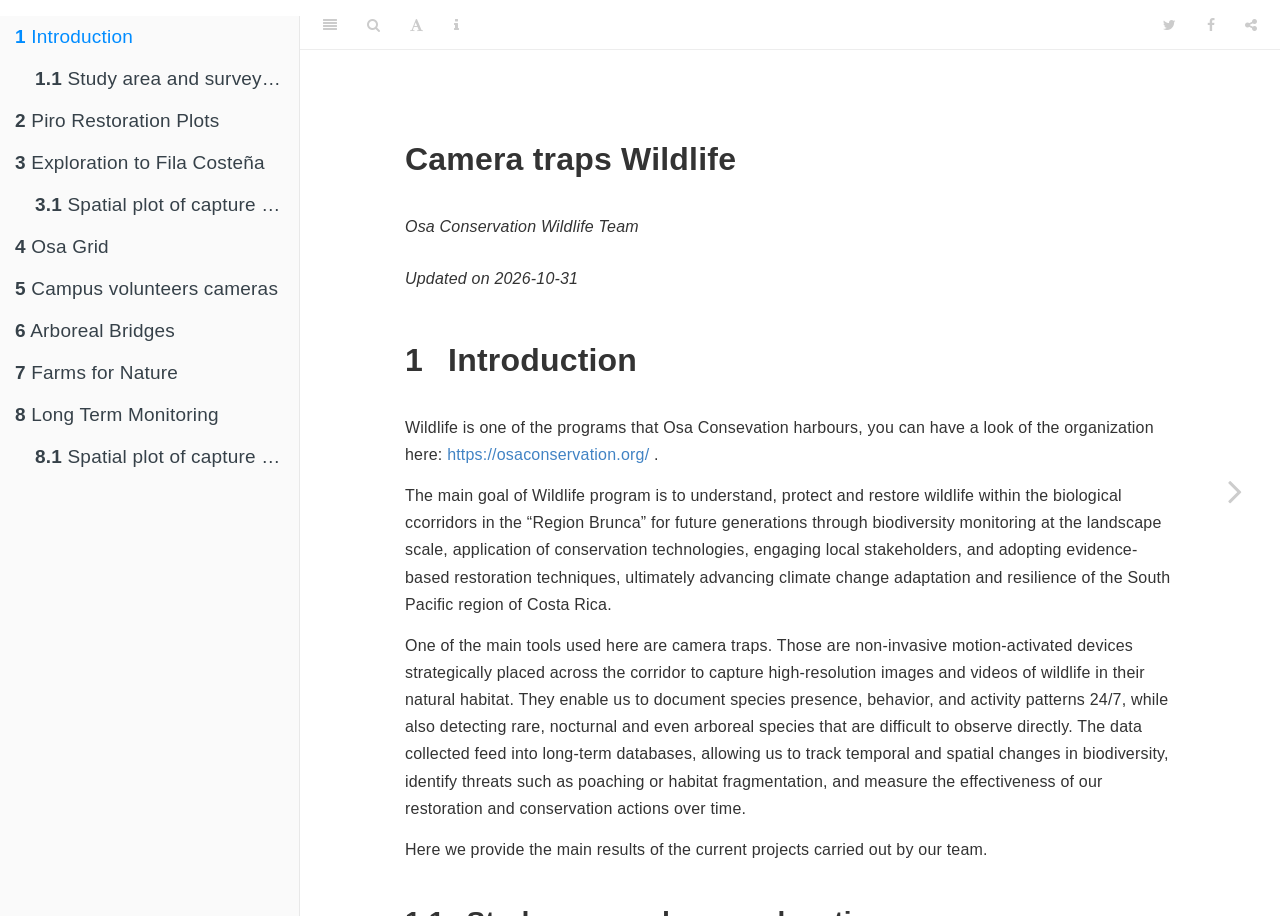
==== index.html @ a4cfe50e "deploy: 84aa25d2796713b0e6704e90f93d5b9c646009f6" ====
<!DOCTYPE html>
<html lang="" xml:lang="">
<head>

  <meta charset="utf-8" />
  <meta http-equiv="X-UA-Compatible" content="IE=edge" />
  <title>Camera traps Wildlife</title>
  <meta name="description" content="Camera traps Wildlife" />
  <meta name="generator" content="bookdown 0.48 and GitBook 2.6.7" />

  <meta property="og:title" content="Camera traps Wildlife" />
  <meta property="og:type" content="book" />
  
  
  

  <meta name="twitter:card" content="summary" />
  <meta name="twitter:title" content="Camera traps Wildlife" />
  
  
  

<meta name="author" content="Osa Conservation Wildlife Team" />



  <meta name="viewport" content="width=device-width, initial-scale=1" />
  <meta name="apple-mobile-web-app-capable" content="yes" />
  <meta name="apple-mobile-web-app-status-bar-style" content="black" />
  
  

<link rel="next" href="piro-restoration-plots.html"/>
<script src="libs/jquery-3.6.0/jquery-3.6.0.min.js"></script>
<script src="https://cdn.jsdelivr.net/npm/fuse.js@6.4.6/dist/fuse.min.js"></script>
<link href="libs/gitbook-2.6.7/css/style.css" rel="stylesheet" />
<link href="libs/gitbook-2.6.7/css/plugin-table.css" rel="stylesheet" />
<link href="libs/gitbook-2.6.7/css/plugin-bookdown.css" rel="stylesheet" />
<link href="libs/gitbook-2.6.7/css/plugin-highlight.css" rel="stylesheet" />
<link href="libs/gitbook-2.6.7/css/plugin-search.css" rel="stylesheet" />
<link href="libs/gitbook-2.6.7/css/plugin-fontsettings.css" rel="stylesheet" />
<link href="libs/gitbook-2.6.7/css/plugin-clipboard.css" rel="stylesheet" />








<link href="libs/anchor-sections-1.1.0/anchor-sections.css" rel="stylesheet" />
<link href="libs/anchor-sections-1.1.0/anchor-sections-hash.css" rel="stylesheet" />
<script src="libs/anchor-sections-1.1.0/anchor-sections.js"></script>
<link href="libs/htmltools-fill-0.5.9/fill.css" rel="stylesheet" />
<script src="libs/htmlwidgets-1.6.4/htmlwidgets.js"></script>
<link href="libs/leaflet-1.3.1/leaflet.css" rel="stylesheet" />
<script src="libs/leaflet-1.3.1/leaflet.js"></script>
<link href="libs/leafletfix-1.0.0/leafletfix.css" rel="stylesheet" />
<script src="libs/proj4-2.6.2/proj4.min.js"></script>
<script src="libs/Proj4Leaflet-1.0.1/proj4leaflet.js"></script>
<link href="libs/rstudio_leaflet-1.3.1/rstudio_leaflet.css" rel="stylesheet" />
<script src="libs/leaflet-binding-2.2.3/leaflet.js"></script>
<script src="libs/leaflet-providers-3.0.0/leaflet-providers.js"></script>
<script src="libs/leaflet-providers-plugin-2.2.3/leaflet-providers-plugin.js"></script>
<script src="libs/plotly-binding-4.12.1/plotly.js"></script>
<script src="libs/typedarray-0.1/typedarray.min.js"></script>
<link href="libs/crosstalk-1.2.2/css/crosstalk.min.css" rel="stylesheet" />
<script src="libs/crosstalk-1.2.2/js/crosstalk.min.js"></script>
<link href="libs/plotly-htmlwidgets-css-2.25.2/plotly-htmlwidgets.css" rel="stylesheet" />
<script src="libs/plotly-main-2.25.2/plotly-latest.min.js"></script>
<link href="libs/datatables-css-0.0.0/datatables-crosstalk.css" rel="stylesheet" />
<script src="libs/datatables-binding-0.34.0/datatables.js"></script>
<link href="libs/dt-core-1.13.6/css/jquery.dataTables.min.css" rel="stylesheet" />
<link href="libs/dt-core-1.13.6/css/jquery.dataTables.extra.css" rel="stylesheet" />
<script src="libs/dt-core-1.13.6/js/jquery.dataTables.min.js"></script>
<link href="libs/nouislider-7.0.10/jquery.nouislider.min.css" rel="stylesheet" />
<script src="libs/nouislider-7.0.10/jquery.nouislider.min.js"></script>
<link href="libs/selectize-0.12.0/selectize.bootstrap3.css" rel="stylesheet" />
<script src="libs/selectize-0.12.0/selectize.min.js"></script>



<style type="text/css">
  
  div.hanging-indent{margin-left: 1.5em; text-indent: -1.5em;}
</style>

<link rel="stylesheet" href="styles.css" type="text/css" />
</head>

<body>



  <div class="book without-animation with-summary font-size-2 font-family-1" data-basepath=".">

    <div class="book-summary">
      <nav role="navigation">

<ul class="summary">
<li class="chapter" data-level="1" data-path="index.html"><a href="index.html"><i class="fa fa-check"></i><b>1</b> Introduction</a>
<ul>
<li class="chapter" data-level="1.1" data-path="index.html"><a href="index.html#study-area-and-survey-locations"><i class="fa fa-check"></i><b>1.1</b> Study area and survey locations</a></li>
</ul></li>
<li class="chapter" data-level="2" data-path="piro-restoration-plots.html"><a href="piro-restoration-plots.html"><i class="fa fa-check"></i><b>2</b> Piro Restoration Plots</a></li>
<li class="chapter" data-level="3" data-path="exploration-to-fila-costeña.html"><a href="exploration-to-fila-costeña.html"><i class="fa fa-check"></i><b>3</b> Exploration to Fila Costeña</a>
<ul>
<li class="chapter" data-level="3.1" data-path="exploration-to-fila-costeña.html"><a href="exploration-to-fila-costeña.html#spatial-plot-of-capture-rates"><i class="fa fa-check"></i><b>3.1</b> Spatial plot of capture rates</a></li>
</ul></li>
<li class="chapter" data-level="4" data-path="osa-grid.html"><a href="osa-grid.html"><i class="fa fa-check"></i><b>4</b> Osa Grid</a></li>
<li class="chapter" data-level="5" data-path="campus-volunteers-cameras.html"><a href="campus-volunteers-cameras.html"><i class="fa fa-check"></i><b>5</b> Campus volunteers cameras</a></li>
<li class="chapter" data-level="6" data-path="arboreal-bridges.html"><a href="arboreal-bridges.html"><i class="fa fa-check"></i><b>6</b> Arboreal Bridges</a></li>
<li class="chapter" data-level="7" data-path="farms-for-nature.html"><a href="farms-for-nature.html"><i class="fa fa-check"></i><b>7</b> Farms for Nature</a></li>
<li class="chapter" data-level="8" data-path="long-term-monitoring.html"><a href="long-term-monitoring.html"><i class="fa fa-check"></i><b>8</b> Long Term Monitoring</a>
<ul>
<li class="chapter" data-level="8.1" data-path="long-term-monitoring.html"><a href="long-term-monitoring.html#spatial-plot-of-capture-rates-1"><i class="fa fa-check"></i><b>8.1</b> Spatial plot of capture rates</a></li>
</ul></li>
</ul>

      </nav>
    </div>

    <div class="book-body">
      <div class="body-inner">
        <div class="book-header" role="navigation">
          <h1>
            <i class="fa fa-circle-o-notch fa-spin"></i><a href="./">Camera traps Wildlife</a>
          </h1>
        </div>

        <div class="page-wrapper" tabindex="-1" role="main">
          <div class="page-inner">

            <section class="normal" id="section-">
<div id="header">
<h1 class="title">Camera traps Wildlife</h1>
<p class="author"><em>Osa Conservation Wildlife Team</em></p>
<p class="date"><em>Updated on 2026-10-31</em></p>
</div>
<div id="introduction" class="section level1 hasAnchor" number="1">
<h1><span class="header-section-number">1</span> Introduction<a href="index.html#introduction" class="anchor-section" aria-label="Anchor link to header"></a></h1>
<p>Wildlife is one of the programs that Osa Consevation harbours, you can have a look of the organization here: <a href="https://osaconservation.org/" class="uri">https://osaconservation.org/</a> .</p>
<p>The main goal of Wildlife program is to understand, protect and restore wildlife within the biological ccorridors in the “Region Brunca” for future generations through biodiversity monitoring at the landscape scale, application of conservation technologies, engaging local stakeholders, and adopting evidence-based restoration techniques, ultimately advancing climate change adaptation and resilience of the South Pacific region of Costa Rica.</p>
<p>One of the main tools used here are camera traps. Those are non-invasive motion-activated devices strategically placed across the corridor to capture high-resolution images and videos of wildlife in their natural habitat. They enable us to document species presence, behavior, and activity patterns 24/7, while also detecting rare, nocturnal and even arboreal species that are difficult to observe directly. The data collected feed into long-term databases, allowing us to track temporal and spatial changes in biodiversity, identify threats such as poaching or habitat fragmentation, and measure the effectiveness of our restoration and conservation actions over time.</p>
<p>Here we provide the main results of the current projects carried out by our team.</p>
<div id="study-area-and-survey-locations" class="section level2 hasAnchor" number="1.1">
<h2><span class="header-section-number">1.1</span> Study area and survey locations<a href="index.html#study-area-and-survey-locations" class="anchor-section" aria-label="Anchor link to header"></a></h2>
<p>In the last five years, the Wildlife program has executed several camera trap surveys along our influence area. Each one has an specific goal and you can see the details in their respective sections.</p>
<p><img src="_main_files/figure-html/unnamed-chunk-2-1.png" alt="" width="672" /></p>
<p>Here you can explore the locations of all the cameras. You can activate and deactivate the locations per specific project.</p>
<div class="leaflet html-widget html-fill-item" id="htmlwidget-67a8f29586b221c72fa6" style="width:672px;height:480px;"></div>
<script type="application/json" data-for="htmlwidget-67a8f29586b221c72fa6">{"x":{"options":{"crs":{"crsClass":"L.CRS.EPSG3857","code":null,"proj4def":null,"projectedBounds":null,"options":{}}},"calls":[{"method":"addProviderTiles","args":["Esri.WorldImagery",null,"Satellite",{"errorTileUrl":"","noWrap":false,"detectRetina":false}]},{"method":"addProviderTiles","args":["OpenStreetMap",null,"Street Map",{"errorTileUrl":"","noWrap":false,"detectRetina":false}]},{"method":"addCircleMarkers","args":[[8.4556,8.469150000000001,8.4086,8.44355,8.410690000000001,8.42229,8.428400999999999,8.404714,8.73433,8.51834,8.778090000000001,8.76422,8.676970000000001,8.408702,8.67620952,8.40875,8.418950000000001,8.45589,8.66869,8.409437799999999,8.410447,8.90583,8.770300000000001,8.918150000000001,8.77962,8.640309999999999,9.008141,8.422219999999999,9.009710999999999,8.730267,9.009088999999999,9.008162,8.582418000000001,8.460470000000001,8.76793,8.846550000000001,8.91516,8.91652,8.93881,8.919829999999999,8.785691999999999,9.083031399999999,8.93688,8.920730000000001,8.863530000000001,8.843389999999999,8.79571,8.764811999999999,8.765893999999999,8.784420000000001,8.77671,8.77065,8.76074,8.751440000000001,8.79148,8.79303,8.788869999999999,8.75156,8.740170000000001,8.79523,8.79365,8.721019999999999,8.762840000000001,8.410734,8.45641,8.74607,8.746499999999999,8.756360000000001,8.78218,8.79555,8.75953,8.75695,8.768980000000001,8.76605,8.4086,8.79485,8.79261,8.79669,8.793620000000001,8.7934,8.7752,8.77359,8.79569,8.775449999999999,8.76581,8.78393,8.7827,8.77948,8.78576,8.86378,8.850160000000001,8.81798,8.85411,8.85998,8.78267,8.83248,8.82212,8.81799,8.82075,8.81391,8.80857,8.7807,8.787089999999999,8.770949999999999,8.759449999999999,8.79542,8.777139999999999,8.79444,8.99925,9.003337,9.001308,8.846387999999999,8.843311999999999,8.842873000000001,8.99831,8.844780999999999,8.847415,9.000287,8.997887,8.847436999999999,9.008746,8.764620000000001,8.74549,8.75273,8.77655,8.742448,8.75267,8.40611,8.405849999999999,8.41286,8.40705,8.70158,8.69975,8.40404,8.404249999999999,8.40283,8.8443,8.679639999999999,8.677,8.679040000000001,8.694369999999999,8.70205,8.69717,8.402279,8.40948,8.413879,8.409929,8.396103999999999,8.597217000000001,8.65898,8.649705000000001,8.64303,8.62627,8.659672,8.71678,8.739845000000001,8.739972,8.82987,8.837490000000001,8.800660000000001,8.960839999999999,9.003299999999999,9.003299999999999,8.98854,8.407156000000001,8.411110000000001,8.408257000000001,8.409197000000001,8.413404999999999,8.403627999999999,8.409141999999999,8.417109,8.408670000000001,8.411467,8.403045000000001,8.408109,8.413807,8.412925,8.410632,8.405376,8.407025000000001,8.411816999999999,8.415739,8.415495,8.406319,8.409922999999999,8.407002,8.404942999999999,8.404588,8.40997,8.411845,8.407667,8.407315000000001,8.401757999999999,8.403715999999999,8.404113000000001,8.414024,8.415756999999999,8.414896000000001,8.411637000000001,8.407145999999999,8.406007000000001,8.405813,8.406857,8.408218,8.408852,8.403457,8.413309999999999,8.406096,8.408204,8.402099,8.412000000000001,8.402295000000001,8.412628,8.8462,8.8462,8.81465,8.81465,8.80635,8.80635,8.808267000000001,8.80339,8.80339,8.811666669999999,8.811666669999999,8.775969999999999,8.775969999999999,8.773960000000001,8.773960000000001,8.775833329999999,8.775833329999999,8.772500000000001,8.772500000000001,8.77083333,8.77083333,8.76676,8.76676,8.77148,8.77148,8.772169999999999,8.772169999999999,8.77305556,8.77305556,8.77083333,8.77083333,8.7394,8.7394,8.73949,8.73949,8.74278,8.74278,8.738055559999999,8.738055559999999,8.7433,8.7433,8.747640000000001,8.747640000000001,8.741210000000001,8.741210000000001,8.738939999999999,8.738939999999999,8.733919999999999,8.733919999999999,8.73319,8.73319,8.739722220000001,8.739722220000001,8.73583333,8.73583333,8.734444440000001,8.734444440000001,8.688333330000001,8.688333330000001,8.695410000000001,8.695410000000001,8.69999,8.69999,8.696999999999999,8.696999999999999,8.691247000000001,8.691247000000001,8.69628,8.69628,8.68746,8.68746,8.69876,8.69876,8.702540000000001,8.702540000000001,8.695833329999999,8.695833329999999,8.699444440000001,8.699444440000001,8.669166669999999,8.669166669999999,8.651972199999999,8.651972199999999,8.6576361,8.6576361,8.67258,8.67258,8.665839999999999,8.665839999999999,8.65868,8.65868,8.6622,8.6622,8.659079999999999,8.659079999999999,8.651919444000001,8.651919444000001,8.651075000000001,8.651075000000001,8.660277779999999,8.660277779999999,8.6625,8.6625,8.62956,8.62956,8.62867,8.62867,8.622999999999999,8.62462,8.62462,8.63725,8.63725,8.6262361,8.6262361,8.635400000000001,8.635400000000001,8.6225,8.6225,8.628819999999999,8.628819999999999,8.623799999999999,8.623799999999999,8.62893,8.62893,8.62555556,8.62555556,8.62611111,8.62611111,8.59093,8.59093,8.589219999999999,8.589219999999999,8.585380000000001,8.58492,8.574809999999999,8.574809999999999,8.589449999999999,8.589449999999999,8.59679,8.59679,8.592969999999999,8.592969999999999,8.590949999999999,8.590949999999999,8.56781,8.56781,8.55265,8.541,8.541,8.541,8.541,8.5554805,8.555350000000001,8.555350000000001,8.56837,8.55777,8.55777,8.56277,8.56277,8.55509,8.55509,8.549910000000001,8.549910000000001,8.55836,8.55836,8.505229999999999,8.505229999999999,8.50839,8.50839,8.5044,8.5044,8.521940000000001,8.521940000000001,8.5184,8.5184,8.528029999999999,8.525639999999999,8.525639999999999,8.527559999999999,8.527559999999999,8.51783,8.51783,8.518969999999999,8.518969999999999,8.520455999999999,8.520455999999999,8.518840000000001,8.518840000000001,8.493649899999999,8.493649899999999,8.45567,8.45567,8.45567,8.45567,8.483599999999999,8.483599999999999,8.45565,8.45565,8.45565,8.45565,8.481527778,8.481527778,8.486388890000001,8.486388890000001,8.47401,8.47401,8.47645,8.47645,8.480399999999999,8.480399999999999,8.456911099999999,8.456911099999999,8.440950000000001,8.440950000000001,8.448869999999999,8.45421,8.45421,8.44941,8.44941,8.450430000000001,8.450430000000001,8.44755,8.44755,8.4434,8.4434,8.44758,8.44758,8.40849,8.40849,8.40957,8.40957,8.41005,8.41005,8.38096,8.38096],[-83.36114999999999,-83.36529,-83.34735999999999,-83.35772,-83.34050000000001,-83.33446000000001,-83.34392200000001,-83.317967,-83.33573,-83.40675,-83.29322999999999,-83.28998,-83.17559,-83.32685499999999,-83.17074878,-83.32686,-83.31898,-83.3742,-83.1722,-83.33392000000001,-83.32303400000001,-83.03713999999999,-83.29472,-83.20834000000001,-83.00874,-83.170434,-83.0078,-83.34372999999999,-83.00749999999999,-83.334733,-83.0089,-83.0095,-82.854,-83.3768,-83.18167,-83.03828,-82.96861,-83.04255999999999,-82.90163,-82.97660999999999,-82.996182,-83.13819820000001,-82.90043,-82.8845,-82.86364,-82.89422999999999,-82.9575,-83.01190699999999,-83.015366,-83.02124999999999,-83.05732999999999,-83.03776999999999,-83.03603,-83.05843,-83.00408,-82.99701,-83.02894000000001,-82.99657999999999,-82.98994,-83.00176999999999,-83.03308,-82.93567,-82.95135000000001,-83.2829,-83.28382000000001,-83.028173,-82.99593,-82.98963000000001,-83.03303,-83.03008,-83.03748,-83.05705,-83.04671,-83.00217000000001,-83.34735999999999,-83.02907999999999,-83.03198,-83.00275000000001,-83.00278,-83.00129,-83.12281,-83.12318,-83.03225,-83.18607,-83.17554,-83.17323,-83.18751,-83.19307000000001,-83.19025000000001,-83.26519,-83.27808,-83.22709999999999,-83.27536000000001,-83.26464,-83.15549,-83.27254000000001,-83.22418,-83.2504,-83.25445999999999,-83.26246,-83.24379999999999,-83.16137999999999,-83.21648,-83.16661000000001,-83.17039,-82.95808,-83.20681999999999,-83.03077999999999,-82.94880000000001,-82.9374,-82.9354,-83.11879999999999,-83.1189,-83.1203,-82.9443,-83.1198,-83.1198,-82.94119999999999,-82.94759999999999,-83.1187,-83.0076,-83.03203999999999,-83.01813,-83.02169000000001,-83.03812000000001,-83.03685400000001,-83.04707000000001,-83.34878999999999,-83.30763,-83.34908,-83.30895,-83.60903999999999,-83.60575,-83.33864,-83.34737,-83.30494,-83.31052,-83.54303,-83.53811,-83.55135,-83.5882,-83.61575000000001,-83.59782,-83.34728200000001,-83.34917299999999,-83.33986299999999,-83.34055600000001,-83.328605,-83.43958600000001,-83.19322,-83.159227,-83.15647,-83.1465,-83.19468999999999,-83.11308,-83.153149,-83.15648899999999,-82.90678,-82.91124000000001,-82.96541999999999,-83.08954,-83.22211,-83.22211,-83.2196,-83.34598099999999,-83.355395,-83.35265099999999,-83.349762,-83.344795,-83.351395,-83.35167,-83.34554,-83.35307899999999,-83.355913,-83.349847,-83.34989299999999,-83.354197,-83.35541000000001,-83.355592,-83.35594399999999,-83.35487000000001,-83.341066,-83.346446,-83.3537,-83.354569,-83.35142,-83.343891,-83.356313,-83.351305,-83.355947,-83.35503,-83.35209,-83.354539,-83.349475,-83.34144999999999,-83.351618,-83.346979,-83.354338,-83.35381099999999,-83.351624,-83.35209999999999,-83.342096,-83.355188,-83.354111,-83.353285,-83.35224700000001,-83.35057,-83.354426,-83.35542700000001,-83.351964,-83.342387,-83.355608,-83.349773,-83.354602,-83.47754999999999,-83.47754999999999,-83.50772000000001,-83.50772000000001,-83.47946,-83.47946,-83.40003,-83.36655,-83.36655,-83.32972221999999,-83.32972221999999,-83.57635999999999,-83.57635999999999,-83.54691,-83.54691,-83.50666667,-83.50666667,-83.46916667000001,-83.46916667000001,-83.39277778,-83.39277778,-83.36733,-83.36733,-83.32924,-83.32924,-83.29163,-83.29163,-83.25666667,-83.25666667,-83.21666667,-83.21666667,-83.61823,-83.61823,-83.58906,-83.58906,-83.53694,-83.53694,-83.50638889,-83.50638889,-83.47659,-83.47659,-83.43344999999999,-83.43344999999999,-83.40298,-83.40298,-83.36982999999999,-83.36982999999999,-83.32883,-83.32883,-83.28082000000001,-83.28082000000001,-83.235,-83.235,-83.21416667,-83.21416667,-83.18388889000001,-83.18388889000001,-83.70083332999999,-83.70083332999999,-83.6498,-83.6498,-83.61733,-83.61733,-83.58306,-83.58306,-83.54081600000001,-83.54081600000001,-83.50129,-83.50129,-83.47654,-83.47654,-83.3278,-83.3278,-83.29742,-83.29742,-83.21055556,-83.21055556,-83.18444443999999,-83.18444443999999,-83.70916667,-83.70916667,-83.6586444,-83.6586444,-83.6194833,-83.6194833,-83.57832000000001,-83.57832000000001,-83.55083,-83.55083,-83.51469,-83.51469,-83.47150000000001,-83.47150000000001,-83.43571,-83.43571,-83.25118611000001,-83.25118611000001,-83.21679167000001,-83.21679167000001,-83.17944444,-83.17944444,-83.14555556000001,-83.14555556000001,-83.72668,-83.72668,-83.6785,-83.6785,-83.6918027,-83.67775,-83.67775,-83.65279,-83.65279,-83.6547444,-83.6547444,-83.62635,-83.62635,-83.53,-83.53,-83.50819,-83.50819,-83.47366,-83.47366,-83.43707999999999,-83.43707999999999,-83.1825,-83.1825,-83.14472222000001,-83.14472222000001,-83.72047000000001,-83.72047000000001,-83.69936,-83.69936,-83.64363,-83.66664,-83.53104,-83.53104,-83.50454000000001,-83.50454000000001,-83.47111,-83.47111,-83.43719,-83.43719,-83.40081000000001,-83.40081000000001,-83.66744,-83.66744,-83.56780000000001,-83.55229,-83.55229,-83.55229,-83.55229,-83.5436222,-83.5059,-83.5059,-83.51419,-83.47062,-83.47062,-83.43335,-83.43335,-83.39963,-83.39963,-83.36682,-83.36682,-83.33598000000001,-83.33598000000001,-83.62093,-83.62093,-83.60496000000001,-83.60496000000001,-83.59986000000001,-83.59986000000001,-83.58175,-83.58175,-83.46956,-83.46956,-83.46314,-83.43497000000001,-83.43497000000001,-83.43863,-83.43863,-83.40701,-83.40701,-83.35983,-83.35983,-83.32613000000001,-83.32613000000001,-83.29128,-83.29128,-83.6061833,-83.6061833,-83.59175,-83.59175,-83.59175,-83.59175,-83.59146,-83.59146,-83.57796,-83.57796,-83.57796,-83.57796,-83.43783333,-83.43783333,-83.395,-83.395,-83.35925,-83.35925,-83.3327,-83.3327,-83.29022000000001,-83.29022000000001,-83.57368049999999,-83.57368049999999,-83.5488,-83.5488,-83.50917,-83.47461,-83.47461,-83.43635999999999,-83.43635999999999,-83.39297000000001,-83.39297000000001,-83.3586,-83.3586,-83.33035,-83.33035,-83.28747,-83.28747,-83.367,-83.367,-83.32938,-83.32938,-83.2914,-83.2914,-83.29765999999999,-83.29765999999999],5,null,["Long Term Monitoring","Long Term Monitoring","Long Term Monitoring","Long Term Monitoring","Long Term Monitoring","Long Term Monitoring","Long Term Monitoring","Long Term Monitoring","Long Term Monitoring","Long Term Monitoring","Long Term Monitoring","Long Term Monitoring","Long Term Monitoring","Long Term Monitoring","Long Term Monitoring","Long Term Monitoring","Long Term Monitoring","Long Term Monitoring","Long Term Monitoring","Long Term Monitoring","Long Term Monitoring","R2R farm monitoring","Long Term Monitoring","R2R farm monitoring","Fila Costeña","Long Term Monitoring","FarmsforNature","Long Term Monitoring","FarmsforNature","Long Term Monitoring","FarmsforNature","FarmsforNature","FarmsforNature","Long Term Monitoring","Fila Costeña","R2R farm monitoring","R2R farm monitoring","R2R farm monitoring","R2R farm monitoring","R2R farm monitoring","R2R farm monitoring","R2R farm monitoring","R2R farm monitoring","R2R farm monitoring","R2R farm monitoring","R2R farm monitoring","R2R farm monitoring","Fila Costeña","Fila Costeña","Fila Costeña","Fila Costeña","Fila Costeña","Fila Costeña","Fila Costeña","Fila Costeña","Fila Costeña","Fila Costeña","Fila Costeña","Fila Costeña","Fila Costeña","Fila Costeña","R2R farm monitoring","R2R farm monitoring","R2R farm monitoring","R2R farm monitoring","Fila Costeña","Fila Costeña","Fila Costeña","Fila Costeña","Fila Costeña","Fila Costeña","Fila Costeña","Fila Costeña","Fila Costeña","Long Term Monitoring","Fila Costeña","Fila Costeña","Fila Costeña","Fila Costeña","Fila Costeña","Fila Costeña","Fila Costeña","Fila Costeña","Fila Costeña","Fila Costeña","Fila Costeña","Fila Costeña","Fila Costeña","Fila Costeña","Fila Costeña","Fila Costeña","Fila Costeña","Fila Costeña","Fila Costeña","Fila Costeña","Fila Costeña","Fila Costeña","Fila Costeña","Fila Costeña","Fila Costeña","Fila Costeña","Fila Costeña","Fila Costeña","Fila Costeña","Fila Costeña","R2R farm monitoring","Fila Costeña","Fila Costeña","FarmsforNature","FarmsforNature","FarmsforNature","FarmsforNature","FarmsforNature","FarmsforNature","FarmsforNature","FarmsforNature","FarmsforNature","FarmsforNature","FarmsforNature","FarmsforNature","FarmsforNature","Fila Costeña","Fila Costeña","Fila Costeña","Fila Costeña","Fila Costeña","Fila Costeña","Arboreal Bridges","Arboreal Bridges","Arboreal Bridges","Arboreal Bridges","Arboreal Bridges","Arboreal Bridges","Arboreal Bridges","Arboreal Bridges","Arboreal Bridges","Arboreal Bridges","Arboreal Bridges","Arboreal Bridges","Arboreal Bridges","Arboreal Bridges","Arboreal Bridges","Arboreal Bridges","Arboreal Bridges","Arboreal Bridges","Arboreal Bridges","Arboreal Bridges","Arboreal Bridges","Arboreal Bridges","Arboreal Bridges","Arboreal Bridges","Arboreal Bridges","Arboreal Bridges","Arboreal Bridges","Arboreal Bridges","Arboreal Bridges","Arboreal Bridges","Arboreal Bridges","Arboreal Bridges","Arboreal Bridges","Arboreal Bridges","Arboreal Bridges","Arboreal Bridges","Arboreal Bridges","Piro Restoration Plots","Piro Restoration Plots","Piro Restoration Plots","Piro Restoration Plots","Piro Restoration Plots","Piro Restoration Plots","Piro Restoration Plots","Piro Restoration Plots","Piro Restoration Plots","Piro Restoration Plots","Piro Restoration Plots","Piro Restoration Plots","Piro Restoration Plots","Piro Restoration Plots","Piro Restoration Plots","Piro Restoration Plots","Piro Restoration Plots","Piro Restoration Plots","Piro Restoration Plots","Piro Restoration Plots","Piro Restoration Plots","Piro Restoration Plots","Piro Restoration Plots","Piro Restoration Plots","Piro Restoration Plots","Piro Restoration Plots","Piro Restoration Plots","Piro Restoration Plots","Piro Restoration Plots","Piro Restoration Plots","Piro Restoration Plots","Piro Restoration Plots","Piro Restoration Plots","Piro Restoration Plots","Piro Restoration Plots","Piro Restoration Plots","Piro Restoration Plots","Piro Restoration Plots","Piro Restoration Plots","Piro Restoration Plots","Piro Restoration Plots","Piro Restoration Plots","Piro Restoration Plots","Piro Restoration Plots","Piro Restoration Plots","Piro Restoration Plots","Piro Restoration Plots","Piro Restoration Plots","Piro Restoration Plots","Piro Restoration Plots","Osa Grid","Osa Grid","Osa Grid","Osa Grid","Osa Grid","Osa Grid","Osa Grid","Osa Grid","Osa Grid","Osa Grid","Osa Grid","Osa Grid","Osa Grid","Osa Grid","Osa Grid","Osa Grid","Osa Grid","Osa Grid","Osa Grid","Osa Grid","Osa Grid","Osa Grid","Osa Grid","Osa Grid","Osa Grid","Osa Grid","Osa Grid","Osa Grid","Osa Grid","Osa Grid","Osa Grid","Osa Grid","Osa Grid","Osa Grid","Osa Grid","Osa Grid","Osa Grid","Osa Grid","Osa Grid","Osa Grid","Osa Grid","Osa Grid","Osa Grid","Osa Grid","Osa Grid","Osa Grid","Osa Grid","Osa Grid","Osa Grid","Osa Grid","Osa Grid","Osa Grid","Osa Grid","Osa Grid","Osa Grid","Osa Grid","Osa Grid","Osa Grid","Osa Grid","Osa Grid","Osa Grid","Osa Grid","Osa Grid","Osa Grid","Osa Grid","Osa Grid","Osa Grid","Osa Grid","Osa Grid","Osa Grid","Osa Grid","Osa Grid","Osa Grid","Osa Grid","Osa Grid","Osa Grid","Osa Grid","Osa Grid","Osa Grid","Osa Grid","Osa Grid","Osa Grid","Osa Grid","Osa Grid","Osa Grid","Osa Grid","Osa Grid","Osa Grid","Osa Grid","Osa Grid","Osa Grid","Osa Grid","Osa Grid","Osa Grid","Osa Grid","Osa Grid","Osa Grid","Osa Grid","Osa Grid","Osa Grid","Osa Grid","Osa Grid","Osa Grid","Osa Grid","Osa Grid","Osa Grid","Osa Grid","Osa Grid","Osa Grid","Osa Grid","Osa Grid","Osa Grid","Osa Grid","Osa Grid","Osa Grid","Osa Grid","Osa Grid","Osa Grid","Osa Grid","Osa Grid","Osa Grid","Osa Grid","Osa Grid","Osa Grid","Osa Grid","Osa Grid","Osa Grid","Osa Grid","Osa Grid","Osa Grid","Osa Grid","Osa Grid","Osa Grid","Osa Grid","Osa Grid","Osa Grid","Osa Grid","Osa Grid","Osa Grid","Osa Grid","Osa Grid","Osa Grid","Osa Grid","Osa Grid","Osa Grid","Osa Grid","Osa Grid","Osa Grid","Osa Grid","Osa Grid","Osa Grid","Osa Grid","Osa Grid","Osa Grid","Osa Grid","Osa Grid","Osa Grid","Osa Grid","Osa Grid","Osa Grid","Osa Grid","Osa Grid","Osa Grid","Osa Grid","Osa Grid","Osa Grid","Osa Grid","Osa Grid","Osa Grid","Osa Grid","Osa Grid","Osa Grid","Osa Grid","Osa Grid","Osa Grid","Osa Grid","Osa Grid","Osa Grid","Osa Grid","Osa Grid","Osa Grid","Osa Grid","Osa Grid","Osa Grid","Osa Grid","Osa Grid","Osa Grid","Osa Grid","Osa Grid","Osa Grid","Osa Grid","Osa Grid","Osa Grid","Osa Grid","Osa Grid","Osa Grid","Osa Grid","Osa Grid","Osa Grid","Osa Grid","Osa Grid","Osa Grid","Osa Grid","Osa Grid","Osa Grid","Osa Grid","Osa Grid","Osa Grid","Osa Grid","Osa Grid","Osa Grid","Osa Grid","Osa Grid","Osa Grid","Osa Grid","Osa Grid","Osa Grid","Osa Grid","Osa Grid","Osa Grid","Osa Grid","Osa Grid","Osa Grid","Osa Grid","Osa Grid","Osa Grid","Osa Grid","Osa Grid","Osa Grid","Osa Grid","Osa Grid","Osa Grid","Osa Grid","Osa Grid","Osa Grid"],{"interactive":true,"className":"","stroke":true,"color":["#81905D","#81905D","#81905D","#81905D","#81905D","#81905D","#81905D","#81905D","#81905D","#81905D","#81905D","#81905D","#81905D","#81905D","#81905D","#81905D","#81905D","#81905D","#81905D","#81905D","#81905D","#CD950C","#81905D","#CD950C","#97B7CB","#81905D","#528191","#81905D","#528191","#81905D","#528191","#528191","#528191","#81905D","#97B7CB","#CD950C","#CD950C","#CD950C","#CD950C","#CD950C","#CD950C","#CD950C","#CD950C","#CD950C","#CD950C","#CD950C","#CD950C","#97B7CB","#97B7CB","#97B7CB","#97B7CB","#97B7CB","#97B7CB","#97B7CB","#97B7CB","#97B7CB","#97B7CB","#97B7CB","#97B7CB","#97B7CB","#97B7CB","#CD950C","#CD950C","#CD950C","#CD950C","#97B7CB","#97B7CB","#97B7CB","#97B7CB","#97B7CB","#97B7CB","#97B7CB","#97B7CB","#97B7CB","#81905D","#97B7CB","#97B7CB","#97B7CB","#97B7CB","#97B7CB","#97B7CB","#97B7CB","#97B7CB","#97B7CB","#97B7CB","#97B7CB","#97B7CB","#97B7CB","#97B7CB","#97B7CB","#97B7CB","#97B7CB","#97B7CB","#97B7CB","#97B7CB","#97B7CB","#97B7CB","#97B7CB","#97B7CB","#97B7CB","#97B7CB","#97B7CB","#97B7CB","#97B7CB","#97B7CB","#CD950C","#97B7CB","#97B7CB","#528191","#528191","#528191","#528191","#528191","#528191","#528191","#528191","#528191","#528191","#528191","#528191","#528191","#97B7CB","#97B7CB","#97B7CB","#97B7CB","#97B7CB","#97B7CB","#023743","#023743","#023743","#023743","#023743","#023743","#023743","#023743","#023743","#023743","#023743","#023743","#023743","#023743","#023743","#023743","#023743","#023743","#023743","#023743","#023743","#023743","#023743","#023743","#023743","#023743","#023743","#023743","#023743","#023743","#023743","#023743","#023743","#023743","#023743","#023743","#023743","#D0BA7A","#D0BA7A","#D0BA7A","#D0BA7A","#D0BA7A","#D0BA7A","#D0BA7A","#D0BA7A","#D0BA7A","#D0BA7A","#D0BA7A","#D0BA7A","#D0BA7A","#D0BA7A","#D0BA7A","#D0BA7A","#D0BA7A","#D0BA7A","#D0BA7A","#D0BA7A","#D0BA7A","#D0BA7A","#D0BA7A","#D0BA7A","#D0BA7A","#D0BA7A","#D0BA7A","#D0BA7A","#D0BA7A","#D0BA7A","#D0BA7A","#D0BA7A","#D0BA7A","#D0BA7A","#D0BA7A","#D0BA7A","#D0BA7A","#D0BA7A","#D0BA7A","#D0BA7A","#D0BA7A","#D0BA7A","#D0BA7A","#D0BA7A","#D0BA7A","#D0BA7A","#D0BA7A","#D0BA7A","#D0BA7A","#D0BA7A","#808080","#808080","#808080","#808080","#808080","#808080","#808080","#808080","#808080","#808080","#808080","#808080","#808080","#808080","#808080","#808080","#808080","#808080","#808080","#808080","#808080","#808080","#808080","#808080","#808080","#808080","#808080","#808080","#808080","#808080","#808080","#808080","#808080","#808080","#808080","#808080","#808080","#808080","#808080","#808080","#808080","#808080","#808080","#808080","#808080","#808080","#808080","#808080","#808080","#808080","#808080","#808080","#808080","#808080","#808080","#808080","#808080","#808080","#808080","#808080","#808080","#808080","#808080","#808080","#808080","#808080","#808080","#808080","#808080","#808080","#808080","#808080","#808080","#808080","#808080","#808080","#808080","#808080","#808080","#808080","#808080","#808080","#808080","#808080","#808080","#808080","#808080","#808080","#808080","#808080","#808080","#808080","#808080","#808080","#808080","#808080","#808080","#808080","#808080","#808080","#808080","#808080","#808080","#808080","#808080","#808080","#808080","#808080","#808080","#808080","#808080","#808080","#808080","#808080","#808080","#808080","#808080","#808080","#808080","#808080","#808080","#808080","#808080","#808080","#808080","#808080","#808080","#808080","#808080","#808080","#808080","#808080","#808080","#808080","#808080","#808080","#808080","#808080","#808080","#808080","#808080","#808080","#808080","#808080","#808080","#808080","#808080","#808080","#808080","#808080","#808080","#808080","#808080","#808080","#808080","#808080","#808080","#808080","#808080","#808080","#808080","#808080","#808080","#808080","#808080","#808080","#808080","#808080","#808080","#808080","#808080","#808080","#808080","#808080","#808080","#808080","#808080","#808080","#808080","#808080","#808080","#808080","#808080","#808080","#808080","#808080","#808080","#808080","#808080","#808080","#808080","#808080","#808080","#808080","#808080","#808080","#808080","#808080","#808080","#808080","#808080","#808080","#808080","#808080","#808080","#808080","#808080","#808080","#808080","#808080","#808080","#808080","#808080","#808080","#808080","#808080","#808080","#808080","#808080","#808080","#808080","#808080","#808080","#808080","#808080","#808080","#808080","#808080","#808080","#808080","#808080","#808080","#808080","#808080","#808080"],"weight":1,"opacity":1,"fill":true,"fillColor":["#81905D","#81905D","#81905D","#81905D","#81905D","#81905D","#81905D","#81905D","#81905D","#81905D","#81905D","#81905D","#81905D","#81905D","#81905D","#81905D","#81905D","#81905D","#81905D","#81905D","#81905D","#CD950C","#81905D","#CD950C","#97B7CB","#81905D","#528191","#81905D","#528191","#81905D","#528191","#528191","#528191","#81905D","#97B7CB","#CD950C","#CD950C","#CD950C","#CD950C","#CD950C","#CD950C","#CD950C","#CD950C","#CD950C","#CD950C","#CD950C","#CD950C","#97B7CB","#97B7CB","#97B7CB","#97B7CB","#97B7CB","#97B7CB","#97B7CB","#97B7CB","#97B7CB","#97B7CB","#97B7CB","#97B7CB","#97B7CB","#97B7CB","#CD950C","#CD950C","#CD950C","#CD950C","#97B7CB","#97B7CB","#97B7CB","#97B7CB","#97B7CB","#97B7CB","#97B7CB","#97B7CB","#97B7CB","#81905D","#97B7CB","#97B7CB","#97B7CB","#97B7CB","#97B7CB","#97B7CB","#97B7CB","#97B7CB","#97B7CB","#97B7CB","#97B7CB","#97B7CB","#97B7CB","#97B7CB","#97B7CB","#97B7CB","#97B7CB","#97B7CB","#97B7CB","#97B7CB","#97B7CB","#97B7CB","#97B7CB","#97B7CB","#97B7CB","#97B7CB","#97B7CB","#97B7CB","#97B7CB","#97B7CB","#CD950C","#97B7CB","#97B7CB","#528191","#528191","#528191","#528191","#528191","#528191","#528191","#528191","#528191","#528191","#528191","#528191","#528191","#97B7CB","#97B7CB","#97B7CB","#97B7CB","#97B7CB","#97B7CB","#023743","#023743","#023743","#023743","#023743","#023743","#023743","#023743","#023743","#023743","#023743","#023743","#023743","#023743","#023743","#023743","#023743","#023743","#023743","#023743","#023743","#023743","#023743","#023743","#023743","#023743","#023743","#023743","#023743","#023743","#023743","#023743","#023743","#023743","#023743","#023743","#023743","#D0BA7A","#D0BA7A","#D0BA7A","#D0BA7A","#D0BA7A","#D0BA7A","#D0BA7A","#D0BA7A","#D0BA7A","#D0BA7A","#D0BA7A","#D0BA7A","#D0BA7A","#D0BA7A","#D0BA7A","#D0BA7A","#D0BA7A","#D0BA7A","#D0BA7A","#D0BA7A","#D0BA7A","#D0BA7A","#D0BA7A","#D0BA7A","#D0BA7A","#D0BA7A","#D0BA7A","#D0BA7A","#D0BA7A","#D0BA7A","#D0BA7A","#D0BA7A","#D0BA7A","#D0BA7A","#D0BA7A","#D0BA7A","#D0BA7A","#D0BA7A","#D0BA7A","#D0BA7A","#D0BA7A","#D0BA7A","#D0BA7A","#D0BA7A","#D0BA7A","#D0BA7A","#D0BA7A","#D0BA7A","#D0BA7A","#D0BA7A","#808080","#808080","#808080","#808080","#808080","#808080","#808080","#808080","#808080","#808080","#808080","#808080","#808080","#808080","#808080","#808080","#808080","#808080","#808080","#808080","#808080","#808080","#808080","#808080","#808080","#808080","#808080","#808080","#808080","#808080","#808080","#808080","#808080","#808080","#808080","#808080","#808080","#808080","#808080","#808080","#808080","#808080","#808080","#808080","#808080","#808080","#808080","#808080","#808080","#808080","#808080","#808080","#808080","#808080","#808080","#808080","#808080","#808080","#808080","#808080","#808080","#808080","#808080","#808080","#808080","#808080","#808080","#808080","#808080","#808080","#808080","#808080","#808080","#808080","#808080","#808080","#808080","#808080","#808080","#808080","#808080","#808080","#808080","#808080","#808080","#808080","#808080","#808080","#808080","#808080","#808080","#808080","#808080","#808080","#808080","#808080","#808080","#808080","#808080","#808080","#808080","#808080","#808080","#808080","#808080","#808080","#808080","#808080","#808080","#808080","#808080","#808080","#808080","#808080","#808080","#808080","#808080","#808080","#808080","#808080","#808080","#808080","#808080","#808080","#808080","#808080","#808080","#808080","#808080","#808080","#808080","#808080","#808080","#808080","#808080","#808080","#808080","#808080","#808080","#808080","#808080","#808080","#808080","#808080","#808080","#808080","#808080","#808080","#808080","#808080","#808080","#808080","#808080","#808080","#808080","#808080","#808080","#808080","#808080","#808080","#808080","#808080","#808080","#808080","#808080","#808080","#808080","#808080","#808080","#808080","#808080","#808080","#808080","#808080","#808080","#808080","#808080","#808080","#808080","#808080","#808080","#808080","#808080","#808080","#808080","#808080","#808080","#808080","#808080","#808080","#808080","#808080","#808080","#808080","#808080","#808080","#808080","#808080","#808080","#808080","#808080","#808080","#808080","#808080","#808080","#808080","#808080","#808080","#808080","#808080","#808080","#808080","#808080","#808080","#808080","#808080","#808080","#808080","#808080","#808080","#808080","#808080","#808080","#808080","#808080","#808080","#808080","#808080","#808080","#808080","#808080","#808080","#808080","#808080","#808080"],"fillOpacity":0.8},null,null,["<strong>Site:<\/strong> OCCT16 <br> <strong>Project:<\/strong> Long Term Monitoring <br> <strong>Coordinates:<\/strong> -83.3612 , 8.4556","<strong>Site:<\/strong> OCCT18 <br> <strong>Project:<\/strong> Long Term Monitoring <br> <strong>Coordinates:<\/strong> -83.3653 , 8.4692","<strong>Site:<\/strong> OCCT10 <br> <strong>Project:<\/strong> Long Term Monitoring <br> <strong>Coordinates:<\/strong> -83.3474 , 8.4086","<strong>Site:<\/strong> OCCT15 <br> <strong>Project:<\/strong> Long Term Monitoring <br> <strong>Coordinates:<\/strong> -83.3577 , 8.4436","<strong>Site:<\/strong> OCCT09 <br> <strong>Project:<\/strong> Long Term Monitoring <br> <strong>Coordinates:<\/strong> -83.3405 , 8.4107","<strong>Site:<\/strong> OCCT12 <br> <strong>Project:<\/strong> Long Term Monitoring <br> <strong>Coordinates:<\/strong> -83.3345 , 8.4223","<strong>Site:<\/strong> OCCT33 <br> <strong>Project:<\/strong> Long Term Monitoring <br> <strong>Coordinates:<\/strong> -83.3439 , 8.4284","<strong>Site:<\/strong> OCCT66 <br> <strong>Project:<\/strong> Long Term Monitoring <br> <strong>Coordinates:<\/strong> -83.318 , 8.4047","<strong>Site:<\/strong> OCCT27 <br> <strong>Project:<\/strong> Long Term Monitoring <br> <strong>Coordinates:<\/strong> -83.3357 , 8.7343","<strong>Site:<\/strong> OCCT28 <br> <strong>Project:<\/strong> Long Term Monitoring <br> <strong>Coordinates:<\/strong> -83.4068 , 8.5183","<strong>Site:<\/strong> OCCT06 <br> <strong>Project:<\/strong> Long Term Monitoring <br> <strong>Coordinates:<\/strong> -83.2932 , 8.7781","<strong>Site:<\/strong> OCCT07 <br> <strong>Project:<\/strong> Long Term Monitoring <br> <strong>Coordinates:<\/strong> -83.29 , 8.7642","<strong>Site:<\/strong> OCCT34 <br> <strong>Project:<\/strong> Long Term Monitoring <br> <strong>Coordinates:<\/strong> -83.1756 , 8.677","<strong>Site:<\/strong> OCCT68 <br> <strong>Project:<\/strong> Long Term Monitoring <br> <strong>Coordinates:<\/strong> -83.3269 , 8.4087","<strong>Site:<\/strong> OCCT29 <br> <strong>Project:<\/strong> Long Term Monitoring <br> <strong>Coordinates:<\/strong> -83.1707 , 8.6762","<strong>Site:<\/strong> OCCT08 <br> <strong>Project:<\/strong> Long Term Monitoring <br> <strong>Coordinates:<\/strong> -83.3269 , 8.4088","<strong>Site:<\/strong> OCCT14 <br> <strong>Project:<\/strong> Long Term Monitoring <br> <strong>Coordinates:<\/strong> -83.319 , 8.419","<strong>Site:<\/strong> OCCT17 <br> <strong>Project:<\/strong> Long Term Monitoring <br> <strong>Coordinates:<\/strong> -83.3742 , 8.4559","<strong>Site:<\/strong> OCCT31 <br> <strong>Project:<\/strong> Long Term Monitoring <br> <strong>Coordinates:<\/strong> -83.1722 , 8.6687","<strong>Site:<\/strong> OCCT02 <br> <strong>Project:<\/strong> Long Term Monitoring <br> <strong>Coordinates:<\/strong> -83.3339 , 8.4094","<strong>Site:<\/strong> OCCT13 <br> <strong>Project:<\/strong> Long Term Monitoring <br> <strong>Coordinates:<\/strong> -83.323 , 8.4104","<strong>Site:<\/strong> Rf9 <br> <strong>Project:<\/strong> R2R farm monitoring <br> <strong>Coordinates:<\/strong> -83.0371 , 8.9058","<strong>Site:<\/strong> OCCT30 <br> <strong>Project:<\/strong> Long Term Monitoring <br> <strong>Coordinates:<\/strong> -83.2947 , 8.7703","<strong>Site:<\/strong> Rf22 <br> <strong>Project:<\/strong> R2R farm monitoring <br> <strong>Coordinates:<\/strong> -83.2083 , 8.9182","<strong>Site:<\/strong> OCCT54 <br> <strong>Project:<\/strong> Fila Costeña <br> <strong>Coordinates:<\/strong> -83.0087 , 8.7796","<strong>Site:<\/strong> OCCT32 <br> <strong>Project:<\/strong> Long Term Monitoring <br> <strong>Coordinates:<\/strong> -83.1704 , 8.6403","<strong>Site:<\/strong> LUMO024 <br> <strong>Project:<\/strong> FarmsforNature <br> <strong>Coordinates:<\/strong> -83.0078 , 9.0081","<strong>Site:<\/strong> OCCT11 <br> <strong>Project:<\/strong> Long Term Monitoring <br> <strong>Coordinates:<\/strong> -83.3437 , 8.4222","<strong>Site:<\/strong> LUMO022 <br> <strong>Project:<\/strong> FarmsforNature <br> <strong>Coordinates:<\/strong> -83.0075 , 9.0097","<strong>Site:<\/strong> OCCT26 <br> <strong>Project:<\/strong> Long Term Monitoring <br> <strong>Coordinates:<\/strong> -83.3347 , 8.7303","<strong>Site:<\/strong> ANMO019 <br> <strong>Project:<\/strong> FarmsforNature <br> <strong>Coordinates:<\/strong> -83.0089 , 9.0091","<strong>Site:<\/strong> ANMO020 <br> <strong>Project:<\/strong> FarmsforNature <br> <strong>Coordinates:<\/strong> -83.0095 , 9.0082","<strong>Site:<\/strong> JUAT032 <br> <strong>Project:<\/strong> FarmsforNature <br> <strong>Coordinates:<\/strong> -82.854 , 8.5824","<strong>Site:<\/strong> OCCT19 <br> <strong>Project:<\/strong> Long Term Monitoring <br> <strong>Coordinates:<\/strong> -83.3768 , 8.4605","<strong>Site:<\/strong> OCCT70 <br> <strong>Project:<\/strong> Fila Costeña <br> <strong>Coordinates:<\/strong> -83.1817 , 8.7679","<strong>Site:<\/strong> Rf4 <br> <strong>Project:<\/strong> R2R farm monitoring <br> <strong>Coordinates:<\/strong> -83.0383 , 8.8466","<strong>Site:<\/strong> Rf7 <br> <strong>Project:<\/strong> R2R farm monitoring <br> <strong>Coordinates:<\/strong> -82.9686 , 8.9152","<strong>Site:<\/strong> Rf10 <br> <strong>Project:<\/strong> R2R farm monitoring <br> <strong>Coordinates:<\/strong> -83.0426 , 8.9165","<strong>Site:<\/strong> Rf16 <br> <strong>Project:<\/strong> R2R farm monitoring <br> <strong>Coordinates:<\/strong> -82.9016 , 8.9388","<strong>Site:<\/strong> Rf8 <br> <strong>Project:<\/strong> R2R farm monitoring <br> <strong>Coordinates:<\/strong> -82.9766 , 8.9198","<strong>Site:<\/strong> Rf25 <br> <strong>Project:<\/strong> R2R farm monitoring <br> <strong>Coordinates:<\/strong> -82.9962 , 8.7857","<strong>Site:<\/strong> Rf20 <br> <strong>Project:<\/strong> R2R farm monitoring <br> <strong>Coordinates:<\/strong> -83.1382 , 9.083","<strong>Site:<\/strong> Rf15 <br> <strong>Project:<\/strong> R2R farm monitoring <br> <strong>Coordinates:<\/strong> -82.9004 , 8.9369","<strong>Site:<\/strong> Rf13 <br> <strong>Project:<\/strong> R2R farm monitoring <br> <strong>Coordinates:<\/strong> -82.8845 , 8.9207","<strong>Site:<\/strong> Rf12 <br> <strong>Project:<\/strong> R2R farm monitoring <br> <strong>Coordinates:<\/strong> -82.8636 , 8.8635","<strong>Site:<\/strong> Rf11 <br> <strong>Project:<\/strong> R2R farm monitoring <br> <strong>Coordinates:<\/strong> -82.8942 , 8.8434","<strong>Site:<\/strong> R2R <br> <strong>Project:<\/strong> R2R farm monitoring <br> <strong>Coordinates:<\/strong> -82.9575 , 8.7957","<strong>Site:<\/strong> OCCT63 <br> <strong>Project:<\/strong> Fila Costeña <br> <strong>Coordinates:<\/strong> -83.0119 , 8.7648","<strong>Site:<\/strong> OCCT62 <br> <strong>Project:<\/strong> Fila Costeña <br> <strong>Coordinates:<\/strong> -83.0154 , 8.7659","<strong>Site:<\/strong> OCCT61 <br> <strong>Project:<\/strong> Fila Costeña <br> <strong>Coordinates:<\/strong> -83.0212 , 8.7844","<strong>Site:<\/strong> OCCT60 <br> <strong>Project:<\/strong> Fila Costeña <br> <strong>Coordinates:<\/strong> -83.0573 , 8.7767","<strong>Site:<\/strong> OCCT58 <br> <strong>Project:<\/strong> Fila Costeña <br> <strong>Coordinates:<\/strong> -83.0378 , 8.7706","<strong>Site:<\/strong> OCCT57 <br> <strong>Project:<\/strong> Fila Costeña <br> <strong>Coordinates:<\/strong> -83.036 , 8.7607","<strong>Site:<\/strong> OCCT56 <br> <strong>Project:<\/strong> Fila Costeña <br> <strong>Coordinates:<\/strong> -83.0584 , 8.7514","<strong>Site:<\/strong> OCCT53 <br> <strong>Project:<\/strong> Fila Costeña <br> <strong>Coordinates:<\/strong> -83.0041 , 8.7915","<strong>Site:<\/strong> OCCT52 <br> <strong>Project:<\/strong> Fila Costeña <br> <strong>Coordinates:<\/strong> -82.997 , 8.793","<strong>Site:<\/strong> OCCT47 <br> <strong>Project:<\/strong> Fila Costeña <br> <strong>Coordinates:<\/strong> -83.0289 , 8.7889","<strong>Site:<\/strong> OCCT41 <br> <strong>Project:<\/strong> Fila Costeña <br> <strong>Coordinates:<\/strong> -82.9966 , 8.7516","<strong>Site:<\/strong> OCCT40 <br> <strong>Project:<\/strong> Fila Costeña <br> <strong>Coordinates:<\/strong> -82.9899 , 8.7402","<strong>Site:<\/strong> OCCT100 <br> <strong>Project:<\/strong> Fila Costeña <br> <strong>Coordinates:<\/strong> -83.0018 , 8.7952","<strong>Site:<\/strong> OCCT97 <br> <strong>Project:<\/strong> Fila Costeña <br> <strong>Coordinates:<\/strong> -83.0331 , 8.7936","<strong>Site:<\/strong> Rf29b <br> <strong>Project:<\/strong> R2R farm monitoring <br> <strong>Coordinates:<\/strong> -82.9357 , 8.721","<strong>Site:<\/strong> Rf2 <br> <strong>Project:<\/strong> R2R farm monitoring <br> <strong>Coordinates:<\/strong> -82.9514 , 8.7628","<strong>Site:<\/strong> Rf31 <br> <strong>Project:<\/strong> R2R farm monitoring <br> <strong>Coordinates:<\/strong> -83.2829 , 8.4107","<strong>Site:<\/strong> Rf32 <br> <strong>Project:<\/strong> R2R farm monitoring <br> <strong>Coordinates:<\/strong> -83.2838 , 8.4564","<strong>Site:<\/strong> OCCT37 <br> <strong>Project:<\/strong> Fila Costeña <br> <strong>Coordinates:<\/strong> -83.0282 , 8.7461","<strong>Site:<\/strong> OCCT42 <br> <strong>Project:<\/strong> Fila Costeña <br> <strong>Coordinates:<\/strong> -82.9959 , 8.7465","<strong>Site:<\/strong> OCCT43 <br> <strong>Project:<\/strong> Fila Costeña <br> <strong>Coordinates:<\/strong> -82.9896 , 8.7564","<strong>Site:<\/strong> OCCT46 <br> <strong>Project:<\/strong> Fila Costeña <br> <strong>Coordinates:<\/strong> -83.033 , 8.7822","<strong>Site:<\/strong> OCCT48 <br> <strong>Project:<\/strong> Fila Costeña <br> <strong>Coordinates:<\/strong> -83.0301 , 8.7956","<strong>Site:<\/strong> OCCT50 <br> <strong>Project:<\/strong> Fila Costeña <br> <strong>Coordinates:<\/strong> -83.0375 , 8.7595","<strong>Site:<\/strong> OCCT55 <br> <strong>Project:<\/strong> Fila Costeña <br> <strong>Coordinates:<\/strong> -83.057 , 8.757","<strong>Site:<\/strong> OCCT59 <br> <strong>Project:<\/strong> Fila Costeña <br> <strong>Coordinates:<\/strong> -83.0467 , 8.769","<strong>Site:<\/strong> OCCT64 <br> <strong>Project:<\/strong> Fila Costeña <br> <strong>Coordinates:<\/strong> -83.0022 , 8.766","<strong>Site:<\/strong> OCCT67 <br> <strong>Project:<\/strong> Long Term Monitoring <br> <strong>Coordinates:<\/strong> -83.3474 , 8.4086","<strong>Site:<\/strong> OCCT94 <br> <strong>Project:<\/strong> Fila Costeña <br> <strong>Coordinates:<\/strong> -83.0291 , 8.7948","<strong>Site:<\/strong> OCCT98 <br> <strong>Project:<\/strong> Fila Costeña <br> <strong>Coordinates:<\/strong> -83.032 , 8.7926","<strong>Site:<\/strong> OCCT99 <br> <strong>Project:<\/strong> Fila Costeña <br> <strong>Coordinates:<\/strong> -83.0028 , 8.7967","<strong>Site:<\/strong> OCCT101 <br> <strong>Project:<\/strong> Fila Costeña <br> <strong>Coordinates:<\/strong> -83.0028 , 8.7936","<strong>Site:<\/strong> OCCT103 <br> <strong>Project:<\/strong> Fila Costeña <br> <strong>Coordinates:<\/strong> -83.0013 , 8.7934","<strong>Site:<\/strong> OCCT104 <br> <strong>Project:<\/strong> Fila Costeña <br> <strong>Coordinates:<\/strong> -83.1228 , 8.7752","<strong>Site:<\/strong> OCCT105 <br> <strong>Project:<\/strong> Fila Costeña <br> <strong>Coordinates:<\/strong> -83.1232 , 8.7736","<strong>Site:<\/strong> OCCT96 <br> <strong>Project:<\/strong> Fila Costeña <br> <strong>Coordinates:<\/strong> -83.0322 , 8.7957","<strong>Site:<\/strong> OCCT69 <br> <strong>Project:<\/strong> Fila Costeña <br> <strong>Coordinates:<\/strong> -83.1861 , 8.7754","<strong>Site:<\/strong> OCCT71 <br> <strong>Project:<\/strong> Fila Costeña <br> <strong>Coordinates:<\/strong> -83.1755 , 8.7658","<strong>Site:<\/strong> OCCT72 <br> <strong>Project:<\/strong> Fila Costeña <br> <strong>Coordinates:<\/strong> -83.1732 , 8.7839","<strong>Site:<\/strong> OCCT73 <br> <strong>Project:<\/strong> Fila Costeña <br> <strong>Coordinates:<\/strong> -83.1875 , 8.7827","<strong>Site:<\/strong> OCCT74 <br> <strong>Project:<\/strong> Fila Costeña <br> <strong>Coordinates:<\/strong> -83.1931 , 8.7795","<strong>Site:<\/strong> OCCT75 <br> <strong>Project:<\/strong> Fila Costeña <br> <strong>Coordinates:<\/strong> -83.1903 , 8.7858","<strong>Site:<\/strong> OCCT76 <br> <strong>Project:<\/strong> Fila Costeña <br> <strong>Coordinates:<\/strong> -83.2652 , 8.8638","<strong>Site:<\/strong> OCCT77 <br> <strong>Project:<\/strong> Fila Costeña <br> <strong>Coordinates:<\/strong> -83.2781 , 8.8502","<strong>Site:<\/strong> OCCT78 <br> <strong>Project:<\/strong> Fila Costeña <br> <strong>Coordinates:<\/strong> -83.2271 , 8.818","<strong>Site:<\/strong> OCCT80 <br> <strong>Project:<\/strong> Fila Costeña <br> <strong>Coordinates:<\/strong> -83.2754 , 8.8541","<strong>Site:<\/strong> OCCT81 <br> <strong>Project:<\/strong> Fila Costeña <br> <strong>Coordinates:<\/strong> -83.2646 , 8.86","<strong>Site:<\/strong> OCCT82 <br> <strong>Project:<\/strong> Fila Costeña <br> <strong>Coordinates:<\/strong> -83.1555 , 8.7827","<strong>Site:<\/strong> OCCT83 <br> <strong>Project:<\/strong> Fila Costeña <br> <strong>Coordinates:<\/strong> -83.2725 , 8.8325","<strong>Site:<\/strong> OCCT84 <br> <strong>Project:<\/strong> Fila Costeña <br> <strong>Coordinates:<\/strong> -83.2242 , 8.8221","<strong>Site:<\/strong> OCCT85 <br> <strong>Project:<\/strong> Fila Costeña <br> <strong>Coordinates:<\/strong> -83.2504 , 8.818","<strong>Site:<\/strong> OCCT86 <br> <strong>Project:<\/strong> Fila Costeña <br> <strong>Coordinates:<\/strong> -83.2545 , 8.8208","<strong>Site:<\/strong> OCCT87 <br> <strong>Project:<\/strong> Fila Costeña <br> <strong>Coordinates:<\/strong> -83.2625 , 8.8139","<strong>Site:<\/strong> OCCT88 <br> <strong>Project:<\/strong> Fila Costeña <br> <strong>Coordinates:<\/strong> -83.2438 , 8.8086","<strong>Site:<\/strong> OCCT89 <br> <strong>Project:<\/strong> Fila Costeña <br> <strong>Coordinates:<\/strong> -83.1614 , 8.7807","<strong>Site:<\/strong> OCCT90 <br> <strong>Project:<\/strong> Fila Costeña <br> <strong>Coordinates:<\/strong> -83.2165 , 8.7871","<strong>Site:<\/strong> OCCT91 <br> <strong>Project:<\/strong> Fila Costeña <br> <strong>Coordinates:<\/strong> -83.1666 , 8.7709","<strong>Site:<\/strong> OCCT92 <br> <strong>Project:<\/strong> Fila Costeña <br> <strong>Coordinates:<\/strong> -83.1704 , 8.7594","<strong>Site:<\/strong> Rf1 <br> <strong>Project:<\/strong> R2R farm monitoring <br> <strong>Coordinates:<\/strong> -82.9581 , 8.7954","<strong>Site:<\/strong> OCCT93 <br> <strong>Project:<\/strong> Fila Costeña <br> <strong>Coordinates:<\/strong> -83.2068 , 8.7771","<strong>Site:<\/strong> OCCT95 <br> <strong>Project:<\/strong> Fila Costeña <br> <strong>Coordinates:<\/strong> -83.0308 , 8.7944","<strong>Site:<\/strong> ENMO008 <br> <strong>Project:<\/strong> FarmsforNature <br> <strong>Coordinates:<\/strong> -82.9488 , 8.9992","<strong>Site:<\/strong> ENMO007 <br> <strong>Project:<\/strong> FarmsforNature <br> <strong>Coordinates:<\/strong> -82.9374 , 9.0033","<strong>Site:<\/strong> ENMO012 <br> <strong>Project:<\/strong> FarmsforNature <br> <strong>Coordinates:<\/strong> -82.9354 , 9.0013","<strong>Site:<\/strong> ALMA025 <br> <strong>Project:<\/strong> FarmsforNature <br> <strong>Coordinates:<\/strong> -83.1188 , 8.8464","<strong>Site:<\/strong> ALMA029 <br> <strong>Project:<\/strong> FarmsforNature <br> <strong>Coordinates:<\/strong> -83.1189 , 8.8433","<strong>Site:<\/strong> ALMA028 <br> <strong>Project:<\/strong> FarmsforNature <br> <strong>Coordinates:<\/strong> -83.1203 , 8.8429","<strong>Site:<\/strong> ENMO010 <br> <strong>Project:<\/strong> FarmsforNature <br> <strong>Coordinates:<\/strong> -82.9443 , 8.9983","<strong>Site:<\/strong> ALMA030 <br> <strong>Project:<\/strong> FarmsforNature <br> <strong>Coordinates:<\/strong> -83.1198 , 8.8448","<strong>Site:<\/strong> ALMA027 <br> <strong>Project:<\/strong> FarmsforNature <br> <strong>Coordinates:<\/strong> -83.1198 , 8.8474","<strong>Site:<\/strong> ENMO011 <br> <strong>Project:<\/strong> FarmsforNature <br> <strong>Coordinates:<\/strong> -82.9412 , 9.0003","<strong>Site:<\/strong> ENMO009 <br> <strong>Project:<\/strong> FarmsforNature <br> <strong>Coordinates:<\/strong> -82.9476 , 8.9979","<strong>Site:<\/strong> ALMA026 <br> <strong>Project:<\/strong> FarmsforNature <br> <strong>Coordinates:<\/strong> -83.1187 , 8.8474","<strong>Site:<\/strong> LUMO023 <br> <strong>Project:<\/strong> FarmsforNature <br> <strong>Coordinates:<\/strong> -83.0076 , 9.0087","<strong>Site:<\/strong> OCCT39 <br> <strong>Project:<\/strong> Fila Costeña <br> <strong>Coordinates:<\/strong> -83.032 , 8.7646","<strong>Site:<\/strong> OCCT44 <br> <strong>Project:<\/strong> Fila Costeña <br> <strong>Coordinates:<\/strong> -83.0181 , 8.7455","<strong>Site:<\/strong> OCCT45 <br> <strong>Project:<\/strong> Fila Costeña <br> <strong>Coordinates:<\/strong> -83.0217 , 8.7527","<strong>Site:<\/strong> OCCT65 <br> <strong>Project:<\/strong> Fila Costeña <br> <strong>Coordinates:<\/strong> -83.0381 , 8.7766","<strong>Site:<\/strong> OCCT38 <br> <strong>Project:<\/strong> Fila Costeña <br> <strong>Coordinates:<\/strong> -83.0369 , 8.7424","<strong>Site:<\/strong> OCCT35 <br> <strong>Project:<\/strong> Fila Costeña <br> <strong>Coordinates:<\/strong> -83.0471 , 8.7527","<strong>Site:<\/strong> PUE01 <br> <strong>Project:<\/strong> Arboreal Bridges <br> <strong>Coordinates:<\/strong> -83.3488 , 8.4061","<strong>Site:<\/strong> PUE02 <br> <strong>Project:<\/strong> Arboreal Bridges <br> <strong>Coordinates:<\/strong> -83.3076 , 8.4058","<strong>Site:<\/strong> PUE03 <br> <strong>Project:<\/strong> Arboreal Bridges <br> <strong>Coordinates:<\/strong> -83.3491 , 8.4129","<strong>Site:<\/strong> PUE04 <br> <strong>Project:<\/strong> Arboreal Bridges <br> <strong>Coordinates:<\/strong> -83.309 , 8.407","<strong>Site:<\/strong> PUE05 <br> <strong>Project:<\/strong> Arboreal Bridges <br> <strong>Coordinates:<\/strong> -83.609 , 8.7016","<strong>Site:<\/strong> PUE06 <br> <strong>Project:<\/strong> Arboreal Bridges <br> <strong>Coordinates:<\/strong> -83.6058 , 8.6998","<strong>Site:<\/strong> PUE07 <br> <strong>Project:<\/strong> Arboreal Bridges <br> <strong>Coordinates:<\/strong> -83.3386 , 8.404","<strong>Site:<\/strong> PUE08 <br> <strong>Project:<\/strong> Arboreal Bridges <br> <strong>Coordinates:<\/strong> -83.3474 , 8.4042","<strong>Site:<\/strong> PUE09 <br> <strong>Project:<\/strong> Arboreal Bridges <br> <strong>Coordinates:<\/strong> -83.3049 , 8.4028","<strong>Site:<\/strong> PUE10 <br> <strong>Project:<\/strong> Arboreal Bridges <br> <strong>Coordinates:<\/strong> -83.3105 , 8.8443","<strong>Site:<\/strong> PUE11 <br> <strong>Project:<\/strong> Arboreal Bridges <br> <strong>Coordinates:<\/strong> -83.543 , 8.6796","<strong>Site:<\/strong> PUE12 <br> <strong>Project:<\/strong> Arboreal Bridges <br> <strong>Coordinates:<\/strong> -83.5381 , 8.677","<strong>Site:<\/strong> PUE13 <br> <strong>Project:<\/strong> Arboreal Bridges <br> <strong>Coordinates:<\/strong> -83.5514 , 8.679","<strong>Site:<\/strong> PUE14 <br> <strong>Project:<\/strong> Arboreal Bridges <br> <strong>Coordinates:<\/strong> -83.5882 , 8.6944","<strong>Site:<\/strong> PUE15 <br> <strong>Project:<\/strong> Arboreal Bridges <br> <strong>Coordinates:<\/strong> -83.6158 , 8.702","<strong>Site:<\/strong> PUE16 <br> <strong>Project:<\/strong> Arboreal Bridges <br> <strong>Coordinates:<\/strong> -83.5978 , 8.6972","<strong>Site:<\/strong> PUE17 <br> <strong>Project:<\/strong> Arboreal Bridges <br> <strong>Coordinates:<\/strong> -83.3473 , 8.4023","<strong>Site:<\/strong> PUE18 <br> <strong>Project:<\/strong> Arboreal Bridges <br> <strong>Coordinates:<\/strong> -83.3492 , 8.4095","<strong>Site:<\/strong> TRO01 <br> <strong>Project:<\/strong> Arboreal Bridges <br> <strong>Coordinates:<\/strong> -83.3399 , 8.4139","<strong>Site:<\/strong> TRO02 <br> <strong>Project:<\/strong> Arboreal Bridges <br> <strong>Coordinates:<\/strong> -83.3406 , 8.4099","<strong>Site:<\/strong> KAT01 <br> <strong>Project:<\/strong> Arboreal Bridges <br> <strong>Coordinates:<\/strong> -83.3286 , 8.3961","<strong>Site:<\/strong> PUE30 <br> <strong>Project:<\/strong> Arboreal Bridges <br> <strong>Coordinates:<\/strong> -83.4396 , 8.5972","<strong>Site:<\/strong> GOL01 <br> <strong>Project:<\/strong> Arboreal Bridges <br> <strong>Coordinates:<\/strong> -83.1932 , 8.659","<strong>Site:<\/strong> GOL02 <br> <strong>Project:<\/strong> Arboreal Bridges <br> <strong>Coordinates:<\/strong> -83.1592 , 8.6497","<strong>Site:<\/strong> GOL03 <br> <strong>Project:<\/strong> Arboreal Bridges <br> <strong>Coordinates:<\/strong> -83.1565 , 8.643","<strong>Site:<\/strong> GOL04 <br> <strong>Project:<\/strong> Arboreal Bridges <br> <strong>Coordinates:<\/strong> -83.1465 , 8.6263","<strong>Site:<\/strong> GOL05 <br> <strong>Project:<\/strong> Arboreal Bridges <br> <strong>Coordinates:<\/strong> -83.1947 , 8.6597","<strong>Site:<\/strong> GOL06 <br> <strong>Project:<\/strong> Arboreal Bridges <br> <strong>Coordinates:<\/strong> -83.1131 , 8.7168","<strong>Site:<\/strong> GOL07 <br> <strong>Project:<\/strong> Arboreal Bridges <br> <strong>Coordinates:<\/strong> -83.1531 , 8.7398","<strong>Site:<\/strong> GOL08 <br> <strong>Project:<\/strong> Arboreal Bridges <br> <strong>Coordinates:<\/strong> -83.1565 , 8.74","<strong>Site:<\/strong> SAB01 <br> <strong>Project:<\/strong> Arboreal Bridges <br> <strong>Coordinates:<\/strong> -82.9068 , 8.8299","<strong>Site:<\/strong> SAB02 <br> <strong>Project:<\/strong> Arboreal Bridges <br> <strong>Coordinates:<\/strong> -82.9112 , 8.8375","<strong>Site:<\/strong> SAN01 <br> <strong>Project:<\/strong> Arboreal Bridges <br> <strong>Coordinates:<\/strong> -82.9654 , 8.8007","<strong>Site:<\/strong> BAJ01 <br> <strong>Project:<\/strong> Arboreal Bridges <br> <strong>Coordinates:<\/strong> -83.0895 , 8.9608","<strong>Site:<\/strong> CHA01 <br> <strong>Project:<\/strong> Arboreal Bridges <br> <strong>Coordinates:<\/strong> -83.2221 , 9.0033","<strong>Site:<\/strong> CHA12 <br> <strong>Project:<\/strong> Arboreal Bridges <br> <strong>Coordinates:<\/strong> -83.2221 , 9.0033","<strong>Site:<\/strong> CHA02 <br> <strong>Project:<\/strong> Arboreal Bridges <br> <strong>Coordinates:<\/strong> -83.2196 , 8.9885","<strong>Site:<\/strong> OCPF08 <br> <strong>Project:<\/strong> Piro Restoration Plots <br> <strong>Coordinates:<\/strong> -83.346 , 8.4072","<strong>Site:<\/strong> OCPM02 <br> <strong>Project:<\/strong> Piro Restoration Plots <br> <strong>Coordinates:<\/strong> -83.3554 , 8.4111","<strong>Site:<\/strong> OCPH06 <br> <strong>Project:<\/strong> Piro Restoration Plots <br> <strong>Coordinates:<\/strong> -83.3527 , 8.4083","<strong>Site:<\/strong> OCPH08 <br> <strong>Project:<\/strong> Piro Restoration Plots <br> <strong>Coordinates:<\/strong> -83.3498 , 8.4092","<strong>Site:<\/strong> OCPF09 <br> <strong>Project:<\/strong> Piro Restoration Plots <br> <strong>Coordinates:<\/strong> -83.3448 , 8.4134","<strong>Site:<\/strong> OCPN09 <br> <strong>Project:<\/strong> Piro Restoration Plots <br> <strong>Coordinates:<\/strong> -83.3514 , 8.4036","<strong>Site:<\/strong> OCPH07 <br> <strong>Project:<\/strong> Piro Restoration Plots <br> <strong>Coordinates:<\/strong> -83.3517 , 8.4091","<strong>Site:<\/strong> OCPF03 <br> <strong>Project:<\/strong> Piro Restoration Plots <br> <strong>Coordinates:<\/strong> -83.3455 , 8.4171","<strong>Site:<\/strong> OCPN07 <br> <strong>Project:<\/strong> Piro Restoration Plots <br> <strong>Coordinates:<\/strong> -83.3531 , 8.4087","<strong>Site:<\/strong> OCPL02 <br> <strong>Project:<\/strong> Piro Restoration Plots <br> <strong>Coordinates:<\/strong> -83.3559 , 8.4115","<strong>Site:<\/strong> OCPM09 <br> <strong>Project:<\/strong> Piro Restoration Plots <br> <strong>Coordinates:<\/strong> -83.3498 , 8.403","<strong>Site:<\/strong> OCPN08 <br> <strong>Project:<\/strong> Piro Restoration Plots <br> <strong>Coordinates:<\/strong> -83.3499 , 8.4081","<strong>Site:<\/strong> OCPN02 <br> <strong>Project:<\/strong> Piro Restoration Plots <br> <strong>Coordinates:<\/strong> -83.3542 , 8.4138","<strong>Site:<\/strong> OCPH02 <br> <strong>Project:<\/strong> Piro Restoration Plots <br> <strong>Coordinates:<\/strong> -83.3554 , 8.4129","<strong>Site:<\/strong> OCPH04 <br> <strong>Project:<\/strong> Piro Restoration Plots <br> <strong>Coordinates:<\/strong> -83.3556 , 8.4106","<strong>Site:<\/strong> OCPL04 <br> <strong>Project:<\/strong> Piro Restoration Plots <br> <strong>Coordinates:<\/strong> -83.3559 , 8.4054","<strong>Site:<\/strong> OCPH05 <br> <strong>Project:<\/strong> Piro Restoration Plots <br> <strong>Coordinates:<\/strong> -83.3549 , 8.407","<strong>Site:<\/strong> OCPF10 <br> <strong>Project:<\/strong> Piro Restoration Plots <br> <strong>Coordinates:<\/strong> -83.3411 , 8.4118","<strong>Site:<\/strong> OCPF02 <br> <strong>Project:<\/strong> Piro Restoration Plots <br> <strong>Coordinates:<\/strong> -83.3464 , 8.4157","<strong>Site:<\/strong> OCPH01 <br> <strong>Project:<\/strong> Piro Restoration Plots <br> <strong>Coordinates:<\/strong> -83.3537 , 8.4155","<strong>Site:<\/strong> OCPN05 <br> <strong>Project:<\/strong> Piro Restoration Plots <br> <strong>Coordinates:<\/strong> -83.3546 , 8.4063","<strong>Site:<\/strong> OCPM04 <br> <strong>Project:<\/strong> Piro Restoration Plots <br> <strong>Coordinates:<\/strong> -83.3514 , 8.4099","<strong>Site:<\/strong> OCPF07 <br> <strong>Project:<\/strong> Piro Restoration Plots <br> <strong>Coordinates:<\/strong> -83.3439 , 8.407","<strong>Site:<\/strong> OCPN06 <br> <strong>Project:<\/strong> Piro Restoration Plots <br> <strong>Coordinates:<\/strong> -83.3563 , 8.4049","<strong>Site:<\/strong> OCPH09 <br> <strong>Project:<\/strong> Piro Restoration Plots <br> <strong>Coordinates:<\/strong> -83.3513 , 8.4046","<strong>Site:<\/strong> OCPN04 <br> <strong>Project:<\/strong> Piro Restoration Plots <br> <strong>Coordinates:<\/strong> -83.3559 , 8.41","<strong>Site:<\/strong> OCPL03 <br> <strong>Project:<\/strong> Piro Restoration Plots <br> <strong>Coordinates:<\/strong> -83.355 , 8.4118","<strong>Site:<\/strong> OCPL08 <br> <strong>Project:<\/strong> Piro Restoration Plots <br> <strong>Coordinates:<\/strong> -83.3521 , 8.4077","<strong>Site:<\/strong> OCPM10 <br> <strong>Project:<\/strong> Piro Restoration Plots <br> <strong>Coordinates:<\/strong> -83.3545 , 8.4073","<strong>Site:<\/strong> OCPN10 <br> <strong>Project:<\/strong> Piro Restoration Plots <br> <strong>Coordinates:<\/strong> -83.3495 , 8.4018","<strong>Site:<\/strong> OCPF05 <br> <strong>Project:<\/strong> Piro Restoration Plots <br> <strong>Coordinates:<\/strong> -83.3414 , 8.4037","<strong>Site:<\/strong> OCPM08 <br> <strong>Project:<\/strong> Piro Restoration Plots <br> <strong>Coordinates:<\/strong> -83.3516 , 8.4041","<strong>Site:<\/strong> OCPF01 <br> <strong>Project:<\/strong> Piro Restoration Plots <br> <strong>Coordinates:<\/strong> -83.347 , 8.414","<strong>Site:<\/strong> OCPL01 <br> <strong>Project:<\/strong> Piro Restoration Plots <br> <strong>Coordinates:<\/strong> -83.3543 , 8.4158","<strong>Site:<\/strong> OCPN01 <br> <strong>Project:<\/strong> Piro Restoration Plots <br> <strong>Coordinates:<\/strong> -83.3538 , 8.4149","<strong>Site:<\/strong> OCPM07 <br> <strong>Project:<\/strong> Piro Restoration Plots <br> <strong>Coordinates:<\/strong> -83.3516 , 8.4116","<strong>Site:<\/strong> OCPM06 <br> <strong>Project:<\/strong> Piro Restoration Plots <br> <strong>Coordinates:<\/strong> -83.3521 , 8.4071","<strong>Site:<\/strong> OCPF06 <br> <strong>Project:<\/strong> Piro Restoration Plots <br> <strong>Coordinates:<\/strong> -83.3421 , 8.406","<strong>Site:<\/strong> OCPL09 <br> <strong>Project:<\/strong> Piro Restoration Plots <br> <strong>Coordinates:<\/strong> -83.3552 , 8.4058","<strong>Site:<\/strong> OCPL05 <br> <strong>Project:<\/strong> Piro Restoration Plots <br> <strong>Coordinates:<\/strong> -83.3541 , 8.4069","<strong>Site:<\/strong> OCPL06 <br> <strong>Project:<\/strong> Piro Restoration Plots <br> <strong>Coordinates:<\/strong> -83.3533 , 8.4082","<strong>Site:<\/strong> OCPL07 <br> <strong>Project:<\/strong> Piro Restoration Plots <br> <strong>Coordinates:<\/strong> -83.3522 , 8.4089","<strong>Site:<\/strong> OCPL10 <br> <strong>Project:<\/strong> Piro Restoration Plots <br> <strong>Coordinates:<\/strong> -83.3506 , 8.4035","<strong>Site:<\/strong> OCPM01 <br> <strong>Project:<\/strong> Piro Restoration Plots <br> <strong>Coordinates:<\/strong> -83.3544 , 8.4133","<strong>Site:<\/strong> OCPM03 <br> <strong>Project:<\/strong> Piro Restoration Plots <br> <strong>Coordinates:<\/strong> -83.3554 , 8.4061","<strong>Site:<\/strong> OCPM05 <br> <strong>Project:<\/strong> Piro Restoration Plots <br> <strong>Coordinates:<\/strong> -83.352 , 8.4082","<strong>Site:<\/strong> OCPF04 <br> <strong>Project:<\/strong> Piro Restoration Plots <br> <strong>Coordinates:<\/strong> -83.3424 , 8.4021","<strong>Site:<\/strong> OCPH03 <br> <strong>Project:<\/strong> Piro Restoration Plots <br> <strong>Coordinates:<\/strong> -83.3556 , 8.412","<strong>Site:<\/strong> OCPH10 <br> <strong>Project:<\/strong> Piro Restoration Plots <br> <strong>Coordinates:<\/strong> -83.3498 , 8.4023","<strong>Site:<\/strong> OCPN03 <br> <strong>Project:<\/strong> Piro Restoration Plots <br> <strong>Coordinates:<\/strong> -83.3546 , 8.4126","<strong>Site:<\/strong> G1_a <br> <strong>Project:<\/strong> Osa Grid <br> <strong>Coordinates:<\/strong> -83.4775 , 8.8462","<strong>Site:<\/strong> G1_b <br> <strong>Project:<\/strong> Osa Grid <br> <strong>Coordinates:<\/strong> -83.4775 , 8.8462","<strong>Site:<\/strong> G4_a <br> <strong>Project:<\/strong> Osa Grid <br> <strong>Coordinates:<\/strong> -83.5077 , 8.8146","<strong>Site:<\/strong> G4_b <br> <strong>Project:<\/strong> Osa Grid <br> <strong>Coordinates:<\/strong> -83.5077 , 8.8146","<strong>Site:<\/strong> G5_a <br> <strong>Project:<\/strong> Osa Grid <br> <strong>Coordinates:<\/strong> -83.4795 , 8.8064","<strong>Site:<\/strong> G5_b <br> <strong>Project:<\/strong> Osa Grid <br> <strong>Coordinates:<\/strong> -83.4795 , 8.8064","<strong>Site:<\/strong> G7_a <br> <strong>Project:<\/strong> Osa Grid <br> <strong>Coordinates:<\/strong> -83.4 , 8.8083","<strong>Site:<\/strong> G8_a <br> <strong>Project:<\/strong> Osa Grid <br> <strong>Coordinates:<\/strong> -83.3666 , 8.8034","<strong>Site:<\/strong> G8_b <br> <strong>Project:<\/strong> Osa Grid <br> <strong>Coordinates:<\/strong> -83.3666 , 8.8034","<strong>Site:<\/strong> G9_a <br> <strong>Project:<\/strong> Osa Grid <br> <strong>Coordinates:<\/strong> -83.3297 , 8.8117","<strong>Site:<\/strong> G9_b <br> <strong>Project:<\/strong> Osa Grid <br> <strong>Coordinates:<\/strong> -83.3297 , 8.8117","<strong>Site:<\/strong> G11_a <br> <strong>Project:<\/strong> Osa Grid <br> <strong>Coordinates:<\/strong> -83.5764 , 8.776","<strong>Site:<\/strong> G11_b <br> <strong>Project:<\/strong> Osa Grid <br> <strong>Coordinates:<\/strong> -83.5764 , 8.776","<strong>Site:<\/strong> G12_a <br> <strong>Project:<\/strong> Osa Grid <br> <strong>Coordinates:<\/strong> -83.5469 , 8.774","<strong>Site:<\/strong> G12_b <br> <strong>Project:<\/strong> Osa Grid <br> <strong>Coordinates:<\/strong> -83.5469 , 8.774","<strong>Site:<\/strong> G13_a <br> <strong>Project:<\/strong> Osa Grid <br> <strong>Coordinates:<\/strong> -83.5067 , 8.7758","<strong>Site:<\/strong> G13_b <br> <strong>Project:<\/strong> Osa Grid <br> <strong>Coordinates:<\/strong> -83.5067 , 8.7758","<strong>Site:<\/strong> G14_a <br> <strong>Project:<\/strong> Osa Grid <br> <strong>Coordinates:<\/strong> -83.4692 , 8.7725","<strong>Site:<\/strong> G14_b <br> <strong>Project:<\/strong> Osa Grid <br> <strong>Coordinates:<\/strong> -83.4692 , 8.7725","<strong>Site:<\/strong> G16_a <br> <strong>Project:<\/strong> Osa Grid <br> <strong>Coordinates:<\/strong> -83.3928 , 8.7708","<strong>Site:<\/strong> G16_b <br> <strong>Project:<\/strong> Osa Grid <br> <strong>Coordinates:<\/strong> -83.3928 , 8.7708","<strong>Site:<\/strong> G17_a <br> <strong>Project:<\/strong> Osa Grid <br> <strong>Coordinates:<\/strong> -83.3673 , 8.7668","<strong>Site:<\/strong> G17_b <br> <strong>Project:<\/strong> Osa Grid <br> <strong>Coordinates:<\/strong> -83.3673 , 8.7668","<strong>Site:<\/strong> G18_a <br> <strong>Project:<\/strong> Osa Grid <br> <strong>Coordinates:<\/strong> -83.3292 , 8.7715","<strong>Site:<\/strong> G18_b <br> <strong>Project:<\/strong> Osa Grid <br> <strong>Coordinates:<\/strong> -83.3292 , 8.7715","<strong>Site:<\/strong> G19_a <br> <strong>Project:<\/strong> Osa Grid <br> <strong>Coordinates:<\/strong> -83.2916 , 8.7722","<strong>Site:<\/strong> G19_b <br> <strong>Project:<\/strong> Osa Grid <br> <strong>Coordinates:<\/strong> -83.2916 , 8.7722","<strong>Site:<\/strong> G20_a <br> <strong>Project:<\/strong> Osa Grid <br> <strong>Coordinates:<\/strong> -83.2567 , 8.7731","<strong>Site:<\/strong> G20_b <br> <strong>Project:<\/strong> Osa Grid <br> <strong>Coordinates:<\/strong> -83.2567 , 8.7731","<strong>Site:<\/strong> G21_a <br> <strong>Project:<\/strong> Osa Grid <br> <strong>Coordinates:<\/strong> -83.2167 , 8.7708","<strong>Site:<\/strong> G21_b <br> <strong>Project:<\/strong> Osa Grid <br> <strong>Coordinates:<\/strong> -83.2167 , 8.7708","<strong>Site:<\/strong> G22_a <br> <strong>Project:<\/strong> Osa Grid <br> <strong>Coordinates:<\/strong> -83.6182 , 8.7394","<strong>Site:<\/strong> G22_b <br> <strong>Project:<\/strong> Osa Grid <br> <strong>Coordinates:<\/strong> -83.6182 , 8.7394","<strong>Site:<\/strong> G23_a <br> <strong>Project:<\/strong> Osa Grid <br> <strong>Coordinates:<\/strong> -83.5891 , 8.7395","<strong>Site:<\/strong> G23_b <br> <strong>Project:<\/strong> Osa Grid <br> <strong>Coordinates:<\/strong> -83.5891 , 8.7395","<strong>Site:<\/strong> G24_a <br> <strong>Project:<\/strong> Osa Grid <br> <strong>Coordinates:<\/strong> -83.5369 , 8.7428","<strong>Site:<\/strong> G24_b <br> <strong>Project:<\/strong> Osa Grid <br> <strong>Coordinates:<\/strong> -83.5369 , 8.7428","<strong>Site:<\/strong> G25_a <br> <strong>Project:<\/strong> Osa Grid <br> <strong>Coordinates:<\/strong> -83.5064 , 8.7381","<strong>Site:<\/strong> G25_b <br> <strong>Project:<\/strong> Osa Grid <br> <strong>Coordinates:<\/strong> -83.5064 , 8.7381","<strong>Site:<\/strong> G26_a <br> <strong>Project:<\/strong> Osa Grid <br> <strong>Coordinates:<\/strong> -83.4766 , 8.7433","<strong>Site:<\/strong> G26_b <br> <strong>Project:<\/strong> Osa Grid <br> <strong>Coordinates:<\/strong> -83.4766 , 8.7433","<strong>Site:<\/strong> G27_a <br> <strong>Project:<\/strong> Osa Grid <br> <strong>Coordinates:<\/strong> -83.4334 , 8.7476","<strong>Site:<\/strong> G27_b <br> <strong>Project:<\/strong> Osa Grid <br> <strong>Coordinates:<\/strong> -83.4334 , 8.7476","<strong>Site:<\/strong> G28_a <br> <strong>Project:<\/strong> Osa Grid <br> <strong>Coordinates:<\/strong> -83.403 , 8.7412","<strong>Site:<\/strong> G28_b <br> <strong>Project:<\/strong> Osa Grid <br> <strong>Coordinates:<\/strong> -83.403 , 8.7412","<strong>Site:<\/strong> G29_a <br> <strong>Project:<\/strong> Osa Grid <br> <strong>Coordinates:<\/strong> -83.3698 , 8.7389","<strong>Site:<\/strong> G29_b <br> <strong>Project:<\/strong> Osa Grid <br> <strong>Coordinates:<\/strong> -83.3698 , 8.7389","<strong>Site:<\/strong> G30_a <br> <strong>Project:<\/strong> Osa Grid <br> <strong>Coordinates:<\/strong> -83.3288 , 8.7339","<strong>Site:<\/strong> G30_b <br> <strong>Project:<\/strong> Osa Grid <br> <strong>Coordinates:<\/strong> -83.3288 , 8.7339","<strong>Site:<\/strong> G31_a <br> <strong>Project:<\/strong> Osa Grid <br> <strong>Coordinates:<\/strong> -83.2808 , 8.7332","<strong>Site:<\/strong> G31_b <br> <strong>Project:<\/strong> Osa Grid <br> <strong>Coordinates:<\/strong> -83.2808 , 8.7332","<strong>Site:<\/strong> G32_a <br> <strong>Project:<\/strong> Osa Grid <br> <strong>Coordinates:<\/strong> -83.235 , 8.7397","<strong>Site:<\/strong> G32_b <br> <strong>Project:<\/strong> Osa Grid <br> <strong>Coordinates:<\/strong> -83.235 , 8.7397","<strong>Site:<\/strong> G33_a <br> <strong>Project:<\/strong> Osa Grid <br> <strong>Coordinates:<\/strong> -83.2142 , 8.7358","<strong>Site:<\/strong> G33_b <br> <strong>Project:<\/strong> Osa Grid <br> <strong>Coordinates:<\/strong> -83.2142 , 8.7358","<strong>Site:<\/strong> G34_a <br> <strong>Project:<\/strong> Osa Grid <br> <strong>Coordinates:<\/strong> -83.1839 , 8.7344","<strong>Site:<\/strong> G34_b <br> <strong>Project:<\/strong> Osa Grid <br> <strong>Coordinates:<\/strong> -83.1839 , 8.7344","<strong>Site:<\/strong> G35_a <br> <strong>Project:<\/strong> Osa Grid <br> <strong>Coordinates:<\/strong> -83.7008 , 8.6883","<strong>Site:<\/strong> G35_b <br> <strong>Project:<\/strong> Osa Grid <br> <strong>Coordinates:<\/strong> -83.7008 , 8.6883","<strong>Site:<\/strong> G36_a <br> <strong>Project:<\/strong> Osa Grid <br> <strong>Coordinates:<\/strong> -83.6498 , 8.6954","<strong>Site:<\/strong> G36_b <br> <strong>Project:<\/strong> Osa Grid <br> <strong>Coordinates:<\/strong> -83.6498 , 8.6954","<strong>Site:<\/strong> G37_a <br> <strong>Project:<\/strong> Osa Grid <br> <strong>Coordinates:<\/strong> -83.6173 , 8.7","<strong>Site:<\/strong> G37_b <br> <strong>Project:<\/strong> Osa Grid <br> <strong>Coordinates:<\/strong> -83.6173 , 8.7","<strong>Site:<\/strong> G38_a <br> <strong>Project:<\/strong> Osa Grid <br> <strong>Coordinates:<\/strong> -83.5831 , 8.697","<strong>Site:<\/strong> G38_b <br> <strong>Project:<\/strong> Osa Grid <br> <strong>Coordinates:<\/strong> -83.5831 , 8.697","<strong>Site:<\/strong> G39_a <br> <strong>Project:<\/strong> Osa Grid <br> <strong>Coordinates:<\/strong> -83.5408 , 8.6912","<strong>Site:<\/strong> G39_b <br> <strong>Project:<\/strong> Osa Grid <br> <strong>Coordinates:<\/strong> -83.5408 , 8.6912","<strong>Site:<\/strong> G40_a <br> <strong>Project:<\/strong> Osa Grid <br> <strong>Coordinates:<\/strong> -83.5013 , 8.6963","<strong>Site:<\/strong> G40_b <br> <strong>Project:<\/strong> Osa Grid <br> <strong>Coordinates:<\/strong> -83.5013 , 8.6963","<strong>Site:<\/strong> G41_a <br> <strong>Project:<\/strong> Osa Grid <br> <strong>Coordinates:<\/strong> -83.4765 , 8.6875","<strong>Site:<\/strong> G41_b <br> <strong>Project:<\/strong> Osa Grid <br> <strong>Coordinates:<\/strong> -83.4765 , 8.6875","<strong>Site:<\/strong> G42_a <br> <strong>Project:<\/strong> Osa Grid <br> <strong>Coordinates:<\/strong> -83.3278 , 8.6988","<strong>Site:<\/strong> G42_b <br> <strong>Project:<\/strong> Osa Grid <br> <strong>Coordinates:<\/strong> -83.3278 , 8.6988","<strong>Site:<\/strong> G43_a <br> <strong>Project:<\/strong> Osa Grid <br> <strong>Coordinates:<\/strong> -83.2974 , 8.7025","<strong>Site:<\/strong> G43_b <br> <strong>Project:<\/strong> Osa Grid <br> <strong>Coordinates:<\/strong> -83.2974 , 8.7025","<strong>Site:<\/strong> G45_a <br> <strong>Project:<\/strong> Osa Grid <br> <strong>Coordinates:<\/strong> -83.2106 , 8.6958","<strong>Site:<\/strong> G45_b <br> <strong>Project:<\/strong> Osa Grid <br> <strong>Coordinates:<\/strong> -83.2106 , 8.6958","<strong>Site:<\/strong> G46_a <br> <strong>Project:<\/strong> Osa Grid <br> <strong>Coordinates:<\/strong> -83.1844 , 8.6994","<strong>Site:<\/strong> G46_b <br> <strong>Project:<\/strong> Osa Grid <br> <strong>Coordinates:<\/strong> -83.1844 , 8.6994","<strong>Site:<\/strong> G47_a <br> <strong>Project:<\/strong> Osa Grid <br> <strong>Coordinates:<\/strong> -83.7092 , 8.6692","<strong>Site:<\/strong> G47_b <br> <strong>Project:<\/strong> Osa Grid <br> <strong>Coordinates:<\/strong> -83.7092 , 8.6692","<strong>Site:<\/strong> G48_a <br> <strong>Project:<\/strong> Osa Grid <br> <strong>Coordinates:<\/strong> -83.6586 , 8.652","<strong>Site:<\/strong> G48_b <br> <strong>Project:<\/strong> Osa Grid <br> <strong>Coordinates:<\/strong> -83.6586 , 8.652","<strong>Site:<\/strong> G49_a <br> <strong>Project:<\/strong> Osa Grid <br> <strong>Coordinates:<\/strong> -83.6195 , 8.6576","<strong>Site:<\/strong> G49_b <br> <strong>Project:<\/strong> Osa Grid <br> <strong>Coordinates:<\/strong> -83.6195 , 8.6576","<strong>Site:<\/strong> G50_a <br> <strong>Project:<\/strong> Osa Grid <br> <strong>Coordinates:<\/strong> -83.5783 , 8.6726","<strong>Site:<\/strong> G50_b <br> <strong>Project:<\/strong> Osa Grid <br> <strong>Coordinates:<\/strong> -83.5783 , 8.6726","<strong>Site:<\/strong> G51_a <br> <strong>Project:<\/strong> Osa Grid <br> <strong>Coordinates:<\/strong> -83.5508 , 8.6658","<strong>Site:<\/strong> G51_b <br> <strong>Project:<\/strong> Osa Grid <br> <strong>Coordinates:<\/strong> -83.5508 , 8.6658","<strong>Site:<\/strong> G52_a <br> <strong>Project:<\/strong> Osa Grid <br> <strong>Coordinates:<\/strong> -83.5147 , 8.6587","<strong>Site:<\/strong> G52_b <br> <strong>Project:<\/strong> Osa Grid <br> <strong>Coordinates:<\/strong> -83.5147 , 8.6587","<strong>Site:<\/strong> G53_a <br> <strong>Project:<\/strong> Osa Grid <br> <strong>Coordinates:<\/strong> -83.4715 , 8.6622","<strong>Site:<\/strong> G53_b <br> <strong>Project:<\/strong> Osa Grid <br> <strong>Coordinates:<\/strong> -83.4715 , 8.6622","<strong>Site:<\/strong> G54_a <br> <strong>Project:<\/strong> Osa Grid <br> <strong>Coordinates:<\/strong> -83.4357 , 8.6591","<strong>Site:<\/strong> G54_b <br> <strong>Project:<\/strong> Osa Grid <br> <strong>Coordinates:<\/strong> -83.4357 , 8.6591","<strong>Site:<\/strong> G56_a <br> <strong>Project:<\/strong> Osa Grid <br> <strong>Coordinates:<\/strong> -83.2512 , 8.6519","<strong>Site:<\/strong> G56_b <br> <strong>Project:<\/strong> Osa Grid <br> <strong>Coordinates:<\/strong> -83.2512 , 8.6519","<strong>Site:<\/strong> G57_a <br> <strong>Project:<\/strong> Osa Grid <br> <strong>Coordinates:<\/strong> -83.2168 , 8.6511","<strong>Site:<\/strong> G57_b <br> <strong>Project:<\/strong> Osa Grid <br> <strong>Coordinates:<\/strong> -83.2168 , 8.6511","<strong>Site:<\/strong> G58_a <br> <strong>Project:<\/strong> Osa Grid <br> <strong>Coordinates:<\/strong> -83.1794 , 8.6603","<strong>Site:<\/strong> G58_b <br> <strong>Project:<\/strong> Osa Grid <br> <strong>Coordinates:<\/strong> -83.1794 , 8.6603","<strong>Site:<\/strong> G59_a <br> <strong>Project:<\/strong> Osa Grid <br> <strong>Coordinates:<\/strong> -83.1456 , 8.6625","<strong>Site:<\/strong> G59_b <br> <strong>Project:<\/strong> Osa Grid <br> <strong>Coordinates:<\/strong> -83.1456 , 8.6625","<strong>Site:<\/strong> G60_a <br> <strong>Project:<\/strong> Osa Grid <br> <strong>Coordinates:<\/strong> -83.7267 , 8.6296","<strong>Site:<\/strong> G60_b <br> <strong>Project:<\/strong> Osa Grid <br> <strong>Coordinates:<\/strong> -83.7267 , 8.6296","<strong>Site:<\/strong> G61_a <br> <strong>Project:<\/strong> Osa Grid <br> <strong>Coordinates:<\/strong> -83.6785 , 8.6287","<strong>Site:<\/strong> G61_b <br> <strong>Project:<\/strong> Osa Grid <br> <strong>Coordinates:<\/strong> -83.6785 , 8.6287","<strong>Site:<\/strong> G61_2_a <br> <strong>Project:<\/strong> Osa Grid <br> <strong>Coordinates:<\/strong> -83.6918 , 8.623","<strong>Site:<\/strong> G61_3_a <br> <strong>Project:<\/strong> Osa Grid <br> <strong>Coordinates:<\/strong> -83.6778 , 8.6246","<strong>Site:<\/strong> G61_3_b <br> <strong>Project:<\/strong> Osa Grid <br> <strong>Coordinates:<\/strong> -83.6778 , 8.6246","<strong>Site:<\/strong> G62_a <br> <strong>Project:<\/strong> Osa Grid <br> <strong>Coordinates:<\/strong> -83.6528 , 8.6372","<strong>Site:<\/strong> G62_b <br> <strong>Project:<\/strong> Osa Grid <br> <strong>Coordinates:<\/strong> -83.6528 , 8.6372","<strong>Site:<\/strong> G62_2_a <br> <strong>Project:<\/strong> Osa Grid <br> <strong>Coordinates:<\/strong> -83.6547 , 8.6262","<strong>Site:<\/strong> G62_2_b <br> <strong>Project:<\/strong> Osa Grid <br> <strong>Coordinates:<\/strong> -83.6547 , 8.6262","<strong>Site:<\/strong> G63_a <br> <strong>Project:<\/strong> Osa Grid <br> <strong>Coordinates:<\/strong> -83.6264 , 8.6354","<strong>Site:<\/strong> G63_b <br> <strong>Project:<\/strong> Osa Grid <br> <strong>Coordinates:<\/strong> -83.6264 , 8.6354","<strong>Site:<\/strong> G65_a <br> <strong>Project:<\/strong> Osa Grid <br> <strong>Coordinates:<\/strong> -83.53 , 8.6225","<strong>Site:<\/strong> G65_b <br> <strong>Project:<\/strong> Osa Grid <br> <strong>Coordinates:<\/strong> -83.53 , 8.6225","<strong>Site:<\/strong> G66_a <br> <strong>Project:<\/strong> Osa Grid <br> <strong>Coordinates:<\/strong> -83.5082 , 8.6288","<strong>Site:<\/strong> G66_b <br> <strong>Project:<\/strong> Osa Grid <br> <strong>Coordinates:<\/strong> -83.5082 , 8.6288","<strong>Site:<\/strong> G67_a <br> <strong>Project:<\/strong> Osa Grid <br> <strong>Coordinates:<\/strong> -83.4737 , 8.6238","<strong>Site:<\/strong> G67_b <br> <strong>Project:<\/strong> Osa Grid <br> <strong>Coordinates:<\/strong> -83.4737 , 8.6238","<strong>Site:<\/strong> G68_a <br> <strong>Project:<\/strong> Osa Grid <br> <strong>Coordinates:<\/strong> -83.4371 , 8.6289","<strong>Site:<\/strong> G68_b <br> <strong>Project:<\/strong> Osa Grid <br> <strong>Coordinates:<\/strong> -83.4371 , 8.6289","<strong>Site:<\/strong> G69_a <br> <strong>Project:<\/strong> Osa Grid <br> <strong>Coordinates:<\/strong> -83.1825 , 8.6256","<strong>Site:<\/strong> G69_b <br> <strong>Project:<\/strong> Osa Grid <br> <strong>Coordinates:<\/strong> -83.1825 , 8.6256","<strong>Site:<\/strong> G70_a <br> <strong>Project:<\/strong> Osa Grid <br> <strong>Coordinates:<\/strong> -83.1447 , 8.6261","<strong>Site:<\/strong> G70_b <br> <strong>Project:<\/strong> Osa Grid <br> <strong>Coordinates:<\/strong> -83.1447 , 8.6261","<strong>Site:<\/strong> G71_a <br> <strong>Project:<\/strong> Osa Grid <br> <strong>Coordinates:<\/strong> -83.7205 , 8.5909","<strong>Site:<\/strong> G71_b <br> <strong>Project:<\/strong> Osa Grid <br> <strong>Coordinates:<\/strong> -83.7205 , 8.5909","<strong>Site:<\/strong> G72_a <br> <strong>Project:<\/strong> Osa Grid <br> <strong>Coordinates:<\/strong> -83.6994 , 8.5892","<strong>Site:<\/strong> G72_b <br> <strong>Project:<\/strong> Osa Grid <br> <strong>Coordinates:<\/strong> -83.6994 , 8.5892","<strong>Site:<\/strong> G73_a <br> <strong>Project:<\/strong> Osa Grid <br> <strong>Coordinates:<\/strong> -83.6436 , 8.5854","<strong>Site:<\/strong> G73_b <br> <strong>Project:<\/strong> Osa Grid <br> <strong>Coordinates:<\/strong> -83.6666 , 8.5849","<strong>Site:<\/strong> G76_a <br> <strong>Project:<\/strong> Osa Grid <br> <strong>Coordinates:<\/strong> -83.531 , 8.5748","<strong>Site:<\/strong> G76_b <br> <strong>Project:<\/strong> Osa Grid <br> <strong>Coordinates:<\/strong> -83.531 , 8.5748","<strong>Site:<\/strong> G77_a <br> <strong>Project:<\/strong> Osa Grid <br> <strong>Coordinates:<\/strong> -83.5045 , 8.5894","<strong>Site:<\/strong> G77_b <br> <strong>Project:<\/strong> Osa Grid <br> <strong>Coordinates:<\/strong> -83.5045 , 8.5894","<strong>Site:<\/strong> G78_a <br> <strong>Project:<\/strong> Osa Grid <br> <strong>Coordinates:<\/strong> -83.4711 , 8.5968","<strong>Site:<\/strong> G78_b <br> <strong>Project:<\/strong> Osa Grid <br> <strong>Coordinates:<\/strong> -83.4711 , 8.5968","<strong>Site:<\/strong> G79_a <br> <strong>Project:<\/strong> Osa Grid <br> <strong>Coordinates:<\/strong> -83.4372 , 8.593","<strong>Site:<\/strong> G79_b <br> <strong>Project:<\/strong> Osa Grid <br> <strong>Coordinates:<\/strong> -83.4372 , 8.593","<strong>Site:<\/strong> G80_a <br> <strong>Project:<\/strong> Osa Grid <br> <strong>Coordinates:<\/strong> -83.4008 , 8.591","<strong>Site:<\/strong> G80_b <br> <strong>Project:<\/strong> Osa Grid <br> <strong>Coordinates:<\/strong> -83.4008 , 8.591","<strong>Site:<\/strong> G82_a <br> <strong>Project:<\/strong> Osa Grid <br> <strong>Coordinates:<\/strong> -83.6674 , 8.5678","<strong>Site:<\/strong> G82_b <br> <strong>Project:<\/strong> Osa Grid <br> <strong>Coordinates:<\/strong> -83.6674 , 8.5678","<strong>Site:<\/strong> G84_a <br> <strong>Project:<\/strong> Osa Grid <br> <strong>Coordinates:<\/strong> -83.5678 , 8.5526","<strong>Site:<\/strong> G85_2_a <br> <strong>Project:<\/strong> Osa Grid <br> <strong>Coordinates:<\/strong> -83.5523 , 8.541","<strong>Site:<\/strong> G85_2_b <br> <strong>Project:<\/strong> Osa Grid <br> <strong>Coordinates:<\/strong> -83.5523 , 8.541","<strong>Site:<\/strong> G85_2_c <br> <strong>Project:<\/strong> Osa Grid <br> <strong>Coordinates:<\/strong> -83.5523 , 8.541","<strong>Site:<\/strong> G85_2_d <br> <strong>Project:<\/strong> Osa Grid <br> <strong>Coordinates:<\/strong> -83.5523 , 8.541","<strong>Site:<\/strong> G85_a <br> <strong>Project:<\/strong> Osa Grid <br> <strong>Coordinates:<\/strong> -83.5436 , 8.5555","<strong>Site:<\/strong> G86_a <br> <strong>Project:<\/strong> Osa Grid <br> <strong>Coordinates:<\/strong> -83.5059 , 8.5554","<strong>Site:<\/strong> G86_b <br> <strong>Project:<\/strong> Osa Grid <br> <strong>Coordinates:<\/strong> -83.5059 , 8.5554","<strong>Site:<\/strong> G86_2_a <br> <strong>Project:<\/strong> Osa Grid <br> <strong>Coordinates:<\/strong> -83.5142 , 8.5684","<strong>Site:<\/strong> G87_a <br> <strong>Project:<\/strong> Osa Grid <br> <strong>Coordinates:<\/strong> -83.4706 , 8.5578","<strong>Site:<\/strong> G87_b <br> <strong>Project:<\/strong> Osa Grid <br> <strong>Coordinates:<\/strong> -83.4706 , 8.5578","<strong>Site:<\/strong> G88_a <br> <strong>Project:<\/strong> Osa Grid <br> <strong>Coordinates:<\/strong> -83.4334 , 8.5628","<strong>Site:<\/strong> G88_b <br> <strong>Project:<\/strong> Osa Grid <br> <strong>Coordinates:<\/strong> -83.4334 , 8.5628","<strong>Site:<\/strong> G89_a <br> <strong>Project:<\/strong> Osa Grid <br> <strong>Coordinates:<\/strong> -83.3996 , 8.5551","<strong>Site:<\/strong> G89_b <br> <strong>Project:<\/strong> Osa Grid <br> <strong>Coordinates:<\/strong> -83.3996 , 8.5551","<strong>Site:<\/strong> G90_a <br> <strong>Project:<\/strong> Osa Grid <br> <strong>Coordinates:<\/strong> -83.3668 , 8.5499","<strong>Site:<\/strong> G90_b <br> <strong>Project:<\/strong> Osa Grid <br> <strong>Coordinates:<\/strong> -83.3668 , 8.5499","<strong>Site:<\/strong> G91_a <br> <strong>Project:<\/strong> Osa Grid <br> <strong>Coordinates:<\/strong> -83.336 , 8.5584","<strong>Site:<\/strong> G91_b <br> <strong>Project:<\/strong> Osa Grid <br> <strong>Coordinates:<\/strong> -83.336 , 8.5584","<strong>Site:<\/strong> G93_a <br> <strong>Project:<\/strong> Osa Grid <br> <strong>Coordinates:<\/strong> -83.6209 , 8.5052","<strong>Site:<\/strong> G93_b <br> <strong>Project:<\/strong> Osa Grid <br> <strong>Coordinates:<\/strong> -83.6209 , 8.5052","<strong>Site:<\/strong> G93_2_a <br> <strong>Project:<\/strong> Osa Grid <br> <strong>Coordinates:<\/strong> -83.605 , 8.5084","<strong>Site:<\/strong> G93_2_b <br> <strong>Project:<\/strong> Osa Grid <br> <strong>Coordinates:<\/strong> -83.605 , 8.5084","<strong>Site:<\/strong> G94_a <br> <strong>Project:<\/strong> Osa Grid <br> <strong>Coordinates:<\/strong> -83.5999 , 8.5044","<strong>Site:<\/strong> G94_b <br> <strong>Project:<\/strong> Osa Grid <br> <strong>Coordinates:<\/strong> -83.5999 , 8.5044","<strong>Site:<\/strong> G94_2_a <br> <strong>Project:<\/strong> Osa Grid <br> <strong>Coordinates:<\/strong> -83.5818 , 8.5219","<strong>Site:<\/strong> G94_2_b <br> <strong>Project:<\/strong> Osa Grid <br> <strong>Coordinates:<\/strong> -83.5818 , 8.5219","<strong>Site:<\/strong> G97_a <br> <strong>Project:<\/strong> Osa Grid <br> <strong>Coordinates:<\/strong> -83.4696 , 8.5184","<strong>Site:<\/strong> G97_b <br> <strong>Project:<\/strong> Osa Grid <br> <strong>Coordinates:<\/strong> -83.4696 , 8.5184","<strong>Site:<\/strong> G97_2_a <br> <strong>Project:<\/strong> Osa Grid <br> <strong>Coordinates:<\/strong> -83.4631 , 8.528","<strong>Site:<\/strong> G98_a <br> <strong>Project:<\/strong> Osa Grid <br> <strong>Coordinates:<\/strong> -83.435 , 8.5256","<strong>Site:<\/strong> G98_b <br> <strong>Project:<\/strong> Osa Grid <br> <strong>Coordinates:<\/strong> -83.435 , 8.5256","<strong>Site:<\/strong> G98_2_a <br> <strong>Project:<\/strong> Osa Grid <br> <strong>Coordinates:<\/strong> -83.4386 , 8.5276","<strong>Site:<\/strong> G98_2_b <br> <strong>Project:<\/strong> Osa Grid <br> <strong>Coordinates:<\/strong> -83.4386 , 8.5276","<strong>Site:<\/strong> G99_a <br> <strong>Project:<\/strong> Osa Grid <br> <strong>Coordinates:<\/strong> -83.407 , 8.5178","<strong>Site:<\/strong> G99_b <br> <strong>Project:<\/strong> Osa Grid <br> <strong>Coordinates:<\/strong> -83.407 , 8.5178","<strong>Site:<\/strong> G100_a <br> <strong>Project:<\/strong> Osa Grid <br> <strong>Coordinates:<\/strong> -83.3598 , 8.519","<strong>Site:<\/strong> G100_b <br> <strong>Project:<\/strong> Osa Grid <br> <strong>Coordinates:<\/strong> -83.3598 , 8.519","<strong>Site:<\/strong> G101_a <br> <strong>Project:<\/strong> Osa Grid <br> <strong>Coordinates:<\/strong> -83.3261 , 8.5205","<strong>Site:<\/strong> G101_b <br> <strong>Project:<\/strong> Osa Grid <br> <strong>Coordinates:<\/strong> -83.3261 , 8.5205","<strong>Site:<\/strong> G102_a <br> <strong>Project:<\/strong> Osa Grid <br> <strong>Coordinates:<\/strong> -83.2913 , 8.5188","<strong>Site:<\/strong> G102_b <br> <strong>Project:<\/strong> Osa Grid <br> <strong>Coordinates:<\/strong> -83.2913 , 8.5188","<strong>Site:<\/strong> G103_a <br> <strong>Project:<\/strong> Osa Grid <br> <strong>Coordinates:<\/strong> -83.6062 , 8.4936","<strong>Site:<\/strong> G103_b <br> <strong>Project:<\/strong> Osa Grid <br> <strong>Coordinates:<\/strong> -83.6062 , 8.4936","<strong>Site:<\/strong> G103_2_a <br> <strong>Project:<\/strong> Osa Grid <br> <strong>Coordinates:<\/strong> -83.5918 , 8.4557","<strong>Site:<\/strong> G103_2_b <br> <strong>Project:<\/strong> Osa Grid <br> <strong>Coordinates:<\/strong> -83.5918 , 8.4557","<strong>Site:<\/strong> G103_2_c <br> <strong>Project:<\/strong> Osa Grid <br> <strong>Coordinates:<\/strong> -83.5918 , 8.4557","<strong>Site:<\/strong> G103_2_d <br> <strong>Project:<\/strong> Osa Grid <br> <strong>Coordinates:<\/strong> -83.5918 , 8.4557","<strong>Site:<\/strong> G104_a <br> <strong>Project:<\/strong> Osa Grid <br> <strong>Coordinates:<\/strong> -83.5915 , 8.4836","<strong>Site:<\/strong> G104_b <br> <strong>Project:<\/strong> Osa Grid <br> <strong>Coordinates:<\/strong> -83.5915 , 8.4836","<strong>Site:<\/strong> G104_2_a <br> <strong>Project:<\/strong> Osa Grid <br> <strong>Coordinates:<\/strong> -83.578 , 8.4556","<strong>Site:<\/strong> G104_2_b <br> <strong>Project:<\/strong> Osa Grid <br> <strong>Coordinates:<\/strong> -83.578 , 8.4556","<strong>Site:<\/strong> G104_2_c <br> <strong>Project:<\/strong> Osa Grid <br> <strong>Coordinates:<\/strong> -83.578 , 8.4556","<strong>Site:<\/strong> G104_2_d <br> <strong>Project:<\/strong> Osa Grid <br> <strong>Coordinates:<\/strong> -83.578 , 8.4556","<strong>Site:<\/strong> G108_a <br> <strong>Project:<\/strong> Osa Grid <br> <strong>Coordinates:<\/strong> -83.4378 , 8.4815","<strong>Site:<\/strong> G108_b <br> <strong>Project:<\/strong> Osa Grid <br> <strong>Coordinates:<\/strong> -83.4378 , 8.4815","<strong>Site:<\/strong> G109_a <br> <strong>Project:<\/strong> Osa Grid <br> <strong>Coordinates:<\/strong> -83.395 , 8.4864","<strong>Site:<\/strong> G109_b <br> <strong>Project:<\/strong> Osa Grid <br> <strong>Coordinates:<\/strong> -83.395 , 8.4864","<strong>Site:<\/strong> G110_a <br> <strong>Project:<\/strong> Osa Grid <br> <strong>Coordinates:<\/strong> -83.3592 , 8.474","<strong>Site:<\/strong> G110_b <br> <strong>Project:<\/strong> Osa Grid <br> <strong>Coordinates:<\/strong> -83.3592 , 8.474","<strong>Site:<\/strong> G111_a <br> <strong>Project:<\/strong> Osa Grid <br> <strong>Coordinates:<\/strong> -83.3327 , 8.4764","<strong>Site:<\/strong> G111_b <br> <strong>Project:<\/strong> Osa Grid <br> <strong>Coordinates:<\/strong> -83.3327 , 8.4764","<strong>Site:<\/strong> G112_a <br> <strong>Project:<\/strong> Osa Grid <br> <strong>Coordinates:<\/strong> -83.2902 , 8.4804","<strong>Site:<\/strong> G112_b <br> <strong>Project:<\/strong> Osa Grid <br> <strong>Coordinates:<\/strong> -83.2902 , 8.4804","<strong>Site:<\/strong> G113_a <br> <strong>Project:<\/strong> Osa Grid <br> <strong>Coordinates:<\/strong> -83.5737 , 8.4569","<strong>Site:<\/strong> G113_b <br> <strong>Project:<\/strong> Osa Grid <br> <strong>Coordinates:<\/strong> -83.5737 , 8.4569","<strong>Site:<\/strong> G114_a <br> <strong>Project:<\/strong> Osa Grid <br> <strong>Coordinates:<\/strong> -83.5488 , 8.441","<strong>Site:<\/strong> G114_b <br> <strong>Project:<\/strong> Osa Grid <br> <strong>Coordinates:<\/strong> -83.5488 , 8.441","<strong>Site:<\/strong> G115_a <br> <strong>Project:<\/strong> Osa Grid <br> <strong>Coordinates:<\/strong> -83.5092 , 8.4489","<strong>Site:<\/strong> G116_a <br> <strong>Project:<\/strong> Osa Grid <br> <strong>Coordinates:<\/strong> -83.4746 , 8.4542","<strong>Site:<\/strong> G116_b <br> <strong>Project:<\/strong> Osa Grid <br> <strong>Coordinates:<\/strong> -83.4746 , 8.4542","<strong>Site:<\/strong> G117_a <br> <strong>Project:<\/strong> Osa Grid <br> <strong>Coordinates:<\/strong> -83.4364 , 8.4494","<strong>Site:<\/strong> G117_b <br> <strong>Project:<\/strong> Osa Grid <br> <strong>Coordinates:<\/strong> -83.4364 , 8.4494","<strong>Site:<\/strong> G118_a <br> <strong>Project:<\/strong> Osa Grid <br> <strong>Coordinates:<\/strong> -83.393 , 8.4504","<strong>Site:<\/strong> G118_b <br> <strong>Project:<\/strong> Osa Grid <br> <strong>Coordinates:<\/strong> -83.393 , 8.4504","<strong>Site:<\/strong> G119_a <br> <strong>Project:<\/strong> Osa Grid <br> <strong>Coordinates:<\/strong> -83.3586 , 8.4476","<strong>Site:<\/strong> G119_b <br> <strong>Project:<\/strong> Osa Grid <br> <strong>Coordinates:<\/strong> -83.3586 , 8.4476","<strong>Site:<\/strong> G120_a <br> <strong>Project:<\/strong> Osa Grid <br> <strong>Coordinates:<\/strong> -83.3304 , 8.4434","<strong>Site:<\/strong> G120_b <br> <strong>Project:<\/strong> Osa Grid <br> <strong>Coordinates:<\/strong> -83.3304 , 8.4434","<strong>Site:<\/strong> G121_a <br> <strong>Project:<\/strong> Osa Grid <br> <strong>Coordinates:<\/strong> -83.2875 , 8.4476","<strong>Site:<\/strong> G121_b <br> <strong>Project:<\/strong> Osa Grid <br> <strong>Coordinates:<\/strong> -83.2875 , 8.4476","<strong>Site:<\/strong> G122_a <br> <strong>Project:<\/strong> Osa Grid <br> <strong>Coordinates:<\/strong> -83.367 , 8.4085","<strong>Site:<\/strong> G122_b <br> <strong>Project:<\/strong> Osa Grid <br> <strong>Coordinates:<\/strong> -83.367 , 8.4085","<strong>Site:<\/strong> G123_a <br> <strong>Project:<\/strong> Osa Grid <br> <strong>Coordinates:<\/strong> -83.3294 , 8.4096","<strong>Site:<\/strong> G123_b <br> <strong>Project:<\/strong> Osa Grid <br> <strong>Coordinates:<\/strong> -83.3294 , 8.4096","<strong>Site:<\/strong> G124_a <br> <strong>Project:<\/strong> Osa Grid <br> <strong>Coordinates:<\/strong> -83.2914 , 8.41","<strong>Site:<\/strong> G124_b <br> <strong>Project:<\/strong> Osa Grid <br> <strong>Coordinates:<\/strong> -83.2914 , 8.41","<strong>Site:<\/strong> G125_a <br> <strong>Project:<\/strong> Osa Grid <br> <strong>Coordinates:<\/strong> -83.2977 , 8.381","<strong>Site:<\/strong> G125_b <br> <strong>Project:<\/strong> Osa Grid <br> <strong>Coordinates:<\/strong> -83.2977 , 8.381"],null,["OCCT16","OCCT18","OCCT10","OCCT15","OCCT09","OCCT12","OCCT33","OCCT66","OCCT27","OCCT28","OCCT06","OCCT07","OCCT34","OCCT68","OCCT29","OCCT08","OCCT14","OCCT17","OCCT31","OCCT02","OCCT13","Rf9","OCCT30","Rf22","OCCT54","OCCT32","LUMO024","OCCT11","LUMO022","OCCT26","ANMO019","ANMO020","JUAT032","OCCT19","OCCT70","Rf4","Rf7","Rf10","Rf16","Rf8","Rf25","Rf20","Rf15","Rf13","Rf12","Rf11","R2R","OCCT63","OCCT62","OCCT61","OCCT60","OCCT58","OCCT57","OCCT56","OCCT53","OCCT52","OCCT47","OCCT41","OCCT40","OCCT100","OCCT97","Rf29b","Rf2","Rf31","Rf32","OCCT37","OCCT42","OCCT43","OCCT46","OCCT48","OCCT50","OCCT55","OCCT59","OCCT64","OCCT67","OCCT94","OCCT98","OCCT99","OCCT101","OCCT103","OCCT104","OCCT105","OCCT96","OCCT69","OCCT71","OCCT72","OCCT73","OCCT74","OCCT75","OCCT76","OCCT77","OCCT78","OCCT80","OCCT81","OCCT82","OCCT83","OCCT84","OCCT85","OCCT86","OCCT87","OCCT88","OCCT89","OCCT90","OCCT91","OCCT92","Rf1","OCCT93","OCCT95","ENMO008","ENMO007","ENMO012","ALMA025","ALMA029","ALMA028","ENMO010","ALMA030","ALMA027","ENMO011","ENMO009","ALMA026","LUMO023","OCCT39","OCCT44","OCCT45","OCCT65","OCCT38","OCCT35","PUE01","PUE02","PUE03","PUE04","PUE05","PUE06","PUE07","PUE08","PUE09","PUE10","PUE11","PUE12","PUE13","PUE14","PUE15","PUE16","PUE17","PUE18","TRO01","TRO02","KAT01","PUE30","GOL01","GOL02","GOL03","GOL04","GOL05","GOL06","GOL07","GOL08","SAB01","SAB02","SAN01","BAJ01","CHA01","CHA12","CHA02","OCPF08","OCPM02","OCPH06","OCPH08","OCPF09","OCPN09","OCPH07","OCPF03","OCPN07","OCPL02","OCPM09","OCPN08","OCPN02","OCPH02","OCPH04","OCPL04","OCPH05","OCPF10","OCPF02","OCPH01","OCPN05","OCPM04","OCPF07","OCPN06","OCPH09","OCPN04","OCPL03","OCPL08","OCPM10","OCPN10","OCPF05","OCPM08","OCPF01","OCPL01","OCPN01","OCPM07","OCPM06","OCPF06","OCPL09","OCPL05","OCPL06","OCPL07","OCPL10","OCPM01","OCPM03","OCPM05","OCPF04","OCPH03","OCPH10","OCPN03","G1_a","G1_b","G4_a","G4_b","G5_a","G5_b","G7_a","G8_a","G8_b","G9_a","G9_b","G11_a","G11_b","G12_a","G12_b","G13_a","G13_b","G14_a","G14_b","G16_a","G16_b","G17_a","G17_b","G18_a","G18_b","G19_a","G19_b","G20_a","G20_b","G21_a","G21_b","G22_a","G22_b","G23_a","G23_b","G24_a","G24_b","G25_a","G25_b","G26_a","G26_b","G27_a","G27_b","G28_a","G28_b","G29_a","G29_b","G30_a","G30_b","G31_a","G31_b","G32_a","G32_b","G33_a","G33_b","G34_a","G34_b","G35_a","G35_b","G36_a","G36_b","G37_a","G37_b","G38_a","G38_b","G39_a","G39_b","G40_a","G40_b","G41_a","G41_b","G42_a","G42_b","G43_a","G43_b","G45_a","G45_b","G46_a","G46_b","G47_a","G47_b","G48_a","G48_b","G49_a","G49_b","G50_a","G50_b","G51_a","G51_b","G52_a","G52_b","G53_a","G53_b","G54_a","G54_b","G56_a","G56_b","G57_a","G57_b","G58_a","G58_b","G59_a","G59_b","G60_a","G60_b","G61_a","G61_b","G61_2_a","G61_3_a","G61_3_b","G62_a","G62_b","G62_2_a","G62_2_b","G63_a","G63_b","G65_a","G65_b","G66_a","G66_b","G67_a","G67_b","G68_a","G68_b","G69_a","G69_b","G70_a","G70_b","G71_a","G71_b","G72_a","G72_b","G73_a","G73_b","G76_a","G76_b","G77_a","G77_b","G78_a","G78_b","G79_a","G79_b","G80_a","G80_b","G82_a","G82_b","G84_a","G85_2_a","G85_2_b","G85_2_c","G85_2_d","G85_a","G86_a","G86_b","G86_2_a","G87_a","G87_b","G88_a","G88_b","G89_a","G89_b","G90_a","G90_b","G91_a","G91_b","G93_a","G93_b","G93_2_a","G93_2_b","G94_a","G94_b","G94_2_a","G94_2_b","G97_a","G97_b","G97_2_a","G98_a","G98_b","G98_2_a","G98_2_b","G99_a","G99_b","G100_a","G100_b","G101_a","G101_b","G102_a","G102_b","G103_a","G103_b","G103_2_a","G103_2_b","G103_2_c","G103_2_d","G104_a","G104_b","G104_2_a","G104_2_b","G104_2_c","G104_2_d","G108_a","G108_b","G109_a","G109_b","G110_a","G110_b","G111_a","G111_b","G112_a","G112_b","G113_a","G113_b","G114_a","G114_b","G115_a","G116_a","G116_b","G117_a","G117_b","G118_a","G118_b","G119_a","G119_b","G120_a","G120_b","G121_a","G121_b","G122_a","G122_b","G123_a","G123_b","G124_a","G124_b","G125_a","G125_b"],{"interactive":false,"permanent":false,"direction":"auto","opacity":1,"offset":[0,0],"textsize":"10px","textOnly":false,"className":"","sticky":true},null]},{"method":"addLayersControl","args":[["Satellite","Street Map"],["Long Term Monitoring","R2R farm monitoring","Fila Costeña","FarmsforNature","Arboreal Bridges","Piro Restoration Plots","Osa Grid"],{"collapsed":false,"autoZIndex":true,"position":"topleft"}]},{"method":"addLegend","args":[{"colors":["#023743","#528191","#97B7CB","#81905D","#808080","#D0BA7A","#CD950C"],"labels":["Arboreal Bridges","FarmsforNature","Fila Costeña","Long Term Monitoring","Osa Grid","Piro Restoration Plots","R2R farm monitoring"],"na_color":null,"na_label":"NA","opacity":0.8,"position":"bottomright","type":"factor","title":"Subproject","extra":null,"layerId":null,"className":"info legend","group":null}]}],"limits":{"lat":[8.38096,9.083031399999999],"lng":[-83.72668,-82.854]}},"evals":[],"jsHooks":[]}</script>
</div>
</div>
            </section>

          </div>
        </div>
      </div>

<a href="piro-restoration-plots.html" class="navigation navigation-next navigation-unique" aria-label="Next page"><i class="fa fa-angle-right"></i></a>
    </div>
  </div>
<script src="libs/gitbook-2.6.7/js/app.min.js"></script>
<script src="libs/gitbook-2.6.7/js/clipboard.min.js"></script>
<script src="libs/gitbook-2.6.7/js/plugin-search.js"></script>
<script src="libs/gitbook-2.6.7/js/plugin-sharing.js"></script>
<script src="libs/gitbook-2.6.7/js/plugin-fontsettings.js"></script>
<script src="libs/gitbook-2.6.7/js/plugin-bookdown.js"></script>
<script src="libs/gitbook-2.6.7/js/jquery.highlight.js"></script>
<script src="libs/gitbook-2.6.7/js/plugin-clipboard.js"></script>
<script>
gitbook.require(["gitbook"], function(gitbook) {
gitbook.start({
  "sharing": {
    "github": false,
    "facebook": true,
    "twitter": true,
    "linkedin": false,
    "weibo": false,
    "instapaper": false,
    "vk": false,
    "whatsapp": false,
    "all": ["facebook", "twitter", "linkedin", "weibo", "instapaper"]
  },
  "fontsettings": {
    "theme": "white",
    "family": "sans",
    "size": 2
  },
  "edit": {
    "link": null,
    "text": null
  },
  "history": {
    "link": null,
    "text": null
  },
  "view": {
    "link": null,
    "text": null
  },
  "download": null,
  "search": {
    "engine": "fuse",
    "options": null
  },
  "toc": {
    "collapse": "subsection"
  }
});
});
</script>

</body>

</html>
---- libs/gitbook-2.6.7/css/style.css ----
/*! normalize.css v2.1.0 | MIT License | git.io/normalize */img,legend{border:0}*{-webkit-font-smoothing:antialiased}sub,sup{position:relative}.book .book-body .page-wrapper .page-inner section.normal hr:after,.book-langs-index .inner .languages:after,.buttons:after,.dropdown-menu .buttons:after{clear:both}body,html{-ms-text-size-adjust:100%;-webkit-text-size-adjust:100%}article,aside,details,figcaption,figure,footer,header,hgroup,main,nav,section,summary{display:block}audio,canvas,video{display:inline-block}.hidden,[hidden]{display:none}audio:not([controls]){display:none;height:0}html{font-family:sans-serif}body,figure{margin:0}a:focus{outline:dotted thin}a:active,a:hover{outline:0}h1{font-size:2em;margin:.67em 0}abbr[title]{border-bottom:1px dotted}b,strong{font-weight:700}dfn{font-style:italic}hr{-moz-box-sizing:content-box;box-sizing:content-box;height:0}mark{background:#ff0;color:#000}code,kbd,pre,samp{font-family:monospace,serif;font-size:1em}pre{white-space:pre-wrap}q{quotes:"\201C" "\201D" "\2018" "\2019"}small{font-size:80%}sub,sup{font-size:75%;line-height:0;vertical-align:baseline}sup{top:-.5em}sub{bottom:-.25em}svg:not(:root){overflow:hidden}fieldset{border:1px solid silver;margin:0 2px;padding:.35em .625em .75em}legend{padding:0}button,input,select,textarea{font-family:inherit;font-size:100%;margin:0}button,input{line-height:normal}button,select{text-transform:none}button,html input[type=button],input[type=reset],input[type=submit]{-webkit-appearance:button;cursor:pointer}button[disabled],html input[disabled]{cursor:default}input[type=checkbox],input[type=radio]{box-sizing:border-box;padding:0}input[type=search]{-webkit-appearance:textfield;-moz-box-sizing:content-box;-webkit-box-sizing:content-box;box-sizing:content-box}input[type=search]::-webkit-search-cancel-button{margin-right:10px;}button::-moz-focus-inner,input::-moz-focus-inner{border:0;padding:0}textarea{overflow:auto;vertical-align:top}table{border-collapse:collapse;border-spacing:0}/*!
 * Preboot v2
 *
 * Open sourced under MIT license by @mdo.
 * Some variables and mixins from Bootstrap (Apache 2 license).
 */.link-inherit,.link-inherit:focus,.link-inherit:hover{color:inherit}/*!
 *  Font Awesome 4.7.0 by @davegandy - http://fontawesome.io - @fontawesome
 *  License - http://fontawesome.io/license (Font: SIL OFL 1.1, CSS: MIT License)
 */@font-face{font-family:'FontAwesome';src:url('./fontawesome/fontawesome-webfont.ttf?v=4.7.0') format('truetype');font-weight:normal;font-style:normal}.fa{display:inline-block;font:normal normal normal 14px/1 FontAwesome;font-size:inherit;text-rendering:auto;-webkit-font-smoothing:antialiased;-moz-osx-font-smoothing:grayscale}.fa-lg{font-size:1.33333333em;line-height:.75em;vertical-align:-15%}.fa-2x{font-size:2em}.fa-3x{font-size:3em}.fa-4x{font-size:4em}.fa-5x{font-size:5em}.fa-fw{width:1.28571429em;text-align:center}.fa-ul{padding-left:0;margin-left:2.14285714em;list-style-type:none}.fa-ul>li{position:relative}.fa-li{position:absolute;left:-2.14285714em;width:2.14285714em;top:.14285714em;text-align:center}.fa-li.fa-lg{left:-1.85714286em}.fa-border{padding:.2em .25em .15em;border:solid .08em #eee;border-radius:.1em}.fa-pull-left{float:left}.fa-pull-right{float:right}.fa.fa-pull-left{margin-right:.3em}.fa.fa-pull-right{margin-left:.3em}.pull-right{float:right}.pull-left{float:left}.fa.pull-left{margin-right:.3em}.fa.pull-right{margin-left:.3em}.fa-spin{-webkit-animation:fa-spin 2s infinite linear;animation:fa-spin 2s infinite linear}.fa-pulse{-webkit-animation:fa-spin 1s infinite steps(8);animation:fa-spin 1s infinite steps(8)}@-webkit-keyframes fa-spin{0%{-webkit-transform:rotate(0deg);transform:rotate(0deg)}100%{-webkit-transform:rotate(359deg);transform:rotate(359deg)}}@keyframes fa-spin{0%{-webkit-transform:rotate(0deg);transform:rotate(0deg)}100%{-webkit-transform:rotate(359deg);transform:rotate(359deg)}}.fa-rotate-90{-ms-filter:"progid:DXImageTransform.Microsoft.BasicImage(rotation=1)";-webkit-transform:rotate(90deg);-ms-transform:rotate(90deg);transform:rotate(90deg)}.fa-rotate-180{-ms-filter:"progid:DXImageTransform.Microsoft.BasicImage(rotation=2)";-webkit-transform:rotate(180deg);-ms-transform:rotate(180deg);transform:rotate(180deg)}.fa-rotate-270{-ms-filter:"progid:DXImageTransform.Microsoft.BasicImage(rotation=3)";-webkit-transform:rotate(270deg);-ms-transform:rotate(270deg);transform:rotate(270deg)}.fa-flip-horizontal{-ms-filter:"progid:DXImageTransform.Microsoft.BasicImage(rotation=0, mirror=1)";-webkit-transform:scale(-1, 1);-ms-transform:scale(-1, 1);transform:scale(-1, 1)}.fa-flip-vertical{-ms-filter:"progid:DXImageTransform.Microsoft.BasicImage(rotation=2, mirror=1)";-webkit-transform:scale(1, -1);-ms-transform:scale(1, -1);transform:scale(1, -1)}:root .fa-rotate-90,:root .fa-rotate-180,:root .fa-rotate-270,:root .fa-flip-horizontal,:root .fa-flip-vertical{filter:none}.fa-stack{position:relative;display:inline-block;width:2em;height:2em;line-height:2em;vertical-align:middle}.fa-stack-1x,.fa-stack-2x{position:absolute;left:0;width:100%;text-align:center}.fa-stack-1x{line-height:inherit}.fa-stack-2x{font-size:2em}.fa-inverse{color:#fff}.fa-glass:before{content:"\f000"}.fa-music:before{content:"\f001"}.fa-search:before{content:"\f002"}.fa-envelope-o:before{content:"\f003"}.fa-heart:before{content:"\f004"}.fa-star:before{content:"\f005"}.fa-star-o:before{content:"\f006"}.fa-user:before{content:"\f007"}.fa-film:before{content:"\f008"}.fa-th-large:before{content:"\f009"}.fa-th:before{content:"\f00a"}.fa-th-list:before{content:"\f00b"}.fa-check:before{content:"\f00c"}.fa-remove:before,.fa-close:before,.fa-times:before{content:"\f00d"}.fa-search-plus:before{content:"\f00e"}.fa-search-minus:before{content:"\f010"}.fa-power-off:before{content:"\f011"}.fa-signal:before{content:"\f012"}.fa-gear:before,.fa-cog:before{content:"\f013"}.fa-trash-o:before{content:"\f014"}.fa-home:before{content:"\f015"}.fa-file-o:before{content:"\f016"}.fa-clock-o:before{content:"\f017"}.fa-road:before{content:"\f018"}.fa-download:before{content:"\f019"}.fa-arrow-circle-o-down:before{content:"\f01a"}.fa-arrow-circle-o-up:before{content:"\f01b"}.fa-inbox:before{content:"\f01c"}.fa-play-circle-o:before{content:"\f01d"}.fa-rotate-right:before,.fa-repeat:before{content:"\f01e"}.fa-refresh:before{content:"\f021"}.fa-list-alt:before{content:"\f022"}.fa-lock:before{content:"\f023"}.fa-flag:before{content:"\f024"}.fa-headphones:before{content:"\f025"}.fa-volume-off:before{content:"\f026"}.fa-volume-down:before{content:"\f027"}.fa-volume-up:before{content:"\f028"}.fa-qrcode:before{content:"\f029"}.fa-barcode:before{content:"\f02a"}.fa-tag:before{content:"\f02b"}.fa-tags:before{content:"\f02c"}.fa-book:before{content:"\f02d"}.fa-bookmark:before{content:"\f02e"}.fa-print:before{content:"\f02f"}.fa-camera:before{content:"\f030"}.fa-font:before{content:"\f031"}.fa-bold:before{content:"\f032"}.fa-italic:before{content:"\f033"}.fa-text-height:before{content:"\f034"}.fa-text-width:before{content:"\f035"}.fa-align-left:before{content:"\f036"}.fa-align-center:before{content:"\f037"}.fa-align-right:before{content:"\f038"}.fa-align-justify:before{content:"\f039"}.fa-list:before{content:"\f03a"}.fa-dedent:before,.fa-outdent:before{content:"\f03b"}.fa-indent:before{content:"\f03c"}.fa-video-camera:before{content:"\f03d"}.fa-photo:before,.fa-image:before,.fa-picture-o:before{content:"\f03e"}.fa-pencil:before{content:"\f040"}.fa-map-marker:before{content:"\f041"}.fa-adjust:before{content:"\f042"}.fa-tint:before{content:"\f043"}.fa-edit:before,.fa-pencil-square-o:before{content:"\f044"}.fa-share-square-o:before{content:"\f045"}.fa-check-square-o:before{content:"\f046"}.fa-arrows:before{content:"\f047"}.fa-step-backward:before{content:"\f048"}.fa-fast-backward:before{content:"\f049"}.fa-backward:before{content:"\f04a"}.fa-play:before{content:"\f04b"}.fa-pause:before{content:"\f04c"}.fa-stop:before{content:"\f04d"}.fa-forward:before{content:"\f04e"}.fa-fast-forward:before{content:"\f050"}.fa-step-forward:before{content:"\f051"}.fa-eject:before{content:"\f052"}.fa-chevron-left:before{content:"\f053"}.fa-chevron-right:before{content:"\f054"}.fa-plus-circle:before{content:"\f055"}.fa-minus-circle:before{content:"\f056"}.fa-times-circle:before{content:"\f057"}.fa-check-circle:before{content:"\f058"}.fa-question-circle:before{content:"\f059"}.fa-info-circle:before{content:"\f05a"}.fa-crosshairs:before{content:"\f05b"}.fa-times-circle-o:before{content:"\f05c"}.fa-check-circle-o:before{content:"\f05d"}.fa-ban:before{content:"\f05e"}.fa-arrow-left:before{content:"\f060"}.fa-arrow-right:before{content:"\f061"}.fa-arrow-up:before{content:"\f062"}.fa-arrow-down:before{content:"\f063"}.fa-mail-forward:before,.fa-share:before{content:"\f064"}.fa-expand:before{content:"\f065"}.fa-compress:before{content:"\f066"}.fa-plus:before{content:"\f067"}.fa-minus:before{content:"\f068"}.fa-asterisk:before{content:"\f069"}.fa-exclamation-circle:before{content:"\f06a"}.fa-gift:before{content:"\f06b"}.fa-leaf:before{content:"\f06c"}.fa-fire:before{content:"\f06d"}.fa-eye:before{content:"\f06e"}.fa-eye-slash:before{content:"\f070"}.fa-warning:before,.fa-exclamation-triangle:before{content:"\f071"}.fa-plane:before{content:"\f072"}.fa-calendar:before{content:"\f073"}.fa-random:before{content:"\f074"}.fa-comment:before{content:"\f075"}.fa-magnet:before{content:"\f076"}.fa-chevron-up:before{content:"\f077"}.fa-chevron-down:before{content:"\f078"}.fa-retweet:before{content:"\f079"}.fa-shopping-cart:before{content:"\f07a"}.fa-folder:before{content:"\f07b"}.fa-folder-open:before{content:"\f07c"}.fa-arrows-v:before{content:"\f07d"}.fa-arrows-h:before{content:"\f07e"}.fa-bar-chart-o:before,.fa-bar-chart:before{content:"\f080"}.fa-twitter-square:before{content:"\f081"}.fa-facebook-square:before{content:"\f082"}.fa-camera-retro:before{content:"\f083"}.fa-key:before{content:"\f084"}.fa-gears:before,.fa-cogs:before{content:"\f085"}.fa-comments:before{content:"\f086"}.fa-thumbs-o-up:before{content:"\f087"}.fa-thumbs-o-down:before{content:"\f088"}.fa-star-half:before{content:"\f089"}.fa-heart-o:before{content:"\f08a"}.fa-sign-out:before{content:"\f08b"}.fa-linkedin-square:before{content:"\f08c"}.fa-thumb-tack:before{content:"\f08d"}.fa-external-link:before{content:"\f08e"}.fa-sign-in:before{content:"\f090"}.fa-trophy:before{content:"\f091"}.fa-github-square:before{content:"\f092"}.fa-upload:before{content:"\f093"}.fa-lemon-o:before{content:"\f094"}.fa-phone:before{content:"\f095"}.fa-square-o:before{content:"\f096"}.fa-bookmark-o:before{content:"\f097"}.fa-phone-square:before{content:"\f098"}.fa-twitter:before{content:"\f099"}.fa-facebook-f:before,.fa-facebook:before{content:"\f09a"}.fa-github:before{content:"\f09b"}.fa-unlock:before{content:"\f09c"}.fa-credit-card:before{content:"\f09d"}.fa-feed:before,.fa-rss:before{content:"\f09e"}.fa-hdd-o:before{content:"\f0a0"}.fa-bullhorn:before{content:"\f0a1"}.fa-bell:before{content:"\f0f3"}.fa-certificate:before{content:"\f0a3"}.fa-hand-o-right:before{content:"\f0a4"}.fa-hand-o-left:before{content:"\f0a5"}.fa-hand-o-up:before{content:"\f0a6"}.fa-hand-o-down:before{content:"\f0a7"}.fa-arrow-circle-left:before{content:"\f0a8"}.fa-arrow-circle-right:before{content:"\f0a9"}.fa-arrow-circle-up:before{content:"\f0aa"}.fa-arrow-circle-down:before{content:"\f0ab"}.fa-globe:before{content:"\f0ac"}.fa-wrench:before{content:"\f0ad"}.fa-tasks:before{content:"\f0ae"}.fa-filter:before{content:"\f0b0"}.fa-briefcase:before{content:"\f0b1"}.fa-arrows-alt:before{content:"\f0b2"}.fa-group:before,.fa-users:before{content:"\f0c0"}.fa-chain:before,.fa-link:before{content:"\f0c1"}.fa-cloud:before{content:"\f0c2"}.fa-flask:before{content:"\f0c3"}.fa-cut:before,.fa-scissors:before{content:"\f0c4"}.fa-copy:before,.fa-files-o:before{content:"\f0c5"}.fa-paperclip:before{content:"\f0c6"}.fa-save:before,.fa-floppy-o:before{content:"\f0c7"}.fa-square:before{content:"\f0c8"}.fa-navicon:before,.fa-reorder:before,.fa-bars:before{content:"\f0c9"}.fa-list-ul:before{content:"\f0ca"}.fa-list-ol:before{content:"\f0cb"}.fa-strikethrough:before{content:"\f0cc"}.fa-underline:before{content:"\f0cd"}.fa-table:before{content:"\f0ce"}.fa-magic:before{content:"\f0d0"}.fa-truck:before{content:"\f0d1"}.fa-pinterest:before{content:"\f0d2"}.fa-pinterest-square:before{content:"\f0d3"}.fa-google-plus-square:before{content:"\f0d4"}.fa-google-plus:before{content:"\f0d5"}.fa-money:before{content:"\f0d6"}.fa-caret-down:before{content:"\f0d7"}.fa-caret-up:before{content:"\f0d8"}.fa-caret-left:before{content:"\f0d9"}.fa-caret-right:before{content:"\f0da"}.fa-columns:before{content:"\f0db"}.fa-unsorted:before,.fa-sort:before{content:"\f0dc"}.fa-sort-down:before,.fa-sort-desc:before{content:"\f0dd"}.fa-sort-up:before,.fa-sort-asc:before{content:"\f0de"}.fa-envelope:before{content:"\f0e0"}.fa-linkedin:before{content:"\f0e1"}.fa-rotate-left:before,.fa-undo:before{content:"\f0e2"}.fa-legal:before,.fa-gavel:before{content:"\f0e3"}.fa-dashboard:before,.fa-tachometer:before{content:"\f0e4"}.fa-comment-o:before{content:"\f0e5"}.fa-comments-o:before{content:"\f0e6"}.fa-flash:before,.fa-bolt:before{content:"\f0e7"}.fa-sitemap:before{content:"\f0e8"}.fa-umbrella:before{content:"\f0e9"}.fa-paste:before,.fa-clipboard:before{content:"\f0ea"}.fa-lightbulb-o:before{content:"\f0eb"}.fa-exchange:before{content:"\f0ec"}.fa-cloud-download:before{content:"\f0ed"}.fa-cloud-upload:before{content:"\f0ee"}.fa-user-md:before{content:"\f0f0"}.fa-stethoscope:before{content:"\f0f1"}.fa-suitcase:before{content:"\f0f2"}.fa-bell-o:before{content:"\f0a2"}.fa-coffee:before{content:"\f0f4"}.fa-cutlery:before{content:"\f0f5"}.fa-file-text-o:before{content:"\f0f6"}.fa-building-o:before{content:"\f0f7"}.fa-hospital-o:before{content:"\f0f8"}.fa-ambulance:before{content:"\f0f9"}.fa-medkit:before{content:"\f0fa"}.fa-fighter-jet:before{content:"\f0fb"}.fa-beer:before{content:"\f0fc"}.fa-h-square:before{content:"\f0fd"}.fa-plus-square:before{content:"\f0fe"}.fa-angle-double-left:before{content:"\f100"}.fa-angle-double-right:before{content:"\f101"}.fa-angle-double-up:before{content:"\f102"}.fa-angle-double-down:before{content:"\f103"}.fa-angle-left:before{content:"\f104"}.fa-angle-right:before{content:"\f105"}.fa-angle-up:before{content:"\f106"}.fa-angle-down:before{content:"\f107"}.fa-desktop:before{content:"\f108"}.fa-laptop:before{content:"\f109"}.fa-tablet:before{content:"\f10a"}.fa-mobile-phone:before,.fa-mobile:before{content:"\f10b"}.fa-circle-o:before{content:"\f10c"}.fa-quote-left:before{content:"\f10d"}.fa-quote-right:before{content:"\f10e"}.fa-spinner:before{content:"\f110"}.fa-circle:before{content:"\f111"}.fa-mail-reply:before,.fa-reply:before{content:"\f112"}.fa-github-alt:before{content:"\f113"}.fa-folder-o:before{content:"\f114"}.fa-folder-open-o:before{content:"\f115"}.fa-smile-o:before{content:"\f118"}.fa-frown-o:before{content:"\f119"}.fa-meh-o:before{content:"\f11a"}.fa-gamepad:before{content:"\f11b"}.fa-keyboard-o:before{content:"\f11c"}.fa-flag-o:before{content:"\f11d"}.fa-flag-checkered:before{content:"\f11e"}.fa-terminal:before{content:"\f120"}.fa-code:before{content:"\f121"}.fa-mail-reply-all:before,.fa-reply-all:before{content:"\f122"}.fa-star-half-empty:before,.fa-star-half-full:before,.fa-star-half-o:before{content:"\f123"}.fa-location-arrow:before{content:"\f124"}.fa-crop:before{content:"\f125"}.fa-code-fork:before{content:"\f126"}.fa-unlink:before,.fa-chain-broken:before{content:"\f127"}.fa-question:before{content:"\f128"}.fa-info:before{content:"\f129"}.fa-exclamation:before{content:"\f12a"}.fa-superscript:before{content:"\f12b"}.fa-subscript:before{content:"\f12c"}.fa-eraser:before{content:"\f12d"}.fa-puzzle-piece:before{content:"\f12e"}.fa-microphone:before{content:"\f130"}.fa-microphone-slash:before{content:"\f131"}.fa-shield:before{content:"\f132"}.fa-calendar-o:before{content:"\f133"}.fa-fire-extinguisher:before{content:"\f134"}.fa-rocket:before{content:"\f135"}.fa-maxcdn:before{content:"\f136"}.fa-chevron-circle-left:before{content:"\f137"}.fa-chevron-circle-right:before{content:"\f138"}.fa-chevron-circle-up:before{content:"\f139"}.fa-chevron-circle-down:before{content:"\f13a"}.fa-html5:before{content:"\f13b"}.fa-css3:before{content:"\f13c"}.fa-anchor:before{content:"\f13d"}.fa-unlock-alt:before{content:"\f13e"}.fa-bullseye:before{content:"\f140"}.fa-ellipsis-h:before{content:"\f141"}.fa-ellipsis-v:before{content:"\f142"}.fa-rss-square:before{content:"\f143"}.fa-play-circle:before{content:"\f144"}.fa-ticket:before{content:"\f145"}.fa-minus-square:before{content:"\f146"}.fa-minus-square-o:before{content:"\f147"}.fa-level-up:before{content:"\f148"}.fa-level-down:before{content:"\f149"}.fa-check-square:before{content:"\f14a"}.fa-pencil-square:before{content:"\f14b"}.fa-external-link-square:before{content:"\f14c"}.fa-share-square:before{content:"\f14d"}.fa-compass:before{content:"\f14e"}.fa-toggle-down:before,.fa-caret-square-o-down:before{content:"\f150"}.fa-toggle-up:before,.fa-caret-square-o-up:before{content:"\f151"}.fa-toggle-right:before,.fa-caret-square-o-right:before{content:"\f152"}.fa-euro:before,.fa-eur:before{content:"\f153"}.fa-gbp:before{content:"\f154"}.fa-dollar:before,.fa-usd:before{content:"\f155"}.fa-rupee:before,.fa-inr:before{content:"\f156"}.fa-cny:before,.fa-rmb:before,.fa-yen:before,.fa-jpy:before{content:"\f157"}.fa-ruble:before,.fa-rouble:before,.fa-rub:before{content:"\f158"}.fa-won:before,.fa-krw:before{content:"\f159"}.fa-bitcoin:before,.fa-btc:before{content:"\f15a"}.fa-file:before{content:"\f15b"}.fa-file-text:before{content:"\f15c"}.fa-sort-alpha-asc:before{content:"\f15d"}.fa-sort-alpha-desc:before{content:"\f15e"}.fa-sort-amount-asc:before{content:"\f160"}.fa-sort-amount-desc:before{content:"\f161"}.fa-sort-numeric-asc:before{content:"\f162"}.fa-sort-numeric-desc:before{content:"\f163"}.fa-thumbs-up:before{content:"\f164"}.fa-thumbs-down:before{content:"\f165"}.fa-youtube-square:before{content:"\f166"}.fa-youtube:before{content:"\f167"}.fa-xing:before{content:"\f168"}.fa-xing-square:before{content:"\f169"}.fa-youtube-play:before{content:"\f16a"}.fa-dropbox:before{content:"\f16b"}.fa-stack-overflow:before{content:"\f16c"}.fa-instagram:before{content:"\f16d"}.fa-flickr:before{content:"\f16e"}.fa-adn:before{content:"\f170"}.fa-bitbucket:before{content:"\f171"}.fa-bitbucket-square:before{content:"\f172"}.fa-tumblr:before{content:"\f173"}.fa-tumblr-square:before{content:"\f174"}.fa-long-arrow-down:before{content:"\f175"}.fa-long-arrow-up:before{content:"\f176"}.fa-long-arrow-left:before{content:"\f177"}.fa-long-arrow-right:before{content:"\f178"}.fa-apple:before{content:"\f179"}.fa-windows:before{content:"\f17a"}.fa-android:before{content:"\f17b"}.fa-linux:before{content:"\f17c"}.fa-dribbble:before{content:"\f17d"}.fa-skype:before{content:"\f17e"}.fa-foursquare:before{content:"\f180"}.fa-trello:before{content:"\f181"}.fa-female:before{content:"\f182"}.fa-male:before{content:"\f183"}.fa-gittip:before,.fa-gratipay:before{content:"\f184"}.fa-sun-o:before{content:"\f185"}.fa-moon-o:before{content:"\f186"}.fa-archive:before{content:"\f187"}.fa-bug:before{content:"\f188"}.fa-vk:before{content:"\f189"}.fa-weibo:before{content:"\f18a"}.fa-renren:before{content:"\f18b"}.fa-pagelines:before{content:"\f18c"}.fa-stack-exchange:before{content:"\f18d"}.fa-arrow-circle-o-right:before{content:"\f18e"}.fa-arrow-circle-o-left:before{content:"\f190"}.fa-toggle-left:before,.fa-caret-square-o-left:before{content:"\f191"}.fa-dot-circle-o:before{content:"\f192"}.fa-wheelchair:before{content:"\f193"}.fa-vimeo-square:before{content:"\f194"}.fa-turkish-lira:before,.fa-try:before{content:"\f195"}.fa-plus-square-o:before{content:"\f196"}.fa-space-shuttle:before{content:"\f197"}.fa-slack:before{content:"\f198"}.fa-envelope-square:before{content:"\f199"}.fa-wordpress:before{content:"\f19a"}.fa-openid:before{content:"\f19b"}.fa-institution:before,.fa-bank:before,.fa-university:before{content:"\f19c"}.fa-mortar-board:before,.fa-graduation-cap:before{content:"\f19d"}.fa-yahoo:before{content:"\f19e"}.fa-google:before{content:"\f1a0"}.fa-reddit:before{content:"\f1a1"}.fa-reddit-square:before{content:"\f1a2"}.fa-stumbleupon-circle:before{content:"\f1a3"}.fa-stumbleupon:before{content:"\f1a4"}.fa-delicious:before{content:"\f1a5"}.fa-digg:before{content:"\f1a6"}.fa-pied-piper-pp:before{content:"\f1a7"}.fa-pied-piper-alt:before{content:"\f1a8"}.fa-drupal:before{content:"\f1a9"}.fa-joomla:before{content:"\f1aa"}.fa-language:before{content:"\f1ab"}.fa-fax:before{content:"\f1ac"}.fa-building:before{content:"\f1ad"}.fa-child:before{content:"\f1ae"}.fa-paw:before{content:"\f1b0"}.fa-spoon:before{content:"\f1b1"}.fa-cube:before{content:"\f1b2"}.fa-cubes:before{content:"\f1b3"}.fa-behance:before{content:"\f1b4"}.fa-behance-square:before{content:"\f1b5"}.fa-steam:before{content:"\f1b6"}.fa-steam-square:before{content:"\f1b7"}.fa-recycle:before{content:"\f1b8"}.fa-automobile:before,.fa-car:before{content:"\f1b9"}.fa-cab:before,.fa-taxi:before{content:"\f1ba"}.fa-tree:before{content:"\f1bb"}.fa-spotify:before{content:"\f1bc"}.fa-deviantart:before{content:"\f1bd"}.fa-soundcloud:before{content:"\f1be"}.fa-database:before{content:"\f1c0"}.fa-file-pdf-o:before{content:"\f1c1"}.fa-file-word-o:before{content:"\f1c2"}.fa-file-excel-o:before{content:"\f1c3"}.fa-file-powerpoint-o:before{content:"\f1c4"}.fa-file-photo-o:before,.fa-file-picture-o:before,.fa-file-image-o:before{content:"\f1c5"}.fa-file-zip-o:before,.fa-file-archive-o:before{content:"\f1c6"}.fa-file-sound-o:before,.fa-file-audio-o:before{content:"\f1c7"}.fa-file-movie-o:before,.fa-file-video-o:before{content:"\f1c8"}.fa-file-code-o:before{content:"\f1c9"}.fa-vine:before{content:"\f1ca"}.fa-codepen:before{content:"\f1cb"}.fa-jsfiddle:before{content:"\f1cc"}.fa-life-bouy:before,.fa-life-buoy:before,.fa-life-saver:before,.fa-support:before,.fa-life-ring:before{content:"\f1cd"}.fa-circle-o-notch:before{content:"\f1ce"}.fa-ra:before,.fa-resistance:before,.fa-rebel:before{content:"\f1d0"}.fa-ge:before,.fa-empire:before{content:"\f1d1"}.fa-git-square:before{content:"\f1d2"}.fa-git:before{content:"\f1d3"}.fa-y-combinator-square:before,.fa-yc-square:before,.fa-hacker-news:before{content:"\f1d4"}.fa-tencent-weibo:before{content:"\f1d5"}.fa-qq:before{content:"\f1d6"}.fa-wechat:before,.fa-weixin:before{content:"\f1d7"}.fa-send:before,.fa-paper-plane:before{content:"\f1d8"}.fa-send-o:before,.fa-paper-plane-o:before{content:"\f1d9"}.fa-history:before{content:"\f1da"}.fa-circle-thin:before{content:"\f1db"}.fa-header:before{content:"\f1dc"}.fa-paragraph:before{content:"\f1dd"}.fa-sliders:before{content:"\f1de"}.fa-share-alt:before{content:"\f1e0"}.fa-share-alt-square:before{content:"\f1e1"}.fa-bomb:before{content:"\f1e2"}.fa-soccer-ball-o:before,.fa-futbol-o:before{content:"\f1e3"}.fa-tty:before{content:"\f1e4"}.fa-binoculars:before{content:"\f1e5"}.fa-plug:before{content:"\f1e6"}.fa-slideshare:before{content:"\f1e7"}.fa-twitch:before{content:"\f1e8"}.fa-yelp:before{content:"\f1e9"}.fa-newspaper-o:before{content:"\f1ea"}.fa-wifi:before{content:"\f1eb"}.fa-calculator:before{content:"\f1ec"}.fa-paypal:before{content:"\f1ed"}.fa-google-wallet:before{content:"\f1ee"}.fa-cc-visa:before{content:"\f1f0"}.fa-cc-mastercard:before{content:"\f1f1"}.fa-cc-discover:before{content:"\f1f2"}.fa-cc-amex:before{content:"\f1f3"}.fa-cc-paypal:before{content:"\f1f4"}.fa-cc-stripe:before{content:"\f1f5"}.fa-bell-slash:before{content:"\f1f6"}.fa-bell-slash-o:before{content:"\f1f7"}.fa-trash:before{content:"\f1f8"}.fa-copyright:before{content:"\f1f9"}.fa-at:before{content:"\f1fa"}.fa-eyedropper:before{content:"\f1fb"}.fa-paint-brush:before{content:"\f1fc"}.fa-birthday-cake:before{content:"\f1fd"}.fa-area-chart:before{content:"\f1fe"}.fa-pie-chart:before{content:"\f200"}.fa-line-chart:before{content:"\f201"}.fa-lastfm:before{content:"\f202"}.fa-lastfm-square:before{content:"\f203"}.fa-toggle-off:before{content:"\f204"}.fa-toggle-on:before{content:"\f205"}.fa-bicycle:before{content:"\f206"}.fa-bus:before{content:"\f207"}.fa-ioxhost:before{content:"\f208"}.fa-angellist:before{content:"\f209"}.fa-cc:before{content:"\f20a"}.fa-shekel:before,.fa-sheqel:before,.fa-ils:before{content:"\f20b"}.fa-meanpath:before{content:"\f20c"}.fa-buysellads:before{content:"\f20d"}.fa-connectdevelop:before{content:"\f20e"}.fa-dashcube:before{content:"\f210"}.fa-forumbee:before{content:"\f211"}.fa-leanpub:before{content:"\f212"}.fa-sellsy:before{content:"\f213"}.fa-shirtsinbulk:before{content:"\f214"}.fa-simplybuilt:before{content:"\f215"}.fa-skyatlas:before{content:"\f216"}.fa-cart-plus:before{content:"\f217"}.fa-cart-arrow-down:before{content:"\f218"}.fa-diamond:before{content:"\f219"}.fa-ship:before{content:"\f21a"}.fa-user-secret:before{content:"\f21b"}.fa-motorcycle:before{content:"\f21c"}.fa-street-view:before{content:"\f21d"}.fa-heartbeat:before{content:"\f21e"}.fa-venus:before{content:"\f221"}.fa-mars:before{content:"\f222"}.fa-mercury:before{content:"\f223"}.fa-intersex:before,.fa-transgender:before{content:"\f224"}.fa-transgender-alt:before{content:"\f225"}.fa-venus-double:before{content:"\f226"}.fa-mars-double:before{content:"\f227"}.fa-venus-mars:before{content:"\f228"}.fa-mars-stroke:before{content:"\f229"}.fa-mars-stroke-v:before{content:"\f22a"}.fa-mars-stroke-h:before{content:"\f22b"}.fa-neuter:before{content:"\f22c"}.fa-genderless:before{content:"\f22d"}.fa-facebook-official:before{content:"\f230"}.fa-pinterest-p:before{content:"\f231"}.fa-whatsapp:before{content:"\f232"}.fa-server:before{content:"\f233"}.fa-user-plus:before{content:"\f234"}.fa-user-times:before{content:"\f235"}.fa-hotel:before,.fa-bed:before{content:"\f236"}.fa-viacoin:before{content:"\f237"}.fa-train:before{content:"\f238"}.fa-subway:before{content:"\f239"}.fa-medium:before{content:"\f23a"}.fa-yc:before,.fa-y-combinator:before{content:"\f23b"}.fa-optin-monster:before{content:"\f23c"}.fa-opencart:before{content:"\f23d"}.fa-expeditedssl:before{content:"\f23e"}.fa-battery-4:before,.fa-battery:before,.fa-battery-full:before{content:"\f240"}.fa-battery-3:before,.fa-battery-three-quarters:before{content:"\f241"}.fa-battery-2:before,.fa-battery-half:before{content:"\f242"}.fa-battery-1:before,.fa-battery-quarter:before{content:"\f243"}.fa-battery-0:before,.fa-battery-empty:before{content:"\f244"}.fa-mouse-pointer:before{content:"\f245"}.fa-i-cursor:before{content:"\f246"}.fa-object-group:before{content:"\f247"}.fa-object-ungroup:before{content:"\f248"}.fa-sticky-note:before{content:"\f249"}.fa-sticky-note-o:before{content:"\f24a"}.fa-cc-jcb:before{content:"\f24b"}.fa-cc-diners-club:before{content:"\f24c"}.fa-clone:before{content:"\f24d"}.fa-balance-scale:before{content:"\f24e"}.fa-hourglass-o:before{content:"\f250"}.fa-hourglass-1:before,.fa-hourglass-start:before{content:"\f251"}.fa-hourglass-2:before,.fa-hourglass-half:before{content:"\f252"}.fa-hourglass-3:before,.fa-hourglass-end:before{content:"\f253"}.fa-hourglass:before{content:"\f254"}.fa-hand-grab-o:before,.fa-hand-rock-o:before{content:"\f255"}.fa-hand-stop-o:before,.fa-hand-paper-o:before{content:"\f256"}.fa-hand-scissors-o:before{content:"\f257"}.fa-hand-lizard-o:before{content:"\f258"}.fa-hand-spock-o:before{content:"\f259"}.fa-hand-pointer-o:before{content:"\f25a"}.fa-hand-peace-o:before{content:"\f25b"}.fa-trademark:before{content:"\f25c"}.fa-registered:before{content:"\f25d"}.fa-creative-commons:before{content:"\f25e"}.fa-gg:before{content:"\f260"}.fa-gg-circle:before{content:"\f261"}.fa-tripadvisor:before{content:"\f262"}.fa-odnoklassniki:before{content:"\f263"}.fa-odnoklassniki-square:before{content:"\f264"}.fa-get-pocket:before{content:"\f265"}.fa-wikipedia-w:before{content:"\f266"}.fa-safari:before{content:"\f267"}.fa-chrome:before{content:"\f268"}.fa-firefox:before{content:"\f269"}.fa-opera:before{content:"\f26a"}.fa-internet-explorer:before{content:"\f26b"}.fa-tv:before,.fa-television:before{content:"\f26c"}.fa-contao:before{content:"\f26d"}.fa-500px:before{content:"\f26e"}.fa-amazon:before{content:"\f270"}.fa-calendar-plus-o:before{content:"\f271"}.fa-calendar-minus-o:before{content:"\f272"}.fa-calendar-times-o:before{content:"\f273"}.fa-calendar-check-o:before{content:"\f274"}.fa-industry:before{content:"\f275"}.fa-map-pin:before{content:"\f276"}.fa-map-signs:before{content:"\f277"}.fa-map-o:before{content:"\f278"}.fa-map:before{content:"\f279"}.fa-commenting:before{content:"\f27a"}.fa-commenting-o:before{content:"\f27b"}.fa-houzz:before{content:"\f27c"}.fa-vimeo:before{content:"\f27d"}.fa-black-tie:before{content:"\f27e"}.fa-fonticons:before{content:"\f280"}.fa-reddit-alien:before{content:"\f281"}.fa-edge:before{content:"\f282"}.fa-credit-card-alt:before{content:"\f283"}.fa-codiepie:before{content:"\f284"}.fa-modx:before{content:"\f285"}.fa-fort-awesome:before{content:"\f286"}.fa-usb:before{content:"\f287"}.fa-product-hunt:before{content:"\f288"}.fa-mixcloud:before{content:"\f289"}.fa-scribd:before{content:"\f28a"}.fa-pause-circle:before{content:"\f28b"}.fa-pause-circle-o:before{content:"\f28c"}.fa-stop-circle:before{content:"\f28d"}.fa-stop-circle-o:before{content:"\f28e"}.fa-shopping-bag:before{content:"\f290"}.fa-shopping-basket:before{content:"\f291"}.fa-hashtag:before{content:"\f292"}.fa-bluetooth:before{content:"\f293"}.fa-bluetooth-b:before{content:"\f294"}.fa-percent:before{content:"\f295"}.fa-gitlab:before{content:"\f296"}.fa-wpbeginner:before{content:"\f297"}.fa-wpforms:before{content:"\f298"}.fa-envira:before{content:"\f299"}.fa-universal-access:before{content:"\f29a"}.fa-wheelchair-alt:before{content:"\f29b"}.fa-question-circle-o:before{content:"\f29c"}.fa-blind:before{content:"\f29d"}.fa-audio-description:before{content:"\f29e"}.fa-volume-control-phone:before{content:"\f2a0"}.fa-braille:before{content:"\f2a1"}.fa-assistive-listening-systems:before{content:"\f2a2"}.fa-asl-interpreting:before,.fa-american-sign-language-interpreting:before{content:"\f2a3"}.fa-deafness:before,.fa-hard-of-hearing:before,.fa-deaf:before{content:"\f2a4"}.fa-glide:before{content:"\f2a5"}.fa-glide-g:before{content:"\f2a6"}.fa-signing:before,.fa-sign-language:before{content:"\f2a7"}.fa-low-vision:before{content:"\f2a8"}.fa-viadeo:before{content:"\f2a9"}.fa-viadeo-square:before{content:"\f2aa"}.fa-snapchat:before{content:"\f2ab"}.fa-snapchat-ghost:before{content:"\f2ac"}.fa-snapchat-square:before{content:"\f2ad"}.fa-pied-piper:before{content:"\f2ae"}.fa-first-order:before{content:"\f2b0"}.fa-yoast:before{content:"\f2b1"}.fa-themeisle:before{content:"\f2b2"}.fa-google-plus-circle:before,.fa-google-plus-official:before{content:"\f2b3"}.fa-fa:before,.fa-font-awesome:before{content:"\f2b4"}.fa-handshake-o:before{content:"\f2b5"}.fa-envelope-open:before{content:"\f2b6"}.fa-envelope-open-o:before{content:"\f2b7"}.fa-linode:before{content:"\f2b8"}.fa-address-book:before{content:"\f2b9"}.fa-address-book-o:before{content:"\f2ba"}.fa-vcard:before,.fa-address-card:before{content:"\f2bb"}.fa-vcard-o:before,.fa-address-card-o:before{content:"\f2bc"}.fa-user-circle:before{content:"\f2bd"}.fa-user-circle-o:before{content:"\f2be"}.fa-user-o:before{content:"\f2c0"}.fa-id-badge:before{content:"\f2c1"}.fa-drivers-license:before,.fa-id-card:before{content:"\f2c2"}.fa-drivers-license-o:before,.fa-id-card-o:before{content:"\f2c3"}.fa-quora:before{content:"\f2c4"}.fa-free-code-camp:before{content:"\f2c5"}.fa-telegram:before{content:"\f2c6"}.fa-thermometer-4:before,.fa-thermometer:before,.fa-thermometer-full:before{content:"\f2c7"}.fa-thermometer-3:before,.fa-thermometer-three-quarters:before{content:"\f2c8"}.fa-thermometer-2:before,.fa-thermometer-half:before{content:"\f2c9"}.fa-thermometer-1:before,.fa-thermometer-quarter:before{content:"\f2ca"}.fa-thermometer-0:before,.fa-thermometer-empty:before{content:"\f2cb"}.fa-shower:before{content:"\f2cc"}.fa-bathtub:before,.fa-s15:before,.fa-bath:before{content:"\f2cd"}.fa-podcast:before{content:"\f2ce"}.fa-window-maximize:before{content:"\f2d0"}.fa-window-minimize:before{content:"\f2d1"}.fa-window-restore:before{content:"\f2d2"}.fa-times-rectangle:before,.fa-window-close:before{content:"\f2d3"}.fa-times-rectangle-o:before,.fa-window-close-o:before{content:"\f2d4"}.fa-bandcamp:before{content:"\f2d5"}.fa-grav:before{content:"\f2d6"}.fa-etsy:before{content:"\f2d7"}.fa-imdb:before{content:"\f2d8"}.fa-ravelry:before{content:"\f2d9"}.fa-eercast:before{content:"\f2da"}.fa-microchip:before{content:"\f2db"}.fa-snowflake-o:before{content:"\f2dc"}.fa-superpowers:before{content:"\f2dd"}.fa-wpexplorer:before{content:"\f2de"}.fa-meetup:before{content:"\f2e0"}.sr-only{position:absolute;width:1px;height:1px;padding:0;margin:-1px;overflow:hidden;clip:rect(0, 0, 0, 0);border:0}.sr-only-focusable:active,.sr-only-focusable:focus{position:static;width:auto;height:auto;margin:0;overflow:visible;clip:auto}
.book .book-header,.book .book-summary{font-family:"Helvetica Neue",Helvetica,Arial,sans-serif}.book-langs-index{width:100%;height:100%;padding:40px 0;margin:0;overflow:auto}@media (max-width:600px){.book-langs-index{padding:0}}.book-langs-index .inner{max-width:600px;width:100%;margin:0 auto;padding:30px;background:#fff;border-radius:3px}.book-langs-index .inner h3{margin:0}.book-langs-index .inner .languages{list-style:none;padding:20px 30px;margin-top:20px;border-top:1px solid #eee}.book-langs-index .inner .languages:after,.book-langs-index .inner .languages:before{content:" ";display:table;line-height:0}.book-langs-index .inner .languages li{width:50%;float:left;padding:10px 5px;font-size:16px}@media (max-width:600px){.book-langs-index .inner .languages li{width:100%;max-width:100%}}.book .book-header{overflow:visible;height:50px;padding:0 8px;z-index:2;font-size:.85em;color:#7e888b;background:0 0}.book .book-header .btn{display:block;height:50px;padding:0 15px;border-bottom:none;color:#ccc;text-transform:uppercase;line-height:50px;-webkit-box-shadow:none!important;box-shadow:none!important;position:relative;font-size:14px}.book .book-header .btn:hover{position:relative;text-decoration:none;color:#444;background:0 0}.book .book-header h1{margin:0;font-size:20px;font-weight:200;text-align:center;line-height:50px;opacity:0;padding-left:200px;padding-right:200px;-webkit-transition:opacity .2s ease;-moz-transition:opacity .2s ease;-o-transition:opacity .2s ease;transition:opacity .2s ease;overflow:hidden;text-overflow:ellipsis;white-space:nowrap}.book .book-header h1 a,.book .book-header h1 a:hover{color:inherit;text-decoration:none}@media (max-width:1000px){.book .book-header h1{display:none}}.book .book-header h1 i{display:none}.book .book-header:hover h1{opacity:1}.book.is-loading .book-header h1 i{display:inline-block}.book.is-loading .book-header h1 a{display:none}.dropdown{position:relative}.dropdown-menu{position:absolute;top:100%;left:0;z-index:100;display:none;float:left;min-width:160px;padding:0;margin:2px 0 0;list-style:none;font-size:14px;background-color:#fafafa;border:1px solid rgba(0,0,0,.07);border-radius:1px;-webkit-box-shadow:0 6px 12px rgba(0,0,0,.175);box-shadow:0 6px 12px rgba(0,0,0,.175);background-clip:padding-box}.dropdown-menu.open{display:block}.dropdown-menu.dropdown-left{left:auto;right:4%}.dropdown-menu.dropdown-left .dropdown-caret{right:14px;left:auto}.dropdown-menu .dropdown-caret{position:absolute;top:-8px;left:14px;width:18px;height:10px;float:left;overflow:hidden}.dropdown-menu .dropdown-caret .caret-inner,.dropdown-menu .dropdown-caret .caret-outer{display:inline-block;top:0;border-left:9px solid transparent;border-right:9px solid transparent;position:absolute}.dropdown-menu .dropdown-caret .caret-outer{border-bottom:9px solid rgba(0,0,0,.1);height:auto;left:0;width:auto;margin-left:-1px}.dropdown-menu .dropdown-caret .caret-inner{margin-top:-1px;top:1px;border-bottom:9px solid #fafafa}.dropdown-menu .buttons{border-bottom:1px solid rgba(0,0,0,.07)}.dropdown-menu .buttons:after,.dropdown-menu .buttons:before{content:" ";display:table;line-height:0}.dropdown-menu .buttons:last-child{border-bottom:none}.dropdown-menu .buttons .button{border:0;background-color:transparent;color:#a6a6a6;width:100%;text-align:center;float:left;line-height:1.42857143;padding:8px 4px}.alert,.dropdown-menu .buttons .button:hover{color:#444}.dropdown-menu .buttons .button:focus,.dropdown-menu .buttons .button:hover{outline:0}.dropdown-menu .buttons .button.size-2{width:50%}.dropdown-menu .buttons .button.size-3{width:33%}.alert{padding:15px;margin-bottom:20px;background:#eee;border-bottom:5px solid #ddd}.alert-success{background:#dff0d8;border-color:#d6e9c6;color:#3c763d}.alert-info{background:#d9edf7;border-color:#bce8f1;color:#31708f}.alert-danger{background:#f2dede;border-color:#ebccd1;color:#a94442}.alert-warning{background:#fcf8e3;border-color:#faebcc;color:#8a6d3b}.book .book-summary{position:absolute;top:0;left:-300px;bottom:0;z-index:1;width:300px;color:#364149;background:#fafafa;border-right:1px solid rgba(0,0,0,.07);-webkit-transition:left 250ms ease;-moz-transition:left 250ms ease;-o-transition:left 250ms ease;transition:left 250ms ease}.book .book-summary ul.summary{position:absolute;top:0;left:0;right:0;bottom:0;overflow-y:auto;list-style:none;margin:0;padding:0;-webkit-transition:top .5s ease;-moz-transition:top .5s ease;-o-transition:top .5s ease;transition:top .5s ease}.book .book-summary ul.summary li{list-style:none}.book .book-summary ul.summary li.divider{height:1px;margin:7px 0;overflow:hidden;background:rgba(0,0,0,.07)}.book .book-summary ul.summary li i.fa-check{display:none;position:absolute;right:9px;top:16px;font-size:9px;color:#3c3}.book .book-summary ul.summary li.done>a{color:#364149;font-weight:400}.book .book-summary ul.summary li.done>a i{display:inline}.book .book-summary ul.summary li a,.book .book-summary ul.summary li span{display:block;padding:10px 15px;border-bottom:none;color:#364149;background:0 0;text-overflow:ellipsis;overflow:hidden;white-space:nowrap;position:relative}.book .book-summary ul.summary li span{cursor:not-allowed;opacity:.3;filter:alpha(opacity=30)}.book .book-summary ul.summary li a:hover,.book .book-summary ul.summary li.active>a{color:#008cff;background:0 0;text-decoration:none}.book .book-summary ul.summary li ul{padding-left:20px}@media (max-width:600px){.book .book-summary{width:calc(100% - 60px);bottom:0;left:-100%}}.book.with-summary .book-summary{left:0}.book.without-animation .book-summary{-webkit-transition:none!important;-moz-transition:none!important;-o-transition:none!important;transition:none!important}.book{position:relative;width:100%;height:100%}.book .book-body,.book .book-body .body-inner{position:absolute;top:0;left:0;overflow-y:auto;bottom:0;right:0}.book .book-body{color:#000;background:#fff;-webkit-transition:left 250ms ease;-moz-transition:left 250ms ease;-o-transition:left 250ms ease;transition:left 250ms ease}.book .book-body .page-wrapper{position:relative;outline:0}.book .book-body .page-wrapper .page-inner{max-width:800px;margin:0 auto;padding:20px 0 40px}.book .book-body .page-wrapper .page-inner section{margin:0;padding:5px 15px;background:#fff;border-radius:2px;line-height:1.7;font-size:1.6rem}.book .book-body .page-wrapper .page-inner .btn-group .btn{border-radius:0;background:#eee;border:0}@media (max-width:1240px){.book .book-body{-webkit-transition:-webkit-transform 250ms ease;-moz-transition:-moz-transform 250ms ease;-o-transition:-o-transform 250ms ease;transition:transform 250ms ease;padding-bottom:20px}.book .book-body .body-inner{position:static;min-height:calc(100% - 50px)}}@media (min-width:600px){.book.with-summary .book-body{left:300px}}@media (max-width:600px){.book.with-summary{overflow:hidden}.book.with-summary .book-body{-webkit-transform:translate(calc(100% - 60px),0);-moz-transform:translate(calc(100% - 60px),0);-ms-transform:translate(calc(100% - 60px),0);-o-transform:translate(calc(100% - 60px),0);transform:translate(calc(100% - 60px),0)}}.book.without-animation .book-body{-webkit-transition:none!important;-moz-transition:none!important;-o-transition:none!important;transition:none!important}.buttons:after,.buttons:before{content:" ";display:table;line-height:0}.button{border:0;background:#eee;color:#666;width:100%;text-align:center;float:left;line-height:1.42857143;padding:8px 4px}.button:hover{color:#444}.button:focus,.button:hover{outline:0}.button.size-2{width:50%}.button.size-3{width:33%}.book .book-body .page-wrapper .page-inner section{display:none}.book .book-body .page-wrapper .page-inner section.normal{display:block;word-wrap:break-word;overflow:hidden;color:#333;line-height:1.7;text-size-adjust:100%;-ms-text-size-adjust:100%;-webkit-text-size-adjust:100%;-moz-text-size-adjust:100%}.book .book-body .page-wrapper .page-inner section.normal *{box-sizing:border-box;-webkit-box-sizing:border-box;}.book .book-body .page-wrapper .page-inner section.normal>:first-child{margin-top:0!important}.book .book-body .page-wrapper .page-inner section.normal>:last-child{margin-bottom:0!important}.book .book-body .page-wrapper .page-inner section.normal blockquote,.book .book-body .page-wrapper .page-inner section.normal code,.book .book-body .page-wrapper .page-inner section.normal figure,.book .book-body .page-wrapper .page-inner section.normal img,.book .book-body .page-wrapper .page-inner section.normal pre,.book .book-body .page-wrapper .page-inner section.normal table,.book .book-body .page-wrapper .page-inner section.normal tr{page-break-inside:avoid}.book .book-body .page-wrapper .page-inner section.normal h2,.book .book-body .page-wrapper .page-inner section.normal h3,.book .book-body .page-wrapper .page-inner section.normal h4,.book .book-body .page-wrapper .page-inner section.normal h5,.book .book-body .page-wrapper .page-inner section.normal p{orphans:3;widows:3}.book .book-body .page-wrapper .page-inner section.normal h1,.book .book-body .page-wrapper .page-inner section.normal h2,.book .book-body .page-wrapper .page-inner section.normal h3,.book .book-body .page-wrapper .page-inner section.normal h4,.book .book-body .page-wrapper .page-inner section.normal h5{page-break-after:avoid}.book .book-body .page-wrapper .page-inner section.normal b,.book .book-body .page-wrapper .page-inner section.normal strong{font-weight:700}.book .book-body .page-wrapper .page-inner section.normal em{font-style:italic}.book .book-body .page-wrapper .page-inner section.normal blockquote,.book .book-body .page-wrapper .page-inner section.normal dl,.book .book-body .page-wrapper .page-inner section.normal ol,.book .book-body .page-wrapper .page-inner section.normal p,.book .book-body .page-wrapper .page-inner section.normal table,.book .book-body .page-wrapper .page-inner section.normal ul{margin-top:0;margin-bottom:.85em}.book .book-body .page-wrapper .page-inner section.normal a{color:#4183c4;text-decoration:none;background:0 0}.book .book-body .page-wrapper .page-inner section.normal a:active,.book .book-body .page-wrapper .page-inner section.normal a:focus,.book .book-body .page-wrapper .page-inner section.normal a:hover{outline:0;text-decoration:underline}.book .book-body .page-wrapper .page-inner section.normal img{border:0;max-width:100%}.book .book-body .page-wrapper .page-inner section.normal hr{height:4px;padding:0;margin:1.7em 0;overflow:hidden;background-color:#e7e7e7;border:none}.book .book-body .page-wrapper .page-inner section.normal hr:after,.book .book-body .page-wrapper .page-inner section.normal hr:before{display:table;content:" "}.book .book-body .page-wrapper .page-inner section.normal h1,.book .book-body .page-wrapper .page-inner section.normal h2,.book .book-body .page-wrapper .page-inner section.normal h3,.book .book-body .page-wrapper .page-inner section.normal h4,.book .book-body .page-wrapper .page-inner section.normal h5,.book .book-body .page-wrapper .page-inner section.normal h6{margin-top:1.275em;margin-bottom:.85em;}.book .book-body .page-wrapper .page-inner section.normal h1{font-size:2em}.book .book-body .page-wrapper .page-inner section.normal h2{font-size:1.75em}.book .book-body .page-wrapper .page-inner section.normal h3{font-size:1.5em}.book .book-body .page-wrapper .page-inner section.normal h4{font-size:1.25em}.book .book-body .page-wrapper .page-inner section.normal h5{font-size:1em}.book .book-body .page-wrapper .page-inner section.normal h6{font-size:1em;color:#777}.book .book-body .page-wrapper .page-inner section.normal code,.book .book-body .page-wrapper .page-inner section.normal pre{font-family:Consolas,"Liberation Mono",Menlo,Courier,monospace;direction:ltr;border:none;color:inherit}.book .book-body .page-wrapper .page-inner section.normal pre{overflow:auto;word-wrap:normal;margin:0 0 1.275em;padding:.85em 1em;background:#f7f7f7}.book .book-body .page-wrapper .page-inner section.normal pre>code{display:inline;max-width:initial;padding:0;margin:0;overflow:initial;line-height:inherit;font-size:.85em;white-space:pre;background:0 0}.book .book-body .page-wrapper .page-inner section.normal pre>code:after,.book .book-body .page-wrapper .page-inner section.normal pre>code:before{content:normal}.book .book-body .page-wrapper .page-inner section.normal code{padding:.2em;margin:0;font-size:.85em;background-color:#f7f7f7}.book .book-body .page-wrapper .page-inner section.normal code:after,.book .book-body .page-wrapper .page-inner section.normal code:before{letter-spacing:-.2em;content:"\00a0"}.book .book-body .page-wrapper .page-inner section.normal ol,.book .book-body .page-wrapper .page-inner section.normal ul{padding:0 0 0 2em;margin:0 0 .85em}.book .book-body .page-wrapper .page-inner section.normal ol ol,.book .book-body .page-wrapper .page-inner section.normal ol ul,.book .book-body .page-wrapper .page-inner section.normal ul ol,.book .book-body .page-wrapper .page-inner section.normal ul ul{margin-top:0;margin-bottom:0}.book .book-body .page-wrapper .page-inner section.normal ol ol{list-style-type:lower-roman}.book .book-body .page-wrapper .page-inner section.normal blockquote{margin:0 0 .85em;padding:0 15px;opacity:0.75;border-left:4px solid #dcdcdc}.book .book-body .page-wrapper .page-inner section.normal blockquote:first-child{margin-top:0}.book .book-body .page-wrapper .page-inner section.normal blockquote:last-child{margin-bottom:0}.book .book-body .page-wrapper .page-inner section.normal dl{padding:0}.book .book-body .page-wrapper .page-inner section.normal dl dt{padding:0;margin-top:.85em;font-style:italic;font-weight:700}.book .book-body .page-wrapper .page-inner section.normal dl dd{padding:0 .85em;margin-bottom:.85em}.book .book-body .page-wrapper .page-inner section.normal dd{margin-left:0}.book .book-body .page-wrapper .page-inner section.normal .glossary-term{cursor:help;text-decoration:underline}.book .book-body .navigation{position:absolute;top:50px;bottom:0;margin:0;max-width:150px;min-width:90px;display:flex;justify-content:center;align-content:center;flex-direction:column;font-size:40px;color:#ccc;text-align:center;-webkit-transition:all 350ms ease;-moz-transition:all 350ms ease;-o-transition:all 350ms ease;transition:all 350ms ease}.book .book-body .navigation:hover{text-decoration:none;color:#444}.book .book-body .navigation.navigation-next{right:0}.book .book-body .navigation.navigation-prev{left:0}@media (max-width:1240px){.book .book-body .navigation{position:static;top:auto;max-width:50%;width:50%;display:inline-block;float:left}.book .book-body .navigation.navigation-unique{max-width:100%;width:100%}}.book .book-body .page-wrapper .page-inner section.glossary{margin-bottom:40px}.book .book-body .page-wrapper .page-inner section.glossary h2 a,.book .book-body .page-wrapper .page-inner section.glossary h2 a:hover{color:inherit;text-decoration:none}.book .book-body .page-wrapper .page-inner section.glossary .glossary-index{list-style:none;margin:0;padding:0}.book .book-body .page-wrapper .page-inner section.glossary .glossary-index li{display:inline;margin:0 8px;white-space:nowrap}*{-webkit-box-sizing:border-box;-moz-box-sizing:border-box;box-sizing:border-box;-webkit-overflow-scrolling:auto;-webkit-tap-highlight-color:transparent;-webkit-text-size-adjust:none}a{text-decoration:none}body,html{height:100%}html{font-size:62.5%}body{text-rendering:optimizeLegibility;font-smoothing:antialiased;font-family:"Helvetica Neue",Helvetica,Arial,sans-serif;font-size:14px;letter-spacing:.2px;text-size-adjust:100%}
.book .book-summary ul.summary li a span {display:inline;padding:initial;overflow:visible;cursor:auto;opacity:1;}
/* show arrow before summary tag as in bootstrap */
details > summary {display:list-item;cursor:pointer;}
---- libs/gitbook-2.6.7/css/plugin-table.css ----
.book .book-body .page-wrapper .page-inner section.normal table{display:table;width:100%;border-collapse:collapse;border-spacing:0;overflow:auto}.book .book-body .page-wrapper .page-inner section.normal table td,.book .book-body .page-wrapper .page-inner section.normal table th{padding:6px 13px;border:1px solid #ddd}.book .book-body .page-wrapper .page-inner section.normal table tr{background-color:#fff;border-top:1px solid #ccc}.book .book-body .page-wrapper .page-inner section.normal table tr:nth-child(2n){background-color:#f8f8f8}.book .book-body .page-wrapper .page-inner section.normal table th{font-weight:700}
---- libs/gitbook-2.6.7/css/plugin-bookdown.css ----
.book .book-header h1 {
  padding-left: 20px;
  padding-right: 20px;
}
.book .book-header.fixed {
  position: fixed;
  right: 0;
  top: 0;
  left: 0;
  border-bottom: 1px solid rgba(0,0,0,.07);
}
span.search-highlight {
  background-color: #ffff88;
}
@media (min-width: 600px) {
  .book.with-summary .book-header.fixed {
    left: 300px;
  }
}
@media (max-width: 1240px) {
  .book .book-body.fixed {
    top: 50px;
  }
  .book .book-body.fixed .body-inner {
    top: auto;
  }
}
@media (max-width: 600px) {
  .book.with-summary .book-header.fixed {
    left: calc(100% - 60px);
    min-width: 300px;
  }
  .book.with-summary .book-body {
    transform: none;
    left: calc(100% - 60px);
    min-width: 300px;
  }
  .book .book-body.fixed {
    top: 0;
  }
}

.book .book-body.fixed .body-inner {
  top: 50px;
}
.book .book-body .page-wrapper .page-inner section.normal sub, .book .book-body .page-wrapper .page-inner section.normal sup {
  font-size: 85%;
}

@media print {
  .book .book-summary, .book .book-body .book-header, .fa {
    display: none !important;
  }
  .book .book-body.fixed {
    left: 0px;
  }
  .book .book-body,.book .book-body .body-inner, .book.with-summary {
    overflow: visible !important;
  }
}
.kable_wrapper {
  border-spacing: 20px 0;
  border-collapse: separate;
  border: none;
  margin: auto;
}
.kable_wrapper > tbody > tr > td {
  vertical-align: top;
}
.book .book-body .page-wrapper .page-inner section.normal table tr.header {
  border-top-width: 2px;
}
.book .book-body .page-wrapper .page-inner section.normal table tr:last-child td {
  border-bottom-width: 2px;
}
.book .book-body .page-wrapper .page-inner section.normal table td, .book .book-body .page-wrapper .page-inner section.normal table th {
  border-left: none;
  border-right: none;
}
.book .book-body .page-wrapper .page-inner section.normal table.kable_wrapper > tbody > tr, .book .book-body .page-wrapper .page-inner section.normal table.kable_wrapper > tbody > tr > td {
  border-top: none;
}
.book .book-body .page-wrapper .page-inner section.normal table.kable_wrapper > tbody > tr:last-child > td {
    border-bottom: none;
}

div.theorem, div.lemma, div.corollary, div.proposition, div.conjecture {
  font-style: italic;
}
span.theorem, span.lemma, span.corollary, span.proposition, span.conjecture {
  font-style: normal;
}
div.proof>*:last-child:after {
  content: "\25a2";
  float: right;
}
.header-section-number {
  padding-right: .5em;
}
#header .multi-author {
  margin: 0.5em 0 -0.5em 0;
}
#header .date {
  margin-top: 1.5em;
}
---- libs/gitbook-2.6.7/css/plugin-highlight.css ----
.book .book-body .page-wrapper .page-inner section.normal pre,
.book .book-body .page-wrapper .page-inner section.normal code {
  /* http://jmblog.github.com/color-themes-for-google-code-highlightjs */
  /* Tomorrow Comment */
  /* Tomorrow Red */
  /* Tomorrow Orange */
  /* Tomorrow Yellow */
  /* Tomorrow Green */
  /* Tomorrow Aqua */
  /* Tomorrow Blue */
  /* Tomorrow Purple */
}
.book .book-body .page-wrapper .page-inner section.normal pre .hljs-comment,
.book .book-body .page-wrapper .page-inner section.normal code .hljs-comment,
.book .book-body .page-wrapper .page-inner section.normal pre .hljs-title,
.book .book-body .page-wrapper .page-inner section.normal code .hljs-title {
  color: #8e908c;
}
.book .book-body .page-wrapper .page-inner section.normal pre .hljs-variable,
.book .book-body .page-wrapper .page-inner section.normal code .hljs-variable,
.book .book-body .page-wrapper .page-inner section.normal pre .hljs-attribute,
.book .book-body .page-wrapper .page-inner section.normal code .hljs-attribute,
.book .book-body .page-wrapper .page-inner section.normal pre .hljs-tag,
.book .book-body .page-wrapper .page-inner section.normal code .hljs-tag,
.book .book-body .page-wrapper .page-inner section.normal pre .hljs-regexp,
.book .book-body .page-wrapper .page-inner section.normal code .hljs-regexp,
.book .book-body .page-wrapper .page-inner section.normal pre .ruby .hljs-constant,
.book .book-body .page-wrapper .page-inner section.normal code .ruby .hljs-constant,
.book .book-body .page-wrapper .page-inner section.normal pre .xml .hljs-tag .hljs-title,
.book .book-body .page-wrapper .page-inner section.normal code .xml .hljs-tag .hljs-title,
.book .book-body .page-wrapper .page-inner section.normal pre .xml .hljs-pi,
.book .book-body .page-wrapper .page-inner section.normal code .xml .hljs-pi,
.book .book-body .page-wrapper .page-inner section.normal pre .xml .hljs-doctype,
.book .book-body .page-wrapper .page-inner section.normal code .xml .hljs-doctype,
.book .book-body .page-wrapper .page-inner section.normal pre .html .hljs-doctype,
.book .book-body .page-wrapper .page-inner section.normal code .html .hljs-doctype,
.book .book-body .page-wrapper .page-inner section.normal pre .css .hljs-id,
.book .book-body .page-wrapper .page-inner section.normal code .css .hljs-id,
.book .book-body .page-wrapper .page-inner section.normal pre .css .hljs-class,
.book .book-body .page-wrapper .page-inner section.normal code .css .hljs-class,
.book .book-body .page-wrapper .page-inner section.normal pre .css .hljs-pseudo,
.book .book-body .page-wrapper .page-inner section.normal code .css .hljs-pseudo {
  color: #c82829;
}
.book .book-body .page-wrapper .page-inner section.normal pre .hljs-number,
.book .book-body .page-wrapper .page-inner section.normal code .hljs-number,
.book .book-body .page-wrapper .page-inner section.normal pre .hljs-preprocessor,
.book .book-body .page-wrapper .page-inner section.normal code .hljs-preprocessor,
.book .book-body .page-wrapper .page-inner section.normal pre .hljs-pragma,
.book .book-body .page-wrapper .page-inner section.normal code .hljs-pragma,
.book .book-body .page-wrapper .page-inner section.normal pre .hljs-built_in,
.book .book-body .page-wrapper .page-inner section.normal code .hljs-built_in,
.book .book-body .page-wrapper .page-inner section.normal pre .hljs-literal,
.book .book-body .page-wrapper .page-inner section.normal code .hljs-literal,
.book .book-body .page-wrapper .page-inner section.normal pre .hljs-params,
.book .book-body .page-wrapper .page-inner section.normal code .hljs-params,
.book .book-body .page-wrapper .page-inner section.normal pre .hljs-constant,
.book .book-body .page-wrapper .page-inner section.normal code .hljs-constant {
  color: #f5871f;
}
.book .book-body .page-wrapper .page-inner section.normal pre .ruby .hljs-class .hljs-title,
.book .book-body .page-wrapper .page-inner section.normal code .ruby .hljs-class .hljs-title,
.book .book-body .page-wrapper .page-inner section.normal pre .css .hljs-rules .hljs-attribute,
.book .book-body .page-wrapper .page-inner section.normal code .css .hljs-rules .hljs-attribute {
  color: #eab700;
}
.book .book-body .page-wrapper .page-inner section.normal pre .hljs-string,
.book .book-body .page-wrapper .page-inner section.normal code .hljs-string,
.book .book-body .page-wrapper .page-inner section.normal pre .hljs-value,
.book .book-body .page-wrapper .page-inner section.normal code .hljs-value,
.book .book-body .page-wrapper .page-inner section.normal pre .hljs-inheritance,
.book .book-body .page-wrapper .page-inner section.normal code .hljs-inheritance,
.book .book-body .page-wrapper .page-inner section.normal pre .hljs-header,
.book .book-body .page-wrapper .page-inner section.normal code .hljs-header,
.book .book-body .page-wrapper .page-inner section.normal pre .ruby .hljs-symbol,
.book .book-body .page-wrapper .page-inner section.normal code .ruby .hljs-symbol,
.book .book-body .page-wrapper .page-inner section.normal pre .xml .hljs-cdata,
.book .book-body .page-wrapper .page-inner section.normal code .xml .hljs-cdata {
  color: #718c00;
}
.book .book-body .page-wrapper .page-inner section.normal pre .css .hljs-hexcolor,
.book .book-body .page-wrapper .page-inner section.normal code .css .hljs-hexcolor {
  color: #3e999f;
}
.book .book-body .page-wrapper .page-inner section.normal pre .hljs-function,
.book .book-body .page-wrapper .page-inner section.normal code .hljs-function,
.book .book-body .page-wrapper .page-inner section.normal pre .python .hljs-decorator,
.book .book-body .page-wrapper .page-inner section.normal code .python .hljs-decorator,
.book .book-body .page-wrapper .page-inner section.normal pre .python .hljs-title,
.book .book-body .page-wrapper .page-inner section.normal code .python .hljs-title,
.book .book-body .page-wrapper .page-inner section.normal pre .ruby .hljs-function .hljs-title,
.book .book-body .page-wrapper .page-inner section.normal code .ruby .hljs-function .hljs-title,
.book .book-body .page-wrapper .page-inner section.normal pre .ruby .hljs-title .hljs-keyword,
.book .book-body .page-wrapper .page-inner section.normal code .ruby .hljs-title .hljs-keyword,
.book .book-body .page-wrapper .page-inner section.normal pre .perl .hljs-sub,
.book .book-body .page-wrapper .page-inner section.normal code .perl .hljs-sub,
.book .book-body .page-wrapper .page-inner section.normal pre .javascript .hljs-title,
.book .book-body .page-wrapper .page-inner section.normal code .javascript .hljs-title,
.book .book-body .page-wrapper .page-inner section.normal pre .coffeescript .hljs-title,
.book .book-body .page-wrapper .page-inner section.normal code .coffeescript .hljs-title {
  color: #4271ae;
}
.book .book-body .page-wrapper .page-inner section.normal pre .hljs-keyword,
.book .book-body .page-wrapper .page-inner section.normal code .hljs-keyword,
.book .book-body .page-wrapper .page-inner section.normal pre .javascript .hljs-function,
.book .book-body .page-wrapper .page-inner section.normal code .javascript .hljs-function {
  color: #8959a8;
}
.book .book-body .page-wrapper .page-inner section.normal pre .hljs,
.book .book-body .page-wrapper .page-inner section.normal code .hljs {
  display: block;
  background: white;
  color: #4d4d4c;
  padding: 0.5em;
}
.book .book-body .page-wrapper .page-inner section.normal pre .coffeescript .javascript,
.book .book-body .page-wrapper .page-inner section.normal code .coffeescript .javascript,
.book .book-body .page-wrapper .page-inner section.normal pre .javascript .xml,
.book .book-body .page-wrapper .page-inner section.normal code .javascript .xml,
.book .book-body .page-wrapper .page-inner section.normal pre .tex .hljs-formula,
.book .book-body .page-wrapper .page-inner section.normal code .tex .hljs-formula,
.book .book-body .page-wrapper .page-inner section.normal pre .xml .javascript,
.book .book-body .page-wrapper .page-inner section.normal code .xml .javascript,
.book .book-body .page-wrapper .page-inner section.normal pre .xml .vbscript,
.book .book-body .page-wrapper .page-inner section.normal code .xml .vbscript,
.book .book-body .page-wrapper .page-inner section.normal pre .xml .css,
.book .book-body .page-wrapper .page-inner section.normal code .xml .css,
.book .book-body .page-wrapper .page-inner section.normal pre .xml .hljs-cdata,
.book .book-body .page-wrapper .page-inner section.normal code .xml .hljs-cdata {
  opacity: 0.5;
}
.book.color-theme-1 .book-body .page-wrapper .page-inner section.normal pre,
.book.color-theme-1 .book-body .page-wrapper .page-inner section.normal code {
  /*

Original Style from ethanschoonover.com/solarized (c) Jeremy Hull <sourdrums@gmail.com>

*/
  /* Solarized Green */
  /* Solarized Cyan */
  /* Solarized Blue */
  /* Solarized Yellow */
  /* Solarized Orange */
  /* Solarized Red */
  /* Solarized Violet */
}
.book.color-theme-1 .book-body .page-wrapper .page-inner section.normal pre .hljs,
.book.color-theme-1 .book-body .page-wrapper .page-inner section.normal code .hljs {
  display: block;
  padding: 0.5em;
  background: #fdf6e3;
  color: #657b83;
}
.book.color-theme-1 .book-body .page-wrapper .page-inner section.normal pre .hljs-comment,
.book.color-theme-1 .book-body .page-wrapper .page-inner section.normal code .hljs-comment,
.book.color-theme-1 .book-body .page-wrapper .page-inner section.normal pre .hljs-template_comment,
.book.color-theme-1 .book-body .page-wrapper .page-inner section.normal code .hljs-template_comment,
.book.color-theme-1 .book-body .page-wrapper .page-inner section.normal pre .diff .hljs-header,
.book.color-theme-1 .book-body .page-wrapper .page-inner section.normal code .diff .hljs-header,
.book.color-theme-1 .book-body .page-wrapper .page-inner section.normal pre .hljs-doctype,
.book.color-theme-1 .book-body .page-wrapper .page-inner section.normal code .hljs-doctype,
.book.color-theme-1 .book-body .page-wrapper .page-inner section.normal pre .hljs-pi,
.book.color-theme-1 .book-body .page-wrapper .page-inner section.normal code .hljs-pi,
.book.color-theme-1 .book-body .page-wrapper .page-inner section.normal pre .lisp .hljs-string,
.book.color-theme-1 .book-body .page-wrapper .page-inner section.normal code .lisp .hljs-string,
.book.color-theme-1 .book-body .page-wrapper .page-inner section.normal pre .hljs-javadoc,
.book.color-theme-1 .book-body .page-wrapper .page-inner section.normal code .hljs-javadoc {
  color: #93a1a1;
}
.book.color-theme-1 .book-body .page-wrapper .page-inner section.normal pre .hljs-keyword,
.book.color-theme-1 .book-body .page-wrapper .page-inner section.normal code .hljs-keyword,
.book.color-theme-1 .book-body .page-wrapper .page-inner section.normal pre .hljs-winutils,
.book.color-theme-1 .book-body .page-wrapper .page-inner section.normal code .hljs-winutils,
.book.color-theme-1 .book-body .page-wrapper .page-inner section.normal pre .method,
.book.color-theme-1 .book-body .page-wrapper .page-inner section.normal code .method,
.book.color-theme-1 .book-body .page-wrapper .page-inner section.normal pre .hljs-addition,
.book.color-theme-1 .book-body .page-wrapper .page-inner section.normal code .hljs-addition,
.book.color-theme-1 .book-body .page-wrapper .page-inner section.normal pre .css .hljs-tag,
.book.color-theme-1 .book-body .page-wrapper .page-inner section.normal code .css .hljs-tag,
.book.color-theme-1 .book-body .page-wrapper .page-inner section.normal pre .hljs-request,
.book.color-theme-1 .book-body .page-wrapper .page-inner section.normal code .hljs-request,
.book.color-theme-1 .book-body .page-wrapper .page-inner section.normal pre .hljs-status,
.book.color-theme-1 .book-body .page-wrapper .page-inner section.normal code .hljs-status,
.book.color-theme-1 .book-body .page-wrapper .page-inner section.normal pre .nginx .hljs-title,
.book.color-theme-1 .book-body .page-wrapper .page-inner section.normal code .nginx .hljs-title {
  color: #859900;
}
.book.color-theme-1 .book-body .page-wrapper .page-inner section.normal pre .hljs-number,
.book.color-theme-1 .book-body .page-wrapper .page-inner section.normal code .hljs-number,
.book.color-theme-1 .book-body .page-wrapper .page-inner section.normal pre .hljs-command,
.book.color-theme-1 .book-body .page-wrapper .page-inner section.normal code .hljs-command,
.book.color-theme-1 .book-body .page-wrapper .page-inner section.normal pre .hljs-string,
.book.color-theme-1 .book-body .page-wrapper .page-inner section.normal code .hljs-string,
.book.color-theme-1 .book-body .page-wrapper .page-inner section.normal pre .hljs-tag .hljs-value,
.book.color-theme-1 .book-body .page-wrapper .page-inner section.normal code .hljs-tag .hljs-value,
.book.color-theme-1 .book-body .page-wrapper .page-inner section.normal pre .hljs-rules .hljs-value,
.book.color-theme-1 .book-body .page-wrapper .page-inner section.normal code .hljs-rules .hljs-value,
.book.color-theme-1 .book-body .page-wrapper .page-inner section.normal pre .hljs-phpdoc,
.book.color-theme-1 .book-body .page-wrapper .page-inner section.normal code .hljs-phpdoc,
.book.color-theme-1 .book-body .page-wrapper .page-inner section.normal pre .tex .hljs-formula,
.book.color-theme-1 .book-body .page-wrapper .page-inner section.normal code .tex .hljs-formula,
.book.color-theme-1 .book-body .page-wrapper .page-inner section.normal pre .hljs-regexp,
.book.color-theme-1 .book-body .page-wrapper .page-inner section.normal code .hljs-regexp,
.book.color-theme-1 .book-body .page-wrapper .page-inner section.normal pre .hljs-hexcolor,
.book.color-theme-1 .book-body .page-wrapper .page-inner section.normal code .hljs-hexcolor,
.book.color-theme-1 .book-body .page-wrapper .page-inner section.normal pre .hljs-link_url,
.book.color-theme-1 .book-body .page-wrapper .page-inner section.normal code .hljs-link_url {
  color: #2aa198;
}
.book.color-theme-1 .book-body .page-wrapper .page-inner section.normal pre .hljs-title,
.book.color-theme-1 .book-body .page-wrapper .page-inner section.normal code .hljs-title,
.book.color-theme-1 .book-body .page-wrapper .page-inner section.normal pre .hljs-localvars,
.book.color-theme-1 .book-body .page-wrapper .page-inner section.normal code .hljs-localvars,
.book.color-theme-1 .book-body .page-wrapper .page-inner section.normal pre .hljs-chunk,
.book.color-theme-1 .book-body .page-wrapper .page-inner section.normal code .hljs-chunk,
.book.color-theme-1 .book-body .page-wrapper .page-inner section.normal pre .hljs-decorator,
.book.color-theme-1 .book-body .page-wrapper .page-inner section.normal code .hljs-decorator,
.book.color-theme-1 .book-body .page-wrapper .page-inner section.normal pre .hljs-built_in,
.book.color-theme-1 .book-body .page-wrapper .page-inner section.normal code .hljs-built_in,
.book.color-theme-1 .book-body .page-wrapper .page-inner section.normal pre .hljs-identifier,
.book.color-theme-1 .book-body .page-wrapper .page-inner section.normal code .hljs-identifier,
.book.color-theme-1 .book-body .page-wrapper .page-inner section.normal pre .vhdl .hljs-literal,
.book.color-theme-1 .book-body .page-wrapper .page-inner section.normal code .vhdl .hljs-literal,
.book.color-theme-1 .book-body .page-wrapper .page-inner section.normal pre .hljs-id,
.book.color-theme-1 .book-body .page-wrapper .page-inner section.normal code .hljs-id,
.book.color-theme-1 .book-body .page-wrapper .page-inner section.normal pre .css .hljs-function,
.book.color-theme-1 .book-body .page-wrapper .page-inner section.normal code .css .hljs-function {
  color: #268bd2;
}
.book.color-theme-1 .book-body .page-wrapper .page-inner section.normal pre .hljs-attribute,
.book.color-theme-1 .book-body .page-wrapper .page-inner section.normal code .hljs-attribute,
.book.color-theme-1 .book-body .page-wrapper .page-inner section.normal pre .hljs-variable,
.book.color-theme-1 .book-body .page-wrapper .page-inner section.normal code .hljs-variable,
.book.color-theme-1 .book-body .page-wrapper .page-inner section.normal pre .lisp .hljs-body,
.book.color-theme-1 .book-body .page-wrapper .page-inner section.normal code .lisp .hljs-body,
.book.color-theme-1 .book-body .page-wrapper .page-inner section.normal pre .smalltalk .hljs-number,
.book.color-theme-1 .book-body .page-wrapper .page-inner section.normal code .smalltalk .hljs-number,
.book.color-theme-1 .book-body .page-wrapper .page-inner section.normal pre .hljs-constant,
.book.color-theme-1 .book-body .page-wrapper .page-inner section.normal code .hljs-constant,
.book.color-theme-1 .book-body .page-wrapper .page-inner section.normal pre .hljs-class .hljs-title,
.book.color-theme-1 .book-body .page-wrapper .page-inner section.normal code .hljs-class .hljs-title,
.book.color-theme-1 .book-body .page-wrapper .page-inner section.normal pre .hljs-parent,
.book.color-theme-1 .book-body .page-wrapper .page-inner section.normal code .hljs-parent,
.book.color-theme-1 .book-body .page-wrapper .page-inner section.normal pre .haskell .hljs-type,
.book.color-theme-1 .book-body .page-wrapper .page-inner section.normal code .haskell .hljs-type,
.book.color-theme-1 .book-body .page-wrapper .page-inner section.normal pre .hljs-link_reference,
.book.color-theme-1 .book-body .page-wrapper .page-inner section.normal code .hljs-link_reference {
  color: #b58900;
}
.book.color-theme-1 .book-body .page-wrapper .page-inner section.normal pre .hljs-preprocessor,
.book.color-theme-1 .book-body .page-wrapper .page-inner section.normal code .hljs-preprocessor,
.book.color-theme-1 .book-body .page-wrapper .page-inner section.normal pre .hljs-preprocessor .hljs-keyword,
.book.color-theme-1 .book-body .page-wrapper .page-inner section.normal code .hljs-preprocessor .hljs-keyword,
.book.color-theme-1 .book-body .page-wrapper .page-inner section.normal pre .hljs-pragma,
.book.color-theme-1 .book-body .page-wrapper .page-inner section.normal code .hljs-pragma,
.book.color-theme-1 .book-body .page-wrapper .page-inner section.normal pre .hljs-shebang,
.book.color-theme-1 .book-body .page-wrapper .page-inner section.normal code .hljs-shebang,
.book.color-theme-1 .book-body .page-wrapper .page-inner section.normal pre .hljs-symbol,
.book.color-theme-1 .book-body .page-wrapper .page-inner section.normal code .hljs-symbol,
.book.color-theme-1 .book-body .page-wrapper .page-inner section.normal pre .hljs-symbol .hljs-string,
.book.color-theme-1 .book-body .page-wrapper .page-inner section.normal code .hljs-symbol .hljs-string,
.book.color-theme-1 .book-body .page-wrapper .page-inner section.normal pre .diff .hljs-change,
.book.color-theme-1 .book-body .page-wrapper .page-inner section.normal code .diff .hljs-change,
.book.color-theme-1 .book-body .page-wrapper .page-inner section.normal pre .hljs-special,
.book.color-theme-1 .book-body .page-wrapper .page-inner section.normal code .hljs-special,
.book.color-theme-1 .book-body .page-wrapper .page-inner section.normal pre .hljs-attr_selector,
.book.color-theme-1 .book-body .page-wrapper .page-inner section.normal code .hljs-attr_selector,
.book.color-theme-1 .book-body .page-wrapper .page-inner section.normal pre .hljs-subst,
.book.color-theme-1 .book-body .page-wrapper .page-inner section.normal code .hljs-subst,
.book.color-theme-1 .book-body .page-wrapper .page-inner section.normal pre .hljs-cdata,
.book.color-theme-1 .book-body .page-wrapper .page-inner section.normal code .hljs-cdata,
.book.color-theme-1 .book-body .page-wrapper .page-inner section.normal pre .clojure .hljs-title,
.book.color-theme-1 .book-body .page-wrapper .page-inner section.normal code .clojure .hljs-title,
.book.color-theme-1 .book-body .page-wrapper .page-inner section.normal pre .css .hljs-pseudo,
.book.color-theme-1 .book-body .page-wrapper .page-inner section.normal code .css .hljs-pseudo,
.book.color-theme-1 .book-body .page-wrapper .page-inner section.normal pre .hljs-header,
.book.color-theme-1 .book-body .page-wrapper .page-inner section.normal code .hljs-header {
  color: #cb4b16;
}
.book.color-theme-1 .book-body .page-wrapper .page-inner section.normal pre .hljs-deletion,
.book.color-theme-1 .book-body .page-wrapper .page-inner section.normal code .hljs-deletion,
.book.color-theme-1 .book-body .page-wrapper .page-inner section.normal pre .hljs-important,
.book.color-theme-1 .book-body .page-wrapper .page-inner section.normal code .hljs-important {
  color: #dc322f;
}
.book.color-theme-1 .book-body .page-wrapper .page-inner section.normal pre .hljs-link_label,
.book.color-theme-1 .book-body .page-wrapper .page-inner section.normal code .hljs-link_label {
  color: #6c71c4;
}
.book.color-theme-1 .book-body .page-wrapper .page-inner section.normal pre .tex .hljs-formula,
.book.color-theme-1 .book-body .page-wrapper .page-inner section.normal code .tex .hljs-formula {
  background: #eee8d5;
}
.book.color-theme-2 .book-body .page-wrapper .page-inner section.normal pre,
.book.color-theme-2 .book-body .page-wrapper .page-inner section.normal code {
  /* Tomorrow Night Bright Theme */
  /* Original theme - https://github.com/chriskempson/tomorrow-theme */
  /* http://jmblog.github.com/color-themes-for-google-code-highlightjs */
  /* Tomorrow Comment */
  /* Tomorrow Red */
  /* Tomorrow Orange */
  /* Tomorrow Yellow */
  /* Tomorrow Green */
  /* Tomorrow Aqua */
  /* Tomorrow Blue */
  /* Tomorrow Purple */
}
.book.color-theme-2 .book-body .page-wrapper .page-inner section.normal pre .hljs-comment,
.book.color-theme-2 .book-body .page-wrapper .page-inner section.normal code .hljs-comment,
.book.color-theme-2 .book-body .page-wrapper .page-inner section.normal pre .hljs-title,
.book.color-theme-2 .book-body .page-wrapper .page-inner section.normal code .hljs-title {
  color: #969896;
}
.book.color-theme-2 .book-body .page-wrapper .page-inner section.normal pre .hljs-variable,
.book.color-theme-2 .book-body .page-wrapper .page-inner section.normal code .hljs-variable,
.book.color-theme-2 .book-body .page-wrapper .page-inner section.normal pre .hljs-attribute,
.book.color-theme-2 .book-body .page-wrapper .page-inner section.normal code .hljs-attribute,
.book.color-theme-2 .book-body .page-wrapper .page-inner section.normal pre .hljs-tag,
.book.color-theme-2 .book-body .page-wrapper .page-inner section.normal code .hljs-tag,
.book.color-theme-2 .book-body .page-wrapper .page-inner section.normal pre .hljs-regexp,
.book.color-theme-2 .book-body .page-wrapper .page-inner section.normal code .hljs-regexp,
.book.color-theme-2 .book-body .page-wrapper .page-inner section.normal pre .ruby .hljs-constant,
.book.color-theme-2 .book-body .page-wrapper .page-inner section.normal code .ruby .hljs-constant,
.book.color-theme-2 .book-body .page-wrapper .page-inner section.normal pre .xml .hljs-tag .hljs-title,
.book.color-theme-2 .book-body .page-wrapper .page-inner section.normal code .xml .hljs-tag .hljs-title,
.book.color-theme-2 .book-body .page-wrapper .page-inner section.normal pre .xml .hljs-pi,
.book.color-theme-2 .book-body .page-wrapper .page-inner section.normal code .xml .hljs-pi,
.book.color-theme-2 .book-body .page-wrapper .page-inner section.normal pre .xml .hljs-doctype,
.book.color-theme-2 .book-body .page-wrapper .page-inner section.normal code .xml .hljs-doctype,
.book.color-theme-2 .book-body .page-wrapper .page-inner section.normal pre .html .hljs-doctype,
.book.color-theme-2 .book-body .page-wrapper .page-inner section.normal code .html .hljs-doctype,
.book.color-theme-2 .book-body .page-wrapper .page-inner section.normal pre .css .hljs-id,
.book.color-theme-2 .book-body .page-wrapper .page-inner section.normal code .css .hljs-id,
.book.color-theme-2 .book-body .page-wrapper .page-inner section.normal pre .css .hljs-class,
.book.color-theme-2 .book-body .page-wrapper .page-inner section.normal code .css .hljs-class,
.book.color-theme-2 .book-body .page-wrapper .page-inner section.normal pre .css .hljs-pseudo,
.book.color-theme-2 .book-body .page-wrapper .page-inner section.normal code .css .hljs-pseudo {
  color: #d54e53;
}
.book.color-theme-2 .book-body .page-wrapper .page-inner section.normal pre .hljs-number,
.book.color-theme-2 .book-body .page-wrapper .page-inner section.normal code .hljs-number,
.book.color-theme-2 .book-body .page-wrapper .page-inner section.normal pre .hljs-preprocessor,
.book.color-theme-2 .book-body .page-wrapper .page-inner section.normal code .hljs-preprocessor,
.book.color-theme-2 .book-body .page-wrapper .page-inner section.normal pre .hljs-pragma,
.book.color-theme-2 .book-body .page-wrapper .page-inner section.normal code .hljs-pragma,
.book.color-theme-2 .book-body .page-wrapper .page-inner section.normal pre .hljs-built_in,
.book.color-theme-2 .book-body .page-wrapper .page-inner section.normal code .hljs-built_in,
.book.color-theme-2 .book-body .page-wrapper .page-inner section.normal pre .hljs-literal,
.book.color-theme-2 .book-body .page-wrapper .page-inner section.normal code .hljs-literal,
.book.color-theme-2 .book-body .page-wrapper .page-inner section.normal pre .hljs-params,
.book.color-theme-2 .book-body .page-wrapper .page-inner section.normal code .hljs-params,
.book.color-theme-2 .book-body .page-wrapper .page-inner section.normal pre .hljs-constant,
.book.color-theme-2 .book-body .page-wrapper .page-inner section.normal code .hljs-constant {
  color: #e78c45;
}
.book.color-theme-2 .book-body .page-wrapper .page-inner section.normal pre .ruby .hljs-class .hljs-title,
.book.color-theme-2 .book-body .page-wrapper .page-inner section.normal code .ruby .hljs-class .hljs-title,
.book.color-theme-2 .book-body .page-wrapper .page-inner section.normal pre .css .hljs-rules .hljs-attribute,
.book.color-theme-2 .book-body .page-wrapper .page-inner section.normal code .css .hljs-rules .hljs-attribute {
  color: #e7c547;
}
.book.color-theme-2 .book-body .page-wrapper .page-inner section.normal pre .hljs-string,
.book.color-theme-2 .book-body .page-wrapper .page-inner section.normal code .hljs-string,
.book.color-theme-2 .book-body .page-wrapper .page-inner section.normal pre .hljs-value,
.book.color-theme-2 .book-body .page-wrapper .page-inner section.normal code .hljs-value,
.book.color-theme-2 .book-body .page-wrapper .page-inner section.normal pre .hljs-inheritance,
.book.color-theme-2 .book-body .page-wrapper .page-inner section.normal code .hljs-inheritance,
.book.color-theme-2 .book-body .page-wrapper .page-inner section.normal pre .hljs-header,
.book.color-theme-2 .book-body .page-wrapper .page-inner section.normal code .hljs-header,
.book.color-theme-2 .book-body .page-wrapper .page-inner section.normal pre .ruby .hljs-symbol,
.book.color-theme-2 .book-body .page-wrapper .page-inner section.normal code .ruby .hljs-symbol,
.book.color-theme-2 .book-body .page-wrapper .page-inner section.normal pre .xml .hljs-cdata,
.book.color-theme-2 .book-body .page-wrapper .page-inner section.normal code .xml .hljs-cdata {
  color: #b9ca4a;
}
.book.color-theme-2 .book-body .page-wrapper .page-inner section.normal pre .css .hljs-hexcolor,
.book.color-theme-2 .book-body .page-wrapper .page-inner section.normal code .css .hljs-hexcolor {
  color: #70c0b1;
}
.book.color-theme-2 .book-body .page-wrapper .page-inner section.normal pre .hljs-function,
.book.color-theme-2 .book-body .page-wrapper .page-inner section.normal code .hljs-function,
.book.color-theme-2 .book-body .page-wrapper .page-inner section.normal pre .python .hljs-decorator,
.book.color-theme-2 .book-body .page-wrapper .page-inner section.normal code .python .hljs-decorator,
.book.color-theme-2 .book-body .page-wrapper .page-inner section.normal pre .python .hljs-title,
.book.color-theme-2 .book-body .page-wrapper .page-inner section.normal code .python .hljs-title,
.book.color-theme-2 .book-body .page-wrapper .page-inner section.normal pre .ruby .hljs-function .hljs-title,
.book.color-theme-2 .book-body .page-wrapper .page-inner section.normal code .ruby .hljs-function .hljs-title,
.book.color-theme-2 .book-body .page-wrapper .page-inner section.normal pre .ruby .hljs-title .hljs-keyword,
.book.color-theme-2 .book-body .page-wrapper .page-inner section.normal code .ruby .hljs-title .hljs-keyword,
.book.color-theme-2 .book-body .page-wrapper .page-inner section.normal pre .perl .hljs-sub,
.book.color-theme-2 .book-body .page-wrapper .page-inner section.normal code .perl .hljs-sub,
.book.color-theme-2 .book-body .page-wrapper .page-inner section.normal pre .javascript .hljs-title,
.book.color-theme-2 .book-body .page-wrapper .page-inner section.normal code .javascript .hljs-title,
.book.color-theme-2 .book-body .page-wrapper .page-inner section.normal pre .coffeescript .hljs-title,
.book.color-theme-2 .book-body .page-wrapper .page-inner section.normal code .coffeescript .hljs-title {
  color: #7aa6da;
}
.book.color-theme-2 .book-body .page-wrapper .page-inner section.normal pre .hljs-keyword,
.book.color-theme-2 .book-body .page-wrapper .page-inner section.normal code .hljs-keyword,
.book.color-theme-2 .book-body .page-wrapper .page-inner section.normal pre .javascript .hljs-function,
.book.color-theme-2 .book-body .page-wrapper .page-inner section.normal code .javascript .hljs-function {
  color: #c397d8;
}
.book.color-theme-2 .book-body .page-wrapper .page-inner section.normal pre .hljs,
.book.color-theme-2 .book-body .page-wrapper .page-inner section.normal code .hljs {
  display: block;
  background: black;
  color: #eaeaea;
  padding: 0.5em;
}
.book.color-theme-2 .book-body .page-wrapper .page-inner section.normal pre .coffeescript .javascript,
.book.color-theme-2 .book-body .page-wrapper .page-inner section.normal code .coffeescript .javascript,
.book.color-theme-2 .book-body .page-wrapper .page-inner section.normal pre .javascript .xml,
.book.color-theme-2 .book-body .page-wrapper .page-inner section.normal code .javascript .xml,
.book.color-theme-2 .book-body .page-wrapper .page-inner section.normal pre .tex .hljs-formula,
.book.color-theme-2 .book-body .page-wrapper .page-inner section.normal code .tex .hljs-formula,
.book.color-theme-2 .book-body .page-wrapper .page-inner section.normal pre .xml .javascript,
.book.color-theme-2 .book-body .page-wrapper .page-inner section.normal code .xml .javascript,
.book.color-theme-2 .book-body .page-wrapper .page-inner section.normal pre .xml .vbscript,
.book.color-theme-2 .book-body .page-wrapper .page-inner section.normal code .xml .vbscript,
.book.color-theme-2 .book-body .page-wrapper .page-inner section.normal pre .xml .css,
.book.color-theme-2 .book-body .page-wrapper .page-inner section.normal code .xml .css,
.book.color-theme-2 .book-body .page-wrapper .page-inner section.normal pre .xml .hljs-cdata,
.book.color-theme-2 .book-body .page-wrapper .page-inner section.normal code .xml .hljs-cdata {
  opacity: 0.5;
}
---- libs/gitbook-2.6.7/css/plugin-search.css ----
.book .book-summary .book-search {
  padding: 6px;
  background: transparent;
  position: absolute;
  top: -50px;
  left: 0px;
  right: 0px;
  transition: top 0.5s ease;
}
.book .book-summary .book-search input,
.book .book-summary .book-search input:focus,
.book .book-summary .book-search input:hover {
  width: 100%;
  background: transparent;
  border: 1px solid #ccc;
  box-shadow: none;
  outline: none;
  line-height: 22px;
  padding: 7px 4px;
  color: inherit;
  box-sizing: border-box;
}
.book.with-search .book-summary .book-search {
  top: 0px;
}
.book.with-search .book-summary ul.summary {
  top: 50px;
}
.with-search .summary li[data-level] a[href*=".html#"] {
  display: none;
}
---- libs/gitbook-2.6.7/css/plugin-fontsettings.css ----
/*
 * Theme 1
 */
.color-theme-1 .dropdown-menu {
  background-color: #111111;
  border-color: #7e888b;
}
.color-theme-1 .dropdown-menu .dropdown-caret .caret-inner {
  border-bottom: 9px solid #111111;
}
.color-theme-1 .dropdown-menu .buttons {
  border-color: #7e888b;
}
.color-theme-1 .dropdown-menu .button {
  color: #afa790;
}
.color-theme-1 .dropdown-menu .button:hover {
  color: #73553c;
}
/*
 * Theme 2
 */
.color-theme-2 .dropdown-menu {
  background-color: #2d3143;
  border-color: #272a3a;
}
.color-theme-2 .dropdown-menu .dropdown-caret .caret-inner {
  border-bottom: 9px solid #2d3143;
}
.color-theme-2 .dropdown-menu .buttons {
  border-color: #272a3a;
}
.color-theme-2 .dropdown-menu .button {
  color: #62677f;
}
.color-theme-2 .dropdown-menu .button:hover {
  color: #f4f4f5;
}
.book .book-header .font-settings .font-enlarge {
  line-height: 30px;
  font-size: 1.4em;
}
.book .book-header .font-settings .font-reduce {
  line-height: 30px;
  font-size: 1em;
}

/* sidebar transition background */
div.book.color-theme-1 {
  background: #f3eacb;
}
.book.color-theme-1 .book-body {
  color: #704214;
  background: #f3eacb;
}
.book.color-theme-1 .book-body .page-wrapper .page-inner section {
  background: #f3eacb;
}

/* sidebar transition background */
div.book.color-theme-2 {
  background: #1c1f2b;
}

.book.color-theme-2 .book-body {
  color: #bdcadb;
  background: #1c1f2b;
}
.book.color-theme-2 .book-body .page-wrapper .page-inner section {
  background: #1c1f2b;
}
.book.font-size-0 .book-body .page-inner section {
  font-size: 1.2rem;
}
.book.font-size-1 .book-body .page-inner section {
  font-size: 1.4rem;
}
.book.font-size-2 .book-body .page-inner section {
  font-size: 1.6rem;
}
.book.font-size-3 .book-body .page-inner section {
  font-size: 2.2rem;
}
.book.font-size-4 .book-body .page-inner section {
  font-size: 4rem;
}
.book.font-family-0 {
  font-family: Georgia, serif;
}
.book.font-family-1 {
  font-family: "Helvetica Neue", Helvetica, Arial, sans-serif;
}
.book.color-theme-1 .book-body .page-wrapper .page-inner section.normal {
  color: #704214;
}
.book.color-theme-1 .book-body .page-wrapper .page-inner section.normal a {
  color: inherit;
}
.book.color-theme-1 .book-body .page-wrapper .page-inner section.normal h1,
.book.color-theme-1 .book-body .page-wrapper .page-inner section.normal h2,
.book.color-theme-1 .book-body .page-wrapper .page-inner section.normal h3,
.book.color-theme-1 .book-body .page-wrapper .page-inner section.normal h4,
.book.color-theme-1 .book-body .page-wrapper .page-inner section.normal h5,
.book.color-theme-1 .book-body .page-wrapper .page-inner section.normal h6 {
  color: inherit;
}
.book.color-theme-1 .book-body .page-wrapper .page-inner section.normal h1,
.book.color-theme-1 .book-body .page-wrapper .page-inner section.normal h2 {
  border-color: inherit;
}
.book.color-theme-1 .book-body .page-wrapper .page-inner section.normal h6 {
  color: inherit;
}
.book.color-theme-1 .book-body .page-wrapper .page-inner section.normal hr {
  background-color: inherit;
}
.book.color-theme-1 .book-body .page-wrapper .page-inner section.normal blockquote {
  border-color: #c4b29f;
  opacity: 0.9;
}
.book.color-theme-1 .book-body .page-wrapper .page-inner section.normal pre,
.book.color-theme-1 .book-body .page-wrapper .page-inner section.normal code {
  background: #fdf6e3;
  color: #657b83;
  border-color: #f8df9c;
}
.book.color-theme-1 .book-body .page-wrapper .page-inner section.normal .highlight {
  background-color: inherit;
}
.book.color-theme-1 .book-body .page-wrapper .page-inner section.normal table th,
.book.color-theme-1 .book-body .page-wrapper .page-inner section.normal table td {
  border-color: #f5d06c;
}
.book.color-theme-1 .book-body .page-wrapper .page-inner section.normal table tr {
  color: inherit;
  background-color: #fdf6e3;
  border-color: #444444;
}
.book.color-theme-1 .book-body .page-wrapper .page-inner section.normal table tr:nth-child(2n) {
  background-color: #fbeecb;
}
.book.color-theme-2 .book-body .page-wrapper .page-inner section.normal {
  color: #bdcadb;
}
.book.color-theme-2 .book-body .page-wrapper .page-inner section.normal a {
  color: #3eb1d0;
}
.book.color-theme-2 .book-body .page-wrapper .page-inner section.normal h1,
.book.color-theme-2 .book-body .page-wrapper .page-inner section.normal h2,
.book.color-theme-2 .book-body .page-wrapper .page-inner section.normal h3,
.book.color-theme-2 .book-body .page-wrapper .page-inner section.normal h4,
.book.color-theme-2 .book-body .page-wrapper .page-inner section.normal h5,
.book.color-theme-2 .book-body .page-wrapper .page-inner section.normal h6 {
  color: #fffffa;
}
.book.color-theme-2 .book-body .page-wrapper .page-inner section.normal h1,
.book.color-theme-2 .book-body .page-wrapper .page-inner section.normal h2 {
  border-color: #373b4e;
}
.book.color-theme-2 .book-body .page-wrapper .page-inner section.normal h6 {
  color: #373b4e;
}
.book.color-theme-2 .book-body .page-wrapper .page-inner section.normal hr {
  background-color: #373b4e;
}
.book.color-theme-2 .book-body .page-wrapper .page-inner section.normal blockquote {
  border-color: #373b4e;
}
.book.color-theme-2 .book-body .page-wrapper .page-inner section.normal pre,
.book.color-theme-2 .book-body .page-wrapper .page-inner section.normal code {
  color: #9dbed8;
  background: #2d3143;
  border-color: #2d3143;
}
.book.color-theme-2 .book-body .page-wrapper .page-inner section.normal .highlight {
  background-color: #282a39;
}
.book.color-theme-2 .book-body .page-wrapper .page-inner section.normal table th,
.book.color-theme-2 .book-body .page-wrapper .page-inner section.normal table td {
  border-color: #3b3f54;
}
.book.color-theme-2 .book-body .page-wrapper .page-inner section.normal table tr {
  color: #b6c2d2;
  background-color: #2d3143;
  border-color: #3b3f54;
}
.book.color-theme-2 .book-body .page-wrapper .page-inner section.normal table tr:nth-child(2n) {
  background-color: #35394b;
}
.book.color-theme-1 .book-header {
  color: #afa790;
  background: transparent;
}
.book.color-theme-1 .book-header .btn {
  color: #afa790;
}
.book.color-theme-1 .book-header .btn:hover {
  color: #73553c;
  background: none;
}
.book.color-theme-1 .book-header h1 {
  color: #704214;
}
.book.color-theme-2 .book-header {
  color: #7e888b;
  background: transparent;
}
.book.color-theme-2 .book-header .btn {
  color: #3b3f54;
}
.book.color-theme-2 .book-header .btn:hover {
  color: #fffff5;
  background: none;
}
.book.color-theme-2 .book-header h1 {
  color: #bdcadb;
}
.book.color-theme-1 .book-body .navigation {
  color: #afa790;
}
.book.color-theme-1 .book-body .navigation:hover {
  color: #73553c;
}
.book.color-theme-2 .book-body .navigation {
  color: #383f52;
}
.book.color-theme-2 .book-body .navigation:hover {
  color: #fffff5;
}
/*
 * Theme 1
 */
.book.color-theme-1 .book-summary {
  color: #afa790;
  background: #111111;
  border-right: 1px solid rgba(0, 0, 0, 0.07);
}
.book.color-theme-1 .book-summary .book-search {
  background: transparent;
}
.book.color-theme-1 .book-summary .book-search input,
.book.color-theme-1 .book-summary .book-search input:focus {
  border: 1px solid transparent;
}
.book.color-theme-1 .book-summary ul.summary li.divider {
  background: #7e888b;
  box-shadow: none;
}
.book.color-theme-1 .book-summary ul.summary li i.fa-check {
  color: #33cc33;
}
.book.color-theme-1 .book-summary ul.summary li.done > a {
  color: #877f6a;
}
.book.color-theme-1 .book-summary ul.summary li a,
.book.color-theme-1 .book-summary ul.summary li span {
  color: #877f6a;
  background: transparent;
  font-weight: normal;
}
.book.color-theme-1 .book-summary ul.summary li.active > a,
.book.color-theme-1 .book-summary ul.summary li a:hover {
  color: #704214;
  background: transparent;
  font-weight: normal;
}
/*
 * Theme 2
 */
.book.color-theme-2 .book-summary {
  color: #bcc1d2;
  background: #2d3143;
  border-right: none;
}
.book.color-theme-2 .book-summary .book-search {
  background: transparent;
}
.book.color-theme-2 .book-summary .book-search input,
.book.color-theme-2 .book-summary .book-search input:focus {
  border: 1px solid transparent;
}
.book.color-theme-2 .book-summary ul.summary li.divider {
  background: #272a3a;
  box-shadow: none;
}
.book.color-theme-2 .book-summary ul.summary li i.fa-check {
  color: #33cc33;
}
.book.color-theme-2 .book-summary ul.summary li.done > a {
  color: #62687f;
}
.book.color-theme-2 .book-summary ul.summary li a,
.book.color-theme-2 .book-summary ul.summary li span {
  color: #c1c6d7;
  background: transparent;
  font-weight: 600;
}
.book.color-theme-2 .book-summary ul.summary li.active > a,
.book.color-theme-2 .book-summary ul.summary li a:hover {
  color: #f4f4f5;
  background: #252737;
  font-weight: 600;
}
---- libs/gitbook-2.6.7/css/plugin-clipboard.css ----
div.sourceCode {
  position: relative;
}

.copy-to-clipboard-button {
  position: absolute;
  right: 0;
  top: 0;
  visibility: hidden;
}

.copy-to-clipboard-button:focus {
  outline: 0;
}

div.sourceCode:hover > .copy-to-clipboard-button {
  visibility: visible;
}
---- libs/anchor-sections-1.1.0/anchor-sections.css ----
/* Styles for section anchors */
a.anchor-section {margin-left: 10px; visibility: hidden; color: inherit;}
.hasAnchor:hover a.anchor-section {visibility: visible;}
ul > li > .anchor-section {display: none;}
---- libs/anchor-sections-1.1.0/anchor-sections-hash.css ----
/* Styles for section anchors */
a.anchor-section::before {content: '#';font-size: 80%;}
---- libs/htmltools-fill-0.5.9/fill.css ----
@layer htmltools {
  .html-fill-container {
    display: flex;
    flex-direction: column;
    /* Prevent the container from expanding vertically or horizontally beyond its
    parent's constraints. */
    min-height: 0;
    min-width: 0;
  }
  .html-fill-container > .html-fill-item {
    /* Fill items can grow and shrink freely within
    available vertical space in fillable container */
    flex: 1 1 auto;
    min-height: 0;
    min-width: 0;
  }
  .html-fill-container > :not(.html-fill-item) {
    /* Prevent shrinking or growing of non-fill items */
    flex: 0 0 auto;
  }
}
---- libs/leafletfix-1.0.0/leafletfix.css ----
/* Work around CSS properties introduced on img by bootstrap */
img.leaflet-tile {
  padding: 0;
  margin: 0;
  border-radius: 0;
  border: none;
}
.leaflet .info {
  padding: 6px 8px;
  font: 14px/16px Arial, Helvetica, sans-serif;
  background: white;
  background: rgba(255,255,255,0.8);
  box-shadow: 0 0 15px rgba(0,0,0,0.2);
  border-radius: 5px;
}
.leaflet .legend {
  line-height: 18px;
  color: #555;
}
.leaflet .legend svg text {
  fill: #555;
}
.leaflet .legend svg line {
  stroke: #555;
}
.leaflet .legend i {
  width: 18px;
  height: 18px;
  margin-right: 4px;
  opacity: 0.7;
  display: inline-block;
  vertical-align: top;
  /*For IE 7*/
  zoom: 1;
  *display: inline;
}
---- libs/crosstalk-1.2.2/css/crosstalk.min.css ----
.container-fluid.crosstalk-bscols{margin-left:-30px;margin-right:-30px;white-space:normal}body>.container-fluid.crosstalk-bscols{margin-left:auto;margin-right:auto}.crosstalk-input-checkboxgroup .crosstalk-options-group .crosstalk-options-column{display:inline-block;padding-right:12px;vertical-align:top}@media only screen and (max-width: 480px){.crosstalk-input-checkboxgroup .crosstalk-options-group .crosstalk-options-column{display:block;padding-right:inherit}}.crosstalk-input{margin-bottom:15px}.crosstalk-input .control-label{margin-bottom:0;vertical-align:middle}.crosstalk-input input[type="checkbox"]{margin:4px 0 0;margin-top:1px;line-height:normal}.crosstalk-input .checkbox{position:relative;display:block;margin-top:10px;margin-bottom:10px}.crosstalk-input .checkbox>label{padding-left:20px;margin-bottom:0;font-weight:400;cursor:pointer}.crosstalk-input .checkbox input[type="checkbox"],.crosstalk-input .checkbox-inline input[type="checkbox"]{position:absolute;margin-top:2px;margin-left:-20px}.crosstalk-input .checkbox+.checkbox{margin-top:-5px}.crosstalk-input .checkbox-inline{position:relative;display:inline-block;padding-left:20px;margin-bottom:0;font-weight:400;vertical-align:middle;cursor:pointer}.crosstalk-input .checkbox-inline+.checkbox-inline{margin-top:0;margin-left:10px}
---- libs/plotly-htmlwidgets-css-2.25.2/plotly-htmlwidgets.css ----
/*
just here so that plotly works
correctly with ioslides.
see https://github.com/ropensci/plotly/issues/463
*/

slide:not(.current) .plotly.html-widget{
  display: none;
}
---- libs/selectize-0.12.0/selectize.bootstrap3.css ----
/**
 * selectize.bootstrap3.css (v0.12.0) - Bootstrap 3 Theme
 * Copyright (c) 2013–2015 Brian Reavis & contributors
 *
 * Licensed under the Apache License, Version 2.0 (the "License"); you may not use this
 * file except in compliance with the License. You may obtain a copy of the License at:
 * http://www.apache.org/licenses/LICENSE-2.0
 *
 * Unless required by applicable law or agreed to in writing, software distributed under
 * the License is distributed on an "AS IS" BASIS, WITHOUT WARRANTIES OR CONDITIONS OF
 * ANY KIND, either express or implied. See the License for the specific language
 * governing permissions and limitations under the License.
 *
 * @author Brian Reavis <brian@thirdroute.com>
 */
.selectize-control.plugin-drag_drop.multi > .selectize-input > div.ui-sortable-placeholder {
  visibility: visible !important;
  background: #f2f2f2 !important;
  background: rgba(0, 0, 0, 0.06) !important;
  border: 0 none !important;
  -webkit-box-shadow: inset 0 0 12px 4px #ffffff;
  box-shadow: inset 0 0 12px 4px #ffffff;
}
.selectize-control.plugin-drag_drop .ui-sortable-placeholder::after {
  content: '!';
  visibility: hidden;
}
.selectize-control.plugin-drag_drop .ui-sortable-helper {
  -webkit-box-shadow: 0 2px 5px rgba(0, 0, 0, 0.2);
  box-shadow: 0 2px 5px rgba(0, 0, 0, 0.2);
}
.selectize-dropdown-header {
  position: relative;
  padding: 3px 12px;
  border-bottom: 1px solid #d0d0d0;
  background: #f8f8f8;
  -webkit-border-radius: 4px 4px 0 0;
  -moz-border-radius: 4px 4px 0 0;
  border-radius: 4px 4px 0 0;
}
.selectize-dropdown-header-close {
  position: absolute;
  right: 12px;
  top: 50%;
  color: #333333;
  opacity: 0.4;
  margin-top: -12px;
  line-height: 20px;
  font-size: 20px !important;
}
.selectize-dropdown-header-close:hover {
  color: #000000;
}
.selectize-dropdown.plugin-optgroup_columns .optgroup {
  border-right: 1px solid #f2f2f2;
  border-top: 0 none;
  float: left;
  -webkit-box-sizing: border-box;
  -moz-box-sizing: border-box;
  box-sizing: border-box;
}
.selectize-dropdown.plugin-optgroup_columns .optgroup:last-child {
  border-right: 0 none;
}
.selectize-dropdown.plugin-optgroup_columns .optgroup:before {
  display: none;
}
.selectize-dropdown.plugin-optgroup_columns .optgroup-header {
  border-top: 0 none;
}
.selectize-control.plugin-remove_button [data-value] {
  position: relative;
  padding-right: 24px !important;
}
.selectize-control.plugin-remove_button [data-value] .remove {
  z-index: 1;
  /* fixes ie bug (see #392) */
  position: absolute;
  top: 0;
  right: 0;
  bottom: 0;
  width: 17px;
  text-align: center;
  font-weight: bold;
  font-size: 12px;
  color: inherit;
  text-decoration: none;
  vertical-align: middle;
  display: inline-block;
  padding: 1px 0 0 0;
  border-left: 1px solid rgba(0, 0, 0, 0);
  -webkit-border-radius: 0 2px 2px 0;
  -moz-border-radius: 0 2px 2px 0;
  border-radius: 0 2px 2px 0;
  -webkit-box-sizing: border-box;
  -moz-box-sizing: border-box;
  box-sizing: border-box;
}
.selectize-control.plugin-remove_button [data-value] .remove:hover {
  background: rgba(0, 0, 0, 0.05);
}
.selectize-control.plugin-remove_button [data-value].active .remove {
  border-left-color: rgba(0, 0, 0, 0);
}
.selectize-control.plugin-remove_button .disabled [data-value] .remove:hover {
  background: none;
}
.selectize-control.plugin-remove_button .disabled [data-value] .remove {
  border-left-color: rgba(77, 77, 77, 0);
}
.selectize-control {
  position: relative;
}
.selectize-dropdown,
.selectize-input,
.selectize-input input {
  color: #333333;
  font-family: inherit;
  font-size: inherit;
  line-height: 20px;
  -webkit-font-smoothing: inherit;
}
.selectize-input,
.selectize-control.single .selectize-input.input-active {
  background: #ffffff;
  cursor: text;
  display: inline-block;
}
.selectize-input {
  border: 1px solid #cccccc;
  padding: 6px 12px;
  display: inline-block;
  width: 100%;
  overflow: hidden;
  position: relative;
  z-index: 1;
  -webkit-box-sizing: border-box;
  -moz-box-sizing: border-box;
  box-sizing: border-box;
  -webkit-box-shadow: none;
  box-shadow: none;
  -webkit-border-radius: 4px;
  -moz-border-radius: 4px;
  border-radius: 4px;
}
.selectize-control.multi .selectize-input.has-items {
  padding: 5px 12px 2px;
}
.selectize-input.full {
  background-color: #ffffff;
}
.selectize-input.disabled,
.selectize-input.disabled * {
  cursor: default !important;
}
.selectize-input.focus {
  -webkit-box-shadow: inset 0 1px 2px rgba(0, 0, 0, 0.15);
  box-shadow: inset 0 1px 2px rgba(0, 0, 0, 0.15);
}
.selectize-input.dropdown-active {
  -webkit-border-radius: 4px 4px 0 0;
  -moz-border-radius: 4px 4px 0 0;
  border-radius: 4px 4px 0 0;
}
.selectize-input > * {
  vertical-align: baseline;
  display: -moz-inline-stack;
  display: inline-block;
  zoom: 1;
  *display: inline;
}
.selectize-control.multi .selectize-input > div {
  cursor: pointer;
  margin: 0 3px 3px 0;
  padding: 1px 3px;
  background: #efefef;
  color: #333333;
  border: 0 solid rgba(0, 0, 0, 0);
}
.selectize-control.multi .selectize-input > div.active {
  background: #428bca;
  color: #ffffff;
  border: 0 solid rgba(0, 0, 0, 0);
}
.selectize-control.multi .selectize-input.disabled > div,
.selectize-control.multi .selectize-input.disabled > div.active {
  color: #808080;
  background: #ffffff;
  border: 0 solid rgba(77, 77, 77, 0);
}
.selectize-input > input {
  display: inline-block !important;
  padding: 0 !important;
  min-height: 0 !important;
  max-height: none !important;
  max-width: 100% !important;
  margin: 0 !important;
  text-indent: 0 !important;
  border: 0 none !important;
  background: none !important;
  line-height: inherit !important;
  -webkit-user-select: auto !important;
  -webkit-box-shadow: none !important;
  box-shadow: none !important;
}
.selectize-input > input::-ms-clear {
  display: none;
}
.selectize-input > input:focus {
  outline: none !important;
}
.selectize-input::after {
  content: ' ';
  display: block;
  clear: left;
}
.selectize-input.dropdown-active::before {
  content: ' ';
  display: block;
  position: absolute;
  background: #ffffff;
  height: 1px;
  bottom: 0;
  left: 0;
  right: 0;
}
.selectize-dropdown {
  position: absolute;
  z-index: 10;
  border: 1px solid #d0d0d0;
  background: #ffffff;
  margin: -1px 0 0 0;
  border-top: 0 none;
  -webkit-box-sizing: border-box;
  -moz-box-sizing: border-box;
  box-sizing: border-box;
  -webkit-box-shadow: 0 1px 3px rgba(0, 0, 0, 0.1);
  box-shadow: 0 1px 3px rgba(0, 0, 0, 0.1);
  -webkit-border-radius: 0 0 4px 4px;
  -moz-border-radius: 0 0 4px 4px;
  border-radius: 0 0 4px 4px;
}
.selectize-dropdown [data-selectable] {
  cursor: pointer;
  overflow: hidden;
}
.selectize-dropdown [data-selectable] .highlight {
  background: rgba(255, 237, 40, 0.4);
  -webkit-border-radius: 1px;
  -moz-border-radius: 1px;
  border-radius: 1px;
}
.selectize-dropdown [data-selectable],
.selectize-dropdown .optgroup-header {
  padding: 3px 12px;
}
.selectize-dropdown .optgroup:first-child .optgroup-header {
  border-top: 0 none;
}
.selectize-dropdown .optgroup-header {
  color: #777777;
  background: #ffffff;
  cursor: default;
}
.selectize-dropdown .active {
  background-color: #f5f5f5;
  color: #262626;
}
.selectize-dropdown .active.create {
  color: #262626;
}
.selectize-dropdown .create {
  color: rgba(51, 51, 51, 0.5);
}
.selectize-dropdown-content {
  overflow-y: auto;
  overflow-x: hidden;
  max-height: 200px;
}
.selectize-control.single .selectize-input,
.selectize-control.single .selectize-input input {
  cursor: pointer;
}
.selectize-control.single .selectize-input.input-active,
.selectize-control.single .selectize-input.input-active input {
  cursor: text;
}
.selectize-control.single .selectize-input:after {
  content: ' ';
  display: block;
  position: absolute;
  top: 50%;
  right: 17px;
  margin-top: -3px;
  width: 0;
  height: 0;
  border-style: solid;
  border-width: 5px 5px 0 5px;
  border-color: #333333 transparent transparent transparent;
}
.selectize-control.single .selectize-input.dropdown-active:after {
  margin-top: -4px;
  border-width: 0 5px 5px 5px;
  border-color: transparent transparent #333333 transparent;
}
.selectize-control.rtl.single .selectize-input:after {
  left: 17px;
  right: auto;
}
.selectize-control.rtl .selectize-input > input {
  margin: 0 4px 0 -2px !important;
}
.selectize-control .selectize-input.disabled {
  opacity: 0.5;
  background-color: #ffffff;
}
.selectize-dropdown,
.selectize-dropdown.form-control {
  height: auto;
  padding: 0;
  margin: 2px 0 0 0;
  z-index: 1000;
  background: #ffffff;
  border: 1px solid #cccccc;
  border: 1px solid rgba(0, 0, 0, 0.15);
  -webkit-border-radius: 4px;
  -moz-border-radius: 4px;
  border-radius: 4px;
  -webkit-box-shadow: 0 6px 12px rgba(0, 0, 0, 0.175);
  box-shadow: 0 6px 12px rgba(0, 0, 0, 0.175);
}
.selectize-dropdown .optgroup-header {
  font-size: 12px;
  line-height: 1.42857143;
}
.selectize-dropdown .optgroup:first-child:before {
  display: none;
}
.selectize-dropdown .optgroup:before {
  content: ' ';
  display: block;
  height: 1px;
  margin: 9px 0;
  overflow: hidden;
  background-color: #e5e5e5;
  margin-left: -12px;
  margin-right: -12px;
}
.selectize-dropdown-content {
  padding: 5px 0;
}
.selectize-dropdown-header {
  padding: 6px 12px;
}
.selectize-input {
  min-height: 34px;
}
.selectize-input.dropdown-active {
  -webkit-border-radius: 4px;
  -moz-border-radius: 4px;
  border-radius: 4px;
}
.selectize-input.dropdown-active::before {
  display: none;
}
.selectize-input.focus {
  border-color: #66afe9;
  outline: 0;
  -webkit-box-shadow: inset 0 1px 1px rgba(0,0,0,.075), 0 0 8px rgba(102, 175, 233, 0.6);
  box-shadow: inset 0 1px 1px rgba(0,0,0,.075), 0 0 8px rgba(102, 175, 233, 0.6);
}
.has-error .selectize-input {
  border-color: #a94442;
  -webkit-box-shadow: inset 0 1px 1px rgba(0, 0, 0, 0.075);
  box-shadow: inset 0 1px 1px rgba(0, 0, 0, 0.075);
}
.has-error .selectize-input:focus {
  border-color: #843534;
  -webkit-box-shadow: inset 0 1px 1px rgba(0, 0, 0, 0.075), 0 0 6px #ce8483;
  box-shadow: inset 0 1px 1px rgba(0, 0, 0, 0.075), 0 0 6px #ce8483;
}
.selectize-control.multi .selectize-input.has-items {
  padding-left: 9px;
  padding-right: 9px;
}
.selectize-control.multi .selectize-input > div {
  -webkit-border-radius: 3px;
  -moz-border-radius: 3px;
  border-radius: 3px;
}
.form-control.selectize-control {
  padding: 0;
  height: auto;
  border: none;
  background: none;
  -webkit-box-shadow: none;
  box-shadow: none;
  -webkit-border-radius: 0;
  -moz-border-radius: 0;
  border-radius: 0;
}
---- styles.css ----
/* css styles */
@import url("https://enpiar.com/css/font.css");
@import url("https://enpiar.com/css/custom.css");

body {
    margin-top: 16px;
    margin-bottom: 16px;
    font-size: 19px;
    font-weight: 200;
}

#sidebar {
    font-size: 12px
}

#sidebar p {
    font-size: 12px
}

.contents h1, .contents h2, .contents h3, .contents h4 {
    padding-top: 60px;
    margin-top: -50px;
}

h4 {
    font-size: 19px;
}

h3 {
    font-size: 22px;
}

h2 {
    font-size: 26px;
}

h1 {
    font-size: 30px;
}

pre {
    border: 0;
    overflow-x: auto;
    white-space: pre-wrap;
    white-space: -moz-pre-wrap;
    white-space: -pre-wrap;
    white-space: -o-pre-wrap;
    word-wrap: break-word;
    background: #e9f7ed;
    color: #ffffff;
    padding-top: 0.5em;
    padding-bottom: 0.5em;
    padding-left: 20px;
    padding-right: 20px;
    line-height: 21px;
    font-size: 15px;
}

pre code {
    color: #182125;
}

code {
    word-wrap: break-word;
    font-size: 85%;
    font-family: Consolas,Monaco,"Courier New",monospace;
    border-radius: 0;
}

.nav-pills>li>a {
    border-radius: 0;
}

.navbar-default .navbar-nav>.active>a, .navbar-default .navbar-nav>.active>a:focus, .navbar-default .navbar-nav>.active>a:hover {
    color: #408AB4;
}
.navbar-default .navbar-nav>li>a {
    color: #408AB4;
}

table p {
  font-size: 85%;
}

.ref-index h2 {
    font-size: 24px;
}

.title {
  font-size: 40px;  /* Adjust this to the desired size */
}


h1.title {
  font-weight: bold;
  font-size: 180%
}

h2.subtitle {
  font-size: 120%;
  text-align: center
}

h3.subtitle {
  font-size: 120%;
  text-align: center
}

h4.author {
  font-size: 120%;
  text-align: center
}

h4.date {
  font-size: 120%;
  text-align: center
}
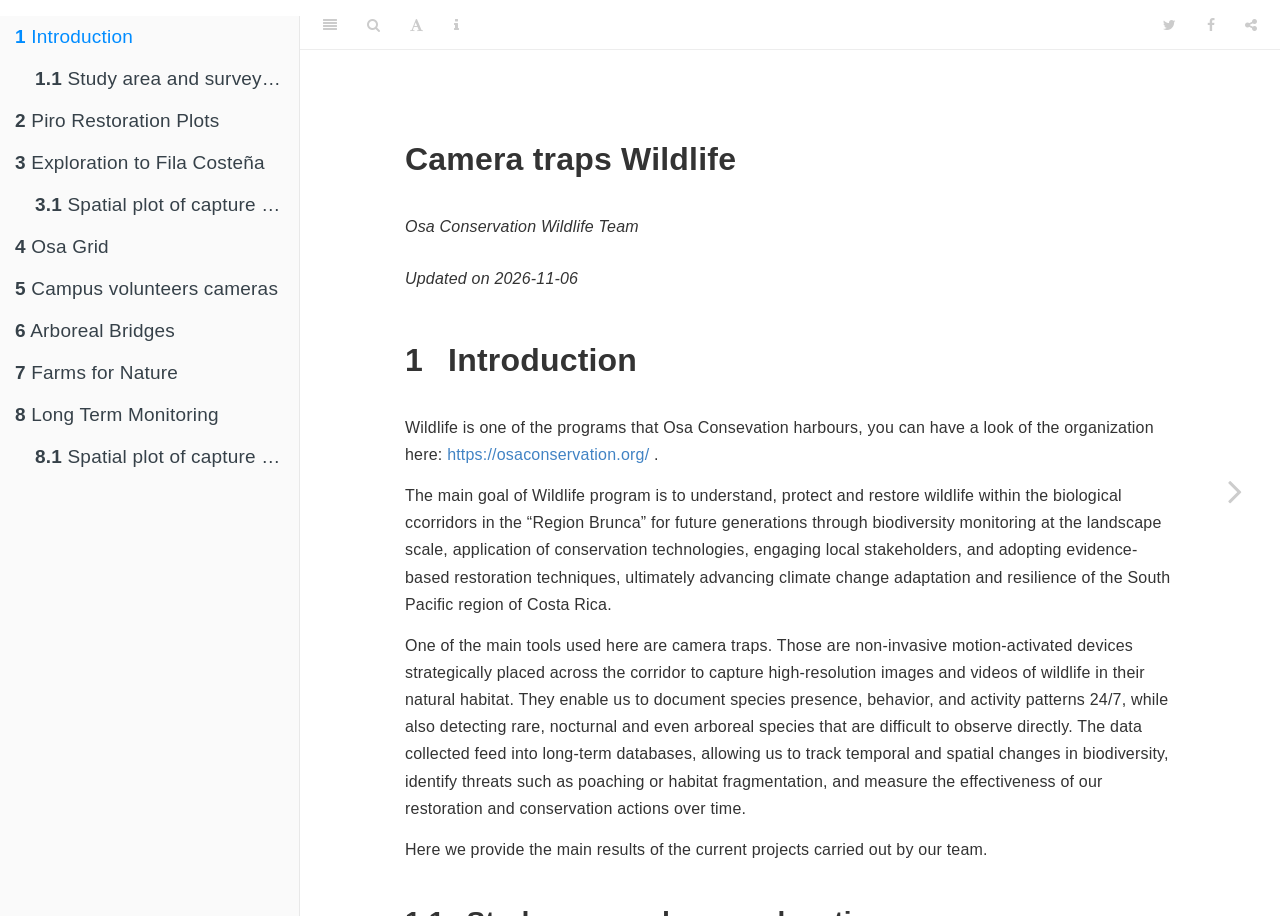
==== commit efae9fce: "deploy: 84aa25d2796713b0e6704e90f93d5b9c646009f6" ====
--- a/index.html
+++ b/index.html
@@ -135,7 +135,7 @@
 <div id="header">
 <h1 class="title">Camera traps Wildlife</h1>
 <p class="author"><em>Osa Conservation Wildlife Team</em></p>
-<p class="date"><em>Updated on 2026-10-31</em></p>
+<p class="date"><em>Updated on 2026-11-06</em></p>
 </div>
 <div id="introduction" class="section level1 hasAnchor" number="1">
 <h1><span class="header-section-number">1</span> Introduction<a href="index.html#introduction" class="anchor-section" aria-label="Anchor link to header"></a></h1>
@@ -148,8 +148,8 @@
 <p>In the last five years, the Wildlife program has executed several camera trap surveys along our influence area. Each one has an specific goal and you can see the details in their respective sections.</p>
 <p><img src="_main_files/figure-html/unnamed-chunk-2-1.png" alt="" width="672" /></p>
 <p>Here you can explore the locations of all the cameras. You can activate and deactivate the locations per specific project.</p>
-<div class="leaflet html-widget html-fill-item" id="htmlwidget-67a8f29586b221c72fa6" style="width:672px;height:480px;"></div>
-<script type="application/json" data-for="htmlwidget-67a8f29586b221c72fa6">{"x":{"options":{"crs":{"crsClass":"L.CRS.EPSG3857","code":null,"proj4def":null,"projectedBounds":null,"options":{}}},"calls":[{"method":"addProviderTiles","args":["Esri.WorldImagery",null,"Satellite",{"errorTileUrl":"","noWrap":false,"detectRetina":false}]},{"method":"addProviderTiles","args":["OpenStreetMap",null,"Street Map",{"errorTileUrl":"","noWrap":false,"detectRetina":false}]},{"method":"addCircleMarkers","args":[[8.4556,8.469150000000001,8.4086,8.44355,8.410690000000001,8.42229,8.428400999999999,8.404714,8.73433,8.51834,8.778090000000001,8.76422,8.676970000000001,8.408702,8.67620952,8.40875,8.418950000000001,8.45589,8.66869,8.409437799999999,8.410447,8.90583,8.770300000000001,8.918150000000001,8.77962,8.640309999999999,9.008141,8.422219999999999,9.009710999999999,8.730267,9.009088999999999,9.008162,8.582418000000001,8.460470000000001,8.76793,8.846550000000001,8.91516,8.91652,8.93881,8.919829999999999,8.785691999999999,9.083031399999999,8.93688,8.920730000000001,8.863530000000001,8.843389999999999,8.79571,8.764811999999999,8.765893999999999,8.784420000000001,8.77671,8.77065,8.76074,8.751440000000001,8.79148,8.79303,8.788869999999999,8.75156,8.740170000000001,8.79523,8.79365,8.721019999999999,8.762840000000001,8.410734,8.45641,8.74607,8.746499999999999,8.756360000000001,8.78218,8.79555,8.75953,8.75695,8.768980000000001,8.76605,8.4086,8.79485,8.79261,8.79669,8.793620000000001,8.7934,8.7752,8.77359,8.79569,8.775449999999999,8.76581,8.78393,8.7827,8.77948,8.78576,8.86378,8.850160000000001,8.81798,8.85411,8.85998,8.78267,8.83248,8.82212,8.81799,8.82075,8.81391,8.80857,8.7807,8.787089999999999,8.770949999999999,8.759449999999999,8.79542,8.777139999999999,8.79444,8.99925,9.003337,9.001308,8.846387999999999,8.843311999999999,8.842873000000001,8.99831,8.844780999999999,8.847415,9.000287,8.997887,8.847436999999999,9.008746,8.764620000000001,8.74549,8.75273,8.77655,8.742448,8.75267,8.40611,8.405849999999999,8.41286,8.40705,8.70158,8.69975,8.40404,8.404249999999999,8.40283,8.8443,8.679639999999999,8.677,8.679040000000001,8.694369999999999,8.70205,8.69717,8.402279,8.40948,8.413879,8.409929,8.396103999999999,8.597217000000001,8.65898,8.649705000000001,8.64303,8.62627,8.659672,8.71678,8.739845000000001,8.739972,8.82987,8.837490000000001,8.800660000000001,8.960839999999999,9.003299999999999,9.003299999999999,8.98854,8.407156000000001,8.411110000000001,8.408257000000001,8.409197000000001,8.413404999999999,8.403627999999999,8.409141999999999,8.417109,8.408670000000001,8.411467,8.403045000000001,8.408109,8.413807,8.412925,8.410632,8.405376,8.407025000000001,8.411816999999999,8.415739,8.415495,8.406319,8.409922999999999,8.407002,8.404942999999999,8.404588,8.40997,8.411845,8.407667,8.407315000000001,8.401757999999999,8.403715999999999,8.404113000000001,8.414024,8.415756999999999,8.414896000000001,8.411637000000001,8.407145999999999,8.406007000000001,8.405813,8.406857,8.408218,8.408852,8.403457,8.413309999999999,8.406096,8.408204,8.402099,8.412000000000001,8.402295000000001,8.412628,8.8462,8.8462,8.81465,8.81465,8.80635,8.80635,8.808267000000001,8.80339,8.80339,8.811666669999999,8.811666669999999,8.775969999999999,8.775969999999999,8.773960000000001,8.773960000000001,8.775833329999999,8.775833329999999,8.772500000000001,8.772500000000001,8.77083333,8.77083333,8.76676,8.76676,8.77148,8.77148,8.772169999999999,8.772169999999999,8.77305556,8.77305556,8.77083333,8.77083333,8.7394,8.7394,8.73949,8.73949,8.74278,8.74278,8.738055559999999,8.738055559999999,8.7433,8.7433,8.747640000000001,8.747640000000001,8.741210000000001,8.741210000000001,8.738939999999999,8.738939999999999,8.733919999999999,8.733919999999999,8.73319,8.73319,8.739722220000001,8.739722220000001,8.73583333,8.73583333,8.734444440000001,8.734444440000001,8.688333330000001,8.688333330000001,8.695410000000001,8.695410000000001,8.69999,8.69999,8.696999999999999,8.696999999999999,8.691247000000001,8.691247000000001,8.69628,8.69628,8.68746,8.68746,8.69876,8.69876,8.702540000000001,8.702540000000001,8.695833329999999,8.695833329999999,8.699444440000001,8.699444440000001,8.669166669999999,8.669166669999999,8.651972199999999,8.651972199999999,8.6576361,8.6576361,8.67258,8.67258,8.665839999999999,8.665839999999999,8.65868,8.65868,8.6622,8.6622,8.659079999999999,8.659079999999999,8.651919444000001,8.651919444000001,8.651075000000001,8.651075000000001,8.660277779999999,8.660277779999999,8.6625,8.6625,8.62956,8.62956,8.62867,8.62867,8.622999999999999,8.62462,8.62462,8.63725,8.63725,8.6262361,8.6262361,8.635400000000001,8.635400000000001,8.6225,8.6225,8.628819999999999,8.628819999999999,8.623799999999999,8.623799999999999,8.62893,8.62893,8.62555556,8.62555556,8.62611111,8.62611111,8.59093,8.59093,8.589219999999999,8.589219999999999,8.585380000000001,8.58492,8.574809999999999,8.574809999999999,8.589449999999999,8.589449999999999,8.59679,8.59679,8.592969999999999,8.592969999999999,8.590949999999999,8.590949999999999,8.56781,8.56781,8.55265,8.541,8.541,8.541,8.541,8.5554805,8.555350000000001,8.555350000000001,8.56837,8.55777,8.55777,8.56277,8.56277,8.55509,8.55509,8.549910000000001,8.549910000000001,8.55836,8.55836,8.505229999999999,8.505229999999999,8.50839,8.50839,8.5044,8.5044,8.521940000000001,8.521940000000001,8.5184,8.5184,8.528029999999999,8.525639999999999,8.525639999999999,8.527559999999999,8.527559999999999,8.51783,8.51783,8.518969999999999,8.518969999999999,8.520455999999999,8.520455999999999,8.518840000000001,8.518840000000001,8.493649899999999,8.493649899999999,8.45567,8.45567,8.45567,8.45567,8.483599999999999,8.483599999999999,8.45565,8.45565,8.45565,8.45565,8.481527778,8.481527778,8.486388890000001,8.486388890000001,8.47401,8.47401,8.47645,8.47645,8.480399999999999,8.480399999999999,8.456911099999999,8.456911099999999,8.440950000000001,8.440950000000001,8.448869999999999,8.45421,8.45421,8.44941,8.44941,8.450430000000001,8.450430000000001,8.44755,8.44755,8.4434,8.4434,8.44758,8.44758,8.40849,8.40849,8.40957,8.40957,8.41005,8.41005,8.38096,8.38096],[-83.36114999999999,-83.36529,-83.34735999999999,-83.35772,-83.34050000000001,-83.33446000000001,-83.34392200000001,-83.317967,-83.33573,-83.40675,-83.29322999999999,-83.28998,-83.17559,-83.32685499999999,-83.17074878,-83.32686,-83.31898,-83.3742,-83.1722,-83.33392000000001,-83.32303400000001,-83.03713999999999,-83.29472,-83.20834000000001,-83.00874,-83.170434,-83.0078,-83.34372999999999,-83.00749999999999,-83.334733,-83.0089,-83.0095,-82.854,-83.3768,-83.18167,-83.03828,-82.96861,-83.04255999999999,-82.90163,-82.97660999999999,-82.996182,-83.13819820000001,-82.90043,-82.8845,-82.86364,-82.89422999999999,-82.9575,-83.01190699999999,-83.015366,-83.02124999999999,-83.05732999999999,-83.03776999999999,-83.03603,-83.05843,-83.00408,-82.99701,-83.02894000000001,-82.99657999999999,-82.98994,-83.00176999999999,-83.03308,-82.93567,-82.95135000000001,-83.2829,-83.28382000000001,-83.028173,-82.99593,-82.98963000000001,-83.03303,-83.03008,-83.03748,-83.05705,-83.04671,-83.00217000000001,-83.34735999999999,-83.02907999999999,-83.03198,-83.00275000000001,-83.00278,-83.00129,-83.12281,-83.12318,-83.03225,-83.18607,-83.17554,-83.17323,-83.18751,-83.19307000000001,-83.19025000000001,-83.26519,-83.27808,-83.22709999999999,-83.27536000000001,-83.26464,-83.15549,-83.27254000000001,-83.22418,-83.2504,-83.25445999999999,-83.26246,-83.24379999999999,-83.16137999999999,-83.21648,-83.16661000000001,-83.17039,-82.95808,-83.20681999999999,-83.03077999999999,-82.94880000000001,-82.9374,-82.9354,-83.11879999999999,-83.1189,-83.1203,-82.9443,-83.1198,-83.1198,-82.94119999999999,-82.94759999999999,-83.1187,-83.0076,-83.03203999999999,-83.01813,-83.02169000000001,-83.03812000000001,-83.03685400000001,-83.04707000000001,-83.34878999999999,-83.30763,-83.34908,-83.30895,-83.60903999999999,-83.60575,-83.33864,-83.34737,-83.30494,-83.31052,-83.54303,-83.53811,-83.55135,-83.5882,-83.61575000000001,-83.59782,-83.34728200000001,-83.34917299999999,-83.33986299999999,-83.34055600000001,-83.328605,-83.43958600000001,-83.19322,-83.159227,-83.15647,-83.1465,-83.19468999999999,-83.11308,-83.153149,-83.15648899999999,-82.90678,-82.91124000000001,-82.96541999999999,-83.08954,-83.22211,-83.22211,-83.2196,-83.34598099999999,-83.355395,-83.35265099999999,-83.349762,-83.344795,-83.351395,-83.35167,-83.34554,-83.35307899999999,-83.355913,-83.349847,-83.34989299999999,-83.354197,-83.35541000000001,-83.355592,-83.35594399999999,-83.35487000000001,-83.341066,-83.346446,-83.3537,-83.354569,-83.35142,-83.343891,-83.356313,-83.351305,-83.355947,-83.35503,-83.35209,-83.354539,-83.349475,-83.34144999999999,-83.351618,-83.346979,-83.354338,-83.35381099999999,-83.351624,-83.35209999999999,-83.342096,-83.355188,-83.354111,-83.353285,-83.35224700000001,-83.35057,-83.354426,-83.35542700000001,-83.351964,-83.342387,-83.355608,-83.349773,-83.354602,-83.47754999999999,-83.47754999999999,-83.50772000000001,-83.50772000000001,-83.47946,-83.47946,-83.40003,-83.36655,-83.36655,-83.32972221999999,-83.32972221999999,-83.57635999999999,-83.57635999999999,-83.54691,-83.54691,-83.50666667,-83.50666667,-83.46916667000001,-83.46916667000001,-83.39277778,-83.39277778,-83.36733,-83.36733,-83.32924,-83.32924,-83.29163,-83.29163,-83.25666667,-83.25666667,-83.21666667,-83.21666667,-83.61823,-83.61823,-83.58906,-83.58906,-83.53694,-83.53694,-83.50638889,-83.50638889,-83.47659,-83.47659,-83.43344999999999,-83.43344999999999,-83.40298,-83.40298,-83.36982999999999,-83.36982999999999,-83.32883,-83.32883,-83.28082000000001,-83.28082000000001,-83.235,-83.235,-83.21416667,-83.21416667,-83.18388889000001,-83.18388889000001,-83.70083332999999,-83.70083332999999,-83.6498,-83.6498,-83.61733,-83.61733,-83.58306,-83.58306,-83.54081600000001,-83.54081600000001,-83.50129,-83.50129,-83.47654,-83.47654,-83.3278,-83.3278,-83.29742,-83.29742,-83.21055556,-83.21055556,-83.18444443999999,-83.18444443999999,-83.70916667,-83.70916667,-83.6586444,-83.6586444,-83.6194833,-83.6194833,-83.57832000000001,-83.57832000000001,-83.55083,-83.55083,-83.51469,-83.51469,-83.47150000000001,-83.47150000000001,-83.43571,-83.43571,-83.25118611000001,-83.25118611000001,-83.21679167000001,-83.21679167000001,-83.17944444,-83.17944444,-83.14555556000001,-83.14555556000001,-83.72668,-83.72668,-83.6785,-83.6785,-83.6918027,-83.67775,-83.67775,-83.65279,-83.65279,-83.6547444,-83.6547444,-83.62635,-83.62635,-83.53,-83.53,-83.50819,-83.50819,-83.47366,-83.47366,-83.43707999999999,-83.43707999999999,-83.1825,-83.1825,-83.14472222000001,-83.14472222000001,-83.72047000000001,-83.72047000000001,-83.69936,-83.69936,-83.64363,-83.66664,-83.53104,-83.53104,-83.50454000000001,-83.50454000000001,-83.47111,-83.47111,-83.43719,-83.43719,-83.40081000000001,-83.40081000000001,-83.66744,-83.66744,-83.56780000000001,-83.55229,-83.55229,-83.55229,-83.55229,-83.5436222,-83.5059,-83.5059,-83.51419,-83.47062,-83.47062,-83.43335,-83.43335,-83.39963,-83.39963,-83.36682,-83.36682,-83.33598000000001,-83.33598000000001,-83.62093,-83.62093,-83.60496000000001,-83.60496000000001,-83.59986000000001,-83.59986000000001,-83.58175,-83.58175,-83.46956,-83.46956,-83.46314,-83.43497000000001,-83.43497000000001,-83.43863,-83.43863,-83.40701,-83.40701,-83.35983,-83.35983,-83.32613000000001,-83.32613000000001,-83.29128,-83.29128,-83.6061833,-83.6061833,-83.59175,-83.59175,-83.59175,-83.59175,-83.59146,-83.59146,-83.57796,-83.57796,-83.57796,-83.57796,-83.43783333,-83.43783333,-83.395,-83.395,-83.35925,-83.35925,-83.3327,-83.3327,-83.29022000000001,-83.29022000000001,-83.57368049999999,-83.57368049999999,-83.5488,-83.5488,-83.50917,-83.47461,-83.47461,-83.43635999999999,-83.43635999999999,-83.39297000000001,-83.39297000000001,-83.3586,-83.3586,-83.33035,-83.33035,-83.28747,-83.28747,-83.367,-83.367,-83.32938,-83.32938,-83.2914,-83.2914,-83.29765999999999,-83.29765999999999],5,null,["Long Term Monitoring","Long Term Monitoring","Long Term Monitoring","Long Term Monitoring","Long Term Monitoring","Long Term Monitoring","Long Term Monitoring","Long Term Monitoring","Long Term Monitoring","Long Term Monitoring","Long Term Monitoring","Long Term Monitoring","Long Term Monitoring","Long Term Monitoring","Long Term Monitoring","Long Term Monitoring","Long Term Monitoring","Long Term Monitoring","Long Term Monitoring","Long Term Monitoring","Long Term Monitoring","R2R farm monitoring","Long Term Monitoring","R2R farm monitoring","Fila Costeña","Long Term Monitoring","FarmsforNature","Long Term Monitoring","FarmsforNature","Long Term Monitoring","FarmsforNature","FarmsforNature","FarmsforNature","Long Term Monitoring","Fila Costeña","R2R farm monitoring","R2R farm monitoring","R2R farm monitoring","R2R farm monitoring","R2R farm monitoring","R2R farm monitoring","R2R farm monitoring","R2R farm monitoring","R2R farm monitoring","R2R farm monitoring","R2R farm monitoring","R2R farm monitoring","Fila Costeña","Fila Costeña","Fila Costeña","Fila Costeña","Fila Costeña","Fila Costeña","Fila Costeña","Fila Costeña","Fila Costeña","Fila Costeña","Fila Costeña","Fila Costeña","Fila Costeña","Fila Costeña","R2R farm monitoring","R2R farm monitoring","R2R farm monitoring","R2R farm monitoring","Fila Costeña","Fila Costeña","Fila Costeña","Fila Costeña","Fila Costeña","Fila Costeña","Fila Costeña","Fila Costeña","Fila Costeña","Long Term Monitoring","Fila Costeña","Fila Costeña","Fila Costeña","Fila Costeña","Fila Costeña","Fila Costeña","Fila Costeña","Fila Costeña","Fila Costeña","Fila Costeña","Fila Costeña","Fila Costeña","Fila Costeña","Fila Costeña","Fila Costeña","Fila Costeña","Fila Costeña","Fila Costeña","Fila Costeña","Fila Costeña","Fila Costeña","Fila Costeña","Fila Costeña","Fila Costeña","Fila Costeña","Fila Costeña","Fila Costeña","Fila Costeña","Fila Costeña","Fila Costeña","R2R farm monitoring","Fila Costeña","Fila Costeña","FarmsforNature","FarmsforNature","FarmsforNature","FarmsforNature","FarmsforNature","FarmsforNature","FarmsforNature","FarmsforNature","FarmsforNature","FarmsforNature","FarmsforNature","FarmsforNature","FarmsforNature","Fila Costeña","Fila Costeña","Fila Costeña","Fila Costeña","Fila Costeña","Fila Costeña","Arboreal Bridges","Arboreal Bridges","Arboreal Bridges","Arboreal Bridges","Arboreal Bridges","Arboreal Bridges","Arboreal Bridges","Arboreal Bridges","Arboreal Bridges","Arboreal Bridges","Arboreal Bridges","Arboreal Bridges","Arboreal Bridges","Arboreal Bridges","Arboreal Bridges","Arboreal Bridges","Arboreal Bridges","Arboreal Bridges","Arboreal Bridges","Arboreal Bridges","Arboreal Bridges","Arboreal Bridges","Arboreal Bridges","Arboreal Bridges","Arboreal Bridges","Arboreal Bridges","Arboreal Bridges","Arboreal Bridges","Arboreal Bridges","Arboreal Bridges","Arboreal Bridges","Arboreal Bridges","Arboreal Bridges","Arboreal Bridges","Arboreal Bridges","Arboreal Bridges","Arboreal Bridges","Piro Restoration Plots","Piro Restoration Plots","Piro Restoration Plots","Piro Restoration Plots","Piro Restoration Plots","Piro Restoration Plots","Piro Restoration Plots","Piro Restoration Plots","Piro Restoration Plots","Piro Restoration Plots","Piro Restoration Plots","Piro Restoration Plots","Piro Restoration Plots","Piro Restoration Plots","Piro Restoration Plots","Piro Restoration Plots","Piro Restoration Plots","Piro Restoration Plots","Piro Restoration Plots","Piro Restoration Plots","Piro Restoration Plots","Piro Restoration Plots","Piro Restoration Plots","Piro Restoration Plots","Piro Restoration Plots","Piro Restoration Plots","Piro Restoration Plots","Piro Restoration Plots","Piro Restoration Plots","Piro Restoration Plots","Piro Restoration Plots","Piro Restoration Plots","Piro Restoration Plots","Piro Restoration Plots","Piro Restoration Plots","Piro Restoration Plots","Piro Restoration Plots","Piro Restoration Plots","Piro Restoration Plots","Piro Restoration Plots","Piro Restoration Plots","Piro Restoration Plots","Piro Restoration Plots","Piro Restoration Plots","Piro Restoration Plots","Piro Restoration Plots","Piro Restoration Plots","Piro Restoration Plots","Piro Restoration Plots","Piro Restoration Plots","Osa Grid","Osa Grid","Osa Grid","Osa Grid","Osa Grid","Osa Grid","Osa Grid","Osa Grid","Osa Grid","Osa Grid","Osa Grid","Osa Grid","Osa Grid","Osa Grid","Osa Grid","Osa Grid","Osa Grid","Osa Grid","Osa Grid","Osa Grid","Osa Grid","Osa Grid","Osa Grid","Osa Grid","Osa Grid","Osa Grid","Osa Grid","Osa Grid","Osa Grid","Osa Grid","Osa Grid","Osa Grid","Osa Grid","Osa Grid","Osa Grid","Osa Grid","Osa Grid","Osa Grid","Osa Grid","Osa Grid","Osa Grid","Osa Grid","Osa Grid","Osa Grid","Osa Grid","Osa Grid","Osa Grid","Osa Grid","Osa Grid","Osa Grid","Osa Grid","Osa Grid","Osa Grid","Osa Grid","Osa Grid","Osa Grid","Osa Grid","Osa Grid","Osa Grid","Osa Grid","Osa Grid","Osa Grid","Osa Grid","Osa Grid","Osa Grid","Osa Grid","Osa Grid","Osa Grid","Osa Grid","Osa Grid","Osa Grid","Osa Grid","Osa Grid","Osa Grid","Osa Grid","Osa Grid","Osa Grid","Osa Grid","Osa Grid","Osa Grid","Osa Grid","Osa Grid","Osa Grid","Osa Grid","Osa Grid","Osa Grid","Osa Grid","Osa Grid","Osa Grid","Osa Grid","Osa Grid","Osa Grid","Osa Grid","Osa Grid","Osa Grid","Osa Grid","Osa Grid","Osa Grid","Osa Grid","Osa Grid","Osa Grid","Osa Grid","Osa Grid","Osa Grid","Osa Grid","Osa Grid","Osa Grid","Osa Grid","Osa Grid","Osa Grid","Osa Grid","Osa Grid","Osa Grid","Osa Grid","Osa Grid","Osa Grid","Osa Grid","Osa Grid","Osa Grid","Osa Grid","Osa Grid","Osa Grid","Osa Grid","Osa Grid","Osa Grid","Osa Grid","Osa Grid","Osa Grid","Osa Grid","Osa Grid","Osa Grid","Osa Grid","Osa Grid","Osa Grid","Osa Grid","Osa Grid","Osa Grid","Osa Grid","Osa Grid","Osa Grid","Osa Grid","Osa Grid","Osa Grid","Osa Grid","Osa Grid","Osa Grid","Osa Grid","Osa Grid","Osa Grid","Osa Grid","Osa Grid","Osa Grid","Osa Grid","Osa Grid","Osa Grid","Osa Grid","Osa Grid","Osa Grid","Osa Grid","Osa Grid","Osa Grid","Osa Grid","Osa Grid","Osa Grid","Osa Grid","Osa Grid","Osa Grid","Osa Grid","Osa Grid","Osa Grid","Osa Grid","Osa Grid","Osa Grid","Osa Grid","Osa Grid","Osa Grid","Osa Grid","Osa Grid","Osa Grid","Osa Grid","Osa Grid","Osa Grid","Osa Grid","Osa Grid","Osa Grid","Osa Grid","Osa Grid","Osa Grid","Osa Grid","Osa Grid","Osa Grid","Osa Grid","Osa Grid","Osa Grid","Osa Grid","Osa Grid","Osa Grid","Osa Grid","Osa Grid","Osa Grid","Osa Grid","Osa Grid","Osa Grid","Osa Grid","Osa Grid","Osa Grid","Osa Grid","Osa Grid","Osa Grid","Osa Grid","Osa Grid","Osa Grid","Osa Grid","Osa Grid","Osa Grid","Osa Grid","Osa Grid","Osa Grid","Osa Grid","Osa Grid","Osa Grid","Osa Grid","Osa Grid","Osa Grid","Osa Grid","Osa Grid","Osa Grid","Osa Grid","Osa Grid","Osa Grid","Osa Grid","Osa Grid","Osa Grid","Osa Grid","Osa Grid"],{"interactive":true,"className":"","stroke":true,"color":["#81905D","#81905D","#81905D","#81905D","#81905D","#81905D","#81905D","#81905D","#81905D","#81905D","#81905D","#81905D","#81905D","#81905D","#81905D","#81905D","#81905D","#81905D","#81905D","#81905D","#81905D","#CD950C","#81905D","#CD950C","#97B7CB","#81905D","#528191","#81905D","#528191","#81905D","#528191","#528191","#528191","#81905D","#97B7CB","#CD950C","#CD950C","#CD950C","#CD950C","#CD950C","#CD950C","#CD950C","#CD950C","#CD950C","#CD950C","#CD950C","#CD950C","#97B7CB","#97B7CB","#97B7CB","#97B7CB","#97B7CB","#97B7CB","#97B7CB","#97B7CB","#97B7CB","#97B7CB","#97B7CB","#97B7CB","#97B7CB","#97B7CB","#CD950C","#CD950C","#CD950C","#CD950C","#97B7CB","#97B7CB","#97B7CB","#97B7CB","#97B7CB","#97B7CB","#97B7CB","#97B7CB","#97B7CB","#81905D","#97B7CB","#97B7CB","#97B7CB","#97B7CB","#97B7CB","#97B7CB","#97B7CB","#97B7CB","#97B7CB","#97B7CB","#97B7CB","#97B7CB","#97B7CB","#97B7CB","#97B7CB","#97B7CB","#97B7CB","#97B7CB","#97B7CB","#97B7CB","#97B7CB","#97B7CB","#97B7CB","#97B7CB","#97B7CB","#97B7CB","#97B7CB","#97B7CB","#97B7CB","#97B7CB","#CD950C","#97B7CB","#97B7CB","#528191","#528191","#528191","#528191","#528191","#528191","#528191","#528191","#528191","#528191","#528191","#528191","#528191","#97B7CB","#97B7CB","#97B7CB","#97B7CB","#97B7CB","#97B7CB","#023743","#023743","#023743","#023743","#023743","#023743","#023743","#023743","#023743","#023743","#023743","#023743","#023743","#023743","#023743","#023743","#023743","#023743","#023743","#023743","#023743","#023743","#023743","#023743","#023743","#023743","#023743","#023743","#023743","#023743","#023743","#023743","#023743","#023743","#023743","#023743","#023743","#D0BA7A","#D0BA7A","#D0BA7A","#D0BA7A","#D0BA7A","#D0BA7A","#D0BA7A","#D0BA7A","#D0BA7A","#D0BA7A","#D0BA7A","#D0BA7A","#D0BA7A","#D0BA7A","#D0BA7A","#D0BA7A","#D0BA7A","#D0BA7A","#D0BA7A","#D0BA7A","#D0BA7A","#D0BA7A","#D0BA7A","#D0BA7A","#D0BA7A","#D0BA7A","#D0BA7A","#D0BA7A","#D0BA7A","#D0BA7A","#D0BA7A","#D0BA7A","#D0BA7A","#D0BA7A","#D0BA7A","#D0BA7A","#D0BA7A","#D0BA7A","#D0BA7A","#D0BA7A","#D0BA7A","#D0BA7A","#D0BA7A","#D0BA7A","#D0BA7A","#D0BA7A","#D0BA7A","#D0BA7A","#D0BA7A","#D0BA7A","#808080","#808080","#808080","#808080","#808080","#808080","#808080","#808080","#808080","#808080","#808080","#808080","#808080","#808080","#808080","#808080","#808080","#808080","#808080","#808080","#808080","#808080","#808080","#808080","#808080","#808080","#808080","#808080","#808080","#808080","#808080","#808080","#808080","#808080","#808080","#808080","#808080","#808080","#808080","#808080","#808080","#808080","#808080","#808080","#808080","#808080","#808080","#808080","#808080","#808080","#808080","#808080","#808080","#808080","#808080","#808080","#808080","#808080","#808080","#808080","#808080","#808080","#808080","#808080","#808080","#808080","#808080","#808080","#808080","#808080","#808080","#808080","#808080","#808080","#808080","#808080","#808080","#808080","#808080","#808080","#808080","#808080","#808080","#808080","#808080","#808080","#808080","#808080","#808080","#808080","#808080","#808080","#808080","#808080","#808080","#808080","#808080","#808080","#808080","#808080","#808080","#808080","#808080","#808080","#808080","#808080","#808080","#808080","#808080","#808080","#808080","#808080","#808080","#808080","#808080","#808080","#808080","#808080","#808080","#808080","#808080","#808080","#808080","#808080","#808080","#808080","#808080","#808080","#808080","#808080","#808080","#808080","#808080","#808080","#808080","#808080","#808080","#808080","#808080","#808080","#808080","#808080","#808080","#808080","#808080","#808080","#808080","#808080","#808080","#808080","#808080","#808080","#808080","#808080","#808080","#808080","#808080","#808080","#808080","#808080","#808080","#808080","#808080","#808080","#808080","#808080","#808080","#808080","#808080","#808080","#808080","#808080","#808080","#808080","#808080","#808080","#808080","#808080","#808080","#808080","#808080","#808080","#808080","#808080","#808080","#808080","#808080","#808080","#808080","#808080","#808080","#808080","#808080","#808080","#808080","#808080","#808080","#808080","#808080","#808080","#808080","#808080","#808080","#808080","#808080","#808080","#808080","#808080","#808080","#808080","#808080","#808080","#808080","#808080","#808080","#808080","#808080","#808080","#808080","#808080","#808080","#808080","#808080","#808080","#808080","#808080","#808080","#808080","#808080","#808080","#808080","#808080","#808080","#808080","#808080"],"weight":1,"opacity":1,"fill":true,"fillColor":["#81905D","#81905D","#81905D","#81905D","#81905D","#81905D","#81905D","#81905D","#81905D","#81905D","#81905D","#81905D","#81905D","#81905D","#81905D","#81905D","#81905D","#81905D","#81905D","#81905D","#81905D","#CD950C","#81905D","#CD950C","#97B7CB","#81905D","#528191","#81905D","#528191","#81905D","#528191","#528191","#528191","#81905D","#97B7CB","#CD950C","#CD950C","#CD950C","#CD950C","#CD950C","#CD950C","#CD950C","#CD950C","#CD950C","#CD950C","#CD950C","#CD950C","#97B7CB","#97B7CB","#97B7CB","#97B7CB","#97B7CB","#97B7CB","#97B7CB","#97B7CB","#97B7CB","#97B7CB","#97B7CB","#97B7CB","#97B7CB","#97B7CB","#CD950C","#CD950C","#CD950C","#CD950C","#97B7CB","#97B7CB","#97B7CB","#97B7CB","#97B7CB","#97B7CB","#97B7CB","#97B7CB","#97B7CB","#81905D","#97B7CB","#97B7CB","#97B7CB","#97B7CB","#97B7CB","#97B7CB","#97B7CB","#97B7CB","#97B7CB","#97B7CB","#97B7CB","#97B7CB","#97B7CB","#97B7CB","#97B7CB","#97B7CB","#97B7CB","#97B7CB","#97B7CB","#97B7CB","#97B7CB","#97B7CB","#97B7CB","#97B7CB","#97B7CB","#97B7CB","#97B7CB","#97B7CB","#97B7CB","#97B7CB","#CD950C","#97B7CB","#97B7CB","#528191","#528191","#528191","#528191","#528191","#528191","#528191","#528191","#528191","#528191","#528191","#528191","#528191","#97B7CB","#97B7CB","#97B7CB","#97B7CB","#97B7CB","#97B7CB","#023743","#023743","#023743","#023743","#023743","#023743","#023743","#023743","#023743","#023743","#023743","#023743","#023743","#023743","#023743","#023743","#023743","#023743","#023743","#023743","#023743","#023743","#023743","#023743","#023743","#023743","#023743","#023743","#023743","#023743","#023743","#023743","#023743","#023743","#023743","#023743","#023743","#D0BA7A","#D0BA7A","#D0BA7A","#D0BA7A","#D0BA7A","#D0BA7A","#D0BA7A","#D0BA7A","#D0BA7A","#D0BA7A","#D0BA7A","#D0BA7A","#D0BA7A","#D0BA7A","#D0BA7A","#D0BA7A","#D0BA7A","#D0BA7A","#D0BA7A","#D0BA7A","#D0BA7A","#D0BA7A","#D0BA7A","#D0BA7A","#D0BA7A","#D0BA7A","#D0BA7A","#D0BA7A","#D0BA7A","#D0BA7A","#D0BA7A","#D0BA7A","#D0BA7A","#D0BA7A","#D0BA7A","#D0BA7A","#D0BA7A","#D0BA7A","#D0BA7A","#D0BA7A","#D0BA7A","#D0BA7A","#D0BA7A","#D0BA7A","#D0BA7A","#D0BA7A","#D0BA7A","#D0BA7A","#D0BA7A","#D0BA7A","#808080","#808080","#808080","#808080","#808080","#808080","#808080","#808080","#808080","#808080","#808080","#808080","#808080","#808080","#808080","#808080","#808080","#808080","#808080","#808080","#808080","#808080","#808080","#808080","#808080","#808080","#808080","#808080","#808080","#808080","#808080","#808080","#808080","#808080","#808080","#808080","#808080","#808080","#808080","#808080","#808080","#808080","#808080","#808080","#808080","#808080","#808080","#808080","#808080","#808080","#808080","#808080","#808080","#808080","#808080","#808080","#808080","#808080","#808080","#808080","#808080","#808080","#808080","#808080","#808080","#808080","#808080","#808080","#808080","#808080","#808080","#808080","#808080","#808080","#808080","#808080","#808080","#808080","#808080","#808080","#808080","#808080","#808080","#808080","#808080","#808080","#808080","#808080","#808080","#808080","#808080","#808080","#808080","#808080","#808080","#808080","#808080","#808080","#808080","#808080","#808080","#808080","#808080","#808080","#808080","#808080","#808080","#808080","#808080","#808080","#808080","#808080","#808080","#808080","#808080","#808080","#808080","#808080","#808080","#808080","#808080","#808080","#808080","#808080","#808080","#808080","#808080","#808080","#808080","#808080","#808080","#808080","#808080","#808080","#808080","#808080","#808080","#808080","#808080","#808080","#808080","#808080","#808080","#808080","#808080","#808080","#808080","#808080","#808080","#808080","#808080","#808080","#808080","#808080","#808080","#808080","#808080","#808080","#808080","#808080","#808080","#808080","#808080","#808080","#808080","#808080","#808080","#808080","#808080","#808080","#808080","#808080","#808080","#808080","#808080","#808080","#808080","#808080","#808080","#808080","#808080","#808080","#808080","#808080","#808080","#808080","#808080","#808080","#808080","#808080","#808080","#808080","#808080","#808080","#808080","#808080","#808080","#808080","#808080","#808080","#808080","#808080","#808080","#808080","#808080","#808080","#808080","#808080","#808080","#808080","#808080","#808080","#808080","#808080","#808080","#808080","#808080","#808080","#808080","#808080","#808080","#808080","#808080","#808080","#808080","#808080","#808080","#808080","#808080","#808080","#808080","#808080","#808080","#808080","#808080"],"fillOpacity":0.8},null,null,["<strong>Site:<\/strong> OCCT16 <br> <strong>Project:<\/strong> Long Term Monitoring <br> <strong>Coordinates:<\/strong> -83.3612 , 8.4556","<strong>Site:<\/strong> OCCT18 <br> <strong>Project:<\/strong> Long Term Monitoring <br> <strong>Coordinates:<\/strong> -83.3653 , 8.4692","<strong>Site:<\/strong> OCCT10 <br> <strong>Project:<\/strong> Long Term Monitoring <br> <strong>Coordinates:<\/strong> -83.3474 , 8.4086","<strong>Site:<\/strong> OCCT15 <br> <strong>Project:<\/strong> Long Term Monitoring <br> <strong>Coordinates:<\/strong> -83.3577 , 8.4436","<strong>Site:<\/strong> OCCT09 <br> <strong>Project:<\/strong> Long Term Monitoring <br> <strong>Coordinates:<\/strong> -83.3405 , 8.4107","<strong>Site:<\/strong> OCCT12 <br> <strong>Project:<\/strong> Long Term Monitoring <br> <strong>Coordinates:<\/strong> -83.3345 , 8.4223","<strong>Site:<\/strong> OCCT33 <br> <strong>Project:<\/strong> Long Term Monitoring <br> <strong>Coordinates:<\/strong> -83.3439 , 8.4284","<strong>Site:<\/strong> OCCT66 <br> <strong>Project:<\/strong> Long Term Monitoring <br> <strong>Coordinates:<\/strong> -83.318 , 8.4047","<strong>Site:<\/strong> OCCT27 <br> <strong>Project:<\/strong> Long Term Monitoring <br> <strong>Coordinates:<\/strong> -83.3357 , 8.7343","<strong>Site:<\/strong> OCCT28 <br> <strong>Project:<\/strong> Long Term Monitoring <br> <strong>Coordinates:<\/strong> -83.4068 , 8.5183","<strong>Site:<\/strong> OCCT06 <br> <strong>Project:<\/strong> Long Term Monitoring <br> <strong>Coordinates:<\/strong> -83.2932 , 8.7781","<strong>Site:<\/strong> OCCT07 <br> <strong>Project:<\/strong> Long Term Monitoring <br> <strong>Coordinates:<\/strong> -83.29 , 8.7642","<strong>Site:<\/strong> OCCT34 <br> <strong>Project:<\/strong> Long Term Monitoring <br> <strong>Coordinates:<\/strong> -83.1756 , 8.677","<strong>Site:<\/strong> OCCT68 <br> <strong>Project:<\/strong> Long Term Monitoring <br> <strong>Coordinates:<\/strong> -83.3269 , 8.4087","<strong>Site:<\/strong> OCCT29 <br> <strong>Project:<\/strong> Long Term Monitoring <br> <strong>Coordinates:<\/strong> -83.1707 , 8.6762","<strong>Site:<\/strong> OCCT08 <br> <strong>Project:<\/strong> Long Term Monitoring <br> <strong>Coordinates:<\/strong> -83.3269 , 8.4088","<strong>Site:<\/strong> OCCT14 <br> <strong>Project:<\/strong> Long Term Monitoring <br> <strong>Coordinates:<\/strong> -83.319 , 8.419","<strong>Site:<\/strong> OCCT17 <br> <strong>Project:<\/strong> Long Term Monitoring <br> <strong>Coordinates:<\/strong> -83.3742 , 8.4559","<strong>Site:<\/strong> OCCT31 <br> <strong>Project:<\/strong> Long Term Monitoring <br> <strong>Coordinates:<\/strong> -83.1722 , 8.6687","<strong>Site:<\/strong> OCCT02 <br> <strong>Project:<\/strong> Long Term Monitoring <br> <strong>Coordinates:<\/strong> -83.3339 , 8.4094","<strong>Site:<\/strong> OCCT13 <br> <strong>Project:<\/strong> Long Term Monitoring <br> <strong>Coordinates:<\/strong> -83.323 , 8.4104","<strong>Site:<\/strong> Rf9 <br> <strong>Project:<\/strong> R2R farm monitoring <br> <strong>Coordinates:<\/strong> -83.0371 , 8.9058","<strong>Site:<\/strong> OCCT30 <br> <strong>Project:<\/strong> Long Term Monitoring <br> <strong>Coordinates:<\/strong> -83.2947 , 8.7703","<strong>Site:<\/strong> Rf22 <br> <strong>Project:<\/strong> R2R farm monitoring <br> <strong>Coordinates:<\/strong> -83.2083 , 8.9182","<strong>Site:<\/strong> OCCT54 <br> <strong>Project:<\/strong> Fila Costeña <br> <strong>Coordinates:<\/strong> -83.0087 , 8.7796","<strong>Site:<\/strong> OCCT32 <br> <strong>Project:<\/strong> Long Term Monitoring <br> <strong>Coordinates:<\/strong> -83.1704 , 8.6403","<strong>Site:<\/strong> LUMO024 <br> <strong>Project:<\/strong> FarmsforNature <br> <strong>Coordinates:<\/strong> -83.0078 , 9.0081","<strong>Site:<\/strong> OCCT11 <br> <strong>Project:<\/strong> Long Term Monitoring <br> <strong>Coordinates:<\/strong> -83.3437 , 8.4222","<strong>Site:<\/strong> LUMO022 <br> <strong>Project:<\/strong> FarmsforNature <br> <strong>Coordinates:<\/strong> -83.0075 , 9.0097","<strong>Site:<\/strong> OCCT26 <br> <strong>Project:<\/strong> Long Term Monitoring <br> <strong>Coordinates:<\/strong> -83.3347 , 8.7303","<strong>Site:<\/strong> ANMO019 <br> <strong>Project:<\/strong> FarmsforNature <br> <strong>Coordinates:<\/strong> -83.0089 , 9.0091","<strong>Site:<\/strong> ANMO020 <br> <strong>Project:<\/strong> FarmsforNature <br> <strong>Coordinates:<\/strong> -83.0095 , 9.0082","<strong>Site:<\/strong> JUAT032 <br> <strong>Project:<\/strong> FarmsforNature <br> <strong>Coordinates:<\/strong> -82.854 , 8.5824","<strong>Site:<\/strong> OCCT19 <br> <strong>Project:<\/strong> Long Term Monitoring <br> <strong>Coordinates:<\/strong> -83.3768 , 8.4605","<strong>Site:<\/strong> OCCT70 <br> <strong>Project:<\/strong> Fila Costeña <br> <strong>Coordinates:<\/strong> -83.1817 , 8.7679","<strong>Site:<\/strong> Rf4 <br> <strong>Project:<\/strong> R2R farm monitoring <br> <strong>Coordinates:<\/strong> -83.0383 , 8.8466","<strong>Site:<\/strong> Rf7 <br> <strong>Project:<\/strong> R2R farm monitoring <br> <strong>Coordinates:<\/strong> -82.9686 , 8.9152","<strong>Site:<\/strong> Rf10 <br> <strong>Project:<\/strong> R2R farm monitoring <br> <strong>Coordinates:<\/strong> -83.0426 , 8.9165","<strong>Site:<\/strong> Rf16 <br> <strong>Project:<\/strong> R2R farm monitoring <br> <strong>Coordinates:<\/strong> -82.9016 , 8.9388","<strong>Site:<\/strong> Rf8 <br> <strong>Project:<\/strong> R2R farm monitoring <br> <strong>Coordinates:<\/strong> -82.9766 , 8.9198","<strong>Site:<\/strong> Rf25 <br> <strong>Project:<\/strong> R2R farm monitoring <br> <strong>Coordinates:<\/strong> -82.9962 , 8.7857","<strong>Site:<\/strong> Rf20 <br> <strong>Project:<\/strong> R2R farm monitoring <br> <strong>Coordinates:<\/strong> -83.1382 , 9.083","<strong>Site:<\/strong> Rf15 <br> <strong>Project:<\/strong> R2R farm monitoring <br> <strong>Coordinates:<\/strong> -82.9004 , 8.9369","<strong>Site:<\/strong> Rf13 <br> <strong>Project:<\/strong> R2R farm monitoring <br> <strong>Coordinates:<\/strong> -82.8845 , 8.9207","<strong>Site:<\/strong> Rf12 <br> <strong>Project:<\/strong> R2R farm monitoring <br> <strong>Coordinates:<\/strong> -82.8636 , 8.8635","<strong>Site:<\/strong> Rf11 <br> <strong>Project:<\/strong> R2R farm monitoring <br> <strong>Coordinates:<\/strong> -82.8942 , 8.8434","<strong>Site:<\/strong> R2R <br> <strong>Project:<\/strong> R2R farm monitoring <br> <strong>Coordinates:<\/strong> -82.9575 , 8.7957","<strong>Site:<\/strong> OCCT63 <br> <strong>Project:<\/strong> Fila Costeña <br> <strong>Coordinates:<\/strong> -83.0119 , 8.7648","<strong>Site:<\/strong> OCCT62 <br> <strong>Project:<\/strong> Fila Costeña <br> <strong>Coordinates:<\/strong> -83.0154 , 8.7659","<strong>Site:<\/strong> OCCT61 <br> <strong>Project:<\/strong> Fila Costeña <br> <strong>Coordinates:<\/strong> -83.0212 , 8.7844","<strong>Site:<\/strong> OCCT60 <br> <strong>Project:<\/strong> Fila Costeña <br> <strong>Coordinates:<\/strong> -83.0573 , 8.7767","<strong>Site:<\/strong> OCCT58 <br> <strong>Project:<\/strong> Fila Costeña <br> <strong>Coordinates:<\/strong> -83.0378 , 8.7706","<strong>Site:<\/strong> OCCT57 <br> <strong>Project:<\/strong> Fila Costeña <br> <strong>Coordinates:<\/strong> -83.036 , 8.7607","<strong>Site:<\/strong> OCCT56 <br> <strong>Project:<\/strong> Fila Costeña <br> <strong>Coordinates:<\/strong> -83.0584 , 8.7514","<strong>Site:<\/strong> OCCT53 <br> <strong>Project:<\/strong> Fila Costeña <br> <strong>Coordinates:<\/strong> -83.0041 , 8.7915","<strong>Site:<\/strong> OCCT52 <br> <strong>Project:<\/strong> Fila Costeña <br> <strong>Coordinates:<\/strong> -82.997 , 8.793","<strong>Site:<\/strong> OCCT47 <br> <strong>Project:<\/strong> Fila Costeña <br> <strong>Coordinates:<\/strong> -83.0289 , 8.7889","<strong>Site:<\/strong> OCCT41 <br> <strong>Project:<\/strong> Fila Costeña <br> <strong>Coordinates:<\/strong> -82.9966 , 8.7516","<strong>Site:<\/strong> OCCT40 <br> <strong>Project:<\/strong> Fila Costeña <br> <strong>Coordinates:<\/strong> -82.9899 , 8.7402","<strong>Site:<\/strong> OCCT100 <br> <strong>Project:<\/strong> Fila Costeña <br> <strong>Coordinates:<\/strong> -83.0018 , 8.7952","<strong>Site:<\/strong> OCCT97 <br> <strong>Project:<\/strong> Fila Costeña <br> <strong>Coordinates:<\/strong> -83.0331 , 8.7936","<strong>Site:<\/strong> Rf29b <br> <strong>Project:<\/strong> R2R farm monitoring <br> <strong>Coordinates:<\/strong> -82.9357 , 8.721","<strong>Site:<\/strong> Rf2 <br> <strong>Project:<\/strong> R2R farm monitoring <br> <strong>Coordinates:<\/strong> -82.9514 , 8.7628","<strong>Site:<\/strong> Rf31 <br> <strong>Project:<\/strong> R2R farm monitoring <br> <strong>Coordinates:<\/strong> -83.2829 , 8.4107","<strong>Site:<\/strong> Rf32 <br> <strong>Project:<\/strong> R2R farm monitoring <br> <strong>Coordinates:<\/strong> -83.2838 , 8.4564","<strong>Site:<\/strong> OCCT37 <br> <strong>Project:<\/strong> Fila Costeña <br> <strong>Coordinates:<\/strong> -83.0282 , 8.7461","<strong>Site:<\/strong> OCCT42 <br> <strong>Project:<\/strong> Fila Costeña <br> <strong>Coordinates:<\/strong> -82.9959 , 8.7465","<strong>Site:<\/strong> OCCT43 <br> <strong>Project:<\/strong> Fila Costeña <br> <strong>Coordinates:<\/strong> -82.9896 , 8.7564","<strong>Site:<\/strong> OCCT46 <br> <strong>Project:<\/strong> Fila Costeña <br> <strong>Coordinates:<\/strong> -83.033 , 8.7822","<strong>Site:<\/strong> OCCT48 <br> <strong>Project:<\/strong> Fila Costeña <br> <strong>Coordinates:<\/strong> -83.0301 , 8.7956","<strong>Site:<\/strong> OCCT50 <br> <strong>Project:<\/strong> Fila Costeña <br> <strong>Coordinates:<\/strong> -83.0375 , 8.7595","<strong>Site:<\/strong> OCCT55 <br> <strong>Project:<\/strong> Fila Costeña <br> <strong>Coordinates:<\/strong> -83.057 , 8.757","<strong>Site:<\/strong> OCCT59 <br> <strong>Project:<\/strong> Fila Costeña <br> <strong>Coordinates:<\/strong> -83.0467 , 8.769","<strong>Site:<\/strong> OCCT64 <br> <strong>Project:<\/strong> Fila Costeña <br> <strong>Coordinates:<\/strong> -83.0022 , 8.766","<strong>Site:<\/strong> OCCT67 <br> <strong>Project:<\/strong> Long Term Monitoring <br> <strong>Coordinates:<\/strong> -83.3474 , 8.4086","<strong>Site:<\/strong> OCCT94 <br> <strong>Project:<\/strong> Fila Costeña <br> <strong>Coordinates:<\/strong> -83.0291 , 8.7948","<strong>Site:<\/strong> OCCT98 <br> <strong>Project:<\/strong> Fila Costeña <br> <strong>Coordinates:<\/strong> -83.032 , 8.7926","<strong>Site:<\/strong> OCCT99 <br> <strong>Project:<\/strong> Fila Costeña <br> <strong>Coordinates:<\/strong> -83.0028 , 8.7967","<strong>Site:<\/strong> OCCT101 <br> <strong>Project:<\/strong> Fila Costeña <br> <strong>Coordinates:<\/strong> -83.0028 , 8.7936","<strong>Site:<\/strong> OCCT103 <br> <strong>Project:<\/strong> Fila Costeña <br> <strong>Coordinates:<\/strong> -83.0013 , 8.7934","<strong>Site:<\/strong> OCCT104 <br> <strong>Project:<\/strong> Fila Costeña <br> <strong>Coordinates:<\/strong> -83.1228 , 8.7752","<strong>Site:<\/strong> OCCT105 <br> <strong>Project:<\/strong> Fila Costeña <br> <strong>Coordinates:<\/strong> -83.1232 , 8.7736","<strong>Site:<\/strong> OCCT96 <br> <strong>Project:<\/strong> Fila Costeña <br> <strong>Coordinates:<\/strong> -83.0322 , 8.7957","<strong>Site:<\/strong> OCCT69 <br> <strong>Project:<\/strong> Fila Costeña <br> <strong>Coordinates:<\/strong> -83.1861 , 8.7754","<strong>Site:<\/strong> OCCT71 <br> <strong>Project:<\/strong> Fila Costeña <br> <strong>Coordinates:<\/strong> -83.1755 , 8.7658","<strong>Site:<\/strong> OCCT72 <br> <strong>Project:<\/strong> Fila Costeña <br> <strong>Coordinates:<\/strong> -83.1732 , 8.7839","<strong>Site:<\/strong> OCCT73 <br> <strong>Project:<\/strong> Fila Costeña <br> <strong>Coordinates:<\/strong> -83.1875 , 8.7827","<strong>Site:<\/strong> OCCT74 <br> <strong>Project:<\/strong> Fila Costeña <br> <strong>Coordinates:<\/strong> -83.1931 , 8.7795","<strong>Site:<\/strong> OCCT75 <br> <strong>Project:<\/strong> Fila Costeña <br> <strong>Coordinates:<\/strong> -83.1903 , 8.7858","<strong>Site:<\/strong> OCCT76 <br> <strong>Project:<\/strong> Fila Costeña <br> <strong>Coordinates:<\/strong> -83.2652 , 8.8638","<strong>Site:<\/strong> OCCT77 <br> <strong>Project:<\/strong> Fila Costeña <br> <strong>Coordinates:<\/strong> -83.2781 , 8.8502","<strong>Site:<\/strong> OCCT78 <br> <strong>Project:<\/strong> Fila Costeña <br> <strong>Coordinates:<\/strong> -83.2271 , 8.818","<strong>Site:<\/strong> OCCT80 <br> <strong>Project:<\/strong> Fila Costeña <br> <strong>Coordinates:<\/strong> -83.2754 , 8.8541","<strong>Site:<\/strong> OCCT81 <br> <strong>Project:<\/strong> Fila Costeña <br> <strong>Coordinates:<\/strong> -83.2646 , 8.86","<strong>Site:<\/strong> OCCT82 <br> <strong>Project:<\/strong> Fila Costeña <br> <strong>Coordinates:<\/strong> -83.1555 , 8.7827","<strong>Site:<\/strong> OCCT83 <br> <strong>Project:<\/strong> Fila Costeña <br> <strong>Coordinates:<\/strong> -83.2725 , 8.8325","<strong>Site:<\/strong> OCCT84 <br> <strong>Project:<\/strong> Fila Costeña <br> <strong>Coordinates:<\/strong> -83.2242 , 8.8221","<strong>Site:<\/strong> OCCT85 <br> <strong>Project:<\/strong> Fila Costeña <br> <strong>Coordinates:<\/strong> -83.2504 , 8.818","<strong>Site:<\/strong> OCCT86 <br> <strong>Project:<\/strong> Fila Costeña <br> <strong>Coordinates:<\/strong> -83.2545 , 8.8208","<strong>Site:<\/strong> OCCT87 <br> <strong>Project:<\/strong> Fila Costeña <br> <strong>Coordinates:<\/strong> -83.2625 , 8.8139","<strong>Site:<\/strong> OCCT88 <br> <strong>Project:<\/strong> Fila Costeña <br> <strong>Coordinates:<\/strong> -83.2438 , 8.8086","<strong>Site:<\/strong> OCCT89 <br> <strong>Project:<\/strong> Fila Costeña <br> <strong>Coordinates:<\/strong> -83.1614 , 8.7807","<strong>Site:<\/strong> OCCT90 <br> <strong>Project:<\/strong> Fila Costeña <br> <strong>Coordinates:<\/strong> -83.2165 , 8.7871","<strong>Site:<\/strong> OCCT91 <br> <strong>Project:<\/strong> Fila Costeña <br> <strong>Coordinates:<\/strong> -83.1666 , 8.7709","<strong>Site:<\/strong> OCCT92 <br> <strong>Project:<\/strong> Fila Costeña <br> <strong>Coordinates:<\/strong> -83.1704 , 8.7594","<strong>Site:<\/strong> Rf1 <br> <strong>Project:<\/strong> R2R farm monitoring <br> <strong>Coordinates:<\/strong> -82.9581 , 8.7954","<strong>Site:<\/strong> OCCT93 <br> <strong>Project:<\/strong> Fila Costeña <br> <strong>Coordinates:<\/strong> -83.2068 , 8.7771","<strong>Site:<\/strong> OCCT95 <br> <strong>Project:<\/strong> Fila Costeña <br> <strong>Coordinates:<\/strong> -83.0308 , 8.7944","<strong>Site:<\/strong> ENMO008 <br> <strong>Project:<\/strong> FarmsforNature <br> <strong>Coordinates:<\/strong> -82.9488 , 8.9992","<strong>Site:<\/strong> ENMO007 <br> <strong>Project:<\/strong> FarmsforNature <br> <strong>Coordinates:<\/strong> -82.9374 , 9.0033","<strong>Site:<\/strong> ENMO012 <br> <strong>Project:<\/strong> FarmsforNature <br> <strong>Coordinates:<\/strong> -82.9354 , 9.0013","<strong>Site:<\/strong> ALMA025 <br> <strong>Project:<\/strong> FarmsforNature <br> <strong>Coordinates:<\/strong> -83.1188 , 8.8464","<strong>Site:<\/strong> ALMA029 <br> <strong>Project:<\/strong> FarmsforNature <br> <strong>Coordinates:<\/strong> -83.1189 , 8.8433","<strong>Site:<\/strong> ALMA028 <br> <strong>Project:<\/strong> FarmsforNature <br> <strong>Coordinates:<\/strong> -83.1203 , 8.8429","<strong>Site:<\/strong> ENMO010 <br> <strong>Project:<\/strong> FarmsforNature <br> <strong>Coordinates:<\/strong> -82.9443 , 8.9983","<strong>Site:<\/strong> ALMA030 <br> <strong>Project:<\/strong> FarmsforNature <br> <strong>Coordinates:<\/strong> -83.1198 , 8.8448","<strong>Site:<\/strong> ALMA027 <br> <strong>Project:<\/strong> FarmsforNature <br> <strong>Coordinates:<\/strong> -83.1198 , 8.8474","<strong>Site:<\/strong> ENMO011 <br> <strong>Project:<\/strong> FarmsforNature <br> <strong>Coordinates:<\/strong> -82.9412 , 9.0003","<strong>Site:<\/strong> ENMO009 <br> <strong>Project:<\/strong> FarmsforNature <br> <strong>Coordinates:<\/strong> -82.9476 , 8.9979","<strong>Site:<\/strong> ALMA026 <br> <strong>Project:<\/strong> FarmsforNature <br> <strong>Coordinates:<\/strong> -83.1187 , 8.8474","<strong>Site:<\/strong> LUMO023 <br> <strong>Project:<\/strong> FarmsforNature <br> <strong>Coordinates:<\/strong> -83.0076 , 9.0087","<strong>Site:<\/strong> OCCT39 <br> <strong>Project:<\/strong> Fila Costeña <br> <strong>Coordinates:<\/strong> -83.032 , 8.7646","<strong>Site:<\/strong> OCCT44 <br> <strong>Project:<\/strong> Fila Costeña <br> <strong>Coordinates:<\/strong> -83.0181 , 8.7455","<strong>Site:<\/strong> OCCT45 <br> <strong>Project:<\/strong> Fila Costeña <br> <strong>Coordinates:<\/strong> -83.0217 , 8.7527","<strong>Site:<\/strong> OCCT65 <br> <strong>Project:<\/strong> Fila Costeña <br> <strong>Coordinates:<\/strong> -83.0381 , 8.7766","<strong>Site:<\/strong> OCCT38 <br> <strong>Project:<\/strong> Fila Costeña <br> <strong>Coordinates:<\/strong> -83.0369 , 8.7424","<strong>Site:<\/strong> OCCT35 <br> <strong>Project:<\/strong> Fila Costeña <br> <strong>Coordinates:<\/strong> -83.0471 , 8.7527","<strong>Site:<\/strong> PUE01 <br> <strong>Project:<\/strong> Arboreal Bridges <br> <strong>Coordinates:<\/strong> -83.3488 , 8.4061","<strong>Site:<\/strong> PUE02 <br> <strong>Project:<\/strong> Arboreal Bridges <br> <strong>Coordinates:<\/strong> -83.3076 , 8.4058","<strong>Site:<\/strong> PUE03 <br> <strong>Project:<\/strong> Arboreal Bridges <br> <strong>Coordinates:<\/strong> -83.3491 , 8.4129","<strong>Site:<\/strong> PUE04 <br> <strong>Project:<\/strong> Arboreal Bridges <br> <strong>Coordinates:<\/strong> -83.309 , 8.407","<strong>Site:<\/strong> PUE05 <br> <strong>Project:<\/strong> Arboreal Bridges <br> <strong>Coordinates:<\/strong> -83.609 , 8.7016","<strong>Site:<\/strong> PUE06 <br> <strong>Project:<\/strong> Arboreal Bridges <br> <strong>Coordinates:<\/strong> -83.6058 , 8.6998","<strong>Site:<\/strong> PUE07 <br> <strong>Project:<\/strong> Arboreal Bridges <br> <strong>Coordinates:<\/strong> -83.3386 , 8.404","<strong>Site:<\/strong> PUE08 <br> <strong>Project:<\/strong> Arboreal Bridges <br> <strong>Coordinates:<\/strong> -83.3474 , 8.4042","<strong>Site:<\/strong> PUE09 <br> <strong>Project:<\/strong> Arboreal Bridges <br> <strong>Coordinates:<\/strong> -83.3049 , 8.4028","<strong>Site:<\/strong> PUE10 <br> <strong>Project:<\/strong> Arboreal Bridges <br> <strong>Coordinates:<\/strong> -83.3105 , 8.8443","<strong>Site:<\/strong> PUE11 <br> <strong>Project:<\/strong> Arboreal Bridges <br> <strong>Coordinates:<\/strong> -83.543 , 8.6796","<strong>Site:<\/strong> PUE12 <br> <strong>Project:<\/strong> Arboreal Bridges <br> <strong>Coordinates:<\/strong> -83.5381 , 8.677","<strong>Site:<\/strong> PUE13 <br> <strong>Project:<\/strong> Arboreal Bridges <br> <strong>Coordinates:<\/strong> -83.5514 , 8.679","<strong>Site:<\/strong> PUE14 <br> <strong>Project:<\/strong> Arboreal Bridges <br> <strong>Coordinates:<\/strong> -83.5882 , 8.6944","<strong>Site:<\/strong> PUE15 <br> <strong>Project:<\/strong> Arboreal Bridges <br> <strong>Coordinates:<\/strong> -83.6158 , 8.702","<strong>Site:<\/strong> PUE16 <br> <strong>Project:<\/strong> Arboreal Bridges <br> <strong>Coordinates:<\/strong> -83.5978 , 8.6972","<strong>Site:<\/strong> PUE17 <br> <strong>Project:<\/strong> Arboreal Bridges <br> <strong>Coordinates:<\/strong> -83.3473 , 8.4023","<strong>Site:<\/strong> PUE18 <br> <strong>Project:<\/strong> Arboreal Bridges <br> <strong>Coordinates:<\/strong> -83.3492 , 8.4095","<strong>Site:<\/strong> TRO01 <br> <strong>Project:<\/strong> Arboreal Bridges <br> <strong>Coordinates:<\/strong> -83.3399 , 8.4139","<strong>Site:<\/strong> TRO02 <br> <strong>Project:<\/strong> Arboreal Bridges <br> <strong>Coordinates:<\/strong> -83.3406 , 8.4099","<strong>Site:<\/strong> KAT01 <br> <strong>Project:<\/strong> Arboreal Bridges <br> <strong>Coordinates:<\/strong> -83.3286 , 8.3961","<strong>Site:<\/strong> PUE30 <br> <strong>Project:<\/strong> Arboreal Bridges <br> <strong>Coordinates:<\/strong> -83.4396 , 8.5972","<strong>Site:<\/strong> GOL01 <br> <strong>Project:<\/strong> Arboreal Bridges <br> <strong>Coordinates:<\/strong> -83.1932 , 8.659","<strong>Site:<\/strong> GOL02 <br> <strong>Project:<\/strong> Arboreal Bridges <br> <strong>Coordinates:<\/strong> -83.1592 , 8.6497","<strong>Site:<\/strong> GOL03 <br> <strong>Project:<\/strong> Arboreal Bridges <br> <strong>Coordinates:<\/strong> -83.1565 , 8.643","<strong>Site:<\/strong> GOL04 <br> <strong>Project:<\/strong> Arboreal Bridges <br> <strong>Coordinates:<\/strong> -83.1465 , 8.6263","<strong>Site:<\/strong> GOL05 <br> <strong>Project:<\/strong> Arboreal Bridges <br> <strong>Coordinates:<\/strong> -83.1947 , 8.6597","<strong>Site:<\/strong> GOL06 <br> <strong>Project:<\/strong> Arboreal Bridges <br> <strong>Coordinates:<\/strong> -83.1131 , 8.7168","<strong>Site:<\/strong> GOL07 <br> <strong>Project:<\/strong> Arboreal Bridges <br> <strong>Coordinates:<\/strong> -83.1531 , 8.7398","<strong>Site:<\/strong> GOL08 <br> <strong>Project:<\/strong> Arboreal Bridges <br> <strong>Coordinates:<\/strong> -83.1565 , 8.74","<strong>Site:<\/strong> SAB01 <br> <strong>Project:<\/strong> Arboreal Bridges <br> <strong>Coordinates:<\/strong> -82.9068 , 8.8299","<strong>Site:<\/strong> SAB02 <br> <strong>Project:<\/strong> Arboreal Bridges <br> <strong>Coordinates:<\/strong> -82.9112 , 8.8375","<strong>Site:<\/strong> SAN01 <br> <strong>Project:<\/strong> Arboreal Bridges <br> <strong>Coordinates:<\/strong> -82.9654 , 8.8007","<strong>Site:<\/strong> BAJ01 <br> <strong>Project:<\/strong> Arboreal Bridges <br> <strong>Coordinates:<\/strong> -83.0895 , 8.9608","<strong>Site:<\/strong> CHA01 <br> <strong>Project:<\/strong> Arboreal Bridges <br> <strong>Coordinates:<\/strong> -83.2221 , 9.0033","<strong>Site:<\/strong> CHA12 <br> <strong>Project:<\/strong> Arboreal Bridges <br> <strong>Coordinates:<\/strong> -83.2221 , 9.0033","<strong>Site:<\/strong> CHA02 <br> <strong>Project:<\/strong> Arboreal Bridges <br> <strong>Coordinates:<\/strong> -83.2196 , 8.9885","<strong>Site:<\/strong> OCPF08 <br> <strong>Project:<\/strong> Piro Restoration Plots <br> <strong>Coordinates:<\/strong> -83.346 , 8.4072","<strong>Site:<\/strong> OCPM02 <br> <strong>Project:<\/strong> Piro Restoration Plots <br> <strong>Coordinates:<\/strong> -83.3554 , 8.4111","<strong>Site:<\/strong> OCPH06 <br> <strong>Project:<\/strong> Piro Restoration Plots <br> <strong>Coordinates:<\/strong> -83.3527 , 8.4083","<strong>Site:<\/strong> OCPH08 <br> <strong>Project:<\/strong> Piro Restoration Plots <br> <strong>Coordinates:<\/strong> -83.3498 , 8.4092","<strong>Site:<\/strong> OCPF09 <br> <strong>Project:<\/strong> Piro Restoration Plots <br> <strong>Coordinates:<\/strong> -83.3448 , 8.4134","<strong>Site:<\/strong> OCPN09 <br> <strong>Project:<\/strong> Piro Restoration Plots <br> <strong>Coordinates:<\/strong> -83.3514 , 8.4036","<strong>Site:<\/strong> OCPH07 <br> <strong>Project:<\/strong> Piro Restoration Plots <br> <strong>Coordinates:<\/strong> -83.3517 , 8.4091","<strong>Site:<\/strong> OCPF03 <br> <strong>Project:<\/strong> Piro Restoration Plots <br> <strong>Coordinates:<\/strong> -83.3455 , 8.4171","<strong>Site:<\/strong> OCPN07 <br> <strong>Project:<\/strong> Piro Restoration Plots <br> <strong>Coordinates:<\/strong> -83.3531 , 8.4087","<strong>Site:<\/strong> OCPL02 <br> <strong>Project:<\/strong> Piro Restoration Plots <br> <strong>Coordinates:<\/strong> -83.3559 , 8.4115","<strong>Site:<\/strong> OCPM09 <br> <strong>Project:<\/strong> Piro Restoration Plots <br> <strong>Coordinates:<\/strong> -83.3498 , 8.403","<strong>Site:<\/strong> OCPN08 <br> <strong>Project:<\/strong> Piro Restoration Plots <br> <strong>Coordinates:<\/strong> -83.3499 , 8.4081","<strong>Site:<\/strong> OCPN02 <br> <strong>Project:<\/strong> Piro Restoration Plots <br> <strong>Coordinates:<\/strong> -83.3542 , 8.4138","<strong>Site:<\/strong> OCPH02 <br> <strong>Project:<\/strong> Piro Restoration Plots <br> <strong>Coordinates:<\/strong> -83.3554 , 8.4129","<strong>Site:<\/strong> OCPH04 <br> <strong>Project:<\/strong> Piro Restoration Plots <br> <strong>Coordinates:<\/strong> -83.3556 , 8.4106","<strong>Site:<\/strong> OCPL04 <br> <strong>Project:<\/strong> Piro Restoration Plots <br> <strong>Coordinates:<\/strong> -83.3559 , 8.4054","<strong>Site:<\/strong> OCPH05 <br> <strong>Project:<\/strong> Piro Restoration Plots <br> <strong>Coordinates:<\/strong> -83.3549 , 8.407","<strong>Site:<\/strong> OCPF10 <br> <strong>Project:<\/strong> Piro Restoration Plots <br> <strong>Coordinates:<\/strong> -83.3411 , 8.4118","<strong>Site:<\/strong> OCPF02 <br> <strong>Project:<\/strong> Piro Restoration Plots <br> <strong>Coordinates:<\/strong> -83.3464 , 8.4157","<strong>Site:<\/strong> OCPH01 <br> <strong>Project:<\/strong> Piro Restoration Plots <br> <strong>Coordinates:<\/strong> -83.3537 , 8.4155","<strong>Site:<\/strong> OCPN05 <br> <strong>Project:<\/strong> Piro Restoration Plots <br> <strong>Coordinates:<\/strong> -83.3546 , 8.4063","<strong>Site:<\/strong> OCPM04 <br> <strong>Project:<\/strong> Piro Restoration Plots <br> <strong>Coordinates:<\/strong> -83.3514 , 8.4099","<strong>Site:<\/strong> OCPF07 <br> <strong>Project:<\/strong> Piro Restoration Plots <br> <strong>Coordinates:<\/strong> -83.3439 , 8.407","<strong>Site:<\/strong> OCPN06 <br> <strong>Project:<\/strong> Piro Restoration Plots <br> <strong>Coordinates:<\/strong> -83.3563 , 8.4049","<strong>Site:<\/strong> OCPH09 <br> <strong>Project:<\/strong> Piro Restoration Plots <br> <strong>Coordinates:<\/strong> -83.3513 , 8.4046","<strong>Site:<\/strong> OCPN04 <br> <strong>Project:<\/strong> Piro Restoration Plots <br> <strong>Coordinates:<\/strong> -83.3559 , 8.41","<strong>Site:<\/strong> OCPL03 <br> <strong>Project:<\/strong> Piro Restoration Plots <br> <strong>Coordinates:<\/strong> -83.355 , 8.4118","<strong>Site:<\/strong> OCPL08 <br> <strong>Project:<\/strong> Piro Restoration Plots <br> <strong>Coordinates:<\/strong> -83.3521 , 8.4077","<strong>Site:<\/strong> OCPM10 <br> <strong>Project:<\/strong> Piro Restoration Plots <br> <strong>Coordinates:<\/strong> -83.3545 , 8.4073","<strong>Site:<\/strong> OCPN10 <br> <strong>Project:<\/strong> Piro Restoration Plots <br> <strong>Coordinates:<\/strong> -83.3495 , 8.4018","<strong>Site:<\/strong> OCPF05 <br> <strong>Project:<\/strong> Piro Restoration Plots <br> <strong>Coordinates:<\/strong> -83.3414 , 8.4037","<strong>Site:<\/strong> OCPM08 <br> <strong>Project:<\/strong> Piro Restoration Plots <br> <strong>Coordinates:<\/strong> -83.3516 , 8.4041","<strong>Site:<\/strong> OCPF01 <br> <strong>Project:<\/strong> Piro Restoration Plots <br> <strong>Coordinates:<\/strong> -83.347 , 8.414","<strong>Site:<\/strong> OCPL01 <br> <strong>Project:<\/strong> Piro Restoration Plots <br> <strong>Coordinates:<\/strong> -83.3543 , 8.4158","<strong>Site:<\/strong> OCPN01 <br> <strong>Project:<\/strong> Piro Restoration Plots <br> <strong>Coordinates:<\/strong> -83.3538 , 8.4149","<strong>Site:<\/strong> OCPM07 <br> <strong>Project:<\/strong> Piro Restoration Plots <br> <strong>Coordinates:<\/strong> -83.3516 , 8.4116","<strong>Site:<\/strong> OCPM06 <br> <strong>Project:<\/strong> Piro Restoration Plots <br> <strong>Coordinates:<\/strong> -83.3521 , 8.4071","<strong>Site:<\/strong> OCPF06 <br> <strong>Project:<\/strong> Piro Restoration Plots <br> <strong>Coordinates:<\/strong> -83.3421 , 8.406","<strong>Site:<\/strong> OCPL09 <br> <strong>Project:<\/strong> Piro Restoration Plots <br> <strong>Coordinates:<\/strong> -83.3552 , 8.4058","<strong>Site:<\/strong> OCPL05 <br> <strong>Project:<\/strong> Piro Restoration Plots <br> <strong>Coordinates:<\/strong> -83.3541 , 8.4069","<strong>Site:<\/strong> OCPL06 <br> <strong>Project:<\/strong> Piro Restoration Plots <br> <strong>Coordinates:<\/strong> -83.3533 , 8.4082","<strong>Site:<\/strong> OCPL07 <br> <strong>Project:<\/strong> Piro Restoration Plots <br> <strong>Coordinates:<\/strong> -83.3522 , 8.4089","<strong>Site:<\/strong> OCPL10 <br> <strong>Project:<\/strong> Piro Restoration Plots <br> <strong>Coordinates:<\/strong> -83.3506 , 8.4035","<strong>Site:<\/strong> OCPM01 <br> <strong>Project:<\/strong> Piro Restoration Plots <br> <strong>Coordinates:<\/strong> -83.3544 , 8.4133","<strong>Site:<\/strong> OCPM03 <br> <strong>Project:<\/strong> Piro Restoration Plots <br> <strong>Coordinates:<\/strong> -83.3554 , 8.4061","<strong>Site:<\/strong> OCPM05 <br> <strong>Project:<\/strong> Piro Restoration Plots <br> <strong>Coordinates:<\/strong> -83.352 , 8.4082","<strong>Site:<\/strong> OCPF04 <br> <strong>Project:<\/strong> Piro Restoration Plots <br> <strong>Coordinates:<\/strong> -83.3424 , 8.4021","<strong>Site:<\/strong> OCPH03 <br> <strong>Project:<\/strong> Piro Restoration Plots <br> <strong>Coordinates:<\/strong> -83.3556 , 8.412","<strong>Site:<\/strong> OCPH10 <br> <strong>Project:<\/strong> Piro Restoration Plots <br> <strong>Coordinates:<\/strong> -83.3498 , 8.4023","<strong>Site:<\/strong> OCPN03 <br> <strong>Project:<\/strong> Piro Restoration Plots <br> <strong>Coordinates:<\/strong> -83.3546 , 8.4126","<strong>Site:<\/strong> G1_a <br> <strong>Project:<\/strong> Osa Grid <br> <strong>Coordinates:<\/strong> -83.4775 , 8.8462","<strong>Site:<\/strong> G1_b <br> <strong>Project:<\/strong> Osa Grid <br> <strong>Coordinates:<\/strong> -83.4775 , 8.8462","<strong>Site:<\/strong> G4_a <br> <strong>Project:<\/strong> Osa Grid <br> <strong>Coordinates:<\/strong> -83.5077 , 8.8146","<strong>Site:<\/strong> G4_b <br> <strong>Project:<\/strong> Osa Grid <br> <strong>Coordinates:<\/strong> -83.5077 , 8.8146","<strong>Site:<\/strong> G5_a <br> <strong>Project:<\/strong> Osa Grid <br> <strong>Coordinates:<\/strong> -83.4795 , 8.8064","<strong>Site:<\/strong> G5_b <br> <strong>Project:<\/strong> Osa Grid <br> <strong>Coordinates:<\/strong> -83.4795 , 8.8064","<strong>Site:<\/strong> G7_a <br> <strong>Project:<\/strong> Osa Grid <br> <strong>Coordinates:<\/strong> -83.4 , 8.8083","<strong>Site:<\/strong> G8_a <br> <strong>Project:<\/strong> Osa Grid <br> <strong>Coordinates:<\/strong> -83.3666 , 8.8034","<strong>Site:<\/strong> G8_b <br> <strong>Project:<\/strong> Osa Grid <br> <strong>Coordinates:<\/strong> -83.3666 , 8.8034","<strong>Site:<\/strong> G9_a <br> <strong>Project:<\/strong> Osa Grid <br> <strong>Coordinates:<\/strong> -83.3297 , 8.8117","<strong>Site:<\/strong> G9_b <br> <strong>Project:<\/strong> Osa Grid <br> <strong>Coordinates:<\/strong> -83.3297 , 8.8117","<strong>Site:<\/strong> G11_a <br> <strong>Project:<\/strong> Osa Grid <br> <strong>Coordinates:<\/strong> -83.5764 , 8.776","<strong>Site:<\/strong> G11_b <br> <strong>Project:<\/strong> Osa Grid <br> <strong>Coordinates:<\/strong> -83.5764 , 8.776","<strong>Site:<\/strong> G12_a <br> <strong>Project:<\/strong> Osa Grid <br> <strong>Coordinates:<\/strong> -83.5469 , 8.774","<strong>Site:<\/strong> G12_b <br> <strong>Project:<\/strong> Osa Grid <br> <strong>Coordinates:<\/strong> -83.5469 , 8.774","<strong>Site:<\/strong> G13_a <br> <strong>Project:<\/strong> Osa Grid <br> <strong>Coordinates:<\/strong> -83.5067 , 8.7758","<strong>Site:<\/strong> G13_b <br> <strong>Project:<\/strong> Osa Grid <br> <strong>Coordinates:<\/strong> -83.5067 , 8.7758","<strong>Site:<\/strong> G14_a <br> <strong>Project:<\/strong> Osa Grid <br> <strong>Coordinates:<\/strong> -83.4692 , 8.7725","<strong>Site:<\/strong> G14_b <br> <strong>Project:<\/strong> Osa Grid <br> <strong>Coordinates:<\/strong> -83.4692 , 8.7725","<strong>Site:<\/strong> G16_a <br> <strong>Project:<\/strong> Osa Grid <br> <strong>Coordinates:<\/strong> -83.3928 , 8.7708","<strong>Site:<\/strong> G16_b <br> <strong>Project:<\/strong> Osa Grid <br> <strong>Coordinates:<\/strong> -83.3928 , 8.7708","<strong>Site:<\/strong> G17_a <br> <strong>Project:<\/strong> Osa Grid <br> <strong>Coordinates:<\/strong> -83.3673 , 8.7668","<strong>Site:<\/strong> G17_b <br> <strong>Project:<\/strong> Osa Grid <br> <strong>Coordinates:<\/strong> -83.3673 , 8.7668","<strong>Site:<\/strong> G18_a <br> <strong>Project:<\/strong> Osa Grid <br> <strong>Coordinates:<\/strong> -83.3292 , 8.7715","<strong>Site:<\/strong> G18_b <br> <strong>Project:<\/strong> Osa Grid <br> <strong>Coordinates:<\/strong> -83.3292 , 8.7715","<strong>Site:<\/strong> G19_a <br> <strong>Project:<\/strong> Osa Grid <br> <strong>Coordinates:<\/strong> -83.2916 , 8.7722","<strong>Site:<\/strong> G19_b <br> <strong>Project:<\/strong> Osa Grid <br> <strong>Coordinates:<\/strong> -83.2916 , 8.7722","<strong>Site:<\/strong> G20_a <br> <strong>Project:<\/strong> Osa Grid <br> <strong>Coordinates:<\/strong> -83.2567 , 8.7731","<strong>Site:<\/strong> G20_b <br> <strong>Project:<\/strong> Osa Grid <br> <strong>Coordinates:<\/strong> -83.2567 , 8.7731","<strong>Site:<\/strong> G21_a <br> <strong>Project:<\/strong> Osa Grid <br> <strong>Coordinates:<\/strong> -83.2167 , 8.7708","<strong>Site:<\/strong> G21_b <br> <strong>Project:<\/strong> Osa Grid <br> <strong>Coordinates:<\/strong> -83.2167 , 8.7708","<strong>Site:<\/strong> G22_a <br> <strong>Project:<\/strong> Osa Grid <br> <strong>Coordinates:<\/strong> -83.6182 , 8.7394","<strong>Site:<\/strong> G22_b <br> <strong>Project:<\/strong> Osa Grid <br> <strong>Coordinates:<\/strong> -83.6182 , 8.7394","<strong>Site:<\/strong> G23_a <br> <strong>Project:<\/strong> Osa Grid <br> <strong>Coordinates:<\/strong> -83.5891 , 8.7395","<strong>Site:<\/strong> G23_b <br> <strong>Project:<\/strong> Osa Grid <br> <strong>Coordinates:<\/strong> -83.5891 , 8.7395","<strong>Site:<\/strong> G24_a <br> <strong>Project:<\/strong> Osa Grid <br> <strong>Coordinates:<\/strong> -83.5369 , 8.7428","<strong>Site:<\/strong> G24_b <br> <strong>Project:<\/strong> Osa Grid <br> <strong>Coordinates:<\/strong> -83.5369 , 8.7428","<strong>Site:<\/strong> G25_a <br> <strong>Project:<\/strong> Osa Grid <br> <strong>Coordinates:<\/strong> -83.5064 , 8.7381","<strong>Site:<\/strong> G25_b <br> <strong>Project:<\/strong> Osa Grid <br> <strong>Coordinates:<\/strong> -83.5064 , 8.7381","<strong>Site:<\/strong> G26_a <br> <strong>Project:<\/strong> Osa Grid <br> <strong>Coordinates:<\/strong> -83.4766 , 8.7433","<strong>Site:<\/strong> G26_b <br> <strong>Project:<\/strong> Osa Grid <br> <strong>Coordinates:<\/strong> -83.4766 , 8.7433","<strong>Site:<\/strong> G27_a <br> <strong>Project:<\/strong> Osa Grid <br> <strong>Coordinates:<\/strong> -83.4334 , 8.7476","<strong>Site:<\/strong> G27_b <br> <strong>Project:<\/strong> Osa Grid <br> <strong>Coordinates:<\/strong> -83.4334 , 8.7476","<strong>Site:<\/strong> G28_a <br> <strong>Project:<\/strong> Osa Grid <br> <strong>Coordinates:<\/strong> -83.403 , 8.7412","<strong>Site:<\/strong> G28_b <br> <strong>Project:<\/strong> Osa Grid <br> <strong>Coordinates:<\/strong> -83.403 , 8.7412","<strong>Site:<\/strong> G29_a <br> <strong>Project:<\/strong> Osa Grid <br> <strong>Coordinates:<\/strong> -83.3698 , 8.7389","<strong>Site:<\/strong> G29_b <br> <strong>Project:<\/strong> Osa Grid <br> <strong>Coordinates:<\/strong> -83.3698 , 8.7389","<strong>Site:<\/strong> G30_a <br> <strong>Project:<\/strong> Osa Grid <br> <strong>Coordinates:<\/strong> -83.3288 , 8.7339","<strong>Site:<\/strong> G30_b <br> <strong>Project:<\/strong> Osa Grid <br> <strong>Coordinates:<\/strong> -83.3288 , 8.7339","<strong>Site:<\/strong> G31_a <br> <strong>Project:<\/strong> Osa Grid <br> <strong>Coordinates:<\/strong> -83.2808 , 8.7332","<strong>Site:<\/strong> G31_b <br> <strong>Project:<\/strong> Osa Grid <br> <strong>Coordinates:<\/strong> -83.2808 , 8.7332","<strong>Site:<\/strong> G32_a <br> <strong>Project:<\/strong> Osa Grid <br> <strong>Coordinates:<\/strong> -83.235 , 8.7397","<strong>Site:<\/strong> G32_b <br> <strong>Project:<\/strong> Osa Grid <br> <strong>Coordinates:<\/strong> -83.235 , 8.7397","<strong>Site:<\/strong> G33_a <br> <strong>Project:<\/strong> Osa Grid <br> <strong>Coordinates:<\/strong> -83.2142 , 8.7358","<strong>Site:<\/strong> G33_b <br> <strong>Project:<\/strong> Osa Grid <br> <strong>Coordinates:<\/strong> -83.2142 , 8.7358","<strong>Site:<\/strong> G34_a <br> <strong>Project:<\/strong> Osa Grid <br> <strong>Coordinates:<\/strong> -83.1839 , 8.7344","<strong>Site:<\/strong> G34_b <br> <strong>Project:<\/strong> Osa Grid <br> <strong>Coordinates:<\/strong> -83.1839 , 8.7344","<strong>Site:<\/strong> G35_a <br> <strong>Project:<\/strong> Osa Grid <br> <strong>Coordinates:<\/strong> -83.7008 , 8.6883","<strong>Site:<\/strong> G35_b <br> <strong>Project:<\/strong> Osa Grid <br> <strong>Coordinates:<\/strong> -83.7008 , 8.6883","<strong>Site:<\/strong> G36_a <br> <strong>Project:<\/strong> Osa Grid <br> <strong>Coordinates:<\/strong> -83.6498 , 8.6954","<strong>Site:<\/strong> G36_b <br> <strong>Project:<\/strong> Osa Grid <br> <strong>Coordinates:<\/strong> -83.6498 , 8.6954","<strong>Site:<\/strong> G37_a <br> <strong>Project:<\/strong> Osa Grid <br> <strong>Coordinates:<\/strong> -83.6173 , 8.7","<strong>Site:<\/strong> G37_b <br> <strong>Project:<\/strong> Osa Grid <br> <strong>Coordinates:<\/strong> -83.6173 , 8.7","<strong>Site:<\/strong> G38_a <br> <strong>Project:<\/strong> Osa Grid <br> <strong>Coordinates:<\/strong> -83.5831 , 8.697","<strong>Site:<\/strong> G38_b <br> <strong>Project:<\/strong> Osa Grid <br> <strong>Coordinates:<\/strong> -83.5831 , 8.697","<strong>Site:<\/strong> G39_a <br> <strong>Project:<\/strong> Osa Grid <br> <strong>Coordinates:<\/strong> -83.5408 , 8.6912","<strong>Site:<\/strong> G39_b <br> <strong>Project:<\/strong> Osa Grid <br> <strong>Coordinates:<\/strong> -83.5408 , 8.6912","<strong>Site:<\/strong> G40_a <br> <strong>Project:<\/strong> Osa Grid <br> <strong>Coordinates:<\/strong> -83.5013 , 8.6963","<strong>Site:<\/strong> G40_b <br> <strong>Project:<\/strong> Osa Grid <br> <strong>Coordinates:<\/strong> -83.5013 , 8.6963","<strong>Site:<\/strong> G41_a <br> <strong>Project:<\/strong> Osa Grid <br> <strong>Coordinates:<\/strong> -83.4765 , 8.6875","<strong>Site:<\/strong> G41_b <br> <strong>Project:<\/strong> Osa Grid <br> <strong>Coordinates:<\/strong> -83.4765 , 8.6875","<strong>Site:<\/strong> G42_a <br> <strong>Project:<\/strong> Osa Grid <br> <strong>Coordinates:<\/strong> -83.3278 , 8.6988","<strong>Site:<\/strong> G42_b <br> <strong>Project:<\/strong> Osa Grid <br> <strong>Coordinates:<\/strong> -83.3278 , 8.6988","<strong>Site:<\/strong> G43_a <br> <strong>Project:<\/strong> Osa Grid <br> <strong>Coordinates:<\/strong> -83.2974 , 8.7025","<strong>Site:<\/strong> G43_b <br> <strong>Project:<\/strong> Osa Grid <br> <strong>Coordinates:<\/strong> -83.2974 , 8.7025","<strong>Site:<\/strong> G45_a <br> <strong>Project:<\/strong> Osa Grid <br> <strong>Coordinates:<\/strong> -83.2106 , 8.6958","<strong>Site:<\/strong> G45_b <br> <strong>Project:<\/strong> Osa Grid <br> <strong>Coordinates:<\/strong> -83.2106 , 8.6958","<strong>Site:<\/strong> G46_a <br> <strong>Project:<\/strong> Osa Grid <br> <strong>Coordinates:<\/strong> -83.1844 , 8.6994","<strong>Site:<\/strong> G46_b <br> <strong>Project:<\/strong> Osa Grid <br> <strong>Coordinates:<\/strong> -83.1844 , 8.6994","<strong>Site:<\/strong> G47_a <br> <strong>Project:<\/strong> Osa Grid <br> <strong>Coordinates:<\/strong> -83.7092 , 8.6692","<strong>Site:<\/strong> G47_b <br> <strong>Project:<\/strong> Osa Grid <br> <strong>Coordinates:<\/strong> -83.7092 , 8.6692","<strong>Site:<\/strong> G48_a <br> <strong>Project:<\/strong> Osa Grid <br> <strong>Coordinates:<\/strong> -83.6586 , 8.652","<strong>Site:<\/strong> G48_b <br> <strong>Project:<\/strong> Osa Grid <br> <strong>Coordinates:<\/strong> -83.6586 , 8.652","<strong>Site:<\/strong> G49_a <br> <strong>Project:<\/strong> Osa Grid <br> <strong>Coordinates:<\/strong> -83.6195 , 8.6576","<strong>Site:<\/strong> G49_b <br> <strong>Project:<\/strong> Osa Grid <br> <strong>Coordinates:<\/strong> -83.6195 , 8.6576","<strong>Site:<\/strong> G50_a <br> <strong>Project:<\/strong> Osa Grid <br> <strong>Coordinates:<\/strong> -83.5783 , 8.6726","<strong>Site:<\/strong> G50_b <br> <strong>Project:<\/strong> Osa Grid <br> <strong>Coordinates:<\/strong> -83.5783 , 8.6726","<strong>Site:<\/strong> G51_a <br> <strong>Project:<\/strong> Osa Grid <br> <strong>Coordinates:<\/strong> -83.5508 , 8.6658","<strong>Site:<\/strong> G51_b <br> <strong>Project:<\/strong> Osa Grid <br> <strong>Coordinates:<\/strong> -83.5508 , 8.6658","<strong>Site:<\/strong> G52_a <br> <strong>Project:<\/strong> Osa Grid <br> <strong>Coordinates:<\/strong> -83.5147 , 8.6587","<strong>Site:<\/strong> G52_b <br> <strong>Project:<\/strong> Osa Grid <br> <strong>Coordinates:<\/strong> -83.5147 , 8.6587","<strong>Site:<\/strong> G53_a <br> <strong>Project:<\/strong> Osa Grid <br> <strong>Coordinates:<\/strong> -83.4715 , 8.6622","<strong>Site:<\/strong> G53_b <br> <strong>Project:<\/strong> Osa Grid <br> <strong>Coordinates:<\/strong> -83.4715 , 8.6622","<strong>Site:<\/strong> G54_a <br> <strong>Project:<\/strong> Osa Grid <br> <strong>Coordinates:<\/strong> -83.4357 , 8.6591","<strong>Site:<\/strong> G54_b <br> <strong>Project:<\/strong> Osa Grid <br> <strong>Coordinates:<\/strong> -83.4357 , 8.6591","<strong>Site:<\/strong> G56_a <br> <strong>Project:<\/strong> Osa Grid <br> <strong>Coordinates:<\/strong> -83.2512 , 8.6519","<strong>Site:<\/strong> G56_b <br> <strong>Project:<\/strong> Osa Grid <br> <strong>Coordinates:<\/strong> -83.2512 , 8.6519","<strong>Site:<\/strong> G57_a <br> <strong>Project:<\/strong> Osa Grid <br> <strong>Coordinates:<\/strong> -83.2168 , 8.6511","<strong>Site:<\/strong> G57_b <br> <strong>Project:<\/strong> Osa Grid <br> <strong>Coordinates:<\/strong> -83.2168 , 8.6511","<strong>Site:<\/strong> G58_a <br> <strong>Project:<\/strong> Osa Grid <br> <strong>Coordinates:<\/strong> -83.1794 , 8.6603","<strong>Site:<\/strong> G58_b <br> <strong>Project:<\/strong> Osa Grid <br> <strong>Coordinates:<\/strong> -83.1794 , 8.6603","<strong>Site:<\/strong> G59_a <br> <strong>Project:<\/strong> Osa Grid <br> <strong>Coordinates:<\/strong> -83.1456 , 8.6625","<strong>Site:<\/strong> G59_b <br> <strong>Project:<\/strong> Osa Grid <br> <strong>Coordinates:<\/strong> -83.1456 , 8.6625","<strong>Site:<\/strong> G60_a <br> <strong>Project:<\/strong> Osa Grid <br> <strong>Coordinates:<\/strong> -83.7267 , 8.6296","<strong>Site:<\/strong> G60_b <br> <strong>Project:<\/strong> Osa Grid <br> <strong>Coordinates:<\/strong> -83.7267 , 8.6296","<strong>Site:<\/strong> G61_a <br> <strong>Project:<\/strong> Osa Grid <br> <strong>Coordinates:<\/strong> -83.6785 , 8.6287","<strong>Site:<\/strong> G61_b <br> <strong>Project:<\/strong> Osa Grid <br> <strong>Coordinates:<\/strong> -83.6785 , 8.6287","<strong>Site:<\/strong> G61_2_a <br> <strong>Project:<\/strong> Osa Grid <br> <strong>Coordinates:<\/strong> -83.6918 , 8.623","<strong>Site:<\/strong> G61_3_a <br> <strong>Project:<\/strong> Osa Grid <br> <strong>Coordinates:<\/strong> -83.6778 , 8.6246","<strong>Site:<\/strong> G61_3_b <br> <strong>Project:<\/strong> Osa Grid <br> <strong>Coordinates:<\/strong> -83.6778 , 8.6246","<strong>Site:<\/strong> G62_a <br> <strong>Project:<\/strong> Osa Grid <br> <strong>Coordinates:<\/strong> -83.6528 , 8.6372","<strong>Site:<\/strong> G62_b <br> <strong>Project:<\/strong> Osa Grid <br> <strong>Coordinates:<\/strong> -83.6528 , 8.6372","<strong>Site:<\/strong> G62_2_a <br> <strong>Project:<\/strong> Osa Grid <br> <strong>Coordinates:<\/strong> -83.6547 , 8.6262","<strong>Site:<\/strong> G62_2_b <br> <strong>Project:<\/strong> Osa Grid <br> <strong>Coordinates:<\/strong> -83.6547 , 8.6262","<strong>Site:<\/strong> G63_a <br> <strong>Project:<\/strong> Osa Grid <br> <strong>Coordinates:<\/strong> -83.6264 , 8.6354","<strong>Site:<\/strong> G63_b <br> <strong>Project:<\/strong> Osa Grid <br> <strong>Coordinates:<\/strong> -83.6264 , 8.6354","<strong>Site:<\/strong> G65_a <br> <strong>Project:<\/strong> Osa Grid <br> <strong>Coordinates:<\/strong> -83.53 , 8.6225","<strong>Site:<\/strong> G65_b <br> <strong>Project:<\/strong> Osa Grid <br> <strong>Coordinates:<\/strong> -83.53 , 8.6225","<strong>Site:<\/strong> G66_a <br> <strong>Project:<\/strong> Osa Grid <br> <strong>Coordinates:<\/strong> -83.5082 , 8.6288","<strong>Site:<\/strong> G66_b <br> <strong>Project:<\/strong> Osa Grid <br> <strong>Coordinates:<\/strong> -83.5082 , 8.6288","<strong>Site:<\/strong> G67_a <br> <strong>Project:<\/strong> Osa Grid <br> <strong>Coordinates:<\/strong> -83.4737 , 8.6238","<strong>Site:<\/strong> G67_b <br> <strong>Project:<\/strong> Osa Grid <br> <strong>Coordinates:<\/strong> -83.4737 , 8.6238","<strong>Site:<\/strong> G68_a <br> <strong>Project:<\/strong> Osa Grid <br> <strong>Coordinates:<\/strong> -83.4371 , 8.6289","<strong>Site:<\/strong> G68_b <br> <strong>Project:<\/strong> Osa Grid <br> <strong>Coordinates:<\/strong> -83.4371 , 8.6289","<strong>Site:<\/strong> G69_a <br> <strong>Project:<\/strong> Osa Grid <br> <strong>Coordinates:<\/strong> -83.1825 , 8.6256","<strong>Site:<\/strong> G69_b <br> <strong>Project:<\/strong> Osa Grid <br> <strong>Coordinates:<\/strong> -83.1825 , 8.6256","<strong>Site:<\/strong> G70_a <br> <strong>Project:<\/strong> Osa Grid <br> <strong>Coordinates:<\/strong> -83.1447 , 8.6261","<strong>Site:<\/strong> G70_b <br> <strong>Project:<\/strong> Osa Grid <br> <strong>Coordinates:<\/strong> -83.1447 , 8.6261","<strong>Site:<\/strong> G71_a <br> <strong>Project:<\/strong> Osa Grid <br> <strong>Coordinates:<\/strong> -83.7205 , 8.5909","<strong>Site:<\/strong> G71_b <br> <strong>Project:<\/strong> Osa Grid <br> <strong>Coordinates:<\/strong> -83.7205 , 8.5909","<strong>Site:<\/strong> G72_a <br> <strong>Project:<\/strong> Osa Grid <br> <strong>Coordinates:<\/strong> -83.6994 , 8.5892","<strong>Site:<\/strong> G72_b <br> <strong>Project:<\/strong> Osa Grid <br> <strong>Coordinates:<\/strong> -83.6994 , 8.5892","<strong>Site:<\/strong> G73_a <br> <strong>Project:<\/strong> Osa Grid <br> <strong>Coordinates:<\/strong> -83.6436 , 8.5854","<strong>Site:<\/strong> G73_b <br> <strong>Project:<\/strong> Osa Grid <br> <strong>Coordinates:<\/strong> -83.6666 , 8.5849","<strong>Site:<\/strong> G76_a <br> <strong>Project:<\/strong> Osa Grid <br> <strong>Coordinates:<\/strong> -83.531 , 8.5748","<strong>Site:<\/strong> G76_b <br> <strong>Project:<\/strong> Osa Grid <br> <strong>Coordinates:<\/strong> -83.531 , 8.5748","<strong>Site:<\/strong> G77_a <br> <strong>Project:<\/strong> Osa Grid <br> <strong>Coordinates:<\/strong> -83.5045 , 8.5894","<strong>Site:<\/strong> G77_b <br> <strong>Project:<\/strong> Osa Grid <br> <strong>Coordinates:<\/strong> -83.5045 , 8.5894","<strong>Site:<\/strong> G78_a <br> <strong>Project:<\/strong> Osa Grid <br> <strong>Coordinates:<\/strong> -83.4711 , 8.5968","<strong>Site:<\/strong> G78_b <br> <strong>Project:<\/strong> Osa Grid <br> <strong>Coordinates:<\/strong> -83.4711 , 8.5968","<strong>Site:<\/strong> G79_a <br> <strong>Project:<\/strong> Osa Grid <br> <strong>Coordinates:<\/strong> -83.4372 , 8.593","<strong>Site:<\/strong> G79_b <br> <strong>Project:<\/strong> Osa Grid <br> <strong>Coordinates:<\/strong> -83.4372 , 8.593","<strong>Site:<\/strong> G80_a <br> <strong>Project:<\/strong> Osa Grid <br> <strong>Coordinates:<\/strong> -83.4008 , 8.591","<strong>Site:<\/strong> G80_b <br> <strong>Project:<\/strong> Osa Grid <br> <strong>Coordinates:<\/strong> -83.4008 , 8.591","<strong>Site:<\/strong> G82_a <br> <strong>Project:<\/strong> Osa Grid <br> <strong>Coordinates:<\/strong> -83.6674 , 8.5678","<strong>Site:<\/strong> G82_b <br> <strong>Project:<\/strong> Osa Grid <br> <strong>Coordinates:<\/strong> -83.6674 , 8.5678","<strong>Site:<\/strong> G84_a <br> <strong>Project:<\/strong> Osa Grid <br> <strong>Coordinates:<\/strong> -83.5678 , 8.5526","<strong>Site:<\/strong> G85_2_a <br> <strong>Project:<\/strong> Osa Grid <br> <strong>Coordinates:<\/strong> -83.5523 , 8.541","<strong>Site:<\/strong> G85_2_b <br> <strong>Project:<\/strong> Osa Grid <br> <strong>Coordinates:<\/strong> -83.5523 , 8.541","<strong>Site:<\/strong> G85_2_c <br> <strong>Project:<\/strong> Osa Grid <br> <strong>Coordinates:<\/strong> -83.5523 , 8.541","<strong>Site:<\/strong> G85_2_d <br> <strong>Project:<\/strong> Osa Grid <br> <strong>Coordinates:<\/strong> -83.5523 , 8.541","<strong>Site:<\/strong> G85_a <br> <strong>Project:<\/strong> Osa Grid <br> <strong>Coordinates:<\/strong> -83.5436 , 8.5555","<strong>Site:<\/strong> G86_a <br> <strong>Project:<\/strong> Osa Grid <br> <strong>Coordinates:<\/strong> -83.5059 , 8.5554","<strong>Site:<\/strong> G86_b <br> <strong>Project:<\/strong> Osa Grid <br> <strong>Coordinates:<\/strong> -83.5059 , 8.5554","<strong>Site:<\/strong> G86_2_a <br> <strong>Project:<\/strong> Osa Grid <br> <strong>Coordinates:<\/strong> -83.5142 , 8.5684","<strong>Site:<\/strong> G87_a <br> <strong>Project:<\/strong> Osa Grid <br> <strong>Coordinates:<\/strong> -83.4706 , 8.5578","<strong>Site:<\/strong> G87_b <br> <strong>Project:<\/strong> Osa Grid <br> <strong>Coordinates:<\/strong> -83.4706 , 8.5578","<strong>Site:<\/strong> G88_a <br> <strong>Project:<\/strong> Osa Grid <br> <strong>Coordinates:<\/strong> -83.4334 , 8.5628","<strong>Site:<\/strong> G88_b <br> <strong>Project:<\/strong> Osa Grid <br> <strong>Coordinates:<\/strong> -83.4334 , 8.5628","<strong>Site:<\/strong> G89_a <br> <strong>Project:<\/strong> Osa Grid <br> <strong>Coordinates:<\/strong> -83.3996 , 8.5551","<strong>Site:<\/strong> G89_b <br> <strong>Project:<\/strong> Osa Grid <br> <strong>Coordinates:<\/strong> -83.3996 , 8.5551","<strong>Site:<\/strong> G90_a <br> <strong>Project:<\/strong> Osa Grid <br> <strong>Coordinates:<\/strong> -83.3668 , 8.5499","<strong>Site:<\/strong> G90_b <br> <strong>Project:<\/strong> Osa Grid <br> <strong>Coordinates:<\/strong> -83.3668 , 8.5499","<strong>Site:<\/strong> G91_a <br> <strong>Project:<\/strong> Osa Grid <br> <strong>Coordinates:<\/strong> -83.336 , 8.5584","<strong>Site:<\/strong> G91_b <br> <strong>Project:<\/strong> Osa Grid <br> <strong>Coordinates:<\/strong> -83.336 , 8.5584","<strong>Site:<\/strong> G93_a <br> <strong>Project:<\/strong> Osa Grid <br> <strong>Coordinates:<\/strong> -83.6209 , 8.5052","<strong>Site:<\/strong> G93_b <br> <strong>Project:<\/strong> Osa Grid <br> <strong>Coordinates:<\/strong> -83.6209 , 8.5052","<strong>Site:<\/strong> G93_2_a <br> <strong>Project:<\/strong> Osa Grid <br> <strong>Coordinates:<\/strong> -83.605 , 8.5084","<strong>Site:<\/strong> G93_2_b <br> <strong>Project:<\/strong> Osa Grid <br> <strong>Coordinates:<\/strong> -83.605 , 8.5084","<strong>Site:<\/strong> G94_a <br> <strong>Project:<\/strong> Osa Grid <br> <strong>Coordinates:<\/strong> -83.5999 , 8.5044","<strong>Site:<\/strong> G94_b <br> <strong>Project:<\/strong> Osa Grid <br> <strong>Coordinates:<\/strong> -83.5999 , 8.5044","<strong>Site:<\/strong> G94_2_a <br> <strong>Project:<\/strong> Osa Grid <br> <strong>Coordinates:<\/strong> -83.5818 , 8.5219","<strong>Site:<\/strong> G94_2_b <br> <strong>Project:<\/strong> Osa Grid <br> <strong>Coordinates:<\/strong> -83.5818 , 8.5219","<strong>Site:<\/strong> G97_a <br> <strong>Project:<\/strong> Osa Grid <br> <strong>Coordinates:<\/strong> -83.4696 , 8.5184","<strong>Site:<\/strong> G97_b <br> <strong>Project:<\/strong> Osa Grid <br> <strong>Coordinates:<\/strong> -83.4696 , 8.5184","<strong>Site:<\/strong> G97_2_a <br> <strong>Project:<\/strong> Osa Grid <br> <strong>Coordinates:<\/strong> -83.4631 , 8.528","<strong>Site:<\/strong> G98_a <br> <strong>Project:<\/strong> Osa Grid <br> <strong>Coordinates:<\/strong> -83.435 , 8.5256","<strong>Site:<\/strong> G98_b <br> <strong>Project:<\/strong> Osa Grid <br> <strong>Coordinates:<\/strong> -83.435 , 8.5256","<strong>Site:<\/strong> G98_2_a <br> <strong>Project:<\/strong> Osa Grid <br> <strong>Coordinates:<\/strong> -83.4386 , 8.5276","<strong>Site:<\/strong> G98_2_b <br> <strong>Project:<\/strong> Osa Grid <br> <strong>Coordinates:<\/strong> -83.4386 , 8.5276","<strong>Site:<\/strong> G99_a <br> <strong>Project:<\/strong> Osa Grid <br> <strong>Coordinates:<\/strong> -83.407 , 8.5178","<strong>Site:<\/strong> G99_b <br> <strong>Project:<\/strong> Osa Grid <br> <strong>Coordinates:<\/strong> -83.407 , 8.5178","<strong>Site:<\/strong> G100_a <br> <strong>Project:<\/strong> Osa Grid <br> <strong>Coordinates:<\/strong> -83.3598 , 8.519","<strong>Site:<\/strong> G100_b <br> <strong>Project:<\/strong> Osa Grid <br> <strong>Coordinates:<\/strong> -83.3598 , 8.519","<strong>Site:<\/strong> G101_a <br> <strong>Project:<\/strong> Osa Grid <br> <strong>Coordinates:<\/strong> -83.3261 , 8.5205","<strong>Site:<\/strong> G101_b <br> <strong>Project:<\/strong> Osa Grid <br> <strong>Coordinates:<\/strong> -83.3261 , 8.5205","<strong>Site:<\/strong> G102_a <br> <strong>Project:<\/strong> Osa Grid <br> <strong>Coordinates:<\/strong> -83.2913 , 8.5188","<strong>Site:<\/strong> G102_b <br> <strong>Project:<\/strong> Osa Grid <br> <strong>Coordinates:<\/strong> -83.2913 , 8.5188","<strong>Site:<\/strong> G103_a <br> <strong>Project:<\/strong> Osa Grid <br> <strong>Coordinates:<\/strong> -83.6062 , 8.4936","<strong>Site:<\/strong> G103_b <br> <strong>Project:<\/strong> Osa Grid <br> <strong>Coordinates:<\/strong> -83.6062 , 8.4936","<strong>Site:<\/strong> G103_2_a <br> <strong>Project:<\/strong> Osa Grid <br> <strong>Coordinates:<\/strong> -83.5918 , 8.4557","<strong>Site:<\/strong> G103_2_b <br> <strong>Project:<\/strong> Osa Grid <br> <strong>Coordinates:<\/strong> -83.5918 , 8.4557","<strong>Site:<\/strong> G103_2_c <br> <strong>Project:<\/strong> Osa Grid <br> <strong>Coordinates:<\/strong> -83.5918 , 8.4557","<strong>Site:<\/strong> G103_2_d <br> <strong>Project:<\/strong> Osa Grid <br> <strong>Coordinates:<\/strong> -83.5918 , 8.4557","<strong>Site:<\/strong> G104_a <br> <strong>Project:<\/strong> Osa Grid <br> <strong>Coordinates:<\/strong> -83.5915 , 8.4836","<strong>Site:<\/strong> G104_b <br> <strong>Project:<\/strong> Osa Grid <br> <strong>Coordinates:<\/strong> -83.5915 , 8.4836","<strong>Site:<\/strong> G104_2_a <br> <strong>Project:<\/strong> Osa Grid <br> <strong>Coordinates:<\/strong> -83.578 , 8.4556","<strong>Site:<\/strong> G104_2_b <br> <strong>Project:<\/strong> Osa Grid <br> <strong>Coordinates:<\/strong> -83.578 , 8.4556","<strong>Site:<\/strong> G104_2_c <br> <strong>Project:<\/strong> Osa Grid <br> <strong>Coordinates:<\/strong> -83.578 , 8.4556","<strong>Site:<\/strong> G104_2_d <br> <strong>Project:<\/strong> Osa Grid <br> <strong>Coordinates:<\/strong> -83.578 , 8.4556","<strong>Site:<\/strong> G108_a <br> <strong>Project:<\/strong> Osa Grid <br> <strong>Coordinates:<\/strong> -83.4378 , 8.4815","<strong>Site:<\/strong> G108_b <br> <strong>Project:<\/strong> Osa Grid <br> <strong>Coordinates:<\/strong> -83.4378 , 8.4815","<strong>Site:<\/strong> G109_a <br> <strong>Project:<\/strong> Osa Grid <br> <strong>Coordinates:<\/strong> -83.395 , 8.4864","<strong>Site:<\/strong> G109_b <br> <strong>Project:<\/strong> Osa Grid <br> <strong>Coordinates:<\/strong> -83.395 , 8.4864","<strong>Site:<\/strong> G110_a <br> <strong>Project:<\/strong> Osa Grid <br> <strong>Coordinates:<\/strong> -83.3592 , 8.474","<strong>Site:<\/strong> G110_b <br> <strong>Project:<\/strong> Osa Grid <br> <strong>Coordinates:<\/strong> -83.3592 , 8.474","<strong>Site:<\/strong> G111_a <br> <strong>Project:<\/strong> Osa Grid <br> <strong>Coordinates:<\/strong> -83.3327 , 8.4764","<strong>Site:<\/strong> G111_b <br> <strong>Project:<\/strong> Osa Grid <br> <strong>Coordinates:<\/strong> -83.3327 , 8.4764","<strong>Site:<\/strong> G112_a <br> <strong>Project:<\/strong> Osa Grid <br> <strong>Coordinates:<\/strong> -83.2902 , 8.4804","<strong>Site:<\/strong> G112_b <br> <strong>Project:<\/strong> Osa Grid <br> <strong>Coordinates:<\/strong> -83.2902 , 8.4804","<strong>Site:<\/strong> G113_a <br> <strong>Project:<\/strong> Osa Grid <br> <strong>Coordinates:<\/strong> -83.5737 , 8.4569","<strong>Site:<\/strong> G113_b <br> <strong>Project:<\/strong> Osa Grid <br> <strong>Coordinates:<\/strong> -83.5737 , 8.4569","<strong>Site:<\/strong> G114_a <br> <strong>Project:<\/strong> Osa Grid <br> <strong>Coordinates:<\/strong> -83.5488 , 8.441","<strong>Site:<\/strong> G114_b <br> <strong>Project:<\/strong> Osa Grid <br> <strong>Coordinates:<\/strong> -83.5488 , 8.441","<strong>Site:<\/strong> G115_a <br> <strong>Project:<\/strong> Osa Grid <br> <strong>Coordinates:<\/strong> -83.5092 , 8.4489","<strong>Site:<\/strong> G116_a <br> <strong>Project:<\/strong> Osa Grid <br> <strong>Coordinates:<\/strong> -83.4746 , 8.4542","<strong>Site:<\/strong> G116_b <br> <strong>Project:<\/strong> Osa Grid <br> <strong>Coordinates:<\/strong> -83.4746 , 8.4542","<strong>Site:<\/strong> G117_a <br> <strong>Project:<\/strong> Osa Grid <br> <strong>Coordinates:<\/strong> -83.4364 , 8.4494","<strong>Site:<\/strong> G117_b <br> <strong>Project:<\/strong> Osa Grid <br> <strong>Coordinates:<\/strong> -83.4364 , 8.4494","<strong>Site:<\/strong> G118_a <br> <strong>Project:<\/strong> Osa Grid <br> <strong>Coordinates:<\/strong> -83.393 , 8.4504","<strong>Site:<\/strong> G118_b <br> <strong>Project:<\/strong> Osa Grid <br> <strong>Coordinates:<\/strong> -83.393 , 8.4504","<strong>Site:<\/strong> G119_a <br> <strong>Project:<\/strong> Osa Grid <br> <strong>Coordinates:<\/strong> -83.3586 , 8.4476","<strong>Site:<\/strong> G119_b <br> <strong>Project:<\/strong> Osa Grid <br> <strong>Coordinates:<\/strong> -83.3586 , 8.4476","<strong>Site:<\/strong> G120_a <br> <strong>Project:<\/strong> Osa Grid <br> <strong>Coordinates:<\/strong> -83.3304 , 8.4434","<strong>Site:<\/strong> G120_b <br> <strong>Project:<\/strong> Osa Grid <br> <strong>Coordinates:<\/strong> -83.3304 , 8.4434","<strong>Site:<\/strong> G121_a <br> <strong>Project:<\/strong> Osa Grid <br> <strong>Coordinates:<\/strong> -83.2875 , 8.4476","<strong>Site:<\/strong> G121_b <br> <strong>Project:<\/strong> Osa Grid <br> <strong>Coordinates:<\/strong> -83.2875 , 8.4476","<strong>Site:<\/strong> G122_a <br> <strong>Project:<\/strong> Osa Grid <br> <strong>Coordinates:<\/strong> -83.367 , 8.4085","<strong>Site:<\/strong> G122_b <br> <strong>Project:<\/strong> Osa Grid <br> <strong>Coordinates:<\/strong> -83.367 , 8.4085","<strong>Site:<\/strong> G123_a <br> <strong>Project:<\/strong> Osa Grid <br> <strong>Coordinates:<\/strong> -83.3294 , 8.4096","<strong>Site:<\/strong> G123_b <br> <strong>Project:<\/strong> Osa Grid <br> <strong>Coordinates:<\/strong> -83.3294 , 8.4096","<strong>Site:<\/strong> G124_a <br> <strong>Project:<\/strong> Osa Grid <br> <strong>Coordinates:<\/strong> -83.2914 , 8.41","<strong>Site:<\/strong> G124_b <br> <strong>Project:<\/strong> Osa Grid <br> <strong>Coordinates:<\/strong> -83.2914 , 8.41","<strong>Site:<\/strong> G125_a <br> <strong>Project:<\/strong> Osa Grid <br> <strong>Coordinates:<\/strong> -83.2977 , 8.381","<strong>Site:<\/strong> G125_b <br> <strong>Project:<\/strong> Osa Grid <br> <strong>Coordinates:<\/strong> -83.2977 , 8.381"],null,["OCCT16","OCCT18","OCCT10","OCCT15","OCCT09","OCCT12","OCCT33","OCCT66","OCCT27","OCCT28","OCCT06","OCCT07","OCCT34","OCCT68","OCCT29","OCCT08","OCCT14","OCCT17","OCCT31","OCCT02","OCCT13","Rf9","OCCT30","Rf22","OCCT54","OCCT32","LUMO024","OCCT11","LUMO022","OCCT26","ANMO019","ANMO020","JUAT032","OCCT19","OCCT70","Rf4","Rf7","Rf10","Rf16","Rf8","Rf25","Rf20","Rf15","Rf13","Rf12","Rf11","R2R","OCCT63","OCCT62","OCCT61","OCCT60","OCCT58","OCCT57","OCCT56","OCCT53","OCCT52","OCCT47","OCCT41","OCCT40","OCCT100","OCCT97","Rf29b","Rf2","Rf31","Rf32","OCCT37","OCCT42","OCCT43","OCCT46","OCCT48","OCCT50","OCCT55","OCCT59","OCCT64","OCCT67","OCCT94","OCCT98","OCCT99","OCCT101","OCCT103","OCCT104","OCCT105","OCCT96","OCCT69","OCCT71","OCCT72","OCCT73","OCCT74","OCCT75","OCCT76","OCCT77","OCCT78","OCCT80","OCCT81","OCCT82","OCCT83","OCCT84","OCCT85","OCCT86","OCCT87","OCCT88","OCCT89","OCCT90","OCCT91","OCCT92","Rf1","OCCT93","OCCT95","ENMO008","ENMO007","ENMO012","ALMA025","ALMA029","ALMA028","ENMO010","ALMA030","ALMA027","ENMO011","ENMO009","ALMA026","LUMO023","OCCT39","OCCT44","OCCT45","OCCT65","OCCT38","OCCT35","PUE01","PUE02","PUE03","PUE04","PUE05","PUE06","PUE07","PUE08","PUE09","PUE10","PUE11","PUE12","PUE13","PUE14","PUE15","PUE16","PUE17","PUE18","TRO01","TRO02","KAT01","PUE30","GOL01","GOL02","GOL03","GOL04","GOL05","GOL06","GOL07","GOL08","SAB01","SAB02","SAN01","BAJ01","CHA01","CHA12","CHA02","OCPF08","OCPM02","OCPH06","OCPH08","OCPF09","OCPN09","OCPH07","OCPF03","OCPN07","OCPL02","OCPM09","OCPN08","OCPN02","OCPH02","OCPH04","OCPL04","OCPH05","OCPF10","OCPF02","OCPH01","OCPN05","OCPM04","OCPF07","OCPN06","OCPH09","OCPN04","OCPL03","OCPL08","OCPM10","OCPN10","OCPF05","OCPM08","OCPF01","OCPL01","OCPN01","OCPM07","OCPM06","OCPF06","OCPL09","OCPL05","OCPL06","OCPL07","OCPL10","OCPM01","OCPM03","OCPM05","OCPF04","OCPH03","OCPH10","OCPN03","G1_a","G1_b","G4_a","G4_b","G5_a","G5_b","G7_a","G8_a","G8_b","G9_a","G9_b","G11_a","G11_b","G12_a","G12_b","G13_a","G13_b","G14_a","G14_b","G16_a","G16_b","G17_a","G17_b","G18_a","G18_b","G19_a","G19_b","G20_a","G20_b","G21_a","G21_b","G22_a","G22_b","G23_a","G23_b","G24_a","G24_b","G25_a","G25_b","G26_a","G26_b","G27_a","G27_b","G28_a","G28_b","G29_a","G29_b","G30_a","G30_b","G31_a","G31_b","G32_a","G32_b","G33_a","G33_b","G34_a","G34_b","G35_a","G35_b","G36_a","G36_b","G37_a","G37_b","G38_a","G38_b","G39_a","G39_b","G40_a","G40_b","G41_a","G41_b","G42_a","G42_b","G43_a","G43_b","G45_a","G45_b","G46_a","G46_b","G47_a","G47_b","G48_a","G48_b","G49_a","G49_b","G50_a","G50_b","G51_a","G51_b","G52_a","G52_b","G53_a","G53_b","G54_a","G54_b","G56_a","G56_b","G57_a","G57_b","G58_a","G58_b","G59_a","G59_b","G60_a","G60_b","G61_a","G61_b","G61_2_a","G61_3_a","G61_3_b","G62_a","G62_b","G62_2_a","G62_2_b","G63_a","G63_b","G65_a","G65_b","G66_a","G66_b","G67_a","G67_b","G68_a","G68_b","G69_a","G69_b","G70_a","G70_b","G71_a","G71_b","G72_a","G72_b","G73_a","G73_b","G76_a","G76_b","G77_a","G77_b","G78_a","G78_b","G79_a","G79_b","G80_a","G80_b","G82_a","G82_b","G84_a","G85_2_a","G85_2_b","G85_2_c","G85_2_d","G85_a","G86_a","G86_b","G86_2_a","G87_a","G87_b","G88_a","G88_b","G89_a","G89_b","G90_a","G90_b","G91_a","G91_b","G93_a","G93_b","G93_2_a","G93_2_b","G94_a","G94_b","G94_2_a","G94_2_b","G97_a","G97_b","G97_2_a","G98_a","G98_b","G98_2_a","G98_2_b","G99_a","G99_b","G100_a","G100_b","G101_a","G101_b","G102_a","G102_b","G103_a","G103_b","G103_2_a","G103_2_b","G103_2_c","G103_2_d","G104_a","G104_b","G104_2_a","G104_2_b","G104_2_c","G104_2_d","G108_a","G108_b","G109_a","G109_b","G110_a","G110_b","G111_a","G111_b","G112_a","G112_b","G113_a","G113_b","G114_a","G114_b","G115_a","G116_a","G116_b","G117_a","G117_b","G118_a","G118_b","G119_a","G119_b","G120_a","G120_b","G121_a","G121_b","G122_a","G122_b","G123_a","G123_b","G124_a","G124_b","G125_a","G125_b"],{"interactive":false,"permanent":false,"direction":"auto","opacity":1,"offset":[0,0],"textsize":"10px","textOnly":false,"className":"","sticky":true},null]},{"method":"addLayersControl","args":[["Satellite","Street Map"],["Long Term Monitoring","R2R farm monitoring","Fila Costeña","FarmsforNature","Arboreal Bridges","Piro Restoration Plots","Osa Grid"],{"collapsed":false,"autoZIndex":true,"position":"topleft"}]},{"method":"addLegend","args":[{"colors":["#023743","#528191","#97B7CB","#81905D","#808080","#D0BA7A","#CD950C"],"labels":["Arboreal Bridges","FarmsforNature","Fila Costeña","Long Term Monitoring","Osa Grid","Piro Restoration Plots","R2R farm monitoring"],"na_color":null,"na_label":"NA","opacity":0.8,"position":"bottomright","type":"factor","title":"Subproject","extra":null,"layerId":null,"className":"info legend","group":null}]}],"limits":{"lat":[8.38096,9.083031399999999],"lng":[-83.72668,-82.854]}},"evals":[],"jsHooks":[]}</script>
+<div class="leaflet html-widget html-fill-item" id="htmlwidget-3b44ecbf3d4622e7063a" style="width:672px;height:480px;"></div>
+<script type="application/json" data-for="htmlwidget-3b44ecbf3d4622e7063a">{"x":{"options":{"crs":{"crsClass":"L.CRS.EPSG3857","code":null,"proj4def":null,"projectedBounds":null,"options":{}}},"calls":[{"method":"addProviderTiles","args":["Esri.WorldImagery",null,"Satellite",{"errorTileUrl":"","noWrap":false,"detectRetina":false}]},{"method":"addProviderTiles","args":["OpenStreetMap",null,"Street Map",{"errorTileUrl":"","noWrap":false,"detectRetina":false}]},{"method":"addCircleMarkers","args":[[8.4556,8.469150000000001,8.4086,8.44355,8.410690000000001,8.42229,8.428400999999999,8.404714,8.73433,8.51834,8.778090000000001,8.76422,8.676970000000001,8.408702,8.67620952,8.40875,8.418950000000001,8.45589,8.66869,8.409437799999999,8.410447,8.90583,8.770300000000001,8.918150000000001,8.77962,8.640309999999999,9.008141,8.422219999999999,9.009710999999999,8.730267,9.009088999999999,9.008162,8.582418000000001,8.460470000000001,8.76793,8.846550000000001,8.91516,8.91652,8.93881,8.919829999999999,8.785691999999999,9.083031399999999,8.93688,8.920730000000001,8.863530000000001,8.843389999999999,8.79571,8.764811999999999,8.765893999999999,8.784420000000001,8.77671,8.77065,8.76074,8.751440000000001,8.79148,8.79303,8.788869999999999,8.75156,8.740170000000001,8.79523,8.79365,8.721019999999999,8.762840000000001,8.410734,8.45641,8.74607,8.746499999999999,8.756360000000001,8.78218,8.79555,8.75953,8.75695,8.768980000000001,8.76605,8.4086,8.79485,8.79261,8.79669,8.793620000000001,8.7934,8.7752,8.77359,8.79569,8.775449999999999,8.76581,8.78393,8.7827,8.77948,8.78576,8.86378,8.850160000000001,8.81798,8.85411,8.85998,8.78267,8.83248,8.82212,8.81799,8.82075,8.81391,8.80857,8.7807,8.787089999999999,8.770949999999999,8.759449999999999,8.79542,8.777139999999999,8.79444,8.99925,9.003337,9.001308,8.846387999999999,8.843311999999999,8.842873000000001,8.99831,8.844780999999999,8.847415,9.000287,8.997887,8.847436999999999,9.008746,8.764620000000001,8.74549,8.75273,8.77655,8.742448,8.75267,8.40611,8.405849999999999,8.41286,8.40705,8.70158,8.69975,8.40404,8.404249999999999,8.40283,8.8443,8.679639999999999,8.677,8.679040000000001,8.694369999999999,8.70205,8.69717,8.402279,8.40948,8.413879,8.409929,8.396103999999999,8.597217000000001,8.65898,8.649705000000001,8.64303,8.62627,8.659672,8.71678,8.739845000000001,8.739972,8.82987,8.837490000000001,8.800660000000001,8.960839999999999,9.003299999999999,9.003299999999999,8.98854,8.407156000000001,8.411110000000001,8.408257000000001,8.409197000000001,8.413404999999999,8.403627999999999,8.409141999999999,8.417109,8.408670000000001,8.411467,8.403045000000001,8.408109,8.413807,8.412925,8.410632,8.405376,8.407025000000001,8.411816999999999,8.415739,8.415495,8.406319,8.409922999999999,8.407002,8.404942999999999,8.404588,8.40997,8.411845,8.407667,8.407315000000001,8.401757999999999,8.403715999999999,8.404113000000001,8.414024,8.415756999999999,8.414896000000001,8.411637000000001,8.407145999999999,8.406007000000001,8.405813,8.406857,8.408218,8.408852,8.403457,8.413309999999999,8.406096,8.408204,8.402099,8.412000000000001,8.402295000000001,8.412628,8.8462,8.8462,8.81465,8.81465,8.80635,8.80635,8.808267000000001,8.80339,8.80339,8.811666669999999,8.811666669999999,8.775969999999999,8.775969999999999,8.773960000000001,8.773960000000001,8.775833329999999,8.775833329999999,8.772500000000001,8.772500000000001,8.77083333,8.77083333,8.76676,8.76676,8.77148,8.77148,8.772169999999999,8.772169999999999,8.77305556,8.77305556,8.77083333,8.77083333,8.7394,8.7394,8.73949,8.73949,8.74278,8.74278,8.738055559999999,8.738055559999999,8.7433,8.7433,8.747640000000001,8.747640000000001,8.741210000000001,8.741210000000001,8.738939999999999,8.738939999999999,8.733919999999999,8.733919999999999,8.73319,8.73319,8.739722220000001,8.739722220000001,8.73583333,8.73583333,8.734444440000001,8.734444440000001,8.688333330000001,8.688333330000001,8.695410000000001,8.695410000000001,8.69999,8.69999,8.696999999999999,8.696999999999999,8.691247000000001,8.691247000000001,8.69628,8.69628,8.68746,8.68746,8.69876,8.69876,8.702540000000001,8.702540000000001,8.695833329999999,8.695833329999999,8.699444440000001,8.699444440000001,8.669166669999999,8.669166669999999,8.651972199999999,8.651972199999999,8.6576361,8.6576361,8.67258,8.67258,8.665839999999999,8.665839999999999,8.65868,8.65868,8.6622,8.6622,8.659079999999999,8.659079999999999,8.651919444000001,8.651919444000001,8.651075000000001,8.651075000000001,8.660277779999999,8.660277779999999,8.6625,8.6625,8.62956,8.62956,8.62867,8.62867,8.622999999999999,8.62462,8.62462,8.63725,8.63725,8.6262361,8.6262361,8.635400000000001,8.635400000000001,8.6225,8.6225,8.628819999999999,8.628819999999999,8.623799999999999,8.623799999999999,8.62893,8.62893,8.62555556,8.62555556,8.62611111,8.62611111,8.59093,8.59093,8.589219999999999,8.589219999999999,8.585380000000001,8.58492,8.574809999999999,8.574809999999999,8.589449999999999,8.589449999999999,8.59679,8.59679,8.592969999999999,8.592969999999999,8.590949999999999,8.590949999999999,8.56781,8.56781,8.55265,8.541,8.541,8.541,8.541,8.5554805,8.555350000000001,8.555350000000001,8.56837,8.55777,8.55777,8.56277,8.56277,8.55509,8.55509,8.549910000000001,8.549910000000001,8.55836,8.55836,8.505229999999999,8.505229999999999,8.50839,8.50839,8.5044,8.5044,8.521940000000001,8.521940000000001,8.5184,8.5184,8.528029999999999,8.525639999999999,8.525639999999999,8.527559999999999,8.527559999999999,8.51783,8.51783,8.518969999999999,8.518969999999999,8.520455999999999,8.520455999999999,8.518840000000001,8.518840000000001,8.493649899999999,8.493649899999999,8.45567,8.45567,8.45567,8.45567,8.483599999999999,8.483599999999999,8.45565,8.45565,8.45565,8.45565,8.481527778,8.481527778,8.486388890000001,8.486388890000001,8.47401,8.47401,8.47645,8.47645,8.480399999999999,8.480399999999999,8.456911099999999,8.456911099999999,8.440950000000001,8.440950000000001,8.448869999999999,8.45421,8.45421,8.44941,8.44941,8.450430000000001,8.450430000000001,8.44755,8.44755,8.4434,8.4434,8.44758,8.44758,8.40849,8.40849,8.40957,8.40957,8.41005,8.41005,8.38096,8.38096],[-83.36114999999999,-83.36529,-83.34735999999999,-83.35772,-83.34050000000001,-83.33446000000001,-83.34392200000001,-83.317967,-83.33573,-83.40675,-83.29322999999999,-83.28998,-83.17559,-83.32685499999999,-83.17074878,-83.32686,-83.31898,-83.3742,-83.1722,-83.33392000000001,-83.32303400000001,-83.03713999999999,-83.29472,-83.20834000000001,-83.00874,-83.170434,-83.0078,-83.34372999999999,-83.00749999999999,-83.334733,-83.0089,-83.0095,-82.854,-83.3768,-83.18167,-83.03828,-82.96861,-83.04255999999999,-82.90163,-82.97660999999999,-82.996182,-83.13819820000001,-82.90043,-82.8845,-82.86364,-82.89422999999999,-82.9575,-83.01190699999999,-83.015366,-83.02124999999999,-83.05732999999999,-83.03776999999999,-83.03603,-83.05843,-83.00408,-82.99701,-83.02894000000001,-82.99657999999999,-82.98994,-83.00176999999999,-83.03308,-82.93567,-82.95135000000001,-83.2829,-83.28382000000001,-83.028173,-82.99593,-82.98963000000001,-83.03303,-83.03008,-83.03748,-83.05705,-83.04671,-83.00217000000001,-83.34735999999999,-83.02907999999999,-83.03198,-83.00275000000001,-83.00278,-83.00129,-83.12281,-83.12318,-83.03225,-83.18607,-83.17554,-83.17323,-83.18751,-83.19307000000001,-83.19025000000001,-83.26519,-83.27808,-83.22709999999999,-83.27536000000001,-83.26464,-83.15549,-83.27254000000001,-83.22418,-83.2504,-83.25445999999999,-83.26246,-83.24379999999999,-83.16137999999999,-83.21648,-83.16661000000001,-83.17039,-82.95808,-83.20681999999999,-83.03077999999999,-82.94880000000001,-82.9374,-82.9354,-83.11879999999999,-83.1189,-83.1203,-82.9443,-83.1198,-83.1198,-82.94119999999999,-82.94759999999999,-83.1187,-83.0076,-83.03203999999999,-83.01813,-83.02169000000001,-83.03812000000001,-83.03685400000001,-83.04707000000001,-83.34878999999999,-83.30763,-83.34908,-83.30895,-83.60903999999999,-83.60575,-83.33864,-83.34737,-83.30494,-83.31052,-83.54303,-83.53811,-83.55135,-83.5882,-83.61575000000001,-83.59782,-83.34728200000001,-83.34917299999999,-83.33986299999999,-83.34055600000001,-83.328605,-83.43958600000001,-83.19322,-83.159227,-83.15647,-83.1465,-83.19468999999999,-83.11308,-83.153149,-83.15648899999999,-82.90678,-82.91124000000001,-82.96541999999999,-83.08954,-83.22211,-83.22211,-83.2196,-83.34598099999999,-83.355395,-83.35265099999999,-83.349762,-83.344795,-83.351395,-83.35167,-83.34554,-83.35307899999999,-83.355913,-83.349847,-83.34989299999999,-83.354197,-83.35541000000001,-83.355592,-83.35594399999999,-83.35487000000001,-83.341066,-83.346446,-83.3537,-83.354569,-83.35142,-83.343891,-83.356313,-83.351305,-83.355947,-83.35503,-83.35209,-83.354539,-83.349475,-83.34144999999999,-83.351618,-83.346979,-83.354338,-83.35381099999999,-83.351624,-83.35209999999999,-83.342096,-83.355188,-83.354111,-83.353285,-83.35224700000001,-83.35057,-83.354426,-83.35542700000001,-83.351964,-83.342387,-83.355608,-83.349773,-83.354602,-83.47754999999999,-83.47754999999999,-83.50772000000001,-83.50772000000001,-83.47946,-83.47946,-83.40003,-83.36655,-83.36655,-83.32972221999999,-83.32972221999999,-83.57635999999999,-83.57635999999999,-83.54691,-83.54691,-83.50666667,-83.50666667,-83.46916667000001,-83.46916667000001,-83.39277778,-83.39277778,-83.36733,-83.36733,-83.32924,-83.32924,-83.29163,-83.29163,-83.25666667,-83.25666667,-83.21666667,-83.21666667,-83.61823,-83.61823,-83.58906,-83.58906,-83.53694,-83.53694,-83.50638889,-83.50638889,-83.47659,-83.47659,-83.43344999999999,-83.43344999999999,-83.40298,-83.40298,-83.36982999999999,-83.36982999999999,-83.32883,-83.32883,-83.28082000000001,-83.28082000000001,-83.235,-83.235,-83.21416667,-83.21416667,-83.18388889000001,-83.18388889000001,-83.70083332999999,-83.70083332999999,-83.6498,-83.6498,-83.61733,-83.61733,-83.58306,-83.58306,-83.54081600000001,-83.54081600000001,-83.50129,-83.50129,-83.47654,-83.47654,-83.3278,-83.3278,-83.29742,-83.29742,-83.21055556,-83.21055556,-83.18444443999999,-83.18444443999999,-83.70916667,-83.70916667,-83.6586444,-83.6586444,-83.6194833,-83.6194833,-83.57832000000001,-83.57832000000001,-83.55083,-83.55083,-83.51469,-83.51469,-83.47150000000001,-83.47150000000001,-83.43571,-83.43571,-83.25118611000001,-83.25118611000001,-83.21679167000001,-83.21679167000001,-83.17944444,-83.17944444,-83.14555556000001,-83.14555556000001,-83.72668,-83.72668,-83.6785,-83.6785,-83.6918027,-83.67775,-83.67775,-83.65279,-83.65279,-83.6547444,-83.6547444,-83.62635,-83.62635,-83.53,-83.53,-83.50819,-83.50819,-83.47366,-83.47366,-83.43707999999999,-83.43707999999999,-83.1825,-83.1825,-83.14472222000001,-83.14472222000001,-83.72047000000001,-83.72047000000001,-83.69936,-83.69936,-83.64363,-83.66664,-83.53104,-83.53104,-83.50454000000001,-83.50454000000001,-83.47111,-83.47111,-83.43719,-83.43719,-83.40081000000001,-83.40081000000001,-83.66744,-83.66744,-83.56780000000001,-83.55229,-83.55229,-83.55229,-83.55229,-83.5436222,-83.5059,-83.5059,-83.51419,-83.47062,-83.47062,-83.43335,-83.43335,-83.39963,-83.39963,-83.36682,-83.36682,-83.33598000000001,-83.33598000000001,-83.62093,-83.62093,-83.60496000000001,-83.60496000000001,-83.59986000000001,-83.59986000000001,-83.58175,-83.58175,-83.46956,-83.46956,-83.46314,-83.43497000000001,-83.43497000000001,-83.43863,-83.43863,-83.40701,-83.40701,-83.35983,-83.35983,-83.32613000000001,-83.32613000000001,-83.29128,-83.29128,-83.6061833,-83.6061833,-83.59175,-83.59175,-83.59175,-83.59175,-83.59146,-83.59146,-83.57796,-83.57796,-83.57796,-83.57796,-83.43783333,-83.43783333,-83.395,-83.395,-83.35925,-83.35925,-83.3327,-83.3327,-83.29022000000001,-83.29022000000001,-83.57368049999999,-83.57368049999999,-83.5488,-83.5488,-83.50917,-83.47461,-83.47461,-83.43635999999999,-83.43635999999999,-83.39297000000001,-83.39297000000001,-83.3586,-83.3586,-83.33035,-83.33035,-83.28747,-83.28747,-83.367,-83.367,-83.32938,-83.32938,-83.2914,-83.2914,-83.29765999999999,-83.29765999999999],5,null,["Long Term Monitoring","Long Term Monitoring","Long Term Monitoring","Long Term Monitoring","Long Term Monitoring","Long Term Monitoring","Long Term Monitoring","Long Term Monitoring","Long Term Monitoring","Long Term Monitoring","Long Term Monitoring","Long Term Monitoring","Long Term Monitoring","Long Term Monitoring","Long Term Monitoring","Long Term Monitoring","Long Term Monitoring","Long Term Monitoring","Long Term Monitoring","Long Term Monitoring","Long Term Monitoring","R2R farm monitoring","Long Term Monitoring","R2R farm monitoring","Fila Costeña","Long Term Monitoring","FarmsforNature","Long Term Monitoring","FarmsforNature","Long Term Monitoring","FarmsforNature","FarmsforNature","FarmsforNature","Long Term Monitoring","Fila Costeña","R2R farm monitoring","R2R farm monitoring","R2R farm monitoring","R2R farm monitoring","R2R farm monitoring","R2R farm monitoring","R2R farm monitoring","R2R farm monitoring","R2R farm monitoring","R2R farm monitoring","R2R farm monitoring","R2R farm monitoring","Fila Costeña","Fila Costeña","Fila Costeña","Fila Costeña","Fila Costeña","Fila Costeña","Fila Costeña","Fila Costeña","Fila Costeña","Fila Costeña","Fila Costeña","Fila Costeña","Fila Costeña","Fila Costeña","R2R farm monitoring","R2R farm monitoring","R2R farm monitoring","R2R farm monitoring","Fila Costeña","Fila Costeña","Fila Costeña","Fila Costeña","Fila Costeña","Fila Costeña","Fila Costeña","Fila Costeña","Fila Costeña","Long Term Monitoring","Fila Costeña","Fila Costeña","Fila Costeña","Fila Costeña","Fila Costeña","Fila Costeña","Fila Costeña","Fila Costeña","Fila Costeña","Fila Costeña","Fila Costeña","Fila Costeña","Fila Costeña","Fila Costeña","Fila Costeña","Fila Costeña","Fila Costeña","Fila Costeña","Fila Costeña","Fila Costeña","Fila Costeña","Fila Costeña","Fila Costeña","Fila Costeña","Fila Costeña","Fila Costeña","Fila Costeña","Fila Costeña","Fila Costeña","Fila Costeña","R2R farm monitoring","Fila Costeña","Fila Costeña","FarmsforNature","FarmsforNature","FarmsforNature","FarmsforNature","FarmsforNature","FarmsforNature","FarmsforNature","FarmsforNature","FarmsforNature","FarmsforNature","FarmsforNature","FarmsforNature","FarmsforNature","Fila Costeña","Fila Costeña","Fila Costeña","Fila Costeña","Fila Costeña","Fila Costeña","Arboreal Bridges","Arboreal Bridges","Arboreal Bridges","Arboreal Bridges","Arboreal Bridges","Arboreal Bridges","Arboreal Bridges","Arboreal Bridges","Arboreal Bridges","Arboreal Bridges","Arboreal Bridges","Arboreal Bridges","Arboreal Bridges","Arboreal Bridges","Arboreal Bridges","Arboreal Bridges","Arboreal Bridges","Arboreal Bridges","Arboreal Bridges","Arboreal Bridges","Arboreal Bridges","Arboreal Bridges","Arboreal Bridges","Arboreal Bridges","Arboreal Bridges","Arboreal Bridges","Arboreal Bridges","Arboreal Bridges","Arboreal Bridges","Arboreal Bridges","Arboreal Bridges","Arboreal Bridges","Arboreal Bridges","Arboreal Bridges","Arboreal Bridges","Arboreal Bridges","Arboreal Bridges","Piro Restoration Plots","Piro Restoration Plots","Piro Restoration Plots","Piro Restoration Plots","Piro Restoration Plots","Piro Restoration Plots","Piro Restoration Plots","Piro Restoration Plots","Piro Restoration Plots","Piro Restoration Plots","Piro Restoration Plots","Piro Restoration Plots","Piro Restoration Plots","Piro Restoration Plots","Piro Restoration Plots","Piro Restoration Plots","Piro Restoration Plots","Piro Restoration Plots","Piro Restoration Plots","Piro Restoration Plots","Piro Restoration Plots","Piro Restoration Plots","Piro Restoration Plots","Piro Restoration Plots","Piro Restoration Plots","Piro Restoration Plots","Piro Restoration Plots","Piro Restoration Plots","Piro Restoration Plots","Piro Restoration Plots","Piro Restoration Plots","Piro Restoration Plots","Piro Restoration Plots","Piro Restoration Plots","Piro Restoration Plots","Piro Restoration Plots","Piro Restoration Plots","Piro Restoration Plots","Piro Restoration Plots","Piro Restoration Plots","Piro Restoration Plots","Piro Restoration Plots","Piro Restoration Plots","Piro Restoration Plots","Piro Restoration Plots","Piro Restoration Plots","Piro Restoration Plots","Piro Restoration Plots","Piro Restoration Plots","Piro Restoration Plots","Osa Grid","Osa Grid","Osa Grid","Osa Grid","Osa Grid","Osa Grid","Osa Grid","Osa Grid","Osa Grid","Osa Grid","Osa Grid","Osa Grid","Osa Grid","Osa Grid","Osa Grid","Osa Grid","Osa Grid","Osa Grid","Osa Grid","Osa Grid","Osa Grid","Osa Grid","Osa Grid","Osa Grid","Osa Grid","Osa Grid","Osa Grid","Osa Grid","Osa Grid","Osa Grid","Osa Grid","Osa Grid","Osa Grid","Osa Grid","Osa Grid","Osa Grid","Osa Grid","Osa Grid","Osa Grid","Osa Grid","Osa Grid","Osa Grid","Osa Grid","Osa Grid","Osa Grid","Osa Grid","Osa Grid","Osa Grid","Osa Grid","Osa Grid","Osa Grid","Osa Grid","Osa Grid","Osa Grid","Osa Grid","Osa Grid","Osa Grid","Osa Grid","Osa Grid","Osa Grid","Osa Grid","Osa Grid","Osa Grid","Osa Grid","Osa Grid","Osa Grid","Osa Grid","Osa Grid","Osa Grid","Osa Grid","Osa Grid","Osa Grid","Osa Grid","Osa Grid","Osa Grid","Osa Grid","Osa Grid","Osa Grid","Osa Grid","Osa Grid","Osa Grid","Osa Grid","Osa Grid","Osa Grid","Osa Grid","Osa Grid","Osa Grid","Osa Grid","Osa Grid","Osa Grid","Osa Grid","Osa Grid","Osa Grid","Osa Grid","Osa Grid","Osa Grid","Osa Grid","Osa Grid","Osa Grid","Osa Grid","Osa Grid","Osa Grid","Osa Grid","Osa Grid","Osa Grid","Osa Grid","Osa Grid","Osa Grid","Osa Grid","Osa Grid","Osa Grid","Osa Grid","Osa Grid","Osa Grid","Osa Grid","Osa Grid","Osa Grid","Osa Grid","Osa Grid","Osa Grid","Osa Grid","Osa Grid","Osa Grid","Osa Grid","Osa Grid","Osa Grid","Osa Grid","Osa Grid","Osa Grid","Osa Grid","Osa Grid","Osa Grid","Osa Grid","Osa Grid","Osa Grid","Osa Grid","Osa Grid","Osa Grid","Osa Grid","Osa Grid","Osa Grid","Osa Grid","Osa Grid","Osa Grid","Osa Grid","Osa Grid","Osa Grid","Osa Grid","Osa Grid","Osa Grid","Osa Grid","Osa Grid","Osa Grid","Osa Grid","Osa Grid","Osa Grid","Osa Grid","Osa Grid","Osa Grid","Osa Grid","Osa Grid","Osa Grid","Osa Grid","Osa Grid","Osa Grid","Osa Grid","Osa Grid","Osa Grid","Osa Grid","Osa Grid","Osa Grid","Osa Grid","Osa Grid","Osa Grid","Osa Grid","Osa Grid","Osa Grid","Osa Grid","Osa Grid","Osa Grid","Osa Grid","Osa Grid","Osa Grid","Osa Grid","Osa Grid","Osa Grid","Osa Grid","Osa Grid","Osa Grid","Osa Grid","Osa Grid","Osa Grid","Osa Grid","Osa Grid","Osa Grid","Osa Grid","Osa Grid","Osa Grid","Osa Grid","Osa Grid","Osa Grid","Osa Grid","Osa Grid","Osa Grid","Osa Grid","Osa Grid","Osa Grid","Osa Grid","Osa Grid","Osa Grid","Osa Grid","Osa Grid","Osa Grid","Osa Grid","Osa Grid","Osa Grid","Osa Grid","Osa Grid","Osa Grid","Osa Grid","Osa Grid","Osa Grid","Osa Grid","Osa Grid","Osa Grid","Osa Grid","Osa Grid","Osa Grid","Osa Grid","Osa Grid","Osa Grid","Osa Grid","Osa Grid","Osa Grid","Osa Grid"],{"interactive":true,"className":"","stroke":true,"color":["#81905D","#81905D","#81905D","#81905D","#81905D","#81905D","#81905D","#81905D","#81905D","#81905D","#81905D","#81905D","#81905D","#81905D","#81905D","#81905D","#81905D","#81905D","#81905D","#81905D","#81905D","#CD950C","#81905D","#CD950C","#97B7CB","#81905D","#528191","#81905D","#528191","#81905D","#528191","#528191","#528191","#81905D","#97B7CB","#CD950C","#CD950C","#CD950C","#CD950C","#CD950C","#CD950C","#CD950C","#CD950C","#CD950C","#CD950C","#CD950C","#CD950C","#97B7CB","#97B7CB","#97B7CB","#97B7CB","#97B7CB","#97B7CB","#97B7CB","#97B7CB","#97B7CB","#97B7CB","#97B7CB","#97B7CB","#97B7CB","#97B7CB","#CD950C","#CD950C","#CD950C","#CD950C","#97B7CB","#97B7CB","#97B7CB","#97B7CB","#97B7CB","#97B7CB","#97B7CB","#97B7CB","#97B7CB","#81905D","#97B7CB","#97B7CB","#97B7CB","#97B7CB","#97B7CB","#97B7CB","#97B7CB","#97B7CB","#97B7CB","#97B7CB","#97B7CB","#97B7CB","#97B7CB","#97B7CB","#97B7CB","#97B7CB","#97B7CB","#97B7CB","#97B7CB","#97B7CB","#97B7CB","#97B7CB","#97B7CB","#97B7CB","#97B7CB","#97B7CB","#97B7CB","#97B7CB","#97B7CB","#97B7CB","#CD950C","#97B7CB","#97B7CB","#528191","#528191","#528191","#528191","#528191","#528191","#528191","#528191","#528191","#528191","#528191","#528191","#528191","#97B7CB","#97B7CB","#97B7CB","#97B7CB","#97B7CB","#97B7CB","#023743","#023743","#023743","#023743","#023743","#023743","#023743","#023743","#023743","#023743","#023743","#023743","#023743","#023743","#023743","#023743","#023743","#023743","#023743","#023743","#023743","#023743","#023743","#023743","#023743","#023743","#023743","#023743","#023743","#023743","#023743","#023743","#023743","#023743","#023743","#023743","#023743","#D0BA7A","#D0BA7A","#D0BA7A","#D0BA7A","#D0BA7A","#D0BA7A","#D0BA7A","#D0BA7A","#D0BA7A","#D0BA7A","#D0BA7A","#D0BA7A","#D0BA7A","#D0BA7A","#D0BA7A","#D0BA7A","#D0BA7A","#D0BA7A","#D0BA7A","#D0BA7A","#D0BA7A","#D0BA7A","#D0BA7A","#D0BA7A","#D0BA7A","#D0BA7A","#D0BA7A","#D0BA7A","#D0BA7A","#D0BA7A","#D0BA7A","#D0BA7A","#D0BA7A","#D0BA7A","#D0BA7A","#D0BA7A","#D0BA7A","#D0BA7A","#D0BA7A","#D0BA7A","#D0BA7A","#D0BA7A","#D0BA7A","#D0BA7A","#D0BA7A","#D0BA7A","#D0BA7A","#D0BA7A","#D0BA7A","#D0BA7A","#808080","#808080","#808080","#808080","#808080","#808080","#808080","#808080","#808080","#808080","#808080","#808080","#808080","#808080","#808080","#808080","#808080","#808080","#808080","#808080","#808080","#808080","#808080","#808080","#808080","#808080","#808080","#808080","#808080","#808080","#808080","#808080","#808080","#808080","#808080","#808080","#808080","#808080","#808080","#808080","#808080","#808080","#808080","#808080","#808080","#808080","#808080","#808080","#808080","#808080","#808080","#808080","#808080","#808080","#808080","#808080","#808080","#808080","#808080","#808080","#808080","#808080","#808080","#808080","#808080","#808080","#808080","#808080","#808080","#808080","#808080","#808080","#808080","#808080","#808080","#808080","#808080","#808080","#808080","#808080","#808080","#808080","#808080","#808080","#808080","#808080","#808080","#808080","#808080","#808080","#808080","#808080","#808080","#808080","#808080","#808080","#808080","#808080","#808080","#808080","#808080","#808080","#808080","#808080","#808080","#808080","#808080","#808080","#808080","#808080","#808080","#808080","#808080","#808080","#808080","#808080","#808080","#808080","#808080","#808080","#808080","#808080","#808080","#808080","#808080","#808080","#808080","#808080","#808080","#808080","#808080","#808080","#808080","#808080","#808080","#808080","#808080","#808080","#808080","#808080","#808080","#808080","#808080","#808080","#808080","#808080","#808080","#808080","#808080","#808080","#808080","#808080","#808080","#808080","#808080","#808080","#808080","#808080","#808080","#808080","#808080","#808080","#808080","#808080","#808080","#808080","#808080","#808080","#808080","#808080","#808080","#808080","#808080","#808080","#808080","#808080","#808080","#808080","#808080","#808080","#808080","#808080","#808080","#808080","#808080","#808080","#808080","#808080","#808080","#808080","#808080","#808080","#808080","#808080","#808080","#808080","#808080","#808080","#808080","#808080","#808080","#808080","#808080","#808080","#808080","#808080","#808080","#808080","#808080","#808080","#808080","#808080","#808080","#808080","#808080","#808080","#808080","#808080","#808080","#808080","#808080","#808080","#808080","#808080","#808080","#808080","#808080","#808080","#808080","#808080","#808080","#808080","#808080","#808080","#808080"],"weight":1,"opacity":1,"fill":true,"fillColor":["#81905D","#81905D","#81905D","#81905D","#81905D","#81905D","#81905D","#81905D","#81905D","#81905D","#81905D","#81905D","#81905D","#81905D","#81905D","#81905D","#81905D","#81905D","#81905D","#81905D","#81905D","#CD950C","#81905D","#CD950C","#97B7CB","#81905D","#528191","#81905D","#528191","#81905D","#528191","#528191","#528191","#81905D","#97B7CB","#CD950C","#CD950C","#CD950C","#CD950C","#CD950C","#CD950C","#CD950C","#CD950C","#CD950C","#CD950C","#CD950C","#CD950C","#97B7CB","#97B7CB","#97B7CB","#97B7CB","#97B7CB","#97B7CB","#97B7CB","#97B7CB","#97B7CB","#97B7CB","#97B7CB","#97B7CB","#97B7CB","#97B7CB","#CD950C","#CD950C","#CD950C","#CD950C","#97B7CB","#97B7CB","#97B7CB","#97B7CB","#97B7CB","#97B7CB","#97B7CB","#97B7CB","#97B7CB","#81905D","#97B7CB","#97B7CB","#97B7CB","#97B7CB","#97B7CB","#97B7CB","#97B7CB","#97B7CB","#97B7CB","#97B7CB","#97B7CB","#97B7CB","#97B7CB","#97B7CB","#97B7CB","#97B7CB","#97B7CB","#97B7CB","#97B7CB","#97B7CB","#97B7CB","#97B7CB","#97B7CB","#97B7CB","#97B7CB","#97B7CB","#97B7CB","#97B7CB","#97B7CB","#97B7CB","#CD950C","#97B7CB","#97B7CB","#528191","#528191","#528191","#528191","#528191","#528191","#528191","#528191","#528191","#528191","#528191","#528191","#528191","#97B7CB","#97B7CB","#97B7CB","#97B7CB","#97B7CB","#97B7CB","#023743","#023743","#023743","#023743","#023743","#023743","#023743","#023743","#023743","#023743","#023743","#023743","#023743","#023743","#023743","#023743","#023743","#023743","#023743","#023743","#023743","#023743","#023743","#023743","#023743","#023743","#023743","#023743","#023743","#023743","#023743","#023743","#023743","#023743","#023743","#023743","#023743","#D0BA7A","#D0BA7A","#D0BA7A","#D0BA7A","#D0BA7A","#D0BA7A","#D0BA7A","#D0BA7A","#D0BA7A","#D0BA7A","#D0BA7A","#D0BA7A","#D0BA7A","#D0BA7A","#D0BA7A","#D0BA7A","#D0BA7A","#D0BA7A","#D0BA7A","#D0BA7A","#D0BA7A","#D0BA7A","#D0BA7A","#D0BA7A","#D0BA7A","#D0BA7A","#D0BA7A","#D0BA7A","#D0BA7A","#D0BA7A","#D0BA7A","#D0BA7A","#D0BA7A","#D0BA7A","#D0BA7A","#D0BA7A","#D0BA7A","#D0BA7A","#D0BA7A","#D0BA7A","#D0BA7A","#D0BA7A","#D0BA7A","#D0BA7A","#D0BA7A","#D0BA7A","#D0BA7A","#D0BA7A","#D0BA7A","#D0BA7A","#808080","#808080","#808080","#808080","#808080","#808080","#808080","#808080","#808080","#808080","#808080","#808080","#808080","#808080","#808080","#808080","#808080","#808080","#808080","#808080","#808080","#808080","#808080","#808080","#808080","#808080","#808080","#808080","#808080","#808080","#808080","#808080","#808080","#808080","#808080","#808080","#808080","#808080","#808080","#808080","#808080","#808080","#808080","#808080","#808080","#808080","#808080","#808080","#808080","#808080","#808080","#808080","#808080","#808080","#808080","#808080","#808080","#808080","#808080","#808080","#808080","#808080","#808080","#808080","#808080","#808080","#808080","#808080","#808080","#808080","#808080","#808080","#808080","#808080","#808080","#808080","#808080","#808080","#808080","#808080","#808080","#808080","#808080","#808080","#808080","#808080","#808080","#808080","#808080","#808080","#808080","#808080","#808080","#808080","#808080","#808080","#808080","#808080","#808080","#808080","#808080","#808080","#808080","#808080","#808080","#808080","#808080","#808080","#808080","#808080","#808080","#808080","#808080","#808080","#808080","#808080","#808080","#808080","#808080","#808080","#808080","#808080","#808080","#808080","#808080","#808080","#808080","#808080","#808080","#808080","#808080","#808080","#808080","#808080","#808080","#808080","#808080","#808080","#808080","#808080","#808080","#808080","#808080","#808080","#808080","#808080","#808080","#808080","#808080","#808080","#808080","#808080","#808080","#808080","#808080","#808080","#808080","#808080","#808080","#808080","#808080","#808080","#808080","#808080","#808080","#808080","#808080","#808080","#808080","#808080","#808080","#808080","#808080","#808080","#808080","#808080","#808080","#808080","#808080","#808080","#808080","#808080","#808080","#808080","#808080","#808080","#808080","#808080","#808080","#808080","#808080","#808080","#808080","#808080","#808080","#808080","#808080","#808080","#808080","#808080","#808080","#808080","#808080","#808080","#808080","#808080","#808080","#808080","#808080","#808080","#808080","#808080","#808080","#808080","#808080","#808080","#808080","#808080","#808080","#808080","#808080","#808080","#808080","#808080","#808080","#808080","#808080","#808080","#808080","#808080","#808080","#808080","#808080","#808080","#808080"],"fillOpacity":0.8},null,null,["<strong>Site:<\/strong> OCCT16 <br> <strong>Project:<\/strong> Long Term Monitoring <br> <strong>Coordinates:<\/strong> -83.3612 , 8.4556","<strong>Site:<\/strong> OCCT18 <br> <strong>Project:<\/strong> Long Term Monitoring <br> <strong>Coordinates:<\/strong> -83.3653 , 8.4692","<strong>Site:<\/strong> OCCT10 <br> <strong>Project:<\/strong> Long Term Monitoring <br> <strong>Coordinates:<\/strong> -83.3474 , 8.4086","<strong>Site:<\/strong> OCCT15 <br> <strong>Project:<\/strong> Long Term Monitoring <br> <strong>Coordinates:<\/strong> -83.3577 , 8.4436","<strong>Site:<\/strong> OCCT09 <br> <strong>Project:<\/strong> Long Term Monitoring <br> <strong>Coordinates:<\/strong> -83.3405 , 8.4107","<strong>Site:<\/strong> OCCT12 <br> <strong>Project:<\/strong> Long Term Monitoring <br> <strong>Coordinates:<\/strong> -83.3345 , 8.4223","<strong>Site:<\/strong> OCCT33 <br> <strong>Project:<\/strong> Long Term Monitoring <br> <strong>Coordinates:<\/strong> -83.3439 , 8.4284","<strong>Site:<\/strong> OCCT66 <br> <strong>Project:<\/strong> Long Term Monitoring <br> <strong>Coordinates:<\/strong> -83.318 , 8.4047","<strong>Site:<\/strong> OCCT27 <br> <strong>Project:<\/strong> Long Term Monitoring <br> <strong>Coordinates:<\/strong> -83.3357 , 8.7343","<strong>Site:<\/strong> OCCT28 <br> <strong>Project:<\/strong> Long Term Monitoring <br> <strong>Coordinates:<\/strong> -83.4068 , 8.5183","<strong>Site:<\/strong> OCCT06 <br> <strong>Project:<\/strong> Long Term Monitoring <br> <strong>Coordinates:<\/strong> -83.2932 , 8.7781","<strong>Site:<\/strong> OCCT07 <br> <strong>Project:<\/strong> Long Term Monitoring <br> <strong>Coordinates:<\/strong> -83.29 , 8.7642","<strong>Site:<\/strong> OCCT34 <br> <strong>Project:<\/strong> Long Term Monitoring <br> <strong>Coordinates:<\/strong> -83.1756 , 8.677","<strong>Site:<\/strong> OCCT68 <br> <strong>Project:<\/strong> Long Term Monitoring <br> <strong>Coordinates:<\/strong> -83.3269 , 8.4087","<strong>Site:<\/strong> OCCT29 <br> <strong>Project:<\/strong> Long Term Monitoring <br> <strong>Coordinates:<\/strong> -83.1707 , 8.6762","<strong>Site:<\/strong> OCCT08 <br> <strong>Project:<\/strong> Long Term Monitoring <br> <strong>Coordinates:<\/strong> -83.3269 , 8.4088","<strong>Site:<\/strong> OCCT14 <br> <strong>Project:<\/strong> Long Term Monitoring <br> <strong>Coordinates:<\/strong> -83.319 , 8.419","<strong>Site:<\/strong> OCCT17 <br> <strong>Project:<\/strong> Long Term Monitoring <br> <strong>Coordinates:<\/strong> -83.3742 , 8.4559","<strong>Site:<\/strong> OCCT31 <br> <strong>Project:<\/strong> Long Term Monitoring <br> <strong>Coordinates:<\/strong> -83.1722 , 8.6687","<strong>Site:<\/strong> OCCT02 <br> <strong>Project:<\/strong> Long Term Monitoring <br> <strong>Coordinates:<\/strong> -83.3339 , 8.4094","<strong>Site:<\/strong> OCCT13 <br> <strong>Project:<\/strong> Long Term Monitoring <br> <strong>Coordinates:<\/strong> -83.323 , 8.4104","<strong>Site:<\/strong> Rf9 <br> <strong>Project:<\/strong> R2R farm monitoring <br> <strong>Coordinates:<\/strong> -83.0371 , 8.9058","<strong>Site:<\/strong> OCCT30 <br> <strong>Project:<\/strong> Long Term Monitoring <br> <strong>Coordinates:<\/strong> -83.2947 , 8.7703","<strong>Site:<\/strong> Rf22 <br> <strong>Project:<\/strong> R2R farm monitoring <br> <strong>Coordinates:<\/strong> -83.2083 , 8.9182","<strong>Site:<\/strong> OCCT54 <br> <strong>Project:<\/strong> Fila Costeña <br> <strong>Coordinates:<\/strong> -83.0087 , 8.7796","<strong>Site:<\/strong> OCCT32 <br> <strong>Project:<\/strong> Long Term Monitoring <br> <strong>Coordinates:<\/strong> -83.1704 , 8.6403","<strong>Site:<\/strong> LUMO024 <br> <strong>Project:<\/strong> FarmsforNature <br> <strong>Coordinates:<\/strong> -83.0078 , 9.0081","<strong>Site:<\/strong> OCCT11 <br> <strong>Project:<\/strong> Long Term Monitoring <br> <strong>Coordinates:<\/strong> -83.3437 , 8.4222","<strong>Site:<\/strong> LUMO022 <br> <strong>Project:<\/strong> FarmsforNature <br> <strong>Coordinates:<\/strong> -83.0075 , 9.0097","<strong>Site:<\/strong> OCCT26 <br> <strong>Project:<\/strong> Long Term Monitoring <br> <strong>Coordinates:<\/strong> -83.3347 , 8.7303","<strong>Site:<\/strong> ANMO019 <br> <strong>Project:<\/strong> FarmsforNature <br> <strong>Coordinates:<\/strong> -83.0089 , 9.0091","<strong>Site:<\/strong> ANMO020 <br> <strong>Project:<\/strong> FarmsforNature <br> <strong>Coordinates:<\/strong> -83.0095 , 9.0082","<strong>Site:<\/strong> JUAT032 <br> <strong>Project:<\/strong> FarmsforNature <br> <strong>Coordinates:<\/strong> -82.854 , 8.5824","<strong>Site:<\/strong> OCCT19 <br> <strong>Project:<\/strong> Long Term Monitoring <br> <strong>Coordinates:<\/strong> -83.3768 , 8.4605","<strong>Site:<\/strong> OCCT70 <br> <strong>Project:<\/strong> Fila Costeña <br> <strong>Coordinates:<\/strong> -83.1817 , 8.7679","<strong>Site:<\/strong> Rf4 <br> <strong>Project:<\/strong> R2R farm monitoring <br> <strong>Coordinates:<\/strong> -83.0383 , 8.8466","<strong>Site:<\/strong> Rf7 <br> <strong>Project:<\/strong> R2R farm monitoring <br> <strong>Coordinates:<\/strong> -82.9686 , 8.9152","<strong>Site:<\/strong> Rf10 <br> <strong>Project:<\/strong> R2R farm monitoring <br> <strong>Coordinates:<\/strong> -83.0426 , 8.9165","<strong>Site:<\/strong> Rf16 <br> <strong>Project:<\/strong> R2R farm monitoring <br> <strong>Coordinates:<\/strong> -82.9016 , 8.9388","<strong>Site:<\/strong> Rf8 <br> <strong>Project:<\/strong> R2R farm monitoring <br> <strong>Coordinates:<\/strong> -82.9766 , 8.9198","<strong>Site:<\/strong> Rf25 <br> <strong>Project:<\/strong> R2R farm monitoring <br> <strong>Coordinates:<\/strong> -82.9962 , 8.7857","<strong>Site:<\/strong> Rf20 <br> <strong>Project:<\/strong> R2R farm monitoring <br> <strong>Coordinates:<\/strong> -83.1382 , 9.083","<strong>Site:<\/strong> Rf15 <br> <strong>Project:<\/strong> R2R farm monitoring <br> <strong>Coordinates:<\/strong> -82.9004 , 8.9369","<strong>Site:<\/strong> Rf13 <br> <strong>Project:<\/strong> R2R farm monitoring <br> <strong>Coordinates:<\/strong> -82.8845 , 8.9207","<strong>Site:<\/strong> Rf12 <br> <strong>Project:<\/strong> R2R farm monitoring <br> <strong>Coordinates:<\/strong> -82.8636 , 8.8635","<strong>Site:<\/strong> Rf11 <br> <strong>Project:<\/strong> R2R farm monitoring <br> <strong>Coordinates:<\/strong> -82.8942 , 8.8434","<strong>Site:<\/strong> R2R <br> <strong>Project:<\/strong> R2R farm monitoring <br> <strong>Coordinates:<\/strong> -82.9575 , 8.7957","<strong>Site:<\/strong> OCCT63 <br> <strong>Project:<\/strong> Fila Costeña <br> <strong>Coordinates:<\/strong> -83.0119 , 8.7648","<strong>Site:<\/strong> OCCT62 <br> <strong>Project:<\/strong> Fila Costeña <br> <strong>Coordinates:<\/strong> -83.0154 , 8.7659","<strong>Site:<\/strong> OCCT61 <br> <strong>Project:<\/strong> Fila Costeña <br> <strong>Coordinates:<\/strong> -83.0212 , 8.7844","<strong>Site:<\/strong> OCCT60 <br> <strong>Project:<\/strong> Fila Costeña <br> <strong>Coordinates:<\/strong> -83.0573 , 8.7767","<strong>Site:<\/strong> OCCT58 <br> <strong>Project:<\/strong> Fila Costeña <br> <strong>Coordinates:<\/strong> -83.0378 , 8.7706","<strong>Site:<\/strong> OCCT57 <br> <strong>Project:<\/strong> Fila Costeña <br> <strong>Coordinates:<\/strong> -83.036 , 8.7607","<strong>Site:<\/strong> OCCT56 <br> <strong>Project:<\/strong> Fila Costeña <br> <strong>Coordinates:<\/strong> -83.0584 , 8.7514","<strong>Site:<\/strong> OCCT53 <br> <strong>Project:<\/strong> Fila Costeña <br> <strong>Coordinates:<\/strong> -83.0041 , 8.7915","<strong>Site:<\/strong> OCCT52 <br> <strong>Project:<\/strong> Fila Costeña <br> <strong>Coordinates:<\/strong> -82.997 , 8.793","<strong>Site:<\/strong> OCCT47 <br> <strong>Project:<\/strong> Fila Costeña <br> <strong>Coordinates:<\/strong> -83.0289 , 8.7889","<strong>Site:<\/strong> OCCT41 <br> <strong>Project:<\/strong> Fila Costeña <br> <strong>Coordinates:<\/strong> -82.9966 , 8.7516","<strong>Site:<\/strong> OCCT40 <br> <strong>Project:<\/strong> Fila Costeña <br> <strong>Coordinates:<\/strong> -82.9899 , 8.7402","<strong>Site:<\/strong> OCCT100 <br> <strong>Project:<\/strong> Fila Costeña <br> <strong>Coordinates:<\/strong> -83.0018 , 8.7952","<strong>Site:<\/strong> OCCT97 <br> <strong>Project:<\/strong> Fila Costeña <br> <strong>Coordinates:<\/strong> -83.0331 , 8.7936","<strong>Site:<\/strong> Rf29b <br> <strong>Project:<\/strong> R2R farm monitoring <br> <strong>Coordinates:<\/strong> -82.9357 , 8.721","<strong>Site:<\/strong> Rf2 <br> <strong>Project:<\/strong> R2R farm monitoring <br> <strong>Coordinates:<\/strong> -82.9514 , 8.7628","<strong>Site:<\/strong> Rf31 <br> <strong>Project:<\/strong> R2R farm monitoring <br> <strong>Coordinates:<\/strong> -83.2829 , 8.4107","<strong>Site:<\/strong> Rf32 <br> <strong>Project:<\/strong> R2R farm monitoring <br> <strong>Coordinates:<\/strong> -83.2838 , 8.4564","<strong>Site:<\/strong> OCCT37 <br> <strong>Project:<\/strong> Fila Costeña <br> <strong>Coordinates:<\/strong> -83.0282 , 8.7461","<strong>Site:<\/strong> OCCT42 <br> <strong>Project:<\/strong> Fila Costeña <br> <strong>Coordinates:<\/strong> -82.9959 , 8.7465","<strong>Site:<\/strong> OCCT43 <br> <strong>Project:<\/strong> Fila Costeña <br> <strong>Coordinates:<\/strong> -82.9896 , 8.7564","<strong>Site:<\/strong> OCCT46 <br> <strong>Project:<\/strong> Fila Costeña <br> <strong>Coordinates:<\/strong> -83.033 , 8.7822","<strong>Site:<\/strong> OCCT48 <br> <strong>Project:<\/strong> Fila Costeña <br> <strong>Coordinates:<\/strong> -83.0301 , 8.7956","<strong>Site:<\/strong> OCCT50 <br> <strong>Project:<\/strong> Fila Costeña <br> <strong>Coordinates:<\/strong> -83.0375 , 8.7595","<strong>Site:<\/strong> OCCT55 <br> <strong>Project:<\/strong> Fila Costeña <br> <strong>Coordinates:<\/strong> -83.057 , 8.757","<strong>Site:<\/strong> OCCT59 <br> <strong>Project:<\/strong> Fila Costeña <br> <strong>Coordinates:<\/strong> -83.0467 , 8.769","<strong>Site:<\/strong> OCCT64 <br> <strong>Project:<\/strong> Fila Costeña <br> <strong>Coordinates:<\/strong> -83.0022 , 8.766","<strong>Site:<\/strong> OCCT67 <br> <strong>Project:<\/strong> Long Term Monitoring <br> <strong>Coordinates:<\/strong> -83.3474 , 8.4086","<strong>Site:<\/strong> OCCT94 <br> <strong>Project:<\/strong> Fila Costeña <br> <strong>Coordinates:<\/strong> -83.0291 , 8.7948","<strong>Site:<\/strong> OCCT98 <br> <strong>Project:<\/strong> Fila Costeña <br> <strong>Coordinates:<\/strong> -83.032 , 8.7926","<strong>Site:<\/strong> OCCT99 <br> <strong>Project:<\/strong> Fila Costeña <br> <strong>Coordinates:<\/strong> -83.0028 , 8.7967","<strong>Site:<\/strong> OCCT101 <br> <strong>Project:<\/strong> Fila Costeña <br> <strong>Coordinates:<\/strong> -83.0028 , 8.7936","<strong>Site:<\/strong> OCCT103 <br> <strong>Project:<\/strong> Fila Costeña <br> <strong>Coordinates:<\/strong> -83.0013 , 8.7934","<strong>Site:<\/strong> OCCT104 <br> <strong>Project:<\/strong> Fila Costeña <br> <strong>Coordinates:<\/strong> -83.1228 , 8.7752","<strong>Site:<\/strong> OCCT105 <br> <strong>Project:<\/strong> Fila Costeña <br> <strong>Coordinates:<\/strong> -83.1232 , 8.7736","<strong>Site:<\/strong> OCCT96 <br> <strong>Project:<\/strong> Fila Costeña <br> <strong>Coordinates:<\/strong> -83.0322 , 8.7957","<strong>Site:<\/strong> OCCT69 <br> <strong>Project:<\/strong> Fila Costeña <br> <strong>Coordinates:<\/strong> -83.1861 , 8.7754","<strong>Site:<\/strong> OCCT71 <br> <strong>Project:<\/strong> Fila Costeña <br> <strong>Coordinates:<\/strong> -83.1755 , 8.7658","<strong>Site:<\/strong> OCCT72 <br> <strong>Project:<\/strong> Fila Costeña <br> <strong>Coordinates:<\/strong> -83.1732 , 8.7839","<strong>Site:<\/strong> OCCT73 <br> <strong>Project:<\/strong> Fila Costeña <br> <strong>Coordinates:<\/strong> -83.1875 , 8.7827","<strong>Site:<\/strong> OCCT74 <br> <strong>Project:<\/strong> Fila Costeña <br> <strong>Coordinates:<\/strong> -83.1931 , 8.7795","<strong>Site:<\/strong> OCCT75 <br> <strong>Project:<\/strong> Fila Costeña <br> <strong>Coordinates:<\/strong> -83.1903 , 8.7858","<strong>Site:<\/strong> OCCT76 <br> <strong>Project:<\/strong> Fila Costeña <br> <strong>Coordinates:<\/strong> -83.2652 , 8.8638","<strong>Site:<\/strong> OCCT77 <br> <strong>Project:<\/strong> Fila Costeña <br> <strong>Coordinates:<\/strong> -83.2781 , 8.8502","<strong>Site:<\/strong> OCCT78 <br> <strong>Project:<\/strong> Fila Costeña <br> <strong>Coordinates:<\/strong> -83.2271 , 8.818","<strong>Site:<\/strong> OCCT80 <br> <strong>Project:<\/strong> Fila Costeña <br> <strong>Coordinates:<\/strong> -83.2754 , 8.8541","<strong>Site:<\/strong> OCCT81 <br> <strong>Project:<\/strong> Fila Costeña <br> <strong>Coordinates:<\/strong> -83.2646 , 8.86","<strong>Site:<\/strong> OCCT82 <br> <strong>Project:<\/strong> Fila Costeña <br> <strong>Coordinates:<\/strong> -83.1555 , 8.7827","<strong>Site:<\/strong> OCCT83 <br> <strong>Project:<\/strong> Fila Costeña <br> <strong>Coordinates:<\/strong> -83.2725 , 8.8325","<strong>Site:<\/strong> OCCT84 <br> <strong>Project:<\/strong> Fila Costeña <br> <strong>Coordinates:<\/strong> -83.2242 , 8.8221","<strong>Site:<\/strong> OCCT85 <br> <strong>Project:<\/strong> Fila Costeña <br> <strong>Coordinates:<\/strong> -83.2504 , 8.818","<strong>Site:<\/strong> OCCT86 <br> <strong>Project:<\/strong> Fila Costeña <br> <strong>Coordinates:<\/strong> -83.2545 , 8.8208","<strong>Site:<\/strong> OCCT87 <br> <strong>Project:<\/strong> Fila Costeña <br> <strong>Coordinates:<\/strong> -83.2625 , 8.8139","<strong>Site:<\/strong> OCCT88 <br> <strong>Project:<\/strong> Fila Costeña <br> <strong>Coordinates:<\/strong> -83.2438 , 8.8086","<strong>Site:<\/strong> OCCT89 <br> <strong>Project:<\/strong> Fila Costeña <br> <strong>Coordinates:<\/strong> -83.1614 , 8.7807","<strong>Site:<\/strong> OCCT90 <br> <strong>Project:<\/strong> Fila Costeña <br> <strong>Coordinates:<\/strong> -83.2165 , 8.7871","<strong>Site:<\/strong> OCCT91 <br> <strong>Project:<\/strong> Fila Costeña <br> <strong>Coordinates:<\/strong> -83.1666 , 8.7709","<strong>Site:<\/strong> OCCT92 <br> <strong>Project:<\/strong> Fila Costeña <br> <strong>Coordinates:<\/strong> -83.1704 , 8.7594","<strong>Site:<\/strong> Rf1 <br> <strong>Project:<\/strong> R2R farm monitoring <br> <strong>Coordinates:<\/strong> -82.9581 , 8.7954","<strong>Site:<\/strong> OCCT93 <br> <strong>Project:<\/strong> Fila Costeña <br> <strong>Coordinates:<\/strong> -83.2068 , 8.7771","<strong>Site:<\/strong> OCCT95 <br> <strong>Project:<\/strong> Fila Costeña <br> <strong>Coordinates:<\/strong> -83.0308 , 8.7944","<strong>Site:<\/strong> ENMO008 <br> <strong>Project:<\/strong> FarmsforNature <br> <strong>Coordinates:<\/strong> -82.9488 , 8.9992","<strong>Site:<\/strong> ENMO007 <br> <strong>Project:<\/strong> FarmsforNature <br> <strong>Coordinates:<\/strong> -82.9374 , 9.0033","<strong>Site:<\/strong> ENMO012 <br> <strong>Project:<\/strong> FarmsforNature <br> <strong>Coordinates:<\/strong> -82.9354 , 9.0013","<strong>Site:<\/strong> ALMA025 <br> <strong>Project:<\/strong> FarmsforNature <br> <strong>Coordinates:<\/strong> -83.1188 , 8.8464","<strong>Site:<\/strong> ALMA029 <br> <strong>Project:<\/strong> FarmsforNature <br> <strong>Coordinates:<\/strong> -83.1189 , 8.8433","<strong>Site:<\/strong> ALMA028 <br> <strong>Project:<\/strong> FarmsforNature <br> <strong>Coordinates:<\/strong> -83.1203 , 8.8429","<strong>Site:<\/strong> ENMO010 <br> <strong>Project:<\/strong> FarmsforNature <br> <strong>Coordinates:<\/strong> -82.9443 , 8.9983","<strong>Site:<\/strong> ALMA030 <br> <strong>Project:<\/strong> FarmsforNature <br> <strong>Coordinates:<\/strong> -83.1198 , 8.8448","<strong>Site:<\/strong> ALMA027 <br> <strong>Project:<\/strong> FarmsforNature <br> <strong>Coordinates:<\/strong> -83.1198 , 8.8474","<strong>Site:<\/strong> ENMO011 <br> <strong>Project:<\/strong> FarmsforNature <br> <strong>Coordinates:<\/strong> -82.9412 , 9.0003","<strong>Site:<\/strong> ENMO009 <br> <strong>Project:<\/strong> FarmsforNature <br> <strong>Coordinates:<\/strong> -82.9476 , 8.9979","<strong>Site:<\/strong> ALMA026 <br> <strong>Project:<\/strong> FarmsforNature <br> <strong>Coordinates:<\/strong> -83.1187 , 8.8474","<strong>Site:<\/strong> LUMO023 <br> <strong>Project:<\/strong> FarmsforNature <br> <strong>Coordinates:<\/strong> -83.0076 , 9.0087","<strong>Site:<\/strong> OCCT39 <br> <strong>Project:<\/strong> Fila Costeña <br> <strong>Coordinates:<\/strong> -83.032 , 8.7646","<strong>Site:<\/strong> OCCT44 <br> <strong>Project:<\/strong> Fila Costeña <br> <strong>Coordinates:<\/strong> -83.0181 , 8.7455","<strong>Site:<\/strong> OCCT45 <br> <strong>Project:<\/strong> Fila Costeña <br> <strong>Coordinates:<\/strong> -83.0217 , 8.7527","<strong>Site:<\/strong> OCCT65 <br> <strong>Project:<\/strong> Fila Costeña <br> <strong>Coordinates:<\/strong> -83.0381 , 8.7766","<strong>Site:<\/strong> OCCT38 <br> <strong>Project:<\/strong> Fila Costeña <br> <strong>Coordinates:<\/strong> -83.0369 , 8.7424","<strong>Site:<\/strong> OCCT35 <br> <strong>Project:<\/strong> Fila Costeña <br> <strong>Coordinates:<\/strong> -83.0471 , 8.7527","<strong>Site:<\/strong> PUE01 <br> <strong>Project:<\/strong> Arboreal Bridges <br> <strong>Coordinates:<\/strong> -83.3488 , 8.4061","<strong>Site:<\/strong> PUE02 <br> <strong>Project:<\/strong> Arboreal Bridges <br> <strong>Coordinates:<\/strong> -83.3076 , 8.4058","<strong>Site:<\/strong> PUE03 <br> <strong>Project:<\/strong> Arboreal Bridges <br> <strong>Coordinates:<\/strong> -83.3491 , 8.4129","<strong>Site:<\/strong> PUE04 <br> <strong>Project:<\/strong> Arboreal Bridges <br> <strong>Coordinates:<\/strong> -83.309 , 8.407","<strong>Site:<\/strong> PUE05 <br> <strong>Project:<\/strong> Arboreal Bridges <br> <strong>Coordinates:<\/strong> -83.609 , 8.7016","<strong>Site:<\/strong> PUE06 <br> <strong>Project:<\/strong> Arboreal Bridges <br> <strong>Coordinates:<\/strong> -83.6058 , 8.6998","<strong>Site:<\/strong> PUE07 <br> <strong>Project:<\/strong> Arboreal Bridges <br> <strong>Coordinates:<\/strong> -83.3386 , 8.404","<strong>Site:<\/strong> PUE08 <br> <strong>Project:<\/strong> Arboreal Bridges <br> <strong>Coordinates:<\/strong> -83.3474 , 8.4042","<strong>Site:<\/strong> PUE09 <br> <strong>Project:<\/strong> Arboreal Bridges <br> <strong>Coordinates:<\/strong> -83.3049 , 8.4028","<strong>Site:<\/strong> PUE10 <br> <strong>Project:<\/strong> Arboreal Bridges <br> <strong>Coordinates:<\/strong> -83.3105 , 8.8443","<strong>Site:<\/strong> PUE11 <br> <strong>Project:<\/strong> Arboreal Bridges <br> <strong>Coordinates:<\/strong> -83.543 , 8.6796","<strong>Site:<\/strong> PUE12 <br> <strong>Project:<\/strong> Arboreal Bridges <br> <strong>Coordinates:<\/strong> -83.5381 , 8.677","<strong>Site:<\/strong> PUE13 <br> <strong>Project:<\/strong> Arboreal Bridges <br> <strong>Coordinates:<\/strong> -83.5514 , 8.679","<strong>Site:<\/strong> PUE14 <br> <strong>Project:<\/strong> Arboreal Bridges <br> <strong>Coordinates:<\/strong> -83.5882 , 8.6944","<strong>Site:<\/strong> PUE15 <br> <strong>Project:<\/strong> Arboreal Bridges <br> <strong>Coordinates:<\/strong> -83.6158 , 8.702","<strong>Site:<\/strong> PUE16 <br> <strong>Project:<\/strong> Arboreal Bridges <br> <strong>Coordinates:<\/strong> -83.5978 , 8.6972","<strong>Site:<\/strong> PUE17 <br> <strong>Project:<\/strong> Arboreal Bridges <br> <strong>Coordinates:<\/strong> -83.3473 , 8.4023","<strong>Site:<\/strong> PUE18 <br> <strong>Project:<\/strong> Arboreal Bridges <br> <strong>Coordinates:<\/strong> -83.3492 , 8.4095","<strong>Site:<\/strong> TRO01 <br> <strong>Project:<\/strong> Arboreal Bridges <br> <strong>Coordinates:<\/strong> -83.3399 , 8.4139","<strong>Site:<\/strong> TRO02 <br> <strong>Project:<\/strong> Arboreal Bridges <br> <strong>Coordinates:<\/strong> -83.3406 , 8.4099","<strong>Site:<\/strong> KAT01 <br> <strong>Project:<\/strong> Arboreal Bridges <br> <strong>Coordinates:<\/strong> -83.3286 , 8.3961","<strong>Site:<\/strong> PUE30 <br> <strong>Project:<\/strong> Arboreal Bridges <br> <strong>Coordinates:<\/strong> -83.4396 , 8.5972","<strong>Site:<\/strong> GOL01 <br> <strong>Project:<\/strong> Arboreal Bridges <br> <strong>Coordinates:<\/strong> -83.1932 , 8.659","<strong>Site:<\/strong> GOL02 <br> <strong>Project:<\/strong> Arboreal Bridges <br> <strong>Coordinates:<\/strong> -83.1592 , 8.6497","<strong>Site:<\/strong> GOL03 <br> <strong>Project:<\/strong> Arboreal Bridges <br> <strong>Coordinates:<\/strong> -83.1565 , 8.643","<strong>Site:<\/strong> GOL04 <br> <strong>Project:<\/strong> Arboreal Bridges <br> <strong>Coordinates:<\/strong> -83.1465 , 8.6263","<strong>Site:<\/strong> GOL05 <br> <strong>Project:<\/strong> Arboreal Bridges <br> <strong>Coordinates:<\/strong> -83.1947 , 8.6597","<strong>Site:<\/strong> GOL06 <br> <strong>Project:<\/strong> Arboreal Bridges <br> <strong>Coordinates:<\/strong> -83.1131 , 8.7168","<strong>Site:<\/strong> GOL07 <br> <strong>Project:<\/strong> Arboreal Bridges <br> <strong>Coordinates:<\/strong> -83.1531 , 8.7398","<strong>Site:<\/strong> GOL08 <br> <strong>Project:<\/strong> Arboreal Bridges <br> <strong>Coordinates:<\/strong> -83.1565 , 8.74","<strong>Site:<\/strong> SAB01 <br> <strong>Project:<\/strong> Arboreal Bridges <br> <strong>Coordinates:<\/strong> -82.9068 , 8.8299","<strong>Site:<\/strong> SAB02 <br> <strong>Project:<\/strong> Arboreal Bridges <br> <strong>Coordinates:<\/strong> -82.9112 , 8.8375","<strong>Site:<\/strong> SAN01 <br> <strong>Project:<\/strong> Arboreal Bridges <br> <strong>Coordinates:<\/strong> -82.9654 , 8.8007","<strong>Site:<\/strong> BAJ01 <br> <strong>Project:<\/strong> Arboreal Bridges <br> <strong>Coordinates:<\/strong> -83.0895 , 8.9608","<strong>Site:<\/strong> CHA01 <br> <strong>Project:<\/strong> Arboreal Bridges <br> <strong>Coordinates:<\/strong> -83.2221 , 9.0033","<strong>Site:<\/strong> CHA12 <br> <strong>Project:<\/strong> Arboreal Bridges <br> <strong>Coordinates:<\/strong> -83.2221 , 9.0033","<strong>Site:<\/strong> CHA02 <br> <strong>Project:<\/strong> Arboreal Bridges <br> <strong>Coordinates:<\/strong> -83.2196 , 8.9885","<strong>Site:<\/strong> OCPF08 <br> <strong>Project:<\/strong> Piro Restoration Plots <br> <strong>Coordinates:<\/strong> -83.346 , 8.4072","<strong>Site:<\/strong> OCPM02 <br> <strong>Project:<\/strong> Piro Restoration Plots <br> <strong>Coordinates:<\/strong> -83.3554 , 8.4111","<strong>Site:<\/strong> OCPH06 <br> <strong>Project:<\/strong> Piro Restoration Plots <br> <strong>Coordinates:<\/strong> -83.3527 , 8.4083","<strong>Site:<\/strong> OCPH08 <br> <strong>Project:<\/strong> Piro Restoration Plots <br> <strong>Coordinates:<\/strong> -83.3498 , 8.4092","<strong>Site:<\/strong> OCPF09 <br> <strong>Project:<\/strong> Piro Restoration Plots <br> <strong>Coordinates:<\/strong> -83.3448 , 8.4134","<strong>Site:<\/strong> OCPN09 <br> <strong>Project:<\/strong> Piro Restoration Plots <br> <strong>Coordinates:<\/strong> -83.3514 , 8.4036","<strong>Site:<\/strong> OCPH07 <br> <strong>Project:<\/strong> Piro Restoration Plots <br> <strong>Coordinates:<\/strong> -83.3517 , 8.4091","<strong>Site:<\/strong> OCPF03 <br> <strong>Project:<\/strong> Piro Restoration Plots <br> <strong>Coordinates:<\/strong> -83.3455 , 8.4171","<strong>Site:<\/strong> OCPN07 <br> <strong>Project:<\/strong> Piro Restoration Plots <br> <strong>Coordinates:<\/strong> -83.3531 , 8.4087","<strong>Site:<\/strong> OCPL02 <br> <strong>Project:<\/strong> Piro Restoration Plots <br> <strong>Coordinates:<\/strong> -83.3559 , 8.4115","<strong>Site:<\/strong> OCPM09 <br> <strong>Project:<\/strong> Piro Restoration Plots <br> <strong>Coordinates:<\/strong> -83.3498 , 8.403","<strong>Site:<\/strong> OCPN08 <br> <strong>Project:<\/strong> Piro Restoration Plots <br> <strong>Coordinates:<\/strong> -83.3499 , 8.4081","<strong>Site:<\/strong> OCPN02 <br> <strong>Project:<\/strong> Piro Restoration Plots <br> <strong>Coordinates:<\/strong> -83.3542 , 8.4138","<strong>Site:<\/strong> OCPH02 <br> <strong>Project:<\/strong> Piro Restoration Plots <br> <strong>Coordinates:<\/strong> -83.3554 , 8.4129","<strong>Site:<\/strong> OCPH04 <br> <strong>Project:<\/strong> Piro Restoration Plots <br> <strong>Coordinates:<\/strong> -83.3556 , 8.4106","<strong>Site:<\/strong> OCPL04 <br> <strong>Project:<\/strong> Piro Restoration Plots <br> <strong>Coordinates:<\/strong> -83.3559 , 8.4054","<strong>Site:<\/strong> OCPH05 <br> <strong>Project:<\/strong> Piro Restoration Plots <br> <strong>Coordinates:<\/strong> -83.3549 , 8.407","<strong>Site:<\/strong> OCPF10 <br> <strong>Project:<\/strong> Piro Restoration Plots <br> <strong>Coordinates:<\/strong> -83.3411 , 8.4118","<strong>Site:<\/strong> OCPF02 <br> <strong>Project:<\/strong> Piro Restoration Plots <br> <strong>Coordinates:<\/strong> -83.3464 , 8.4157","<strong>Site:<\/strong> OCPH01 <br> <strong>Project:<\/strong> Piro Restoration Plots <br> <strong>Coordinates:<\/strong> -83.3537 , 8.4155","<strong>Site:<\/strong> OCPN05 <br> <strong>Project:<\/strong> Piro Restoration Plots <br> <strong>Coordinates:<\/strong> -83.3546 , 8.4063","<strong>Site:<\/strong> OCPM04 <br> <strong>Project:<\/strong> Piro Restoration Plots <br> <strong>Coordinates:<\/strong> -83.3514 , 8.4099","<strong>Site:<\/strong> OCPF07 <br> <strong>Project:<\/strong> Piro Restoration Plots <br> <strong>Coordinates:<\/strong> -83.3439 , 8.407","<strong>Site:<\/strong> OCPN06 <br> <strong>Project:<\/strong> Piro Restoration Plots <br> <strong>Coordinates:<\/strong> -83.3563 , 8.4049","<strong>Site:<\/strong> OCPH09 <br> <strong>Project:<\/strong> Piro Restoration Plots <br> <strong>Coordinates:<\/strong> -83.3513 , 8.4046","<strong>Site:<\/strong> OCPN04 <br> <strong>Project:<\/strong> Piro Restoration Plots <br> <strong>Coordinates:<\/strong> -83.3559 , 8.41","<strong>Site:<\/strong> OCPL03 <br> <strong>Project:<\/strong> Piro Restoration Plots <br> <strong>Coordinates:<\/strong> -83.355 , 8.4118","<strong>Site:<\/strong> OCPL08 <br> <strong>Project:<\/strong> Piro Restoration Plots <br> <strong>Coordinates:<\/strong> -83.3521 , 8.4077","<strong>Site:<\/strong> OCPM10 <br> <strong>Project:<\/strong> Piro Restoration Plots <br> <strong>Coordinates:<\/strong> -83.3545 , 8.4073","<strong>Site:<\/strong> OCPN10 <br> <strong>Project:<\/strong> Piro Restoration Plots <br> <strong>Coordinates:<\/strong> -83.3495 , 8.4018","<strong>Site:<\/strong> OCPF05 <br> <strong>Project:<\/strong> Piro Restoration Plots <br> <strong>Coordinates:<\/strong> -83.3414 , 8.4037","<strong>Site:<\/strong> OCPM08 <br> <strong>Project:<\/strong> Piro Restoration Plots <br> <strong>Coordinates:<\/strong> -83.3516 , 8.4041","<strong>Site:<\/strong> OCPF01 <br> <strong>Project:<\/strong> Piro Restoration Plots <br> <strong>Coordinates:<\/strong> -83.347 , 8.414","<strong>Site:<\/strong> OCPL01 <br> <strong>Project:<\/strong> Piro Restoration Plots <br> <strong>Coordinates:<\/strong> -83.3543 , 8.4158","<strong>Site:<\/strong> OCPN01 <br> <strong>Project:<\/strong> Piro Restoration Plots <br> <strong>Coordinates:<\/strong> -83.3538 , 8.4149","<strong>Site:<\/strong> OCPM07 <br> <strong>Project:<\/strong> Piro Restoration Plots <br> <strong>Coordinates:<\/strong> -83.3516 , 8.4116","<strong>Site:<\/strong> OCPM06 <br> <strong>Project:<\/strong> Piro Restoration Plots <br> <strong>Coordinates:<\/strong> -83.3521 , 8.4071","<strong>Site:<\/strong> OCPF06 <br> <strong>Project:<\/strong> Piro Restoration Plots <br> <strong>Coordinates:<\/strong> -83.3421 , 8.406","<strong>Site:<\/strong> OCPL09 <br> <strong>Project:<\/strong> Piro Restoration Plots <br> <strong>Coordinates:<\/strong> -83.3552 , 8.4058","<strong>Site:<\/strong> OCPL05 <br> <strong>Project:<\/strong> Piro Restoration Plots <br> <strong>Coordinates:<\/strong> -83.3541 , 8.4069","<strong>Site:<\/strong> OCPL06 <br> <strong>Project:<\/strong> Piro Restoration Plots <br> <strong>Coordinates:<\/strong> -83.3533 , 8.4082","<strong>Site:<\/strong> OCPL07 <br> <strong>Project:<\/strong> Piro Restoration Plots <br> <strong>Coordinates:<\/strong> -83.3522 , 8.4089","<strong>Site:<\/strong> OCPL10 <br> <strong>Project:<\/strong> Piro Restoration Plots <br> <strong>Coordinates:<\/strong> -83.3506 , 8.4035","<strong>Site:<\/strong> OCPM01 <br> <strong>Project:<\/strong> Piro Restoration Plots <br> <strong>Coordinates:<\/strong> -83.3544 , 8.4133","<strong>Site:<\/strong> OCPM03 <br> <strong>Project:<\/strong> Piro Restoration Plots <br> <strong>Coordinates:<\/strong> -83.3554 , 8.4061","<strong>Site:<\/strong> OCPM05 <br> <strong>Project:<\/strong> Piro Restoration Plots <br> <strong>Coordinates:<\/strong> -83.352 , 8.4082","<strong>Site:<\/strong> OCPF04 <br> <strong>Project:<\/strong> Piro Restoration Plots <br> <strong>Coordinates:<\/strong> -83.3424 , 8.4021","<strong>Site:<\/strong> OCPH03 <br> <strong>Project:<\/strong> Piro Restoration Plots <br> <strong>Coordinates:<\/strong> -83.3556 , 8.412","<strong>Site:<\/strong> OCPH10 <br> <strong>Project:<\/strong> Piro Restoration Plots <br> <strong>Coordinates:<\/strong> -83.3498 , 8.4023","<strong>Site:<\/strong> OCPN03 <br> <strong>Project:<\/strong> Piro Restoration Plots <br> <strong>Coordinates:<\/strong> -83.3546 , 8.4126","<strong>Site:<\/strong> G1_a <br> <strong>Project:<\/strong> Osa Grid <br> <strong>Coordinates:<\/strong> -83.4775 , 8.8462","<strong>Site:<\/strong> G1_b <br> <strong>Project:<\/strong> Osa Grid <br> <strong>Coordinates:<\/strong> -83.4775 , 8.8462","<strong>Site:<\/strong> G4_a <br> <strong>Project:<\/strong> Osa Grid <br> <strong>Coordinates:<\/strong> -83.5077 , 8.8146","<strong>Site:<\/strong> G4_b <br> <strong>Project:<\/strong> Osa Grid <br> <strong>Coordinates:<\/strong> -83.5077 , 8.8146","<strong>Site:<\/strong> G5_a <br> <strong>Project:<\/strong> Osa Grid <br> <strong>Coordinates:<\/strong> -83.4795 , 8.8064","<strong>Site:<\/strong> G5_b <br> <strong>Project:<\/strong> Osa Grid <br> <strong>Coordinates:<\/strong> -83.4795 , 8.8064","<strong>Site:<\/strong> G7_a <br> <strong>Project:<\/strong> Osa Grid <br> <strong>Coordinates:<\/strong> -83.4 , 8.8083","<strong>Site:<\/strong> G8_a <br> <strong>Project:<\/strong> Osa Grid <br> <strong>Coordinates:<\/strong> -83.3666 , 8.8034","<strong>Site:<\/strong> G8_b <br> <strong>Project:<\/strong> Osa Grid <br> <strong>Coordinates:<\/strong> -83.3666 , 8.8034","<strong>Site:<\/strong> G9_a <br> <strong>Project:<\/strong> Osa Grid <br> <strong>Coordinates:<\/strong> -83.3297 , 8.8117","<strong>Site:<\/strong> G9_b <br> <strong>Project:<\/strong> Osa Grid <br> <strong>Coordinates:<\/strong> -83.3297 , 8.8117","<strong>Site:<\/strong> G11_a <br> <strong>Project:<\/strong> Osa Grid <br> <strong>Coordinates:<\/strong> -83.5764 , 8.776","<strong>Site:<\/strong> G11_b <br> <strong>Project:<\/strong> Osa Grid <br> <strong>Coordinates:<\/strong> -83.5764 , 8.776","<strong>Site:<\/strong> G12_a <br> <strong>Project:<\/strong> Osa Grid <br> <strong>Coordinates:<\/strong> -83.5469 , 8.774","<strong>Site:<\/strong> G12_b <br> <strong>Project:<\/strong> Osa Grid <br> <strong>Coordinates:<\/strong> -83.5469 , 8.774","<strong>Site:<\/strong> G13_a <br> <strong>Project:<\/strong> Osa Grid <br> <strong>Coordinates:<\/strong> -83.5067 , 8.7758","<strong>Site:<\/strong> G13_b <br> <strong>Project:<\/strong> Osa Grid <br> <strong>Coordinates:<\/strong> -83.5067 , 8.7758","<strong>Site:<\/strong> G14_a <br> <strong>Project:<\/strong> Osa Grid <br> <strong>Coordinates:<\/strong> -83.4692 , 8.7725","<strong>Site:<\/strong> G14_b <br> <strong>Project:<\/strong> Osa Grid <br> <strong>Coordinates:<\/strong> -83.4692 , 8.7725","<strong>Site:<\/strong> G16_a <br> <strong>Project:<\/strong> Osa Grid <br> <strong>Coordinates:<\/strong> -83.3928 , 8.7708","<strong>Site:<\/strong> G16_b <br> <strong>Project:<\/strong> Osa Grid <br> <strong>Coordinates:<\/strong> -83.3928 , 8.7708","<strong>Site:<\/strong> G17_a <br> <strong>Project:<\/strong> Osa Grid <br> <strong>Coordinates:<\/strong> -83.3673 , 8.7668","<strong>Site:<\/strong> G17_b <br> <strong>Project:<\/strong> Osa Grid <br> <strong>Coordinates:<\/strong> -83.3673 , 8.7668","<strong>Site:<\/strong> G18_a <br> <strong>Project:<\/strong> Osa Grid <br> <strong>Coordinates:<\/strong> -83.3292 , 8.7715","<strong>Site:<\/strong> G18_b <br> <strong>Project:<\/strong> Osa Grid <br> <strong>Coordinates:<\/strong> -83.3292 , 8.7715","<strong>Site:<\/strong> G19_a <br> <strong>Project:<\/strong> Osa Grid <br> <strong>Coordinates:<\/strong> -83.2916 , 8.7722","<strong>Site:<\/strong> G19_b <br> <strong>Project:<\/strong> Osa Grid <br> <strong>Coordinates:<\/strong> -83.2916 , 8.7722","<strong>Site:<\/strong> G20_a <br> <strong>Project:<\/strong> Osa Grid <br> <strong>Coordinates:<\/strong> -83.2567 , 8.7731","<strong>Site:<\/strong> G20_b <br> <strong>Project:<\/strong> Osa Grid <br> <strong>Coordinates:<\/strong> -83.2567 , 8.7731","<strong>Site:<\/strong> G21_a <br> <strong>Project:<\/strong> Osa Grid <br> <strong>Coordinates:<\/strong> -83.2167 , 8.7708","<strong>Site:<\/strong> G21_b <br> <strong>Project:<\/strong> Osa Grid <br> <strong>Coordinates:<\/strong> -83.2167 , 8.7708","<strong>Site:<\/strong> G22_a <br> <strong>Project:<\/strong> Osa Grid <br> <strong>Coordinates:<\/strong> -83.6182 , 8.7394","<strong>Site:<\/strong> G22_b <br> <strong>Project:<\/strong> Osa Grid <br> <strong>Coordinates:<\/strong> -83.6182 , 8.7394","<strong>Site:<\/strong> G23_a <br> <strong>Project:<\/strong> Osa Grid <br> <strong>Coordinates:<\/strong> -83.5891 , 8.7395","<strong>Site:<\/strong> G23_b <br> <strong>Project:<\/strong> Osa Grid <br> <strong>Coordinates:<\/strong> -83.5891 , 8.7395","<strong>Site:<\/strong> G24_a <br> <strong>Project:<\/strong> Osa Grid <br> <strong>Coordinates:<\/strong> -83.5369 , 8.7428","<strong>Site:<\/strong> G24_b <br> <strong>Project:<\/strong> Osa Grid <br> <strong>Coordinates:<\/strong> -83.5369 , 8.7428","<strong>Site:<\/strong> G25_a <br> <strong>Project:<\/strong> Osa Grid <br> <strong>Coordinates:<\/strong> -83.5064 , 8.7381","<strong>Site:<\/strong> G25_b <br> <strong>Project:<\/strong> Osa Grid <br> <strong>Coordinates:<\/strong> -83.5064 , 8.7381","<strong>Site:<\/strong> G26_a <br> <strong>Project:<\/strong> Osa Grid <br> <strong>Coordinates:<\/strong> -83.4766 , 8.7433","<strong>Site:<\/strong> G26_b <br> <strong>Project:<\/strong> Osa Grid <br> <strong>Coordinates:<\/strong> -83.4766 , 8.7433","<strong>Site:<\/strong> G27_a <br> <strong>Project:<\/strong> Osa Grid <br> <strong>Coordinates:<\/strong> -83.4334 , 8.7476","<strong>Site:<\/strong> G27_b <br> <strong>Project:<\/strong> Osa Grid <br> <strong>Coordinates:<\/strong> -83.4334 , 8.7476","<strong>Site:<\/strong> G28_a <br> <strong>Project:<\/strong> Osa Grid <br> <strong>Coordinates:<\/strong> -83.403 , 8.7412","<strong>Site:<\/strong> G28_b <br> <strong>Project:<\/strong> Osa Grid <br> <strong>Coordinates:<\/strong> -83.403 , 8.7412","<strong>Site:<\/strong> G29_a <br> <strong>Project:<\/strong> Osa Grid <br> <strong>Coordinates:<\/strong> -83.3698 , 8.7389","<strong>Site:<\/strong> G29_b <br> <strong>Project:<\/strong> Osa Grid <br> <strong>Coordinates:<\/strong> -83.3698 , 8.7389","<strong>Site:<\/strong> G30_a <br> <strong>Project:<\/strong> Osa Grid <br> <strong>Coordinates:<\/strong> -83.3288 , 8.7339","<strong>Site:<\/strong> G30_b <br> <strong>Project:<\/strong> Osa Grid <br> <strong>Coordinates:<\/strong> -83.3288 , 8.7339","<strong>Site:<\/strong> G31_a <br> <strong>Project:<\/strong> Osa Grid <br> <strong>Coordinates:<\/strong> -83.2808 , 8.7332","<strong>Site:<\/strong> G31_b <br> <strong>Project:<\/strong> Osa Grid <br> <strong>Coordinates:<\/strong> -83.2808 , 8.7332","<strong>Site:<\/strong> G32_a <br> <strong>Project:<\/strong> Osa Grid <br> <strong>Coordinates:<\/strong> -83.235 , 8.7397","<strong>Site:<\/strong> G32_b <br> <strong>Project:<\/strong> Osa Grid <br> <strong>Coordinates:<\/strong> -83.235 , 8.7397","<strong>Site:<\/strong> G33_a <br> <strong>Project:<\/strong> Osa Grid <br> <strong>Coordinates:<\/strong> -83.2142 , 8.7358","<strong>Site:<\/strong> G33_b <br> <strong>Project:<\/strong> Osa Grid <br> <strong>Coordinates:<\/strong> -83.2142 , 8.7358","<strong>Site:<\/strong> G34_a <br> <strong>Project:<\/strong> Osa Grid <br> <strong>Coordinates:<\/strong> -83.1839 , 8.7344","<strong>Site:<\/strong> G34_b <br> <strong>Project:<\/strong> Osa Grid <br> <strong>Coordinates:<\/strong> -83.1839 , 8.7344","<strong>Site:<\/strong> G35_a <br> <strong>Project:<\/strong> Osa Grid <br> <strong>Coordinates:<\/strong> -83.7008 , 8.6883","<strong>Site:<\/strong> G35_b <br> <strong>Project:<\/strong> Osa Grid <br> <strong>Coordinates:<\/strong> -83.7008 , 8.6883","<strong>Site:<\/strong> G36_a <br> <strong>Project:<\/strong> Osa Grid <br> <strong>Coordinates:<\/strong> -83.6498 , 8.6954","<strong>Site:<\/strong> G36_b <br> <strong>Project:<\/strong> Osa Grid <br> <strong>Coordinates:<\/strong> -83.6498 , 8.6954","<strong>Site:<\/strong> G37_a <br> <strong>Project:<\/strong> Osa Grid <br> <strong>Coordinates:<\/strong> -83.6173 , 8.7","<strong>Site:<\/strong> G37_b <br> <strong>Project:<\/strong> Osa Grid <br> <strong>Coordinates:<\/strong> -83.6173 , 8.7","<strong>Site:<\/strong> G38_a <br> <strong>Project:<\/strong> Osa Grid <br> <strong>Coordinates:<\/strong> -83.5831 , 8.697","<strong>Site:<\/strong> G38_b <br> <strong>Project:<\/strong> Osa Grid <br> <strong>Coordinates:<\/strong> -83.5831 , 8.697","<strong>Site:<\/strong> G39_a <br> <strong>Project:<\/strong> Osa Grid <br> <strong>Coordinates:<\/strong> -83.5408 , 8.6912","<strong>Site:<\/strong> G39_b <br> <strong>Project:<\/strong> Osa Grid <br> <strong>Coordinates:<\/strong> -83.5408 , 8.6912","<strong>Site:<\/strong> G40_a <br> <strong>Project:<\/strong> Osa Grid <br> <strong>Coordinates:<\/strong> -83.5013 , 8.6963","<strong>Site:<\/strong> G40_b <br> <strong>Project:<\/strong> Osa Grid <br> <strong>Coordinates:<\/strong> -83.5013 , 8.6963","<strong>Site:<\/strong> G41_a <br> <strong>Project:<\/strong> Osa Grid <br> <strong>Coordinates:<\/strong> -83.4765 , 8.6875","<strong>Site:<\/strong> G41_b <br> <strong>Project:<\/strong> Osa Grid <br> <strong>Coordinates:<\/strong> -83.4765 , 8.6875","<strong>Site:<\/strong> G42_a <br> <strong>Project:<\/strong> Osa Grid <br> <strong>Coordinates:<\/strong> -83.3278 , 8.6988","<strong>Site:<\/strong> G42_b <br> <strong>Project:<\/strong> Osa Grid <br> <strong>Coordinates:<\/strong> -83.3278 , 8.6988","<strong>Site:<\/strong> G43_a <br> <strong>Project:<\/strong> Osa Grid <br> <strong>Coordinates:<\/strong> -83.2974 , 8.7025","<strong>Site:<\/strong> G43_b <br> <strong>Project:<\/strong> Osa Grid <br> <strong>Coordinates:<\/strong> -83.2974 , 8.7025","<strong>Site:<\/strong> G45_a <br> <strong>Project:<\/strong> Osa Grid <br> <strong>Coordinates:<\/strong> -83.2106 , 8.6958","<strong>Site:<\/strong> G45_b <br> <strong>Project:<\/strong> Osa Grid <br> <strong>Coordinates:<\/strong> -83.2106 , 8.6958","<strong>Site:<\/strong> G46_a <br> <strong>Project:<\/strong> Osa Grid <br> <strong>Coordinates:<\/strong> -83.1844 , 8.6994","<strong>Site:<\/strong> G46_b <br> <strong>Project:<\/strong> Osa Grid <br> <strong>Coordinates:<\/strong> -83.1844 , 8.6994","<strong>Site:<\/strong> G47_a <br> <strong>Project:<\/strong> Osa Grid <br> <strong>Coordinates:<\/strong> -83.7092 , 8.6692","<strong>Site:<\/strong> G47_b <br> <strong>Project:<\/strong> Osa Grid <br> <strong>Coordinates:<\/strong> -83.7092 , 8.6692","<strong>Site:<\/strong> G48_a <br> <strong>Project:<\/strong> Osa Grid <br> <strong>Coordinates:<\/strong> -83.6586 , 8.652","<strong>Site:<\/strong> G48_b <br> <strong>Project:<\/strong> Osa Grid <br> <strong>Coordinates:<\/strong> -83.6586 , 8.652","<strong>Site:<\/strong> G49_a <br> <strong>Project:<\/strong> Osa Grid <br> <strong>Coordinates:<\/strong> -83.6195 , 8.6576","<strong>Site:<\/strong> G49_b <br> <strong>Project:<\/strong> Osa Grid <br> <strong>Coordinates:<\/strong> -83.6195 , 8.6576","<strong>Site:<\/strong> G50_a <br> <strong>Project:<\/strong> Osa Grid <br> <strong>Coordinates:<\/strong> -83.5783 , 8.6726","<strong>Site:<\/strong> G50_b <br> <strong>Project:<\/strong> Osa Grid <br> <strong>Coordinates:<\/strong> -83.5783 , 8.6726","<strong>Site:<\/strong> G51_a <br> <strong>Project:<\/strong> Osa Grid <br> <strong>Coordinates:<\/strong> -83.5508 , 8.6658","<strong>Site:<\/strong> G51_b <br> <strong>Project:<\/strong> Osa Grid <br> <strong>Coordinates:<\/strong> -83.5508 , 8.6658","<strong>Site:<\/strong> G52_a <br> <strong>Project:<\/strong> Osa Grid <br> <strong>Coordinates:<\/strong> -83.5147 , 8.6587","<strong>Site:<\/strong> G52_b <br> <strong>Project:<\/strong> Osa Grid <br> <strong>Coordinates:<\/strong> -83.5147 , 8.6587","<strong>Site:<\/strong> G53_a <br> <strong>Project:<\/strong> Osa Grid <br> <strong>Coordinates:<\/strong> -83.4715 , 8.6622","<strong>Site:<\/strong> G53_b <br> <strong>Project:<\/strong> Osa Grid <br> <strong>Coordinates:<\/strong> -83.4715 , 8.6622","<strong>Site:<\/strong> G54_a <br> <strong>Project:<\/strong> Osa Grid <br> <strong>Coordinates:<\/strong> -83.4357 , 8.6591","<strong>Site:<\/strong> G54_b <br> <strong>Project:<\/strong> Osa Grid <br> <strong>Coordinates:<\/strong> -83.4357 , 8.6591","<strong>Site:<\/strong> G56_a <br> <strong>Project:<\/strong> Osa Grid <br> <strong>Coordinates:<\/strong> -83.2512 , 8.6519","<strong>Site:<\/strong> G56_b <br> <strong>Project:<\/strong> Osa Grid <br> <strong>Coordinates:<\/strong> -83.2512 , 8.6519","<strong>Site:<\/strong> G57_a <br> <strong>Project:<\/strong> Osa Grid <br> <strong>Coordinates:<\/strong> -83.2168 , 8.6511","<strong>Site:<\/strong> G57_b <br> <strong>Project:<\/strong> Osa Grid <br> <strong>Coordinates:<\/strong> -83.2168 , 8.6511","<strong>Site:<\/strong> G58_a <br> <strong>Project:<\/strong> Osa Grid <br> <strong>Coordinates:<\/strong> -83.1794 , 8.6603","<strong>Site:<\/strong> G58_b <br> <strong>Project:<\/strong> Osa Grid <br> <strong>Coordinates:<\/strong> -83.1794 , 8.6603","<strong>Site:<\/strong> G59_a <br> <strong>Project:<\/strong> Osa Grid <br> <strong>Coordinates:<\/strong> -83.1456 , 8.6625","<strong>Site:<\/strong> G59_b <br> <strong>Project:<\/strong> Osa Grid <br> <strong>Coordinates:<\/strong> -83.1456 , 8.6625","<strong>Site:<\/strong> G60_a <br> <strong>Project:<\/strong> Osa Grid <br> <strong>Coordinates:<\/strong> -83.7267 , 8.6296","<strong>Site:<\/strong> G60_b <br> <strong>Project:<\/strong> Osa Grid <br> <strong>Coordinates:<\/strong> -83.7267 , 8.6296","<strong>Site:<\/strong> G61_a <br> <strong>Project:<\/strong> Osa Grid <br> <strong>Coordinates:<\/strong> -83.6785 , 8.6287","<strong>Site:<\/strong> G61_b <br> <strong>Project:<\/strong> Osa Grid <br> <strong>Coordinates:<\/strong> -83.6785 , 8.6287","<strong>Site:<\/strong> G61_2_a <br> <strong>Project:<\/strong> Osa Grid <br> <strong>Coordinates:<\/strong> -83.6918 , 8.623","<strong>Site:<\/strong> G61_3_a <br> <strong>Project:<\/strong> Osa Grid <br> <strong>Coordinates:<\/strong> -83.6778 , 8.6246","<strong>Site:<\/strong> G61_3_b <br> <strong>Project:<\/strong> Osa Grid <br> <strong>Coordinates:<\/strong> -83.6778 , 8.6246","<strong>Site:<\/strong> G62_a <br> <strong>Project:<\/strong> Osa Grid <br> <strong>Coordinates:<\/strong> -83.6528 , 8.6372","<strong>Site:<\/strong> G62_b <br> <strong>Project:<\/strong> Osa Grid <br> <strong>Coordinates:<\/strong> -83.6528 , 8.6372","<strong>Site:<\/strong> G62_2_a <br> <strong>Project:<\/strong> Osa Grid <br> <strong>Coordinates:<\/strong> -83.6547 , 8.6262","<strong>Site:<\/strong> G62_2_b <br> <strong>Project:<\/strong> Osa Grid <br> <strong>Coordinates:<\/strong> -83.6547 , 8.6262","<strong>Site:<\/strong> G63_a <br> <strong>Project:<\/strong> Osa Grid <br> <strong>Coordinates:<\/strong> -83.6264 , 8.6354","<strong>Site:<\/strong> G63_b <br> <strong>Project:<\/strong> Osa Grid <br> <strong>Coordinates:<\/strong> -83.6264 , 8.6354","<strong>Site:<\/strong> G65_a <br> <strong>Project:<\/strong> Osa Grid <br> <strong>Coordinates:<\/strong> -83.53 , 8.6225","<strong>Site:<\/strong> G65_b <br> <strong>Project:<\/strong> Osa Grid <br> <strong>Coordinates:<\/strong> -83.53 , 8.6225","<strong>Site:<\/strong> G66_a <br> <strong>Project:<\/strong> Osa Grid <br> <strong>Coordinates:<\/strong> -83.5082 , 8.6288","<strong>Site:<\/strong> G66_b <br> <strong>Project:<\/strong> Osa Grid <br> <strong>Coordinates:<\/strong> -83.5082 , 8.6288","<strong>Site:<\/strong> G67_a <br> <strong>Project:<\/strong> Osa Grid <br> <strong>Coordinates:<\/strong> -83.4737 , 8.6238","<strong>Site:<\/strong> G67_b <br> <strong>Project:<\/strong> Osa Grid <br> <strong>Coordinates:<\/strong> -83.4737 , 8.6238","<strong>Site:<\/strong> G68_a <br> <strong>Project:<\/strong> Osa Grid <br> <strong>Coordinates:<\/strong> -83.4371 , 8.6289","<strong>Site:<\/strong> G68_b <br> <strong>Project:<\/strong> Osa Grid <br> <strong>Coordinates:<\/strong> -83.4371 , 8.6289","<strong>Site:<\/strong> G69_a <br> <strong>Project:<\/strong> Osa Grid <br> <strong>Coordinates:<\/strong> -83.1825 , 8.6256","<strong>Site:<\/strong> G69_b <br> <strong>Project:<\/strong> Osa Grid <br> <strong>Coordinates:<\/strong> -83.1825 , 8.6256","<strong>Site:<\/strong> G70_a <br> <strong>Project:<\/strong> Osa Grid <br> <strong>Coordinates:<\/strong> -83.1447 , 8.6261","<strong>Site:<\/strong> G70_b <br> <strong>Project:<\/strong> Osa Grid <br> <strong>Coordinates:<\/strong> -83.1447 , 8.6261","<strong>Site:<\/strong> G71_a <br> <strong>Project:<\/strong> Osa Grid <br> <strong>Coordinates:<\/strong> -83.7205 , 8.5909","<strong>Site:<\/strong> G71_b <br> <strong>Project:<\/strong> Osa Grid <br> <strong>Coordinates:<\/strong> -83.7205 , 8.5909","<strong>Site:<\/strong> G72_a <br> <strong>Project:<\/strong> Osa Grid <br> <strong>Coordinates:<\/strong> -83.6994 , 8.5892","<strong>Site:<\/strong> G72_b <br> <strong>Project:<\/strong> Osa Grid <br> <strong>Coordinates:<\/strong> -83.6994 , 8.5892","<strong>Site:<\/strong> G73_a <br> <strong>Project:<\/strong> Osa Grid <br> <strong>Coordinates:<\/strong> -83.6436 , 8.5854","<strong>Site:<\/strong> G73_b <br> <strong>Project:<\/strong> Osa Grid <br> <strong>Coordinates:<\/strong> -83.6666 , 8.5849","<strong>Site:<\/strong> G76_a <br> <strong>Project:<\/strong> Osa Grid <br> <strong>Coordinates:<\/strong> -83.531 , 8.5748","<strong>Site:<\/strong> G76_b <br> <strong>Project:<\/strong> Osa Grid <br> <strong>Coordinates:<\/strong> -83.531 , 8.5748","<strong>Site:<\/strong> G77_a <br> <strong>Project:<\/strong> Osa Grid <br> <strong>Coordinates:<\/strong> -83.5045 , 8.5894","<strong>Site:<\/strong> G77_b <br> <strong>Project:<\/strong> Osa Grid <br> <strong>Coordinates:<\/strong> -83.5045 , 8.5894","<strong>Site:<\/strong> G78_a <br> <strong>Project:<\/strong> Osa Grid <br> <strong>Coordinates:<\/strong> -83.4711 , 8.5968","<strong>Site:<\/strong> G78_b <br> <strong>Project:<\/strong> Osa Grid <br> <strong>Coordinates:<\/strong> -83.4711 , 8.5968","<strong>Site:<\/strong> G79_a <br> <strong>Project:<\/strong> Osa Grid <br> <strong>Coordinates:<\/strong> -83.4372 , 8.593","<strong>Site:<\/strong> G79_b <br> <strong>Project:<\/strong> Osa Grid <br> <strong>Coordinates:<\/strong> -83.4372 , 8.593","<strong>Site:<\/strong> G80_a <br> <strong>Project:<\/strong> Osa Grid <br> <strong>Coordinates:<\/strong> -83.4008 , 8.591","<strong>Site:<\/strong> G80_b <br> <strong>Project:<\/strong> Osa Grid <br> <strong>Coordinates:<\/strong> -83.4008 , 8.591","<strong>Site:<\/strong> G82_a <br> <strong>Project:<\/strong> Osa Grid <br> <strong>Coordinates:<\/strong> -83.6674 , 8.5678","<strong>Site:<\/strong> G82_b <br> <strong>Project:<\/strong> Osa Grid <br> <strong>Coordinates:<\/strong> -83.6674 , 8.5678","<strong>Site:<\/strong> G84_a <br> <strong>Project:<\/strong> Osa Grid <br> <strong>Coordinates:<\/strong> -83.5678 , 8.5526","<strong>Site:<\/strong> G85_2_a <br> <strong>Project:<\/strong> Osa Grid <br> <strong>Coordinates:<\/strong> -83.5523 , 8.541","<strong>Site:<\/strong> G85_2_b <br> <strong>Project:<\/strong> Osa Grid <br> <strong>Coordinates:<\/strong> -83.5523 , 8.541","<strong>Site:<\/strong> G85_2_c <br> <strong>Project:<\/strong> Osa Grid <br> <strong>Coordinates:<\/strong> -83.5523 , 8.541","<strong>Site:<\/strong> G85_2_d <br> <strong>Project:<\/strong> Osa Grid <br> <strong>Coordinates:<\/strong> -83.5523 , 8.541","<strong>Site:<\/strong> G85_a <br> <strong>Project:<\/strong> Osa Grid <br> <strong>Coordinates:<\/strong> -83.5436 , 8.5555","<strong>Site:<\/strong> G86_a <br> <strong>Project:<\/strong> Osa Grid <br> <strong>Coordinates:<\/strong> -83.5059 , 8.5554","<strong>Site:<\/strong> G86_b <br> <strong>Project:<\/strong> Osa Grid <br> <strong>Coordinates:<\/strong> -83.5059 , 8.5554","<strong>Site:<\/strong> G86_2_a <br> <strong>Project:<\/strong> Osa Grid <br> <strong>Coordinates:<\/strong> -83.5142 , 8.5684","<strong>Site:<\/strong> G87_a <br> <strong>Project:<\/strong> Osa Grid <br> <strong>Coordinates:<\/strong> -83.4706 , 8.5578","<strong>Site:<\/strong> G87_b <br> <strong>Project:<\/strong> Osa Grid <br> <strong>Coordinates:<\/strong> -83.4706 , 8.5578","<strong>Site:<\/strong> G88_a <br> <strong>Project:<\/strong> Osa Grid <br> <strong>Coordinates:<\/strong> -83.4334 , 8.5628","<strong>Site:<\/strong> G88_b <br> <strong>Project:<\/strong> Osa Grid <br> <strong>Coordinates:<\/strong> -83.4334 , 8.5628","<strong>Site:<\/strong> G89_a <br> <strong>Project:<\/strong> Osa Grid <br> <strong>Coordinates:<\/strong> -83.3996 , 8.5551","<strong>Site:<\/strong> G89_b <br> <strong>Project:<\/strong> Osa Grid <br> <strong>Coordinates:<\/strong> -83.3996 , 8.5551","<strong>Site:<\/strong> G90_a <br> <strong>Project:<\/strong> Osa Grid <br> <strong>Coordinates:<\/strong> -83.3668 , 8.5499","<strong>Site:<\/strong> G90_b <br> <strong>Project:<\/strong> Osa Grid <br> <strong>Coordinates:<\/strong> -83.3668 , 8.5499","<strong>Site:<\/strong> G91_a <br> <strong>Project:<\/strong> Osa Grid <br> <strong>Coordinates:<\/strong> -83.336 , 8.5584","<strong>Site:<\/strong> G91_b <br> <strong>Project:<\/strong> Osa Grid <br> <strong>Coordinates:<\/strong> -83.336 , 8.5584","<strong>Site:<\/strong> G93_a <br> <strong>Project:<\/strong> Osa Grid <br> <strong>Coordinates:<\/strong> -83.6209 , 8.5052","<strong>Site:<\/strong> G93_b <br> <strong>Project:<\/strong> Osa Grid <br> <strong>Coordinates:<\/strong> -83.6209 , 8.5052","<strong>Site:<\/strong> G93_2_a <br> <strong>Project:<\/strong> Osa Grid <br> <strong>Coordinates:<\/strong> -83.605 , 8.5084","<strong>Site:<\/strong> G93_2_b <br> <strong>Project:<\/strong> Osa Grid <br> <strong>Coordinates:<\/strong> -83.605 , 8.5084","<strong>Site:<\/strong> G94_a <br> <strong>Project:<\/strong> Osa Grid <br> <strong>Coordinates:<\/strong> -83.5999 , 8.5044","<strong>Site:<\/strong> G94_b <br> <strong>Project:<\/strong> Osa Grid <br> <strong>Coordinates:<\/strong> -83.5999 , 8.5044","<strong>Site:<\/strong> G94_2_a <br> <strong>Project:<\/strong> Osa Grid <br> <strong>Coordinates:<\/strong> -83.5818 , 8.5219","<strong>Site:<\/strong> G94_2_b <br> <strong>Project:<\/strong> Osa Grid <br> <strong>Coordinates:<\/strong> -83.5818 , 8.5219","<strong>Site:<\/strong> G97_a <br> <strong>Project:<\/strong> Osa Grid <br> <strong>Coordinates:<\/strong> -83.4696 , 8.5184","<strong>Site:<\/strong> G97_b <br> <strong>Project:<\/strong> Osa Grid <br> <strong>Coordinates:<\/strong> -83.4696 , 8.5184","<strong>Site:<\/strong> G97_2_a <br> <strong>Project:<\/strong> Osa Grid <br> <strong>Coordinates:<\/strong> -83.4631 , 8.528","<strong>Site:<\/strong> G98_a <br> <strong>Project:<\/strong> Osa Grid <br> <strong>Coordinates:<\/strong> -83.435 , 8.5256","<strong>Site:<\/strong> G98_b <br> <strong>Project:<\/strong> Osa Grid <br> <strong>Coordinates:<\/strong> -83.435 , 8.5256","<strong>Site:<\/strong> G98_2_a <br> <strong>Project:<\/strong> Osa Grid <br> <strong>Coordinates:<\/strong> -83.4386 , 8.5276","<strong>Site:<\/strong> G98_2_b <br> <strong>Project:<\/strong> Osa Grid <br> <strong>Coordinates:<\/strong> -83.4386 , 8.5276","<strong>Site:<\/strong> G99_a <br> <strong>Project:<\/strong> Osa Grid <br> <strong>Coordinates:<\/strong> -83.407 , 8.5178","<strong>Site:<\/strong> G99_b <br> <strong>Project:<\/strong> Osa Grid <br> <strong>Coordinates:<\/strong> -83.407 , 8.5178","<strong>Site:<\/strong> G100_a <br> <strong>Project:<\/strong> Osa Grid <br> <strong>Coordinates:<\/strong> -83.3598 , 8.519","<strong>Site:<\/strong> G100_b <br> <strong>Project:<\/strong> Osa Grid <br> <strong>Coordinates:<\/strong> -83.3598 , 8.519","<strong>Site:<\/strong> G101_a <br> <strong>Project:<\/strong> Osa Grid <br> <strong>Coordinates:<\/strong> -83.3261 , 8.5205","<strong>Site:<\/strong> G101_b <br> <strong>Project:<\/strong> Osa Grid <br> <strong>Coordinates:<\/strong> -83.3261 , 8.5205","<strong>Site:<\/strong> G102_a <br> <strong>Project:<\/strong> Osa Grid <br> <strong>Coordinates:<\/strong> -83.2913 , 8.5188","<strong>Site:<\/strong> G102_b <br> <strong>Project:<\/strong> Osa Grid <br> <strong>Coordinates:<\/strong> -83.2913 , 8.5188","<strong>Site:<\/strong> G103_a <br> <strong>Project:<\/strong> Osa Grid <br> <strong>Coordinates:<\/strong> -83.6062 , 8.4936","<strong>Site:<\/strong> G103_b <br> <strong>Project:<\/strong> Osa Grid <br> <strong>Coordinates:<\/strong> -83.6062 , 8.4936","<strong>Site:<\/strong> G103_2_a <br> <strong>Project:<\/strong> Osa Grid <br> <strong>Coordinates:<\/strong> -83.5918 , 8.4557","<strong>Site:<\/strong> G103_2_b <br> <strong>Project:<\/strong> Osa Grid <br> <strong>Coordinates:<\/strong> -83.5918 , 8.4557","<strong>Site:<\/strong> G103_2_c <br> <strong>Project:<\/strong> Osa Grid <br> <strong>Coordinates:<\/strong> -83.5918 , 8.4557","<strong>Site:<\/strong> G103_2_d <br> <strong>Project:<\/strong> Osa Grid <br> <strong>Coordinates:<\/strong> -83.5918 , 8.4557","<strong>Site:<\/strong> G104_a <br> <strong>Project:<\/strong> Osa Grid <br> <strong>Coordinates:<\/strong> -83.5915 , 8.4836","<strong>Site:<\/strong> G104_b <br> <strong>Project:<\/strong> Osa Grid <br> <strong>Coordinates:<\/strong> -83.5915 , 8.4836","<strong>Site:<\/strong> G104_2_a <br> <strong>Project:<\/strong> Osa Grid <br> <strong>Coordinates:<\/strong> -83.578 , 8.4556","<strong>Site:<\/strong> G104_2_b <br> <strong>Project:<\/strong> Osa Grid <br> <strong>Coordinates:<\/strong> -83.578 , 8.4556","<strong>Site:<\/strong> G104_2_c <br> <strong>Project:<\/strong> Osa Grid <br> <strong>Coordinates:<\/strong> -83.578 , 8.4556","<strong>Site:<\/strong> G104_2_d <br> <strong>Project:<\/strong> Osa Grid <br> <strong>Coordinates:<\/strong> -83.578 , 8.4556","<strong>Site:<\/strong> G108_a <br> <strong>Project:<\/strong> Osa Grid <br> <strong>Coordinates:<\/strong> -83.4378 , 8.4815","<strong>Site:<\/strong> G108_b <br> <strong>Project:<\/strong> Osa Grid <br> <strong>Coordinates:<\/strong> -83.4378 , 8.4815","<strong>Site:<\/strong> G109_a <br> <strong>Project:<\/strong> Osa Grid <br> <strong>Coordinates:<\/strong> -83.395 , 8.4864","<strong>Site:<\/strong> G109_b <br> <strong>Project:<\/strong> Osa Grid <br> <strong>Coordinates:<\/strong> -83.395 , 8.4864","<strong>Site:<\/strong> G110_a <br> <strong>Project:<\/strong> Osa Grid <br> <strong>Coordinates:<\/strong> -83.3592 , 8.474","<strong>Site:<\/strong> G110_b <br> <strong>Project:<\/strong> Osa Grid <br> <strong>Coordinates:<\/strong> -83.3592 , 8.474","<strong>Site:<\/strong> G111_a <br> <strong>Project:<\/strong> Osa Grid <br> <strong>Coordinates:<\/strong> -83.3327 , 8.4764","<strong>Site:<\/strong> G111_b <br> <strong>Project:<\/strong> Osa Grid <br> <strong>Coordinates:<\/strong> -83.3327 , 8.4764","<strong>Site:<\/strong> G112_a <br> <strong>Project:<\/strong> Osa Grid <br> <strong>Coordinates:<\/strong> -83.2902 , 8.4804","<strong>Site:<\/strong> G112_b <br> <strong>Project:<\/strong> Osa Grid <br> <strong>Coordinates:<\/strong> -83.2902 , 8.4804","<strong>Site:<\/strong> G113_a <br> <strong>Project:<\/strong> Osa Grid <br> <strong>Coordinates:<\/strong> -83.5737 , 8.4569","<strong>Site:<\/strong> G113_b <br> <strong>Project:<\/strong> Osa Grid <br> <strong>Coordinates:<\/strong> -83.5737 , 8.4569","<strong>Site:<\/strong> G114_a <br> <strong>Project:<\/strong> Osa Grid <br> <strong>Coordinates:<\/strong> -83.5488 , 8.441","<strong>Site:<\/strong> G114_b <br> <strong>Project:<\/strong> Osa Grid <br> <strong>Coordinates:<\/strong> -83.5488 , 8.441","<strong>Site:<\/strong> G115_a <br> <strong>Project:<\/strong> Osa Grid <br> <strong>Coordinates:<\/strong> -83.5092 , 8.4489","<strong>Site:<\/strong> G116_a <br> <strong>Project:<\/strong> Osa Grid <br> <strong>Coordinates:<\/strong> -83.4746 , 8.4542","<strong>Site:<\/strong> G116_b <br> <strong>Project:<\/strong> Osa Grid <br> <strong>Coordinates:<\/strong> -83.4746 , 8.4542","<strong>Site:<\/strong> G117_a <br> <strong>Project:<\/strong> Osa Grid <br> <strong>Coordinates:<\/strong> -83.4364 , 8.4494","<strong>Site:<\/strong> G117_b <br> <strong>Project:<\/strong> Osa Grid <br> <strong>Coordinates:<\/strong> -83.4364 , 8.4494","<strong>Site:<\/strong> G118_a <br> <strong>Project:<\/strong> Osa Grid <br> <strong>Coordinates:<\/strong> -83.393 , 8.4504","<strong>Site:<\/strong> G118_b <br> <strong>Project:<\/strong> Osa Grid <br> <strong>Coordinates:<\/strong> -83.393 , 8.4504","<strong>Site:<\/strong> G119_a <br> <strong>Project:<\/strong> Osa Grid <br> <strong>Coordinates:<\/strong> -83.3586 , 8.4476","<strong>Site:<\/strong> G119_b <br> <strong>Project:<\/strong> Osa Grid <br> <strong>Coordinates:<\/strong> -83.3586 , 8.4476","<strong>Site:<\/strong> G120_a <br> <strong>Project:<\/strong> Osa Grid <br> <strong>Coordinates:<\/strong> -83.3304 , 8.4434","<strong>Site:<\/strong> G120_b <br> <strong>Project:<\/strong> Osa Grid <br> <strong>Coordinates:<\/strong> -83.3304 , 8.4434","<strong>Site:<\/strong> G121_a <br> <strong>Project:<\/strong> Osa Grid <br> <strong>Coordinates:<\/strong> -83.2875 , 8.4476","<strong>Site:<\/strong> G121_b <br> <strong>Project:<\/strong> Osa Grid <br> <strong>Coordinates:<\/strong> -83.2875 , 8.4476","<strong>Site:<\/strong> G122_a <br> <strong>Project:<\/strong> Osa Grid <br> <strong>Coordinates:<\/strong> -83.367 , 8.4085","<strong>Site:<\/strong> G122_b <br> <strong>Project:<\/strong> Osa Grid <br> <strong>Coordinates:<\/strong> -83.367 , 8.4085","<strong>Site:<\/strong> G123_a <br> <strong>Project:<\/strong> Osa Grid <br> <strong>Coordinates:<\/strong> -83.3294 , 8.4096","<strong>Site:<\/strong> G123_b <br> <strong>Project:<\/strong> Osa Grid <br> <strong>Coordinates:<\/strong> -83.3294 , 8.4096","<strong>Site:<\/strong> G124_a <br> <strong>Project:<\/strong> Osa Grid <br> <strong>Coordinates:<\/strong> -83.2914 , 8.41","<strong>Site:<\/strong> G124_b <br> <strong>Project:<\/strong> Osa Grid <br> <strong>Coordinates:<\/strong> -83.2914 , 8.41","<strong>Site:<\/strong> G125_a <br> <strong>Project:<\/strong> Osa Grid <br> <strong>Coordinates:<\/strong> -83.2977 , 8.381","<strong>Site:<\/strong> G125_b <br> <strong>Project:<\/strong> Osa Grid <br> <strong>Coordinates:<\/strong> -83.2977 , 8.381"],null,["OCCT16","OCCT18","OCCT10","OCCT15","OCCT09","OCCT12","OCCT33","OCCT66","OCCT27","OCCT28","OCCT06","OCCT07","OCCT34","OCCT68","OCCT29","OCCT08","OCCT14","OCCT17","OCCT31","OCCT02","OCCT13","Rf9","OCCT30","Rf22","OCCT54","OCCT32","LUMO024","OCCT11","LUMO022","OCCT26","ANMO019","ANMO020","JUAT032","OCCT19","OCCT70","Rf4","Rf7","Rf10","Rf16","Rf8","Rf25","Rf20","Rf15","Rf13","Rf12","Rf11","R2R","OCCT63","OCCT62","OCCT61","OCCT60","OCCT58","OCCT57","OCCT56","OCCT53","OCCT52","OCCT47","OCCT41","OCCT40","OCCT100","OCCT97","Rf29b","Rf2","Rf31","Rf32","OCCT37","OCCT42","OCCT43","OCCT46","OCCT48","OCCT50","OCCT55","OCCT59","OCCT64","OCCT67","OCCT94","OCCT98","OCCT99","OCCT101","OCCT103","OCCT104","OCCT105","OCCT96","OCCT69","OCCT71","OCCT72","OCCT73","OCCT74","OCCT75","OCCT76","OCCT77","OCCT78","OCCT80","OCCT81","OCCT82","OCCT83","OCCT84","OCCT85","OCCT86","OCCT87","OCCT88","OCCT89","OCCT90","OCCT91","OCCT92","Rf1","OCCT93","OCCT95","ENMO008","ENMO007","ENMO012","ALMA025","ALMA029","ALMA028","ENMO010","ALMA030","ALMA027","ENMO011","ENMO009","ALMA026","LUMO023","OCCT39","OCCT44","OCCT45","OCCT65","OCCT38","OCCT35","PUE01","PUE02","PUE03","PUE04","PUE05","PUE06","PUE07","PUE08","PUE09","PUE10","PUE11","PUE12","PUE13","PUE14","PUE15","PUE16","PUE17","PUE18","TRO01","TRO02","KAT01","PUE30","GOL01","GOL02","GOL03","GOL04","GOL05","GOL06","GOL07","GOL08","SAB01","SAB02","SAN01","BAJ01","CHA01","CHA12","CHA02","OCPF08","OCPM02","OCPH06","OCPH08","OCPF09","OCPN09","OCPH07","OCPF03","OCPN07","OCPL02","OCPM09","OCPN08","OCPN02","OCPH02","OCPH04","OCPL04","OCPH05","OCPF10","OCPF02","OCPH01","OCPN05","OCPM04","OCPF07","OCPN06","OCPH09","OCPN04","OCPL03","OCPL08","OCPM10","OCPN10","OCPF05","OCPM08","OCPF01","OCPL01","OCPN01","OCPM07","OCPM06","OCPF06","OCPL09","OCPL05","OCPL06","OCPL07","OCPL10","OCPM01","OCPM03","OCPM05","OCPF04","OCPH03","OCPH10","OCPN03","G1_a","G1_b","G4_a","G4_b","G5_a","G5_b","G7_a","G8_a","G8_b","G9_a","G9_b","G11_a","G11_b","G12_a","G12_b","G13_a","G13_b","G14_a","G14_b","G16_a","G16_b","G17_a","G17_b","G18_a","G18_b","G19_a","G19_b","G20_a","G20_b","G21_a","G21_b","G22_a","G22_b","G23_a","G23_b","G24_a","G24_b","G25_a","G25_b","G26_a","G26_b","G27_a","G27_b","G28_a","G28_b","G29_a","G29_b","G30_a","G30_b","G31_a","G31_b","G32_a","G32_b","G33_a","G33_b","G34_a","G34_b","G35_a","G35_b","G36_a","G36_b","G37_a","G37_b","G38_a","G38_b","G39_a","G39_b","G40_a","G40_b","G41_a","G41_b","G42_a","G42_b","G43_a","G43_b","G45_a","G45_b","G46_a","G46_b","G47_a","G47_b","G48_a","G48_b","G49_a","G49_b","G50_a","G50_b","G51_a","G51_b","G52_a","G52_b","G53_a","G53_b","G54_a","G54_b","G56_a","G56_b","G57_a","G57_b","G58_a","G58_b","G59_a","G59_b","G60_a","G60_b","G61_a","G61_b","G61_2_a","G61_3_a","G61_3_b","G62_a","G62_b","G62_2_a","G62_2_b","G63_a","G63_b","G65_a","G65_b","G66_a","G66_b","G67_a","G67_b","G68_a","G68_b","G69_a","G69_b","G70_a","G70_b","G71_a","G71_b","G72_a","G72_b","G73_a","G73_b","G76_a","G76_b","G77_a","G77_b","G78_a","G78_b","G79_a","G79_b","G80_a","G80_b","G82_a","G82_b","G84_a","G85_2_a","G85_2_b","G85_2_c","G85_2_d","G85_a","G86_a","G86_b","G86_2_a","G87_a","G87_b","G88_a","G88_b","G89_a","G89_b","G90_a","G90_b","G91_a","G91_b","G93_a","G93_b","G93_2_a","G93_2_b","G94_a","G94_b","G94_2_a","G94_2_b","G97_a","G97_b","G97_2_a","G98_a","G98_b","G98_2_a","G98_2_b","G99_a","G99_b","G100_a","G100_b","G101_a","G101_b","G102_a","G102_b","G103_a","G103_b","G103_2_a","G103_2_b","G103_2_c","G103_2_d","G104_a","G104_b","G104_2_a","G104_2_b","G104_2_c","G104_2_d","G108_a","G108_b","G109_a","G109_b","G110_a","G110_b","G111_a","G111_b","G112_a","G112_b","G113_a","G113_b","G114_a","G114_b","G115_a","G116_a","G116_b","G117_a","G117_b","G118_a","G118_b","G119_a","G119_b","G120_a","G120_b","G121_a","G121_b","G122_a","G122_b","G123_a","G123_b","G124_a","G124_b","G125_a","G125_b"],{"interactive":false,"permanent":false,"direction":"auto","opacity":1,"offset":[0,0],"textsize":"10px","textOnly":false,"className":"","sticky":true},null]},{"method":"addLayersControl","args":[["Satellite","Street Map"],["Long Term Monitoring","R2R farm monitoring","Fila Costeña","FarmsforNature","Arboreal Bridges","Piro Restoration Plots","Osa Grid"],{"collapsed":false,"autoZIndex":true,"position":"topleft"}]},{"method":"addLegend","args":[{"colors":["#023743","#528191","#97B7CB","#81905D","#808080","#D0BA7A","#CD950C"],"labels":["Arboreal Bridges","FarmsforNature","Fila Costeña","Long Term Monitoring","Osa Grid","Piro Restoration Plots","R2R farm monitoring"],"na_color":null,"na_label":"NA","opacity":0.8,"position":"bottomright","type":"factor","title":"Subproject","extra":null,"layerId":null,"className":"info legend","group":null}]}],"limits":{"lat":[8.38096,9.083031399999999],"lng":[-83.72668,-82.854]}},"evals":[],"jsHooks":[]}</script>
 </div>
 </div>
             </section>
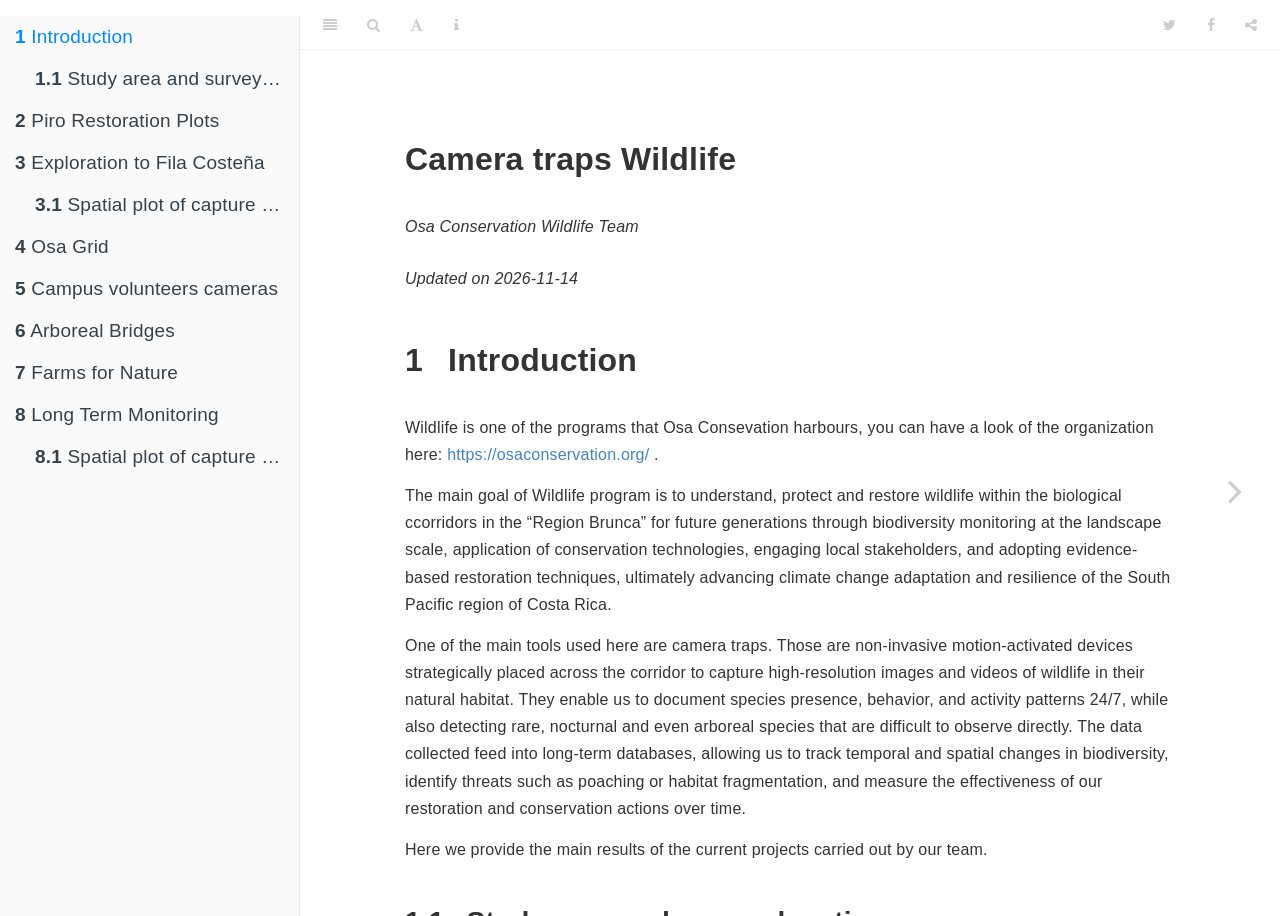
==== commit c0010d41: "deploy: 84aa25d2796713b0e6704e90f93d5b9c646009f6" ====
--- a/index.html
+++ b/index.html
@@ -135,7 +135,7 @@
 <div id="header">
 <h1 class="title">Camera traps Wildlife</h1>
 <p class="author"><em>Osa Conservation Wildlife Team</em></p>
-<p class="date"><em>Updated on 2026-11-06</em></p>
+<p class="date"><em>Updated on 2026-11-14</em></p>
 </div>
 <div id="introduction" class="section level1 hasAnchor" number="1">
 <h1><span class="header-section-number">1</span> Introduction<a href="index.html#introduction" class="anchor-section" aria-label="Anchor link to header"></a></h1>
@@ -148,8 +148,8 @@
 <p>In the last five years, the Wildlife program has executed several camera trap surveys along our influence area. Each one has an specific goal and you can see the details in their respective sections.</p>
 <p><img src="_main_files/figure-html/unnamed-chunk-2-1.png" alt="" width="672" /></p>
 <p>Here you can explore the locations of all the cameras. You can activate and deactivate the locations per specific project.</p>
-<div class="leaflet html-widget html-fill-item" id="htmlwidget-3b44ecbf3d4622e7063a" style="width:672px;height:480px;"></div>
-<script type="application/json" data-for="htmlwidget-3b44ecbf3d4622e7063a">{"x":{"options":{"crs":{"crsClass":"L.CRS.EPSG3857","code":null,"proj4def":null,"projectedBounds":null,"options":{}}},"calls":[{"method":"addProviderTiles","args":["Esri.WorldImagery",null,"Satellite",{"errorTileUrl":"","noWrap":false,"detectRetina":false}]},{"method":"addProviderTiles","args":["OpenStreetMap",null,"Street Map",{"errorTileUrl":"","noWrap":false,"detectRetina":false}]},{"method":"addCircleMarkers","args":[[8.4556,8.469150000000001,8.4086,8.44355,8.410690000000001,8.42229,8.428400999999999,8.404714,8.73433,8.51834,8.778090000000001,8.76422,8.676970000000001,8.408702,8.67620952,8.40875,8.418950000000001,8.45589,8.66869,8.409437799999999,8.410447,8.90583,8.770300000000001,8.918150000000001,8.77962,8.640309999999999,9.008141,8.422219999999999,9.009710999999999,8.730267,9.009088999999999,9.008162,8.582418000000001,8.460470000000001,8.76793,8.846550000000001,8.91516,8.91652,8.93881,8.919829999999999,8.785691999999999,9.083031399999999,8.93688,8.920730000000001,8.863530000000001,8.843389999999999,8.79571,8.764811999999999,8.765893999999999,8.784420000000001,8.77671,8.77065,8.76074,8.751440000000001,8.79148,8.79303,8.788869999999999,8.75156,8.740170000000001,8.79523,8.79365,8.721019999999999,8.762840000000001,8.410734,8.45641,8.74607,8.746499999999999,8.756360000000001,8.78218,8.79555,8.75953,8.75695,8.768980000000001,8.76605,8.4086,8.79485,8.79261,8.79669,8.793620000000001,8.7934,8.7752,8.77359,8.79569,8.775449999999999,8.76581,8.78393,8.7827,8.77948,8.78576,8.86378,8.850160000000001,8.81798,8.85411,8.85998,8.78267,8.83248,8.82212,8.81799,8.82075,8.81391,8.80857,8.7807,8.787089999999999,8.770949999999999,8.759449999999999,8.79542,8.777139999999999,8.79444,8.99925,9.003337,9.001308,8.846387999999999,8.843311999999999,8.842873000000001,8.99831,8.844780999999999,8.847415,9.000287,8.997887,8.847436999999999,9.008746,8.764620000000001,8.74549,8.75273,8.77655,8.742448,8.75267,8.40611,8.405849999999999,8.41286,8.40705,8.70158,8.69975,8.40404,8.404249999999999,8.40283,8.8443,8.679639999999999,8.677,8.679040000000001,8.694369999999999,8.70205,8.69717,8.402279,8.40948,8.413879,8.409929,8.396103999999999,8.597217000000001,8.65898,8.649705000000001,8.64303,8.62627,8.659672,8.71678,8.739845000000001,8.739972,8.82987,8.837490000000001,8.800660000000001,8.960839999999999,9.003299999999999,9.003299999999999,8.98854,8.407156000000001,8.411110000000001,8.408257000000001,8.409197000000001,8.413404999999999,8.403627999999999,8.409141999999999,8.417109,8.408670000000001,8.411467,8.403045000000001,8.408109,8.413807,8.412925,8.410632,8.405376,8.407025000000001,8.411816999999999,8.415739,8.415495,8.406319,8.409922999999999,8.407002,8.404942999999999,8.404588,8.40997,8.411845,8.407667,8.407315000000001,8.401757999999999,8.403715999999999,8.404113000000001,8.414024,8.415756999999999,8.414896000000001,8.411637000000001,8.407145999999999,8.406007000000001,8.405813,8.406857,8.408218,8.408852,8.403457,8.413309999999999,8.406096,8.408204,8.402099,8.412000000000001,8.402295000000001,8.412628,8.8462,8.8462,8.81465,8.81465,8.80635,8.80635,8.808267000000001,8.80339,8.80339,8.811666669999999,8.811666669999999,8.775969999999999,8.775969999999999,8.773960000000001,8.773960000000001,8.775833329999999,8.775833329999999,8.772500000000001,8.772500000000001,8.77083333,8.77083333,8.76676,8.76676,8.77148,8.77148,8.772169999999999,8.772169999999999,8.77305556,8.77305556,8.77083333,8.77083333,8.7394,8.7394,8.73949,8.73949,8.74278,8.74278,8.738055559999999,8.738055559999999,8.7433,8.7433,8.747640000000001,8.747640000000001,8.741210000000001,8.741210000000001,8.738939999999999,8.738939999999999,8.733919999999999,8.733919999999999,8.73319,8.73319,8.739722220000001,8.739722220000001,8.73583333,8.73583333,8.734444440000001,8.734444440000001,8.688333330000001,8.688333330000001,8.695410000000001,8.695410000000001,8.69999,8.69999,8.696999999999999,8.696999999999999,8.691247000000001,8.691247000000001,8.69628,8.69628,8.68746,8.68746,8.69876,8.69876,8.702540000000001,8.702540000000001,8.695833329999999,8.695833329999999,8.699444440000001,8.699444440000001,8.669166669999999,8.669166669999999,8.651972199999999,8.651972199999999,8.6576361,8.6576361,8.67258,8.67258,8.665839999999999,8.665839999999999,8.65868,8.65868,8.6622,8.6622,8.659079999999999,8.659079999999999,8.651919444000001,8.651919444000001,8.651075000000001,8.651075000000001,8.660277779999999,8.660277779999999,8.6625,8.6625,8.62956,8.62956,8.62867,8.62867,8.622999999999999,8.62462,8.62462,8.63725,8.63725,8.6262361,8.6262361,8.635400000000001,8.635400000000001,8.6225,8.6225,8.628819999999999,8.628819999999999,8.623799999999999,8.623799999999999,8.62893,8.62893,8.62555556,8.62555556,8.62611111,8.62611111,8.59093,8.59093,8.589219999999999,8.589219999999999,8.585380000000001,8.58492,8.574809999999999,8.574809999999999,8.589449999999999,8.589449999999999,8.59679,8.59679,8.592969999999999,8.592969999999999,8.590949999999999,8.590949999999999,8.56781,8.56781,8.55265,8.541,8.541,8.541,8.541,8.5554805,8.555350000000001,8.555350000000001,8.56837,8.55777,8.55777,8.56277,8.56277,8.55509,8.55509,8.549910000000001,8.549910000000001,8.55836,8.55836,8.505229999999999,8.505229999999999,8.50839,8.50839,8.5044,8.5044,8.521940000000001,8.521940000000001,8.5184,8.5184,8.528029999999999,8.525639999999999,8.525639999999999,8.527559999999999,8.527559999999999,8.51783,8.51783,8.518969999999999,8.518969999999999,8.520455999999999,8.520455999999999,8.518840000000001,8.518840000000001,8.493649899999999,8.493649899999999,8.45567,8.45567,8.45567,8.45567,8.483599999999999,8.483599999999999,8.45565,8.45565,8.45565,8.45565,8.481527778,8.481527778,8.486388890000001,8.486388890000001,8.47401,8.47401,8.47645,8.47645,8.480399999999999,8.480399999999999,8.456911099999999,8.456911099999999,8.440950000000001,8.440950000000001,8.448869999999999,8.45421,8.45421,8.44941,8.44941,8.450430000000001,8.450430000000001,8.44755,8.44755,8.4434,8.4434,8.44758,8.44758,8.40849,8.40849,8.40957,8.40957,8.41005,8.41005,8.38096,8.38096],[-83.36114999999999,-83.36529,-83.34735999999999,-83.35772,-83.34050000000001,-83.33446000000001,-83.34392200000001,-83.317967,-83.33573,-83.40675,-83.29322999999999,-83.28998,-83.17559,-83.32685499999999,-83.17074878,-83.32686,-83.31898,-83.3742,-83.1722,-83.33392000000001,-83.32303400000001,-83.03713999999999,-83.29472,-83.20834000000001,-83.00874,-83.170434,-83.0078,-83.34372999999999,-83.00749999999999,-83.334733,-83.0089,-83.0095,-82.854,-83.3768,-83.18167,-83.03828,-82.96861,-83.04255999999999,-82.90163,-82.97660999999999,-82.996182,-83.13819820000001,-82.90043,-82.8845,-82.86364,-82.89422999999999,-82.9575,-83.01190699999999,-83.015366,-83.02124999999999,-83.05732999999999,-83.03776999999999,-83.03603,-83.05843,-83.00408,-82.99701,-83.02894000000001,-82.99657999999999,-82.98994,-83.00176999999999,-83.03308,-82.93567,-82.95135000000001,-83.2829,-83.28382000000001,-83.028173,-82.99593,-82.98963000000001,-83.03303,-83.03008,-83.03748,-83.05705,-83.04671,-83.00217000000001,-83.34735999999999,-83.02907999999999,-83.03198,-83.00275000000001,-83.00278,-83.00129,-83.12281,-83.12318,-83.03225,-83.18607,-83.17554,-83.17323,-83.18751,-83.19307000000001,-83.19025000000001,-83.26519,-83.27808,-83.22709999999999,-83.27536000000001,-83.26464,-83.15549,-83.27254000000001,-83.22418,-83.2504,-83.25445999999999,-83.26246,-83.24379999999999,-83.16137999999999,-83.21648,-83.16661000000001,-83.17039,-82.95808,-83.20681999999999,-83.03077999999999,-82.94880000000001,-82.9374,-82.9354,-83.11879999999999,-83.1189,-83.1203,-82.9443,-83.1198,-83.1198,-82.94119999999999,-82.94759999999999,-83.1187,-83.0076,-83.03203999999999,-83.01813,-83.02169000000001,-83.03812000000001,-83.03685400000001,-83.04707000000001,-83.34878999999999,-83.30763,-83.34908,-83.30895,-83.60903999999999,-83.60575,-83.33864,-83.34737,-83.30494,-83.31052,-83.54303,-83.53811,-83.55135,-83.5882,-83.61575000000001,-83.59782,-83.34728200000001,-83.34917299999999,-83.33986299999999,-83.34055600000001,-83.328605,-83.43958600000001,-83.19322,-83.159227,-83.15647,-83.1465,-83.19468999999999,-83.11308,-83.153149,-83.15648899999999,-82.90678,-82.91124000000001,-82.96541999999999,-83.08954,-83.22211,-83.22211,-83.2196,-83.34598099999999,-83.355395,-83.35265099999999,-83.349762,-83.344795,-83.351395,-83.35167,-83.34554,-83.35307899999999,-83.355913,-83.349847,-83.34989299999999,-83.354197,-83.35541000000001,-83.355592,-83.35594399999999,-83.35487000000001,-83.341066,-83.346446,-83.3537,-83.354569,-83.35142,-83.343891,-83.356313,-83.351305,-83.355947,-83.35503,-83.35209,-83.354539,-83.349475,-83.34144999999999,-83.351618,-83.346979,-83.354338,-83.35381099999999,-83.351624,-83.35209999999999,-83.342096,-83.355188,-83.354111,-83.353285,-83.35224700000001,-83.35057,-83.354426,-83.35542700000001,-83.351964,-83.342387,-83.355608,-83.349773,-83.354602,-83.47754999999999,-83.47754999999999,-83.50772000000001,-83.50772000000001,-83.47946,-83.47946,-83.40003,-83.36655,-83.36655,-83.32972221999999,-83.32972221999999,-83.57635999999999,-83.57635999999999,-83.54691,-83.54691,-83.50666667,-83.50666667,-83.46916667000001,-83.46916667000001,-83.39277778,-83.39277778,-83.36733,-83.36733,-83.32924,-83.32924,-83.29163,-83.29163,-83.25666667,-83.25666667,-83.21666667,-83.21666667,-83.61823,-83.61823,-83.58906,-83.58906,-83.53694,-83.53694,-83.50638889,-83.50638889,-83.47659,-83.47659,-83.43344999999999,-83.43344999999999,-83.40298,-83.40298,-83.36982999999999,-83.36982999999999,-83.32883,-83.32883,-83.28082000000001,-83.28082000000001,-83.235,-83.235,-83.21416667,-83.21416667,-83.18388889000001,-83.18388889000001,-83.70083332999999,-83.70083332999999,-83.6498,-83.6498,-83.61733,-83.61733,-83.58306,-83.58306,-83.54081600000001,-83.54081600000001,-83.50129,-83.50129,-83.47654,-83.47654,-83.3278,-83.3278,-83.29742,-83.29742,-83.21055556,-83.21055556,-83.18444443999999,-83.18444443999999,-83.70916667,-83.70916667,-83.6586444,-83.6586444,-83.6194833,-83.6194833,-83.57832000000001,-83.57832000000001,-83.55083,-83.55083,-83.51469,-83.51469,-83.47150000000001,-83.47150000000001,-83.43571,-83.43571,-83.25118611000001,-83.25118611000001,-83.21679167000001,-83.21679167000001,-83.17944444,-83.17944444,-83.14555556000001,-83.14555556000001,-83.72668,-83.72668,-83.6785,-83.6785,-83.6918027,-83.67775,-83.67775,-83.65279,-83.65279,-83.6547444,-83.6547444,-83.62635,-83.62635,-83.53,-83.53,-83.50819,-83.50819,-83.47366,-83.47366,-83.43707999999999,-83.43707999999999,-83.1825,-83.1825,-83.14472222000001,-83.14472222000001,-83.72047000000001,-83.72047000000001,-83.69936,-83.69936,-83.64363,-83.66664,-83.53104,-83.53104,-83.50454000000001,-83.50454000000001,-83.47111,-83.47111,-83.43719,-83.43719,-83.40081000000001,-83.40081000000001,-83.66744,-83.66744,-83.56780000000001,-83.55229,-83.55229,-83.55229,-83.55229,-83.5436222,-83.5059,-83.5059,-83.51419,-83.47062,-83.47062,-83.43335,-83.43335,-83.39963,-83.39963,-83.36682,-83.36682,-83.33598000000001,-83.33598000000001,-83.62093,-83.62093,-83.60496000000001,-83.60496000000001,-83.59986000000001,-83.59986000000001,-83.58175,-83.58175,-83.46956,-83.46956,-83.46314,-83.43497000000001,-83.43497000000001,-83.43863,-83.43863,-83.40701,-83.40701,-83.35983,-83.35983,-83.32613000000001,-83.32613000000001,-83.29128,-83.29128,-83.6061833,-83.6061833,-83.59175,-83.59175,-83.59175,-83.59175,-83.59146,-83.59146,-83.57796,-83.57796,-83.57796,-83.57796,-83.43783333,-83.43783333,-83.395,-83.395,-83.35925,-83.35925,-83.3327,-83.3327,-83.29022000000001,-83.29022000000001,-83.57368049999999,-83.57368049999999,-83.5488,-83.5488,-83.50917,-83.47461,-83.47461,-83.43635999999999,-83.43635999999999,-83.39297000000001,-83.39297000000001,-83.3586,-83.3586,-83.33035,-83.33035,-83.28747,-83.28747,-83.367,-83.367,-83.32938,-83.32938,-83.2914,-83.2914,-83.29765999999999,-83.29765999999999],5,null,["Long Term Monitoring","Long Term Monitoring","Long Term Monitoring","Long Term Monitoring","Long Term Monitoring","Long Term Monitoring","Long Term Monitoring","Long Term Monitoring","Long Term Monitoring","Long Term Monitoring","Long Term Monitoring","Long Term Monitoring","Long Term Monitoring","Long Term Monitoring","Long Term Monitoring","Long Term Monitoring","Long Term Monitoring","Long Term Monitoring","Long Term Monitoring","Long Term Monitoring","Long Term Monitoring","R2R farm monitoring","Long Term Monitoring","R2R farm monitoring","Fila Costeña","Long Term Monitoring","FarmsforNature","Long Term Monitoring","FarmsforNature","Long Term Monitoring","FarmsforNature","FarmsforNature","FarmsforNature","Long Term Monitoring","Fila Costeña","R2R farm monitoring","R2R farm monitoring","R2R farm monitoring","R2R farm monitoring","R2R farm monitoring","R2R farm monitoring","R2R farm monitoring","R2R farm monitoring","R2R farm monitoring","R2R farm monitoring","R2R farm monitoring","R2R farm monitoring","Fila Costeña","Fila Costeña","Fila Costeña","Fila Costeña","Fila Costeña","Fila Costeña","Fila Costeña","Fila Costeña","Fila Costeña","Fila Costeña","Fila Costeña","Fila Costeña","Fila Costeña","Fila Costeña","R2R farm monitoring","R2R farm monitoring","R2R farm monitoring","R2R farm monitoring","Fila Costeña","Fila Costeña","Fila Costeña","Fila Costeña","Fila Costeña","Fila Costeña","Fila Costeña","Fila Costeña","Fila Costeña","Long Term Monitoring","Fila Costeña","Fila Costeña","Fila Costeña","Fila Costeña","Fila Costeña","Fila Costeña","Fila Costeña","Fila Costeña","Fila Costeña","Fila Costeña","Fila Costeña","Fila Costeña","Fila Costeña","Fila Costeña","Fila Costeña","Fila Costeña","Fila Costeña","Fila Costeña","Fila Costeña","Fila Costeña","Fila Costeña","Fila Costeña","Fila Costeña","Fila Costeña","Fila Costeña","Fila Costeña","Fila Costeña","Fila Costeña","Fila Costeña","Fila Costeña","R2R farm monitoring","Fila Costeña","Fila Costeña","FarmsforNature","FarmsforNature","FarmsforNature","FarmsforNature","FarmsforNature","FarmsforNature","FarmsforNature","FarmsforNature","FarmsforNature","FarmsforNature","FarmsforNature","FarmsforNature","FarmsforNature","Fila Costeña","Fila Costeña","Fila Costeña","Fila Costeña","Fila Costeña","Fila Costeña","Arboreal Bridges","Arboreal Bridges","Arboreal Bridges","Arboreal Bridges","Arboreal Bridges","Arboreal Bridges","Arboreal Bridges","Arboreal Bridges","Arboreal Bridges","Arboreal Bridges","Arboreal Bridges","Arboreal Bridges","Arboreal Bridges","Arboreal Bridges","Arboreal Bridges","Arboreal Bridges","Arboreal Bridges","Arboreal Bridges","Arboreal Bridges","Arboreal Bridges","Arboreal Bridges","Arboreal Bridges","Arboreal Bridges","Arboreal Bridges","Arboreal Bridges","Arboreal Bridges","Arboreal Bridges","Arboreal Bridges","Arboreal Bridges","Arboreal Bridges","Arboreal Bridges","Arboreal Bridges","Arboreal Bridges","Arboreal Bridges","Arboreal Bridges","Arboreal Bridges","Arboreal Bridges","Piro Restoration Plots","Piro Restoration Plots","Piro Restoration Plots","Piro Restoration Plots","Piro Restoration Plots","Piro Restoration Plots","Piro Restoration Plots","Piro Restoration Plots","Piro Restoration Plots","Piro Restoration Plots","Piro Restoration Plots","Piro Restoration Plots","Piro Restoration Plots","Piro Restoration Plots","Piro Restoration Plots","Piro Restoration Plots","Piro Restoration Plots","Piro Restoration Plots","Piro Restoration Plots","Piro Restoration Plots","Piro Restoration Plots","Piro Restoration Plots","Piro Restoration Plots","Piro Restoration Plots","Piro Restoration Plots","Piro Restoration Plots","Piro Restoration Plots","Piro Restoration Plots","Piro Restoration Plots","Piro Restoration Plots","Piro Restoration Plots","Piro Restoration Plots","Piro Restoration Plots","Piro Restoration Plots","Piro Restoration Plots","Piro Restoration Plots","Piro Restoration Plots","Piro Restoration Plots","Piro Restoration Plots","Piro Restoration Plots","Piro Restoration Plots","Piro Restoration Plots","Piro Restoration Plots","Piro Restoration Plots","Piro Restoration Plots","Piro Restoration Plots","Piro Restoration Plots","Piro Restoration Plots","Piro Restoration Plots","Piro Restoration Plots","Osa Grid","Osa Grid","Osa Grid","Osa Grid","Osa Grid","Osa Grid","Osa Grid","Osa Grid","Osa Grid","Osa Grid","Osa Grid","Osa Grid","Osa Grid","Osa Grid","Osa Grid","Osa Grid","Osa Grid","Osa Grid","Osa Grid","Osa Grid","Osa Grid","Osa Grid","Osa Grid","Osa Grid","Osa Grid","Osa Grid","Osa Grid","Osa Grid","Osa Grid","Osa Grid","Osa Grid","Osa Grid","Osa Grid","Osa Grid","Osa Grid","Osa Grid","Osa Grid","Osa Grid","Osa Grid","Osa Grid","Osa Grid","Osa Grid","Osa Grid","Osa Grid","Osa Grid","Osa Grid","Osa Grid","Osa Grid","Osa Grid","Osa Grid","Osa Grid","Osa Grid","Osa Grid","Osa Grid","Osa Grid","Osa Grid","Osa Grid","Osa Grid","Osa Grid","Osa Grid","Osa Grid","Osa Grid","Osa Grid","Osa Grid","Osa Grid","Osa Grid","Osa Grid","Osa Grid","Osa Grid","Osa Grid","Osa Grid","Osa Grid","Osa Grid","Osa Grid","Osa Grid","Osa Grid","Osa Grid","Osa Grid","Osa Grid","Osa Grid","Osa Grid","Osa Grid","Osa Grid","Osa Grid","Osa Grid","Osa Grid","Osa Grid","Osa Grid","Osa Grid","Osa Grid","Osa Grid","Osa Grid","Osa Grid","Osa Grid","Osa Grid","Osa Grid","Osa Grid","Osa Grid","Osa Grid","Osa Grid","Osa Grid","Osa Grid","Osa Grid","Osa Grid","Osa Grid","Osa Grid","Osa Grid","Osa Grid","Osa Grid","Osa Grid","Osa Grid","Osa Grid","Osa Grid","Osa Grid","Osa Grid","Osa Grid","Osa Grid","Osa Grid","Osa Grid","Osa Grid","Osa Grid","Osa Grid","Osa Grid","Osa Grid","Osa Grid","Osa Grid","Osa Grid","Osa Grid","Osa Grid","Osa Grid","Osa Grid","Osa Grid","Osa Grid","Osa Grid","Osa Grid","Osa Grid","Osa Grid","Osa Grid","Osa Grid","Osa Grid","Osa Grid","Osa Grid","Osa Grid","Osa Grid","Osa Grid","Osa Grid","Osa Grid","Osa Grid","Osa Grid","Osa Grid","Osa Grid","Osa Grid","Osa Grid","Osa Grid","Osa Grid","Osa Grid","Osa Grid","Osa Grid","Osa Grid","Osa Grid","Osa Grid","Osa Grid","Osa Grid","Osa Grid","Osa Grid","Osa Grid","Osa Grid","Osa Grid","Osa Grid","Osa Grid","Osa Grid","Osa Grid","Osa Grid","Osa Grid","Osa Grid","Osa Grid","Osa Grid","Osa Grid","Osa Grid","Osa Grid","Osa Grid","Osa Grid","Osa Grid","Osa Grid","Osa Grid","Osa Grid","Osa Grid","Osa Grid","Osa Grid","Osa Grid","Osa Grid","Osa Grid","Osa Grid","Osa Grid","Osa Grid","Osa Grid","Osa Grid","Osa Grid","Osa Grid","Osa Grid","Osa Grid","Osa Grid","Osa Grid","Osa Grid","Osa Grid","Osa Grid","Osa Grid","Osa Grid","Osa Grid","Osa Grid","Osa Grid","Osa Grid","Osa Grid","Osa Grid","Osa Grid","Osa Grid","Osa Grid","Osa Grid","Osa Grid","Osa Grid","Osa Grid","Osa Grid","Osa Grid","Osa Grid","Osa Grid","Osa Grid","Osa Grid","Osa Grid","Osa Grid","Osa Grid","Osa Grid","Osa Grid","Osa Grid","Osa Grid","Osa Grid"],{"interactive":true,"className":"","stroke":true,"color":["#81905D","#81905D","#81905D","#81905D","#81905D","#81905D","#81905D","#81905D","#81905D","#81905D","#81905D","#81905D","#81905D","#81905D","#81905D","#81905D","#81905D","#81905D","#81905D","#81905D","#81905D","#CD950C","#81905D","#CD950C","#97B7CB","#81905D","#528191","#81905D","#528191","#81905D","#528191","#528191","#528191","#81905D","#97B7CB","#CD950C","#CD950C","#CD950C","#CD950C","#CD950C","#CD950C","#CD950C","#CD950C","#CD950C","#CD950C","#CD950C","#CD950C","#97B7CB","#97B7CB","#97B7CB","#97B7CB","#97B7CB","#97B7CB","#97B7CB","#97B7CB","#97B7CB","#97B7CB","#97B7CB","#97B7CB","#97B7CB","#97B7CB","#CD950C","#CD950C","#CD950C","#CD950C","#97B7CB","#97B7CB","#97B7CB","#97B7CB","#97B7CB","#97B7CB","#97B7CB","#97B7CB","#97B7CB","#81905D","#97B7CB","#97B7CB","#97B7CB","#97B7CB","#97B7CB","#97B7CB","#97B7CB","#97B7CB","#97B7CB","#97B7CB","#97B7CB","#97B7CB","#97B7CB","#97B7CB","#97B7CB","#97B7CB","#97B7CB","#97B7CB","#97B7CB","#97B7CB","#97B7CB","#97B7CB","#97B7CB","#97B7CB","#97B7CB","#97B7CB","#97B7CB","#97B7CB","#97B7CB","#97B7CB","#CD950C","#97B7CB","#97B7CB","#528191","#528191","#528191","#528191","#528191","#528191","#528191","#528191","#528191","#528191","#528191","#528191","#528191","#97B7CB","#97B7CB","#97B7CB","#97B7CB","#97B7CB","#97B7CB","#023743","#023743","#023743","#023743","#023743","#023743","#023743","#023743","#023743","#023743","#023743","#023743","#023743","#023743","#023743","#023743","#023743","#023743","#023743","#023743","#023743","#023743","#023743","#023743","#023743","#023743","#023743","#023743","#023743","#023743","#023743","#023743","#023743","#023743","#023743","#023743","#023743","#D0BA7A","#D0BA7A","#D0BA7A","#D0BA7A","#D0BA7A","#D0BA7A","#D0BA7A","#D0BA7A","#D0BA7A","#D0BA7A","#D0BA7A","#D0BA7A","#D0BA7A","#D0BA7A","#D0BA7A","#D0BA7A","#D0BA7A","#D0BA7A","#D0BA7A","#D0BA7A","#D0BA7A","#D0BA7A","#D0BA7A","#D0BA7A","#D0BA7A","#D0BA7A","#D0BA7A","#D0BA7A","#D0BA7A","#D0BA7A","#D0BA7A","#D0BA7A","#D0BA7A","#D0BA7A","#D0BA7A","#D0BA7A","#D0BA7A","#D0BA7A","#D0BA7A","#D0BA7A","#D0BA7A","#D0BA7A","#D0BA7A","#D0BA7A","#D0BA7A","#D0BA7A","#D0BA7A","#D0BA7A","#D0BA7A","#D0BA7A","#808080","#808080","#808080","#808080","#808080","#808080","#808080","#808080","#808080","#808080","#808080","#808080","#808080","#808080","#808080","#808080","#808080","#808080","#808080","#808080","#808080","#808080","#808080","#808080","#808080","#808080","#808080","#808080","#808080","#808080","#808080","#808080","#808080","#808080","#808080","#808080","#808080","#808080","#808080","#808080","#808080","#808080","#808080","#808080","#808080","#808080","#808080","#808080","#808080","#808080","#808080","#808080","#808080","#808080","#808080","#808080","#808080","#808080","#808080","#808080","#808080","#808080","#808080","#808080","#808080","#808080","#808080","#808080","#808080","#808080","#808080","#808080","#808080","#808080","#808080","#808080","#808080","#808080","#808080","#808080","#808080","#808080","#808080","#808080","#808080","#808080","#808080","#808080","#808080","#808080","#808080","#808080","#808080","#808080","#808080","#808080","#808080","#808080","#808080","#808080","#808080","#808080","#808080","#808080","#808080","#808080","#808080","#808080","#808080","#808080","#808080","#808080","#808080","#808080","#808080","#808080","#808080","#808080","#808080","#808080","#808080","#808080","#808080","#808080","#808080","#808080","#808080","#808080","#808080","#808080","#808080","#808080","#808080","#808080","#808080","#808080","#808080","#808080","#808080","#808080","#808080","#808080","#808080","#808080","#808080","#808080","#808080","#808080","#808080","#808080","#808080","#808080","#808080","#808080","#808080","#808080","#808080","#808080","#808080","#808080","#808080","#808080","#808080","#808080","#808080","#808080","#808080","#808080","#808080","#808080","#808080","#808080","#808080","#808080","#808080","#808080","#808080","#808080","#808080","#808080","#808080","#808080","#808080","#808080","#808080","#808080","#808080","#808080","#808080","#808080","#808080","#808080","#808080","#808080","#808080","#808080","#808080","#808080","#808080","#808080","#808080","#808080","#808080","#808080","#808080","#808080","#808080","#808080","#808080","#808080","#808080","#808080","#808080","#808080","#808080","#808080","#808080","#808080","#808080","#808080","#808080","#808080","#808080","#808080","#808080","#808080","#808080","#808080","#808080","#808080","#808080","#808080","#808080","#808080","#808080"],"weight":1,"opacity":1,"fill":true,"fillColor":["#81905D","#81905D","#81905D","#81905D","#81905D","#81905D","#81905D","#81905D","#81905D","#81905D","#81905D","#81905D","#81905D","#81905D","#81905D","#81905D","#81905D","#81905D","#81905D","#81905D","#81905D","#CD950C","#81905D","#CD950C","#97B7CB","#81905D","#528191","#81905D","#528191","#81905D","#528191","#528191","#528191","#81905D","#97B7CB","#CD950C","#CD950C","#CD950C","#CD950C","#CD950C","#CD950C","#CD950C","#CD950C","#CD950C","#CD950C","#CD950C","#CD950C","#97B7CB","#97B7CB","#97B7CB","#97B7CB","#97B7CB","#97B7CB","#97B7CB","#97B7CB","#97B7CB","#97B7CB","#97B7CB","#97B7CB","#97B7CB","#97B7CB","#CD950C","#CD950C","#CD950C","#CD950C","#97B7CB","#97B7CB","#97B7CB","#97B7CB","#97B7CB","#97B7CB","#97B7CB","#97B7CB","#97B7CB","#81905D","#97B7CB","#97B7CB","#97B7CB","#97B7CB","#97B7CB","#97B7CB","#97B7CB","#97B7CB","#97B7CB","#97B7CB","#97B7CB","#97B7CB","#97B7CB","#97B7CB","#97B7CB","#97B7CB","#97B7CB","#97B7CB","#97B7CB","#97B7CB","#97B7CB","#97B7CB","#97B7CB","#97B7CB","#97B7CB","#97B7CB","#97B7CB","#97B7CB","#97B7CB","#97B7CB","#CD950C","#97B7CB","#97B7CB","#528191","#528191","#528191","#528191","#528191","#528191","#528191","#528191","#528191","#528191","#528191","#528191","#528191","#97B7CB","#97B7CB","#97B7CB","#97B7CB","#97B7CB","#97B7CB","#023743","#023743","#023743","#023743","#023743","#023743","#023743","#023743","#023743","#023743","#023743","#023743","#023743","#023743","#023743","#023743","#023743","#023743","#023743","#023743","#023743","#023743","#023743","#023743","#023743","#023743","#023743","#023743","#023743","#023743","#023743","#023743","#023743","#023743","#023743","#023743","#023743","#D0BA7A","#D0BA7A","#D0BA7A","#D0BA7A","#D0BA7A","#D0BA7A","#D0BA7A","#D0BA7A","#D0BA7A","#D0BA7A","#D0BA7A","#D0BA7A","#D0BA7A","#D0BA7A","#D0BA7A","#D0BA7A","#D0BA7A","#D0BA7A","#D0BA7A","#D0BA7A","#D0BA7A","#D0BA7A","#D0BA7A","#D0BA7A","#D0BA7A","#D0BA7A","#D0BA7A","#D0BA7A","#D0BA7A","#D0BA7A","#D0BA7A","#D0BA7A","#D0BA7A","#D0BA7A","#D0BA7A","#D0BA7A","#D0BA7A","#D0BA7A","#D0BA7A","#D0BA7A","#D0BA7A","#D0BA7A","#D0BA7A","#D0BA7A","#D0BA7A","#D0BA7A","#D0BA7A","#D0BA7A","#D0BA7A","#D0BA7A","#808080","#808080","#808080","#808080","#808080","#808080","#808080","#808080","#808080","#808080","#808080","#808080","#808080","#808080","#808080","#808080","#808080","#808080","#808080","#808080","#808080","#808080","#808080","#808080","#808080","#808080","#808080","#808080","#808080","#808080","#808080","#808080","#808080","#808080","#808080","#808080","#808080","#808080","#808080","#808080","#808080","#808080","#808080","#808080","#808080","#808080","#808080","#808080","#808080","#808080","#808080","#808080","#808080","#808080","#808080","#808080","#808080","#808080","#808080","#808080","#808080","#808080","#808080","#808080","#808080","#808080","#808080","#808080","#808080","#808080","#808080","#808080","#808080","#808080","#808080","#808080","#808080","#808080","#808080","#808080","#808080","#808080","#808080","#808080","#808080","#808080","#808080","#808080","#808080","#808080","#808080","#808080","#808080","#808080","#808080","#808080","#808080","#808080","#808080","#808080","#808080","#808080","#808080","#808080","#808080","#808080","#808080","#808080","#808080","#808080","#808080","#808080","#808080","#808080","#808080","#808080","#808080","#808080","#808080","#808080","#808080","#808080","#808080","#808080","#808080","#808080","#808080","#808080","#808080","#808080","#808080","#808080","#808080","#808080","#808080","#808080","#808080","#808080","#808080","#808080","#808080","#808080","#808080","#808080","#808080","#808080","#808080","#808080","#808080","#808080","#808080","#808080","#808080","#808080","#808080","#808080","#808080","#808080","#808080","#808080","#808080","#808080","#808080","#808080","#808080","#808080","#808080","#808080","#808080","#808080","#808080","#808080","#808080","#808080","#808080","#808080","#808080","#808080","#808080","#808080","#808080","#808080","#808080","#808080","#808080","#808080","#808080","#808080","#808080","#808080","#808080","#808080","#808080","#808080","#808080","#808080","#808080","#808080","#808080","#808080","#808080","#808080","#808080","#808080","#808080","#808080","#808080","#808080","#808080","#808080","#808080","#808080","#808080","#808080","#808080","#808080","#808080","#808080","#808080","#808080","#808080","#808080","#808080","#808080","#808080","#808080","#808080","#808080","#808080","#808080","#808080","#808080","#808080","#808080","#808080"],"fillOpacity":0.8},null,null,["<strong>Site:<\/strong> OCCT16 <br> <strong>Project:<\/strong> Long Term Monitoring <br> <strong>Coordinates:<\/strong> -83.3612 , 8.4556","<strong>Site:<\/strong> OCCT18 <br> <strong>Project:<\/strong> Long Term Monitoring <br> <strong>Coordinates:<\/strong> -83.3653 , 8.4692","<strong>Site:<\/strong> OCCT10 <br> <strong>Project:<\/strong> Long Term Monitoring <br> <strong>Coordinates:<\/strong> -83.3474 , 8.4086","<strong>Site:<\/strong> OCCT15 <br> <strong>Project:<\/strong> Long Term Monitoring <br> <strong>Coordinates:<\/strong> -83.3577 , 8.4436","<strong>Site:<\/strong> OCCT09 <br> <strong>Project:<\/strong> Long Term Monitoring <br> <strong>Coordinates:<\/strong> -83.3405 , 8.4107","<strong>Site:<\/strong> OCCT12 <br> <strong>Project:<\/strong> Long Term Monitoring <br> <strong>Coordinates:<\/strong> -83.3345 , 8.4223","<strong>Site:<\/strong> OCCT33 <br> <strong>Project:<\/strong> Long Term Monitoring <br> <strong>Coordinates:<\/strong> -83.3439 , 8.4284","<strong>Site:<\/strong> OCCT66 <br> <strong>Project:<\/strong> Long Term Monitoring <br> <strong>Coordinates:<\/strong> -83.318 , 8.4047","<strong>Site:<\/strong> OCCT27 <br> <strong>Project:<\/strong> Long Term Monitoring <br> <strong>Coordinates:<\/strong> -83.3357 , 8.7343","<strong>Site:<\/strong> OCCT28 <br> <strong>Project:<\/strong> Long Term Monitoring <br> <strong>Coordinates:<\/strong> -83.4068 , 8.5183","<strong>Site:<\/strong> OCCT06 <br> <strong>Project:<\/strong> Long Term Monitoring <br> <strong>Coordinates:<\/strong> -83.2932 , 8.7781","<strong>Site:<\/strong> OCCT07 <br> <strong>Project:<\/strong> Long Term Monitoring <br> <strong>Coordinates:<\/strong> -83.29 , 8.7642","<strong>Site:<\/strong> OCCT34 <br> <strong>Project:<\/strong> Long Term Monitoring <br> <strong>Coordinates:<\/strong> -83.1756 , 8.677","<strong>Site:<\/strong> OCCT68 <br> <strong>Project:<\/strong> Long Term Monitoring <br> <strong>Coordinates:<\/strong> -83.3269 , 8.4087","<strong>Site:<\/strong> OCCT29 <br> <strong>Project:<\/strong> Long Term Monitoring <br> <strong>Coordinates:<\/strong> -83.1707 , 8.6762","<strong>Site:<\/strong> OCCT08 <br> <strong>Project:<\/strong> Long Term Monitoring <br> <strong>Coordinates:<\/strong> -83.3269 , 8.4088","<strong>Site:<\/strong> OCCT14 <br> <strong>Project:<\/strong> Long Term Monitoring <br> <strong>Coordinates:<\/strong> -83.319 , 8.419","<strong>Site:<\/strong> OCCT17 <br> <strong>Project:<\/strong> Long Term Monitoring <br> <strong>Coordinates:<\/strong> -83.3742 , 8.4559","<strong>Site:<\/strong> OCCT31 <br> <strong>Project:<\/strong> Long Term Monitoring <br> <strong>Coordinates:<\/strong> -83.1722 , 8.6687","<strong>Site:<\/strong> OCCT02 <br> <strong>Project:<\/strong> Long Term Monitoring <br> <strong>Coordinates:<\/strong> -83.3339 , 8.4094","<strong>Site:<\/strong> OCCT13 <br> <strong>Project:<\/strong> Long Term Monitoring <br> <strong>Coordinates:<\/strong> -83.323 , 8.4104","<strong>Site:<\/strong> Rf9 <br> <strong>Project:<\/strong> R2R farm monitoring <br> <strong>Coordinates:<\/strong> -83.0371 , 8.9058","<strong>Site:<\/strong> OCCT30 <br> <strong>Project:<\/strong> Long Term Monitoring <br> <strong>Coordinates:<\/strong> -83.2947 , 8.7703","<strong>Site:<\/strong> Rf22 <br> <strong>Project:<\/strong> R2R farm monitoring <br> <strong>Coordinates:<\/strong> -83.2083 , 8.9182","<strong>Site:<\/strong> OCCT54 <br> <strong>Project:<\/strong> Fila Costeña <br> <strong>Coordinates:<\/strong> -83.0087 , 8.7796","<strong>Site:<\/strong> OCCT32 <br> <strong>Project:<\/strong> Long Term Monitoring <br> <strong>Coordinates:<\/strong> -83.1704 , 8.6403","<strong>Site:<\/strong> LUMO024 <br> <strong>Project:<\/strong> FarmsforNature <br> <strong>Coordinates:<\/strong> -83.0078 , 9.0081","<strong>Site:<\/strong> OCCT11 <br> <strong>Project:<\/strong> Long Term Monitoring <br> <strong>Coordinates:<\/strong> -83.3437 , 8.4222","<strong>Site:<\/strong> LUMO022 <br> <strong>Project:<\/strong> FarmsforNature <br> <strong>Coordinates:<\/strong> -83.0075 , 9.0097","<strong>Site:<\/strong> OCCT26 <br> <strong>Project:<\/strong> Long Term Monitoring <br> <strong>Coordinates:<\/strong> -83.3347 , 8.7303","<strong>Site:<\/strong> ANMO019 <br> <strong>Project:<\/strong> FarmsforNature <br> <strong>Coordinates:<\/strong> -83.0089 , 9.0091","<strong>Site:<\/strong> ANMO020 <br> <strong>Project:<\/strong> FarmsforNature <br> <strong>Coordinates:<\/strong> -83.0095 , 9.0082","<strong>Site:<\/strong> JUAT032 <br> <strong>Project:<\/strong> FarmsforNature <br> <strong>Coordinates:<\/strong> -82.854 , 8.5824","<strong>Site:<\/strong> OCCT19 <br> <strong>Project:<\/strong> Long Term Monitoring <br> <strong>Coordinates:<\/strong> -83.3768 , 8.4605","<strong>Site:<\/strong> OCCT70 <br> <strong>Project:<\/strong> Fila Costeña <br> <strong>Coordinates:<\/strong> -83.1817 , 8.7679","<strong>Site:<\/strong> Rf4 <br> <strong>Project:<\/strong> R2R farm monitoring <br> <strong>Coordinates:<\/strong> -83.0383 , 8.8466","<strong>Site:<\/strong> Rf7 <br> <strong>Project:<\/strong> R2R farm monitoring <br> <strong>Coordinates:<\/strong> -82.9686 , 8.9152","<strong>Site:<\/strong> Rf10 <br> <strong>Project:<\/strong> R2R farm monitoring <br> <strong>Coordinates:<\/strong> -83.0426 , 8.9165","<strong>Site:<\/strong> Rf16 <br> <strong>Project:<\/strong> R2R farm monitoring <br> <strong>Coordinates:<\/strong> -82.9016 , 8.9388","<strong>Site:<\/strong> Rf8 <br> <strong>Project:<\/strong> R2R farm monitoring <br> <strong>Coordinates:<\/strong> -82.9766 , 8.9198","<strong>Site:<\/strong> Rf25 <br> <strong>Project:<\/strong> R2R farm monitoring <br> <strong>Coordinates:<\/strong> -82.9962 , 8.7857","<strong>Site:<\/strong> Rf20 <br> <strong>Project:<\/strong> R2R farm monitoring <br> <strong>Coordinates:<\/strong> -83.1382 , 9.083","<strong>Site:<\/strong> Rf15 <br> <strong>Project:<\/strong> R2R farm monitoring <br> <strong>Coordinates:<\/strong> -82.9004 , 8.9369","<strong>Site:<\/strong> Rf13 <br> <strong>Project:<\/strong> R2R farm monitoring <br> <strong>Coordinates:<\/strong> -82.8845 , 8.9207","<strong>Site:<\/strong> Rf12 <br> <strong>Project:<\/strong> R2R farm monitoring <br> <strong>Coordinates:<\/strong> -82.8636 , 8.8635","<strong>Site:<\/strong> Rf11 <br> <strong>Project:<\/strong> R2R farm monitoring <br> <strong>Coordinates:<\/strong> -82.8942 , 8.8434","<strong>Site:<\/strong> R2R <br> <strong>Project:<\/strong> R2R farm monitoring <br> <strong>Coordinates:<\/strong> -82.9575 , 8.7957","<strong>Site:<\/strong> OCCT63 <br> <strong>Project:<\/strong> Fila Costeña <br> <strong>Coordinates:<\/strong> -83.0119 , 8.7648","<strong>Site:<\/strong> OCCT62 <br> <strong>Project:<\/strong> Fila Costeña <br> <strong>Coordinates:<\/strong> -83.0154 , 8.7659","<strong>Site:<\/strong> OCCT61 <br> <strong>Project:<\/strong> Fila Costeña <br> <strong>Coordinates:<\/strong> -83.0212 , 8.7844","<strong>Site:<\/strong> OCCT60 <br> <strong>Project:<\/strong> Fila Costeña <br> <strong>Coordinates:<\/strong> -83.0573 , 8.7767","<strong>Site:<\/strong> OCCT58 <br> <strong>Project:<\/strong> Fila Costeña <br> <strong>Coordinates:<\/strong> -83.0378 , 8.7706","<strong>Site:<\/strong> OCCT57 <br> <strong>Project:<\/strong> Fila Costeña <br> <strong>Coordinates:<\/strong> -83.036 , 8.7607","<strong>Site:<\/strong> OCCT56 <br> <strong>Project:<\/strong> Fila Costeña <br> <strong>Coordinates:<\/strong> -83.0584 , 8.7514","<strong>Site:<\/strong> OCCT53 <br> <strong>Project:<\/strong> Fila Costeña <br> <strong>Coordinates:<\/strong> -83.0041 , 8.7915","<strong>Site:<\/strong> OCCT52 <br> <strong>Project:<\/strong> Fila Costeña <br> <strong>Coordinates:<\/strong> -82.997 , 8.793","<strong>Site:<\/strong> OCCT47 <br> <strong>Project:<\/strong> Fila Costeña <br> <strong>Coordinates:<\/strong> -83.0289 , 8.7889","<strong>Site:<\/strong> OCCT41 <br> <strong>Project:<\/strong> Fila Costeña <br> <strong>Coordinates:<\/strong> -82.9966 , 8.7516","<strong>Site:<\/strong> OCCT40 <br> <strong>Project:<\/strong> Fila Costeña <br> <strong>Coordinates:<\/strong> -82.9899 , 8.7402","<strong>Site:<\/strong> OCCT100 <br> <strong>Project:<\/strong> Fila Costeña <br> <strong>Coordinates:<\/strong> -83.0018 , 8.7952","<strong>Site:<\/strong> OCCT97 <br> <strong>Project:<\/strong> Fila Costeña <br> <strong>Coordinates:<\/strong> -83.0331 , 8.7936","<strong>Site:<\/strong> Rf29b <br> <strong>Project:<\/strong> R2R farm monitoring <br> <strong>Coordinates:<\/strong> -82.9357 , 8.721","<strong>Site:<\/strong> Rf2 <br> <strong>Project:<\/strong> R2R farm monitoring <br> <strong>Coordinates:<\/strong> -82.9514 , 8.7628","<strong>Site:<\/strong> Rf31 <br> <strong>Project:<\/strong> R2R farm monitoring <br> <strong>Coordinates:<\/strong> -83.2829 , 8.4107","<strong>Site:<\/strong> Rf32 <br> <strong>Project:<\/strong> R2R farm monitoring <br> <strong>Coordinates:<\/strong> -83.2838 , 8.4564","<strong>Site:<\/strong> OCCT37 <br> <strong>Project:<\/strong> Fila Costeña <br> <strong>Coordinates:<\/strong> -83.0282 , 8.7461","<strong>Site:<\/strong> OCCT42 <br> <strong>Project:<\/strong> Fila Costeña <br> <strong>Coordinates:<\/strong> -82.9959 , 8.7465","<strong>Site:<\/strong> OCCT43 <br> <strong>Project:<\/strong> Fila Costeña <br> <strong>Coordinates:<\/strong> -82.9896 , 8.7564","<strong>Site:<\/strong> OCCT46 <br> <strong>Project:<\/strong> Fila Costeña <br> <strong>Coordinates:<\/strong> -83.033 , 8.7822","<strong>Site:<\/strong> OCCT48 <br> <strong>Project:<\/strong> Fila Costeña <br> <strong>Coordinates:<\/strong> -83.0301 , 8.7956","<strong>Site:<\/strong> OCCT50 <br> <strong>Project:<\/strong> Fila Costeña <br> <strong>Coordinates:<\/strong> -83.0375 , 8.7595","<strong>Site:<\/strong> OCCT55 <br> <strong>Project:<\/strong> Fila Costeña <br> <strong>Coordinates:<\/strong> -83.057 , 8.757","<strong>Site:<\/strong> OCCT59 <br> <strong>Project:<\/strong> Fila Costeña <br> <strong>Coordinates:<\/strong> -83.0467 , 8.769","<strong>Site:<\/strong> OCCT64 <br> <strong>Project:<\/strong> Fila Costeña <br> <strong>Coordinates:<\/strong> -83.0022 , 8.766","<strong>Site:<\/strong> OCCT67 <br> <strong>Project:<\/strong> Long Term Monitoring <br> <strong>Coordinates:<\/strong> -83.3474 , 8.4086","<strong>Site:<\/strong> OCCT94 <br> <strong>Project:<\/strong> Fila Costeña <br> <strong>Coordinates:<\/strong> -83.0291 , 8.7948","<strong>Site:<\/strong> OCCT98 <br> <strong>Project:<\/strong> Fila Costeña <br> <strong>Coordinates:<\/strong> -83.032 , 8.7926","<strong>Site:<\/strong> OCCT99 <br> <strong>Project:<\/strong> Fila Costeña <br> <strong>Coordinates:<\/strong> -83.0028 , 8.7967","<strong>Site:<\/strong> OCCT101 <br> <strong>Project:<\/strong> Fila Costeña <br> <strong>Coordinates:<\/strong> -83.0028 , 8.7936","<strong>Site:<\/strong> OCCT103 <br> <strong>Project:<\/strong> Fila Costeña <br> <strong>Coordinates:<\/strong> -83.0013 , 8.7934","<strong>Site:<\/strong> OCCT104 <br> <strong>Project:<\/strong> Fila Costeña <br> <strong>Coordinates:<\/strong> -83.1228 , 8.7752","<strong>Site:<\/strong> OCCT105 <br> <strong>Project:<\/strong> Fila Costeña <br> <strong>Coordinates:<\/strong> -83.1232 , 8.7736","<strong>Site:<\/strong> OCCT96 <br> <strong>Project:<\/strong> Fila Costeña <br> <strong>Coordinates:<\/strong> -83.0322 , 8.7957","<strong>Site:<\/strong> OCCT69 <br> <strong>Project:<\/strong> Fila Costeña <br> <strong>Coordinates:<\/strong> -83.1861 , 8.7754","<strong>Site:<\/strong> OCCT71 <br> <strong>Project:<\/strong> Fila Costeña <br> <strong>Coordinates:<\/strong> -83.1755 , 8.7658","<strong>Site:<\/strong> OCCT72 <br> <strong>Project:<\/strong> Fila Costeña <br> <strong>Coordinates:<\/strong> -83.1732 , 8.7839","<strong>Site:<\/strong> OCCT73 <br> <strong>Project:<\/strong> Fila Costeña <br> <strong>Coordinates:<\/strong> -83.1875 , 8.7827","<strong>Site:<\/strong> OCCT74 <br> <strong>Project:<\/strong> Fila Costeña <br> <strong>Coordinates:<\/strong> -83.1931 , 8.7795","<strong>Site:<\/strong> OCCT75 <br> <strong>Project:<\/strong> Fila Costeña <br> <strong>Coordinates:<\/strong> -83.1903 , 8.7858","<strong>Site:<\/strong> OCCT76 <br> <strong>Project:<\/strong> Fila Costeña <br> <strong>Coordinates:<\/strong> -83.2652 , 8.8638","<strong>Site:<\/strong> OCCT77 <br> <strong>Project:<\/strong> Fila Costeña <br> <strong>Coordinates:<\/strong> -83.2781 , 8.8502","<strong>Site:<\/strong> OCCT78 <br> <strong>Project:<\/strong> Fila Costeña <br> <strong>Coordinates:<\/strong> -83.2271 , 8.818","<strong>Site:<\/strong> OCCT80 <br> <strong>Project:<\/strong> Fila Costeña <br> <strong>Coordinates:<\/strong> -83.2754 , 8.8541","<strong>Site:<\/strong> OCCT81 <br> <strong>Project:<\/strong> Fila Costeña <br> <strong>Coordinates:<\/strong> -83.2646 , 8.86","<strong>Site:<\/strong> OCCT82 <br> <strong>Project:<\/strong> Fila Costeña <br> <strong>Coordinates:<\/strong> -83.1555 , 8.7827","<strong>Site:<\/strong> OCCT83 <br> <strong>Project:<\/strong> Fila Costeña <br> <strong>Coordinates:<\/strong> -83.2725 , 8.8325","<strong>Site:<\/strong> OCCT84 <br> <strong>Project:<\/strong> Fila Costeña <br> <strong>Coordinates:<\/strong> -83.2242 , 8.8221","<strong>Site:<\/strong> OCCT85 <br> <strong>Project:<\/strong> Fila Costeña <br> <strong>Coordinates:<\/strong> -83.2504 , 8.818","<strong>Site:<\/strong> OCCT86 <br> <strong>Project:<\/strong> Fila Costeña <br> <strong>Coordinates:<\/strong> -83.2545 , 8.8208","<strong>Site:<\/strong> OCCT87 <br> <strong>Project:<\/strong> Fila Costeña <br> <strong>Coordinates:<\/strong> -83.2625 , 8.8139","<strong>Site:<\/strong> OCCT88 <br> <strong>Project:<\/strong> Fila Costeña <br> <strong>Coordinates:<\/strong> -83.2438 , 8.8086","<strong>Site:<\/strong> OCCT89 <br> <strong>Project:<\/strong> Fila Costeña <br> <strong>Coordinates:<\/strong> -83.1614 , 8.7807","<strong>Site:<\/strong> OCCT90 <br> <strong>Project:<\/strong> Fila Costeña <br> <strong>Coordinates:<\/strong> -83.2165 , 8.7871","<strong>Site:<\/strong> OCCT91 <br> <strong>Project:<\/strong> Fila Costeña <br> <strong>Coordinates:<\/strong> -83.1666 , 8.7709","<strong>Site:<\/strong> OCCT92 <br> <strong>Project:<\/strong> Fila Costeña <br> <strong>Coordinates:<\/strong> -83.1704 , 8.7594","<strong>Site:<\/strong> Rf1 <br> <strong>Project:<\/strong> R2R farm monitoring <br> <strong>Coordinates:<\/strong> -82.9581 , 8.7954","<strong>Site:<\/strong> OCCT93 <br> <strong>Project:<\/strong> Fila Costeña <br> <strong>Coordinates:<\/strong> -83.2068 , 8.7771","<strong>Site:<\/strong> OCCT95 <br> <strong>Project:<\/strong> Fila Costeña <br> <strong>Coordinates:<\/strong> -83.0308 , 8.7944","<strong>Site:<\/strong> ENMO008 <br> <strong>Project:<\/strong> FarmsforNature <br> <strong>Coordinates:<\/strong> -82.9488 , 8.9992","<strong>Site:<\/strong> ENMO007 <br> <strong>Project:<\/strong> FarmsforNature <br> <strong>Coordinates:<\/strong> -82.9374 , 9.0033","<strong>Site:<\/strong> ENMO012 <br> <strong>Project:<\/strong> FarmsforNature <br> <strong>Coordinates:<\/strong> -82.9354 , 9.0013","<strong>Site:<\/strong> ALMA025 <br> <strong>Project:<\/strong> FarmsforNature <br> <strong>Coordinates:<\/strong> -83.1188 , 8.8464","<strong>Site:<\/strong> ALMA029 <br> <strong>Project:<\/strong> FarmsforNature <br> <strong>Coordinates:<\/strong> -83.1189 , 8.8433","<strong>Site:<\/strong> ALMA028 <br> <strong>Project:<\/strong> FarmsforNature <br> <strong>Coordinates:<\/strong> -83.1203 , 8.8429","<strong>Site:<\/strong> ENMO010 <br> <strong>Project:<\/strong> FarmsforNature <br> <strong>Coordinates:<\/strong> -82.9443 , 8.9983","<strong>Site:<\/strong> ALMA030 <br> <strong>Project:<\/strong> FarmsforNature <br> <strong>Coordinates:<\/strong> -83.1198 , 8.8448","<strong>Site:<\/strong> ALMA027 <br> <strong>Project:<\/strong> FarmsforNature <br> <strong>Coordinates:<\/strong> -83.1198 , 8.8474","<strong>Site:<\/strong> ENMO011 <br> <strong>Project:<\/strong> FarmsforNature <br> <strong>Coordinates:<\/strong> -82.9412 , 9.0003","<strong>Site:<\/strong> ENMO009 <br> <strong>Project:<\/strong> FarmsforNature <br> <strong>Coordinates:<\/strong> -82.9476 , 8.9979","<strong>Site:<\/strong> ALMA026 <br> <strong>Project:<\/strong> FarmsforNature <br> <strong>Coordinates:<\/strong> -83.1187 , 8.8474","<strong>Site:<\/strong> LUMO023 <br> <strong>Project:<\/strong> FarmsforNature <br> <strong>Coordinates:<\/strong> -83.0076 , 9.0087","<strong>Site:<\/strong> OCCT39 <br> <strong>Project:<\/strong> Fila Costeña <br> <strong>Coordinates:<\/strong> -83.032 , 8.7646","<strong>Site:<\/strong> OCCT44 <br> <strong>Project:<\/strong> Fila Costeña <br> <strong>Coordinates:<\/strong> -83.0181 , 8.7455","<strong>Site:<\/strong> OCCT45 <br> <strong>Project:<\/strong> Fila Costeña <br> <strong>Coordinates:<\/strong> -83.0217 , 8.7527","<strong>Site:<\/strong> OCCT65 <br> <strong>Project:<\/strong> Fila Costeña <br> <strong>Coordinates:<\/strong> -83.0381 , 8.7766","<strong>Site:<\/strong> OCCT38 <br> <strong>Project:<\/strong> Fila Costeña <br> <strong>Coordinates:<\/strong> -83.0369 , 8.7424","<strong>Site:<\/strong> OCCT35 <br> <strong>Project:<\/strong> Fila Costeña <br> <strong>Coordinates:<\/strong> -83.0471 , 8.7527","<strong>Site:<\/strong> PUE01 <br> <strong>Project:<\/strong> Arboreal Bridges <br> <strong>Coordinates:<\/strong> -83.3488 , 8.4061","<strong>Site:<\/strong> PUE02 <br> <strong>Project:<\/strong> Arboreal Bridges <br> <strong>Coordinates:<\/strong> -83.3076 , 8.4058","<strong>Site:<\/strong> PUE03 <br> <strong>Project:<\/strong> Arboreal Bridges <br> <strong>Coordinates:<\/strong> -83.3491 , 8.4129","<strong>Site:<\/strong> PUE04 <br> <strong>Project:<\/strong> Arboreal Bridges <br> <strong>Coordinates:<\/strong> -83.309 , 8.407","<strong>Site:<\/strong> PUE05 <br> <strong>Project:<\/strong> Arboreal Bridges <br> <strong>Coordinates:<\/strong> -83.609 , 8.7016","<strong>Site:<\/strong> PUE06 <br> <strong>Project:<\/strong> Arboreal Bridges <br> <strong>Coordinates:<\/strong> -83.6058 , 8.6998","<strong>Site:<\/strong> PUE07 <br> <strong>Project:<\/strong> Arboreal Bridges <br> <strong>Coordinates:<\/strong> -83.3386 , 8.404","<strong>Site:<\/strong> PUE08 <br> <strong>Project:<\/strong> Arboreal Bridges <br> <strong>Coordinates:<\/strong> -83.3474 , 8.4042","<strong>Site:<\/strong> PUE09 <br> <strong>Project:<\/strong> Arboreal Bridges <br> <strong>Coordinates:<\/strong> -83.3049 , 8.4028","<strong>Site:<\/strong> PUE10 <br> <strong>Project:<\/strong> Arboreal Bridges <br> <strong>Coordinates:<\/strong> -83.3105 , 8.8443","<strong>Site:<\/strong> PUE11 <br> <strong>Project:<\/strong> Arboreal Bridges <br> <strong>Coordinates:<\/strong> -83.543 , 8.6796","<strong>Site:<\/strong> PUE12 <br> <strong>Project:<\/strong> Arboreal Bridges <br> <strong>Coordinates:<\/strong> -83.5381 , 8.677","<strong>Site:<\/strong> PUE13 <br> <strong>Project:<\/strong> Arboreal Bridges <br> <strong>Coordinates:<\/strong> -83.5514 , 8.679","<strong>Site:<\/strong> PUE14 <br> <strong>Project:<\/strong> Arboreal Bridges <br> <strong>Coordinates:<\/strong> -83.5882 , 8.6944","<strong>Site:<\/strong> PUE15 <br> <strong>Project:<\/strong> Arboreal Bridges <br> <strong>Coordinates:<\/strong> -83.6158 , 8.702","<strong>Site:<\/strong> PUE16 <br> <strong>Project:<\/strong> Arboreal Bridges <br> <strong>Coordinates:<\/strong> -83.5978 , 8.6972","<strong>Site:<\/strong> PUE17 <br> <strong>Project:<\/strong> Arboreal Bridges <br> <strong>Coordinates:<\/strong> -83.3473 , 8.4023","<strong>Site:<\/strong> PUE18 <br> <strong>Project:<\/strong> Arboreal Bridges <br> <strong>Coordinates:<\/strong> -83.3492 , 8.4095","<strong>Site:<\/strong> TRO01 <br> <strong>Project:<\/strong> Arboreal Bridges <br> <strong>Coordinates:<\/strong> -83.3399 , 8.4139","<strong>Site:<\/strong> TRO02 <br> <strong>Project:<\/strong> Arboreal Bridges <br> <strong>Coordinates:<\/strong> -83.3406 , 8.4099","<strong>Site:<\/strong> KAT01 <br> <strong>Project:<\/strong> Arboreal Bridges <br> <strong>Coordinates:<\/strong> -83.3286 , 8.3961","<strong>Site:<\/strong> PUE30 <br> <strong>Project:<\/strong> Arboreal Bridges <br> <strong>Coordinates:<\/strong> -83.4396 , 8.5972","<strong>Site:<\/strong> GOL01 <br> <strong>Project:<\/strong> Arboreal Bridges <br> <strong>Coordinates:<\/strong> -83.1932 , 8.659","<strong>Site:<\/strong> GOL02 <br> <strong>Project:<\/strong> Arboreal Bridges <br> <strong>Coordinates:<\/strong> -83.1592 , 8.6497","<strong>Site:<\/strong> GOL03 <br> <strong>Project:<\/strong> Arboreal Bridges <br> <strong>Coordinates:<\/strong> -83.1565 , 8.643","<strong>Site:<\/strong> GOL04 <br> <strong>Project:<\/strong> Arboreal Bridges <br> <strong>Coordinates:<\/strong> -83.1465 , 8.6263","<strong>Site:<\/strong> GOL05 <br> <strong>Project:<\/strong> Arboreal Bridges <br> <strong>Coordinates:<\/strong> -83.1947 , 8.6597","<strong>Site:<\/strong> GOL06 <br> <strong>Project:<\/strong> Arboreal Bridges <br> <strong>Coordinates:<\/strong> -83.1131 , 8.7168","<strong>Site:<\/strong> GOL07 <br> <strong>Project:<\/strong> Arboreal Bridges <br> <strong>Coordinates:<\/strong> -83.1531 , 8.7398","<strong>Site:<\/strong> GOL08 <br> <strong>Project:<\/strong> Arboreal Bridges <br> <strong>Coordinates:<\/strong> -83.1565 , 8.74","<strong>Site:<\/strong> SAB01 <br> <strong>Project:<\/strong> Arboreal Bridges <br> <strong>Coordinates:<\/strong> -82.9068 , 8.8299","<strong>Site:<\/strong> SAB02 <br> <strong>Project:<\/strong> Arboreal Bridges <br> <strong>Coordinates:<\/strong> -82.9112 , 8.8375","<strong>Site:<\/strong> SAN01 <br> <strong>Project:<\/strong> Arboreal Bridges <br> <strong>Coordinates:<\/strong> -82.9654 , 8.8007","<strong>Site:<\/strong> BAJ01 <br> <strong>Project:<\/strong> Arboreal Bridges <br> <strong>Coordinates:<\/strong> -83.0895 , 8.9608","<strong>Site:<\/strong> CHA01 <br> <strong>Project:<\/strong> Arboreal Bridges <br> <strong>Coordinates:<\/strong> -83.2221 , 9.0033","<strong>Site:<\/strong> CHA12 <br> <strong>Project:<\/strong> Arboreal Bridges <br> <strong>Coordinates:<\/strong> -83.2221 , 9.0033","<strong>Site:<\/strong> CHA02 <br> <strong>Project:<\/strong> Arboreal Bridges <br> <strong>Coordinates:<\/strong> -83.2196 , 8.9885","<strong>Site:<\/strong> OCPF08 <br> <strong>Project:<\/strong> Piro Restoration Plots <br> <strong>Coordinates:<\/strong> -83.346 , 8.4072","<strong>Site:<\/strong> OCPM02 <br> <strong>Project:<\/strong> Piro Restoration Plots <br> <strong>Coordinates:<\/strong> -83.3554 , 8.4111","<strong>Site:<\/strong> OCPH06 <br> <strong>Project:<\/strong> Piro Restoration Plots <br> <strong>Coordinates:<\/strong> -83.3527 , 8.4083","<strong>Site:<\/strong> OCPH08 <br> <strong>Project:<\/strong> Piro Restoration Plots <br> <strong>Coordinates:<\/strong> -83.3498 , 8.4092","<strong>Site:<\/strong> OCPF09 <br> <strong>Project:<\/strong> Piro Restoration Plots <br> <strong>Coordinates:<\/strong> -83.3448 , 8.4134","<strong>Site:<\/strong> OCPN09 <br> <strong>Project:<\/strong> Piro Restoration Plots <br> <strong>Coordinates:<\/strong> -83.3514 , 8.4036","<strong>Site:<\/strong> OCPH07 <br> <strong>Project:<\/strong> Piro Restoration Plots <br> <strong>Coordinates:<\/strong> -83.3517 , 8.4091","<strong>Site:<\/strong> OCPF03 <br> <strong>Project:<\/strong> Piro Restoration Plots <br> <strong>Coordinates:<\/strong> -83.3455 , 8.4171","<strong>Site:<\/strong> OCPN07 <br> <strong>Project:<\/strong> Piro Restoration Plots <br> <strong>Coordinates:<\/strong> -83.3531 , 8.4087","<strong>Site:<\/strong> OCPL02 <br> <strong>Project:<\/strong> Piro Restoration Plots <br> <strong>Coordinates:<\/strong> -83.3559 , 8.4115","<strong>Site:<\/strong> OCPM09 <br> <strong>Project:<\/strong> Piro Restoration Plots <br> <strong>Coordinates:<\/strong> -83.3498 , 8.403","<strong>Site:<\/strong> OCPN08 <br> <strong>Project:<\/strong> Piro Restoration Plots <br> <strong>Coordinates:<\/strong> -83.3499 , 8.4081","<strong>Site:<\/strong> OCPN02 <br> <strong>Project:<\/strong> Piro Restoration Plots <br> <strong>Coordinates:<\/strong> -83.3542 , 8.4138","<strong>Site:<\/strong> OCPH02 <br> <strong>Project:<\/strong> Piro Restoration Plots <br> <strong>Coordinates:<\/strong> -83.3554 , 8.4129","<strong>Site:<\/strong> OCPH04 <br> <strong>Project:<\/strong> Piro Restoration Plots <br> <strong>Coordinates:<\/strong> -83.3556 , 8.4106","<strong>Site:<\/strong> OCPL04 <br> <strong>Project:<\/strong> Piro Restoration Plots <br> <strong>Coordinates:<\/strong> -83.3559 , 8.4054","<strong>Site:<\/strong> OCPH05 <br> <strong>Project:<\/strong> Piro Restoration Plots <br> <strong>Coordinates:<\/strong> -83.3549 , 8.407","<strong>Site:<\/strong> OCPF10 <br> <strong>Project:<\/strong> Piro Restoration Plots <br> <strong>Coordinates:<\/strong> -83.3411 , 8.4118","<strong>Site:<\/strong> OCPF02 <br> <strong>Project:<\/strong> Piro Restoration Plots <br> <strong>Coordinates:<\/strong> -83.3464 , 8.4157","<strong>Site:<\/strong> OCPH01 <br> <strong>Project:<\/strong> Piro Restoration Plots <br> <strong>Coordinates:<\/strong> -83.3537 , 8.4155","<strong>Site:<\/strong> OCPN05 <br> <strong>Project:<\/strong> Piro Restoration Plots <br> <strong>Coordinates:<\/strong> -83.3546 , 8.4063","<strong>Site:<\/strong> OCPM04 <br> <strong>Project:<\/strong> Piro Restoration Plots <br> <strong>Coordinates:<\/strong> -83.3514 , 8.4099","<strong>Site:<\/strong> OCPF07 <br> <strong>Project:<\/strong> Piro Restoration Plots <br> <strong>Coordinates:<\/strong> -83.3439 , 8.407","<strong>Site:<\/strong> OCPN06 <br> <strong>Project:<\/strong> Piro Restoration Plots <br> <strong>Coordinates:<\/strong> -83.3563 , 8.4049","<strong>Site:<\/strong> OCPH09 <br> <strong>Project:<\/strong> Piro Restoration Plots <br> <strong>Coordinates:<\/strong> -83.3513 , 8.4046","<strong>Site:<\/strong> OCPN04 <br> <strong>Project:<\/strong> Piro Restoration Plots <br> <strong>Coordinates:<\/strong> -83.3559 , 8.41","<strong>Site:<\/strong> OCPL03 <br> <strong>Project:<\/strong> Piro Restoration Plots <br> <strong>Coordinates:<\/strong> -83.355 , 8.4118","<strong>Site:<\/strong> OCPL08 <br> <strong>Project:<\/strong> Piro Restoration Plots <br> <strong>Coordinates:<\/strong> -83.3521 , 8.4077","<strong>Site:<\/strong> OCPM10 <br> <strong>Project:<\/strong> Piro Restoration Plots <br> <strong>Coordinates:<\/strong> -83.3545 , 8.4073","<strong>Site:<\/strong> OCPN10 <br> <strong>Project:<\/strong> Piro Restoration Plots <br> <strong>Coordinates:<\/strong> -83.3495 , 8.4018","<strong>Site:<\/strong> OCPF05 <br> <strong>Project:<\/strong> Piro Restoration Plots <br> <strong>Coordinates:<\/strong> -83.3414 , 8.4037","<strong>Site:<\/strong> OCPM08 <br> <strong>Project:<\/strong> Piro Restoration Plots <br> <strong>Coordinates:<\/strong> -83.3516 , 8.4041","<strong>Site:<\/strong> OCPF01 <br> <strong>Project:<\/strong> Piro Restoration Plots <br> <strong>Coordinates:<\/strong> -83.347 , 8.414","<strong>Site:<\/strong> OCPL01 <br> <strong>Project:<\/strong> Piro Restoration Plots <br> <strong>Coordinates:<\/strong> -83.3543 , 8.4158","<strong>Site:<\/strong> OCPN01 <br> <strong>Project:<\/strong> Piro Restoration Plots <br> <strong>Coordinates:<\/strong> -83.3538 , 8.4149","<strong>Site:<\/strong> OCPM07 <br> <strong>Project:<\/strong> Piro Restoration Plots <br> <strong>Coordinates:<\/strong> -83.3516 , 8.4116","<strong>Site:<\/strong> OCPM06 <br> <strong>Project:<\/strong> Piro Restoration Plots <br> <strong>Coordinates:<\/strong> -83.3521 , 8.4071","<strong>Site:<\/strong> OCPF06 <br> <strong>Project:<\/strong> Piro Restoration Plots <br> <strong>Coordinates:<\/strong> -83.3421 , 8.406","<strong>Site:<\/strong> OCPL09 <br> <strong>Project:<\/strong> Piro Restoration Plots <br> <strong>Coordinates:<\/strong> -83.3552 , 8.4058","<strong>Site:<\/strong> OCPL05 <br> <strong>Project:<\/strong> Piro Restoration Plots <br> <strong>Coordinates:<\/strong> -83.3541 , 8.4069","<strong>Site:<\/strong> OCPL06 <br> <strong>Project:<\/strong> Piro Restoration Plots <br> <strong>Coordinates:<\/strong> -83.3533 , 8.4082","<strong>Site:<\/strong> OCPL07 <br> <strong>Project:<\/strong> Piro Restoration Plots <br> <strong>Coordinates:<\/strong> -83.3522 , 8.4089","<strong>Site:<\/strong> OCPL10 <br> <strong>Project:<\/strong> Piro Restoration Plots <br> <strong>Coordinates:<\/strong> -83.3506 , 8.4035","<strong>Site:<\/strong> OCPM01 <br> <strong>Project:<\/strong> Piro Restoration Plots <br> <strong>Coordinates:<\/strong> -83.3544 , 8.4133","<strong>Site:<\/strong> OCPM03 <br> <strong>Project:<\/strong> Piro Restoration Plots <br> <strong>Coordinates:<\/strong> -83.3554 , 8.4061","<strong>Site:<\/strong> OCPM05 <br> <strong>Project:<\/strong> Piro Restoration Plots <br> <strong>Coordinates:<\/strong> -83.352 , 8.4082","<strong>Site:<\/strong> OCPF04 <br> <strong>Project:<\/strong> Piro Restoration Plots <br> <strong>Coordinates:<\/strong> -83.3424 , 8.4021","<strong>Site:<\/strong> OCPH03 <br> <strong>Project:<\/strong> Piro Restoration Plots <br> <strong>Coordinates:<\/strong> -83.3556 , 8.412","<strong>Site:<\/strong> OCPH10 <br> <strong>Project:<\/strong> Piro Restoration Plots <br> <strong>Coordinates:<\/strong> -83.3498 , 8.4023","<strong>Site:<\/strong> OCPN03 <br> <strong>Project:<\/strong> Piro Restoration Plots <br> <strong>Coordinates:<\/strong> -83.3546 , 8.4126","<strong>Site:<\/strong> G1_a <br> <strong>Project:<\/strong> Osa Grid <br> <strong>Coordinates:<\/strong> -83.4775 , 8.8462","<strong>Site:<\/strong> G1_b <br> <strong>Project:<\/strong> Osa Grid <br> <strong>Coordinates:<\/strong> -83.4775 , 8.8462","<strong>Site:<\/strong> G4_a <br> <strong>Project:<\/strong> Osa Grid <br> <strong>Coordinates:<\/strong> -83.5077 , 8.8146","<strong>Site:<\/strong> G4_b <br> <strong>Project:<\/strong> Osa Grid <br> <strong>Coordinates:<\/strong> -83.5077 , 8.8146","<strong>Site:<\/strong> G5_a <br> <strong>Project:<\/strong> Osa Grid <br> <strong>Coordinates:<\/strong> -83.4795 , 8.8064","<strong>Site:<\/strong> G5_b <br> <strong>Project:<\/strong> Osa Grid <br> <strong>Coordinates:<\/strong> -83.4795 , 8.8064","<strong>Site:<\/strong> G7_a <br> <strong>Project:<\/strong> Osa Grid <br> <strong>Coordinates:<\/strong> -83.4 , 8.8083","<strong>Site:<\/strong> G8_a <br> <strong>Project:<\/strong> Osa Grid <br> <strong>Coordinates:<\/strong> -83.3666 , 8.8034","<strong>Site:<\/strong> G8_b <br> <strong>Project:<\/strong> Osa Grid <br> <strong>Coordinates:<\/strong> -83.3666 , 8.8034","<strong>Site:<\/strong> G9_a <br> <strong>Project:<\/strong> Osa Grid <br> <strong>Coordinates:<\/strong> -83.3297 , 8.8117","<strong>Site:<\/strong> G9_b <br> <strong>Project:<\/strong> Osa Grid <br> <strong>Coordinates:<\/strong> -83.3297 , 8.8117","<strong>Site:<\/strong> G11_a <br> <strong>Project:<\/strong> Osa Grid <br> <strong>Coordinates:<\/strong> -83.5764 , 8.776","<strong>Site:<\/strong> G11_b <br> <strong>Project:<\/strong> Osa Grid <br> <strong>Coordinates:<\/strong> -83.5764 , 8.776","<strong>Site:<\/strong> G12_a <br> <strong>Project:<\/strong> Osa Grid <br> <strong>Coordinates:<\/strong> -83.5469 , 8.774","<strong>Site:<\/strong> G12_b <br> <strong>Project:<\/strong> Osa Grid <br> <strong>Coordinates:<\/strong> -83.5469 , 8.774","<strong>Site:<\/strong> G13_a <br> <strong>Project:<\/strong> Osa Grid <br> <strong>Coordinates:<\/strong> -83.5067 , 8.7758","<strong>Site:<\/strong> G13_b <br> <strong>Project:<\/strong> Osa Grid <br> <strong>Coordinates:<\/strong> -83.5067 , 8.7758","<strong>Site:<\/strong> G14_a <br> <strong>Project:<\/strong> Osa Grid <br> <strong>Coordinates:<\/strong> -83.4692 , 8.7725","<strong>Site:<\/strong> G14_b <br> <strong>Project:<\/strong> Osa Grid <br> <strong>Coordinates:<\/strong> -83.4692 , 8.7725","<strong>Site:<\/strong> G16_a <br> <strong>Project:<\/strong> Osa Grid <br> <strong>Coordinates:<\/strong> -83.3928 , 8.7708","<strong>Site:<\/strong> G16_b <br> <strong>Project:<\/strong> Osa Grid <br> <strong>Coordinates:<\/strong> -83.3928 , 8.7708","<strong>Site:<\/strong> G17_a <br> <strong>Project:<\/strong> Osa Grid <br> <strong>Coordinates:<\/strong> -83.3673 , 8.7668","<strong>Site:<\/strong> G17_b <br> <strong>Project:<\/strong> Osa Grid <br> <strong>Coordinates:<\/strong> -83.3673 , 8.7668","<strong>Site:<\/strong> G18_a <br> <strong>Project:<\/strong> Osa Grid <br> <strong>Coordinates:<\/strong> -83.3292 , 8.7715","<strong>Site:<\/strong> G18_b <br> <strong>Project:<\/strong> Osa Grid <br> <strong>Coordinates:<\/strong> -83.3292 , 8.7715","<strong>Site:<\/strong> G19_a <br> <strong>Project:<\/strong> Osa Grid <br> <strong>Coordinates:<\/strong> -83.2916 , 8.7722","<strong>Site:<\/strong> G19_b <br> <strong>Project:<\/strong> Osa Grid <br> <strong>Coordinates:<\/strong> -83.2916 , 8.7722","<strong>Site:<\/strong> G20_a <br> <strong>Project:<\/strong> Osa Grid <br> <strong>Coordinates:<\/strong> -83.2567 , 8.7731","<strong>Site:<\/strong> G20_b <br> <strong>Project:<\/strong> Osa Grid <br> <strong>Coordinates:<\/strong> -83.2567 , 8.7731","<strong>Site:<\/strong> G21_a <br> <strong>Project:<\/strong> Osa Grid <br> <strong>Coordinates:<\/strong> -83.2167 , 8.7708","<strong>Site:<\/strong> G21_b <br> <strong>Project:<\/strong> Osa Grid <br> <strong>Coordinates:<\/strong> -83.2167 , 8.7708","<strong>Site:<\/strong> G22_a <br> <strong>Project:<\/strong> Osa Grid <br> <strong>Coordinates:<\/strong> -83.6182 , 8.7394","<strong>Site:<\/strong> G22_b <br> <strong>Project:<\/strong> Osa Grid <br> <strong>Coordinates:<\/strong> -83.6182 , 8.7394","<strong>Site:<\/strong> G23_a <br> <strong>Project:<\/strong> Osa Grid <br> <strong>Coordinates:<\/strong> -83.5891 , 8.7395","<strong>Site:<\/strong> G23_b <br> <strong>Project:<\/strong> Osa Grid <br> <strong>Coordinates:<\/strong> -83.5891 , 8.7395","<strong>Site:<\/strong> G24_a <br> <strong>Project:<\/strong> Osa Grid <br> <strong>Coordinates:<\/strong> -83.5369 , 8.7428","<strong>Site:<\/strong> G24_b <br> <strong>Project:<\/strong> Osa Grid <br> <strong>Coordinates:<\/strong> -83.5369 , 8.7428","<strong>Site:<\/strong> G25_a <br> <strong>Project:<\/strong> Osa Grid <br> <strong>Coordinates:<\/strong> -83.5064 , 8.7381","<strong>Site:<\/strong> G25_b <br> <strong>Project:<\/strong> Osa Grid <br> <strong>Coordinates:<\/strong> -83.5064 , 8.7381","<strong>Site:<\/strong> G26_a <br> <strong>Project:<\/strong> Osa Grid <br> <strong>Coordinates:<\/strong> -83.4766 , 8.7433","<strong>Site:<\/strong> G26_b <br> <strong>Project:<\/strong> Osa Grid <br> <strong>Coordinates:<\/strong> -83.4766 , 8.7433","<strong>Site:<\/strong> G27_a <br> <strong>Project:<\/strong> Osa Grid <br> <strong>Coordinates:<\/strong> -83.4334 , 8.7476","<strong>Site:<\/strong> G27_b <br> <strong>Project:<\/strong> Osa Grid <br> <strong>Coordinates:<\/strong> -83.4334 , 8.7476","<strong>Site:<\/strong> G28_a <br> <strong>Project:<\/strong> Osa Grid <br> <strong>Coordinates:<\/strong> -83.403 , 8.7412","<strong>Site:<\/strong> G28_b <br> <strong>Project:<\/strong> Osa Grid <br> <strong>Coordinates:<\/strong> -83.403 , 8.7412","<strong>Site:<\/strong> G29_a <br> <strong>Project:<\/strong> Osa Grid <br> <strong>Coordinates:<\/strong> -83.3698 , 8.7389","<strong>Site:<\/strong> G29_b <br> <strong>Project:<\/strong> Osa Grid <br> <strong>Coordinates:<\/strong> -83.3698 , 8.7389","<strong>Site:<\/strong> G30_a <br> <strong>Project:<\/strong> Osa Grid <br> <strong>Coordinates:<\/strong> -83.3288 , 8.7339","<strong>Site:<\/strong> G30_b <br> <strong>Project:<\/strong> Osa Grid <br> <strong>Coordinates:<\/strong> -83.3288 , 8.7339","<strong>Site:<\/strong> G31_a <br> <strong>Project:<\/strong> Osa Grid <br> <strong>Coordinates:<\/strong> -83.2808 , 8.7332","<strong>Site:<\/strong> G31_b <br> <strong>Project:<\/strong> Osa Grid <br> <strong>Coordinates:<\/strong> -83.2808 , 8.7332","<strong>Site:<\/strong> G32_a <br> <strong>Project:<\/strong> Osa Grid <br> <strong>Coordinates:<\/strong> -83.235 , 8.7397","<strong>Site:<\/strong> G32_b <br> <strong>Project:<\/strong> Osa Grid <br> <strong>Coordinates:<\/strong> -83.235 , 8.7397","<strong>Site:<\/strong> G33_a <br> <strong>Project:<\/strong> Osa Grid <br> <strong>Coordinates:<\/strong> -83.2142 , 8.7358","<strong>Site:<\/strong> G33_b <br> <strong>Project:<\/strong> Osa Grid <br> <strong>Coordinates:<\/strong> -83.2142 , 8.7358","<strong>Site:<\/strong> G34_a <br> <strong>Project:<\/strong> Osa Grid <br> <strong>Coordinates:<\/strong> -83.1839 , 8.7344","<strong>Site:<\/strong> G34_b <br> <strong>Project:<\/strong> Osa Grid <br> <strong>Coordinates:<\/strong> -83.1839 , 8.7344","<strong>Site:<\/strong> G35_a <br> <strong>Project:<\/strong> Osa Grid <br> <strong>Coordinates:<\/strong> -83.7008 , 8.6883","<strong>Site:<\/strong> G35_b <br> <strong>Project:<\/strong> Osa Grid <br> <strong>Coordinates:<\/strong> -83.7008 , 8.6883","<strong>Site:<\/strong> G36_a <br> <strong>Project:<\/strong> Osa Grid <br> <strong>Coordinates:<\/strong> -83.6498 , 8.6954","<strong>Site:<\/strong> G36_b <br> <strong>Project:<\/strong> Osa Grid <br> <strong>Coordinates:<\/strong> -83.6498 , 8.6954","<strong>Site:<\/strong> G37_a <br> <strong>Project:<\/strong> Osa Grid <br> <strong>Coordinates:<\/strong> -83.6173 , 8.7","<strong>Site:<\/strong> G37_b <br> <strong>Project:<\/strong> Osa Grid <br> <strong>Coordinates:<\/strong> -83.6173 , 8.7","<strong>Site:<\/strong> G38_a <br> <strong>Project:<\/strong> Osa Grid <br> <strong>Coordinates:<\/strong> -83.5831 , 8.697","<strong>Site:<\/strong> G38_b <br> <strong>Project:<\/strong> Osa Grid <br> <strong>Coordinates:<\/strong> -83.5831 , 8.697","<strong>Site:<\/strong> G39_a <br> <strong>Project:<\/strong> Osa Grid <br> <strong>Coordinates:<\/strong> -83.5408 , 8.6912","<strong>Site:<\/strong> G39_b <br> <strong>Project:<\/strong> Osa Grid <br> <strong>Coordinates:<\/strong> -83.5408 , 8.6912","<strong>Site:<\/strong> G40_a <br> <strong>Project:<\/strong> Osa Grid <br> <strong>Coordinates:<\/strong> -83.5013 , 8.6963","<strong>Site:<\/strong> G40_b <br> <strong>Project:<\/strong> Osa Grid <br> <strong>Coordinates:<\/strong> -83.5013 , 8.6963","<strong>Site:<\/strong> G41_a <br> <strong>Project:<\/strong> Osa Grid <br> <strong>Coordinates:<\/strong> -83.4765 , 8.6875","<strong>Site:<\/strong> G41_b <br> <strong>Project:<\/strong> Osa Grid <br> <strong>Coordinates:<\/strong> -83.4765 , 8.6875","<strong>Site:<\/strong> G42_a <br> <strong>Project:<\/strong> Osa Grid <br> <strong>Coordinates:<\/strong> -83.3278 , 8.6988","<strong>Site:<\/strong> G42_b <br> <strong>Project:<\/strong> Osa Grid <br> <strong>Coordinates:<\/strong> -83.3278 , 8.6988","<strong>Site:<\/strong> G43_a <br> <strong>Project:<\/strong> Osa Grid <br> <strong>Coordinates:<\/strong> -83.2974 , 8.7025","<strong>Site:<\/strong> G43_b <br> <strong>Project:<\/strong> Osa Grid <br> <strong>Coordinates:<\/strong> -83.2974 , 8.7025","<strong>Site:<\/strong> G45_a <br> <strong>Project:<\/strong> Osa Grid <br> <strong>Coordinates:<\/strong> -83.2106 , 8.6958","<strong>Site:<\/strong> G45_b <br> <strong>Project:<\/strong> Osa Grid <br> <strong>Coordinates:<\/strong> -83.2106 , 8.6958","<strong>Site:<\/strong> G46_a <br> <strong>Project:<\/strong> Osa Grid <br> <strong>Coordinates:<\/strong> -83.1844 , 8.6994","<strong>Site:<\/strong> G46_b <br> <strong>Project:<\/strong> Osa Grid <br> <strong>Coordinates:<\/strong> -83.1844 , 8.6994","<strong>Site:<\/strong> G47_a <br> <strong>Project:<\/strong> Osa Grid <br> <strong>Coordinates:<\/strong> -83.7092 , 8.6692","<strong>Site:<\/strong> G47_b <br> <strong>Project:<\/strong> Osa Grid <br> <strong>Coordinates:<\/strong> -83.7092 , 8.6692","<strong>Site:<\/strong> G48_a <br> <strong>Project:<\/strong> Osa Grid <br> <strong>Coordinates:<\/strong> -83.6586 , 8.652","<strong>Site:<\/strong> G48_b <br> <strong>Project:<\/strong> Osa Grid <br> <strong>Coordinates:<\/strong> -83.6586 , 8.652","<strong>Site:<\/strong> G49_a <br> <strong>Project:<\/strong> Osa Grid <br> <strong>Coordinates:<\/strong> -83.6195 , 8.6576","<strong>Site:<\/strong> G49_b <br> <strong>Project:<\/strong> Osa Grid <br> <strong>Coordinates:<\/strong> -83.6195 , 8.6576","<strong>Site:<\/strong> G50_a <br> <strong>Project:<\/strong> Osa Grid <br> <strong>Coordinates:<\/strong> -83.5783 , 8.6726","<strong>Site:<\/strong> G50_b <br> <strong>Project:<\/strong> Osa Grid <br> <strong>Coordinates:<\/strong> -83.5783 , 8.6726","<strong>Site:<\/strong> G51_a <br> <strong>Project:<\/strong> Osa Grid <br> <strong>Coordinates:<\/strong> -83.5508 , 8.6658","<strong>Site:<\/strong> G51_b <br> <strong>Project:<\/strong> Osa Grid <br> <strong>Coordinates:<\/strong> -83.5508 , 8.6658","<strong>Site:<\/strong> G52_a <br> <strong>Project:<\/strong> Osa Grid <br> <strong>Coordinates:<\/strong> -83.5147 , 8.6587","<strong>Site:<\/strong> G52_b <br> <strong>Project:<\/strong> Osa Grid <br> <strong>Coordinates:<\/strong> -83.5147 , 8.6587","<strong>Site:<\/strong> G53_a <br> <strong>Project:<\/strong> Osa Grid <br> <strong>Coordinates:<\/strong> -83.4715 , 8.6622","<strong>Site:<\/strong> G53_b <br> <strong>Project:<\/strong> Osa Grid <br> <strong>Coordinates:<\/strong> -83.4715 , 8.6622","<strong>Site:<\/strong> G54_a <br> <strong>Project:<\/strong> Osa Grid <br> <strong>Coordinates:<\/strong> -83.4357 , 8.6591","<strong>Site:<\/strong> G54_b <br> <strong>Project:<\/strong> Osa Grid <br> <strong>Coordinates:<\/strong> -83.4357 , 8.6591","<strong>Site:<\/strong> G56_a <br> <strong>Project:<\/strong> Osa Grid <br> <strong>Coordinates:<\/strong> -83.2512 , 8.6519","<strong>Site:<\/strong> G56_b <br> <strong>Project:<\/strong> Osa Grid <br> <strong>Coordinates:<\/strong> -83.2512 , 8.6519","<strong>Site:<\/strong> G57_a <br> <strong>Project:<\/strong> Osa Grid <br> <strong>Coordinates:<\/strong> -83.2168 , 8.6511","<strong>Site:<\/strong> G57_b <br> <strong>Project:<\/strong> Osa Grid <br> <strong>Coordinates:<\/strong> -83.2168 , 8.6511","<strong>Site:<\/strong> G58_a <br> <strong>Project:<\/strong> Osa Grid <br> <strong>Coordinates:<\/strong> -83.1794 , 8.6603","<strong>Site:<\/strong> G58_b <br> <strong>Project:<\/strong> Osa Grid <br> <strong>Coordinates:<\/strong> -83.1794 , 8.6603","<strong>Site:<\/strong> G59_a <br> <strong>Project:<\/strong> Osa Grid <br> <strong>Coordinates:<\/strong> -83.1456 , 8.6625","<strong>Site:<\/strong> G59_b <br> <strong>Project:<\/strong> Osa Grid <br> <strong>Coordinates:<\/strong> -83.1456 , 8.6625","<strong>Site:<\/strong> G60_a <br> <strong>Project:<\/strong> Osa Grid <br> <strong>Coordinates:<\/strong> -83.7267 , 8.6296","<strong>Site:<\/strong> G60_b <br> <strong>Project:<\/strong> Osa Grid <br> <strong>Coordinates:<\/strong> -83.7267 , 8.6296","<strong>Site:<\/strong> G61_a <br> <strong>Project:<\/strong> Osa Grid <br> <strong>Coordinates:<\/strong> -83.6785 , 8.6287","<strong>Site:<\/strong> G61_b <br> <strong>Project:<\/strong> Osa Grid <br> <strong>Coordinates:<\/strong> -83.6785 , 8.6287","<strong>Site:<\/strong> G61_2_a <br> <strong>Project:<\/strong> Osa Grid <br> <strong>Coordinates:<\/strong> -83.6918 , 8.623","<strong>Site:<\/strong> G61_3_a <br> <strong>Project:<\/strong> Osa Grid <br> <strong>Coordinates:<\/strong> -83.6778 , 8.6246","<strong>Site:<\/strong> G61_3_b <br> <strong>Project:<\/strong> Osa Grid <br> <strong>Coordinates:<\/strong> -83.6778 , 8.6246","<strong>Site:<\/strong> G62_a <br> <strong>Project:<\/strong> Osa Grid <br> <strong>Coordinates:<\/strong> -83.6528 , 8.6372","<strong>Site:<\/strong> G62_b <br> <strong>Project:<\/strong> Osa Grid <br> <strong>Coordinates:<\/strong> -83.6528 , 8.6372","<strong>Site:<\/strong> G62_2_a <br> <strong>Project:<\/strong> Osa Grid <br> <strong>Coordinates:<\/strong> -83.6547 , 8.6262","<strong>Site:<\/strong> G62_2_b <br> <strong>Project:<\/strong> Osa Grid <br> <strong>Coordinates:<\/strong> -83.6547 , 8.6262","<strong>Site:<\/strong> G63_a <br> <strong>Project:<\/strong> Osa Grid <br> <strong>Coordinates:<\/strong> -83.6264 , 8.6354","<strong>Site:<\/strong> G63_b <br> <strong>Project:<\/strong> Osa Grid <br> <strong>Coordinates:<\/strong> -83.6264 , 8.6354","<strong>Site:<\/strong> G65_a <br> <strong>Project:<\/strong> Osa Grid <br> <strong>Coordinates:<\/strong> -83.53 , 8.6225","<strong>Site:<\/strong> G65_b <br> <strong>Project:<\/strong> Osa Grid <br> <strong>Coordinates:<\/strong> -83.53 , 8.6225","<strong>Site:<\/strong> G66_a <br> <strong>Project:<\/strong> Osa Grid <br> <strong>Coordinates:<\/strong> -83.5082 , 8.6288","<strong>Site:<\/strong> G66_b <br> <strong>Project:<\/strong> Osa Grid <br> <strong>Coordinates:<\/strong> -83.5082 , 8.6288","<strong>Site:<\/strong> G67_a <br> <strong>Project:<\/strong> Osa Grid <br> <strong>Coordinates:<\/strong> -83.4737 , 8.6238","<strong>Site:<\/strong> G67_b <br> <strong>Project:<\/strong> Osa Grid <br> <strong>Coordinates:<\/strong> -83.4737 , 8.6238","<strong>Site:<\/strong> G68_a <br> <strong>Project:<\/strong> Osa Grid <br> <strong>Coordinates:<\/strong> -83.4371 , 8.6289","<strong>Site:<\/strong> G68_b <br> <strong>Project:<\/strong> Osa Grid <br> <strong>Coordinates:<\/strong> -83.4371 , 8.6289","<strong>Site:<\/strong> G69_a <br> <strong>Project:<\/strong> Osa Grid <br> <strong>Coordinates:<\/strong> -83.1825 , 8.6256","<strong>Site:<\/strong> G69_b <br> <strong>Project:<\/strong> Osa Grid <br> <strong>Coordinates:<\/strong> -83.1825 , 8.6256","<strong>Site:<\/strong> G70_a <br> <strong>Project:<\/strong> Osa Grid <br> <strong>Coordinates:<\/strong> -83.1447 , 8.6261","<strong>Site:<\/strong> G70_b <br> <strong>Project:<\/strong> Osa Grid <br> <strong>Coordinates:<\/strong> -83.1447 , 8.6261","<strong>Site:<\/strong> G71_a <br> <strong>Project:<\/strong> Osa Grid <br> <strong>Coordinates:<\/strong> -83.7205 , 8.5909","<strong>Site:<\/strong> G71_b <br> <strong>Project:<\/strong> Osa Grid <br> <strong>Coordinates:<\/strong> -83.7205 , 8.5909","<strong>Site:<\/strong> G72_a <br> <strong>Project:<\/strong> Osa Grid <br> <strong>Coordinates:<\/strong> -83.6994 , 8.5892","<strong>Site:<\/strong> G72_b <br> <strong>Project:<\/strong> Osa Grid <br> <strong>Coordinates:<\/strong> -83.6994 , 8.5892","<strong>Site:<\/strong> G73_a <br> <strong>Project:<\/strong> Osa Grid <br> <strong>Coordinates:<\/strong> -83.6436 , 8.5854","<strong>Site:<\/strong> G73_b <br> <strong>Project:<\/strong> Osa Grid <br> <strong>Coordinates:<\/strong> -83.6666 , 8.5849","<strong>Site:<\/strong> G76_a <br> <strong>Project:<\/strong> Osa Grid <br> <strong>Coordinates:<\/strong> -83.531 , 8.5748","<strong>Site:<\/strong> G76_b <br> <strong>Project:<\/strong> Osa Grid <br> <strong>Coordinates:<\/strong> -83.531 , 8.5748","<strong>Site:<\/strong> G77_a <br> <strong>Project:<\/strong> Osa Grid <br> <strong>Coordinates:<\/strong> -83.5045 , 8.5894","<strong>Site:<\/strong> G77_b <br> <strong>Project:<\/strong> Osa Grid <br> <strong>Coordinates:<\/strong> -83.5045 , 8.5894","<strong>Site:<\/strong> G78_a <br> <strong>Project:<\/strong> Osa Grid <br> <strong>Coordinates:<\/strong> -83.4711 , 8.5968","<strong>Site:<\/strong> G78_b <br> <strong>Project:<\/strong> Osa Grid <br> <strong>Coordinates:<\/strong> -83.4711 , 8.5968","<strong>Site:<\/strong> G79_a <br> <strong>Project:<\/strong> Osa Grid <br> <strong>Coordinates:<\/strong> -83.4372 , 8.593","<strong>Site:<\/strong> G79_b <br> <strong>Project:<\/strong> Osa Grid <br> <strong>Coordinates:<\/strong> -83.4372 , 8.593","<strong>Site:<\/strong> G80_a <br> <strong>Project:<\/strong> Osa Grid <br> <strong>Coordinates:<\/strong> -83.4008 , 8.591","<strong>Site:<\/strong> G80_b <br> <strong>Project:<\/strong> Osa Grid <br> <strong>Coordinates:<\/strong> -83.4008 , 8.591","<strong>Site:<\/strong> G82_a <br> <strong>Project:<\/strong> Osa Grid <br> <strong>Coordinates:<\/strong> -83.6674 , 8.5678","<strong>Site:<\/strong> G82_b <br> <strong>Project:<\/strong> Osa Grid <br> <strong>Coordinates:<\/strong> -83.6674 , 8.5678","<strong>Site:<\/strong> G84_a <br> <strong>Project:<\/strong> Osa Grid <br> <strong>Coordinates:<\/strong> -83.5678 , 8.5526","<strong>Site:<\/strong> G85_2_a <br> <strong>Project:<\/strong> Osa Grid <br> <strong>Coordinates:<\/strong> -83.5523 , 8.541","<strong>Site:<\/strong> G85_2_b <br> <strong>Project:<\/strong> Osa Grid <br> <strong>Coordinates:<\/strong> -83.5523 , 8.541","<strong>Site:<\/strong> G85_2_c <br> <strong>Project:<\/strong> Osa Grid <br> <strong>Coordinates:<\/strong> -83.5523 , 8.541","<strong>Site:<\/strong> G85_2_d <br> <strong>Project:<\/strong> Osa Grid <br> <strong>Coordinates:<\/strong> -83.5523 , 8.541","<strong>Site:<\/strong> G85_a <br> <strong>Project:<\/strong> Osa Grid <br> <strong>Coordinates:<\/strong> -83.5436 , 8.5555","<strong>Site:<\/strong> G86_a <br> <strong>Project:<\/strong> Osa Grid <br> <strong>Coordinates:<\/strong> -83.5059 , 8.5554","<strong>Site:<\/strong> G86_b <br> <strong>Project:<\/strong> Osa Grid <br> <strong>Coordinates:<\/strong> -83.5059 , 8.5554","<strong>Site:<\/strong> G86_2_a <br> <strong>Project:<\/strong> Osa Grid <br> <strong>Coordinates:<\/strong> -83.5142 , 8.5684","<strong>Site:<\/strong> G87_a <br> <strong>Project:<\/strong> Osa Grid <br> <strong>Coordinates:<\/strong> -83.4706 , 8.5578","<strong>Site:<\/strong> G87_b <br> <strong>Project:<\/strong> Osa Grid <br> <strong>Coordinates:<\/strong> -83.4706 , 8.5578","<strong>Site:<\/strong> G88_a <br> <strong>Project:<\/strong> Osa Grid <br> <strong>Coordinates:<\/strong> -83.4334 , 8.5628","<strong>Site:<\/strong> G88_b <br> <strong>Project:<\/strong> Osa Grid <br> <strong>Coordinates:<\/strong> -83.4334 , 8.5628","<strong>Site:<\/strong> G89_a <br> <strong>Project:<\/strong> Osa Grid <br> <strong>Coordinates:<\/strong> -83.3996 , 8.5551","<strong>Site:<\/strong> G89_b <br> <strong>Project:<\/strong> Osa Grid <br> <strong>Coordinates:<\/strong> -83.3996 , 8.5551","<strong>Site:<\/strong> G90_a <br> <strong>Project:<\/strong> Osa Grid <br> <strong>Coordinates:<\/strong> -83.3668 , 8.5499","<strong>Site:<\/strong> G90_b <br> <strong>Project:<\/strong> Osa Grid <br> <strong>Coordinates:<\/strong> -83.3668 , 8.5499","<strong>Site:<\/strong> G91_a <br> <strong>Project:<\/strong> Osa Grid <br> <strong>Coordinates:<\/strong> -83.336 , 8.5584","<strong>Site:<\/strong> G91_b <br> <strong>Project:<\/strong> Osa Grid <br> <strong>Coordinates:<\/strong> -83.336 , 8.5584","<strong>Site:<\/strong> G93_a <br> <strong>Project:<\/strong> Osa Grid <br> <strong>Coordinates:<\/strong> -83.6209 , 8.5052","<strong>Site:<\/strong> G93_b <br> <strong>Project:<\/strong> Osa Grid <br> <strong>Coordinates:<\/strong> -83.6209 , 8.5052","<strong>Site:<\/strong> G93_2_a <br> <strong>Project:<\/strong> Osa Grid <br> <strong>Coordinates:<\/strong> -83.605 , 8.5084","<strong>Site:<\/strong> G93_2_b <br> <strong>Project:<\/strong> Osa Grid <br> <strong>Coordinates:<\/strong> -83.605 , 8.5084","<strong>Site:<\/strong> G94_a <br> <strong>Project:<\/strong> Osa Grid <br> <strong>Coordinates:<\/strong> -83.5999 , 8.5044","<strong>Site:<\/strong> G94_b <br> <strong>Project:<\/strong> Osa Grid <br> <strong>Coordinates:<\/strong> -83.5999 , 8.5044","<strong>Site:<\/strong> G94_2_a <br> <strong>Project:<\/strong> Osa Grid <br> <strong>Coordinates:<\/strong> -83.5818 , 8.5219","<strong>Site:<\/strong> G94_2_b <br> <strong>Project:<\/strong> Osa Grid <br> <strong>Coordinates:<\/strong> -83.5818 , 8.5219","<strong>Site:<\/strong> G97_a <br> <strong>Project:<\/strong> Osa Grid <br> <strong>Coordinates:<\/strong> -83.4696 , 8.5184","<strong>Site:<\/strong> G97_b <br> <strong>Project:<\/strong> Osa Grid <br> <strong>Coordinates:<\/strong> -83.4696 , 8.5184","<strong>Site:<\/strong> G97_2_a <br> <strong>Project:<\/strong> Osa Grid <br> <strong>Coordinates:<\/strong> -83.4631 , 8.528","<strong>Site:<\/strong> G98_a <br> <strong>Project:<\/strong> Osa Grid <br> <strong>Coordinates:<\/strong> -83.435 , 8.5256","<strong>Site:<\/strong> G98_b <br> <strong>Project:<\/strong> Osa Grid <br> <strong>Coordinates:<\/strong> -83.435 , 8.5256","<strong>Site:<\/strong> G98_2_a <br> <strong>Project:<\/strong> Osa Grid <br> <strong>Coordinates:<\/strong> -83.4386 , 8.5276","<strong>Site:<\/strong> G98_2_b <br> <strong>Project:<\/strong> Osa Grid <br> <strong>Coordinates:<\/strong> -83.4386 , 8.5276","<strong>Site:<\/strong> G99_a <br> <strong>Project:<\/strong> Osa Grid <br> <strong>Coordinates:<\/strong> -83.407 , 8.5178","<strong>Site:<\/strong> G99_b <br> <strong>Project:<\/strong> Osa Grid <br> <strong>Coordinates:<\/strong> -83.407 , 8.5178","<strong>Site:<\/strong> G100_a <br> <strong>Project:<\/strong> Osa Grid <br> <strong>Coordinates:<\/strong> -83.3598 , 8.519","<strong>Site:<\/strong> G100_b <br> <strong>Project:<\/strong> Osa Grid <br> <strong>Coordinates:<\/strong> -83.3598 , 8.519","<strong>Site:<\/strong> G101_a <br> <strong>Project:<\/strong> Osa Grid <br> <strong>Coordinates:<\/strong> -83.3261 , 8.5205","<strong>Site:<\/strong> G101_b <br> <strong>Project:<\/strong> Osa Grid <br> <strong>Coordinates:<\/strong> -83.3261 , 8.5205","<strong>Site:<\/strong> G102_a <br> <strong>Project:<\/strong> Osa Grid <br> <strong>Coordinates:<\/strong> -83.2913 , 8.5188","<strong>Site:<\/strong> G102_b <br> <strong>Project:<\/strong> Osa Grid <br> <strong>Coordinates:<\/strong> -83.2913 , 8.5188","<strong>Site:<\/strong> G103_a <br> <strong>Project:<\/strong> Osa Grid <br> <strong>Coordinates:<\/strong> -83.6062 , 8.4936","<strong>Site:<\/strong> G103_b <br> <strong>Project:<\/strong> Osa Grid <br> <strong>Coordinates:<\/strong> -83.6062 , 8.4936","<strong>Site:<\/strong> G103_2_a <br> <strong>Project:<\/strong> Osa Grid <br> <strong>Coordinates:<\/strong> -83.5918 , 8.4557","<strong>Site:<\/strong> G103_2_b <br> <strong>Project:<\/strong> Osa Grid <br> <strong>Coordinates:<\/strong> -83.5918 , 8.4557","<strong>Site:<\/strong> G103_2_c <br> <strong>Project:<\/strong> Osa Grid <br> <strong>Coordinates:<\/strong> -83.5918 , 8.4557","<strong>Site:<\/strong> G103_2_d <br> <strong>Project:<\/strong> Osa Grid <br> <strong>Coordinates:<\/strong> -83.5918 , 8.4557","<strong>Site:<\/strong> G104_a <br> <strong>Project:<\/strong> Osa Grid <br> <strong>Coordinates:<\/strong> -83.5915 , 8.4836","<strong>Site:<\/strong> G104_b <br> <strong>Project:<\/strong> Osa Grid <br> <strong>Coordinates:<\/strong> -83.5915 , 8.4836","<strong>Site:<\/strong> G104_2_a <br> <strong>Project:<\/strong> Osa Grid <br> <strong>Coordinates:<\/strong> -83.578 , 8.4556","<strong>Site:<\/strong> G104_2_b <br> <strong>Project:<\/strong> Osa Grid <br> <strong>Coordinates:<\/strong> -83.578 , 8.4556","<strong>Site:<\/strong> G104_2_c <br> <strong>Project:<\/strong> Osa Grid <br> <strong>Coordinates:<\/strong> -83.578 , 8.4556","<strong>Site:<\/strong> G104_2_d <br> <strong>Project:<\/strong> Osa Grid <br> <strong>Coordinates:<\/strong> -83.578 , 8.4556","<strong>Site:<\/strong> G108_a <br> <strong>Project:<\/strong> Osa Grid <br> <strong>Coordinates:<\/strong> -83.4378 , 8.4815","<strong>Site:<\/strong> G108_b <br> <strong>Project:<\/strong> Osa Grid <br> <strong>Coordinates:<\/strong> -83.4378 , 8.4815","<strong>Site:<\/strong> G109_a <br> <strong>Project:<\/strong> Osa Grid <br> <strong>Coordinates:<\/strong> -83.395 , 8.4864","<strong>Site:<\/strong> G109_b <br> <strong>Project:<\/strong> Osa Grid <br> <strong>Coordinates:<\/strong> -83.395 , 8.4864","<strong>Site:<\/strong> G110_a <br> <strong>Project:<\/strong> Osa Grid <br> <strong>Coordinates:<\/strong> -83.3592 , 8.474","<strong>Site:<\/strong> G110_b <br> <strong>Project:<\/strong> Osa Grid <br> <strong>Coordinates:<\/strong> -83.3592 , 8.474","<strong>Site:<\/strong> G111_a <br> <strong>Project:<\/strong> Osa Grid <br> <strong>Coordinates:<\/strong> -83.3327 , 8.4764","<strong>Site:<\/strong> G111_b <br> <strong>Project:<\/strong> Osa Grid <br> <strong>Coordinates:<\/strong> -83.3327 , 8.4764","<strong>Site:<\/strong> G112_a <br> <strong>Project:<\/strong> Osa Grid <br> <strong>Coordinates:<\/strong> -83.2902 , 8.4804","<strong>Site:<\/strong> G112_b <br> <strong>Project:<\/strong> Osa Grid <br> <strong>Coordinates:<\/strong> -83.2902 , 8.4804","<strong>Site:<\/strong> G113_a <br> <strong>Project:<\/strong> Osa Grid <br> <strong>Coordinates:<\/strong> -83.5737 , 8.4569","<strong>Site:<\/strong> G113_b <br> <strong>Project:<\/strong> Osa Grid <br> <strong>Coordinates:<\/strong> -83.5737 , 8.4569","<strong>Site:<\/strong> G114_a <br> <strong>Project:<\/strong> Osa Grid <br> <strong>Coordinates:<\/strong> -83.5488 , 8.441","<strong>Site:<\/strong> G114_b <br> <strong>Project:<\/strong> Osa Grid <br> <strong>Coordinates:<\/strong> -83.5488 , 8.441","<strong>Site:<\/strong> G115_a <br> <strong>Project:<\/strong> Osa Grid <br> <strong>Coordinates:<\/strong> -83.5092 , 8.4489","<strong>Site:<\/strong> G116_a <br> <strong>Project:<\/strong> Osa Grid <br> <strong>Coordinates:<\/strong> -83.4746 , 8.4542","<strong>Site:<\/strong> G116_b <br> <strong>Project:<\/strong> Osa Grid <br> <strong>Coordinates:<\/strong> -83.4746 , 8.4542","<strong>Site:<\/strong> G117_a <br> <strong>Project:<\/strong> Osa Grid <br> <strong>Coordinates:<\/strong> -83.4364 , 8.4494","<strong>Site:<\/strong> G117_b <br> <strong>Project:<\/strong> Osa Grid <br> <strong>Coordinates:<\/strong> -83.4364 , 8.4494","<strong>Site:<\/strong> G118_a <br> <strong>Project:<\/strong> Osa Grid <br> <strong>Coordinates:<\/strong> -83.393 , 8.4504","<strong>Site:<\/strong> G118_b <br> <strong>Project:<\/strong> Osa Grid <br> <strong>Coordinates:<\/strong> -83.393 , 8.4504","<strong>Site:<\/strong> G119_a <br> <strong>Project:<\/strong> Osa Grid <br> <strong>Coordinates:<\/strong> -83.3586 , 8.4476","<strong>Site:<\/strong> G119_b <br> <strong>Project:<\/strong> Osa Grid <br> <strong>Coordinates:<\/strong> -83.3586 , 8.4476","<strong>Site:<\/strong> G120_a <br> <strong>Project:<\/strong> Osa Grid <br> <strong>Coordinates:<\/strong> -83.3304 , 8.4434","<strong>Site:<\/strong> G120_b <br> <strong>Project:<\/strong> Osa Grid <br> <strong>Coordinates:<\/strong> -83.3304 , 8.4434","<strong>Site:<\/strong> G121_a <br> <strong>Project:<\/strong> Osa Grid <br> <strong>Coordinates:<\/strong> -83.2875 , 8.4476","<strong>Site:<\/strong> G121_b <br> <strong>Project:<\/strong> Osa Grid <br> <strong>Coordinates:<\/strong> -83.2875 , 8.4476","<strong>Site:<\/strong> G122_a <br> <strong>Project:<\/strong> Osa Grid <br> <strong>Coordinates:<\/strong> -83.367 , 8.4085","<strong>Site:<\/strong> G122_b <br> <strong>Project:<\/strong> Osa Grid <br> <strong>Coordinates:<\/strong> -83.367 , 8.4085","<strong>Site:<\/strong> G123_a <br> <strong>Project:<\/strong> Osa Grid <br> <strong>Coordinates:<\/strong> -83.3294 , 8.4096","<strong>Site:<\/strong> G123_b <br> <strong>Project:<\/strong> Osa Grid <br> <strong>Coordinates:<\/strong> -83.3294 , 8.4096","<strong>Site:<\/strong> G124_a <br> <strong>Project:<\/strong> Osa Grid <br> <strong>Coordinates:<\/strong> -83.2914 , 8.41","<strong>Site:<\/strong> G124_b <br> <strong>Project:<\/strong> Osa Grid <br> <strong>Coordinates:<\/strong> -83.2914 , 8.41","<strong>Site:<\/strong> G125_a <br> <strong>Project:<\/strong> Osa Grid <br> <strong>Coordinates:<\/strong> -83.2977 , 8.381","<strong>Site:<\/strong> G125_b <br> <strong>Project:<\/strong> Osa Grid <br> <strong>Coordinates:<\/strong> -83.2977 , 8.381"],null,["OCCT16","OCCT18","OCCT10","OCCT15","OCCT09","OCCT12","OCCT33","OCCT66","OCCT27","OCCT28","OCCT06","OCCT07","OCCT34","OCCT68","OCCT29","OCCT08","OCCT14","OCCT17","OCCT31","OCCT02","OCCT13","Rf9","OCCT30","Rf22","OCCT54","OCCT32","LUMO024","OCCT11","LUMO022","OCCT26","ANMO019","ANMO020","JUAT032","OCCT19","OCCT70","Rf4","Rf7","Rf10","Rf16","Rf8","Rf25","Rf20","Rf15","Rf13","Rf12","Rf11","R2R","OCCT63","OCCT62","OCCT61","OCCT60","OCCT58","OCCT57","OCCT56","OCCT53","OCCT52","OCCT47","OCCT41","OCCT40","OCCT100","OCCT97","Rf29b","Rf2","Rf31","Rf32","OCCT37","OCCT42","OCCT43","OCCT46","OCCT48","OCCT50","OCCT55","OCCT59","OCCT64","OCCT67","OCCT94","OCCT98","OCCT99","OCCT101","OCCT103","OCCT104","OCCT105","OCCT96","OCCT69","OCCT71","OCCT72","OCCT73","OCCT74","OCCT75","OCCT76","OCCT77","OCCT78","OCCT80","OCCT81","OCCT82","OCCT83","OCCT84","OCCT85","OCCT86","OCCT87","OCCT88","OCCT89","OCCT90","OCCT91","OCCT92","Rf1","OCCT93","OCCT95","ENMO008","ENMO007","ENMO012","ALMA025","ALMA029","ALMA028","ENMO010","ALMA030","ALMA027","ENMO011","ENMO009","ALMA026","LUMO023","OCCT39","OCCT44","OCCT45","OCCT65","OCCT38","OCCT35","PUE01","PUE02","PUE03","PUE04","PUE05","PUE06","PUE07","PUE08","PUE09","PUE10","PUE11","PUE12","PUE13","PUE14","PUE15","PUE16","PUE17","PUE18","TRO01","TRO02","KAT01","PUE30","GOL01","GOL02","GOL03","GOL04","GOL05","GOL06","GOL07","GOL08","SAB01","SAB02","SAN01","BAJ01","CHA01","CHA12","CHA02","OCPF08","OCPM02","OCPH06","OCPH08","OCPF09","OCPN09","OCPH07","OCPF03","OCPN07","OCPL02","OCPM09","OCPN08","OCPN02","OCPH02","OCPH04","OCPL04","OCPH05","OCPF10","OCPF02","OCPH01","OCPN05","OCPM04","OCPF07","OCPN06","OCPH09","OCPN04","OCPL03","OCPL08","OCPM10","OCPN10","OCPF05","OCPM08","OCPF01","OCPL01","OCPN01","OCPM07","OCPM06","OCPF06","OCPL09","OCPL05","OCPL06","OCPL07","OCPL10","OCPM01","OCPM03","OCPM05","OCPF04","OCPH03","OCPH10","OCPN03","G1_a","G1_b","G4_a","G4_b","G5_a","G5_b","G7_a","G8_a","G8_b","G9_a","G9_b","G11_a","G11_b","G12_a","G12_b","G13_a","G13_b","G14_a","G14_b","G16_a","G16_b","G17_a","G17_b","G18_a","G18_b","G19_a","G19_b","G20_a","G20_b","G21_a","G21_b","G22_a","G22_b","G23_a","G23_b","G24_a","G24_b","G25_a","G25_b","G26_a","G26_b","G27_a","G27_b","G28_a","G28_b","G29_a","G29_b","G30_a","G30_b","G31_a","G31_b","G32_a","G32_b","G33_a","G33_b","G34_a","G34_b","G35_a","G35_b","G36_a","G36_b","G37_a","G37_b","G38_a","G38_b","G39_a","G39_b","G40_a","G40_b","G41_a","G41_b","G42_a","G42_b","G43_a","G43_b","G45_a","G45_b","G46_a","G46_b","G47_a","G47_b","G48_a","G48_b","G49_a","G49_b","G50_a","G50_b","G51_a","G51_b","G52_a","G52_b","G53_a","G53_b","G54_a","G54_b","G56_a","G56_b","G57_a","G57_b","G58_a","G58_b","G59_a","G59_b","G60_a","G60_b","G61_a","G61_b","G61_2_a","G61_3_a","G61_3_b","G62_a","G62_b","G62_2_a","G62_2_b","G63_a","G63_b","G65_a","G65_b","G66_a","G66_b","G67_a","G67_b","G68_a","G68_b","G69_a","G69_b","G70_a","G70_b","G71_a","G71_b","G72_a","G72_b","G73_a","G73_b","G76_a","G76_b","G77_a","G77_b","G78_a","G78_b","G79_a","G79_b","G80_a","G80_b","G82_a","G82_b","G84_a","G85_2_a","G85_2_b","G85_2_c","G85_2_d","G85_a","G86_a","G86_b","G86_2_a","G87_a","G87_b","G88_a","G88_b","G89_a","G89_b","G90_a","G90_b","G91_a","G91_b","G93_a","G93_b","G93_2_a","G93_2_b","G94_a","G94_b","G94_2_a","G94_2_b","G97_a","G97_b","G97_2_a","G98_a","G98_b","G98_2_a","G98_2_b","G99_a","G99_b","G100_a","G100_b","G101_a","G101_b","G102_a","G102_b","G103_a","G103_b","G103_2_a","G103_2_b","G103_2_c","G103_2_d","G104_a","G104_b","G104_2_a","G104_2_b","G104_2_c","G104_2_d","G108_a","G108_b","G109_a","G109_b","G110_a","G110_b","G111_a","G111_b","G112_a","G112_b","G113_a","G113_b","G114_a","G114_b","G115_a","G116_a","G116_b","G117_a","G117_b","G118_a","G118_b","G119_a","G119_b","G120_a","G120_b","G121_a","G121_b","G122_a","G122_b","G123_a","G123_b","G124_a","G124_b","G125_a","G125_b"],{"interactive":false,"permanent":false,"direction":"auto","opacity":1,"offset":[0,0],"textsize":"10px","textOnly":false,"className":"","sticky":true},null]},{"method":"addLayersControl","args":[["Satellite","Street Map"],["Long Term Monitoring","R2R farm monitoring","Fila Costeña","FarmsforNature","Arboreal Bridges","Piro Restoration Plots","Osa Grid"],{"collapsed":false,"autoZIndex":true,"position":"topleft"}]},{"method":"addLegend","args":[{"colors":["#023743","#528191","#97B7CB","#81905D","#808080","#D0BA7A","#CD950C"],"labels":["Arboreal Bridges","FarmsforNature","Fila Costeña","Long Term Monitoring","Osa Grid","Piro Restoration Plots","R2R farm monitoring"],"na_color":null,"na_label":"NA","opacity":0.8,"position":"bottomright","type":"factor","title":"Subproject","extra":null,"layerId":null,"className":"info legend","group":null}]}],"limits":{"lat":[8.38096,9.083031399999999],"lng":[-83.72668,-82.854]}},"evals":[],"jsHooks":[]}</script>
+<div class="leaflet html-widget html-fill-item" id="htmlwidget-9b8d9f3ceeedf626ed1b" style="width:672px;height:480px;"></div>
+<script type="application/json" data-for="htmlwidget-9b8d9f3ceeedf626ed1b">{"x":{"options":{"crs":{"crsClass":"L.CRS.EPSG3857","code":null,"proj4def":null,"projectedBounds":null,"options":{}}},"calls":[{"method":"addProviderTiles","args":["Esri.WorldImagery",null,"Satellite",{"errorTileUrl":"","noWrap":false,"detectRetina":false}]},{"method":"addProviderTiles","args":["OpenStreetMap",null,"Street Map",{"errorTileUrl":"","noWrap":false,"detectRetina":false}]},{"method":"addCircleMarkers","args":[[8.4556,8.469150000000001,8.4086,8.44355,8.410690000000001,8.42229,8.428400999999999,8.404714,8.73433,8.51834,8.778090000000001,8.76422,8.676970000000001,8.408702,8.67620952,8.40875,8.418950000000001,8.45589,8.66869,8.409437799999999,8.410447,8.90583,8.770300000000001,8.918150000000001,8.77962,8.640309999999999,9.008141,8.422219999999999,9.009710999999999,8.730267,9.009088999999999,9.008162,8.582418000000001,8.460470000000001,8.76793,8.846550000000001,8.91516,8.91652,8.93881,8.919829999999999,8.785691999999999,9.083031399999999,8.93688,8.920730000000001,8.863530000000001,8.843389999999999,8.79571,8.764811999999999,8.765893999999999,8.784420000000001,8.77671,8.77065,8.76074,8.751440000000001,8.79148,8.79303,8.788869999999999,8.75156,8.740170000000001,8.79523,8.79365,8.721019999999999,8.762840000000001,8.410734,8.45641,8.74607,8.746499999999999,8.756360000000001,8.78218,8.79555,8.75953,8.75695,8.768980000000001,8.76605,8.4086,8.79485,8.79261,8.79669,8.793620000000001,8.7934,8.7752,8.77359,8.79569,8.775449999999999,8.76581,8.78393,8.7827,8.77948,8.78576,8.86378,8.850160000000001,8.81798,8.85411,8.85998,8.78267,8.83248,8.82212,8.81799,8.82075,8.81391,8.80857,8.7807,8.787089999999999,8.770949999999999,8.759449999999999,8.79542,8.777139999999999,8.79444,8.99925,9.003337,9.001308,8.846387999999999,8.843311999999999,8.842873000000001,8.99831,8.844780999999999,8.847415,9.000287,8.997887,8.847436999999999,9.008746,8.764620000000001,8.74549,8.75273,8.77655,8.742448,8.75267,8.40611,8.405849999999999,8.41286,8.40705,8.70158,8.69975,8.40404,8.404249999999999,8.40283,8.8443,8.679639999999999,8.677,8.679040000000001,8.694369999999999,8.70205,8.69717,8.402279,8.40948,8.413879,8.409929,8.396103999999999,8.597217000000001,8.65898,8.649705000000001,8.64303,8.62627,8.659672,8.71678,8.739845000000001,8.739972,8.82987,8.837490000000001,8.800660000000001,8.960839999999999,9.003299999999999,9.003299999999999,8.98854,8.407156000000001,8.411110000000001,8.408257000000001,8.409197000000001,8.413404999999999,8.403627999999999,8.409141999999999,8.417109,8.408670000000001,8.411467,8.403045000000001,8.408109,8.413807,8.412925,8.410632,8.405376,8.407025000000001,8.411816999999999,8.415739,8.415495,8.406319,8.409922999999999,8.407002,8.404942999999999,8.404588,8.40997,8.411845,8.407667,8.407315000000001,8.401757999999999,8.403715999999999,8.404113000000001,8.414024,8.415756999999999,8.414896000000001,8.411637000000001,8.407145999999999,8.406007000000001,8.405813,8.406857,8.408218,8.408852,8.403457,8.413309999999999,8.406096,8.408204,8.402099,8.412000000000001,8.402295000000001,8.412628,8.8462,8.8462,8.81465,8.81465,8.80635,8.80635,8.808267000000001,8.80339,8.80339,8.811666669999999,8.811666669999999,8.775969999999999,8.775969999999999,8.773960000000001,8.773960000000001,8.775833329999999,8.775833329999999,8.772500000000001,8.772500000000001,8.77083333,8.77083333,8.76676,8.76676,8.77148,8.77148,8.772169999999999,8.772169999999999,8.77305556,8.77305556,8.77083333,8.77083333,8.7394,8.7394,8.73949,8.73949,8.74278,8.74278,8.738055559999999,8.738055559999999,8.7433,8.7433,8.747640000000001,8.747640000000001,8.741210000000001,8.741210000000001,8.738939999999999,8.738939999999999,8.733919999999999,8.733919999999999,8.73319,8.73319,8.739722220000001,8.739722220000001,8.73583333,8.73583333,8.734444440000001,8.734444440000001,8.688333330000001,8.688333330000001,8.695410000000001,8.695410000000001,8.69999,8.69999,8.696999999999999,8.696999999999999,8.691247000000001,8.691247000000001,8.69628,8.69628,8.68746,8.68746,8.69876,8.69876,8.702540000000001,8.702540000000001,8.695833329999999,8.695833329999999,8.699444440000001,8.699444440000001,8.669166669999999,8.669166669999999,8.651972199999999,8.651972199999999,8.6576361,8.6576361,8.67258,8.67258,8.665839999999999,8.665839999999999,8.65868,8.65868,8.6622,8.6622,8.659079999999999,8.659079999999999,8.651919444000001,8.651919444000001,8.651075000000001,8.651075000000001,8.660277779999999,8.660277779999999,8.6625,8.6625,8.62956,8.62956,8.62867,8.62867,8.622999999999999,8.62462,8.62462,8.63725,8.63725,8.6262361,8.6262361,8.635400000000001,8.635400000000001,8.6225,8.6225,8.628819999999999,8.628819999999999,8.623799999999999,8.623799999999999,8.62893,8.62893,8.62555556,8.62555556,8.62611111,8.62611111,8.59093,8.59093,8.589219999999999,8.589219999999999,8.585380000000001,8.58492,8.574809999999999,8.574809999999999,8.589449999999999,8.589449999999999,8.59679,8.59679,8.592969999999999,8.592969999999999,8.590949999999999,8.590949999999999,8.56781,8.56781,8.55265,8.541,8.541,8.541,8.541,8.5554805,8.555350000000001,8.555350000000001,8.56837,8.55777,8.55777,8.56277,8.56277,8.55509,8.55509,8.549910000000001,8.549910000000001,8.55836,8.55836,8.505229999999999,8.505229999999999,8.50839,8.50839,8.5044,8.5044,8.521940000000001,8.521940000000001,8.5184,8.5184,8.528029999999999,8.525639999999999,8.525639999999999,8.527559999999999,8.527559999999999,8.51783,8.51783,8.518969999999999,8.518969999999999,8.520455999999999,8.520455999999999,8.518840000000001,8.518840000000001,8.493649899999999,8.493649899999999,8.45567,8.45567,8.45567,8.45567,8.483599999999999,8.483599999999999,8.45565,8.45565,8.45565,8.45565,8.481527778,8.481527778,8.486388890000001,8.486388890000001,8.47401,8.47401,8.47645,8.47645,8.480399999999999,8.480399999999999,8.456911099999999,8.456911099999999,8.440950000000001,8.440950000000001,8.448869999999999,8.45421,8.45421,8.44941,8.44941,8.450430000000001,8.450430000000001,8.44755,8.44755,8.4434,8.4434,8.44758,8.44758,8.40849,8.40849,8.40957,8.40957,8.41005,8.41005,8.38096,8.38096],[-83.36114999999999,-83.36529,-83.34735999999999,-83.35772,-83.34050000000001,-83.33446000000001,-83.34392200000001,-83.317967,-83.33573,-83.40675,-83.29322999999999,-83.28998,-83.17559,-83.32685499999999,-83.17074878,-83.32686,-83.31898,-83.3742,-83.1722,-83.33392000000001,-83.32303400000001,-83.03713999999999,-83.29472,-83.20834000000001,-83.00874,-83.170434,-83.0078,-83.34372999999999,-83.00749999999999,-83.334733,-83.0089,-83.0095,-82.854,-83.3768,-83.18167,-83.03828,-82.96861,-83.04255999999999,-82.90163,-82.97660999999999,-82.996182,-83.13819820000001,-82.90043,-82.8845,-82.86364,-82.89422999999999,-82.9575,-83.01190699999999,-83.015366,-83.02124999999999,-83.05732999999999,-83.03776999999999,-83.03603,-83.05843,-83.00408,-82.99701,-83.02894000000001,-82.99657999999999,-82.98994,-83.00176999999999,-83.03308,-82.93567,-82.95135000000001,-83.2829,-83.28382000000001,-83.028173,-82.99593,-82.98963000000001,-83.03303,-83.03008,-83.03748,-83.05705,-83.04671,-83.00217000000001,-83.34735999999999,-83.02907999999999,-83.03198,-83.00275000000001,-83.00278,-83.00129,-83.12281,-83.12318,-83.03225,-83.18607,-83.17554,-83.17323,-83.18751,-83.19307000000001,-83.19025000000001,-83.26519,-83.27808,-83.22709999999999,-83.27536000000001,-83.26464,-83.15549,-83.27254000000001,-83.22418,-83.2504,-83.25445999999999,-83.26246,-83.24379999999999,-83.16137999999999,-83.21648,-83.16661000000001,-83.17039,-82.95808,-83.20681999999999,-83.03077999999999,-82.94880000000001,-82.9374,-82.9354,-83.11879999999999,-83.1189,-83.1203,-82.9443,-83.1198,-83.1198,-82.94119999999999,-82.94759999999999,-83.1187,-83.0076,-83.03203999999999,-83.01813,-83.02169000000001,-83.03812000000001,-83.03685400000001,-83.04707000000001,-83.34878999999999,-83.30763,-83.34908,-83.30895,-83.60903999999999,-83.60575,-83.33864,-83.34737,-83.30494,-83.31052,-83.54303,-83.53811,-83.55135,-83.5882,-83.61575000000001,-83.59782,-83.34728200000001,-83.34917299999999,-83.33986299999999,-83.34055600000001,-83.328605,-83.43958600000001,-83.19322,-83.159227,-83.15647,-83.1465,-83.19468999999999,-83.11308,-83.153149,-83.15648899999999,-82.90678,-82.91124000000001,-82.96541999999999,-83.08954,-83.22211,-83.22211,-83.2196,-83.34598099999999,-83.355395,-83.35265099999999,-83.349762,-83.344795,-83.351395,-83.35167,-83.34554,-83.35307899999999,-83.355913,-83.349847,-83.34989299999999,-83.354197,-83.35541000000001,-83.355592,-83.35594399999999,-83.35487000000001,-83.341066,-83.346446,-83.3537,-83.354569,-83.35142,-83.343891,-83.356313,-83.351305,-83.355947,-83.35503,-83.35209,-83.354539,-83.349475,-83.34144999999999,-83.351618,-83.346979,-83.354338,-83.35381099999999,-83.351624,-83.35209999999999,-83.342096,-83.355188,-83.354111,-83.353285,-83.35224700000001,-83.35057,-83.354426,-83.35542700000001,-83.351964,-83.342387,-83.355608,-83.349773,-83.354602,-83.47754999999999,-83.47754999999999,-83.50772000000001,-83.50772000000001,-83.47946,-83.47946,-83.40003,-83.36655,-83.36655,-83.32972221999999,-83.32972221999999,-83.57635999999999,-83.57635999999999,-83.54691,-83.54691,-83.50666667,-83.50666667,-83.46916667000001,-83.46916667000001,-83.39277778,-83.39277778,-83.36733,-83.36733,-83.32924,-83.32924,-83.29163,-83.29163,-83.25666667,-83.25666667,-83.21666667,-83.21666667,-83.61823,-83.61823,-83.58906,-83.58906,-83.53694,-83.53694,-83.50638889,-83.50638889,-83.47659,-83.47659,-83.43344999999999,-83.43344999999999,-83.40298,-83.40298,-83.36982999999999,-83.36982999999999,-83.32883,-83.32883,-83.28082000000001,-83.28082000000001,-83.235,-83.235,-83.21416667,-83.21416667,-83.18388889000001,-83.18388889000001,-83.70083332999999,-83.70083332999999,-83.6498,-83.6498,-83.61733,-83.61733,-83.58306,-83.58306,-83.54081600000001,-83.54081600000001,-83.50129,-83.50129,-83.47654,-83.47654,-83.3278,-83.3278,-83.29742,-83.29742,-83.21055556,-83.21055556,-83.18444443999999,-83.18444443999999,-83.70916667,-83.70916667,-83.6586444,-83.6586444,-83.6194833,-83.6194833,-83.57832000000001,-83.57832000000001,-83.55083,-83.55083,-83.51469,-83.51469,-83.47150000000001,-83.47150000000001,-83.43571,-83.43571,-83.25118611000001,-83.25118611000001,-83.21679167000001,-83.21679167000001,-83.17944444,-83.17944444,-83.14555556000001,-83.14555556000001,-83.72668,-83.72668,-83.6785,-83.6785,-83.6918027,-83.67775,-83.67775,-83.65279,-83.65279,-83.6547444,-83.6547444,-83.62635,-83.62635,-83.53,-83.53,-83.50819,-83.50819,-83.47366,-83.47366,-83.43707999999999,-83.43707999999999,-83.1825,-83.1825,-83.14472222000001,-83.14472222000001,-83.72047000000001,-83.72047000000001,-83.69936,-83.69936,-83.64363,-83.66664,-83.53104,-83.53104,-83.50454000000001,-83.50454000000001,-83.47111,-83.47111,-83.43719,-83.43719,-83.40081000000001,-83.40081000000001,-83.66744,-83.66744,-83.56780000000001,-83.55229,-83.55229,-83.55229,-83.55229,-83.5436222,-83.5059,-83.5059,-83.51419,-83.47062,-83.47062,-83.43335,-83.43335,-83.39963,-83.39963,-83.36682,-83.36682,-83.33598000000001,-83.33598000000001,-83.62093,-83.62093,-83.60496000000001,-83.60496000000001,-83.59986000000001,-83.59986000000001,-83.58175,-83.58175,-83.46956,-83.46956,-83.46314,-83.43497000000001,-83.43497000000001,-83.43863,-83.43863,-83.40701,-83.40701,-83.35983,-83.35983,-83.32613000000001,-83.32613000000001,-83.29128,-83.29128,-83.6061833,-83.6061833,-83.59175,-83.59175,-83.59175,-83.59175,-83.59146,-83.59146,-83.57796,-83.57796,-83.57796,-83.57796,-83.43783333,-83.43783333,-83.395,-83.395,-83.35925,-83.35925,-83.3327,-83.3327,-83.29022000000001,-83.29022000000001,-83.57368049999999,-83.57368049999999,-83.5488,-83.5488,-83.50917,-83.47461,-83.47461,-83.43635999999999,-83.43635999999999,-83.39297000000001,-83.39297000000001,-83.3586,-83.3586,-83.33035,-83.33035,-83.28747,-83.28747,-83.367,-83.367,-83.32938,-83.32938,-83.2914,-83.2914,-83.29765999999999,-83.29765999999999],5,null,["Long Term Monitoring","Long Term Monitoring","Long Term Monitoring","Long Term Monitoring","Long Term Monitoring","Long Term Monitoring","Long Term Monitoring","Long Term Monitoring","Long Term Monitoring","Long Term Monitoring","Long Term Monitoring","Long Term Monitoring","Long Term Monitoring","Long Term Monitoring","Long Term Monitoring","Long Term Monitoring","Long Term Monitoring","Long Term Monitoring","Long Term Monitoring","Long Term Monitoring","Long Term Monitoring","R2R farm monitoring","Long Term Monitoring","R2R farm monitoring","Fila Costeña","Long Term Monitoring","FarmsforNature","Long Term Monitoring","FarmsforNature","Long Term Monitoring","FarmsforNature","FarmsforNature","FarmsforNature","Long Term Monitoring","Fila Costeña","R2R farm monitoring","R2R farm monitoring","R2R farm monitoring","R2R farm monitoring","R2R farm monitoring","R2R farm monitoring","R2R farm monitoring","R2R farm monitoring","R2R farm monitoring","R2R farm monitoring","R2R farm monitoring","R2R farm monitoring","Fila Costeña","Fila Costeña","Fila Costeña","Fila Costeña","Fila Costeña","Fila Costeña","Fila Costeña","Fila Costeña","Fila Costeña","Fila Costeña","Fila Costeña","Fila Costeña","Fila Costeña","Fila Costeña","R2R farm monitoring","R2R farm monitoring","R2R farm monitoring","R2R farm monitoring","Fila Costeña","Fila Costeña","Fila Costeña","Fila Costeña","Fila Costeña","Fila Costeña","Fila Costeña","Fila Costeña","Fila Costeña","Long Term Monitoring","Fila Costeña","Fila Costeña","Fila Costeña","Fila Costeña","Fila Costeña","Fila Costeña","Fila Costeña","Fila Costeña","Fila Costeña","Fila Costeña","Fila Costeña","Fila Costeña","Fila Costeña","Fila Costeña","Fila Costeña","Fila Costeña","Fila Costeña","Fila Costeña","Fila Costeña","Fila Costeña","Fila Costeña","Fila Costeña","Fila Costeña","Fila Costeña","Fila Costeña","Fila Costeña","Fila Costeña","Fila Costeña","Fila Costeña","Fila Costeña","R2R farm monitoring","Fila Costeña","Fila Costeña","FarmsforNature","FarmsforNature","FarmsforNature","FarmsforNature","FarmsforNature","FarmsforNature","FarmsforNature","FarmsforNature","FarmsforNature","FarmsforNature","FarmsforNature","FarmsforNature","FarmsforNature","Fila Costeña","Fila Costeña","Fila Costeña","Fila Costeña","Fila Costeña","Fila Costeña","Arboreal Bridges","Arboreal Bridges","Arboreal Bridges","Arboreal Bridges","Arboreal Bridges","Arboreal Bridges","Arboreal Bridges","Arboreal Bridges","Arboreal Bridges","Arboreal Bridges","Arboreal Bridges","Arboreal Bridges","Arboreal Bridges","Arboreal Bridges","Arboreal Bridges","Arboreal Bridges","Arboreal Bridges","Arboreal Bridges","Arboreal Bridges","Arboreal Bridges","Arboreal Bridges","Arboreal Bridges","Arboreal Bridges","Arboreal Bridges","Arboreal Bridges","Arboreal Bridges","Arboreal Bridges","Arboreal Bridges","Arboreal Bridges","Arboreal Bridges","Arboreal Bridges","Arboreal Bridges","Arboreal Bridges","Arboreal Bridges","Arboreal Bridges","Arboreal Bridges","Arboreal Bridges","Piro Restoration Plots","Piro Restoration Plots","Piro Restoration Plots","Piro Restoration Plots","Piro Restoration Plots","Piro Restoration Plots","Piro Restoration Plots","Piro Restoration Plots","Piro Restoration Plots","Piro Restoration Plots","Piro Restoration Plots","Piro Restoration Plots","Piro Restoration Plots","Piro Restoration Plots","Piro Restoration Plots","Piro Restoration Plots","Piro Restoration Plots","Piro Restoration Plots","Piro Restoration Plots","Piro Restoration Plots","Piro Restoration Plots","Piro Restoration Plots","Piro Restoration Plots","Piro Restoration Plots","Piro Restoration Plots","Piro Restoration Plots","Piro Restoration Plots","Piro Restoration Plots","Piro Restoration Plots","Piro Restoration Plots","Piro Restoration Plots","Piro Restoration Plots","Piro Restoration Plots","Piro Restoration Plots","Piro Restoration Plots","Piro Restoration Plots","Piro Restoration Plots","Piro Restoration Plots","Piro Restoration Plots","Piro Restoration Plots","Piro Restoration Plots","Piro Restoration Plots","Piro Restoration Plots","Piro Restoration Plots","Piro Restoration Plots","Piro Restoration Plots","Piro Restoration Plots","Piro Restoration Plots","Piro Restoration Plots","Piro Restoration Plots","Osa Grid","Osa Grid","Osa Grid","Osa Grid","Osa Grid","Osa Grid","Osa Grid","Osa Grid","Osa Grid","Osa Grid","Osa Grid","Osa Grid","Osa Grid","Osa Grid","Osa Grid","Osa Grid","Osa Grid","Osa Grid","Osa Grid","Osa Grid","Osa Grid","Osa Grid","Osa Grid","Osa Grid","Osa Grid","Osa Grid","Osa Grid","Osa Grid","Osa Grid","Osa Grid","Osa Grid","Osa Grid","Osa Grid","Osa Grid","Osa Grid","Osa Grid","Osa Grid","Osa Grid","Osa Grid","Osa Grid","Osa Grid","Osa Grid","Osa Grid","Osa Grid","Osa Grid","Osa Grid","Osa Grid","Osa Grid","Osa Grid","Osa Grid","Osa Grid","Osa Grid","Osa Grid","Osa Grid","Osa Grid","Osa Grid","Osa Grid","Osa Grid","Osa Grid","Osa Grid","Osa Grid","Osa Grid","Osa Grid","Osa Grid","Osa Grid","Osa Grid","Osa Grid","Osa Grid","Osa Grid","Osa Grid","Osa Grid","Osa Grid","Osa Grid","Osa Grid","Osa Grid","Osa Grid","Osa Grid","Osa Grid","Osa Grid","Osa Grid","Osa Grid","Osa Grid","Osa Grid","Osa Grid","Osa Grid","Osa Grid","Osa Grid","Osa Grid","Osa Grid","Osa Grid","Osa Grid","Osa Grid","Osa Grid","Osa Grid","Osa Grid","Osa Grid","Osa Grid","Osa Grid","Osa Grid","Osa Grid","Osa Grid","Osa Grid","Osa Grid","Osa Grid","Osa Grid","Osa Grid","Osa Grid","Osa Grid","Osa Grid","Osa Grid","Osa Grid","Osa Grid","Osa Grid","Osa Grid","Osa Grid","Osa Grid","Osa Grid","Osa Grid","Osa Grid","Osa Grid","Osa Grid","Osa Grid","Osa Grid","Osa Grid","Osa Grid","Osa Grid","Osa Grid","Osa Grid","Osa Grid","Osa Grid","Osa Grid","Osa Grid","Osa Grid","Osa Grid","Osa Grid","Osa Grid","Osa Grid","Osa Grid","Osa Grid","Osa Grid","Osa Grid","Osa Grid","Osa Grid","Osa Grid","Osa Grid","Osa Grid","Osa Grid","Osa Grid","Osa Grid","Osa Grid","Osa Grid","Osa Grid","Osa Grid","Osa Grid","Osa Grid","Osa Grid","Osa Grid","Osa Grid","Osa Grid","Osa Grid","Osa Grid","Osa Grid","Osa Grid","Osa Grid","Osa Grid","Osa Grid","Osa Grid","Osa Grid","Osa Grid","Osa Grid","Osa Grid","Osa Grid","Osa Grid","Osa Grid","Osa Grid","Osa Grid","Osa Grid","Osa Grid","Osa Grid","Osa Grid","Osa Grid","Osa Grid","Osa Grid","Osa Grid","Osa Grid","Osa Grid","Osa Grid","Osa Grid","Osa Grid","Osa Grid","Osa Grid","Osa Grid","Osa Grid","Osa Grid","Osa Grid","Osa Grid","Osa Grid","Osa Grid","Osa Grid","Osa Grid","Osa Grid","Osa Grid","Osa Grid","Osa Grid","Osa Grid","Osa Grid","Osa Grid","Osa Grid","Osa Grid","Osa Grid","Osa Grid","Osa Grid","Osa Grid","Osa Grid","Osa Grid","Osa Grid","Osa Grid","Osa Grid","Osa Grid","Osa Grid","Osa Grid","Osa Grid","Osa Grid","Osa Grid","Osa Grid","Osa Grid","Osa Grid","Osa Grid","Osa Grid","Osa Grid","Osa Grid","Osa Grid","Osa Grid","Osa Grid","Osa Grid"],{"interactive":true,"className":"","stroke":true,"color":["#81905D","#81905D","#81905D","#81905D","#81905D","#81905D","#81905D","#81905D","#81905D","#81905D","#81905D","#81905D","#81905D","#81905D","#81905D","#81905D","#81905D","#81905D","#81905D","#81905D","#81905D","#CD950C","#81905D","#CD950C","#97B7CB","#81905D","#528191","#81905D","#528191","#81905D","#528191","#528191","#528191","#81905D","#97B7CB","#CD950C","#CD950C","#CD950C","#CD950C","#CD950C","#CD950C","#CD950C","#CD950C","#CD950C","#CD950C","#CD950C","#CD950C","#97B7CB","#97B7CB","#97B7CB","#97B7CB","#97B7CB","#97B7CB","#97B7CB","#97B7CB","#97B7CB","#97B7CB","#97B7CB","#97B7CB","#97B7CB","#97B7CB","#CD950C","#CD950C","#CD950C","#CD950C","#97B7CB","#97B7CB","#97B7CB","#97B7CB","#97B7CB","#97B7CB","#97B7CB","#97B7CB","#97B7CB","#81905D","#97B7CB","#97B7CB","#97B7CB","#97B7CB","#97B7CB","#97B7CB","#97B7CB","#97B7CB","#97B7CB","#97B7CB","#97B7CB","#97B7CB","#97B7CB","#97B7CB","#97B7CB","#97B7CB","#97B7CB","#97B7CB","#97B7CB","#97B7CB","#97B7CB","#97B7CB","#97B7CB","#97B7CB","#97B7CB","#97B7CB","#97B7CB","#97B7CB","#97B7CB","#97B7CB","#CD950C","#97B7CB","#97B7CB","#528191","#528191","#528191","#528191","#528191","#528191","#528191","#528191","#528191","#528191","#528191","#528191","#528191","#97B7CB","#97B7CB","#97B7CB","#97B7CB","#97B7CB","#97B7CB","#023743","#023743","#023743","#023743","#023743","#023743","#023743","#023743","#023743","#023743","#023743","#023743","#023743","#023743","#023743","#023743","#023743","#023743","#023743","#023743","#023743","#023743","#023743","#023743","#023743","#023743","#023743","#023743","#023743","#023743","#023743","#023743","#023743","#023743","#023743","#023743","#023743","#D0BA7A","#D0BA7A","#D0BA7A","#D0BA7A","#D0BA7A","#D0BA7A","#D0BA7A","#D0BA7A","#D0BA7A","#D0BA7A","#D0BA7A","#D0BA7A","#D0BA7A","#D0BA7A","#D0BA7A","#D0BA7A","#D0BA7A","#D0BA7A","#D0BA7A","#D0BA7A","#D0BA7A","#D0BA7A","#D0BA7A","#D0BA7A","#D0BA7A","#D0BA7A","#D0BA7A","#D0BA7A","#D0BA7A","#D0BA7A","#D0BA7A","#D0BA7A","#D0BA7A","#D0BA7A","#D0BA7A","#D0BA7A","#D0BA7A","#D0BA7A","#D0BA7A","#D0BA7A","#D0BA7A","#D0BA7A","#D0BA7A","#D0BA7A","#D0BA7A","#D0BA7A","#D0BA7A","#D0BA7A","#D0BA7A","#D0BA7A","#808080","#808080","#808080","#808080","#808080","#808080","#808080","#808080","#808080","#808080","#808080","#808080","#808080","#808080","#808080","#808080","#808080","#808080","#808080","#808080","#808080","#808080","#808080","#808080","#808080","#808080","#808080","#808080","#808080","#808080","#808080","#808080","#808080","#808080","#808080","#808080","#808080","#808080","#808080","#808080","#808080","#808080","#808080","#808080","#808080","#808080","#808080","#808080","#808080","#808080","#808080","#808080","#808080","#808080","#808080","#808080","#808080","#808080","#808080","#808080","#808080","#808080","#808080","#808080","#808080","#808080","#808080","#808080","#808080","#808080","#808080","#808080","#808080","#808080","#808080","#808080","#808080","#808080","#808080","#808080","#808080","#808080","#808080","#808080","#808080","#808080","#808080","#808080","#808080","#808080","#808080","#808080","#808080","#808080","#808080","#808080","#808080","#808080","#808080","#808080","#808080","#808080","#808080","#808080","#808080","#808080","#808080","#808080","#808080","#808080","#808080","#808080","#808080","#808080","#808080","#808080","#808080","#808080","#808080","#808080","#808080","#808080","#808080","#808080","#808080","#808080","#808080","#808080","#808080","#808080","#808080","#808080","#808080","#808080","#808080","#808080","#808080","#808080","#808080","#808080","#808080","#808080","#808080","#808080","#808080","#808080","#808080","#808080","#808080","#808080","#808080","#808080","#808080","#808080","#808080","#808080","#808080","#808080","#808080","#808080","#808080","#808080","#808080","#808080","#808080","#808080","#808080","#808080","#808080","#808080","#808080","#808080","#808080","#808080","#808080","#808080","#808080","#808080","#808080","#808080","#808080","#808080","#808080","#808080","#808080","#808080","#808080","#808080","#808080","#808080","#808080","#808080","#808080","#808080","#808080","#808080","#808080","#808080","#808080","#808080","#808080","#808080","#808080","#808080","#808080","#808080","#808080","#808080","#808080","#808080","#808080","#808080","#808080","#808080","#808080","#808080","#808080","#808080","#808080","#808080","#808080","#808080","#808080","#808080","#808080","#808080","#808080","#808080","#808080","#808080","#808080","#808080","#808080","#808080","#808080"],"weight":1,"opacity":1,"fill":true,"fillColor":["#81905D","#81905D","#81905D","#81905D","#81905D","#81905D","#81905D","#81905D","#81905D","#81905D","#81905D","#81905D","#81905D","#81905D","#81905D","#81905D","#81905D","#81905D","#81905D","#81905D","#81905D","#CD950C","#81905D","#CD950C","#97B7CB","#81905D","#528191","#81905D","#528191","#81905D","#528191","#528191","#528191","#81905D","#97B7CB","#CD950C","#CD950C","#CD950C","#CD950C","#CD950C","#CD950C","#CD950C","#CD950C","#CD950C","#CD950C","#CD950C","#CD950C","#97B7CB","#97B7CB","#97B7CB","#97B7CB","#97B7CB","#97B7CB","#97B7CB","#97B7CB","#97B7CB","#97B7CB","#97B7CB","#97B7CB","#97B7CB","#97B7CB","#CD950C","#CD950C","#CD950C","#CD950C","#97B7CB","#97B7CB","#97B7CB","#97B7CB","#97B7CB","#97B7CB","#97B7CB","#97B7CB","#97B7CB","#81905D","#97B7CB","#97B7CB","#97B7CB","#97B7CB","#97B7CB","#97B7CB","#97B7CB","#97B7CB","#97B7CB","#97B7CB","#97B7CB","#97B7CB","#97B7CB","#97B7CB","#97B7CB","#97B7CB","#97B7CB","#97B7CB","#97B7CB","#97B7CB","#97B7CB","#97B7CB","#97B7CB","#97B7CB","#97B7CB","#97B7CB","#97B7CB","#97B7CB","#97B7CB","#97B7CB","#CD950C","#97B7CB","#97B7CB","#528191","#528191","#528191","#528191","#528191","#528191","#528191","#528191","#528191","#528191","#528191","#528191","#528191","#97B7CB","#97B7CB","#97B7CB","#97B7CB","#97B7CB","#97B7CB","#023743","#023743","#023743","#023743","#023743","#023743","#023743","#023743","#023743","#023743","#023743","#023743","#023743","#023743","#023743","#023743","#023743","#023743","#023743","#023743","#023743","#023743","#023743","#023743","#023743","#023743","#023743","#023743","#023743","#023743","#023743","#023743","#023743","#023743","#023743","#023743","#023743","#D0BA7A","#D0BA7A","#D0BA7A","#D0BA7A","#D0BA7A","#D0BA7A","#D0BA7A","#D0BA7A","#D0BA7A","#D0BA7A","#D0BA7A","#D0BA7A","#D0BA7A","#D0BA7A","#D0BA7A","#D0BA7A","#D0BA7A","#D0BA7A","#D0BA7A","#D0BA7A","#D0BA7A","#D0BA7A","#D0BA7A","#D0BA7A","#D0BA7A","#D0BA7A","#D0BA7A","#D0BA7A","#D0BA7A","#D0BA7A","#D0BA7A","#D0BA7A","#D0BA7A","#D0BA7A","#D0BA7A","#D0BA7A","#D0BA7A","#D0BA7A","#D0BA7A","#D0BA7A","#D0BA7A","#D0BA7A","#D0BA7A","#D0BA7A","#D0BA7A","#D0BA7A","#D0BA7A","#D0BA7A","#D0BA7A","#D0BA7A","#808080","#808080","#808080","#808080","#808080","#808080","#808080","#808080","#808080","#808080","#808080","#808080","#808080","#808080","#808080","#808080","#808080","#808080","#808080","#808080","#808080","#808080","#808080","#808080","#808080","#808080","#808080","#808080","#808080","#808080","#808080","#808080","#808080","#808080","#808080","#808080","#808080","#808080","#808080","#808080","#808080","#808080","#808080","#808080","#808080","#808080","#808080","#808080","#808080","#808080","#808080","#808080","#808080","#808080","#808080","#808080","#808080","#808080","#808080","#808080","#808080","#808080","#808080","#808080","#808080","#808080","#808080","#808080","#808080","#808080","#808080","#808080","#808080","#808080","#808080","#808080","#808080","#808080","#808080","#808080","#808080","#808080","#808080","#808080","#808080","#808080","#808080","#808080","#808080","#808080","#808080","#808080","#808080","#808080","#808080","#808080","#808080","#808080","#808080","#808080","#808080","#808080","#808080","#808080","#808080","#808080","#808080","#808080","#808080","#808080","#808080","#808080","#808080","#808080","#808080","#808080","#808080","#808080","#808080","#808080","#808080","#808080","#808080","#808080","#808080","#808080","#808080","#808080","#808080","#808080","#808080","#808080","#808080","#808080","#808080","#808080","#808080","#808080","#808080","#808080","#808080","#808080","#808080","#808080","#808080","#808080","#808080","#808080","#808080","#808080","#808080","#808080","#808080","#808080","#808080","#808080","#808080","#808080","#808080","#808080","#808080","#808080","#808080","#808080","#808080","#808080","#808080","#808080","#808080","#808080","#808080","#808080","#808080","#808080","#808080","#808080","#808080","#808080","#808080","#808080","#808080","#808080","#808080","#808080","#808080","#808080","#808080","#808080","#808080","#808080","#808080","#808080","#808080","#808080","#808080","#808080","#808080","#808080","#808080","#808080","#808080","#808080","#808080","#808080","#808080","#808080","#808080","#808080","#808080","#808080","#808080","#808080","#808080","#808080","#808080","#808080","#808080","#808080","#808080","#808080","#808080","#808080","#808080","#808080","#808080","#808080","#808080","#808080","#808080","#808080","#808080","#808080","#808080","#808080","#808080"],"fillOpacity":0.8},null,null,["<strong>Site:<\/strong> OCCT16 <br> <strong>Project:<\/strong> Long Term Monitoring <br> <strong>Coordinates:<\/strong> -83.3612 , 8.4556","<strong>Site:<\/strong> OCCT18 <br> <strong>Project:<\/strong> Long Term Monitoring <br> <strong>Coordinates:<\/strong> -83.3653 , 8.4692","<strong>Site:<\/strong> OCCT10 <br> <strong>Project:<\/strong> Long Term Monitoring <br> <strong>Coordinates:<\/strong> -83.3474 , 8.4086","<strong>Site:<\/strong> OCCT15 <br> <strong>Project:<\/strong> Long Term Monitoring <br> <strong>Coordinates:<\/strong> -83.3577 , 8.4436","<strong>Site:<\/strong> OCCT09 <br> <strong>Project:<\/strong> Long Term Monitoring <br> <strong>Coordinates:<\/strong> -83.3405 , 8.4107","<strong>Site:<\/strong> OCCT12 <br> <strong>Project:<\/strong> Long Term Monitoring <br> <strong>Coordinates:<\/strong> -83.3345 , 8.4223","<strong>Site:<\/strong> OCCT33 <br> <strong>Project:<\/strong> Long Term Monitoring <br> <strong>Coordinates:<\/strong> -83.3439 , 8.4284","<strong>Site:<\/strong> OCCT66 <br> <strong>Project:<\/strong> Long Term Monitoring <br> <strong>Coordinates:<\/strong> -83.318 , 8.4047","<strong>Site:<\/strong> OCCT27 <br> <strong>Project:<\/strong> Long Term Monitoring <br> <strong>Coordinates:<\/strong> -83.3357 , 8.7343","<strong>Site:<\/strong> OCCT28 <br> <strong>Project:<\/strong> Long Term Monitoring <br> <strong>Coordinates:<\/strong> -83.4068 , 8.5183","<strong>Site:<\/strong> OCCT06 <br> <strong>Project:<\/strong> Long Term Monitoring <br> <strong>Coordinates:<\/strong> -83.2932 , 8.7781","<strong>Site:<\/strong> OCCT07 <br> <strong>Project:<\/strong> Long Term Monitoring <br> <strong>Coordinates:<\/strong> -83.29 , 8.7642","<strong>Site:<\/strong> OCCT34 <br> <strong>Project:<\/strong> Long Term Monitoring <br> <strong>Coordinates:<\/strong> -83.1756 , 8.677","<strong>Site:<\/strong> OCCT68 <br> <strong>Project:<\/strong> Long Term Monitoring <br> <strong>Coordinates:<\/strong> -83.3269 , 8.4087","<strong>Site:<\/strong> OCCT29 <br> <strong>Project:<\/strong> Long Term Monitoring <br> <strong>Coordinates:<\/strong> -83.1707 , 8.6762","<strong>Site:<\/strong> OCCT08 <br> <strong>Project:<\/strong> Long Term Monitoring <br> <strong>Coordinates:<\/strong> -83.3269 , 8.4088","<strong>Site:<\/strong> OCCT14 <br> <strong>Project:<\/strong> Long Term Monitoring <br> <strong>Coordinates:<\/strong> -83.319 , 8.419","<strong>Site:<\/strong> OCCT17 <br> <strong>Project:<\/strong> Long Term Monitoring <br> <strong>Coordinates:<\/strong> -83.3742 , 8.4559","<strong>Site:<\/strong> OCCT31 <br> <strong>Project:<\/strong> Long Term Monitoring <br> <strong>Coordinates:<\/strong> -83.1722 , 8.6687","<strong>Site:<\/strong> OCCT02 <br> <strong>Project:<\/strong> Long Term Monitoring <br> <strong>Coordinates:<\/strong> -83.3339 , 8.4094","<strong>Site:<\/strong> OCCT13 <br> <strong>Project:<\/strong> Long Term Monitoring <br> <strong>Coordinates:<\/strong> -83.323 , 8.4104","<strong>Site:<\/strong> Rf9 <br> <strong>Project:<\/strong> R2R farm monitoring <br> <strong>Coordinates:<\/strong> -83.0371 , 8.9058","<strong>Site:<\/strong> OCCT30 <br> <strong>Project:<\/strong> Long Term Monitoring <br> <strong>Coordinates:<\/strong> -83.2947 , 8.7703","<strong>Site:<\/strong> Rf22 <br> <strong>Project:<\/strong> R2R farm monitoring <br> <strong>Coordinates:<\/strong> -83.2083 , 8.9182","<strong>Site:<\/strong> OCCT54 <br> <strong>Project:<\/strong> Fila Costeña <br> <strong>Coordinates:<\/strong> -83.0087 , 8.7796","<strong>Site:<\/strong> OCCT32 <br> <strong>Project:<\/strong> Long Term Monitoring <br> <strong>Coordinates:<\/strong> -83.1704 , 8.6403","<strong>Site:<\/strong> LUMO024 <br> <strong>Project:<\/strong> FarmsforNature <br> <strong>Coordinates:<\/strong> -83.0078 , 9.0081","<strong>Site:<\/strong> OCCT11 <br> <strong>Project:<\/strong> Long Term Monitoring <br> <strong>Coordinates:<\/strong> -83.3437 , 8.4222","<strong>Site:<\/strong> LUMO022 <br> <strong>Project:<\/strong> FarmsforNature <br> <strong>Coordinates:<\/strong> -83.0075 , 9.0097","<strong>Site:<\/strong> OCCT26 <br> <strong>Project:<\/strong> Long Term Monitoring <br> <strong>Coordinates:<\/strong> -83.3347 , 8.7303","<strong>Site:<\/strong> ANMO019 <br> <strong>Project:<\/strong> FarmsforNature <br> <strong>Coordinates:<\/strong> -83.0089 , 9.0091","<strong>Site:<\/strong> ANMO020 <br> <strong>Project:<\/strong> FarmsforNature <br> <strong>Coordinates:<\/strong> -83.0095 , 9.0082","<strong>Site:<\/strong> JUAT032 <br> <strong>Project:<\/strong> FarmsforNature <br> <strong>Coordinates:<\/strong> -82.854 , 8.5824","<strong>Site:<\/strong> OCCT19 <br> <strong>Project:<\/strong> Long Term Monitoring <br> <strong>Coordinates:<\/strong> -83.3768 , 8.4605","<strong>Site:<\/strong> OCCT70 <br> <strong>Project:<\/strong> Fila Costeña <br> <strong>Coordinates:<\/strong> -83.1817 , 8.7679","<strong>Site:<\/strong> Rf4 <br> <strong>Project:<\/strong> R2R farm monitoring <br> <strong>Coordinates:<\/strong> -83.0383 , 8.8466","<strong>Site:<\/strong> Rf7 <br> <strong>Project:<\/strong> R2R farm monitoring <br> <strong>Coordinates:<\/strong> -82.9686 , 8.9152","<strong>Site:<\/strong> Rf10 <br> <strong>Project:<\/strong> R2R farm monitoring <br> <strong>Coordinates:<\/strong> -83.0426 , 8.9165","<strong>Site:<\/strong> Rf16 <br> <strong>Project:<\/strong> R2R farm monitoring <br> <strong>Coordinates:<\/strong> -82.9016 , 8.9388","<strong>Site:<\/strong> Rf8 <br> <strong>Project:<\/strong> R2R farm monitoring <br> <strong>Coordinates:<\/strong> -82.9766 , 8.9198","<strong>Site:<\/strong> Rf25 <br> <strong>Project:<\/strong> R2R farm monitoring <br> <strong>Coordinates:<\/strong> -82.9962 , 8.7857","<strong>Site:<\/strong> Rf20 <br> <strong>Project:<\/strong> R2R farm monitoring <br> <strong>Coordinates:<\/strong> -83.1382 , 9.083","<strong>Site:<\/strong> Rf15 <br> <strong>Project:<\/strong> R2R farm monitoring <br> <strong>Coordinates:<\/strong> -82.9004 , 8.9369","<strong>Site:<\/strong> Rf13 <br> <strong>Project:<\/strong> R2R farm monitoring <br> <strong>Coordinates:<\/strong> -82.8845 , 8.9207","<strong>Site:<\/strong> Rf12 <br> <strong>Project:<\/strong> R2R farm monitoring <br> <strong>Coordinates:<\/strong> -82.8636 , 8.8635","<strong>Site:<\/strong> Rf11 <br> <strong>Project:<\/strong> R2R farm monitoring <br> <strong>Coordinates:<\/strong> -82.8942 , 8.8434","<strong>Site:<\/strong> R2R <br> <strong>Project:<\/strong> R2R farm monitoring <br> <strong>Coordinates:<\/strong> -82.9575 , 8.7957","<strong>Site:<\/strong> OCCT63 <br> <strong>Project:<\/strong> Fila Costeña <br> <strong>Coordinates:<\/strong> -83.0119 , 8.7648","<strong>Site:<\/strong> OCCT62 <br> <strong>Project:<\/strong> Fila Costeña <br> <strong>Coordinates:<\/strong> -83.0154 , 8.7659","<strong>Site:<\/strong> OCCT61 <br> <strong>Project:<\/strong> Fila Costeña <br> <strong>Coordinates:<\/strong> -83.0212 , 8.7844","<strong>Site:<\/strong> OCCT60 <br> <strong>Project:<\/strong> Fila Costeña <br> <strong>Coordinates:<\/strong> -83.0573 , 8.7767","<strong>Site:<\/strong> OCCT58 <br> <strong>Project:<\/strong> Fila Costeña <br> <strong>Coordinates:<\/strong> -83.0378 , 8.7706","<strong>Site:<\/strong> OCCT57 <br> <strong>Project:<\/strong> Fila Costeña <br> <strong>Coordinates:<\/strong> -83.036 , 8.7607","<strong>Site:<\/strong> OCCT56 <br> <strong>Project:<\/strong> Fila Costeña <br> <strong>Coordinates:<\/strong> -83.0584 , 8.7514","<strong>Site:<\/strong> OCCT53 <br> <strong>Project:<\/strong> Fila Costeña <br> <strong>Coordinates:<\/strong> -83.0041 , 8.7915","<strong>Site:<\/strong> OCCT52 <br> <strong>Project:<\/strong> Fila Costeña <br> <strong>Coordinates:<\/strong> -82.997 , 8.793","<strong>Site:<\/strong> OCCT47 <br> <strong>Project:<\/strong> Fila Costeña <br> <strong>Coordinates:<\/strong> -83.0289 , 8.7889","<strong>Site:<\/strong> OCCT41 <br> <strong>Project:<\/strong> Fila Costeña <br> <strong>Coordinates:<\/strong> -82.9966 , 8.7516","<strong>Site:<\/strong> OCCT40 <br> <strong>Project:<\/strong> Fila Costeña <br> <strong>Coordinates:<\/strong> -82.9899 , 8.7402","<strong>Site:<\/strong> OCCT100 <br> <strong>Project:<\/strong> Fila Costeña <br> <strong>Coordinates:<\/strong> -83.0018 , 8.7952","<strong>Site:<\/strong> OCCT97 <br> <strong>Project:<\/strong> Fila Costeña <br> <strong>Coordinates:<\/strong> -83.0331 , 8.7936","<strong>Site:<\/strong> Rf29b <br> <strong>Project:<\/strong> R2R farm monitoring <br> <strong>Coordinates:<\/strong> -82.9357 , 8.721","<strong>Site:<\/strong> Rf2 <br> <strong>Project:<\/strong> R2R farm monitoring <br> <strong>Coordinates:<\/strong> -82.9514 , 8.7628","<strong>Site:<\/strong> Rf31 <br> <strong>Project:<\/strong> R2R farm monitoring <br> <strong>Coordinates:<\/strong> -83.2829 , 8.4107","<strong>Site:<\/strong> Rf32 <br> <strong>Project:<\/strong> R2R farm monitoring <br> <strong>Coordinates:<\/strong> -83.2838 , 8.4564","<strong>Site:<\/strong> OCCT37 <br> <strong>Project:<\/strong> Fila Costeña <br> <strong>Coordinates:<\/strong> -83.0282 , 8.7461","<strong>Site:<\/strong> OCCT42 <br> <strong>Project:<\/strong> Fila Costeña <br> <strong>Coordinates:<\/strong> -82.9959 , 8.7465","<strong>Site:<\/strong> OCCT43 <br> <strong>Project:<\/strong> Fila Costeña <br> <strong>Coordinates:<\/strong> -82.9896 , 8.7564","<strong>Site:<\/strong> OCCT46 <br> <strong>Project:<\/strong> Fila Costeña <br> <strong>Coordinates:<\/strong> -83.033 , 8.7822","<strong>Site:<\/strong> OCCT48 <br> <strong>Project:<\/strong> Fila Costeña <br> <strong>Coordinates:<\/strong> -83.0301 , 8.7956","<strong>Site:<\/strong> OCCT50 <br> <strong>Project:<\/strong> Fila Costeña <br> <strong>Coordinates:<\/strong> -83.0375 , 8.7595","<strong>Site:<\/strong> OCCT55 <br> <strong>Project:<\/strong> Fila Costeña <br> <strong>Coordinates:<\/strong> -83.057 , 8.757","<strong>Site:<\/strong> OCCT59 <br> <strong>Project:<\/strong> Fila Costeña <br> <strong>Coordinates:<\/strong> -83.0467 , 8.769","<strong>Site:<\/strong> OCCT64 <br> <strong>Project:<\/strong> Fila Costeña <br> <strong>Coordinates:<\/strong> -83.0022 , 8.766","<strong>Site:<\/strong> OCCT67 <br> <strong>Project:<\/strong> Long Term Monitoring <br> <strong>Coordinates:<\/strong> -83.3474 , 8.4086","<strong>Site:<\/strong> OCCT94 <br> <strong>Project:<\/strong> Fila Costeña <br> <strong>Coordinates:<\/strong> -83.0291 , 8.7948","<strong>Site:<\/strong> OCCT98 <br> <strong>Project:<\/strong> Fila Costeña <br> <strong>Coordinates:<\/strong> -83.032 , 8.7926","<strong>Site:<\/strong> OCCT99 <br> <strong>Project:<\/strong> Fila Costeña <br> <strong>Coordinates:<\/strong> -83.0028 , 8.7967","<strong>Site:<\/strong> OCCT101 <br> <strong>Project:<\/strong> Fila Costeña <br> <strong>Coordinates:<\/strong> -83.0028 , 8.7936","<strong>Site:<\/strong> OCCT103 <br> <strong>Project:<\/strong> Fila Costeña <br> <strong>Coordinates:<\/strong> -83.0013 , 8.7934","<strong>Site:<\/strong> OCCT104 <br> <strong>Project:<\/strong> Fila Costeña <br> <strong>Coordinates:<\/strong> -83.1228 , 8.7752","<strong>Site:<\/strong> OCCT105 <br> <strong>Project:<\/strong> Fila Costeña <br> <strong>Coordinates:<\/strong> -83.1232 , 8.7736","<strong>Site:<\/strong> OCCT96 <br> <strong>Project:<\/strong> Fila Costeña <br> <strong>Coordinates:<\/strong> -83.0322 , 8.7957","<strong>Site:<\/strong> OCCT69 <br> <strong>Project:<\/strong> Fila Costeña <br> <strong>Coordinates:<\/strong> -83.1861 , 8.7754","<strong>Site:<\/strong> OCCT71 <br> <strong>Project:<\/strong> Fila Costeña <br> <strong>Coordinates:<\/strong> -83.1755 , 8.7658","<strong>Site:<\/strong> OCCT72 <br> <strong>Project:<\/strong> Fila Costeña <br> <strong>Coordinates:<\/strong> -83.1732 , 8.7839","<strong>Site:<\/strong> OCCT73 <br> <strong>Project:<\/strong> Fila Costeña <br> <strong>Coordinates:<\/strong> -83.1875 , 8.7827","<strong>Site:<\/strong> OCCT74 <br> <strong>Project:<\/strong> Fila Costeña <br> <strong>Coordinates:<\/strong> -83.1931 , 8.7795","<strong>Site:<\/strong> OCCT75 <br> <strong>Project:<\/strong> Fila Costeña <br> <strong>Coordinates:<\/strong> -83.1903 , 8.7858","<strong>Site:<\/strong> OCCT76 <br> <strong>Project:<\/strong> Fila Costeña <br> <strong>Coordinates:<\/strong> -83.2652 , 8.8638","<strong>Site:<\/strong> OCCT77 <br> <strong>Project:<\/strong> Fila Costeña <br> <strong>Coordinates:<\/strong> -83.2781 , 8.8502","<strong>Site:<\/strong> OCCT78 <br> <strong>Project:<\/strong> Fila Costeña <br> <strong>Coordinates:<\/strong> -83.2271 , 8.818","<strong>Site:<\/strong> OCCT80 <br> <strong>Project:<\/strong> Fila Costeña <br> <strong>Coordinates:<\/strong> -83.2754 , 8.8541","<strong>Site:<\/strong> OCCT81 <br> <strong>Project:<\/strong> Fila Costeña <br> <strong>Coordinates:<\/strong> -83.2646 , 8.86","<strong>Site:<\/strong> OCCT82 <br> <strong>Project:<\/strong> Fila Costeña <br> <strong>Coordinates:<\/strong> -83.1555 , 8.7827","<strong>Site:<\/strong> OCCT83 <br> <strong>Project:<\/strong> Fila Costeña <br> <strong>Coordinates:<\/strong> -83.2725 , 8.8325","<strong>Site:<\/strong> OCCT84 <br> <strong>Project:<\/strong> Fila Costeña <br> <strong>Coordinates:<\/strong> -83.2242 , 8.8221","<strong>Site:<\/strong> OCCT85 <br> <strong>Project:<\/strong> Fila Costeña <br> <strong>Coordinates:<\/strong> -83.2504 , 8.818","<strong>Site:<\/strong> OCCT86 <br> <strong>Project:<\/strong> Fila Costeña <br> <strong>Coordinates:<\/strong> -83.2545 , 8.8208","<strong>Site:<\/strong> OCCT87 <br> <strong>Project:<\/strong> Fila Costeña <br> <strong>Coordinates:<\/strong> -83.2625 , 8.8139","<strong>Site:<\/strong> OCCT88 <br> <strong>Project:<\/strong> Fila Costeña <br> <strong>Coordinates:<\/strong> -83.2438 , 8.8086","<strong>Site:<\/strong> OCCT89 <br> <strong>Project:<\/strong> Fila Costeña <br> <strong>Coordinates:<\/strong> -83.1614 , 8.7807","<strong>Site:<\/strong> OCCT90 <br> <strong>Project:<\/strong> Fila Costeña <br> <strong>Coordinates:<\/strong> -83.2165 , 8.7871","<strong>Site:<\/strong> OCCT91 <br> <strong>Project:<\/strong> Fila Costeña <br> <strong>Coordinates:<\/strong> -83.1666 , 8.7709","<strong>Site:<\/strong> OCCT92 <br> <strong>Project:<\/strong> Fila Costeña <br> <strong>Coordinates:<\/strong> -83.1704 , 8.7594","<strong>Site:<\/strong> Rf1 <br> <strong>Project:<\/strong> R2R farm monitoring <br> <strong>Coordinates:<\/strong> -82.9581 , 8.7954","<strong>Site:<\/strong> OCCT93 <br> <strong>Project:<\/strong> Fila Costeña <br> <strong>Coordinates:<\/strong> -83.2068 , 8.7771","<strong>Site:<\/strong> OCCT95 <br> <strong>Project:<\/strong> Fila Costeña <br> <strong>Coordinates:<\/strong> -83.0308 , 8.7944","<strong>Site:<\/strong> ENMO008 <br> <strong>Project:<\/strong> FarmsforNature <br> <strong>Coordinates:<\/strong> -82.9488 , 8.9992","<strong>Site:<\/strong> ENMO007 <br> <strong>Project:<\/strong> FarmsforNature <br> <strong>Coordinates:<\/strong> -82.9374 , 9.0033","<strong>Site:<\/strong> ENMO012 <br> <strong>Project:<\/strong> FarmsforNature <br> <strong>Coordinates:<\/strong> -82.9354 , 9.0013","<strong>Site:<\/strong> ALMA025 <br> <strong>Project:<\/strong> FarmsforNature <br> <strong>Coordinates:<\/strong> -83.1188 , 8.8464","<strong>Site:<\/strong> ALMA029 <br> <strong>Project:<\/strong> FarmsforNature <br> <strong>Coordinates:<\/strong> -83.1189 , 8.8433","<strong>Site:<\/strong> ALMA028 <br> <strong>Project:<\/strong> FarmsforNature <br> <strong>Coordinates:<\/strong> -83.1203 , 8.8429","<strong>Site:<\/strong> ENMO010 <br> <strong>Project:<\/strong> FarmsforNature <br> <strong>Coordinates:<\/strong> -82.9443 , 8.9983","<strong>Site:<\/strong> ALMA030 <br> <strong>Project:<\/strong> FarmsforNature <br> <strong>Coordinates:<\/strong> -83.1198 , 8.8448","<strong>Site:<\/strong> ALMA027 <br> <strong>Project:<\/strong> FarmsforNature <br> <strong>Coordinates:<\/strong> -83.1198 , 8.8474","<strong>Site:<\/strong> ENMO011 <br> <strong>Project:<\/strong> FarmsforNature <br> <strong>Coordinates:<\/strong> -82.9412 , 9.0003","<strong>Site:<\/strong> ENMO009 <br> <strong>Project:<\/strong> FarmsforNature <br> <strong>Coordinates:<\/strong> -82.9476 , 8.9979","<strong>Site:<\/strong> ALMA026 <br> <strong>Project:<\/strong> FarmsforNature <br> <strong>Coordinates:<\/strong> -83.1187 , 8.8474","<strong>Site:<\/strong> LUMO023 <br> <strong>Project:<\/strong> FarmsforNature <br> <strong>Coordinates:<\/strong> -83.0076 , 9.0087","<strong>Site:<\/strong> OCCT39 <br> <strong>Project:<\/strong> Fila Costeña <br> <strong>Coordinates:<\/strong> -83.032 , 8.7646","<strong>Site:<\/strong> OCCT44 <br> <strong>Project:<\/strong> Fila Costeña <br> <strong>Coordinates:<\/strong> -83.0181 , 8.7455","<strong>Site:<\/strong> OCCT45 <br> <strong>Project:<\/strong> Fila Costeña <br> <strong>Coordinates:<\/strong> -83.0217 , 8.7527","<strong>Site:<\/strong> OCCT65 <br> <strong>Project:<\/strong> Fila Costeña <br> <strong>Coordinates:<\/strong> -83.0381 , 8.7766","<strong>Site:<\/strong> OCCT38 <br> <strong>Project:<\/strong> Fila Costeña <br> <strong>Coordinates:<\/strong> -83.0369 , 8.7424","<strong>Site:<\/strong> OCCT35 <br> <strong>Project:<\/strong> Fila Costeña <br> <strong>Coordinates:<\/strong> -83.0471 , 8.7527","<strong>Site:<\/strong> PUE01 <br> <strong>Project:<\/strong> Arboreal Bridges <br> <strong>Coordinates:<\/strong> -83.3488 , 8.4061","<strong>Site:<\/strong> PUE02 <br> <strong>Project:<\/strong> Arboreal Bridges <br> <strong>Coordinates:<\/strong> -83.3076 , 8.4058","<strong>Site:<\/strong> PUE03 <br> <strong>Project:<\/strong> Arboreal Bridges <br> <strong>Coordinates:<\/strong> -83.3491 , 8.4129","<strong>Site:<\/strong> PUE04 <br> <strong>Project:<\/strong> Arboreal Bridges <br> <strong>Coordinates:<\/strong> -83.309 , 8.407","<strong>Site:<\/strong> PUE05 <br> <strong>Project:<\/strong> Arboreal Bridges <br> <strong>Coordinates:<\/strong> -83.609 , 8.7016","<strong>Site:<\/strong> PUE06 <br> <strong>Project:<\/strong> Arboreal Bridges <br> <strong>Coordinates:<\/strong> -83.6058 , 8.6998","<strong>Site:<\/strong> PUE07 <br> <strong>Project:<\/strong> Arboreal Bridges <br> <strong>Coordinates:<\/strong> -83.3386 , 8.404","<strong>Site:<\/strong> PUE08 <br> <strong>Project:<\/strong> Arboreal Bridges <br> <strong>Coordinates:<\/strong> -83.3474 , 8.4042","<strong>Site:<\/strong> PUE09 <br> <strong>Project:<\/strong> Arboreal Bridges <br> <strong>Coordinates:<\/strong> -83.3049 , 8.4028","<strong>Site:<\/strong> PUE10 <br> <strong>Project:<\/strong> Arboreal Bridges <br> <strong>Coordinates:<\/strong> -83.3105 , 8.8443","<strong>Site:<\/strong> PUE11 <br> <strong>Project:<\/strong> Arboreal Bridges <br> <strong>Coordinates:<\/strong> -83.543 , 8.6796","<strong>Site:<\/strong> PUE12 <br> <strong>Project:<\/strong> Arboreal Bridges <br> <strong>Coordinates:<\/strong> -83.5381 , 8.677","<strong>Site:<\/strong> PUE13 <br> <strong>Project:<\/strong> Arboreal Bridges <br> <strong>Coordinates:<\/strong> -83.5514 , 8.679","<strong>Site:<\/strong> PUE14 <br> <strong>Project:<\/strong> Arboreal Bridges <br> <strong>Coordinates:<\/strong> -83.5882 , 8.6944","<strong>Site:<\/strong> PUE15 <br> <strong>Project:<\/strong> Arboreal Bridges <br> <strong>Coordinates:<\/strong> -83.6158 , 8.702","<strong>Site:<\/strong> PUE16 <br> <strong>Project:<\/strong> Arboreal Bridges <br> <strong>Coordinates:<\/strong> -83.5978 , 8.6972","<strong>Site:<\/strong> PUE17 <br> <strong>Project:<\/strong> Arboreal Bridges <br> <strong>Coordinates:<\/strong> -83.3473 , 8.4023","<strong>Site:<\/strong> PUE18 <br> <strong>Project:<\/strong> Arboreal Bridges <br> <strong>Coordinates:<\/strong> -83.3492 , 8.4095","<strong>Site:<\/strong> TRO01 <br> <strong>Project:<\/strong> Arboreal Bridges <br> <strong>Coordinates:<\/strong> -83.3399 , 8.4139","<strong>Site:<\/strong> TRO02 <br> <strong>Project:<\/strong> Arboreal Bridges <br> <strong>Coordinates:<\/strong> -83.3406 , 8.4099","<strong>Site:<\/strong> KAT01 <br> <strong>Project:<\/strong> Arboreal Bridges <br> <strong>Coordinates:<\/strong> -83.3286 , 8.3961","<strong>Site:<\/strong> PUE30 <br> <strong>Project:<\/strong> Arboreal Bridges <br> <strong>Coordinates:<\/strong> -83.4396 , 8.5972","<strong>Site:<\/strong> GOL01 <br> <strong>Project:<\/strong> Arboreal Bridges <br> <strong>Coordinates:<\/strong> -83.1932 , 8.659","<strong>Site:<\/strong> GOL02 <br> <strong>Project:<\/strong> Arboreal Bridges <br> <strong>Coordinates:<\/strong> -83.1592 , 8.6497","<strong>Site:<\/strong> GOL03 <br> <strong>Project:<\/strong> Arboreal Bridges <br> <strong>Coordinates:<\/strong> -83.1565 , 8.643","<strong>Site:<\/strong> GOL04 <br> <strong>Project:<\/strong> Arboreal Bridges <br> <strong>Coordinates:<\/strong> -83.1465 , 8.6263","<strong>Site:<\/strong> GOL05 <br> <strong>Project:<\/strong> Arboreal Bridges <br> <strong>Coordinates:<\/strong> -83.1947 , 8.6597","<strong>Site:<\/strong> GOL06 <br> <strong>Project:<\/strong> Arboreal Bridges <br> <strong>Coordinates:<\/strong> -83.1131 , 8.7168","<strong>Site:<\/strong> GOL07 <br> <strong>Project:<\/strong> Arboreal Bridges <br> <strong>Coordinates:<\/strong> -83.1531 , 8.7398","<strong>Site:<\/strong> GOL08 <br> <strong>Project:<\/strong> Arboreal Bridges <br> <strong>Coordinates:<\/strong> -83.1565 , 8.74","<strong>Site:<\/strong> SAB01 <br> <strong>Project:<\/strong> Arboreal Bridges <br> <strong>Coordinates:<\/strong> -82.9068 , 8.8299","<strong>Site:<\/strong> SAB02 <br> <strong>Project:<\/strong> Arboreal Bridges <br> <strong>Coordinates:<\/strong> -82.9112 , 8.8375","<strong>Site:<\/strong> SAN01 <br> <strong>Project:<\/strong> Arboreal Bridges <br> <strong>Coordinates:<\/strong> -82.9654 , 8.8007","<strong>Site:<\/strong> BAJ01 <br> <strong>Project:<\/strong> Arboreal Bridges <br> <strong>Coordinates:<\/strong> -83.0895 , 8.9608","<strong>Site:<\/strong> CHA01 <br> <strong>Project:<\/strong> Arboreal Bridges <br> <strong>Coordinates:<\/strong> -83.2221 , 9.0033","<strong>Site:<\/strong> CHA12 <br> <strong>Project:<\/strong> Arboreal Bridges <br> <strong>Coordinates:<\/strong> -83.2221 , 9.0033","<strong>Site:<\/strong> CHA02 <br> <strong>Project:<\/strong> Arboreal Bridges <br> <strong>Coordinates:<\/strong> -83.2196 , 8.9885","<strong>Site:<\/strong> OCPF08 <br> <strong>Project:<\/strong> Piro Restoration Plots <br> <strong>Coordinates:<\/strong> -83.346 , 8.4072","<strong>Site:<\/strong> OCPM02 <br> <strong>Project:<\/strong> Piro Restoration Plots <br> <strong>Coordinates:<\/strong> -83.3554 , 8.4111","<strong>Site:<\/strong> OCPH06 <br> <strong>Project:<\/strong> Piro Restoration Plots <br> <strong>Coordinates:<\/strong> -83.3527 , 8.4083","<strong>Site:<\/strong> OCPH08 <br> <strong>Project:<\/strong> Piro Restoration Plots <br> <strong>Coordinates:<\/strong> -83.3498 , 8.4092","<strong>Site:<\/strong> OCPF09 <br> <strong>Project:<\/strong> Piro Restoration Plots <br> <strong>Coordinates:<\/strong> -83.3448 , 8.4134","<strong>Site:<\/strong> OCPN09 <br> <strong>Project:<\/strong> Piro Restoration Plots <br> <strong>Coordinates:<\/strong> -83.3514 , 8.4036","<strong>Site:<\/strong> OCPH07 <br> <strong>Project:<\/strong> Piro Restoration Plots <br> <strong>Coordinates:<\/strong> -83.3517 , 8.4091","<strong>Site:<\/strong> OCPF03 <br> <strong>Project:<\/strong> Piro Restoration Plots <br> <strong>Coordinates:<\/strong> -83.3455 , 8.4171","<strong>Site:<\/strong> OCPN07 <br> <strong>Project:<\/strong> Piro Restoration Plots <br> <strong>Coordinates:<\/strong> -83.3531 , 8.4087","<strong>Site:<\/strong> OCPL02 <br> <strong>Project:<\/strong> Piro Restoration Plots <br> <strong>Coordinates:<\/strong> -83.3559 , 8.4115","<strong>Site:<\/strong> OCPM09 <br> <strong>Project:<\/strong> Piro Restoration Plots <br> <strong>Coordinates:<\/strong> -83.3498 , 8.403","<strong>Site:<\/strong> OCPN08 <br> <strong>Project:<\/strong> Piro Restoration Plots <br> <strong>Coordinates:<\/strong> -83.3499 , 8.4081","<strong>Site:<\/strong> OCPN02 <br> <strong>Project:<\/strong> Piro Restoration Plots <br> <strong>Coordinates:<\/strong> -83.3542 , 8.4138","<strong>Site:<\/strong> OCPH02 <br> <strong>Project:<\/strong> Piro Restoration Plots <br> <strong>Coordinates:<\/strong> -83.3554 , 8.4129","<strong>Site:<\/strong> OCPH04 <br> <strong>Project:<\/strong> Piro Restoration Plots <br> <strong>Coordinates:<\/strong> -83.3556 , 8.4106","<strong>Site:<\/strong> OCPL04 <br> <strong>Project:<\/strong> Piro Restoration Plots <br> <strong>Coordinates:<\/strong> -83.3559 , 8.4054","<strong>Site:<\/strong> OCPH05 <br> <strong>Project:<\/strong> Piro Restoration Plots <br> <strong>Coordinates:<\/strong> -83.3549 , 8.407","<strong>Site:<\/strong> OCPF10 <br> <strong>Project:<\/strong> Piro Restoration Plots <br> <strong>Coordinates:<\/strong> -83.3411 , 8.4118","<strong>Site:<\/strong> OCPF02 <br> <strong>Project:<\/strong> Piro Restoration Plots <br> <strong>Coordinates:<\/strong> -83.3464 , 8.4157","<strong>Site:<\/strong> OCPH01 <br> <strong>Project:<\/strong> Piro Restoration Plots <br> <strong>Coordinates:<\/strong> -83.3537 , 8.4155","<strong>Site:<\/strong> OCPN05 <br> <strong>Project:<\/strong> Piro Restoration Plots <br> <strong>Coordinates:<\/strong> -83.3546 , 8.4063","<strong>Site:<\/strong> OCPM04 <br> <strong>Project:<\/strong> Piro Restoration Plots <br> <strong>Coordinates:<\/strong> -83.3514 , 8.4099","<strong>Site:<\/strong> OCPF07 <br> <strong>Project:<\/strong> Piro Restoration Plots <br> <strong>Coordinates:<\/strong> -83.3439 , 8.407","<strong>Site:<\/strong> OCPN06 <br> <strong>Project:<\/strong> Piro Restoration Plots <br> <strong>Coordinates:<\/strong> -83.3563 , 8.4049","<strong>Site:<\/strong> OCPH09 <br> <strong>Project:<\/strong> Piro Restoration Plots <br> <strong>Coordinates:<\/strong> -83.3513 , 8.4046","<strong>Site:<\/strong> OCPN04 <br> <strong>Project:<\/strong> Piro Restoration Plots <br> <strong>Coordinates:<\/strong> -83.3559 , 8.41","<strong>Site:<\/strong> OCPL03 <br> <strong>Project:<\/strong> Piro Restoration Plots <br> <strong>Coordinates:<\/strong> -83.355 , 8.4118","<strong>Site:<\/strong> OCPL08 <br> <strong>Project:<\/strong> Piro Restoration Plots <br> <strong>Coordinates:<\/strong> -83.3521 , 8.4077","<strong>Site:<\/strong> OCPM10 <br> <strong>Project:<\/strong> Piro Restoration Plots <br> <strong>Coordinates:<\/strong> -83.3545 , 8.4073","<strong>Site:<\/strong> OCPN10 <br> <strong>Project:<\/strong> Piro Restoration Plots <br> <strong>Coordinates:<\/strong> -83.3495 , 8.4018","<strong>Site:<\/strong> OCPF05 <br> <strong>Project:<\/strong> Piro Restoration Plots <br> <strong>Coordinates:<\/strong> -83.3414 , 8.4037","<strong>Site:<\/strong> OCPM08 <br> <strong>Project:<\/strong> Piro Restoration Plots <br> <strong>Coordinates:<\/strong> -83.3516 , 8.4041","<strong>Site:<\/strong> OCPF01 <br> <strong>Project:<\/strong> Piro Restoration Plots <br> <strong>Coordinates:<\/strong> -83.347 , 8.414","<strong>Site:<\/strong> OCPL01 <br> <strong>Project:<\/strong> Piro Restoration Plots <br> <strong>Coordinates:<\/strong> -83.3543 , 8.4158","<strong>Site:<\/strong> OCPN01 <br> <strong>Project:<\/strong> Piro Restoration Plots <br> <strong>Coordinates:<\/strong> -83.3538 , 8.4149","<strong>Site:<\/strong> OCPM07 <br> <strong>Project:<\/strong> Piro Restoration Plots <br> <strong>Coordinates:<\/strong> -83.3516 , 8.4116","<strong>Site:<\/strong> OCPM06 <br> <strong>Project:<\/strong> Piro Restoration Plots <br> <strong>Coordinates:<\/strong> -83.3521 , 8.4071","<strong>Site:<\/strong> OCPF06 <br> <strong>Project:<\/strong> Piro Restoration Plots <br> <strong>Coordinates:<\/strong> -83.3421 , 8.406","<strong>Site:<\/strong> OCPL09 <br> <strong>Project:<\/strong> Piro Restoration Plots <br> <strong>Coordinates:<\/strong> -83.3552 , 8.4058","<strong>Site:<\/strong> OCPL05 <br> <strong>Project:<\/strong> Piro Restoration Plots <br> <strong>Coordinates:<\/strong> -83.3541 , 8.4069","<strong>Site:<\/strong> OCPL06 <br> <strong>Project:<\/strong> Piro Restoration Plots <br> <strong>Coordinates:<\/strong> -83.3533 , 8.4082","<strong>Site:<\/strong> OCPL07 <br> <strong>Project:<\/strong> Piro Restoration Plots <br> <strong>Coordinates:<\/strong> -83.3522 , 8.4089","<strong>Site:<\/strong> OCPL10 <br> <strong>Project:<\/strong> Piro Restoration Plots <br> <strong>Coordinates:<\/strong> -83.3506 , 8.4035","<strong>Site:<\/strong> OCPM01 <br> <strong>Project:<\/strong> Piro Restoration Plots <br> <strong>Coordinates:<\/strong> -83.3544 , 8.4133","<strong>Site:<\/strong> OCPM03 <br> <strong>Project:<\/strong> Piro Restoration Plots <br> <strong>Coordinates:<\/strong> -83.3554 , 8.4061","<strong>Site:<\/strong> OCPM05 <br> <strong>Project:<\/strong> Piro Restoration Plots <br> <strong>Coordinates:<\/strong> -83.352 , 8.4082","<strong>Site:<\/strong> OCPF04 <br> <strong>Project:<\/strong> Piro Restoration Plots <br> <strong>Coordinates:<\/strong> -83.3424 , 8.4021","<strong>Site:<\/strong> OCPH03 <br> <strong>Project:<\/strong> Piro Restoration Plots <br> <strong>Coordinates:<\/strong> -83.3556 , 8.412","<strong>Site:<\/strong> OCPH10 <br> <strong>Project:<\/strong> Piro Restoration Plots <br> <strong>Coordinates:<\/strong> -83.3498 , 8.4023","<strong>Site:<\/strong> OCPN03 <br> <strong>Project:<\/strong> Piro Restoration Plots <br> <strong>Coordinates:<\/strong> -83.3546 , 8.4126","<strong>Site:<\/strong> G1_a <br> <strong>Project:<\/strong> Osa Grid <br> <strong>Coordinates:<\/strong> -83.4775 , 8.8462","<strong>Site:<\/strong> G1_b <br> <strong>Project:<\/strong> Osa Grid <br> <strong>Coordinates:<\/strong> -83.4775 , 8.8462","<strong>Site:<\/strong> G4_a <br> <strong>Project:<\/strong> Osa Grid <br> <strong>Coordinates:<\/strong> -83.5077 , 8.8146","<strong>Site:<\/strong> G4_b <br> <strong>Project:<\/strong> Osa Grid <br> <strong>Coordinates:<\/strong> -83.5077 , 8.8146","<strong>Site:<\/strong> G5_a <br> <strong>Project:<\/strong> Osa Grid <br> <strong>Coordinates:<\/strong> -83.4795 , 8.8064","<strong>Site:<\/strong> G5_b <br> <strong>Project:<\/strong> Osa Grid <br> <strong>Coordinates:<\/strong> -83.4795 , 8.8064","<strong>Site:<\/strong> G7_a <br> <strong>Project:<\/strong> Osa Grid <br> <strong>Coordinates:<\/strong> -83.4 , 8.8083","<strong>Site:<\/strong> G8_a <br> <strong>Project:<\/strong> Osa Grid <br> <strong>Coordinates:<\/strong> -83.3666 , 8.8034","<strong>Site:<\/strong> G8_b <br> <strong>Project:<\/strong> Osa Grid <br> <strong>Coordinates:<\/strong> -83.3666 , 8.8034","<strong>Site:<\/strong> G9_a <br> <strong>Project:<\/strong> Osa Grid <br> <strong>Coordinates:<\/strong> -83.3297 , 8.8117","<strong>Site:<\/strong> G9_b <br> <strong>Project:<\/strong> Osa Grid <br> <strong>Coordinates:<\/strong> -83.3297 , 8.8117","<strong>Site:<\/strong> G11_a <br> <strong>Project:<\/strong> Osa Grid <br> <strong>Coordinates:<\/strong> -83.5764 , 8.776","<strong>Site:<\/strong> G11_b <br> <strong>Project:<\/strong> Osa Grid <br> <strong>Coordinates:<\/strong> -83.5764 , 8.776","<strong>Site:<\/strong> G12_a <br> <strong>Project:<\/strong> Osa Grid <br> <strong>Coordinates:<\/strong> -83.5469 , 8.774","<strong>Site:<\/strong> G12_b <br> <strong>Project:<\/strong> Osa Grid <br> <strong>Coordinates:<\/strong> -83.5469 , 8.774","<strong>Site:<\/strong> G13_a <br> <strong>Project:<\/strong> Osa Grid <br> <strong>Coordinates:<\/strong> -83.5067 , 8.7758","<strong>Site:<\/strong> G13_b <br> <strong>Project:<\/strong> Osa Grid <br> <strong>Coordinates:<\/strong> -83.5067 , 8.7758","<strong>Site:<\/strong> G14_a <br> <strong>Project:<\/strong> Osa Grid <br> <strong>Coordinates:<\/strong> -83.4692 , 8.7725","<strong>Site:<\/strong> G14_b <br> <strong>Project:<\/strong> Osa Grid <br> <strong>Coordinates:<\/strong> -83.4692 , 8.7725","<strong>Site:<\/strong> G16_a <br> <strong>Project:<\/strong> Osa Grid <br> <strong>Coordinates:<\/strong> -83.3928 , 8.7708","<strong>Site:<\/strong> G16_b <br> <strong>Project:<\/strong> Osa Grid <br> <strong>Coordinates:<\/strong> -83.3928 , 8.7708","<strong>Site:<\/strong> G17_a <br> <strong>Project:<\/strong> Osa Grid <br> <strong>Coordinates:<\/strong> -83.3673 , 8.7668","<strong>Site:<\/strong> G17_b <br> <strong>Project:<\/strong> Osa Grid <br> <strong>Coordinates:<\/strong> -83.3673 , 8.7668","<strong>Site:<\/strong> G18_a <br> <strong>Project:<\/strong> Osa Grid <br> <strong>Coordinates:<\/strong> -83.3292 , 8.7715","<strong>Site:<\/strong> G18_b <br> <strong>Project:<\/strong> Osa Grid <br> <strong>Coordinates:<\/strong> -83.3292 , 8.7715","<strong>Site:<\/strong> G19_a <br> <strong>Project:<\/strong> Osa Grid <br> <strong>Coordinates:<\/strong> -83.2916 , 8.7722","<strong>Site:<\/strong> G19_b <br> <strong>Project:<\/strong> Osa Grid <br> <strong>Coordinates:<\/strong> -83.2916 , 8.7722","<strong>Site:<\/strong> G20_a <br> <strong>Project:<\/strong> Osa Grid <br> <strong>Coordinates:<\/strong> -83.2567 , 8.7731","<strong>Site:<\/strong> G20_b <br> <strong>Project:<\/strong> Osa Grid <br> <strong>Coordinates:<\/strong> -83.2567 , 8.7731","<strong>Site:<\/strong> G21_a <br> <strong>Project:<\/strong> Osa Grid <br> <strong>Coordinates:<\/strong> -83.2167 , 8.7708","<strong>Site:<\/strong> G21_b <br> <strong>Project:<\/strong> Osa Grid <br> <strong>Coordinates:<\/strong> -83.2167 , 8.7708","<strong>Site:<\/strong> G22_a <br> <strong>Project:<\/strong> Osa Grid <br> <strong>Coordinates:<\/strong> -83.6182 , 8.7394","<strong>Site:<\/strong> G22_b <br> <strong>Project:<\/strong> Osa Grid <br> <strong>Coordinates:<\/strong> -83.6182 , 8.7394","<strong>Site:<\/strong> G23_a <br> <strong>Project:<\/strong> Osa Grid <br> <strong>Coordinates:<\/strong> -83.5891 , 8.7395","<strong>Site:<\/strong> G23_b <br> <strong>Project:<\/strong> Osa Grid <br> <strong>Coordinates:<\/strong> -83.5891 , 8.7395","<strong>Site:<\/strong> G24_a <br> <strong>Project:<\/strong> Osa Grid <br> <strong>Coordinates:<\/strong> -83.5369 , 8.7428","<strong>Site:<\/strong> G24_b <br> <strong>Project:<\/strong> Osa Grid <br> <strong>Coordinates:<\/strong> -83.5369 , 8.7428","<strong>Site:<\/strong> G25_a <br> <strong>Project:<\/strong> Osa Grid <br> <strong>Coordinates:<\/strong> -83.5064 , 8.7381","<strong>Site:<\/strong> G25_b <br> <strong>Project:<\/strong> Osa Grid <br> <strong>Coordinates:<\/strong> -83.5064 , 8.7381","<strong>Site:<\/strong> G26_a <br> <strong>Project:<\/strong> Osa Grid <br> <strong>Coordinates:<\/strong> -83.4766 , 8.7433","<strong>Site:<\/strong> G26_b <br> <strong>Project:<\/strong> Osa Grid <br> <strong>Coordinates:<\/strong> -83.4766 , 8.7433","<strong>Site:<\/strong> G27_a <br> <strong>Project:<\/strong> Osa Grid <br> <strong>Coordinates:<\/strong> -83.4334 , 8.7476","<strong>Site:<\/strong> G27_b <br> <strong>Project:<\/strong> Osa Grid <br> <strong>Coordinates:<\/strong> -83.4334 , 8.7476","<strong>Site:<\/strong> G28_a <br> <strong>Project:<\/strong> Osa Grid <br> <strong>Coordinates:<\/strong> -83.403 , 8.7412","<strong>Site:<\/strong> G28_b <br> <strong>Project:<\/strong> Osa Grid <br> <strong>Coordinates:<\/strong> -83.403 , 8.7412","<strong>Site:<\/strong> G29_a <br> <strong>Project:<\/strong> Osa Grid <br> <strong>Coordinates:<\/strong> -83.3698 , 8.7389","<strong>Site:<\/strong> G29_b <br> <strong>Project:<\/strong> Osa Grid <br> <strong>Coordinates:<\/strong> -83.3698 , 8.7389","<strong>Site:<\/strong> G30_a <br> <strong>Project:<\/strong> Osa Grid <br> <strong>Coordinates:<\/strong> -83.3288 , 8.7339","<strong>Site:<\/strong> G30_b <br> <strong>Project:<\/strong> Osa Grid <br> <strong>Coordinates:<\/strong> -83.3288 , 8.7339","<strong>Site:<\/strong> G31_a <br> <strong>Project:<\/strong> Osa Grid <br> <strong>Coordinates:<\/strong> -83.2808 , 8.7332","<strong>Site:<\/strong> G31_b <br> <strong>Project:<\/strong> Osa Grid <br> <strong>Coordinates:<\/strong> -83.2808 , 8.7332","<strong>Site:<\/strong> G32_a <br> <strong>Project:<\/strong> Osa Grid <br> <strong>Coordinates:<\/strong> -83.235 , 8.7397","<strong>Site:<\/strong> G32_b <br> <strong>Project:<\/strong> Osa Grid <br> <strong>Coordinates:<\/strong> -83.235 , 8.7397","<strong>Site:<\/strong> G33_a <br> <strong>Project:<\/strong> Osa Grid <br> <strong>Coordinates:<\/strong> -83.2142 , 8.7358","<strong>Site:<\/strong> G33_b <br> <strong>Project:<\/strong> Osa Grid <br> <strong>Coordinates:<\/strong> -83.2142 , 8.7358","<strong>Site:<\/strong> G34_a <br> <strong>Project:<\/strong> Osa Grid <br> <strong>Coordinates:<\/strong> -83.1839 , 8.7344","<strong>Site:<\/strong> G34_b <br> <strong>Project:<\/strong> Osa Grid <br> <strong>Coordinates:<\/strong> -83.1839 , 8.7344","<strong>Site:<\/strong> G35_a <br> <strong>Project:<\/strong> Osa Grid <br> <strong>Coordinates:<\/strong> -83.7008 , 8.6883","<strong>Site:<\/strong> G35_b <br> <strong>Project:<\/strong> Osa Grid <br> <strong>Coordinates:<\/strong> -83.7008 , 8.6883","<strong>Site:<\/strong> G36_a <br> <strong>Project:<\/strong> Osa Grid <br> <strong>Coordinates:<\/strong> -83.6498 , 8.6954","<strong>Site:<\/strong> G36_b <br> <strong>Project:<\/strong> Osa Grid <br> <strong>Coordinates:<\/strong> -83.6498 , 8.6954","<strong>Site:<\/strong> G37_a <br> <strong>Project:<\/strong> Osa Grid <br> <strong>Coordinates:<\/strong> -83.6173 , 8.7","<strong>Site:<\/strong> G37_b <br> <strong>Project:<\/strong> Osa Grid <br> <strong>Coordinates:<\/strong> -83.6173 , 8.7","<strong>Site:<\/strong> G38_a <br> <strong>Project:<\/strong> Osa Grid <br> <strong>Coordinates:<\/strong> -83.5831 , 8.697","<strong>Site:<\/strong> G38_b <br> <strong>Project:<\/strong> Osa Grid <br> <strong>Coordinates:<\/strong> -83.5831 , 8.697","<strong>Site:<\/strong> G39_a <br> <strong>Project:<\/strong> Osa Grid <br> <strong>Coordinates:<\/strong> -83.5408 , 8.6912","<strong>Site:<\/strong> G39_b <br> <strong>Project:<\/strong> Osa Grid <br> <strong>Coordinates:<\/strong> -83.5408 , 8.6912","<strong>Site:<\/strong> G40_a <br> <strong>Project:<\/strong> Osa Grid <br> <strong>Coordinates:<\/strong> -83.5013 , 8.6963","<strong>Site:<\/strong> G40_b <br> <strong>Project:<\/strong> Osa Grid <br> <strong>Coordinates:<\/strong> -83.5013 , 8.6963","<strong>Site:<\/strong> G41_a <br> <strong>Project:<\/strong> Osa Grid <br> <strong>Coordinates:<\/strong> -83.4765 , 8.6875","<strong>Site:<\/strong> G41_b <br> <strong>Project:<\/strong> Osa Grid <br> <strong>Coordinates:<\/strong> -83.4765 , 8.6875","<strong>Site:<\/strong> G42_a <br> <strong>Project:<\/strong> Osa Grid <br> <strong>Coordinates:<\/strong> -83.3278 , 8.6988","<strong>Site:<\/strong> G42_b <br> <strong>Project:<\/strong> Osa Grid <br> <strong>Coordinates:<\/strong> -83.3278 , 8.6988","<strong>Site:<\/strong> G43_a <br> <strong>Project:<\/strong> Osa Grid <br> <strong>Coordinates:<\/strong> -83.2974 , 8.7025","<strong>Site:<\/strong> G43_b <br> <strong>Project:<\/strong> Osa Grid <br> <strong>Coordinates:<\/strong> -83.2974 , 8.7025","<strong>Site:<\/strong> G45_a <br> <strong>Project:<\/strong> Osa Grid <br> <strong>Coordinates:<\/strong> -83.2106 , 8.6958","<strong>Site:<\/strong> G45_b <br> <strong>Project:<\/strong> Osa Grid <br> <strong>Coordinates:<\/strong> -83.2106 , 8.6958","<strong>Site:<\/strong> G46_a <br> <strong>Project:<\/strong> Osa Grid <br> <strong>Coordinates:<\/strong> -83.1844 , 8.6994","<strong>Site:<\/strong> G46_b <br> <strong>Project:<\/strong> Osa Grid <br> <strong>Coordinates:<\/strong> -83.1844 , 8.6994","<strong>Site:<\/strong> G47_a <br> <strong>Project:<\/strong> Osa Grid <br> <strong>Coordinates:<\/strong> -83.7092 , 8.6692","<strong>Site:<\/strong> G47_b <br> <strong>Project:<\/strong> Osa Grid <br> <strong>Coordinates:<\/strong> -83.7092 , 8.6692","<strong>Site:<\/strong> G48_a <br> <strong>Project:<\/strong> Osa Grid <br> <strong>Coordinates:<\/strong> -83.6586 , 8.652","<strong>Site:<\/strong> G48_b <br> <strong>Project:<\/strong> Osa Grid <br> <strong>Coordinates:<\/strong> -83.6586 , 8.652","<strong>Site:<\/strong> G49_a <br> <strong>Project:<\/strong> Osa Grid <br> <strong>Coordinates:<\/strong> -83.6195 , 8.6576","<strong>Site:<\/strong> G49_b <br> <strong>Project:<\/strong> Osa Grid <br> <strong>Coordinates:<\/strong> -83.6195 , 8.6576","<strong>Site:<\/strong> G50_a <br> <strong>Project:<\/strong> Osa Grid <br> <strong>Coordinates:<\/strong> -83.5783 , 8.6726","<strong>Site:<\/strong> G50_b <br> <strong>Project:<\/strong> Osa Grid <br> <strong>Coordinates:<\/strong> -83.5783 , 8.6726","<strong>Site:<\/strong> G51_a <br> <strong>Project:<\/strong> Osa Grid <br> <strong>Coordinates:<\/strong> -83.5508 , 8.6658","<strong>Site:<\/strong> G51_b <br> <strong>Project:<\/strong> Osa Grid <br> <strong>Coordinates:<\/strong> -83.5508 , 8.6658","<strong>Site:<\/strong> G52_a <br> <strong>Project:<\/strong> Osa Grid <br> <strong>Coordinates:<\/strong> -83.5147 , 8.6587","<strong>Site:<\/strong> G52_b <br> <strong>Project:<\/strong> Osa Grid <br> <strong>Coordinates:<\/strong> -83.5147 , 8.6587","<strong>Site:<\/strong> G53_a <br> <strong>Project:<\/strong> Osa Grid <br> <strong>Coordinates:<\/strong> -83.4715 , 8.6622","<strong>Site:<\/strong> G53_b <br> <strong>Project:<\/strong> Osa Grid <br> <strong>Coordinates:<\/strong> -83.4715 , 8.6622","<strong>Site:<\/strong> G54_a <br> <strong>Project:<\/strong> Osa Grid <br> <strong>Coordinates:<\/strong> -83.4357 , 8.6591","<strong>Site:<\/strong> G54_b <br> <strong>Project:<\/strong> Osa Grid <br> <strong>Coordinates:<\/strong> -83.4357 , 8.6591","<strong>Site:<\/strong> G56_a <br> <strong>Project:<\/strong> Osa Grid <br> <strong>Coordinates:<\/strong> -83.2512 , 8.6519","<strong>Site:<\/strong> G56_b <br> <strong>Project:<\/strong> Osa Grid <br> <strong>Coordinates:<\/strong> -83.2512 , 8.6519","<strong>Site:<\/strong> G57_a <br> <strong>Project:<\/strong> Osa Grid <br> <strong>Coordinates:<\/strong> -83.2168 , 8.6511","<strong>Site:<\/strong> G57_b <br> <strong>Project:<\/strong> Osa Grid <br> <strong>Coordinates:<\/strong> -83.2168 , 8.6511","<strong>Site:<\/strong> G58_a <br> <strong>Project:<\/strong> Osa Grid <br> <strong>Coordinates:<\/strong> -83.1794 , 8.6603","<strong>Site:<\/strong> G58_b <br> <strong>Project:<\/strong> Osa Grid <br> <strong>Coordinates:<\/strong> -83.1794 , 8.6603","<strong>Site:<\/strong> G59_a <br> <strong>Project:<\/strong> Osa Grid <br> <strong>Coordinates:<\/strong> -83.1456 , 8.6625","<strong>Site:<\/strong> G59_b <br> <strong>Project:<\/strong> Osa Grid <br> <strong>Coordinates:<\/strong> -83.1456 , 8.6625","<strong>Site:<\/strong> G60_a <br> <strong>Project:<\/strong> Osa Grid <br> <strong>Coordinates:<\/strong> -83.7267 , 8.6296","<strong>Site:<\/strong> G60_b <br> <strong>Project:<\/strong> Osa Grid <br> <strong>Coordinates:<\/strong> -83.7267 , 8.6296","<strong>Site:<\/strong> G61_a <br> <strong>Project:<\/strong> Osa Grid <br> <strong>Coordinates:<\/strong> -83.6785 , 8.6287","<strong>Site:<\/strong> G61_b <br> <strong>Project:<\/strong> Osa Grid <br> <strong>Coordinates:<\/strong> -83.6785 , 8.6287","<strong>Site:<\/strong> G61_2_a <br> <strong>Project:<\/strong> Osa Grid <br> <strong>Coordinates:<\/strong> -83.6918 , 8.623","<strong>Site:<\/strong> G61_3_a <br> <strong>Project:<\/strong> Osa Grid <br> <strong>Coordinates:<\/strong> -83.6778 , 8.6246","<strong>Site:<\/strong> G61_3_b <br> <strong>Project:<\/strong> Osa Grid <br> <strong>Coordinates:<\/strong> -83.6778 , 8.6246","<strong>Site:<\/strong> G62_a <br> <strong>Project:<\/strong> Osa Grid <br> <strong>Coordinates:<\/strong> -83.6528 , 8.6372","<strong>Site:<\/strong> G62_b <br> <strong>Project:<\/strong> Osa Grid <br> <strong>Coordinates:<\/strong> -83.6528 , 8.6372","<strong>Site:<\/strong> G62_2_a <br> <strong>Project:<\/strong> Osa Grid <br> <strong>Coordinates:<\/strong> -83.6547 , 8.6262","<strong>Site:<\/strong> G62_2_b <br> <strong>Project:<\/strong> Osa Grid <br> <strong>Coordinates:<\/strong> -83.6547 , 8.6262","<strong>Site:<\/strong> G63_a <br> <strong>Project:<\/strong> Osa Grid <br> <strong>Coordinates:<\/strong> -83.6264 , 8.6354","<strong>Site:<\/strong> G63_b <br> <strong>Project:<\/strong> Osa Grid <br> <strong>Coordinates:<\/strong> -83.6264 , 8.6354","<strong>Site:<\/strong> G65_a <br> <strong>Project:<\/strong> Osa Grid <br> <strong>Coordinates:<\/strong> -83.53 , 8.6225","<strong>Site:<\/strong> G65_b <br> <strong>Project:<\/strong> Osa Grid <br> <strong>Coordinates:<\/strong> -83.53 , 8.6225","<strong>Site:<\/strong> G66_a <br> <strong>Project:<\/strong> Osa Grid <br> <strong>Coordinates:<\/strong> -83.5082 , 8.6288","<strong>Site:<\/strong> G66_b <br> <strong>Project:<\/strong> Osa Grid <br> <strong>Coordinates:<\/strong> -83.5082 , 8.6288","<strong>Site:<\/strong> G67_a <br> <strong>Project:<\/strong> Osa Grid <br> <strong>Coordinates:<\/strong> -83.4737 , 8.6238","<strong>Site:<\/strong> G67_b <br> <strong>Project:<\/strong> Osa Grid <br> <strong>Coordinates:<\/strong> -83.4737 , 8.6238","<strong>Site:<\/strong> G68_a <br> <strong>Project:<\/strong> Osa Grid <br> <strong>Coordinates:<\/strong> -83.4371 , 8.6289","<strong>Site:<\/strong> G68_b <br> <strong>Project:<\/strong> Osa Grid <br> <strong>Coordinates:<\/strong> -83.4371 , 8.6289","<strong>Site:<\/strong> G69_a <br> <strong>Project:<\/strong> Osa Grid <br> <strong>Coordinates:<\/strong> -83.1825 , 8.6256","<strong>Site:<\/strong> G69_b <br> <strong>Project:<\/strong> Osa Grid <br> <strong>Coordinates:<\/strong> -83.1825 , 8.6256","<strong>Site:<\/strong> G70_a <br> <strong>Project:<\/strong> Osa Grid <br> <strong>Coordinates:<\/strong> -83.1447 , 8.6261","<strong>Site:<\/strong> G70_b <br> <strong>Project:<\/strong> Osa Grid <br> <strong>Coordinates:<\/strong> -83.1447 , 8.6261","<strong>Site:<\/strong> G71_a <br> <strong>Project:<\/strong> Osa Grid <br> <strong>Coordinates:<\/strong> -83.7205 , 8.5909","<strong>Site:<\/strong> G71_b <br> <strong>Project:<\/strong> Osa Grid <br> <strong>Coordinates:<\/strong> -83.7205 , 8.5909","<strong>Site:<\/strong> G72_a <br> <strong>Project:<\/strong> Osa Grid <br> <strong>Coordinates:<\/strong> -83.6994 , 8.5892","<strong>Site:<\/strong> G72_b <br> <strong>Project:<\/strong> Osa Grid <br> <strong>Coordinates:<\/strong> -83.6994 , 8.5892","<strong>Site:<\/strong> G73_a <br> <strong>Project:<\/strong> Osa Grid <br> <strong>Coordinates:<\/strong> -83.6436 , 8.5854","<strong>Site:<\/strong> G73_b <br> <strong>Project:<\/strong> Osa Grid <br> <strong>Coordinates:<\/strong> -83.6666 , 8.5849","<strong>Site:<\/strong> G76_a <br> <strong>Project:<\/strong> Osa Grid <br> <strong>Coordinates:<\/strong> -83.531 , 8.5748","<strong>Site:<\/strong> G76_b <br> <strong>Project:<\/strong> Osa Grid <br> <strong>Coordinates:<\/strong> -83.531 , 8.5748","<strong>Site:<\/strong> G77_a <br> <strong>Project:<\/strong> Osa Grid <br> <strong>Coordinates:<\/strong> -83.5045 , 8.5894","<strong>Site:<\/strong> G77_b <br> <strong>Project:<\/strong> Osa Grid <br> <strong>Coordinates:<\/strong> -83.5045 , 8.5894","<strong>Site:<\/strong> G78_a <br> <strong>Project:<\/strong> Osa Grid <br> <strong>Coordinates:<\/strong> -83.4711 , 8.5968","<strong>Site:<\/strong> G78_b <br> <strong>Project:<\/strong> Osa Grid <br> <strong>Coordinates:<\/strong> -83.4711 , 8.5968","<strong>Site:<\/strong> G79_a <br> <strong>Project:<\/strong> Osa Grid <br> <strong>Coordinates:<\/strong> -83.4372 , 8.593","<strong>Site:<\/strong> G79_b <br> <strong>Project:<\/strong> Osa Grid <br> <strong>Coordinates:<\/strong> -83.4372 , 8.593","<strong>Site:<\/strong> G80_a <br> <strong>Project:<\/strong> Osa Grid <br> <strong>Coordinates:<\/strong> -83.4008 , 8.591","<strong>Site:<\/strong> G80_b <br> <strong>Project:<\/strong> Osa Grid <br> <strong>Coordinates:<\/strong> -83.4008 , 8.591","<strong>Site:<\/strong> G82_a <br> <strong>Project:<\/strong> Osa Grid <br> <strong>Coordinates:<\/strong> -83.6674 , 8.5678","<strong>Site:<\/strong> G82_b <br> <strong>Project:<\/strong> Osa Grid <br> <strong>Coordinates:<\/strong> -83.6674 , 8.5678","<strong>Site:<\/strong> G84_a <br> <strong>Project:<\/strong> Osa Grid <br> <strong>Coordinates:<\/strong> -83.5678 , 8.5526","<strong>Site:<\/strong> G85_2_a <br> <strong>Project:<\/strong> Osa Grid <br> <strong>Coordinates:<\/strong> -83.5523 , 8.541","<strong>Site:<\/strong> G85_2_b <br> <strong>Project:<\/strong> Osa Grid <br> <strong>Coordinates:<\/strong> -83.5523 , 8.541","<strong>Site:<\/strong> G85_2_c <br> <strong>Project:<\/strong> Osa Grid <br> <strong>Coordinates:<\/strong> -83.5523 , 8.541","<strong>Site:<\/strong> G85_2_d <br> <strong>Project:<\/strong> Osa Grid <br> <strong>Coordinates:<\/strong> -83.5523 , 8.541","<strong>Site:<\/strong> G85_a <br> <strong>Project:<\/strong> Osa Grid <br> <strong>Coordinates:<\/strong> -83.5436 , 8.5555","<strong>Site:<\/strong> G86_a <br> <strong>Project:<\/strong> Osa Grid <br> <strong>Coordinates:<\/strong> -83.5059 , 8.5554","<strong>Site:<\/strong> G86_b <br> <strong>Project:<\/strong> Osa Grid <br> <strong>Coordinates:<\/strong> -83.5059 , 8.5554","<strong>Site:<\/strong> G86_2_a <br> <strong>Project:<\/strong> Osa Grid <br> <strong>Coordinates:<\/strong> -83.5142 , 8.5684","<strong>Site:<\/strong> G87_a <br> <strong>Project:<\/strong> Osa Grid <br> <strong>Coordinates:<\/strong> -83.4706 , 8.5578","<strong>Site:<\/strong> G87_b <br> <strong>Project:<\/strong> Osa Grid <br> <strong>Coordinates:<\/strong> -83.4706 , 8.5578","<strong>Site:<\/strong> G88_a <br> <strong>Project:<\/strong> Osa Grid <br> <strong>Coordinates:<\/strong> -83.4334 , 8.5628","<strong>Site:<\/strong> G88_b <br> <strong>Project:<\/strong> Osa Grid <br> <strong>Coordinates:<\/strong> -83.4334 , 8.5628","<strong>Site:<\/strong> G89_a <br> <strong>Project:<\/strong> Osa Grid <br> <strong>Coordinates:<\/strong> -83.3996 , 8.5551","<strong>Site:<\/strong> G89_b <br> <strong>Project:<\/strong> Osa Grid <br> <strong>Coordinates:<\/strong> -83.3996 , 8.5551","<strong>Site:<\/strong> G90_a <br> <strong>Project:<\/strong> Osa Grid <br> <strong>Coordinates:<\/strong> -83.3668 , 8.5499","<strong>Site:<\/strong> G90_b <br> <strong>Project:<\/strong> Osa Grid <br> <strong>Coordinates:<\/strong> -83.3668 , 8.5499","<strong>Site:<\/strong> G91_a <br> <strong>Project:<\/strong> Osa Grid <br> <strong>Coordinates:<\/strong> -83.336 , 8.5584","<strong>Site:<\/strong> G91_b <br> <strong>Project:<\/strong> Osa Grid <br> <strong>Coordinates:<\/strong> -83.336 , 8.5584","<strong>Site:<\/strong> G93_a <br> <strong>Project:<\/strong> Osa Grid <br> <strong>Coordinates:<\/strong> -83.6209 , 8.5052","<strong>Site:<\/strong> G93_b <br> <strong>Project:<\/strong> Osa Grid <br> <strong>Coordinates:<\/strong> -83.6209 , 8.5052","<strong>Site:<\/strong> G93_2_a <br> <strong>Project:<\/strong> Osa Grid <br> <strong>Coordinates:<\/strong> -83.605 , 8.5084","<strong>Site:<\/strong> G93_2_b <br> <strong>Project:<\/strong> Osa Grid <br> <strong>Coordinates:<\/strong> -83.605 , 8.5084","<strong>Site:<\/strong> G94_a <br> <strong>Project:<\/strong> Osa Grid <br> <strong>Coordinates:<\/strong> -83.5999 , 8.5044","<strong>Site:<\/strong> G94_b <br> <strong>Project:<\/strong> Osa Grid <br> <strong>Coordinates:<\/strong> -83.5999 , 8.5044","<strong>Site:<\/strong> G94_2_a <br> <strong>Project:<\/strong> Osa Grid <br> <strong>Coordinates:<\/strong> -83.5818 , 8.5219","<strong>Site:<\/strong> G94_2_b <br> <strong>Project:<\/strong> Osa Grid <br> <strong>Coordinates:<\/strong> -83.5818 , 8.5219","<strong>Site:<\/strong> G97_a <br> <strong>Project:<\/strong> Osa Grid <br> <strong>Coordinates:<\/strong> -83.4696 , 8.5184","<strong>Site:<\/strong> G97_b <br> <strong>Project:<\/strong> Osa Grid <br> <strong>Coordinates:<\/strong> -83.4696 , 8.5184","<strong>Site:<\/strong> G97_2_a <br> <strong>Project:<\/strong> Osa Grid <br> <strong>Coordinates:<\/strong> -83.4631 , 8.528","<strong>Site:<\/strong> G98_a <br> <strong>Project:<\/strong> Osa Grid <br> <strong>Coordinates:<\/strong> -83.435 , 8.5256","<strong>Site:<\/strong> G98_b <br> <strong>Project:<\/strong> Osa Grid <br> <strong>Coordinates:<\/strong> -83.435 , 8.5256","<strong>Site:<\/strong> G98_2_a <br> <strong>Project:<\/strong> Osa Grid <br> <strong>Coordinates:<\/strong> -83.4386 , 8.5276","<strong>Site:<\/strong> G98_2_b <br> <strong>Project:<\/strong> Osa Grid <br> <strong>Coordinates:<\/strong> -83.4386 , 8.5276","<strong>Site:<\/strong> G99_a <br> <strong>Project:<\/strong> Osa Grid <br> <strong>Coordinates:<\/strong> -83.407 , 8.5178","<strong>Site:<\/strong> G99_b <br> <strong>Project:<\/strong> Osa Grid <br> <strong>Coordinates:<\/strong> -83.407 , 8.5178","<strong>Site:<\/strong> G100_a <br> <strong>Project:<\/strong> Osa Grid <br> <strong>Coordinates:<\/strong> -83.3598 , 8.519","<strong>Site:<\/strong> G100_b <br> <strong>Project:<\/strong> Osa Grid <br> <strong>Coordinates:<\/strong> -83.3598 , 8.519","<strong>Site:<\/strong> G101_a <br> <strong>Project:<\/strong> Osa Grid <br> <strong>Coordinates:<\/strong> -83.3261 , 8.5205","<strong>Site:<\/strong> G101_b <br> <strong>Project:<\/strong> Osa Grid <br> <strong>Coordinates:<\/strong> -83.3261 , 8.5205","<strong>Site:<\/strong> G102_a <br> <strong>Project:<\/strong> Osa Grid <br> <strong>Coordinates:<\/strong> -83.2913 , 8.5188","<strong>Site:<\/strong> G102_b <br> <strong>Project:<\/strong> Osa Grid <br> <strong>Coordinates:<\/strong> -83.2913 , 8.5188","<strong>Site:<\/strong> G103_a <br> <strong>Project:<\/strong> Osa Grid <br> <strong>Coordinates:<\/strong> -83.6062 , 8.4936","<strong>Site:<\/strong> G103_b <br> <strong>Project:<\/strong> Osa Grid <br> <strong>Coordinates:<\/strong> -83.6062 , 8.4936","<strong>Site:<\/strong> G103_2_a <br> <strong>Project:<\/strong> Osa Grid <br> <strong>Coordinates:<\/strong> -83.5918 , 8.4557","<strong>Site:<\/strong> G103_2_b <br> <strong>Project:<\/strong> Osa Grid <br> <strong>Coordinates:<\/strong> -83.5918 , 8.4557","<strong>Site:<\/strong> G103_2_c <br> <strong>Project:<\/strong> Osa Grid <br> <strong>Coordinates:<\/strong> -83.5918 , 8.4557","<strong>Site:<\/strong> G103_2_d <br> <strong>Project:<\/strong> Osa Grid <br> <strong>Coordinates:<\/strong> -83.5918 , 8.4557","<strong>Site:<\/strong> G104_a <br> <strong>Project:<\/strong> Osa Grid <br> <strong>Coordinates:<\/strong> -83.5915 , 8.4836","<strong>Site:<\/strong> G104_b <br> <strong>Project:<\/strong> Osa Grid <br> <strong>Coordinates:<\/strong> -83.5915 , 8.4836","<strong>Site:<\/strong> G104_2_a <br> <strong>Project:<\/strong> Osa Grid <br> <strong>Coordinates:<\/strong> -83.578 , 8.4556","<strong>Site:<\/strong> G104_2_b <br> <strong>Project:<\/strong> Osa Grid <br> <strong>Coordinates:<\/strong> -83.578 , 8.4556","<strong>Site:<\/strong> G104_2_c <br> <strong>Project:<\/strong> Osa Grid <br> <strong>Coordinates:<\/strong> -83.578 , 8.4556","<strong>Site:<\/strong> G104_2_d <br> <strong>Project:<\/strong> Osa Grid <br> <strong>Coordinates:<\/strong> -83.578 , 8.4556","<strong>Site:<\/strong> G108_a <br> <strong>Project:<\/strong> Osa Grid <br> <strong>Coordinates:<\/strong> -83.4378 , 8.4815","<strong>Site:<\/strong> G108_b <br> <strong>Project:<\/strong> Osa Grid <br> <strong>Coordinates:<\/strong> -83.4378 , 8.4815","<strong>Site:<\/strong> G109_a <br> <strong>Project:<\/strong> Osa Grid <br> <strong>Coordinates:<\/strong> -83.395 , 8.4864","<strong>Site:<\/strong> G109_b <br> <strong>Project:<\/strong> Osa Grid <br> <strong>Coordinates:<\/strong> -83.395 , 8.4864","<strong>Site:<\/strong> G110_a <br> <strong>Project:<\/strong> Osa Grid <br> <strong>Coordinates:<\/strong> -83.3592 , 8.474","<strong>Site:<\/strong> G110_b <br> <strong>Project:<\/strong> Osa Grid <br> <strong>Coordinates:<\/strong> -83.3592 , 8.474","<strong>Site:<\/strong> G111_a <br> <strong>Project:<\/strong> Osa Grid <br> <strong>Coordinates:<\/strong> -83.3327 , 8.4764","<strong>Site:<\/strong> G111_b <br> <strong>Project:<\/strong> Osa Grid <br> <strong>Coordinates:<\/strong> -83.3327 , 8.4764","<strong>Site:<\/strong> G112_a <br> <strong>Project:<\/strong> Osa Grid <br> <strong>Coordinates:<\/strong> -83.2902 , 8.4804","<strong>Site:<\/strong> G112_b <br> <strong>Project:<\/strong> Osa Grid <br> <strong>Coordinates:<\/strong> -83.2902 , 8.4804","<strong>Site:<\/strong> G113_a <br> <strong>Project:<\/strong> Osa Grid <br> <strong>Coordinates:<\/strong> -83.5737 , 8.4569","<strong>Site:<\/strong> G113_b <br> <strong>Project:<\/strong> Osa Grid <br> <strong>Coordinates:<\/strong> -83.5737 , 8.4569","<strong>Site:<\/strong> G114_a <br> <strong>Project:<\/strong> Osa Grid <br> <strong>Coordinates:<\/strong> -83.5488 , 8.441","<strong>Site:<\/strong> G114_b <br> <strong>Project:<\/strong> Osa Grid <br> <strong>Coordinates:<\/strong> -83.5488 , 8.441","<strong>Site:<\/strong> G115_a <br> <strong>Project:<\/strong> Osa Grid <br> <strong>Coordinates:<\/strong> -83.5092 , 8.4489","<strong>Site:<\/strong> G116_a <br> <strong>Project:<\/strong> Osa Grid <br> <strong>Coordinates:<\/strong> -83.4746 , 8.4542","<strong>Site:<\/strong> G116_b <br> <strong>Project:<\/strong> Osa Grid <br> <strong>Coordinates:<\/strong> -83.4746 , 8.4542","<strong>Site:<\/strong> G117_a <br> <strong>Project:<\/strong> Osa Grid <br> <strong>Coordinates:<\/strong> -83.4364 , 8.4494","<strong>Site:<\/strong> G117_b <br> <strong>Project:<\/strong> Osa Grid <br> <strong>Coordinates:<\/strong> -83.4364 , 8.4494","<strong>Site:<\/strong> G118_a <br> <strong>Project:<\/strong> Osa Grid <br> <strong>Coordinates:<\/strong> -83.393 , 8.4504","<strong>Site:<\/strong> G118_b <br> <strong>Project:<\/strong> Osa Grid <br> <strong>Coordinates:<\/strong> -83.393 , 8.4504","<strong>Site:<\/strong> G119_a <br> <strong>Project:<\/strong> Osa Grid <br> <strong>Coordinates:<\/strong> -83.3586 , 8.4476","<strong>Site:<\/strong> G119_b <br> <strong>Project:<\/strong> Osa Grid <br> <strong>Coordinates:<\/strong> -83.3586 , 8.4476","<strong>Site:<\/strong> G120_a <br> <strong>Project:<\/strong> Osa Grid <br> <strong>Coordinates:<\/strong> -83.3304 , 8.4434","<strong>Site:<\/strong> G120_b <br> <strong>Project:<\/strong> Osa Grid <br> <strong>Coordinates:<\/strong> -83.3304 , 8.4434","<strong>Site:<\/strong> G121_a <br> <strong>Project:<\/strong> Osa Grid <br> <strong>Coordinates:<\/strong> -83.2875 , 8.4476","<strong>Site:<\/strong> G121_b <br> <strong>Project:<\/strong> Osa Grid <br> <strong>Coordinates:<\/strong> -83.2875 , 8.4476","<strong>Site:<\/strong> G122_a <br> <strong>Project:<\/strong> Osa Grid <br> <strong>Coordinates:<\/strong> -83.367 , 8.4085","<strong>Site:<\/strong> G122_b <br> <strong>Project:<\/strong> Osa Grid <br> <strong>Coordinates:<\/strong> -83.367 , 8.4085","<strong>Site:<\/strong> G123_a <br> <strong>Project:<\/strong> Osa Grid <br> <strong>Coordinates:<\/strong> -83.3294 , 8.4096","<strong>Site:<\/strong> G123_b <br> <strong>Project:<\/strong> Osa Grid <br> <strong>Coordinates:<\/strong> -83.3294 , 8.4096","<strong>Site:<\/strong> G124_a <br> <strong>Project:<\/strong> Osa Grid <br> <strong>Coordinates:<\/strong> -83.2914 , 8.41","<strong>Site:<\/strong> G124_b <br> <strong>Project:<\/strong> Osa Grid <br> <strong>Coordinates:<\/strong> -83.2914 , 8.41","<strong>Site:<\/strong> G125_a <br> <strong>Project:<\/strong> Osa Grid <br> <strong>Coordinates:<\/strong> -83.2977 , 8.381","<strong>Site:<\/strong> G125_b <br> <strong>Project:<\/strong> Osa Grid <br> <strong>Coordinates:<\/strong> -83.2977 , 8.381"],null,["OCCT16","OCCT18","OCCT10","OCCT15","OCCT09","OCCT12","OCCT33","OCCT66","OCCT27","OCCT28","OCCT06","OCCT07","OCCT34","OCCT68","OCCT29","OCCT08","OCCT14","OCCT17","OCCT31","OCCT02","OCCT13","Rf9","OCCT30","Rf22","OCCT54","OCCT32","LUMO024","OCCT11","LUMO022","OCCT26","ANMO019","ANMO020","JUAT032","OCCT19","OCCT70","Rf4","Rf7","Rf10","Rf16","Rf8","Rf25","Rf20","Rf15","Rf13","Rf12","Rf11","R2R","OCCT63","OCCT62","OCCT61","OCCT60","OCCT58","OCCT57","OCCT56","OCCT53","OCCT52","OCCT47","OCCT41","OCCT40","OCCT100","OCCT97","Rf29b","Rf2","Rf31","Rf32","OCCT37","OCCT42","OCCT43","OCCT46","OCCT48","OCCT50","OCCT55","OCCT59","OCCT64","OCCT67","OCCT94","OCCT98","OCCT99","OCCT101","OCCT103","OCCT104","OCCT105","OCCT96","OCCT69","OCCT71","OCCT72","OCCT73","OCCT74","OCCT75","OCCT76","OCCT77","OCCT78","OCCT80","OCCT81","OCCT82","OCCT83","OCCT84","OCCT85","OCCT86","OCCT87","OCCT88","OCCT89","OCCT90","OCCT91","OCCT92","Rf1","OCCT93","OCCT95","ENMO008","ENMO007","ENMO012","ALMA025","ALMA029","ALMA028","ENMO010","ALMA030","ALMA027","ENMO011","ENMO009","ALMA026","LUMO023","OCCT39","OCCT44","OCCT45","OCCT65","OCCT38","OCCT35","PUE01","PUE02","PUE03","PUE04","PUE05","PUE06","PUE07","PUE08","PUE09","PUE10","PUE11","PUE12","PUE13","PUE14","PUE15","PUE16","PUE17","PUE18","TRO01","TRO02","KAT01","PUE30","GOL01","GOL02","GOL03","GOL04","GOL05","GOL06","GOL07","GOL08","SAB01","SAB02","SAN01","BAJ01","CHA01","CHA12","CHA02","OCPF08","OCPM02","OCPH06","OCPH08","OCPF09","OCPN09","OCPH07","OCPF03","OCPN07","OCPL02","OCPM09","OCPN08","OCPN02","OCPH02","OCPH04","OCPL04","OCPH05","OCPF10","OCPF02","OCPH01","OCPN05","OCPM04","OCPF07","OCPN06","OCPH09","OCPN04","OCPL03","OCPL08","OCPM10","OCPN10","OCPF05","OCPM08","OCPF01","OCPL01","OCPN01","OCPM07","OCPM06","OCPF06","OCPL09","OCPL05","OCPL06","OCPL07","OCPL10","OCPM01","OCPM03","OCPM05","OCPF04","OCPH03","OCPH10","OCPN03","G1_a","G1_b","G4_a","G4_b","G5_a","G5_b","G7_a","G8_a","G8_b","G9_a","G9_b","G11_a","G11_b","G12_a","G12_b","G13_a","G13_b","G14_a","G14_b","G16_a","G16_b","G17_a","G17_b","G18_a","G18_b","G19_a","G19_b","G20_a","G20_b","G21_a","G21_b","G22_a","G22_b","G23_a","G23_b","G24_a","G24_b","G25_a","G25_b","G26_a","G26_b","G27_a","G27_b","G28_a","G28_b","G29_a","G29_b","G30_a","G30_b","G31_a","G31_b","G32_a","G32_b","G33_a","G33_b","G34_a","G34_b","G35_a","G35_b","G36_a","G36_b","G37_a","G37_b","G38_a","G38_b","G39_a","G39_b","G40_a","G40_b","G41_a","G41_b","G42_a","G42_b","G43_a","G43_b","G45_a","G45_b","G46_a","G46_b","G47_a","G47_b","G48_a","G48_b","G49_a","G49_b","G50_a","G50_b","G51_a","G51_b","G52_a","G52_b","G53_a","G53_b","G54_a","G54_b","G56_a","G56_b","G57_a","G57_b","G58_a","G58_b","G59_a","G59_b","G60_a","G60_b","G61_a","G61_b","G61_2_a","G61_3_a","G61_3_b","G62_a","G62_b","G62_2_a","G62_2_b","G63_a","G63_b","G65_a","G65_b","G66_a","G66_b","G67_a","G67_b","G68_a","G68_b","G69_a","G69_b","G70_a","G70_b","G71_a","G71_b","G72_a","G72_b","G73_a","G73_b","G76_a","G76_b","G77_a","G77_b","G78_a","G78_b","G79_a","G79_b","G80_a","G80_b","G82_a","G82_b","G84_a","G85_2_a","G85_2_b","G85_2_c","G85_2_d","G85_a","G86_a","G86_b","G86_2_a","G87_a","G87_b","G88_a","G88_b","G89_a","G89_b","G90_a","G90_b","G91_a","G91_b","G93_a","G93_b","G93_2_a","G93_2_b","G94_a","G94_b","G94_2_a","G94_2_b","G97_a","G97_b","G97_2_a","G98_a","G98_b","G98_2_a","G98_2_b","G99_a","G99_b","G100_a","G100_b","G101_a","G101_b","G102_a","G102_b","G103_a","G103_b","G103_2_a","G103_2_b","G103_2_c","G103_2_d","G104_a","G104_b","G104_2_a","G104_2_b","G104_2_c","G104_2_d","G108_a","G108_b","G109_a","G109_b","G110_a","G110_b","G111_a","G111_b","G112_a","G112_b","G113_a","G113_b","G114_a","G114_b","G115_a","G116_a","G116_b","G117_a","G117_b","G118_a","G118_b","G119_a","G119_b","G120_a","G120_b","G121_a","G121_b","G122_a","G122_b","G123_a","G123_b","G124_a","G124_b","G125_a","G125_b"],{"interactive":false,"permanent":false,"direction":"auto","opacity":1,"offset":[0,0],"textsize":"10px","textOnly":false,"className":"","sticky":true},null]},{"method":"addLayersControl","args":[["Satellite","Street Map"],["Long Term Monitoring","R2R farm monitoring","Fila Costeña","FarmsforNature","Arboreal Bridges","Piro Restoration Plots","Osa Grid"],{"collapsed":false,"autoZIndex":true,"position":"topleft"}]},{"method":"addLegend","args":[{"colors":["#023743","#528191","#97B7CB","#81905D","#808080","#D0BA7A","#CD950C"],"labels":["Arboreal Bridges","FarmsforNature","Fila Costeña","Long Term Monitoring","Osa Grid","Piro Restoration Plots","R2R farm monitoring"],"na_color":null,"na_label":"NA","opacity":0.8,"position":"bottomright","type":"factor","title":"Subproject","extra":null,"layerId":null,"className":"info legend","group":null}]}],"limits":{"lat":[8.38096,9.083031399999999],"lng":[-83.72668,-82.854]}},"evals":[],"jsHooks":[]}</script>
 </div>
 </div>
             </section>
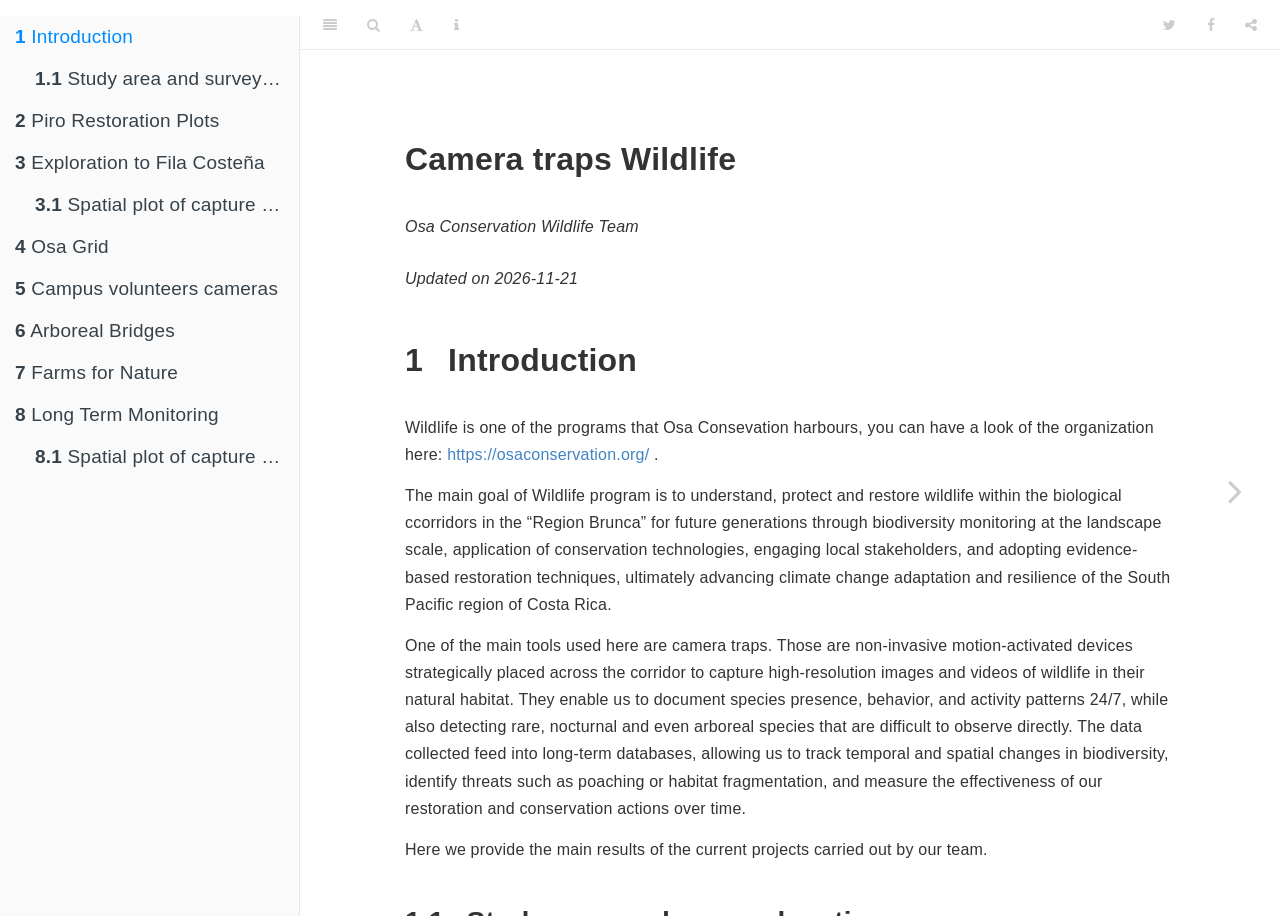
==== commit c8f33494: "deploy: 84aa25d2796713b0e6704e90f93d5b9c646009f6" ====
--- a/index.html
+++ b/index.html
@@ -135,7 +135,7 @@
 <div id="header">
 <h1 class="title">Camera traps Wildlife</h1>
 <p class="author"><em>Osa Conservation Wildlife Team</em></p>
-<p class="date"><em>Updated on 2026-11-14</em></p>
+<p class="date"><em>Updated on 2026-11-21</em></p>
 </div>
 <div id="introduction" class="section level1 hasAnchor" number="1">
 <h1><span class="header-section-number">1</span> Introduction<a href="index.html#introduction" class="anchor-section" aria-label="Anchor link to header"></a></h1>
@@ -148,8 +148,8 @@
 <p>In the last five years, the Wildlife program has executed several camera trap surveys along our influence area. Each one has an specific goal and you can see the details in their respective sections.</p>
 <p><img src="_main_files/figure-html/unnamed-chunk-2-1.png" alt="" width="672" /></p>
 <p>Here you can explore the locations of all the cameras. You can activate and deactivate the locations per specific project.</p>
-<div class="leaflet html-widget html-fill-item" id="htmlwidget-9b8d9f3ceeedf626ed1b" style="width:672px;height:480px;"></div>
-<script type="application/json" data-for="htmlwidget-9b8d9f3ceeedf626ed1b">{"x":{"options":{"crs":{"crsClass":"L.CRS.EPSG3857","code":null,"proj4def":null,"projectedBounds":null,"options":{}}},"calls":[{"method":"addProviderTiles","args":["Esri.WorldImagery",null,"Satellite",{"errorTileUrl":"","noWrap":false,"detectRetina":false}]},{"method":"addProviderTiles","args":["OpenStreetMap",null,"Street Map",{"errorTileUrl":"","noWrap":false,"detectRetina":false}]},{"method":"addCircleMarkers","args":[[8.4556,8.469150000000001,8.4086,8.44355,8.410690000000001,8.42229,8.428400999999999,8.404714,8.73433,8.51834,8.778090000000001,8.76422,8.676970000000001,8.408702,8.67620952,8.40875,8.418950000000001,8.45589,8.66869,8.409437799999999,8.410447,8.90583,8.770300000000001,8.918150000000001,8.77962,8.640309999999999,9.008141,8.422219999999999,9.009710999999999,8.730267,9.009088999999999,9.008162,8.582418000000001,8.460470000000001,8.76793,8.846550000000001,8.91516,8.91652,8.93881,8.919829999999999,8.785691999999999,9.083031399999999,8.93688,8.920730000000001,8.863530000000001,8.843389999999999,8.79571,8.764811999999999,8.765893999999999,8.784420000000001,8.77671,8.77065,8.76074,8.751440000000001,8.79148,8.79303,8.788869999999999,8.75156,8.740170000000001,8.79523,8.79365,8.721019999999999,8.762840000000001,8.410734,8.45641,8.74607,8.746499999999999,8.756360000000001,8.78218,8.79555,8.75953,8.75695,8.768980000000001,8.76605,8.4086,8.79485,8.79261,8.79669,8.793620000000001,8.7934,8.7752,8.77359,8.79569,8.775449999999999,8.76581,8.78393,8.7827,8.77948,8.78576,8.86378,8.850160000000001,8.81798,8.85411,8.85998,8.78267,8.83248,8.82212,8.81799,8.82075,8.81391,8.80857,8.7807,8.787089999999999,8.770949999999999,8.759449999999999,8.79542,8.777139999999999,8.79444,8.99925,9.003337,9.001308,8.846387999999999,8.843311999999999,8.842873000000001,8.99831,8.844780999999999,8.847415,9.000287,8.997887,8.847436999999999,9.008746,8.764620000000001,8.74549,8.75273,8.77655,8.742448,8.75267,8.40611,8.405849999999999,8.41286,8.40705,8.70158,8.69975,8.40404,8.404249999999999,8.40283,8.8443,8.679639999999999,8.677,8.679040000000001,8.694369999999999,8.70205,8.69717,8.402279,8.40948,8.413879,8.409929,8.396103999999999,8.597217000000001,8.65898,8.649705000000001,8.64303,8.62627,8.659672,8.71678,8.739845000000001,8.739972,8.82987,8.837490000000001,8.800660000000001,8.960839999999999,9.003299999999999,9.003299999999999,8.98854,8.407156000000001,8.411110000000001,8.408257000000001,8.409197000000001,8.413404999999999,8.403627999999999,8.409141999999999,8.417109,8.408670000000001,8.411467,8.403045000000001,8.408109,8.413807,8.412925,8.410632,8.405376,8.407025000000001,8.411816999999999,8.415739,8.415495,8.406319,8.409922999999999,8.407002,8.404942999999999,8.404588,8.40997,8.411845,8.407667,8.407315000000001,8.401757999999999,8.403715999999999,8.404113000000001,8.414024,8.415756999999999,8.414896000000001,8.411637000000001,8.407145999999999,8.406007000000001,8.405813,8.406857,8.408218,8.408852,8.403457,8.413309999999999,8.406096,8.408204,8.402099,8.412000000000001,8.402295000000001,8.412628,8.8462,8.8462,8.81465,8.81465,8.80635,8.80635,8.808267000000001,8.80339,8.80339,8.811666669999999,8.811666669999999,8.775969999999999,8.775969999999999,8.773960000000001,8.773960000000001,8.775833329999999,8.775833329999999,8.772500000000001,8.772500000000001,8.77083333,8.77083333,8.76676,8.76676,8.77148,8.77148,8.772169999999999,8.772169999999999,8.77305556,8.77305556,8.77083333,8.77083333,8.7394,8.7394,8.73949,8.73949,8.74278,8.74278,8.738055559999999,8.738055559999999,8.7433,8.7433,8.747640000000001,8.747640000000001,8.741210000000001,8.741210000000001,8.738939999999999,8.738939999999999,8.733919999999999,8.733919999999999,8.73319,8.73319,8.739722220000001,8.739722220000001,8.73583333,8.73583333,8.734444440000001,8.734444440000001,8.688333330000001,8.688333330000001,8.695410000000001,8.695410000000001,8.69999,8.69999,8.696999999999999,8.696999999999999,8.691247000000001,8.691247000000001,8.69628,8.69628,8.68746,8.68746,8.69876,8.69876,8.702540000000001,8.702540000000001,8.695833329999999,8.695833329999999,8.699444440000001,8.699444440000001,8.669166669999999,8.669166669999999,8.651972199999999,8.651972199999999,8.6576361,8.6576361,8.67258,8.67258,8.665839999999999,8.665839999999999,8.65868,8.65868,8.6622,8.6622,8.659079999999999,8.659079999999999,8.651919444000001,8.651919444000001,8.651075000000001,8.651075000000001,8.660277779999999,8.660277779999999,8.6625,8.6625,8.62956,8.62956,8.62867,8.62867,8.622999999999999,8.62462,8.62462,8.63725,8.63725,8.6262361,8.6262361,8.635400000000001,8.635400000000001,8.6225,8.6225,8.628819999999999,8.628819999999999,8.623799999999999,8.623799999999999,8.62893,8.62893,8.62555556,8.62555556,8.62611111,8.62611111,8.59093,8.59093,8.589219999999999,8.589219999999999,8.585380000000001,8.58492,8.574809999999999,8.574809999999999,8.589449999999999,8.589449999999999,8.59679,8.59679,8.592969999999999,8.592969999999999,8.590949999999999,8.590949999999999,8.56781,8.56781,8.55265,8.541,8.541,8.541,8.541,8.5554805,8.555350000000001,8.555350000000001,8.56837,8.55777,8.55777,8.56277,8.56277,8.55509,8.55509,8.549910000000001,8.549910000000001,8.55836,8.55836,8.505229999999999,8.505229999999999,8.50839,8.50839,8.5044,8.5044,8.521940000000001,8.521940000000001,8.5184,8.5184,8.528029999999999,8.525639999999999,8.525639999999999,8.527559999999999,8.527559999999999,8.51783,8.51783,8.518969999999999,8.518969999999999,8.520455999999999,8.520455999999999,8.518840000000001,8.518840000000001,8.493649899999999,8.493649899999999,8.45567,8.45567,8.45567,8.45567,8.483599999999999,8.483599999999999,8.45565,8.45565,8.45565,8.45565,8.481527778,8.481527778,8.486388890000001,8.486388890000001,8.47401,8.47401,8.47645,8.47645,8.480399999999999,8.480399999999999,8.456911099999999,8.456911099999999,8.440950000000001,8.440950000000001,8.448869999999999,8.45421,8.45421,8.44941,8.44941,8.450430000000001,8.450430000000001,8.44755,8.44755,8.4434,8.4434,8.44758,8.44758,8.40849,8.40849,8.40957,8.40957,8.41005,8.41005,8.38096,8.38096],[-83.36114999999999,-83.36529,-83.34735999999999,-83.35772,-83.34050000000001,-83.33446000000001,-83.34392200000001,-83.317967,-83.33573,-83.40675,-83.29322999999999,-83.28998,-83.17559,-83.32685499999999,-83.17074878,-83.32686,-83.31898,-83.3742,-83.1722,-83.33392000000001,-83.32303400000001,-83.03713999999999,-83.29472,-83.20834000000001,-83.00874,-83.170434,-83.0078,-83.34372999999999,-83.00749999999999,-83.334733,-83.0089,-83.0095,-82.854,-83.3768,-83.18167,-83.03828,-82.96861,-83.04255999999999,-82.90163,-82.97660999999999,-82.996182,-83.13819820000001,-82.90043,-82.8845,-82.86364,-82.89422999999999,-82.9575,-83.01190699999999,-83.015366,-83.02124999999999,-83.05732999999999,-83.03776999999999,-83.03603,-83.05843,-83.00408,-82.99701,-83.02894000000001,-82.99657999999999,-82.98994,-83.00176999999999,-83.03308,-82.93567,-82.95135000000001,-83.2829,-83.28382000000001,-83.028173,-82.99593,-82.98963000000001,-83.03303,-83.03008,-83.03748,-83.05705,-83.04671,-83.00217000000001,-83.34735999999999,-83.02907999999999,-83.03198,-83.00275000000001,-83.00278,-83.00129,-83.12281,-83.12318,-83.03225,-83.18607,-83.17554,-83.17323,-83.18751,-83.19307000000001,-83.19025000000001,-83.26519,-83.27808,-83.22709999999999,-83.27536000000001,-83.26464,-83.15549,-83.27254000000001,-83.22418,-83.2504,-83.25445999999999,-83.26246,-83.24379999999999,-83.16137999999999,-83.21648,-83.16661000000001,-83.17039,-82.95808,-83.20681999999999,-83.03077999999999,-82.94880000000001,-82.9374,-82.9354,-83.11879999999999,-83.1189,-83.1203,-82.9443,-83.1198,-83.1198,-82.94119999999999,-82.94759999999999,-83.1187,-83.0076,-83.03203999999999,-83.01813,-83.02169000000001,-83.03812000000001,-83.03685400000001,-83.04707000000001,-83.34878999999999,-83.30763,-83.34908,-83.30895,-83.60903999999999,-83.60575,-83.33864,-83.34737,-83.30494,-83.31052,-83.54303,-83.53811,-83.55135,-83.5882,-83.61575000000001,-83.59782,-83.34728200000001,-83.34917299999999,-83.33986299999999,-83.34055600000001,-83.328605,-83.43958600000001,-83.19322,-83.159227,-83.15647,-83.1465,-83.19468999999999,-83.11308,-83.153149,-83.15648899999999,-82.90678,-82.91124000000001,-82.96541999999999,-83.08954,-83.22211,-83.22211,-83.2196,-83.34598099999999,-83.355395,-83.35265099999999,-83.349762,-83.344795,-83.351395,-83.35167,-83.34554,-83.35307899999999,-83.355913,-83.349847,-83.34989299999999,-83.354197,-83.35541000000001,-83.355592,-83.35594399999999,-83.35487000000001,-83.341066,-83.346446,-83.3537,-83.354569,-83.35142,-83.343891,-83.356313,-83.351305,-83.355947,-83.35503,-83.35209,-83.354539,-83.349475,-83.34144999999999,-83.351618,-83.346979,-83.354338,-83.35381099999999,-83.351624,-83.35209999999999,-83.342096,-83.355188,-83.354111,-83.353285,-83.35224700000001,-83.35057,-83.354426,-83.35542700000001,-83.351964,-83.342387,-83.355608,-83.349773,-83.354602,-83.47754999999999,-83.47754999999999,-83.50772000000001,-83.50772000000001,-83.47946,-83.47946,-83.40003,-83.36655,-83.36655,-83.32972221999999,-83.32972221999999,-83.57635999999999,-83.57635999999999,-83.54691,-83.54691,-83.50666667,-83.50666667,-83.46916667000001,-83.46916667000001,-83.39277778,-83.39277778,-83.36733,-83.36733,-83.32924,-83.32924,-83.29163,-83.29163,-83.25666667,-83.25666667,-83.21666667,-83.21666667,-83.61823,-83.61823,-83.58906,-83.58906,-83.53694,-83.53694,-83.50638889,-83.50638889,-83.47659,-83.47659,-83.43344999999999,-83.43344999999999,-83.40298,-83.40298,-83.36982999999999,-83.36982999999999,-83.32883,-83.32883,-83.28082000000001,-83.28082000000001,-83.235,-83.235,-83.21416667,-83.21416667,-83.18388889000001,-83.18388889000001,-83.70083332999999,-83.70083332999999,-83.6498,-83.6498,-83.61733,-83.61733,-83.58306,-83.58306,-83.54081600000001,-83.54081600000001,-83.50129,-83.50129,-83.47654,-83.47654,-83.3278,-83.3278,-83.29742,-83.29742,-83.21055556,-83.21055556,-83.18444443999999,-83.18444443999999,-83.70916667,-83.70916667,-83.6586444,-83.6586444,-83.6194833,-83.6194833,-83.57832000000001,-83.57832000000001,-83.55083,-83.55083,-83.51469,-83.51469,-83.47150000000001,-83.47150000000001,-83.43571,-83.43571,-83.25118611000001,-83.25118611000001,-83.21679167000001,-83.21679167000001,-83.17944444,-83.17944444,-83.14555556000001,-83.14555556000001,-83.72668,-83.72668,-83.6785,-83.6785,-83.6918027,-83.67775,-83.67775,-83.65279,-83.65279,-83.6547444,-83.6547444,-83.62635,-83.62635,-83.53,-83.53,-83.50819,-83.50819,-83.47366,-83.47366,-83.43707999999999,-83.43707999999999,-83.1825,-83.1825,-83.14472222000001,-83.14472222000001,-83.72047000000001,-83.72047000000001,-83.69936,-83.69936,-83.64363,-83.66664,-83.53104,-83.53104,-83.50454000000001,-83.50454000000001,-83.47111,-83.47111,-83.43719,-83.43719,-83.40081000000001,-83.40081000000001,-83.66744,-83.66744,-83.56780000000001,-83.55229,-83.55229,-83.55229,-83.55229,-83.5436222,-83.5059,-83.5059,-83.51419,-83.47062,-83.47062,-83.43335,-83.43335,-83.39963,-83.39963,-83.36682,-83.36682,-83.33598000000001,-83.33598000000001,-83.62093,-83.62093,-83.60496000000001,-83.60496000000001,-83.59986000000001,-83.59986000000001,-83.58175,-83.58175,-83.46956,-83.46956,-83.46314,-83.43497000000001,-83.43497000000001,-83.43863,-83.43863,-83.40701,-83.40701,-83.35983,-83.35983,-83.32613000000001,-83.32613000000001,-83.29128,-83.29128,-83.6061833,-83.6061833,-83.59175,-83.59175,-83.59175,-83.59175,-83.59146,-83.59146,-83.57796,-83.57796,-83.57796,-83.57796,-83.43783333,-83.43783333,-83.395,-83.395,-83.35925,-83.35925,-83.3327,-83.3327,-83.29022000000001,-83.29022000000001,-83.57368049999999,-83.57368049999999,-83.5488,-83.5488,-83.50917,-83.47461,-83.47461,-83.43635999999999,-83.43635999999999,-83.39297000000001,-83.39297000000001,-83.3586,-83.3586,-83.33035,-83.33035,-83.28747,-83.28747,-83.367,-83.367,-83.32938,-83.32938,-83.2914,-83.2914,-83.29765999999999,-83.29765999999999],5,null,["Long Term Monitoring","Long Term Monitoring","Long Term Monitoring","Long Term Monitoring","Long Term Monitoring","Long Term Monitoring","Long Term Monitoring","Long Term Monitoring","Long Term Monitoring","Long Term Monitoring","Long Term Monitoring","Long Term Monitoring","Long Term Monitoring","Long Term Monitoring","Long Term Monitoring","Long Term Monitoring","Long Term Monitoring","Long Term Monitoring","Long Term Monitoring","Long Term Monitoring","Long Term Monitoring","R2R farm monitoring","Long Term Monitoring","R2R farm monitoring","Fila Costeña","Long Term Monitoring","FarmsforNature","Long Term Monitoring","FarmsforNature","Long Term Monitoring","FarmsforNature","FarmsforNature","FarmsforNature","Long Term Monitoring","Fila Costeña","R2R farm monitoring","R2R farm monitoring","R2R farm monitoring","R2R farm monitoring","R2R farm monitoring","R2R farm monitoring","R2R farm monitoring","R2R farm monitoring","R2R farm monitoring","R2R farm monitoring","R2R farm monitoring","R2R farm monitoring","Fila Costeña","Fila Costeña","Fila Costeña","Fila Costeña","Fila Costeña","Fila Costeña","Fila Costeña","Fila Costeña","Fila Costeña","Fila Costeña","Fila Costeña","Fila Costeña","Fila Costeña","Fila Costeña","R2R farm monitoring","R2R farm monitoring","R2R farm monitoring","R2R farm monitoring","Fila Costeña","Fila Costeña","Fila Costeña","Fila Costeña","Fila Costeña","Fila Costeña","Fila Costeña","Fila Costeña","Fila Costeña","Long Term Monitoring","Fila Costeña","Fila Costeña","Fila Costeña","Fila Costeña","Fila Costeña","Fila Costeña","Fila Costeña","Fila Costeña","Fila Costeña","Fila Costeña","Fila Costeña","Fila Costeña","Fila Costeña","Fila Costeña","Fila Costeña","Fila Costeña","Fila Costeña","Fila Costeña","Fila Costeña","Fila Costeña","Fila Costeña","Fila Costeña","Fila Costeña","Fila Costeña","Fila Costeña","Fila Costeña","Fila Costeña","Fila Costeña","Fila Costeña","Fila Costeña","R2R farm monitoring","Fila Costeña","Fila Costeña","FarmsforNature","FarmsforNature","FarmsforNature","FarmsforNature","FarmsforNature","FarmsforNature","FarmsforNature","FarmsforNature","FarmsforNature","FarmsforNature","FarmsforNature","FarmsforNature","FarmsforNature","Fila Costeña","Fila Costeña","Fila Costeña","Fila Costeña","Fila Costeña","Fila Costeña","Arboreal Bridges","Arboreal Bridges","Arboreal Bridges","Arboreal Bridges","Arboreal Bridges","Arboreal Bridges","Arboreal Bridges","Arboreal Bridges","Arboreal Bridges","Arboreal Bridges","Arboreal Bridges","Arboreal Bridges","Arboreal Bridges","Arboreal Bridges","Arboreal Bridges","Arboreal Bridges","Arboreal Bridges","Arboreal Bridges","Arboreal Bridges","Arboreal Bridges","Arboreal Bridges","Arboreal Bridges","Arboreal Bridges","Arboreal Bridges","Arboreal Bridges","Arboreal Bridges","Arboreal Bridges","Arboreal Bridges","Arboreal Bridges","Arboreal Bridges","Arboreal Bridges","Arboreal Bridges","Arboreal Bridges","Arboreal Bridges","Arboreal Bridges","Arboreal Bridges","Arboreal Bridges","Piro Restoration Plots","Piro Restoration Plots","Piro Restoration Plots","Piro Restoration Plots","Piro Restoration Plots","Piro Restoration Plots","Piro Restoration Plots","Piro Restoration Plots","Piro Restoration Plots","Piro Restoration Plots","Piro Restoration Plots","Piro Restoration Plots","Piro Restoration Plots","Piro Restoration Plots","Piro Restoration Plots","Piro Restoration Plots","Piro Restoration Plots","Piro Restoration Plots","Piro Restoration Plots","Piro Restoration Plots","Piro Restoration Plots","Piro Restoration Plots","Piro Restoration Plots","Piro Restoration Plots","Piro Restoration Plots","Piro Restoration Plots","Piro Restoration Plots","Piro Restoration Plots","Piro Restoration Plots","Piro Restoration Plots","Piro Restoration Plots","Piro Restoration Plots","Piro Restoration Plots","Piro Restoration Plots","Piro Restoration Plots","Piro Restoration Plots","Piro Restoration Plots","Piro Restoration Plots","Piro Restoration Plots","Piro Restoration Plots","Piro Restoration Plots","Piro Restoration Plots","Piro Restoration Plots","Piro Restoration Plots","Piro Restoration Plots","Piro Restoration Plots","Piro Restoration Plots","Piro Restoration Plots","Piro Restoration Plots","Piro Restoration Plots","Osa Grid","Osa Grid","Osa Grid","Osa Grid","Osa Grid","Osa Grid","Osa Grid","Osa Grid","Osa Grid","Osa Grid","Osa Grid","Osa Grid","Osa Grid","Osa Grid","Osa Grid","Osa Grid","Osa Grid","Osa Grid","Osa Grid","Osa Grid","Osa Grid","Osa Grid","Osa Grid","Osa Grid","Osa Grid","Osa Grid","Osa Grid","Osa Grid","Osa Grid","Osa Grid","Osa Grid","Osa Grid","Osa Grid","Osa Grid","Osa Grid","Osa Grid","Osa Grid","Osa Grid","Osa Grid","Osa Grid","Osa Grid","Osa Grid","Osa Grid","Osa Grid","Osa Grid","Osa Grid","Osa Grid","Osa Grid","Osa Grid","Osa Grid","Osa Grid","Osa Grid","Osa Grid","Osa Grid","Osa Grid","Osa Grid","Osa Grid","Osa Grid","Osa Grid","Osa Grid","Osa Grid","Osa Grid","Osa Grid","Osa Grid","Osa Grid","Osa Grid","Osa Grid","Osa Grid","Osa Grid","Osa Grid","Osa Grid","Osa Grid","Osa Grid","Osa Grid","Osa Grid","Osa Grid","Osa Grid","Osa Grid","Osa Grid","Osa Grid","Osa Grid","Osa Grid","Osa Grid","Osa Grid","Osa Grid","Osa Grid","Osa Grid","Osa Grid","Osa Grid","Osa Grid","Osa Grid","Osa Grid","Osa Grid","Osa Grid","Osa Grid","Osa Grid","Osa Grid","Osa Grid","Osa Grid","Osa Grid","Osa Grid","Osa Grid","Osa Grid","Osa Grid","Osa Grid","Osa Grid","Osa Grid","Osa Grid","Osa Grid","Osa Grid","Osa Grid","Osa Grid","Osa Grid","Osa Grid","Osa Grid","Osa Grid","Osa Grid","Osa Grid","Osa Grid","Osa Grid","Osa Grid","Osa Grid","Osa Grid","Osa Grid","Osa Grid","Osa Grid","Osa Grid","Osa Grid","Osa Grid","Osa Grid","Osa Grid","Osa Grid","Osa Grid","Osa Grid","Osa Grid","Osa Grid","Osa Grid","Osa Grid","Osa Grid","Osa Grid","Osa Grid","Osa Grid","Osa Grid","Osa Grid","Osa Grid","Osa Grid","Osa Grid","Osa Grid","Osa Grid","Osa Grid","Osa Grid","Osa Grid","Osa Grid","Osa Grid","Osa Grid","Osa Grid","Osa Grid","Osa Grid","Osa Grid","Osa Grid","Osa Grid","Osa Grid","Osa Grid","Osa Grid","Osa Grid","Osa Grid","Osa Grid","Osa Grid","Osa Grid","Osa Grid","Osa Grid","Osa Grid","Osa Grid","Osa Grid","Osa Grid","Osa Grid","Osa Grid","Osa Grid","Osa Grid","Osa Grid","Osa Grid","Osa Grid","Osa Grid","Osa Grid","Osa Grid","Osa Grid","Osa Grid","Osa Grid","Osa Grid","Osa Grid","Osa Grid","Osa Grid","Osa Grid","Osa Grid","Osa Grid","Osa Grid","Osa Grid","Osa Grid","Osa Grid","Osa Grid","Osa Grid","Osa Grid","Osa Grid","Osa Grid","Osa Grid","Osa Grid","Osa Grid","Osa Grid","Osa Grid","Osa Grid","Osa Grid","Osa Grid","Osa Grid","Osa Grid","Osa Grid","Osa Grid","Osa Grid","Osa Grid","Osa Grid","Osa Grid","Osa Grid","Osa Grid","Osa Grid","Osa Grid","Osa Grid","Osa Grid","Osa Grid","Osa Grid","Osa Grid","Osa Grid","Osa Grid","Osa Grid","Osa Grid","Osa Grid","Osa Grid"],{"interactive":true,"className":"","stroke":true,"color":["#81905D","#81905D","#81905D","#81905D","#81905D","#81905D","#81905D","#81905D","#81905D","#81905D","#81905D","#81905D","#81905D","#81905D","#81905D","#81905D","#81905D","#81905D","#81905D","#81905D","#81905D","#CD950C","#81905D","#CD950C","#97B7CB","#81905D","#528191","#81905D","#528191","#81905D","#528191","#528191","#528191","#81905D","#97B7CB","#CD950C","#CD950C","#CD950C","#CD950C","#CD950C","#CD950C","#CD950C","#CD950C","#CD950C","#CD950C","#CD950C","#CD950C","#97B7CB","#97B7CB","#97B7CB","#97B7CB","#97B7CB","#97B7CB","#97B7CB","#97B7CB","#97B7CB","#97B7CB","#97B7CB","#97B7CB","#97B7CB","#97B7CB","#CD950C","#CD950C","#CD950C","#CD950C","#97B7CB","#97B7CB","#97B7CB","#97B7CB","#97B7CB","#97B7CB","#97B7CB","#97B7CB","#97B7CB","#81905D","#97B7CB","#97B7CB","#97B7CB","#97B7CB","#97B7CB","#97B7CB","#97B7CB","#97B7CB","#97B7CB","#97B7CB","#97B7CB","#97B7CB","#97B7CB","#97B7CB","#97B7CB","#97B7CB","#97B7CB","#97B7CB","#97B7CB","#97B7CB","#97B7CB","#97B7CB","#97B7CB","#97B7CB","#97B7CB","#97B7CB","#97B7CB","#97B7CB","#97B7CB","#97B7CB","#CD950C","#97B7CB","#97B7CB","#528191","#528191","#528191","#528191","#528191","#528191","#528191","#528191","#528191","#528191","#528191","#528191","#528191","#97B7CB","#97B7CB","#97B7CB","#97B7CB","#97B7CB","#97B7CB","#023743","#023743","#023743","#023743","#023743","#023743","#023743","#023743","#023743","#023743","#023743","#023743","#023743","#023743","#023743","#023743","#023743","#023743","#023743","#023743","#023743","#023743","#023743","#023743","#023743","#023743","#023743","#023743","#023743","#023743","#023743","#023743","#023743","#023743","#023743","#023743","#023743","#D0BA7A","#D0BA7A","#D0BA7A","#D0BA7A","#D0BA7A","#D0BA7A","#D0BA7A","#D0BA7A","#D0BA7A","#D0BA7A","#D0BA7A","#D0BA7A","#D0BA7A","#D0BA7A","#D0BA7A","#D0BA7A","#D0BA7A","#D0BA7A","#D0BA7A","#D0BA7A","#D0BA7A","#D0BA7A","#D0BA7A","#D0BA7A","#D0BA7A","#D0BA7A","#D0BA7A","#D0BA7A","#D0BA7A","#D0BA7A","#D0BA7A","#D0BA7A","#D0BA7A","#D0BA7A","#D0BA7A","#D0BA7A","#D0BA7A","#D0BA7A","#D0BA7A","#D0BA7A","#D0BA7A","#D0BA7A","#D0BA7A","#D0BA7A","#D0BA7A","#D0BA7A","#D0BA7A","#D0BA7A","#D0BA7A","#D0BA7A","#808080","#808080","#808080","#808080","#808080","#808080","#808080","#808080","#808080","#808080","#808080","#808080","#808080","#808080","#808080","#808080","#808080","#808080","#808080","#808080","#808080","#808080","#808080","#808080","#808080","#808080","#808080","#808080","#808080","#808080","#808080","#808080","#808080","#808080","#808080","#808080","#808080","#808080","#808080","#808080","#808080","#808080","#808080","#808080","#808080","#808080","#808080","#808080","#808080","#808080","#808080","#808080","#808080","#808080","#808080","#808080","#808080","#808080","#808080","#808080","#808080","#808080","#808080","#808080","#808080","#808080","#808080","#808080","#808080","#808080","#808080","#808080","#808080","#808080","#808080","#808080","#808080","#808080","#808080","#808080","#808080","#808080","#808080","#808080","#808080","#808080","#808080","#808080","#808080","#808080","#808080","#808080","#808080","#808080","#808080","#808080","#808080","#808080","#808080","#808080","#808080","#808080","#808080","#808080","#808080","#808080","#808080","#808080","#808080","#808080","#808080","#808080","#808080","#808080","#808080","#808080","#808080","#808080","#808080","#808080","#808080","#808080","#808080","#808080","#808080","#808080","#808080","#808080","#808080","#808080","#808080","#808080","#808080","#808080","#808080","#808080","#808080","#808080","#808080","#808080","#808080","#808080","#808080","#808080","#808080","#808080","#808080","#808080","#808080","#808080","#808080","#808080","#808080","#808080","#808080","#808080","#808080","#808080","#808080","#808080","#808080","#808080","#808080","#808080","#808080","#808080","#808080","#808080","#808080","#808080","#808080","#808080","#808080","#808080","#808080","#808080","#808080","#808080","#808080","#808080","#808080","#808080","#808080","#808080","#808080","#808080","#808080","#808080","#808080","#808080","#808080","#808080","#808080","#808080","#808080","#808080","#808080","#808080","#808080","#808080","#808080","#808080","#808080","#808080","#808080","#808080","#808080","#808080","#808080","#808080","#808080","#808080","#808080","#808080","#808080","#808080","#808080","#808080","#808080","#808080","#808080","#808080","#808080","#808080","#808080","#808080","#808080","#808080","#808080","#808080","#808080","#808080","#808080","#808080","#808080"],"weight":1,"opacity":1,"fill":true,"fillColor":["#81905D","#81905D","#81905D","#81905D","#81905D","#81905D","#81905D","#81905D","#81905D","#81905D","#81905D","#81905D","#81905D","#81905D","#81905D","#81905D","#81905D","#81905D","#81905D","#81905D","#81905D","#CD950C","#81905D","#CD950C","#97B7CB","#81905D","#528191","#81905D","#528191","#81905D","#528191","#528191","#528191","#81905D","#97B7CB","#CD950C","#CD950C","#CD950C","#CD950C","#CD950C","#CD950C","#CD950C","#CD950C","#CD950C","#CD950C","#CD950C","#CD950C","#97B7CB","#97B7CB","#97B7CB","#97B7CB","#97B7CB","#97B7CB","#97B7CB","#97B7CB","#97B7CB","#97B7CB","#97B7CB","#97B7CB","#97B7CB","#97B7CB","#CD950C","#CD950C","#CD950C","#CD950C","#97B7CB","#97B7CB","#97B7CB","#97B7CB","#97B7CB","#97B7CB","#97B7CB","#97B7CB","#97B7CB","#81905D","#97B7CB","#97B7CB","#97B7CB","#97B7CB","#97B7CB","#97B7CB","#97B7CB","#97B7CB","#97B7CB","#97B7CB","#97B7CB","#97B7CB","#97B7CB","#97B7CB","#97B7CB","#97B7CB","#97B7CB","#97B7CB","#97B7CB","#97B7CB","#97B7CB","#97B7CB","#97B7CB","#97B7CB","#97B7CB","#97B7CB","#97B7CB","#97B7CB","#97B7CB","#97B7CB","#CD950C","#97B7CB","#97B7CB","#528191","#528191","#528191","#528191","#528191","#528191","#528191","#528191","#528191","#528191","#528191","#528191","#528191","#97B7CB","#97B7CB","#97B7CB","#97B7CB","#97B7CB","#97B7CB","#023743","#023743","#023743","#023743","#023743","#023743","#023743","#023743","#023743","#023743","#023743","#023743","#023743","#023743","#023743","#023743","#023743","#023743","#023743","#023743","#023743","#023743","#023743","#023743","#023743","#023743","#023743","#023743","#023743","#023743","#023743","#023743","#023743","#023743","#023743","#023743","#023743","#D0BA7A","#D0BA7A","#D0BA7A","#D0BA7A","#D0BA7A","#D0BA7A","#D0BA7A","#D0BA7A","#D0BA7A","#D0BA7A","#D0BA7A","#D0BA7A","#D0BA7A","#D0BA7A","#D0BA7A","#D0BA7A","#D0BA7A","#D0BA7A","#D0BA7A","#D0BA7A","#D0BA7A","#D0BA7A","#D0BA7A","#D0BA7A","#D0BA7A","#D0BA7A","#D0BA7A","#D0BA7A","#D0BA7A","#D0BA7A","#D0BA7A","#D0BA7A","#D0BA7A","#D0BA7A","#D0BA7A","#D0BA7A","#D0BA7A","#D0BA7A","#D0BA7A","#D0BA7A","#D0BA7A","#D0BA7A","#D0BA7A","#D0BA7A","#D0BA7A","#D0BA7A","#D0BA7A","#D0BA7A","#D0BA7A","#D0BA7A","#808080","#808080","#808080","#808080","#808080","#808080","#808080","#808080","#808080","#808080","#808080","#808080","#808080","#808080","#808080","#808080","#808080","#808080","#808080","#808080","#808080","#808080","#808080","#808080","#808080","#808080","#808080","#808080","#808080","#808080","#808080","#808080","#808080","#808080","#808080","#808080","#808080","#808080","#808080","#808080","#808080","#808080","#808080","#808080","#808080","#808080","#808080","#808080","#808080","#808080","#808080","#808080","#808080","#808080","#808080","#808080","#808080","#808080","#808080","#808080","#808080","#808080","#808080","#808080","#808080","#808080","#808080","#808080","#808080","#808080","#808080","#808080","#808080","#808080","#808080","#808080","#808080","#808080","#808080","#808080","#808080","#808080","#808080","#808080","#808080","#808080","#808080","#808080","#808080","#808080","#808080","#808080","#808080","#808080","#808080","#808080","#808080","#808080","#808080","#808080","#808080","#808080","#808080","#808080","#808080","#808080","#808080","#808080","#808080","#808080","#808080","#808080","#808080","#808080","#808080","#808080","#808080","#808080","#808080","#808080","#808080","#808080","#808080","#808080","#808080","#808080","#808080","#808080","#808080","#808080","#808080","#808080","#808080","#808080","#808080","#808080","#808080","#808080","#808080","#808080","#808080","#808080","#808080","#808080","#808080","#808080","#808080","#808080","#808080","#808080","#808080","#808080","#808080","#808080","#808080","#808080","#808080","#808080","#808080","#808080","#808080","#808080","#808080","#808080","#808080","#808080","#808080","#808080","#808080","#808080","#808080","#808080","#808080","#808080","#808080","#808080","#808080","#808080","#808080","#808080","#808080","#808080","#808080","#808080","#808080","#808080","#808080","#808080","#808080","#808080","#808080","#808080","#808080","#808080","#808080","#808080","#808080","#808080","#808080","#808080","#808080","#808080","#808080","#808080","#808080","#808080","#808080","#808080","#808080","#808080","#808080","#808080","#808080","#808080","#808080","#808080","#808080","#808080","#808080","#808080","#808080","#808080","#808080","#808080","#808080","#808080","#808080","#808080","#808080","#808080","#808080","#808080","#808080","#808080","#808080"],"fillOpacity":0.8},null,null,["<strong>Site:<\/strong> OCCT16 <br> <strong>Project:<\/strong> Long Term Monitoring <br> <strong>Coordinates:<\/strong> -83.3612 , 8.4556","<strong>Site:<\/strong> OCCT18 <br> <strong>Project:<\/strong> Long Term Monitoring <br> <strong>Coordinates:<\/strong> -83.3653 , 8.4692","<strong>Site:<\/strong> OCCT10 <br> <strong>Project:<\/strong> Long Term Monitoring <br> <strong>Coordinates:<\/strong> -83.3474 , 8.4086","<strong>Site:<\/strong> OCCT15 <br> <strong>Project:<\/strong> Long Term Monitoring <br> <strong>Coordinates:<\/strong> -83.3577 , 8.4436","<strong>Site:<\/strong> OCCT09 <br> <strong>Project:<\/strong> Long Term Monitoring <br> <strong>Coordinates:<\/strong> -83.3405 , 8.4107","<strong>Site:<\/strong> OCCT12 <br> <strong>Project:<\/strong> Long Term Monitoring <br> <strong>Coordinates:<\/strong> -83.3345 , 8.4223","<strong>Site:<\/strong> OCCT33 <br> <strong>Project:<\/strong> Long Term Monitoring <br> <strong>Coordinates:<\/strong> -83.3439 , 8.4284","<strong>Site:<\/strong> OCCT66 <br> <strong>Project:<\/strong> Long Term Monitoring <br> <strong>Coordinates:<\/strong> -83.318 , 8.4047","<strong>Site:<\/strong> OCCT27 <br> <strong>Project:<\/strong> Long Term Monitoring <br> <strong>Coordinates:<\/strong> -83.3357 , 8.7343","<strong>Site:<\/strong> OCCT28 <br> <strong>Project:<\/strong> Long Term Monitoring <br> <strong>Coordinates:<\/strong> -83.4068 , 8.5183","<strong>Site:<\/strong> OCCT06 <br> <strong>Project:<\/strong> Long Term Monitoring <br> <strong>Coordinates:<\/strong> -83.2932 , 8.7781","<strong>Site:<\/strong> OCCT07 <br> <strong>Project:<\/strong> Long Term Monitoring <br> <strong>Coordinates:<\/strong> -83.29 , 8.7642","<strong>Site:<\/strong> OCCT34 <br> <strong>Project:<\/strong> Long Term Monitoring <br> <strong>Coordinates:<\/strong> -83.1756 , 8.677","<strong>Site:<\/strong> OCCT68 <br> <strong>Project:<\/strong> Long Term Monitoring <br> <strong>Coordinates:<\/strong> -83.3269 , 8.4087","<strong>Site:<\/strong> OCCT29 <br> <strong>Project:<\/strong> Long Term Monitoring <br> <strong>Coordinates:<\/strong> -83.1707 , 8.6762","<strong>Site:<\/strong> OCCT08 <br> <strong>Project:<\/strong> Long Term Monitoring <br> <strong>Coordinates:<\/strong> -83.3269 , 8.4088","<strong>Site:<\/strong> OCCT14 <br> <strong>Project:<\/strong> Long Term Monitoring <br> <strong>Coordinates:<\/strong> -83.319 , 8.419","<strong>Site:<\/strong> OCCT17 <br> <strong>Project:<\/strong> Long Term Monitoring <br> <strong>Coordinates:<\/strong> -83.3742 , 8.4559","<strong>Site:<\/strong> OCCT31 <br> <strong>Project:<\/strong> Long Term Monitoring <br> <strong>Coordinates:<\/strong> -83.1722 , 8.6687","<strong>Site:<\/strong> OCCT02 <br> <strong>Project:<\/strong> Long Term Monitoring <br> <strong>Coordinates:<\/strong> -83.3339 , 8.4094","<strong>Site:<\/strong> OCCT13 <br> <strong>Project:<\/strong> Long Term Monitoring <br> <strong>Coordinates:<\/strong> -83.323 , 8.4104","<strong>Site:<\/strong> Rf9 <br> <strong>Project:<\/strong> R2R farm monitoring <br> <strong>Coordinates:<\/strong> -83.0371 , 8.9058","<strong>Site:<\/strong> OCCT30 <br> <strong>Project:<\/strong> Long Term Monitoring <br> <strong>Coordinates:<\/strong> -83.2947 , 8.7703","<strong>Site:<\/strong> Rf22 <br> <strong>Project:<\/strong> R2R farm monitoring <br> <strong>Coordinates:<\/strong> -83.2083 , 8.9182","<strong>Site:<\/strong> OCCT54 <br> <strong>Project:<\/strong> Fila Costeña <br> <strong>Coordinates:<\/strong> -83.0087 , 8.7796","<strong>Site:<\/strong> OCCT32 <br> <strong>Project:<\/strong> Long Term Monitoring <br> <strong>Coordinates:<\/strong> -83.1704 , 8.6403","<strong>Site:<\/strong> LUMO024 <br> <strong>Project:<\/strong> FarmsforNature <br> <strong>Coordinates:<\/strong> -83.0078 , 9.0081","<strong>Site:<\/strong> OCCT11 <br> <strong>Project:<\/strong> Long Term Monitoring <br> <strong>Coordinates:<\/strong> -83.3437 , 8.4222","<strong>Site:<\/strong> LUMO022 <br> <strong>Project:<\/strong> FarmsforNature <br> <strong>Coordinates:<\/strong> -83.0075 , 9.0097","<strong>Site:<\/strong> OCCT26 <br> <strong>Project:<\/strong> Long Term Monitoring <br> <strong>Coordinates:<\/strong> -83.3347 , 8.7303","<strong>Site:<\/strong> ANMO019 <br> <strong>Project:<\/strong> FarmsforNature <br> <strong>Coordinates:<\/strong> -83.0089 , 9.0091","<strong>Site:<\/strong> ANMO020 <br> <strong>Project:<\/strong> FarmsforNature <br> <strong>Coordinates:<\/strong> -83.0095 , 9.0082","<strong>Site:<\/strong> JUAT032 <br> <strong>Project:<\/strong> FarmsforNature <br> <strong>Coordinates:<\/strong> -82.854 , 8.5824","<strong>Site:<\/strong> OCCT19 <br> <strong>Project:<\/strong> Long Term Monitoring <br> <strong>Coordinates:<\/strong> -83.3768 , 8.4605","<strong>Site:<\/strong> OCCT70 <br> <strong>Project:<\/strong> Fila Costeña <br> <strong>Coordinates:<\/strong> -83.1817 , 8.7679","<strong>Site:<\/strong> Rf4 <br> <strong>Project:<\/strong> R2R farm monitoring <br> <strong>Coordinates:<\/strong> -83.0383 , 8.8466","<strong>Site:<\/strong> Rf7 <br> <strong>Project:<\/strong> R2R farm monitoring <br> <strong>Coordinates:<\/strong> -82.9686 , 8.9152","<strong>Site:<\/strong> Rf10 <br> <strong>Project:<\/strong> R2R farm monitoring <br> <strong>Coordinates:<\/strong> -83.0426 , 8.9165","<strong>Site:<\/strong> Rf16 <br> <strong>Project:<\/strong> R2R farm monitoring <br> <strong>Coordinates:<\/strong> -82.9016 , 8.9388","<strong>Site:<\/strong> Rf8 <br> <strong>Project:<\/strong> R2R farm monitoring <br> <strong>Coordinates:<\/strong> -82.9766 , 8.9198","<strong>Site:<\/strong> Rf25 <br> <strong>Project:<\/strong> R2R farm monitoring <br> <strong>Coordinates:<\/strong> -82.9962 , 8.7857","<strong>Site:<\/strong> Rf20 <br> <strong>Project:<\/strong> R2R farm monitoring <br> <strong>Coordinates:<\/strong> -83.1382 , 9.083","<strong>Site:<\/strong> Rf15 <br> <strong>Project:<\/strong> R2R farm monitoring <br> <strong>Coordinates:<\/strong> -82.9004 , 8.9369","<strong>Site:<\/strong> Rf13 <br> <strong>Project:<\/strong> R2R farm monitoring <br> <strong>Coordinates:<\/strong> -82.8845 , 8.9207","<strong>Site:<\/strong> Rf12 <br> <strong>Project:<\/strong> R2R farm monitoring <br> <strong>Coordinates:<\/strong> -82.8636 , 8.8635","<strong>Site:<\/strong> Rf11 <br> <strong>Project:<\/strong> R2R farm monitoring <br> <strong>Coordinates:<\/strong> -82.8942 , 8.8434","<strong>Site:<\/strong> R2R <br> <strong>Project:<\/strong> R2R farm monitoring <br> <strong>Coordinates:<\/strong> -82.9575 , 8.7957","<strong>Site:<\/strong> OCCT63 <br> <strong>Project:<\/strong> Fila Costeña <br> <strong>Coordinates:<\/strong> -83.0119 , 8.7648","<strong>Site:<\/strong> OCCT62 <br> <strong>Project:<\/strong> Fila Costeña <br> <strong>Coordinates:<\/strong> -83.0154 , 8.7659","<strong>Site:<\/strong> OCCT61 <br> <strong>Project:<\/strong> Fila Costeña <br> <strong>Coordinates:<\/strong> -83.0212 , 8.7844","<strong>Site:<\/strong> OCCT60 <br> <strong>Project:<\/strong> Fila Costeña <br> <strong>Coordinates:<\/strong> -83.0573 , 8.7767","<strong>Site:<\/strong> OCCT58 <br> <strong>Project:<\/strong> Fila Costeña <br> <strong>Coordinates:<\/strong> -83.0378 , 8.7706","<strong>Site:<\/strong> OCCT57 <br> <strong>Project:<\/strong> Fila Costeña <br> <strong>Coordinates:<\/strong> -83.036 , 8.7607","<strong>Site:<\/strong> OCCT56 <br> <strong>Project:<\/strong> Fila Costeña <br> <strong>Coordinates:<\/strong> -83.0584 , 8.7514","<strong>Site:<\/strong> OCCT53 <br> <strong>Project:<\/strong> Fila Costeña <br> <strong>Coordinates:<\/strong> -83.0041 , 8.7915","<strong>Site:<\/strong> OCCT52 <br> <strong>Project:<\/strong> Fila Costeña <br> <strong>Coordinates:<\/strong> -82.997 , 8.793","<strong>Site:<\/strong> OCCT47 <br> <strong>Project:<\/strong> Fila Costeña <br> <strong>Coordinates:<\/strong> -83.0289 , 8.7889","<strong>Site:<\/strong> OCCT41 <br> <strong>Project:<\/strong> Fila Costeña <br> <strong>Coordinates:<\/strong> -82.9966 , 8.7516","<strong>Site:<\/strong> OCCT40 <br> <strong>Project:<\/strong> Fila Costeña <br> <strong>Coordinates:<\/strong> -82.9899 , 8.7402","<strong>Site:<\/strong> OCCT100 <br> <strong>Project:<\/strong> Fila Costeña <br> <strong>Coordinates:<\/strong> -83.0018 , 8.7952","<strong>Site:<\/strong> OCCT97 <br> <strong>Project:<\/strong> Fila Costeña <br> <strong>Coordinates:<\/strong> -83.0331 , 8.7936","<strong>Site:<\/strong> Rf29b <br> <strong>Project:<\/strong> R2R farm monitoring <br> <strong>Coordinates:<\/strong> -82.9357 , 8.721","<strong>Site:<\/strong> Rf2 <br> <strong>Project:<\/strong> R2R farm monitoring <br> <strong>Coordinates:<\/strong> -82.9514 , 8.7628","<strong>Site:<\/strong> Rf31 <br> <strong>Project:<\/strong> R2R farm monitoring <br> <strong>Coordinates:<\/strong> -83.2829 , 8.4107","<strong>Site:<\/strong> Rf32 <br> <strong>Project:<\/strong> R2R farm monitoring <br> <strong>Coordinates:<\/strong> -83.2838 , 8.4564","<strong>Site:<\/strong> OCCT37 <br> <strong>Project:<\/strong> Fila Costeña <br> <strong>Coordinates:<\/strong> -83.0282 , 8.7461","<strong>Site:<\/strong> OCCT42 <br> <strong>Project:<\/strong> Fila Costeña <br> <strong>Coordinates:<\/strong> -82.9959 , 8.7465","<strong>Site:<\/strong> OCCT43 <br> <strong>Project:<\/strong> Fila Costeña <br> <strong>Coordinates:<\/strong> -82.9896 , 8.7564","<strong>Site:<\/strong> OCCT46 <br> <strong>Project:<\/strong> Fila Costeña <br> <strong>Coordinates:<\/strong> -83.033 , 8.7822","<strong>Site:<\/strong> OCCT48 <br> <strong>Project:<\/strong> Fila Costeña <br> <strong>Coordinates:<\/strong> -83.0301 , 8.7956","<strong>Site:<\/strong> OCCT50 <br> <strong>Project:<\/strong> Fila Costeña <br> <strong>Coordinates:<\/strong> -83.0375 , 8.7595","<strong>Site:<\/strong> OCCT55 <br> <strong>Project:<\/strong> Fila Costeña <br> <strong>Coordinates:<\/strong> -83.057 , 8.757","<strong>Site:<\/strong> OCCT59 <br> <strong>Project:<\/strong> Fila Costeña <br> <strong>Coordinates:<\/strong> -83.0467 , 8.769","<strong>Site:<\/strong> OCCT64 <br> <strong>Project:<\/strong> Fila Costeña <br> <strong>Coordinates:<\/strong> -83.0022 , 8.766","<strong>Site:<\/strong> OCCT67 <br> <strong>Project:<\/strong> Long Term Monitoring <br> <strong>Coordinates:<\/strong> -83.3474 , 8.4086","<strong>Site:<\/strong> OCCT94 <br> <strong>Project:<\/strong> Fila Costeña <br> <strong>Coordinates:<\/strong> -83.0291 , 8.7948","<strong>Site:<\/strong> OCCT98 <br> <strong>Project:<\/strong> Fila Costeña <br> <strong>Coordinates:<\/strong> -83.032 , 8.7926","<strong>Site:<\/strong> OCCT99 <br> <strong>Project:<\/strong> Fila Costeña <br> <strong>Coordinates:<\/strong> -83.0028 , 8.7967","<strong>Site:<\/strong> OCCT101 <br> <strong>Project:<\/strong> Fila Costeña <br> <strong>Coordinates:<\/strong> -83.0028 , 8.7936","<strong>Site:<\/strong> OCCT103 <br> <strong>Project:<\/strong> Fila Costeña <br> <strong>Coordinates:<\/strong> -83.0013 , 8.7934","<strong>Site:<\/strong> OCCT104 <br> <strong>Project:<\/strong> Fila Costeña <br> <strong>Coordinates:<\/strong> -83.1228 , 8.7752","<strong>Site:<\/strong> OCCT105 <br> <strong>Project:<\/strong> Fila Costeña <br> <strong>Coordinates:<\/strong> -83.1232 , 8.7736","<strong>Site:<\/strong> OCCT96 <br> <strong>Project:<\/strong> Fila Costeña <br> <strong>Coordinates:<\/strong> -83.0322 , 8.7957","<strong>Site:<\/strong> OCCT69 <br> <strong>Project:<\/strong> Fila Costeña <br> <strong>Coordinates:<\/strong> -83.1861 , 8.7754","<strong>Site:<\/strong> OCCT71 <br> <strong>Project:<\/strong> Fila Costeña <br> <strong>Coordinates:<\/strong> -83.1755 , 8.7658","<strong>Site:<\/strong> OCCT72 <br> <strong>Project:<\/strong> Fila Costeña <br> <strong>Coordinates:<\/strong> -83.1732 , 8.7839","<strong>Site:<\/strong> OCCT73 <br> <strong>Project:<\/strong> Fila Costeña <br> <strong>Coordinates:<\/strong> -83.1875 , 8.7827","<strong>Site:<\/strong> OCCT74 <br> <strong>Project:<\/strong> Fila Costeña <br> <strong>Coordinates:<\/strong> -83.1931 , 8.7795","<strong>Site:<\/strong> OCCT75 <br> <strong>Project:<\/strong> Fila Costeña <br> <strong>Coordinates:<\/strong> -83.1903 , 8.7858","<strong>Site:<\/strong> OCCT76 <br> <strong>Project:<\/strong> Fila Costeña <br> <strong>Coordinates:<\/strong> -83.2652 , 8.8638","<strong>Site:<\/strong> OCCT77 <br> <strong>Project:<\/strong> Fila Costeña <br> <strong>Coordinates:<\/strong> -83.2781 , 8.8502","<strong>Site:<\/strong> OCCT78 <br> <strong>Project:<\/strong> Fila Costeña <br> <strong>Coordinates:<\/strong> -83.2271 , 8.818","<strong>Site:<\/strong> OCCT80 <br> <strong>Project:<\/strong> Fila Costeña <br> <strong>Coordinates:<\/strong> -83.2754 , 8.8541","<strong>Site:<\/strong> OCCT81 <br> <strong>Project:<\/strong> Fila Costeña <br> <strong>Coordinates:<\/strong> -83.2646 , 8.86","<strong>Site:<\/strong> OCCT82 <br> <strong>Project:<\/strong> Fila Costeña <br> <strong>Coordinates:<\/strong> -83.1555 , 8.7827","<strong>Site:<\/strong> OCCT83 <br> <strong>Project:<\/strong> Fila Costeña <br> <strong>Coordinates:<\/strong> -83.2725 , 8.8325","<strong>Site:<\/strong> OCCT84 <br> <strong>Project:<\/strong> Fila Costeña <br> <strong>Coordinates:<\/strong> -83.2242 , 8.8221","<strong>Site:<\/strong> OCCT85 <br> <strong>Project:<\/strong> Fila Costeña <br> <strong>Coordinates:<\/strong> -83.2504 , 8.818","<strong>Site:<\/strong> OCCT86 <br> <strong>Project:<\/strong> Fila Costeña <br> <strong>Coordinates:<\/strong> -83.2545 , 8.8208","<strong>Site:<\/strong> OCCT87 <br> <strong>Project:<\/strong> Fila Costeña <br> <strong>Coordinates:<\/strong> -83.2625 , 8.8139","<strong>Site:<\/strong> OCCT88 <br> <strong>Project:<\/strong> Fila Costeña <br> <strong>Coordinates:<\/strong> -83.2438 , 8.8086","<strong>Site:<\/strong> OCCT89 <br> <strong>Project:<\/strong> Fila Costeña <br> <strong>Coordinates:<\/strong> -83.1614 , 8.7807","<strong>Site:<\/strong> OCCT90 <br> <strong>Project:<\/strong> Fila Costeña <br> <strong>Coordinates:<\/strong> -83.2165 , 8.7871","<strong>Site:<\/strong> OCCT91 <br> <strong>Project:<\/strong> Fila Costeña <br> <strong>Coordinates:<\/strong> -83.1666 , 8.7709","<strong>Site:<\/strong> OCCT92 <br> <strong>Project:<\/strong> Fila Costeña <br> <strong>Coordinates:<\/strong> -83.1704 , 8.7594","<strong>Site:<\/strong> Rf1 <br> <strong>Project:<\/strong> R2R farm monitoring <br> <strong>Coordinates:<\/strong> -82.9581 , 8.7954","<strong>Site:<\/strong> OCCT93 <br> <strong>Project:<\/strong> Fila Costeña <br> <strong>Coordinates:<\/strong> -83.2068 , 8.7771","<strong>Site:<\/strong> OCCT95 <br> <strong>Project:<\/strong> Fila Costeña <br> <strong>Coordinates:<\/strong> -83.0308 , 8.7944","<strong>Site:<\/strong> ENMO008 <br> <strong>Project:<\/strong> FarmsforNature <br> <strong>Coordinates:<\/strong> -82.9488 , 8.9992","<strong>Site:<\/strong> ENMO007 <br> <strong>Project:<\/strong> FarmsforNature <br> <strong>Coordinates:<\/strong> -82.9374 , 9.0033","<strong>Site:<\/strong> ENMO012 <br> <strong>Project:<\/strong> FarmsforNature <br> <strong>Coordinates:<\/strong> -82.9354 , 9.0013","<strong>Site:<\/strong> ALMA025 <br> <strong>Project:<\/strong> FarmsforNature <br> <strong>Coordinates:<\/strong> -83.1188 , 8.8464","<strong>Site:<\/strong> ALMA029 <br> <strong>Project:<\/strong> FarmsforNature <br> <strong>Coordinates:<\/strong> -83.1189 , 8.8433","<strong>Site:<\/strong> ALMA028 <br> <strong>Project:<\/strong> FarmsforNature <br> <strong>Coordinates:<\/strong> -83.1203 , 8.8429","<strong>Site:<\/strong> ENMO010 <br> <strong>Project:<\/strong> FarmsforNature <br> <strong>Coordinates:<\/strong> -82.9443 , 8.9983","<strong>Site:<\/strong> ALMA030 <br> <strong>Project:<\/strong> FarmsforNature <br> <strong>Coordinates:<\/strong> -83.1198 , 8.8448","<strong>Site:<\/strong> ALMA027 <br> <strong>Project:<\/strong> FarmsforNature <br> <strong>Coordinates:<\/strong> -83.1198 , 8.8474","<strong>Site:<\/strong> ENMO011 <br> <strong>Project:<\/strong> FarmsforNature <br> <strong>Coordinates:<\/strong> -82.9412 , 9.0003","<strong>Site:<\/strong> ENMO009 <br> <strong>Project:<\/strong> FarmsforNature <br> <strong>Coordinates:<\/strong> -82.9476 , 8.9979","<strong>Site:<\/strong> ALMA026 <br> <strong>Project:<\/strong> FarmsforNature <br> <strong>Coordinates:<\/strong> -83.1187 , 8.8474","<strong>Site:<\/strong> LUMO023 <br> <strong>Project:<\/strong> FarmsforNature <br> <strong>Coordinates:<\/strong> -83.0076 , 9.0087","<strong>Site:<\/strong> OCCT39 <br> <strong>Project:<\/strong> Fila Costeña <br> <strong>Coordinates:<\/strong> -83.032 , 8.7646","<strong>Site:<\/strong> OCCT44 <br> <strong>Project:<\/strong> Fila Costeña <br> <strong>Coordinates:<\/strong> -83.0181 , 8.7455","<strong>Site:<\/strong> OCCT45 <br> <strong>Project:<\/strong> Fila Costeña <br> <strong>Coordinates:<\/strong> -83.0217 , 8.7527","<strong>Site:<\/strong> OCCT65 <br> <strong>Project:<\/strong> Fila Costeña <br> <strong>Coordinates:<\/strong> -83.0381 , 8.7766","<strong>Site:<\/strong> OCCT38 <br> <strong>Project:<\/strong> Fila Costeña <br> <strong>Coordinates:<\/strong> -83.0369 , 8.7424","<strong>Site:<\/strong> OCCT35 <br> <strong>Project:<\/strong> Fila Costeña <br> <strong>Coordinates:<\/strong> -83.0471 , 8.7527","<strong>Site:<\/strong> PUE01 <br> <strong>Project:<\/strong> Arboreal Bridges <br> <strong>Coordinates:<\/strong> -83.3488 , 8.4061","<strong>Site:<\/strong> PUE02 <br> <strong>Project:<\/strong> Arboreal Bridges <br> <strong>Coordinates:<\/strong> -83.3076 , 8.4058","<strong>Site:<\/strong> PUE03 <br> <strong>Project:<\/strong> Arboreal Bridges <br> <strong>Coordinates:<\/strong> -83.3491 , 8.4129","<strong>Site:<\/strong> PUE04 <br> <strong>Project:<\/strong> Arboreal Bridges <br> <strong>Coordinates:<\/strong> -83.309 , 8.407","<strong>Site:<\/strong> PUE05 <br> <strong>Project:<\/strong> Arboreal Bridges <br> <strong>Coordinates:<\/strong> -83.609 , 8.7016","<strong>Site:<\/strong> PUE06 <br> <strong>Project:<\/strong> Arboreal Bridges <br> <strong>Coordinates:<\/strong> -83.6058 , 8.6998","<strong>Site:<\/strong> PUE07 <br> <strong>Project:<\/strong> Arboreal Bridges <br> <strong>Coordinates:<\/strong> -83.3386 , 8.404","<strong>Site:<\/strong> PUE08 <br> <strong>Project:<\/strong> Arboreal Bridges <br> <strong>Coordinates:<\/strong> -83.3474 , 8.4042","<strong>Site:<\/strong> PUE09 <br> <strong>Project:<\/strong> Arboreal Bridges <br> <strong>Coordinates:<\/strong> -83.3049 , 8.4028","<strong>Site:<\/strong> PUE10 <br> <strong>Project:<\/strong> Arboreal Bridges <br> <strong>Coordinates:<\/strong> -83.3105 , 8.8443","<strong>Site:<\/strong> PUE11 <br> <strong>Project:<\/strong> Arboreal Bridges <br> <strong>Coordinates:<\/strong> -83.543 , 8.6796","<strong>Site:<\/strong> PUE12 <br> <strong>Project:<\/strong> Arboreal Bridges <br> <strong>Coordinates:<\/strong> -83.5381 , 8.677","<strong>Site:<\/strong> PUE13 <br> <strong>Project:<\/strong> Arboreal Bridges <br> <strong>Coordinates:<\/strong> -83.5514 , 8.679","<strong>Site:<\/strong> PUE14 <br> <strong>Project:<\/strong> Arboreal Bridges <br> <strong>Coordinates:<\/strong> -83.5882 , 8.6944","<strong>Site:<\/strong> PUE15 <br> <strong>Project:<\/strong> Arboreal Bridges <br> <strong>Coordinates:<\/strong> -83.6158 , 8.702","<strong>Site:<\/strong> PUE16 <br> <strong>Project:<\/strong> Arboreal Bridges <br> <strong>Coordinates:<\/strong> -83.5978 , 8.6972","<strong>Site:<\/strong> PUE17 <br> <strong>Project:<\/strong> Arboreal Bridges <br> <strong>Coordinates:<\/strong> -83.3473 , 8.4023","<strong>Site:<\/strong> PUE18 <br> <strong>Project:<\/strong> Arboreal Bridges <br> <strong>Coordinates:<\/strong> -83.3492 , 8.4095","<strong>Site:<\/strong> TRO01 <br> <strong>Project:<\/strong> Arboreal Bridges <br> <strong>Coordinates:<\/strong> -83.3399 , 8.4139","<strong>Site:<\/strong> TRO02 <br> <strong>Project:<\/strong> Arboreal Bridges <br> <strong>Coordinates:<\/strong> -83.3406 , 8.4099","<strong>Site:<\/strong> KAT01 <br> <strong>Project:<\/strong> Arboreal Bridges <br> <strong>Coordinates:<\/strong> -83.3286 , 8.3961","<strong>Site:<\/strong> PUE30 <br> <strong>Project:<\/strong> Arboreal Bridges <br> <strong>Coordinates:<\/strong> -83.4396 , 8.5972","<strong>Site:<\/strong> GOL01 <br> <strong>Project:<\/strong> Arboreal Bridges <br> <strong>Coordinates:<\/strong> -83.1932 , 8.659","<strong>Site:<\/strong> GOL02 <br> <strong>Project:<\/strong> Arboreal Bridges <br> <strong>Coordinates:<\/strong> -83.1592 , 8.6497","<strong>Site:<\/strong> GOL03 <br> <strong>Project:<\/strong> Arboreal Bridges <br> <strong>Coordinates:<\/strong> -83.1565 , 8.643","<strong>Site:<\/strong> GOL04 <br> <strong>Project:<\/strong> Arboreal Bridges <br> <strong>Coordinates:<\/strong> -83.1465 , 8.6263","<strong>Site:<\/strong> GOL05 <br> <strong>Project:<\/strong> Arboreal Bridges <br> <strong>Coordinates:<\/strong> -83.1947 , 8.6597","<strong>Site:<\/strong> GOL06 <br> <strong>Project:<\/strong> Arboreal Bridges <br> <strong>Coordinates:<\/strong> -83.1131 , 8.7168","<strong>Site:<\/strong> GOL07 <br> <strong>Project:<\/strong> Arboreal Bridges <br> <strong>Coordinates:<\/strong> -83.1531 , 8.7398","<strong>Site:<\/strong> GOL08 <br> <strong>Project:<\/strong> Arboreal Bridges <br> <strong>Coordinates:<\/strong> -83.1565 , 8.74","<strong>Site:<\/strong> SAB01 <br> <strong>Project:<\/strong> Arboreal Bridges <br> <strong>Coordinates:<\/strong> -82.9068 , 8.8299","<strong>Site:<\/strong> SAB02 <br> <strong>Project:<\/strong> Arboreal Bridges <br> <strong>Coordinates:<\/strong> -82.9112 , 8.8375","<strong>Site:<\/strong> SAN01 <br> <strong>Project:<\/strong> Arboreal Bridges <br> <strong>Coordinates:<\/strong> -82.9654 , 8.8007","<strong>Site:<\/strong> BAJ01 <br> <strong>Project:<\/strong> Arboreal Bridges <br> <strong>Coordinates:<\/strong> -83.0895 , 8.9608","<strong>Site:<\/strong> CHA01 <br> <strong>Project:<\/strong> Arboreal Bridges <br> <strong>Coordinates:<\/strong> -83.2221 , 9.0033","<strong>Site:<\/strong> CHA12 <br> <strong>Project:<\/strong> Arboreal Bridges <br> <strong>Coordinates:<\/strong> -83.2221 , 9.0033","<strong>Site:<\/strong> CHA02 <br> <strong>Project:<\/strong> Arboreal Bridges <br> <strong>Coordinates:<\/strong> -83.2196 , 8.9885","<strong>Site:<\/strong> OCPF08 <br> <strong>Project:<\/strong> Piro Restoration Plots <br> <strong>Coordinates:<\/strong> -83.346 , 8.4072","<strong>Site:<\/strong> OCPM02 <br> <strong>Project:<\/strong> Piro Restoration Plots <br> <strong>Coordinates:<\/strong> -83.3554 , 8.4111","<strong>Site:<\/strong> OCPH06 <br> <strong>Project:<\/strong> Piro Restoration Plots <br> <strong>Coordinates:<\/strong> -83.3527 , 8.4083","<strong>Site:<\/strong> OCPH08 <br> <strong>Project:<\/strong> Piro Restoration Plots <br> <strong>Coordinates:<\/strong> -83.3498 , 8.4092","<strong>Site:<\/strong> OCPF09 <br> <strong>Project:<\/strong> Piro Restoration Plots <br> <strong>Coordinates:<\/strong> -83.3448 , 8.4134","<strong>Site:<\/strong> OCPN09 <br> <strong>Project:<\/strong> Piro Restoration Plots <br> <strong>Coordinates:<\/strong> -83.3514 , 8.4036","<strong>Site:<\/strong> OCPH07 <br> <strong>Project:<\/strong> Piro Restoration Plots <br> <strong>Coordinates:<\/strong> -83.3517 , 8.4091","<strong>Site:<\/strong> OCPF03 <br> <strong>Project:<\/strong> Piro Restoration Plots <br> <strong>Coordinates:<\/strong> -83.3455 , 8.4171","<strong>Site:<\/strong> OCPN07 <br> <strong>Project:<\/strong> Piro Restoration Plots <br> <strong>Coordinates:<\/strong> -83.3531 , 8.4087","<strong>Site:<\/strong> OCPL02 <br> <strong>Project:<\/strong> Piro Restoration Plots <br> <strong>Coordinates:<\/strong> -83.3559 , 8.4115","<strong>Site:<\/strong> OCPM09 <br> <strong>Project:<\/strong> Piro Restoration Plots <br> <strong>Coordinates:<\/strong> -83.3498 , 8.403","<strong>Site:<\/strong> OCPN08 <br> <strong>Project:<\/strong> Piro Restoration Plots <br> <strong>Coordinates:<\/strong> -83.3499 , 8.4081","<strong>Site:<\/strong> OCPN02 <br> <strong>Project:<\/strong> Piro Restoration Plots <br> <strong>Coordinates:<\/strong> -83.3542 , 8.4138","<strong>Site:<\/strong> OCPH02 <br> <strong>Project:<\/strong> Piro Restoration Plots <br> <strong>Coordinates:<\/strong> -83.3554 , 8.4129","<strong>Site:<\/strong> OCPH04 <br> <strong>Project:<\/strong> Piro Restoration Plots <br> <strong>Coordinates:<\/strong> -83.3556 , 8.4106","<strong>Site:<\/strong> OCPL04 <br> <strong>Project:<\/strong> Piro Restoration Plots <br> <strong>Coordinates:<\/strong> -83.3559 , 8.4054","<strong>Site:<\/strong> OCPH05 <br> <strong>Project:<\/strong> Piro Restoration Plots <br> <strong>Coordinates:<\/strong> -83.3549 , 8.407","<strong>Site:<\/strong> OCPF10 <br> <strong>Project:<\/strong> Piro Restoration Plots <br> <strong>Coordinates:<\/strong> -83.3411 , 8.4118","<strong>Site:<\/strong> OCPF02 <br> <strong>Project:<\/strong> Piro Restoration Plots <br> <strong>Coordinates:<\/strong> -83.3464 , 8.4157","<strong>Site:<\/strong> OCPH01 <br> <strong>Project:<\/strong> Piro Restoration Plots <br> <strong>Coordinates:<\/strong> -83.3537 , 8.4155","<strong>Site:<\/strong> OCPN05 <br> <strong>Project:<\/strong> Piro Restoration Plots <br> <strong>Coordinates:<\/strong> -83.3546 , 8.4063","<strong>Site:<\/strong> OCPM04 <br> <strong>Project:<\/strong> Piro Restoration Plots <br> <strong>Coordinates:<\/strong> -83.3514 , 8.4099","<strong>Site:<\/strong> OCPF07 <br> <strong>Project:<\/strong> Piro Restoration Plots <br> <strong>Coordinates:<\/strong> -83.3439 , 8.407","<strong>Site:<\/strong> OCPN06 <br> <strong>Project:<\/strong> Piro Restoration Plots <br> <strong>Coordinates:<\/strong> -83.3563 , 8.4049","<strong>Site:<\/strong> OCPH09 <br> <strong>Project:<\/strong> Piro Restoration Plots <br> <strong>Coordinates:<\/strong> -83.3513 , 8.4046","<strong>Site:<\/strong> OCPN04 <br> <strong>Project:<\/strong> Piro Restoration Plots <br> <strong>Coordinates:<\/strong> -83.3559 , 8.41","<strong>Site:<\/strong> OCPL03 <br> <strong>Project:<\/strong> Piro Restoration Plots <br> <strong>Coordinates:<\/strong> -83.355 , 8.4118","<strong>Site:<\/strong> OCPL08 <br> <strong>Project:<\/strong> Piro Restoration Plots <br> <strong>Coordinates:<\/strong> -83.3521 , 8.4077","<strong>Site:<\/strong> OCPM10 <br> <strong>Project:<\/strong> Piro Restoration Plots <br> <strong>Coordinates:<\/strong> -83.3545 , 8.4073","<strong>Site:<\/strong> OCPN10 <br> <strong>Project:<\/strong> Piro Restoration Plots <br> <strong>Coordinates:<\/strong> -83.3495 , 8.4018","<strong>Site:<\/strong> OCPF05 <br> <strong>Project:<\/strong> Piro Restoration Plots <br> <strong>Coordinates:<\/strong> -83.3414 , 8.4037","<strong>Site:<\/strong> OCPM08 <br> <strong>Project:<\/strong> Piro Restoration Plots <br> <strong>Coordinates:<\/strong> -83.3516 , 8.4041","<strong>Site:<\/strong> OCPF01 <br> <strong>Project:<\/strong> Piro Restoration Plots <br> <strong>Coordinates:<\/strong> -83.347 , 8.414","<strong>Site:<\/strong> OCPL01 <br> <strong>Project:<\/strong> Piro Restoration Plots <br> <strong>Coordinates:<\/strong> -83.3543 , 8.4158","<strong>Site:<\/strong> OCPN01 <br> <strong>Project:<\/strong> Piro Restoration Plots <br> <strong>Coordinates:<\/strong> -83.3538 , 8.4149","<strong>Site:<\/strong> OCPM07 <br> <strong>Project:<\/strong> Piro Restoration Plots <br> <strong>Coordinates:<\/strong> -83.3516 , 8.4116","<strong>Site:<\/strong> OCPM06 <br> <strong>Project:<\/strong> Piro Restoration Plots <br> <strong>Coordinates:<\/strong> -83.3521 , 8.4071","<strong>Site:<\/strong> OCPF06 <br> <strong>Project:<\/strong> Piro Restoration Plots <br> <strong>Coordinates:<\/strong> -83.3421 , 8.406","<strong>Site:<\/strong> OCPL09 <br> <strong>Project:<\/strong> Piro Restoration Plots <br> <strong>Coordinates:<\/strong> -83.3552 , 8.4058","<strong>Site:<\/strong> OCPL05 <br> <strong>Project:<\/strong> Piro Restoration Plots <br> <strong>Coordinates:<\/strong> -83.3541 , 8.4069","<strong>Site:<\/strong> OCPL06 <br> <strong>Project:<\/strong> Piro Restoration Plots <br> <strong>Coordinates:<\/strong> -83.3533 , 8.4082","<strong>Site:<\/strong> OCPL07 <br> <strong>Project:<\/strong> Piro Restoration Plots <br> <strong>Coordinates:<\/strong> -83.3522 , 8.4089","<strong>Site:<\/strong> OCPL10 <br> <strong>Project:<\/strong> Piro Restoration Plots <br> <strong>Coordinates:<\/strong> -83.3506 , 8.4035","<strong>Site:<\/strong> OCPM01 <br> <strong>Project:<\/strong> Piro Restoration Plots <br> <strong>Coordinates:<\/strong> -83.3544 , 8.4133","<strong>Site:<\/strong> OCPM03 <br> <strong>Project:<\/strong> Piro Restoration Plots <br> <strong>Coordinates:<\/strong> -83.3554 , 8.4061","<strong>Site:<\/strong> OCPM05 <br> <strong>Project:<\/strong> Piro Restoration Plots <br> <strong>Coordinates:<\/strong> -83.352 , 8.4082","<strong>Site:<\/strong> OCPF04 <br> <strong>Project:<\/strong> Piro Restoration Plots <br> <strong>Coordinates:<\/strong> -83.3424 , 8.4021","<strong>Site:<\/strong> OCPH03 <br> <strong>Project:<\/strong> Piro Restoration Plots <br> <strong>Coordinates:<\/strong> -83.3556 , 8.412","<strong>Site:<\/strong> OCPH10 <br> <strong>Project:<\/strong> Piro Restoration Plots <br> <strong>Coordinates:<\/strong> -83.3498 , 8.4023","<strong>Site:<\/strong> OCPN03 <br> <strong>Project:<\/strong> Piro Restoration Plots <br> <strong>Coordinates:<\/strong> -83.3546 , 8.4126","<strong>Site:<\/strong> G1_a <br> <strong>Project:<\/strong> Osa Grid <br> <strong>Coordinates:<\/strong> -83.4775 , 8.8462","<strong>Site:<\/strong> G1_b <br> <strong>Project:<\/strong> Osa Grid <br> <strong>Coordinates:<\/strong> -83.4775 , 8.8462","<strong>Site:<\/strong> G4_a <br> <strong>Project:<\/strong> Osa Grid <br> <strong>Coordinates:<\/strong> -83.5077 , 8.8146","<strong>Site:<\/strong> G4_b <br> <strong>Project:<\/strong> Osa Grid <br> <strong>Coordinates:<\/strong> -83.5077 , 8.8146","<strong>Site:<\/strong> G5_a <br> <strong>Project:<\/strong> Osa Grid <br> <strong>Coordinates:<\/strong> -83.4795 , 8.8064","<strong>Site:<\/strong> G5_b <br> <strong>Project:<\/strong> Osa Grid <br> <strong>Coordinates:<\/strong> -83.4795 , 8.8064","<strong>Site:<\/strong> G7_a <br> <strong>Project:<\/strong> Osa Grid <br> <strong>Coordinates:<\/strong> -83.4 , 8.8083","<strong>Site:<\/strong> G8_a <br> <strong>Project:<\/strong> Osa Grid <br> <strong>Coordinates:<\/strong> -83.3666 , 8.8034","<strong>Site:<\/strong> G8_b <br> <strong>Project:<\/strong> Osa Grid <br> <strong>Coordinates:<\/strong> -83.3666 , 8.8034","<strong>Site:<\/strong> G9_a <br> <strong>Project:<\/strong> Osa Grid <br> <strong>Coordinates:<\/strong> -83.3297 , 8.8117","<strong>Site:<\/strong> G9_b <br> <strong>Project:<\/strong> Osa Grid <br> <strong>Coordinates:<\/strong> -83.3297 , 8.8117","<strong>Site:<\/strong> G11_a <br> <strong>Project:<\/strong> Osa Grid <br> <strong>Coordinates:<\/strong> -83.5764 , 8.776","<strong>Site:<\/strong> G11_b <br> <strong>Project:<\/strong> Osa Grid <br> <strong>Coordinates:<\/strong> -83.5764 , 8.776","<strong>Site:<\/strong> G12_a <br> <strong>Project:<\/strong> Osa Grid <br> <strong>Coordinates:<\/strong> -83.5469 , 8.774","<strong>Site:<\/strong> G12_b <br> <strong>Project:<\/strong> Osa Grid <br> <strong>Coordinates:<\/strong> -83.5469 , 8.774","<strong>Site:<\/strong> G13_a <br> <strong>Project:<\/strong> Osa Grid <br> <strong>Coordinates:<\/strong> -83.5067 , 8.7758","<strong>Site:<\/strong> G13_b <br> <strong>Project:<\/strong> Osa Grid <br> <strong>Coordinates:<\/strong> -83.5067 , 8.7758","<strong>Site:<\/strong> G14_a <br> <strong>Project:<\/strong> Osa Grid <br> <strong>Coordinates:<\/strong> -83.4692 , 8.7725","<strong>Site:<\/strong> G14_b <br> <strong>Project:<\/strong> Osa Grid <br> <strong>Coordinates:<\/strong> -83.4692 , 8.7725","<strong>Site:<\/strong> G16_a <br> <strong>Project:<\/strong> Osa Grid <br> <strong>Coordinates:<\/strong> -83.3928 , 8.7708","<strong>Site:<\/strong> G16_b <br> <strong>Project:<\/strong> Osa Grid <br> <strong>Coordinates:<\/strong> -83.3928 , 8.7708","<strong>Site:<\/strong> G17_a <br> <strong>Project:<\/strong> Osa Grid <br> <strong>Coordinates:<\/strong> -83.3673 , 8.7668","<strong>Site:<\/strong> G17_b <br> <strong>Project:<\/strong> Osa Grid <br> <strong>Coordinates:<\/strong> -83.3673 , 8.7668","<strong>Site:<\/strong> G18_a <br> <strong>Project:<\/strong> Osa Grid <br> <strong>Coordinates:<\/strong> -83.3292 , 8.7715","<strong>Site:<\/strong> G18_b <br> <strong>Project:<\/strong> Osa Grid <br> <strong>Coordinates:<\/strong> -83.3292 , 8.7715","<strong>Site:<\/strong> G19_a <br> <strong>Project:<\/strong> Osa Grid <br> <strong>Coordinates:<\/strong> -83.2916 , 8.7722","<strong>Site:<\/strong> G19_b <br> <strong>Project:<\/strong> Osa Grid <br> <strong>Coordinates:<\/strong> -83.2916 , 8.7722","<strong>Site:<\/strong> G20_a <br> <strong>Project:<\/strong> Osa Grid <br> <strong>Coordinates:<\/strong> -83.2567 , 8.7731","<strong>Site:<\/strong> G20_b <br> <strong>Project:<\/strong> Osa Grid <br> <strong>Coordinates:<\/strong> -83.2567 , 8.7731","<strong>Site:<\/strong> G21_a <br> <strong>Project:<\/strong> Osa Grid <br> <strong>Coordinates:<\/strong> -83.2167 , 8.7708","<strong>Site:<\/strong> G21_b <br> <strong>Project:<\/strong> Osa Grid <br> <strong>Coordinates:<\/strong> -83.2167 , 8.7708","<strong>Site:<\/strong> G22_a <br> <strong>Project:<\/strong> Osa Grid <br> <strong>Coordinates:<\/strong> -83.6182 , 8.7394","<strong>Site:<\/strong> G22_b <br> <strong>Project:<\/strong> Osa Grid <br> <strong>Coordinates:<\/strong> -83.6182 , 8.7394","<strong>Site:<\/strong> G23_a <br> <strong>Project:<\/strong> Osa Grid <br> <strong>Coordinates:<\/strong> -83.5891 , 8.7395","<strong>Site:<\/strong> G23_b <br> <strong>Project:<\/strong> Osa Grid <br> <strong>Coordinates:<\/strong> -83.5891 , 8.7395","<strong>Site:<\/strong> G24_a <br> <strong>Project:<\/strong> Osa Grid <br> <strong>Coordinates:<\/strong> -83.5369 , 8.7428","<strong>Site:<\/strong> G24_b <br> <strong>Project:<\/strong> Osa Grid <br> <strong>Coordinates:<\/strong> -83.5369 , 8.7428","<strong>Site:<\/strong> G25_a <br> <strong>Project:<\/strong> Osa Grid <br> <strong>Coordinates:<\/strong> -83.5064 , 8.7381","<strong>Site:<\/strong> G25_b <br> <strong>Project:<\/strong> Osa Grid <br> <strong>Coordinates:<\/strong> -83.5064 , 8.7381","<strong>Site:<\/strong> G26_a <br> <strong>Project:<\/strong> Osa Grid <br> <strong>Coordinates:<\/strong> -83.4766 , 8.7433","<strong>Site:<\/strong> G26_b <br> <strong>Project:<\/strong> Osa Grid <br> <strong>Coordinates:<\/strong> -83.4766 , 8.7433","<strong>Site:<\/strong> G27_a <br> <strong>Project:<\/strong> Osa Grid <br> <strong>Coordinates:<\/strong> -83.4334 , 8.7476","<strong>Site:<\/strong> G27_b <br> <strong>Project:<\/strong> Osa Grid <br> <strong>Coordinates:<\/strong> -83.4334 , 8.7476","<strong>Site:<\/strong> G28_a <br> <strong>Project:<\/strong> Osa Grid <br> <strong>Coordinates:<\/strong> -83.403 , 8.7412","<strong>Site:<\/strong> G28_b <br> <strong>Project:<\/strong> Osa Grid <br> <strong>Coordinates:<\/strong> -83.403 , 8.7412","<strong>Site:<\/strong> G29_a <br> <strong>Project:<\/strong> Osa Grid <br> <strong>Coordinates:<\/strong> -83.3698 , 8.7389","<strong>Site:<\/strong> G29_b <br> <strong>Project:<\/strong> Osa Grid <br> <strong>Coordinates:<\/strong> -83.3698 , 8.7389","<strong>Site:<\/strong> G30_a <br> <strong>Project:<\/strong> Osa Grid <br> <strong>Coordinates:<\/strong> -83.3288 , 8.7339","<strong>Site:<\/strong> G30_b <br> <strong>Project:<\/strong> Osa Grid <br> <strong>Coordinates:<\/strong> -83.3288 , 8.7339","<strong>Site:<\/strong> G31_a <br> <strong>Project:<\/strong> Osa Grid <br> <strong>Coordinates:<\/strong> -83.2808 , 8.7332","<strong>Site:<\/strong> G31_b <br> <strong>Project:<\/strong> Osa Grid <br> <strong>Coordinates:<\/strong> -83.2808 , 8.7332","<strong>Site:<\/strong> G32_a <br> <strong>Project:<\/strong> Osa Grid <br> <strong>Coordinates:<\/strong> -83.235 , 8.7397","<strong>Site:<\/strong> G32_b <br> <strong>Project:<\/strong> Osa Grid <br> <strong>Coordinates:<\/strong> -83.235 , 8.7397","<strong>Site:<\/strong> G33_a <br> <strong>Project:<\/strong> Osa Grid <br> <strong>Coordinates:<\/strong> -83.2142 , 8.7358","<strong>Site:<\/strong> G33_b <br> <strong>Project:<\/strong> Osa Grid <br> <strong>Coordinates:<\/strong> -83.2142 , 8.7358","<strong>Site:<\/strong> G34_a <br> <strong>Project:<\/strong> Osa Grid <br> <strong>Coordinates:<\/strong> -83.1839 , 8.7344","<strong>Site:<\/strong> G34_b <br> <strong>Project:<\/strong> Osa Grid <br> <strong>Coordinates:<\/strong> -83.1839 , 8.7344","<strong>Site:<\/strong> G35_a <br> <strong>Project:<\/strong> Osa Grid <br> <strong>Coordinates:<\/strong> -83.7008 , 8.6883","<strong>Site:<\/strong> G35_b <br> <strong>Project:<\/strong> Osa Grid <br> <strong>Coordinates:<\/strong> -83.7008 , 8.6883","<strong>Site:<\/strong> G36_a <br> <strong>Project:<\/strong> Osa Grid <br> <strong>Coordinates:<\/strong> -83.6498 , 8.6954","<strong>Site:<\/strong> G36_b <br> <strong>Project:<\/strong> Osa Grid <br> <strong>Coordinates:<\/strong> -83.6498 , 8.6954","<strong>Site:<\/strong> G37_a <br> <strong>Project:<\/strong> Osa Grid <br> <strong>Coordinates:<\/strong> -83.6173 , 8.7","<strong>Site:<\/strong> G37_b <br> <strong>Project:<\/strong> Osa Grid <br> <strong>Coordinates:<\/strong> -83.6173 , 8.7","<strong>Site:<\/strong> G38_a <br> <strong>Project:<\/strong> Osa Grid <br> <strong>Coordinates:<\/strong> -83.5831 , 8.697","<strong>Site:<\/strong> G38_b <br> <strong>Project:<\/strong> Osa Grid <br> <strong>Coordinates:<\/strong> -83.5831 , 8.697","<strong>Site:<\/strong> G39_a <br> <strong>Project:<\/strong> Osa Grid <br> <strong>Coordinates:<\/strong> -83.5408 , 8.6912","<strong>Site:<\/strong> G39_b <br> <strong>Project:<\/strong> Osa Grid <br> <strong>Coordinates:<\/strong> -83.5408 , 8.6912","<strong>Site:<\/strong> G40_a <br> <strong>Project:<\/strong> Osa Grid <br> <strong>Coordinates:<\/strong> -83.5013 , 8.6963","<strong>Site:<\/strong> G40_b <br> <strong>Project:<\/strong> Osa Grid <br> <strong>Coordinates:<\/strong> -83.5013 , 8.6963","<strong>Site:<\/strong> G41_a <br> <strong>Project:<\/strong> Osa Grid <br> <strong>Coordinates:<\/strong> -83.4765 , 8.6875","<strong>Site:<\/strong> G41_b <br> <strong>Project:<\/strong> Osa Grid <br> <strong>Coordinates:<\/strong> -83.4765 , 8.6875","<strong>Site:<\/strong> G42_a <br> <strong>Project:<\/strong> Osa Grid <br> <strong>Coordinates:<\/strong> -83.3278 , 8.6988","<strong>Site:<\/strong> G42_b <br> <strong>Project:<\/strong> Osa Grid <br> <strong>Coordinates:<\/strong> -83.3278 , 8.6988","<strong>Site:<\/strong> G43_a <br> <strong>Project:<\/strong> Osa Grid <br> <strong>Coordinates:<\/strong> -83.2974 , 8.7025","<strong>Site:<\/strong> G43_b <br> <strong>Project:<\/strong> Osa Grid <br> <strong>Coordinates:<\/strong> -83.2974 , 8.7025","<strong>Site:<\/strong> G45_a <br> <strong>Project:<\/strong> Osa Grid <br> <strong>Coordinates:<\/strong> -83.2106 , 8.6958","<strong>Site:<\/strong> G45_b <br> <strong>Project:<\/strong> Osa Grid <br> <strong>Coordinates:<\/strong> -83.2106 , 8.6958","<strong>Site:<\/strong> G46_a <br> <strong>Project:<\/strong> Osa Grid <br> <strong>Coordinates:<\/strong> -83.1844 , 8.6994","<strong>Site:<\/strong> G46_b <br> <strong>Project:<\/strong> Osa Grid <br> <strong>Coordinates:<\/strong> -83.1844 , 8.6994","<strong>Site:<\/strong> G47_a <br> <strong>Project:<\/strong> Osa Grid <br> <strong>Coordinates:<\/strong> -83.7092 , 8.6692","<strong>Site:<\/strong> G47_b <br> <strong>Project:<\/strong> Osa Grid <br> <strong>Coordinates:<\/strong> -83.7092 , 8.6692","<strong>Site:<\/strong> G48_a <br> <strong>Project:<\/strong> Osa Grid <br> <strong>Coordinates:<\/strong> -83.6586 , 8.652","<strong>Site:<\/strong> G48_b <br> <strong>Project:<\/strong> Osa Grid <br> <strong>Coordinates:<\/strong> -83.6586 , 8.652","<strong>Site:<\/strong> G49_a <br> <strong>Project:<\/strong> Osa Grid <br> <strong>Coordinates:<\/strong> -83.6195 , 8.6576","<strong>Site:<\/strong> G49_b <br> <strong>Project:<\/strong> Osa Grid <br> <strong>Coordinates:<\/strong> -83.6195 , 8.6576","<strong>Site:<\/strong> G50_a <br> <strong>Project:<\/strong> Osa Grid <br> <strong>Coordinates:<\/strong> -83.5783 , 8.6726","<strong>Site:<\/strong> G50_b <br> <strong>Project:<\/strong> Osa Grid <br> <strong>Coordinates:<\/strong> -83.5783 , 8.6726","<strong>Site:<\/strong> G51_a <br> <strong>Project:<\/strong> Osa Grid <br> <strong>Coordinates:<\/strong> -83.5508 , 8.6658","<strong>Site:<\/strong> G51_b <br> <strong>Project:<\/strong> Osa Grid <br> <strong>Coordinates:<\/strong> -83.5508 , 8.6658","<strong>Site:<\/strong> G52_a <br> <strong>Project:<\/strong> Osa Grid <br> <strong>Coordinates:<\/strong> -83.5147 , 8.6587","<strong>Site:<\/strong> G52_b <br> <strong>Project:<\/strong> Osa Grid <br> <strong>Coordinates:<\/strong> -83.5147 , 8.6587","<strong>Site:<\/strong> G53_a <br> <strong>Project:<\/strong> Osa Grid <br> <strong>Coordinates:<\/strong> -83.4715 , 8.6622","<strong>Site:<\/strong> G53_b <br> <strong>Project:<\/strong> Osa Grid <br> <strong>Coordinates:<\/strong> -83.4715 , 8.6622","<strong>Site:<\/strong> G54_a <br> <strong>Project:<\/strong> Osa Grid <br> <strong>Coordinates:<\/strong> -83.4357 , 8.6591","<strong>Site:<\/strong> G54_b <br> <strong>Project:<\/strong> Osa Grid <br> <strong>Coordinates:<\/strong> -83.4357 , 8.6591","<strong>Site:<\/strong> G56_a <br> <strong>Project:<\/strong> Osa Grid <br> <strong>Coordinates:<\/strong> -83.2512 , 8.6519","<strong>Site:<\/strong> G56_b <br> <strong>Project:<\/strong> Osa Grid <br> <strong>Coordinates:<\/strong> -83.2512 , 8.6519","<strong>Site:<\/strong> G57_a <br> <strong>Project:<\/strong> Osa Grid <br> <strong>Coordinates:<\/strong> -83.2168 , 8.6511","<strong>Site:<\/strong> G57_b <br> <strong>Project:<\/strong> Osa Grid <br> <strong>Coordinates:<\/strong> -83.2168 , 8.6511","<strong>Site:<\/strong> G58_a <br> <strong>Project:<\/strong> Osa Grid <br> <strong>Coordinates:<\/strong> -83.1794 , 8.6603","<strong>Site:<\/strong> G58_b <br> <strong>Project:<\/strong> Osa Grid <br> <strong>Coordinates:<\/strong> -83.1794 , 8.6603","<strong>Site:<\/strong> G59_a <br> <strong>Project:<\/strong> Osa Grid <br> <strong>Coordinates:<\/strong> -83.1456 , 8.6625","<strong>Site:<\/strong> G59_b <br> <strong>Project:<\/strong> Osa Grid <br> <strong>Coordinates:<\/strong> -83.1456 , 8.6625","<strong>Site:<\/strong> G60_a <br> <strong>Project:<\/strong> Osa Grid <br> <strong>Coordinates:<\/strong> -83.7267 , 8.6296","<strong>Site:<\/strong> G60_b <br> <strong>Project:<\/strong> Osa Grid <br> <strong>Coordinates:<\/strong> -83.7267 , 8.6296","<strong>Site:<\/strong> G61_a <br> <strong>Project:<\/strong> Osa Grid <br> <strong>Coordinates:<\/strong> -83.6785 , 8.6287","<strong>Site:<\/strong> G61_b <br> <strong>Project:<\/strong> Osa Grid <br> <strong>Coordinates:<\/strong> -83.6785 , 8.6287","<strong>Site:<\/strong> G61_2_a <br> <strong>Project:<\/strong> Osa Grid <br> <strong>Coordinates:<\/strong> -83.6918 , 8.623","<strong>Site:<\/strong> G61_3_a <br> <strong>Project:<\/strong> Osa Grid <br> <strong>Coordinates:<\/strong> -83.6778 , 8.6246","<strong>Site:<\/strong> G61_3_b <br> <strong>Project:<\/strong> Osa Grid <br> <strong>Coordinates:<\/strong> -83.6778 , 8.6246","<strong>Site:<\/strong> G62_a <br> <strong>Project:<\/strong> Osa Grid <br> <strong>Coordinates:<\/strong> -83.6528 , 8.6372","<strong>Site:<\/strong> G62_b <br> <strong>Project:<\/strong> Osa Grid <br> <strong>Coordinates:<\/strong> -83.6528 , 8.6372","<strong>Site:<\/strong> G62_2_a <br> <strong>Project:<\/strong> Osa Grid <br> <strong>Coordinates:<\/strong> -83.6547 , 8.6262","<strong>Site:<\/strong> G62_2_b <br> <strong>Project:<\/strong> Osa Grid <br> <strong>Coordinates:<\/strong> -83.6547 , 8.6262","<strong>Site:<\/strong> G63_a <br> <strong>Project:<\/strong> Osa Grid <br> <strong>Coordinates:<\/strong> -83.6264 , 8.6354","<strong>Site:<\/strong> G63_b <br> <strong>Project:<\/strong> Osa Grid <br> <strong>Coordinates:<\/strong> -83.6264 , 8.6354","<strong>Site:<\/strong> G65_a <br> <strong>Project:<\/strong> Osa Grid <br> <strong>Coordinates:<\/strong> -83.53 , 8.6225","<strong>Site:<\/strong> G65_b <br> <strong>Project:<\/strong> Osa Grid <br> <strong>Coordinates:<\/strong> -83.53 , 8.6225","<strong>Site:<\/strong> G66_a <br> <strong>Project:<\/strong> Osa Grid <br> <strong>Coordinates:<\/strong> -83.5082 , 8.6288","<strong>Site:<\/strong> G66_b <br> <strong>Project:<\/strong> Osa Grid <br> <strong>Coordinates:<\/strong> -83.5082 , 8.6288","<strong>Site:<\/strong> G67_a <br> <strong>Project:<\/strong> Osa Grid <br> <strong>Coordinates:<\/strong> -83.4737 , 8.6238","<strong>Site:<\/strong> G67_b <br> <strong>Project:<\/strong> Osa Grid <br> <strong>Coordinates:<\/strong> -83.4737 , 8.6238","<strong>Site:<\/strong> G68_a <br> <strong>Project:<\/strong> Osa Grid <br> <strong>Coordinates:<\/strong> -83.4371 , 8.6289","<strong>Site:<\/strong> G68_b <br> <strong>Project:<\/strong> Osa Grid <br> <strong>Coordinates:<\/strong> -83.4371 , 8.6289","<strong>Site:<\/strong> G69_a <br> <strong>Project:<\/strong> Osa Grid <br> <strong>Coordinates:<\/strong> -83.1825 , 8.6256","<strong>Site:<\/strong> G69_b <br> <strong>Project:<\/strong> Osa Grid <br> <strong>Coordinates:<\/strong> -83.1825 , 8.6256","<strong>Site:<\/strong> G70_a <br> <strong>Project:<\/strong> Osa Grid <br> <strong>Coordinates:<\/strong> -83.1447 , 8.6261","<strong>Site:<\/strong> G70_b <br> <strong>Project:<\/strong> Osa Grid <br> <strong>Coordinates:<\/strong> -83.1447 , 8.6261","<strong>Site:<\/strong> G71_a <br> <strong>Project:<\/strong> Osa Grid <br> <strong>Coordinates:<\/strong> -83.7205 , 8.5909","<strong>Site:<\/strong> G71_b <br> <strong>Project:<\/strong> Osa Grid <br> <strong>Coordinates:<\/strong> -83.7205 , 8.5909","<strong>Site:<\/strong> G72_a <br> <strong>Project:<\/strong> Osa Grid <br> <strong>Coordinates:<\/strong> -83.6994 , 8.5892","<strong>Site:<\/strong> G72_b <br> <strong>Project:<\/strong> Osa Grid <br> <strong>Coordinates:<\/strong> -83.6994 , 8.5892","<strong>Site:<\/strong> G73_a <br> <strong>Project:<\/strong> Osa Grid <br> <strong>Coordinates:<\/strong> -83.6436 , 8.5854","<strong>Site:<\/strong> G73_b <br> <strong>Project:<\/strong> Osa Grid <br> <strong>Coordinates:<\/strong> -83.6666 , 8.5849","<strong>Site:<\/strong> G76_a <br> <strong>Project:<\/strong> Osa Grid <br> <strong>Coordinates:<\/strong> -83.531 , 8.5748","<strong>Site:<\/strong> G76_b <br> <strong>Project:<\/strong> Osa Grid <br> <strong>Coordinates:<\/strong> -83.531 , 8.5748","<strong>Site:<\/strong> G77_a <br> <strong>Project:<\/strong> Osa Grid <br> <strong>Coordinates:<\/strong> -83.5045 , 8.5894","<strong>Site:<\/strong> G77_b <br> <strong>Project:<\/strong> Osa Grid <br> <strong>Coordinates:<\/strong> -83.5045 , 8.5894","<strong>Site:<\/strong> G78_a <br> <strong>Project:<\/strong> Osa Grid <br> <strong>Coordinates:<\/strong> -83.4711 , 8.5968","<strong>Site:<\/strong> G78_b <br> <strong>Project:<\/strong> Osa Grid <br> <strong>Coordinates:<\/strong> -83.4711 , 8.5968","<strong>Site:<\/strong> G79_a <br> <strong>Project:<\/strong> Osa Grid <br> <strong>Coordinates:<\/strong> -83.4372 , 8.593","<strong>Site:<\/strong> G79_b <br> <strong>Project:<\/strong> Osa Grid <br> <strong>Coordinates:<\/strong> -83.4372 , 8.593","<strong>Site:<\/strong> G80_a <br> <strong>Project:<\/strong> Osa Grid <br> <strong>Coordinates:<\/strong> -83.4008 , 8.591","<strong>Site:<\/strong> G80_b <br> <strong>Project:<\/strong> Osa Grid <br> <strong>Coordinates:<\/strong> -83.4008 , 8.591","<strong>Site:<\/strong> G82_a <br> <strong>Project:<\/strong> Osa Grid <br> <strong>Coordinates:<\/strong> -83.6674 , 8.5678","<strong>Site:<\/strong> G82_b <br> <strong>Project:<\/strong> Osa Grid <br> <strong>Coordinates:<\/strong> -83.6674 , 8.5678","<strong>Site:<\/strong> G84_a <br> <strong>Project:<\/strong> Osa Grid <br> <strong>Coordinates:<\/strong> -83.5678 , 8.5526","<strong>Site:<\/strong> G85_2_a <br> <strong>Project:<\/strong> Osa Grid <br> <strong>Coordinates:<\/strong> -83.5523 , 8.541","<strong>Site:<\/strong> G85_2_b <br> <strong>Project:<\/strong> Osa Grid <br> <strong>Coordinates:<\/strong> -83.5523 , 8.541","<strong>Site:<\/strong> G85_2_c <br> <strong>Project:<\/strong> Osa Grid <br> <strong>Coordinates:<\/strong> -83.5523 , 8.541","<strong>Site:<\/strong> G85_2_d <br> <strong>Project:<\/strong> Osa Grid <br> <strong>Coordinates:<\/strong> -83.5523 , 8.541","<strong>Site:<\/strong> G85_a <br> <strong>Project:<\/strong> Osa Grid <br> <strong>Coordinates:<\/strong> -83.5436 , 8.5555","<strong>Site:<\/strong> G86_a <br> <strong>Project:<\/strong> Osa Grid <br> <strong>Coordinates:<\/strong> -83.5059 , 8.5554","<strong>Site:<\/strong> G86_b <br> <strong>Project:<\/strong> Osa Grid <br> <strong>Coordinates:<\/strong> -83.5059 , 8.5554","<strong>Site:<\/strong> G86_2_a <br> <strong>Project:<\/strong> Osa Grid <br> <strong>Coordinates:<\/strong> -83.5142 , 8.5684","<strong>Site:<\/strong> G87_a <br> <strong>Project:<\/strong> Osa Grid <br> <strong>Coordinates:<\/strong> -83.4706 , 8.5578","<strong>Site:<\/strong> G87_b <br> <strong>Project:<\/strong> Osa Grid <br> <strong>Coordinates:<\/strong> -83.4706 , 8.5578","<strong>Site:<\/strong> G88_a <br> <strong>Project:<\/strong> Osa Grid <br> <strong>Coordinates:<\/strong> -83.4334 , 8.5628","<strong>Site:<\/strong> G88_b <br> <strong>Project:<\/strong> Osa Grid <br> <strong>Coordinates:<\/strong> -83.4334 , 8.5628","<strong>Site:<\/strong> G89_a <br> <strong>Project:<\/strong> Osa Grid <br> <strong>Coordinates:<\/strong> -83.3996 , 8.5551","<strong>Site:<\/strong> G89_b <br> <strong>Project:<\/strong> Osa Grid <br> <strong>Coordinates:<\/strong> -83.3996 , 8.5551","<strong>Site:<\/strong> G90_a <br> <strong>Project:<\/strong> Osa Grid <br> <strong>Coordinates:<\/strong> -83.3668 , 8.5499","<strong>Site:<\/strong> G90_b <br> <strong>Project:<\/strong> Osa Grid <br> <strong>Coordinates:<\/strong> -83.3668 , 8.5499","<strong>Site:<\/strong> G91_a <br> <strong>Project:<\/strong> Osa Grid <br> <strong>Coordinates:<\/strong> -83.336 , 8.5584","<strong>Site:<\/strong> G91_b <br> <strong>Project:<\/strong> Osa Grid <br> <strong>Coordinates:<\/strong> -83.336 , 8.5584","<strong>Site:<\/strong> G93_a <br> <strong>Project:<\/strong> Osa Grid <br> <strong>Coordinates:<\/strong> -83.6209 , 8.5052","<strong>Site:<\/strong> G93_b <br> <strong>Project:<\/strong> Osa Grid <br> <strong>Coordinates:<\/strong> -83.6209 , 8.5052","<strong>Site:<\/strong> G93_2_a <br> <strong>Project:<\/strong> Osa Grid <br> <strong>Coordinates:<\/strong> -83.605 , 8.5084","<strong>Site:<\/strong> G93_2_b <br> <strong>Project:<\/strong> Osa Grid <br> <strong>Coordinates:<\/strong> -83.605 , 8.5084","<strong>Site:<\/strong> G94_a <br> <strong>Project:<\/strong> Osa Grid <br> <strong>Coordinates:<\/strong> -83.5999 , 8.5044","<strong>Site:<\/strong> G94_b <br> <strong>Project:<\/strong> Osa Grid <br> <strong>Coordinates:<\/strong> -83.5999 , 8.5044","<strong>Site:<\/strong> G94_2_a <br> <strong>Project:<\/strong> Osa Grid <br> <strong>Coordinates:<\/strong> -83.5818 , 8.5219","<strong>Site:<\/strong> G94_2_b <br> <strong>Project:<\/strong> Osa Grid <br> <strong>Coordinates:<\/strong> -83.5818 , 8.5219","<strong>Site:<\/strong> G97_a <br> <strong>Project:<\/strong> Osa Grid <br> <strong>Coordinates:<\/strong> -83.4696 , 8.5184","<strong>Site:<\/strong> G97_b <br> <strong>Project:<\/strong> Osa Grid <br> <strong>Coordinates:<\/strong> -83.4696 , 8.5184","<strong>Site:<\/strong> G97_2_a <br> <strong>Project:<\/strong> Osa Grid <br> <strong>Coordinates:<\/strong> -83.4631 , 8.528","<strong>Site:<\/strong> G98_a <br> <strong>Project:<\/strong> Osa Grid <br> <strong>Coordinates:<\/strong> -83.435 , 8.5256","<strong>Site:<\/strong> G98_b <br> <strong>Project:<\/strong> Osa Grid <br> <strong>Coordinates:<\/strong> -83.435 , 8.5256","<strong>Site:<\/strong> G98_2_a <br> <strong>Project:<\/strong> Osa Grid <br> <strong>Coordinates:<\/strong> -83.4386 , 8.5276","<strong>Site:<\/strong> G98_2_b <br> <strong>Project:<\/strong> Osa Grid <br> <strong>Coordinates:<\/strong> -83.4386 , 8.5276","<strong>Site:<\/strong> G99_a <br> <strong>Project:<\/strong> Osa Grid <br> <strong>Coordinates:<\/strong> -83.407 , 8.5178","<strong>Site:<\/strong> G99_b <br> <strong>Project:<\/strong> Osa Grid <br> <strong>Coordinates:<\/strong> -83.407 , 8.5178","<strong>Site:<\/strong> G100_a <br> <strong>Project:<\/strong> Osa Grid <br> <strong>Coordinates:<\/strong> -83.3598 , 8.519","<strong>Site:<\/strong> G100_b <br> <strong>Project:<\/strong> Osa Grid <br> <strong>Coordinates:<\/strong> -83.3598 , 8.519","<strong>Site:<\/strong> G101_a <br> <strong>Project:<\/strong> Osa Grid <br> <strong>Coordinates:<\/strong> -83.3261 , 8.5205","<strong>Site:<\/strong> G101_b <br> <strong>Project:<\/strong> Osa Grid <br> <strong>Coordinates:<\/strong> -83.3261 , 8.5205","<strong>Site:<\/strong> G102_a <br> <strong>Project:<\/strong> Osa Grid <br> <strong>Coordinates:<\/strong> -83.2913 , 8.5188","<strong>Site:<\/strong> G102_b <br> <strong>Project:<\/strong> Osa Grid <br> <strong>Coordinates:<\/strong> -83.2913 , 8.5188","<strong>Site:<\/strong> G103_a <br> <strong>Project:<\/strong> Osa Grid <br> <strong>Coordinates:<\/strong> -83.6062 , 8.4936","<strong>Site:<\/strong> G103_b <br> <strong>Project:<\/strong> Osa Grid <br> <strong>Coordinates:<\/strong> -83.6062 , 8.4936","<strong>Site:<\/strong> G103_2_a <br> <strong>Project:<\/strong> Osa Grid <br> <strong>Coordinates:<\/strong> -83.5918 , 8.4557","<strong>Site:<\/strong> G103_2_b <br> <strong>Project:<\/strong> Osa Grid <br> <strong>Coordinates:<\/strong> -83.5918 , 8.4557","<strong>Site:<\/strong> G103_2_c <br> <strong>Project:<\/strong> Osa Grid <br> <strong>Coordinates:<\/strong> -83.5918 , 8.4557","<strong>Site:<\/strong> G103_2_d <br> <strong>Project:<\/strong> Osa Grid <br> <strong>Coordinates:<\/strong> -83.5918 , 8.4557","<strong>Site:<\/strong> G104_a <br> <strong>Project:<\/strong> Osa Grid <br> <strong>Coordinates:<\/strong> -83.5915 , 8.4836","<strong>Site:<\/strong> G104_b <br> <strong>Project:<\/strong> Osa Grid <br> <strong>Coordinates:<\/strong> -83.5915 , 8.4836","<strong>Site:<\/strong> G104_2_a <br> <strong>Project:<\/strong> Osa Grid <br> <strong>Coordinates:<\/strong> -83.578 , 8.4556","<strong>Site:<\/strong> G104_2_b <br> <strong>Project:<\/strong> Osa Grid <br> <strong>Coordinates:<\/strong> -83.578 , 8.4556","<strong>Site:<\/strong> G104_2_c <br> <strong>Project:<\/strong> Osa Grid <br> <strong>Coordinates:<\/strong> -83.578 , 8.4556","<strong>Site:<\/strong> G104_2_d <br> <strong>Project:<\/strong> Osa Grid <br> <strong>Coordinates:<\/strong> -83.578 , 8.4556","<strong>Site:<\/strong> G108_a <br> <strong>Project:<\/strong> Osa Grid <br> <strong>Coordinates:<\/strong> -83.4378 , 8.4815","<strong>Site:<\/strong> G108_b <br> <strong>Project:<\/strong> Osa Grid <br> <strong>Coordinates:<\/strong> -83.4378 , 8.4815","<strong>Site:<\/strong> G109_a <br> <strong>Project:<\/strong> Osa Grid <br> <strong>Coordinates:<\/strong> -83.395 , 8.4864","<strong>Site:<\/strong> G109_b <br> <strong>Project:<\/strong> Osa Grid <br> <strong>Coordinates:<\/strong> -83.395 , 8.4864","<strong>Site:<\/strong> G110_a <br> <strong>Project:<\/strong> Osa Grid <br> <strong>Coordinates:<\/strong> -83.3592 , 8.474","<strong>Site:<\/strong> G110_b <br> <strong>Project:<\/strong> Osa Grid <br> <strong>Coordinates:<\/strong> -83.3592 , 8.474","<strong>Site:<\/strong> G111_a <br> <strong>Project:<\/strong> Osa Grid <br> <strong>Coordinates:<\/strong> -83.3327 , 8.4764","<strong>Site:<\/strong> G111_b <br> <strong>Project:<\/strong> Osa Grid <br> <strong>Coordinates:<\/strong> -83.3327 , 8.4764","<strong>Site:<\/strong> G112_a <br> <strong>Project:<\/strong> Osa Grid <br> <strong>Coordinates:<\/strong> -83.2902 , 8.4804","<strong>Site:<\/strong> G112_b <br> <strong>Project:<\/strong> Osa Grid <br> <strong>Coordinates:<\/strong> -83.2902 , 8.4804","<strong>Site:<\/strong> G113_a <br> <strong>Project:<\/strong> Osa Grid <br> <strong>Coordinates:<\/strong> -83.5737 , 8.4569","<strong>Site:<\/strong> G113_b <br> <strong>Project:<\/strong> Osa Grid <br> <strong>Coordinates:<\/strong> -83.5737 , 8.4569","<strong>Site:<\/strong> G114_a <br> <strong>Project:<\/strong> Osa Grid <br> <strong>Coordinates:<\/strong> -83.5488 , 8.441","<strong>Site:<\/strong> G114_b <br> <strong>Project:<\/strong> Osa Grid <br> <strong>Coordinates:<\/strong> -83.5488 , 8.441","<strong>Site:<\/strong> G115_a <br> <strong>Project:<\/strong> Osa Grid <br> <strong>Coordinates:<\/strong> -83.5092 , 8.4489","<strong>Site:<\/strong> G116_a <br> <strong>Project:<\/strong> Osa Grid <br> <strong>Coordinates:<\/strong> -83.4746 , 8.4542","<strong>Site:<\/strong> G116_b <br> <strong>Project:<\/strong> Osa Grid <br> <strong>Coordinates:<\/strong> -83.4746 , 8.4542","<strong>Site:<\/strong> G117_a <br> <strong>Project:<\/strong> Osa Grid <br> <strong>Coordinates:<\/strong> -83.4364 , 8.4494","<strong>Site:<\/strong> G117_b <br> <strong>Project:<\/strong> Osa Grid <br> <strong>Coordinates:<\/strong> -83.4364 , 8.4494","<strong>Site:<\/strong> G118_a <br> <strong>Project:<\/strong> Osa Grid <br> <strong>Coordinates:<\/strong> -83.393 , 8.4504","<strong>Site:<\/strong> G118_b <br> <strong>Project:<\/strong> Osa Grid <br> <strong>Coordinates:<\/strong> -83.393 , 8.4504","<strong>Site:<\/strong> G119_a <br> <strong>Project:<\/strong> Osa Grid <br> <strong>Coordinates:<\/strong> -83.3586 , 8.4476","<strong>Site:<\/strong> G119_b <br> <strong>Project:<\/strong> Osa Grid <br> <strong>Coordinates:<\/strong> -83.3586 , 8.4476","<strong>Site:<\/strong> G120_a <br> <strong>Project:<\/strong> Osa Grid <br> <strong>Coordinates:<\/strong> -83.3304 , 8.4434","<strong>Site:<\/strong> G120_b <br> <strong>Project:<\/strong> Osa Grid <br> <strong>Coordinates:<\/strong> -83.3304 , 8.4434","<strong>Site:<\/strong> G121_a <br> <strong>Project:<\/strong> Osa Grid <br> <strong>Coordinates:<\/strong> -83.2875 , 8.4476","<strong>Site:<\/strong> G121_b <br> <strong>Project:<\/strong> Osa Grid <br> <strong>Coordinates:<\/strong> -83.2875 , 8.4476","<strong>Site:<\/strong> G122_a <br> <strong>Project:<\/strong> Osa Grid <br> <strong>Coordinates:<\/strong> -83.367 , 8.4085","<strong>Site:<\/strong> G122_b <br> <strong>Project:<\/strong> Osa Grid <br> <strong>Coordinates:<\/strong> -83.367 , 8.4085","<strong>Site:<\/strong> G123_a <br> <strong>Project:<\/strong> Osa Grid <br> <strong>Coordinates:<\/strong> -83.3294 , 8.4096","<strong>Site:<\/strong> G123_b <br> <strong>Project:<\/strong> Osa Grid <br> <strong>Coordinates:<\/strong> -83.3294 , 8.4096","<strong>Site:<\/strong> G124_a <br> <strong>Project:<\/strong> Osa Grid <br> <strong>Coordinates:<\/strong> -83.2914 , 8.41","<strong>Site:<\/strong> G124_b <br> <strong>Project:<\/strong> Osa Grid <br> <strong>Coordinates:<\/strong> -83.2914 , 8.41","<strong>Site:<\/strong> G125_a <br> <strong>Project:<\/strong> Osa Grid <br> <strong>Coordinates:<\/strong> -83.2977 , 8.381","<strong>Site:<\/strong> G125_b <br> <strong>Project:<\/strong> Osa Grid <br> <strong>Coordinates:<\/strong> -83.2977 , 8.381"],null,["OCCT16","OCCT18","OCCT10","OCCT15","OCCT09","OCCT12","OCCT33","OCCT66","OCCT27","OCCT28","OCCT06","OCCT07","OCCT34","OCCT68","OCCT29","OCCT08","OCCT14","OCCT17","OCCT31","OCCT02","OCCT13","Rf9","OCCT30","Rf22","OCCT54","OCCT32","LUMO024","OCCT11","LUMO022","OCCT26","ANMO019","ANMO020","JUAT032","OCCT19","OCCT70","Rf4","Rf7","Rf10","Rf16","Rf8","Rf25","Rf20","Rf15","Rf13","Rf12","Rf11","R2R","OCCT63","OCCT62","OCCT61","OCCT60","OCCT58","OCCT57","OCCT56","OCCT53","OCCT52","OCCT47","OCCT41","OCCT40","OCCT100","OCCT97","Rf29b","Rf2","Rf31","Rf32","OCCT37","OCCT42","OCCT43","OCCT46","OCCT48","OCCT50","OCCT55","OCCT59","OCCT64","OCCT67","OCCT94","OCCT98","OCCT99","OCCT101","OCCT103","OCCT104","OCCT105","OCCT96","OCCT69","OCCT71","OCCT72","OCCT73","OCCT74","OCCT75","OCCT76","OCCT77","OCCT78","OCCT80","OCCT81","OCCT82","OCCT83","OCCT84","OCCT85","OCCT86","OCCT87","OCCT88","OCCT89","OCCT90","OCCT91","OCCT92","Rf1","OCCT93","OCCT95","ENMO008","ENMO007","ENMO012","ALMA025","ALMA029","ALMA028","ENMO010","ALMA030","ALMA027","ENMO011","ENMO009","ALMA026","LUMO023","OCCT39","OCCT44","OCCT45","OCCT65","OCCT38","OCCT35","PUE01","PUE02","PUE03","PUE04","PUE05","PUE06","PUE07","PUE08","PUE09","PUE10","PUE11","PUE12","PUE13","PUE14","PUE15","PUE16","PUE17","PUE18","TRO01","TRO02","KAT01","PUE30","GOL01","GOL02","GOL03","GOL04","GOL05","GOL06","GOL07","GOL08","SAB01","SAB02","SAN01","BAJ01","CHA01","CHA12","CHA02","OCPF08","OCPM02","OCPH06","OCPH08","OCPF09","OCPN09","OCPH07","OCPF03","OCPN07","OCPL02","OCPM09","OCPN08","OCPN02","OCPH02","OCPH04","OCPL04","OCPH05","OCPF10","OCPF02","OCPH01","OCPN05","OCPM04","OCPF07","OCPN06","OCPH09","OCPN04","OCPL03","OCPL08","OCPM10","OCPN10","OCPF05","OCPM08","OCPF01","OCPL01","OCPN01","OCPM07","OCPM06","OCPF06","OCPL09","OCPL05","OCPL06","OCPL07","OCPL10","OCPM01","OCPM03","OCPM05","OCPF04","OCPH03","OCPH10","OCPN03","G1_a","G1_b","G4_a","G4_b","G5_a","G5_b","G7_a","G8_a","G8_b","G9_a","G9_b","G11_a","G11_b","G12_a","G12_b","G13_a","G13_b","G14_a","G14_b","G16_a","G16_b","G17_a","G17_b","G18_a","G18_b","G19_a","G19_b","G20_a","G20_b","G21_a","G21_b","G22_a","G22_b","G23_a","G23_b","G24_a","G24_b","G25_a","G25_b","G26_a","G26_b","G27_a","G27_b","G28_a","G28_b","G29_a","G29_b","G30_a","G30_b","G31_a","G31_b","G32_a","G32_b","G33_a","G33_b","G34_a","G34_b","G35_a","G35_b","G36_a","G36_b","G37_a","G37_b","G38_a","G38_b","G39_a","G39_b","G40_a","G40_b","G41_a","G41_b","G42_a","G42_b","G43_a","G43_b","G45_a","G45_b","G46_a","G46_b","G47_a","G47_b","G48_a","G48_b","G49_a","G49_b","G50_a","G50_b","G51_a","G51_b","G52_a","G52_b","G53_a","G53_b","G54_a","G54_b","G56_a","G56_b","G57_a","G57_b","G58_a","G58_b","G59_a","G59_b","G60_a","G60_b","G61_a","G61_b","G61_2_a","G61_3_a","G61_3_b","G62_a","G62_b","G62_2_a","G62_2_b","G63_a","G63_b","G65_a","G65_b","G66_a","G66_b","G67_a","G67_b","G68_a","G68_b","G69_a","G69_b","G70_a","G70_b","G71_a","G71_b","G72_a","G72_b","G73_a","G73_b","G76_a","G76_b","G77_a","G77_b","G78_a","G78_b","G79_a","G79_b","G80_a","G80_b","G82_a","G82_b","G84_a","G85_2_a","G85_2_b","G85_2_c","G85_2_d","G85_a","G86_a","G86_b","G86_2_a","G87_a","G87_b","G88_a","G88_b","G89_a","G89_b","G90_a","G90_b","G91_a","G91_b","G93_a","G93_b","G93_2_a","G93_2_b","G94_a","G94_b","G94_2_a","G94_2_b","G97_a","G97_b","G97_2_a","G98_a","G98_b","G98_2_a","G98_2_b","G99_a","G99_b","G100_a","G100_b","G101_a","G101_b","G102_a","G102_b","G103_a","G103_b","G103_2_a","G103_2_b","G103_2_c","G103_2_d","G104_a","G104_b","G104_2_a","G104_2_b","G104_2_c","G104_2_d","G108_a","G108_b","G109_a","G109_b","G110_a","G110_b","G111_a","G111_b","G112_a","G112_b","G113_a","G113_b","G114_a","G114_b","G115_a","G116_a","G116_b","G117_a","G117_b","G118_a","G118_b","G119_a","G119_b","G120_a","G120_b","G121_a","G121_b","G122_a","G122_b","G123_a","G123_b","G124_a","G124_b","G125_a","G125_b"],{"interactive":false,"permanent":false,"direction":"auto","opacity":1,"offset":[0,0],"textsize":"10px","textOnly":false,"className":"","sticky":true},null]},{"method":"addLayersControl","args":[["Satellite","Street Map"],["Long Term Monitoring","R2R farm monitoring","Fila Costeña","FarmsforNature","Arboreal Bridges","Piro Restoration Plots","Osa Grid"],{"collapsed":false,"autoZIndex":true,"position":"topleft"}]},{"method":"addLegend","args":[{"colors":["#023743","#528191","#97B7CB","#81905D","#808080","#D0BA7A","#CD950C"],"labels":["Arboreal Bridges","FarmsforNature","Fila Costeña","Long Term Monitoring","Osa Grid","Piro Restoration Plots","R2R farm monitoring"],"na_color":null,"na_label":"NA","opacity":0.8,"position":"bottomright","type":"factor","title":"Subproject","extra":null,"layerId":null,"className":"info legend","group":null}]}],"limits":{"lat":[8.38096,9.083031399999999],"lng":[-83.72668,-82.854]}},"evals":[],"jsHooks":[]}</script>
+<div class="leaflet html-widget html-fill-item" id="htmlwidget-877bc2fde4090b81ed2c" style="width:672px;height:480px;"></div>
+<script type="application/json" data-for="htmlwidget-877bc2fde4090b81ed2c">{"x":{"options":{"crs":{"crsClass":"L.CRS.EPSG3857","code":null,"proj4def":null,"projectedBounds":null,"options":{}}},"calls":[{"method":"addProviderTiles","args":["Esri.WorldImagery",null,"Satellite",{"errorTileUrl":"","noWrap":false,"detectRetina":false}]},{"method":"addProviderTiles","args":["OpenStreetMap",null,"Street Map",{"errorTileUrl":"","noWrap":false,"detectRetina":false}]},{"method":"addCircleMarkers","args":[[8.4556,8.469150000000001,8.4086,8.44355,8.410690000000001,8.42229,8.428400999999999,8.404714,8.73433,8.51834,8.778090000000001,8.76422,8.676970000000001,8.408702,8.67620952,8.40875,8.418950000000001,8.45589,8.66869,8.409437799999999,8.410447,8.90583,8.770300000000001,8.918150000000001,8.77962,8.640309999999999,9.008141,8.422219999999999,9.009710999999999,8.730267,9.009088999999999,9.008162,8.582418000000001,8.460470000000001,8.76793,8.846550000000001,8.91516,8.91652,8.93881,8.919829999999999,8.785691999999999,9.083031399999999,8.93688,8.920730000000001,8.863530000000001,8.843389999999999,8.79571,8.764811999999999,8.765893999999999,8.784420000000001,8.77671,8.77065,8.76074,8.751440000000001,8.79148,8.79303,8.788869999999999,8.75156,8.740170000000001,8.79523,8.79365,8.721019999999999,8.762840000000001,8.410734,8.45641,8.74607,8.746499999999999,8.756360000000001,8.78218,8.79555,8.75953,8.75695,8.768980000000001,8.76605,8.4086,8.79485,8.79261,8.79669,8.793620000000001,8.7934,8.7752,8.77359,8.79569,8.775449999999999,8.76581,8.78393,8.7827,8.77948,8.78576,8.86378,8.850160000000001,8.81798,8.85411,8.85998,8.78267,8.83248,8.82212,8.81799,8.82075,8.81391,8.80857,8.7807,8.787089999999999,8.770949999999999,8.759449999999999,8.79542,8.777139999999999,8.79444,8.99925,9.003337,9.001308,8.846387999999999,8.843311999999999,8.842873000000001,8.99831,8.844780999999999,8.847415,9.000287,8.997887,8.847436999999999,9.008746,8.764620000000001,8.74549,8.75273,8.77655,8.742448,8.75267,8.40611,8.405849999999999,8.41286,8.40705,8.70158,8.69975,8.40404,8.404249999999999,8.40283,8.8443,8.679639999999999,8.677,8.679040000000001,8.694369999999999,8.70205,8.69717,8.402279,8.40948,8.413879,8.409929,8.396103999999999,8.597217000000001,8.65898,8.649705000000001,8.64303,8.62627,8.659672,8.71678,8.739845000000001,8.739972,8.82987,8.837490000000001,8.800660000000001,8.960839999999999,9.003299999999999,9.003299999999999,8.98854,8.407156000000001,8.411110000000001,8.408257000000001,8.409197000000001,8.413404999999999,8.403627999999999,8.409141999999999,8.417109,8.408670000000001,8.411467,8.403045000000001,8.408109,8.413807,8.412925,8.410632,8.405376,8.407025000000001,8.411816999999999,8.415739,8.415495,8.406319,8.409922999999999,8.407002,8.404942999999999,8.404588,8.40997,8.411845,8.407667,8.407315000000001,8.401757999999999,8.403715999999999,8.404113000000001,8.414024,8.415756999999999,8.414896000000001,8.411637000000001,8.407145999999999,8.406007000000001,8.405813,8.406857,8.408218,8.408852,8.403457,8.413309999999999,8.406096,8.408204,8.402099,8.412000000000001,8.402295000000001,8.412628,8.8462,8.8462,8.81465,8.81465,8.80635,8.80635,8.808267000000001,8.80339,8.80339,8.811666669999999,8.811666669999999,8.775969999999999,8.775969999999999,8.773960000000001,8.773960000000001,8.775833329999999,8.775833329999999,8.772500000000001,8.772500000000001,8.77083333,8.77083333,8.76676,8.76676,8.77148,8.77148,8.772169999999999,8.772169999999999,8.77305556,8.77305556,8.77083333,8.77083333,8.7394,8.7394,8.73949,8.73949,8.74278,8.74278,8.738055559999999,8.738055559999999,8.7433,8.7433,8.747640000000001,8.747640000000001,8.741210000000001,8.741210000000001,8.738939999999999,8.738939999999999,8.733919999999999,8.733919999999999,8.73319,8.73319,8.739722220000001,8.739722220000001,8.73583333,8.73583333,8.734444440000001,8.734444440000001,8.688333330000001,8.688333330000001,8.695410000000001,8.695410000000001,8.69999,8.69999,8.696999999999999,8.696999999999999,8.691247000000001,8.691247000000001,8.69628,8.69628,8.68746,8.68746,8.69876,8.69876,8.702540000000001,8.702540000000001,8.695833329999999,8.695833329999999,8.699444440000001,8.699444440000001,8.669166669999999,8.669166669999999,8.651972199999999,8.651972199999999,8.6576361,8.6576361,8.67258,8.67258,8.665839999999999,8.665839999999999,8.65868,8.65868,8.6622,8.6622,8.659079999999999,8.659079999999999,8.651919444000001,8.651919444000001,8.651075000000001,8.651075000000001,8.660277779999999,8.660277779999999,8.6625,8.6625,8.62956,8.62956,8.62867,8.62867,8.622999999999999,8.62462,8.62462,8.63725,8.63725,8.6262361,8.6262361,8.635400000000001,8.635400000000001,8.6225,8.6225,8.628819999999999,8.628819999999999,8.623799999999999,8.623799999999999,8.62893,8.62893,8.62555556,8.62555556,8.62611111,8.62611111,8.59093,8.59093,8.589219999999999,8.589219999999999,8.585380000000001,8.58492,8.574809999999999,8.574809999999999,8.589449999999999,8.589449999999999,8.59679,8.59679,8.592969999999999,8.592969999999999,8.590949999999999,8.590949999999999,8.56781,8.56781,8.55265,8.541,8.541,8.541,8.541,8.5554805,8.555350000000001,8.555350000000001,8.56837,8.55777,8.55777,8.56277,8.56277,8.55509,8.55509,8.549910000000001,8.549910000000001,8.55836,8.55836,8.505229999999999,8.505229999999999,8.50839,8.50839,8.5044,8.5044,8.521940000000001,8.521940000000001,8.5184,8.5184,8.528029999999999,8.525639999999999,8.525639999999999,8.527559999999999,8.527559999999999,8.51783,8.51783,8.518969999999999,8.518969999999999,8.520455999999999,8.520455999999999,8.518840000000001,8.518840000000001,8.493649899999999,8.493649899999999,8.45567,8.45567,8.45567,8.45567,8.483599999999999,8.483599999999999,8.45565,8.45565,8.45565,8.45565,8.481527778,8.481527778,8.486388890000001,8.486388890000001,8.47401,8.47401,8.47645,8.47645,8.480399999999999,8.480399999999999,8.456911099999999,8.456911099999999,8.440950000000001,8.440950000000001,8.448869999999999,8.45421,8.45421,8.44941,8.44941,8.450430000000001,8.450430000000001,8.44755,8.44755,8.4434,8.4434,8.44758,8.44758,8.40849,8.40849,8.40957,8.40957,8.41005,8.41005,8.38096,8.38096],[-83.36114999999999,-83.36529,-83.34735999999999,-83.35772,-83.34050000000001,-83.33446000000001,-83.34392200000001,-83.317967,-83.33573,-83.40675,-83.29322999999999,-83.28998,-83.17559,-83.32685499999999,-83.17074878,-83.32686,-83.31898,-83.3742,-83.1722,-83.33392000000001,-83.32303400000001,-83.03713999999999,-83.29472,-83.20834000000001,-83.00874,-83.170434,-83.0078,-83.34372999999999,-83.00749999999999,-83.334733,-83.0089,-83.0095,-82.854,-83.3768,-83.18167,-83.03828,-82.96861,-83.04255999999999,-82.90163,-82.97660999999999,-82.996182,-83.13819820000001,-82.90043,-82.8845,-82.86364,-82.89422999999999,-82.9575,-83.01190699999999,-83.015366,-83.02124999999999,-83.05732999999999,-83.03776999999999,-83.03603,-83.05843,-83.00408,-82.99701,-83.02894000000001,-82.99657999999999,-82.98994,-83.00176999999999,-83.03308,-82.93567,-82.95135000000001,-83.2829,-83.28382000000001,-83.028173,-82.99593,-82.98963000000001,-83.03303,-83.03008,-83.03748,-83.05705,-83.04671,-83.00217000000001,-83.34735999999999,-83.02907999999999,-83.03198,-83.00275000000001,-83.00278,-83.00129,-83.12281,-83.12318,-83.03225,-83.18607,-83.17554,-83.17323,-83.18751,-83.19307000000001,-83.19025000000001,-83.26519,-83.27808,-83.22709999999999,-83.27536000000001,-83.26464,-83.15549,-83.27254000000001,-83.22418,-83.2504,-83.25445999999999,-83.26246,-83.24379999999999,-83.16137999999999,-83.21648,-83.16661000000001,-83.17039,-82.95808,-83.20681999999999,-83.03077999999999,-82.94880000000001,-82.9374,-82.9354,-83.11879999999999,-83.1189,-83.1203,-82.9443,-83.1198,-83.1198,-82.94119999999999,-82.94759999999999,-83.1187,-83.0076,-83.03203999999999,-83.01813,-83.02169000000001,-83.03812000000001,-83.03685400000001,-83.04707000000001,-83.34878999999999,-83.30763,-83.34908,-83.30895,-83.60903999999999,-83.60575,-83.33864,-83.34737,-83.30494,-83.31052,-83.54303,-83.53811,-83.55135,-83.5882,-83.61575000000001,-83.59782,-83.34728200000001,-83.34917299999999,-83.33986299999999,-83.34055600000001,-83.328605,-83.43958600000001,-83.19322,-83.159227,-83.15647,-83.1465,-83.19468999999999,-83.11308,-83.153149,-83.15648899999999,-82.90678,-82.91124000000001,-82.96541999999999,-83.08954,-83.22211,-83.22211,-83.2196,-83.34598099999999,-83.355395,-83.35265099999999,-83.349762,-83.344795,-83.351395,-83.35167,-83.34554,-83.35307899999999,-83.355913,-83.349847,-83.34989299999999,-83.354197,-83.35541000000001,-83.355592,-83.35594399999999,-83.35487000000001,-83.341066,-83.346446,-83.3537,-83.354569,-83.35142,-83.343891,-83.356313,-83.351305,-83.355947,-83.35503,-83.35209,-83.354539,-83.349475,-83.34144999999999,-83.351618,-83.346979,-83.354338,-83.35381099999999,-83.351624,-83.35209999999999,-83.342096,-83.355188,-83.354111,-83.353285,-83.35224700000001,-83.35057,-83.354426,-83.35542700000001,-83.351964,-83.342387,-83.355608,-83.349773,-83.354602,-83.47754999999999,-83.47754999999999,-83.50772000000001,-83.50772000000001,-83.47946,-83.47946,-83.40003,-83.36655,-83.36655,-83.32972221999999,-83.32972221999999,-83.57635999999999,-83.57635999999999,-83.54691,-83.54691,-83.50666667,-83.50666667,-83.46916667000001,-83.46916667000001,-83.39277778,-83.39277778,-83.36733,-83.36733,-83.32924,-83.32924,-83.29163,-83.29163,-83.25666667,-83.25666667,-83.21666667,-83.21666667,-83.61823,-83.61823,-83.58906,-83.58906,-83.53694,-83.53694,-83.50638889,-83.50638889,-83.47659,-83.47659,-83.43344999999999,-83.43344999999999,-83.40298,-83.40298,-83.36982999999999,-83.36982999999999,-83.32883,-83.32883,-83.28082000000001,-83.28082000000001,-83.235,-83.235,-83.21416667,-83.21416667,-83.18388889000001,-83.18388889000001,-83.70083332999999,-83.70083332999999,-83.6498,-83.6498,-83.61733,-83.61733,-83.58306,-83.58306,-83.54081600000001,-83.54081600000001,-83.50129,-83.50129,-83.47654,-83.47654,-83.3278,-83.3278,-83.29742,-83.29742,-83.21055556,-83.21055556,-83.18444443999999,-83.18444443999999,-83.70916667,-83.70916667,-83.6586444,-83.6586444,-83.6194833,-83.6194833,-83.57832000000001,-83.57832000000001,-83.55083,-83.55083,-83.51469,-83.51469,-83.47150000000001,-83.47150000000001,-83.43571,-83.43571,-83.25118611000001,-83.25118611000001,-83.21679167000001,-83.21679167000001,-83.17944444,-83.17944444,-83.14555556000001,-83.14555556000001,-83.72668,-83.72668,-83.6785,-83.6785,-83.6918027,-83.67775,-83.67775,-83.65279,-83.65279,-83.6547444,-83.6547444,-83.62635,-83.62635,-83.53,-83.53,-83.50819,-83.50819,-83.47366,-83.47366,-83.43707999999999,-83.43707999999999,-83.1825,-83.1825,-83.14472222000001,-83.14472222000001,-83.72047000000001,-83.72047000000001,-83.69936,-83.69936,-83.64363,-83.66664,-83.53104,-83.53104,-83.50454000000001,-83.50454000000001,-83.47111,-83.47111,-83.43719,-83.43719,-83.40081000000001,-83.40081000000001,-83.66744,-83.66744,-83.56780000000001,-83.55229,-83.55229,-83.55229,-83.55229,-83.5436222,-83.5059,-83.5059,-83.51419,-83.47062,-83.47062,-83.43335,-83.43335,-83.39963,-83.39963,-83.36682,-83.36682,-83.33598000000001,-83.33598000000001,-83.62093,-83.62093,-83.60496000000001,-83.60496000000001,-83.59986000000001,-83.59986000000001,-83.58175,-83.58175,-83.46956,-83.46956,-83.46314,-83.43497000000001,-83.43497000000001,-83.43863,-83.43863,-83.40701,-83.40701,-83.35983,-83.35983,-83.32613000000001,-83.32613000000001,-83.29128,-83.29128,-83.6061833,-83.6061833,-83.59175,-83.59175,-83.59175,-83.59175,-83.59146,-83.59146,-83.57796,-83.57796,-83.57796,-83.57796,-83.43783333,-83.43783333,-83.395,-83.395,-83.35925,-83.35925,-83.3327,-83.3327,-83.29022000000001,-83.29022000000001,-83.57368049999999,-83.57368049999999,-83.5488,-83.5488,-83.50917,-83.47461,-83.47461,-83.43635999999999,-83.43635999999999,-83.39297000000001,-83.39297000000001,-83.3586,-83.3586,-83.33035,-83.33035,-83.28747,-83.28747,-83.367,-83.367,-83.32938,-83.32938,-83.2914,-83.2914,-83.29765999999999,-83.29765999999999],5,null,["Long Term Monitoring","Long Term Monitoring","Long Term Monitoring","Long Term Monitoring","Long Term Monitoring","Long Term Monitoring","Long Term Monitoring","Long Term Monitoring","Long Term Monitoring","Long Term Monitoring","Long Term Monitoring","Long Term Monitoring","Long Term Monitoring","Long Term Monitoring","Long Term Monitoring","Long Term Monitoring","Long Term Monitoring","Long Term Monitoring","Long Term Monitoring","Long Term Monitoring","Long Term Monitoring","R2R farm monitoring","Long Term Monitoring","R2R farm monitoring","Fila Costeña","Long Term Monitoring","FarmsforNature","Long Term Monitoring","FarmsforNature","Long Term Monitoring","FarmsforNature","FarmsforNature","FarmsforNature","Long Term Monitoring","Fila Costeña","R2R farm monitoring","R2R farm monitoring","R2R farm monitoring","R2R farm monitoring","R2R farm monitoring","R2R farm monitoring","R2R farm monitoring","R2R farm monitoring","R2R farm monitoring","R2R farm monitoring","R2R farm monitoring","R2R farm monitoring","Fila Costeña","Fila Costeña","Fila Costeña","Fila Costeña","Fila Costeña","Fila Costeña","Fila Costeña","Fila Costeña","Fila Costeña","Fila Costeña","Fila Costeña","Fila Costeña","Fila Costeña","Fila Costeña","R2R farm monitoring","R2R farm monitoring","R2R farm monitoring","R2R farm monitoring","Fila Costeña","Fila Costeña","Fila Costeña","Fila Costeña","Fila Costeña","Fila Costeña","Fila Costeña","Fila Costeña","Fila Costeña","Long Term Monitoring","Fila Costeña","Fila Costeña","Fila Costeña","Fila Costeña","Fila Costeña","Fila Costeña","Fila Costeña","Fila Costeña","Fila Costeña","Fila Costeña","Fila Costeña","Fila Costeña","Fila Costeña","Fila Costeña","Fila Costeña","Fila Costeña","Fila Costeña","Fila Costeña","Fila Costeña","Fila Costeña","Fila Costeña","Fila Costeña","Fila Costeña","Fila Costeña","Fila Costeña","Fila Costeña","Fila Costeña","Fila Costeña","Fila Costeña","Fila Costeña","R2R farm monitoring","Fila Costeña","Fila Costeña","FarmsforNature","FarmsforNature","FarmsforNature","FarmsforNature","FarmsforNature","FarmsforNature","FarmsforNature","FarmsforNature","FarmsforNature","FarmsforNature","FarmsforNature","FarmsforNature","FarmsforNature","Fila Costeña","Fila Costeña","Fila Costeña","Fila Costeña","Fila Costeña","Fila Costeña","Arboreal Bridges","Arboreal Bridges","Arboreal Bridges","Arboreal Bridges","Arboreal Bridges","Arboreal Bridges","Arboreal Bridges","Arboreal Bridges","Arboreal Bridges","Arboreal Bridges","Arboreal Bridges","Arboreal Bridges","Arboreal Bridges","Arboreal Bridges","Arboreal Bridges","Arboreal Bridges","Arboreal Bridges","Arboreal Bridges","Arboreal Bridges","Arboreal Bridges","Arboreal Bridges","Arboreal Bridges","Arboreal Bridges","Arboreal Bridges","Arboreal Bridges","Arboreal Bridges","Arboreal Bridges","Arboreal Bridges","Arboreal Bridges","Arboreal Bridges","Arboreal Bridges","Arboreal Bridges","Arboreal Bridges","Arboreal Bridges","Arboreal Bridges","Arboreal Bridges","Arboreal Bridges","Piro Restoration Plots","Piro Restoration Plots","Piro Restoration Plots","Piro Restoration Plots","Piro Restoration Plots","Piro Restoration Plots","Piro Restoration Plots","Piro Restoration Plots","Piro Restoration Plots","Piro Restoration Plots","Piro Restoration Plots","Piro Restoration Plots","Piro Restoration Plots","Piro Restoration Plots","Piro Restoration Plots","Piro Restoration Plots","Piro Restoration Plots","Piro Restoration Plots","Piro Restoration Plots","Piro Restoration Plots","Piro Restoration Plots","Piro Restoration Plots","Piro Restoration Plots","Piro Restoration Plots","Piro Restoration Plots","Piro Restoration Plots","Piro Restoration Plots","Piro Restoration Plots","Piro Restoration Plots","Piro Restoration Plots","Piro Restoration Plots","Piro Restoration Plots","Piro Restoration Plots","Piro Restoration Plots","Piro Restoration Plots","Piro Restoration Plots","Piro Restoration Plots","Piro Restoration Plots","Piro Restoration Plots","Piro Restoration Plots","Piro Restoration Plots","Piro Restoration Plots","Piro Restoration Plots","Piro Restoration Plots","Piro Restoration Plots","Piro Restoration Plots","Piro Restoration Plots","Piro Restoration Plots","Piro Restoration Plots","Piro Restoration Plots","Osa Grid","Osa Grid","Osa Grid","Osa Grid","Osa Grid","Osa Grid","Osa Grid","Osa Grid","Osa Grid","Osa Grid","Osa Grid","Osa Grid","Osa Grid","Osa Grid","Osa Grid","Osa Grid","Osa Grid","Osa Grid","Osa Grid","Osa Grid","Osa Grid","Osa Grid","Osa Grid","Osa Grid","Osa Grid","Osa Grid","Osa Grid","Osa Grid","Osa Grid","Osa Grid","Osa Grid","Osa Grid","Osa Grid","Osa Grid","Osa Grid","Osa Grid","Osa Grid","Osa Grid","Osa Grid","Osa Grid","Osa Grid","Osa Grid","Osa Grid","Osa Grid","Osa Grid","Osa Grid","Osa Grid","Osa Grid","Osa Grid","Osa Grid","Osa Grid","Osa Grid","Osa Grid","Osa Grid","Osa Grid","Osa Grid","Osa Grid","Osa Grid","Osa Grid","Osa Grid","Osa Grid","Osa Grid","Osa Grid","Osa Grid","Osa Grid","Osa Grid","Osa Grid","Osa Grid","Osa Grid","Osa Grid","Osa Grid","Osa Grid","Osa Grid","Osa Grid","Osa Grid","Osa Grid","Osa Grid","Osa Grid","Osa Grid","Osa Grid","Osa Grid","Osa Grid","Osa Grid","Osa Grid","Osa Grid","Osa Grid","Osa Grid","Osa Grid","Osa Grid","Osa Grid","Osa Grid","Osa Grid","Osa Grid","Osa Grid","Osa Grid","Osa Grid","Osa Grid","Osa Grid","Osa Grid","Osa Grid","Osa Grid","Osa Grid","Osa Grid","Osa Grid","Osa Grid","Osa Grid","Osa Grid","Osa Grid","Osa Grid","Osa Grid","Osa Grid","Osa Grid","Osa Grid","Osa Grid","Osa Grid","Osa Grid","Osa Grid","Osa Grid","Osa Grid","Osa Grid","Osa Grid","Osa Grid","Osa Grid","Osa Grid","Osa Grid","Osa Grid","Osa Grid","Osa Grid","Osa Grid","Osa Grid","Osa Grid","Osa Grid","Osa Grid","Osa Grid","Osa Grid","Osa Grid","Osa Grid","Osa Grid","Osa Grid","Osa Grid","Osa Grid","Osa Grid","Osa Grid","Osa Grid","Osa Grid","Osa Grid","Osa Grid","Osa Grid","Osa Grid","Osa Grid","Osa Grid","Osa Grid","Osa Grid","Osa Grid","Osa Grid","Osa Grid","Osa Grid","Osa Grid","Osa Grid","Osa Grid","Osa Grid","Osa Grid","Osa Grid","Osa Grid","Osa Grid","Osa Grid","Osa Grid","Osa Grid","Osa Grid","Osa Grid","Osa Grid","Osa Grid","Osa Grid","Osa Grid","Osa Grid","Osa Grid","Osa Grid","Osa Grid","Osa Grid","Osa Grid","Osa Grid","Osa Grid","Osa Grid","Osa Grid","Osa Grid","Osa Grid","Osa Grid","Osa Grid","Osa Grid","Osa Grid","Osa Grid","Osa Grid","Osa Grid","Osa Grid","Osa Grid","Osa Grid","Osa Grid","Osa Grid","Osa Grid","Osa Grid","Osa Grid","Osa Grid","Osa Grid","Osa Grid","Osa Grid","Osa Grid","Osa Grid","Osa Grid","Osa Grid","Osa Grid","Osa Grid","Osa Grid","Osa Grid","Osa Grid","Osa Grid","Osa Grid","Osa Grid","Osa Grid","Osa Grid","Osa Grid","Osa Grid","Osa Grid","Osa Grid","Osa Grid","Osa Grid","Osa Grid","Osa Grid","Osa Grid","Osa Grid","Osa Grid","Osa Grid","Osa Grid","Osa Grid","Osa Grid","Osa Grid"],{"interactive":true,"className":"","stroke":true,"color":["#81905D","#81905D","#81905D","#81905D","#81905D","#81905D","#81905D","#81905D","#81905D","#81905D","#81905D","#81905D","#81905D","#81905D","#81905D","#81905D","#81905D","#81905D","#81905D","#81905D","#81905D","#CD950C","#81905D","#CD950C","#97B7CB","#81905D","#528191","#81905D","#528191","#81905D","#528191","#528191","#528191","#81905D","#97B7CB","#CD950C","#CD950C","#CD950C","#CD950C","#CD950C","#CD950C","#CD950C","#CD950C","#CD950C","#CD950C","#CD950C","#CD950C","#97B7CB","#97B7CB","#97B7CB","#97B7CB","#97B7CB","#97B7CB","#97B7CB","#97B7CB","#97B7CB","#97B7CB","#97B7CB","#97B7CB","#97B7CB","#97B7CB","#CD950C","#CD950C","#CD950C","#CD950C","#97B7CB","#97B7CB","#97B7CB","#97B7CB","#97B7CB","#97B7CB","#97B7CB","#97B7CB","#97B7CB","#81905D","#97B7CB","#97B7CB","#97B7CB","#97B7CB","#97B7CB","#97B7CB","#97B7CB","#97B7CB","#97B7CB","#97B7CB","#97B7CB","#97B7CB","#97B7CB","#97B7CB","#97B7CB","#97B7CB","#97B7CB","#97B7CB","#97B7CB","#97B7CB","#97B7CB","#97B7CB","#97B7CB","#97B7CB","#97B7CB","#97B7CB","#97B7CB","#97B7CB","#97B7CB","#97B7CB","#CD950C","#97B7CB","#97B7CB","#528191","#528191","#528191","#528191","#528191","#528191","#528191","#528191","#528191","#528191","#528191","#528191","#528191","#97B7CB","#97B7CB","#97B7CB","#97B7CB","#97B7CB","#97B7CB","#023743","#023743","#023743","#023743","#023743","#023743","#023743","#023743","#023743","#023743","#023743","#023743","#023743","#023743","#023743","#023743","#023743","#023743","#023743","#023743","#023743","#023743","#023743","#023743","#023743","#023743","#023743","#023743","#023743","#023743","#023743","#023743","#023743","#023743","#023743","#023743","#023743","#D0BA7A","#D0BA7A","#D0BA7A","#D0BA7A","#D0BA7A","#D0BA7A","#D0BA7A","#D0BA7A","#D0BA7A","#D0BA7A","#D0BA7A","#D0BA7A","#D0BA7A","#D0BA7A","#D0BA7A","#D0BA7A","#D0BA7A","#D0BA7A","#D0BA7A","#D0BA7A","#D0BA7A","#D0BA7A","#D0BA7A","#D0BA7A","#D0BA7A","#D0BA7A","#D0BA7A","#D0BA7A","#D0BA7A","#D0BA7A","#D0BA7A","#D0BA7A","#D0BA7A","#D0BA7A","#D0BA7A","#D0BA7A","#D0BA7A","#D0BA7A","#D0BA7A","#D0BA7A","#D0BA7A","#D0BA7A","#D0BA7A","#D0BA7A","#D0BA7A","#D0BA7A","#D0BA7A","#D0BA7A","#D0BA7A","#D0BA7A","#808080","#808080","#808080","#808080","#808080","#808080","#808080","#808080","#808080","#808080","#808080","#808080","#808080","#808080","#808080","#808080","#808080","#808080","#808080","#808080","#808080","#808080","#808080","#808080","#808080","#808080","#808080","#808080","#808080","#808080","#808080","#808080","#808080","#808080","#808080","#808080","#808080","#808080","#808080","#808080","#808080","#808080","#808080","#808080","#808080","#808080","#808080","#808080","#808080","#808080","#808080","#808080","#808080","#808080","#808080","#808080","#808080","#808080","#808080","#808080","#808080","#808080","#808080","#808080","#808080","#808080","#808080","#808080","#808080","#808080","#808080","#808080","#808080","#808080","#808080","#808080","#808080","#808080","#808080","#808080","#808080","#808080","#808080","#808080","#808080","#808080","#808080","#808080","#808080","#808080","#808080","#808080","#808080","#808080","#808080","#808080","#808080","#808080","#808080","#808080","#808080","#808080","#808080","#808080","#808080","#808080","#808080","#808080","#808080","#808080","#808080","#808080","#808080","#808080","#808080","#808080","#808080","#808080","#808080","#808080","#808080","#808080","#808080","#808080","#808080","#808080","#808080","#808080","#808080","#808080","#808080","#808080","#808080","#808080","#808080","#808080","#808080","#808080","#808080","#808080","#808080","#808080","#808080","#808080","#808080","#808080","#808080","#808080","#808080","#808080","#808080","#808080","#808080","#808080","#808080","#808080","#808080","#808080","#808080","#808080","#808080","#808080","#808080","#808080","#808080","#808080","#808080","#808080","#808080","#808080","#808080","#808080","#808080","#808080","#808080","#808080","#808080","#808080","#808080","#808080","#808080","#808080","#808080","#808080","#808080","#808080","#808080","#808080","#808080","#808080","#808080","#808080","#808080","#808080","#808080","#808080","#808080","#808080","#808080","#808080","#808080","#808080","#808080","#808080","#808080","#808080","#808080","#808080","#808080","#808080","#808080","#808080","#808080","#808080","#808080","#808080","#808080","#808080","#808080","#808080","#808080","#808080","#808080","#808080","#808080","#808080","#808080","#808080","#808080","#808080","#808080","#808080","#808080","#808080","#808080"],"weight":1,"opacity":1,"fill":true,"fillColor":["#81905D","#81905D","#81905D","#81905D","#81905D","#81905D","#81905D","#81905D","#81905D","#81905D","#81905D","#81905D","#81905D","#81905D","#81905D","#81905D","#81905D","#81905D","#81905D","#81905D","#81905D","#CD950C","#81905D","#CD950C","#97B7CB","#81905D","#528191","#81905D","#528191","#81905D","#528191","#528191","#528191","#81905D","#97B7CB","#CD950C","#CD950C","#CD950C","#CD950C","#CD950C","#CD950C","#CD950C","#CD950C","#CD950C","#CD950C","#CD950C","#CD950C","#97B7CB","#97B7CB","#97B7CB","#97B7CB","#97B7CB","#97B7CB","#97B7CB","#97B7CB","#97B7CB","#97B7CB","#97B7CB","#97B7CB","#97B7CB","#97B7CB","#CD950C","#CD950C","#CD950C","#CD950C","#97B7CB","#97B7CB","#97B7CB","#97B7CB","#97B7CB","#97B7CB","#97B7CB","#97B7CB","#97B7CB","#81905D","#97B7CB","#97B7CB","#97B7CB","#97B7CB","#97B7CB","#97B7CB","#97B7CB","#97B7CB","#97B7CB","#97B7CB","#97B7CB","#97B7CB","#97B7CB","#97B7CB","#97B7CB","#97B7CB","#97B7CB","#97B7CB","#97B7CB","#97B7CB","#97B7CB","#97B7CB","#97B7CB","#97B7CB","#97B7CB","#97B7CB","#97B7CB","#97B7CB","#97B7CB","#97B7CB","#CD950C","#97B7CB","#97B7CB","#528191","#528191","#528191","#528191","#528191","#528191","#528191","#528191","#528191","#528191","#528191","#528191","#528191","#97B7CB","#97B7CB","#97B7CB","#97B7CB","#97B7CB","#97B7CB","#023743","#023743","#023743","#023743","#023743","#023743","#023743","#023743","#023743","#023743","#023743","#023743","#023743","#023743","#023743","#023743","#023743","#023743","#023743","#023743","#023743","#023743","#023743","#023743","#023743","#023743","#023743","#023743","#023743","#023743","#023743","#023743","#023743","#023743","#023743","#023743","#023743","#D0BA7A","#D0BA7A","#D0BA7A","#D0BA7A","#D0BA7A","#D0BA7A","#D0BA7A","#D0BA7A","#D0BA7A","#D0BA7A","#D0BA7A","#D0BA7A","#D0BA7A","#D0BA7A","#D0BA7A","#D0BA7A","#D0BA7A","#D0BA7A","#D0BA7A","#D0BA7A","#D0BA7A","#D0BA7A","#D0BA7A","#D0BA7A","#D0BA7A","#D0BA7A","#D0BA7A","#D0BA7A","#D0BA7A","#D0BA7A","#D0BA7A","#D0BA7A","#D0BA7A","#D0BA7A","#D0BA7A","#D0BA7A","#D0BA7A","#D0BA7A","#D0BA7A","#D0BA7A","#D0BA7A","#D0BA7A","#D0BA7A","#D0BA7A","#D0BA7A","#D0BA7A","#D0BA7A","#D0BA7A","#D0BA7A","#D0BA7A","#808080","#808080","#808080","#808080","#808080","#808080","#808080","#808080","#808080","#808080","#808080","#808080","#808080","#808080","#808080","#808080","#808080","#808080","#808080","#808080","#808080","#808080","#808080","#808080","#808080","#808080","#808080","#808080","#808080","#808080","#808080","#808080","#808080","#808080","#808080","#808080","#808080","#808080","#808080","#808080","#808080","#808080","#808080","#808080","#808080","#808080","#808080","#808080","#808080","#808080","#808080","#808080","#808080","#808080","#808080","#808080","#808080","#808080","#808080","#808080","#808080","#808080","#808080","#808080","#808080","#808080","#808080","#808080","#808080","#808080","#808080","#808080","#808080","#808080","#808080","#808080","#808080","#808080","#808080","#808080","#808080","#808080","#808080","#808080","#808080","#808080","#808080","#808080","#808080","#808080","#808080","#808080","#808080","#808080","#808080","#808080","#808080","#808080","#808080","#808080","#808080","#808080","#808080","#808080","#808080","#808080","#808080","#808080","#808080","#808080","#808080","#808080","#808080","#808080","#808080","#808080","#808080","#808080","#808080","#808080","#808080","#808080","#808080","#808080","#808080","#808080","#808080","#808080","#808080","#808080","#808080","#808080","#808080","#808080","#808080","#808080","#808080","#808080","#808080","#808080","#808080","#808080","#808080","#808080","#808080","#808080","#808080","#808080","#808080","#808080","#808080","#808080","#808080","#808080","#808080","#808080","#808080","#808080","#808080","#808080","#808080","#808080","#808080","#808080","#808080","#808080","#808080","#808080","#808080","#808080","#808080","#808080","#808080","#808080","#808080","#808080","#808080","#808080","#808080","#808080","#808080","#808080","#808080","#808080","#808080","#808080","#808080","#808080","#808080","#808080","#808080","#808080","#808080","#808080","#808080","#808080","#808080","#808080","#808080","#808080","#808080","#808080","#808080","#808080","#808080","#808080","#808080","#808080","#808080","#808080","#808080","#808080","#808080","#808080","#808080","#808080","#808080","#808080","#808080","#808080","#808080","#808080","#808080","#808080","#808080","#808080","#808080","#808080","#808080","#808080","#808080","#808080","#808080","#808080","#808080"],"fillOpacity":0.8},null,null,["<strong>Site:<\/strong> OCCT16 <br> <strong>Project:<\/strong> Long Term Monitoring <br> <strong>Coordinates:<\/strong> -83.3612 , 8.4556","<strong>Site:<\/strong> OCCT18 <br> <strong>Project:<\/strong> Long Term Monitoring <br> <strong>Coordinates:<\/strong> -83.3653 , 8.4692","<strong>Site:<\/strong> OCCT10 <br> <strong>Project:<\/strong> Long Term Monitoring <br> <strong>Coordinates:<\/strong> -83.3474 , 8.4086","<strong>Site:<\/strong> OCCT15 <br> <strong>Project:<\/strong> Long Term Monitoring <br> <strong>Coordinates:<\/strong> -83.3577 , 8.4436","<strong>Site:<\/strong> OCCT09 <br> <strong>Project:<\/strong> Long Term Monitoring <br> <strong>Coordinates:<\/strong> -83.3405 , 8.4107","<strong>Site:<\/strong> OCCT12 <br> <strong>Project:<\/strong> Long Term Monitoring <br> <strong>Coordinates:<\/strong> -83.3345 , 8.4223","<strong>Site:<\/strong> OCCT33 <br> <strong>Project:<\/strong> Long Term Monitoring <br> <strong>Coordinates:<\/strong> -83.3439 , 8.4284","<strong>Site:<\/strong> OCCT66 <br> <strong>Project:<\/strong> Long Term Monitoring <br> <strong>Coordinates:<\/strong> -83.318 , 8.4047","<strong>Site:<\/strong> OCCT27 <br> <strong>Project:<\/strong> Long Term Monitoring <br> <strong>Coordinates:<\/strong> -83.3357 , 8.7343","<strong>Site:<\/strong> OCCT28 <br> <strong>Project:<\/strong> Long Term Monitoring <br> <strong>Coordinates:<\/strong> -83.4068 , 8.5183","<strong>Site:<\/strong> OCCT06 <br> <strong>Project:<\/strong> Long Term Monitoring <br> <strong>Coordinates:<\/strong> -83.2932 , 8.7781","<strong>Site:<\/strong> OCCT07 <br> <strong>Project:<\/strong> Long Term Monitoring <br> <strong>Coordinates:<\/strong> -83.29 , 8.7642","<strong>Site:<\/strong> OCCT34 <br> <strong>Project:<\/strong> Long Term Monitoring <br> <strong>Coordinates:<\/strong> -83.1756 , 8.677","<strong>Site:<\/strong> OCCT68 <br> <strong>Project:<\/strong> Long Term Monitoring <br> <strong>Coordinates:<\/strong> -83.3269 , 8.4087","<strong>Site:<\/strong> OCCT29 <br> <strong>Project:<\/strong> Long Term Monitoring <br> <strong>Coordinates:<\/strong> -83.1707 , 8.6762","<strong>Site:<\/strong> OCCT08 <br> <strong>Project:<\/strong> Long Term Monitoring <br> <strong>Coordinates:<\/strong> -83.3269 , 8.4088","<strong>Site:<\/strong> OCCT14 <br> <strong>Project:<\/strong> Long Term Monitoring <br> <strong>Coordinates:<\/strong> -83.319 , 8.419","<strong>Site:<\/strong> OCCT17 <br> <strong>Project:<\/strong> Long Term Monitoring <br> <strong>Coordinates:<\/strong> -83.3742 , 8.4559","<strong>Site:<\/strong> OCCT31 <br> <strong>Project:<\/strong> Long Term Monitoring <br> <strong>Coordinates:<\/strong> -83.1722 , 8.6687","<strong>Site:<\/strong> OCCT02 <br> <strong>Project:<\/strong> Long Term Monitoring <br> <strong>Coordinates:<\/strong> -83.3339 , 8.4094","<strong>Site:<\/strong> OCCT13 <br> <strong>Project:<\/strong> Long Term Monitoring <br> <strong>Coordinates:<\/strong> -83.323 , 8.4104","<strong>Site:<\/strong> Rf9 <br> <strong>Project:<\/strong> R2R farm monitoring <br> <strong>Coordinates:<\/strong> -83.0371 , 8.9058","<strong>Site:<\/strong> OCCT30 <br> <strong>Project:<\/strong> Long Term Monitoring <br> <strong>Coordinates:<\/strong> -83.2947 , 8.7703","<strong>Site:<\/strong> Rf22 <br> <strong>Project:<\/strong> R2R farm monitoring <br> <strong>Coordinates:<\/strong> -83.2083 , 8.9182","<strong>Site:<\/strong> OCCT54 <br> <strong>Project:<\/strong> Fila Costeña <br> <strong>Coordinates:<\/strong> -83.0087 , 8.7796","<strong>Site:<\/strong> OCCT32 <br> <strong>Project:<\/strong> Long Term Monitoring <br> <strong>Coordinates:<\/strong> -83.1704 , 8.6403","<strong>Site:<\/strong> LUMO024 <br> <strong>Project:<\/strong> FarmsforNature <br> <strong>Coordinates:<\/strong> -83.0078 , 9.0081","<strong>Site:<\/strong> OCCT11 <br> <strong>Project:<\/strong> Long Term Monitoring <br> <strong>Coordinates:<\/strong> -83.3437 , 8.4222","<strong>Site:<\/strong> LUMO022 <br> <strong>Project:<\/strong> FarmsforNature <br> <strong>Coordinates:<\/strong> -83.0075 , 9.0097","<strong>Site:<\/strong> OCCT26 <br> <strong>Project:<\/strong> Long Term Monitoring <br> <strong>Coordinates:<\/strong> -83.3347 , 8.7303","<strong>Site:<\/strong> ANMO019 <br> <strong>Project:<\/strong> FarmsforNature <br> <strong>Coordinates:<\/strong> -83.0089 , 9.0091","<strong>Site:<\/strong> ANMO020 <br> <strong>Project:<\/strong> FarmsforNature <br> <strong>Coordinates:<\/strong> -83.0095 , 9.0082","<strong>Site:<\/strong> JUAT032 <br> <strong>Project:<\/strong> FarmsforNature <br> <strong>Coordinates:<\/strong> -82.854 , 8.5824","<strong>Site:<\/strong> OCCT19 <br> <strong>Project:<\/strong> Long Term Monitoring <br> <strong>Coordinates:<\/strong> -83.3768 , 8.4605","<strong>Site:<\/strong> OCCT70 <br> <strong>Project:<\/strong> Fila Costeña <br> <strong>Coordinates:<\/strong> -83.1817 , 8.7679","<strong>Site:<\/strong> Rf4 <br> <strong>Project:<\/strong> R2R farm monitoring <br> <strong>Coordinates:<\/strong> -83.0383 , 8.8466","<strong>Site:<\/strong> Rf7 <br> <strong>Project:<\/strong> R2R farm monitoring <br> <strong>Coordinates:<\/strong> -82.9686 , 8.9152","<strong>Site:<\/strong> Rf10 <br> <strong>Project:<\/strong> R2R farm monitoring <br> <strong>Coordinates:<\/strong> -83.0426 , 8.9165","<strong>Site:<\/strong> Rf16 <br> <strong>Project:<\/strong> R2R farm monitoring <br> <strong>Coordinates:<\/strong> -82.9016 , 8.9388","<strong>Site:<\/strong> Rf8 <br> <strong>Project:<\/strong> R2R farm monitoring <br> <strong>Coordinates:<\/strong> -82.9766 , 8.9198","<strong>Site:<\/strong> Rf25 <br> <strong>Project:<\/strong> R2R farm monitoring <br> <strong>Coordinates:<\/strong> -82.9962 , 8.7857","<strong>Site:<\/strong> Rf20 <br> <strong>Project:<\/strong> R2R farm monitoring <br> <strong>Coordinates:<\/strong> -83.1382 , 9.083","<strong>Site:<\/strong> Rf15 <br> <strong>Project:<\/strong> R2R farm monitoring <br> <strong>Coordinates:<\/strong> -82.9004 , 8.9369","<strong>Site:<\/strong> Rf13 <br> <strong>Project:<\/strong> R2R farm monitoring <br> <strong>Coordinates:<\/strong> -82.8845 , 8.9207","<strong>Site:<\/strong> Rf12 <br> <strong>Project:<\/strong> R2R farm monitoring <br> <strong>Coordinates:<\/strong> -82.8636 , 8.8635","<strong>Site:<\/strong> Rf11 <br> <strong>Project:<\/strong> R2R farm monitoring <br> <strong>Coordinates:<\/strong> -82.8942 , 8.8434","<strong>Site:<\/strong> R2R <br> <strong>Project:<\/strong> R2R farm monitoring <br> <strong>Coordinates:<\/strong> -82.9575 , 8.7957","<strong>Site:<\/strong> OCCT63 <br> <strong>Project:<\/strong> Fila Costeña <br> <strong>Coordinates:<\/strong> -83.0119 , 8.7648","<strong>Site:<\/strong> OCCT62 <br> <strong>Project:<\/strong> Fila Costeña <br> <strong>Coordinates:<\/strong> -83.0154 , 8.7659","<strong>Site:<\/strong> OCCT61 <br> <strong>Project:<\/strong> Fila Costeña <br> <strong>Coordinates:<\/strong> -83.0212 , 8.7844","<strong>Site:<\/strong> OCCT60 <br> <strong>Project:<\/strong> Fila Costeña <br> <strong>Coordinates:<\/strong> -83.0573 , 8.7767","<strong>Site:<\/strong> OCCT58 <br> <strong>Project:<\/strong> Fila Costeña <br> <strong>Coordinates:<\/strong> -83.0378 , 8.7706","<strong>Site:<\/strong> OCCT57 <br> <strong>Project:<\/strong> Fila Costeña <br> <strong>Coordinates:<\/strong> -83.036 , 8.7607","<strong>Site:<\/strong> OCCT56 <br> <strong>Project:<\/strong> Fila Costeña <br> <strong>Coordinates:<\/strong> -83.0584 , 8.7514","<strong>Site:<\/strong> OCCT53 <br> <strong>Project:<\/strong> Fila Costeña <br> <strong>Coordinates:<\/strong> -83.0041 , 8.7915","<strong>Site:<\/strong> OCCT52 <br> <strong>Project:<\/strong> Fila Costeña <br> <strong>Coordinates:<\/strong> -82.997 , 8.793","<strong>Site:<\/strong> OCCT47 <br> <strong>Project:<\/strong> Fila Costeña <br> <strong>Coordinates:<\/strong> -83.0289 , 8.7889","<strong>Site:<\/strong> OCCT41 <br> <strong>Project:<\/strong> Fila Costeña <br> <strong>Coordinates:<\/strong> -82.9966 , 8.7516","<strong>Site:<\/strong> OCCT40 <br> <strong>Project:<\/strong> Fila Costeña <br> <strong>Coordinates:<\/strong> -82.9899 , 8.7402","<strong>Site:<\/strong> OCCT100 <br> <strong>Project:<\/strong> Fila Costeña <br> <strong>Coordinates:<\/strong> -83.0018 , 8.7952","<strong>Site:<\/strong> OCCT97 <br> <strong>Project:<\/strong> Fila Costeña <br> <strong>Coordinates:<\/strong> -83.0331 , 8.7936","<strong>Site:<\/strong> Rf29b <br> <strong>Project:<\/strong> R2R farm monitoring <br> <strong>Coordinates:<\/strong> -82.9357 , 8.721","<strong>Site:<\/strong> Rf2 <br> <strong>Project:<\/strong> R2R farm monitoring <br> <strong>Coordinates:<\/strong> -82.9514 , 8.7628","<strong>Site:<\/strong> Rf31 <br> <strong>Project:<\/strong> R2R farm monitoring <br> <strong>Coordinates:<\/strong> -83.2829 , 8.4107","<strong>Site:<\/strong> Rf32 <br> <strong>Project:<\/strong> R2R farm monitoring <br> <strong>Coordinates:<\/strong> -83.2838 , 8.4564","<strong>Site:<\/strong> OCCT37 <br> <strong>Project:<\/strong> Fila Costeña <br> <strong>Coordinates:<\/strong> -83.0282 , 8.7461","<strong>Site:<\/strong> OCCT42 <br> <strong>Project:<\/strong> Fila Costeña <br> <strong>Coordinates:<\/strong> -82.9959 , 8.7465","<strong>Site:<\/strong> OCCT43 <br> <strong>Project:<\/strong> Fila Costeña <br> <strong>Coordinates:<\/strong> -82.9896 , 8.7564","<strong>Site:<\/strong> OCCT46 <br> <strong>Project:<\/strong> Fila Costeña <br> <strong>Coordinates:<\/strong> -83.033 , 8.7822","<strong>Site:<\/strong> OCCT48 <br> <strong>Project:<\/strong> Fila Costeña <br> <strong>Coordinates:<\/strong> -83.0301 , 8.7956","<strong>Site:<\/strong> OCCT50 <br> <strong>Project:<\/strong> Fila Costeña <br> <strong>Coordinates:<\/strong> -83.0375 , 8.7595","<strong>Site:<\/strong> OCCT55 <br> <strong>Project:<\/strong> Fila Costeña <br> <strong>Coordinates:<\/strong> -83.057 , 8.757","<strong>Site:<\/strong> OCCT59 <br> <strong>Project:<\/strong> Fila Costeña <br> <strong>Coordinates:<\/strong> -83.0467 , 8.769","<strong>Site:<\/strong> OCCT64 <br> <strong>Project:<\/strong> Fila Costeña <br> <strong>Coordinates:<\/strong> -83.0022 , 8.766","<strong>Site:<\/strong> OCCT67 <br> <strong>Project:<\/strong> Long Term Monitoring <br> <strong>Coordinates:<\/strong> -83.3474 , 8.4086","<strong>Site:<\/strong> OCCT94 <br> <strong>Project:<\/strong> Fila Costeña <br> <strong>Coordinates:<\/strong> -83.0291 , 8.7948","<strong>Site:<\/strong> OCCT98 <br> <strong>Project:<\/strong> Fila Costeña <br> <strong>Coordinates:<\/strong> -83.032 , 8.7926","<strong>Site:<\/strong> OCCT99 <br> <strong>Project:<\/strong> Fila Costeña <br> <strong>Coordinates:<\/strong> -83.0028 , 8.7967","<strong>Site:<\/strong> OCCT101 <br> <strong>Project:<\/strong> Fila Costeña <br> <strong>Coordinates:<\/strong> -83.0028 , 8.7936","<strong>Site:<\/strong> OCCT103 <br> <strong>Project:<\/strong> Fila Costeña <br> <strong>Coordinates:<\/strong> -83.0013 , 8.7934","<strong>Site:<\/strong> OCCT104 <br> <strong>Project:<\/strong> Fila Costeña <br> <strong>Coordinates:<\/strong> -83.1228 , 8.7752","<strong>Site:<\/strong> OCCT105 <br> <strong>Project:<\/strong> Fila Costeña <br> <strong>Coordinates:<\/strong> -83.1232 , 8.7736","<strong>Site:<\/strong> OCCT96 <br> <strong>Project:<\/strong> Fila Costeña <br> <strong>Coordinates:<\/strong> -83.0322 , 8.7957","<strong>Site:<\/strong> OCCT69 <br> <strong>Project:<\/strong> Fila Costeña <br> <strong>Coordinates:<\/strong> -83.1861 , 8.7754","<strong>Site:<\/strong> OCCT71 <br> <strong>Project:<\/strong> Fila Costeña <br> <strong>Coordinates:<\/strong> -83.1755 , 8.7658","<strong>Site:<\/strong> OCCT72 <br> <strong>Project:<\/strong> Fila Costeña <br> <strong>Coordinates:<\/strong> -83.1732 , 8.7839","<strong>Site:<\/strong> OCCT73 <br> <strong>Project:<\/strong> Fila Costeña <br> <strong>Coordinates:<\/strong> -83.1875 , 8.7827","<strong>Site:<\/strong> OCCT74 <br> <strong>Project:<\/strong> Fila Costeña <br> <strong>Coordinates:<\/strong> -83.1931 , 8.7795","<strong>Site:<\/strong> OCCT75 <br> <strong>Project:<\/strong> Fila Costeña <br> <strong>Coordinates:<\/strong> -83.1903 , 8.7858","<strong>Site:<\/strong> OCCT76 <br> <strong>Project:<\/strong> Fila Costeña <br> <strong>Coordinates:<\/strong> -83.2652 , 8.8638","<strong>Site:<\/strong> OCCT77 <br> <strong>Project:<\/strong> Fila Costeña <br> <strong>Coordinates:<\/strong> -83.2781 , 8.8502","<strong>Site:<\/strong> OCCT78 <br> <strong>Project:<\/strong> Fila Costeña <br> <strong>Coordinates:<\/strong> -83.2271 , 8.818","<strong>Site:<\/strong> OCCT80 <br> <strong>Project:<\/strong> Fila Costeña <br> <strong>Coordinates:<\/strong> -83.2754 , 8.8541","<strong>Site:<\/strong> OCCT81 <br> <strong>Project:<\/strong> Fila Costeña <br> <strong>Coordinates:<\/strong> -83.2646 , 8.86","<strong>Site:<\/strong> OCCT82 <br> <strong>Project:<\/strong> Fila Costeña <br> <strong>Coordinates:<\/strong> -83.1555 , 8.7827","<strong>Site:<\/strong> OCCT83 <br> <strong>Project:<\/strong> Fila Costeña <br> <strong>Coordinates:<\/strong> -83.2725 , 8.8325","<strong>Site:<\/strong> OCCT84 <br> <strong>Project:<\/strong> Fila Costeña <br> <strong>Coordinates:<\/strong> -83.2242 , 8.8221","<strong>Site:<\/strong> OCCT85 <br> <strong>Project:<\/strong> Fila Costeña <br> <strong>Coordinates:<\/strong> -83.2504 , 8.818","<strong>Site:<\/strong> OCCT86 <br> <strong>Project:<\/strong> Fila Costeña <br> <strong>Coordinates:<\/strong> -83.2545 , 8.8208","<strong>Site:<\/strong> OCCT87 <br> <strong>Project:<\/strong> Fila Costeña <br> <strong>Coordinates:<\/strong> -83.2625 , 8.8139","<strong>Site:<\/strong> OCCT88 <br> <strong>Project:<\/strong> Fila Costeña <br> <strong>Coordinates:<\/strong> -83.2438 , 8.8086","<strong>Site:<\/strong> OCCT89 <br> <strong>Project:<\/strong> Fila Costeña <br> <strong>Coordinates:<\/strong> -83.1614 , 8.7807","<strong>Site:<\/strong> OCCT90 <br> <strong>Project:<\/strong> Fila Costeña <br> <strong>Coordinates:<\/strong> -83.2165 , 8.7871","<strong>Site:<\/strong> OCCT91 <br> <strong>Project:<\/strong> Fila Costeña <br> <strong>Coordinates:<\/strong> -83.1666 , 8.7709","<strong>Site:<\/strong> OCCT92 <br> <strong>Project:<\/strong> Fila Costeña <br> <strong>Coordinates:<\/strong> -83.1704 , 8.7594","<strong>Site:<\/strong> Rf1 <br> <strong>Project:<\/strong> R2R farm monitoring <br> <strong>Coordinates:<\/strong> -82.9581 , 8.7954","<strong>Site:<\/strong> OCCT93 <br> <strong>Project:<\/strong> Fila Costeña <br> <strong>Coordinates:<\/strong> -83.2068 , 8.7771","<strong>Site:<\/strong> OCCT95 <br> <strong>Project:<\/strong> Fila Costeña <br> <strong>Coordinates:<\/strong> -83.0308 , 8.7944","<strong>Site:<\/strong> ENMO008 <br> <strong>Project:<\/strong> FarmsforNature <br> <strong>Coordinates:<\/strong> -82.9488 , 8.9992","<strong>Site:<\/strong> ENMO007 <br> <strong>Project:<\/strong> FarmsforNature <br> <strong>Coordinates:<\/strong> -82.9374 , 9.0033","<strong>Site:<\/strong> ENMO012 <br> <strong>Project:<\/strong> FarmsforNature <br> <strong>Coordinates:<\/strong> -82.9354 , 9.0013","<strong>Site:<\/strong> ALMA025 <br> <strong>Project:<\/strong> FarmsforNature <br> <strong>Coordinates:<\/strong> -83.1188 , 8.8464","<strong>Site:<\/strong> ALMA029 <br> <strong>Project:<\/strong> FarmsforNature <br> <strong>Coordinates:<\/strong> -83.1189 , 8.8433","<strong>Site:<\/strong> ALMA028 <br> <strong>Project:<\/strong> FarmsforNature <br> <strong>Coordinates:<\/strong> -83.1203 , 8.8429","<strong>Site:<\/strong> ENMO010 <br> <strong>Project:<\/strong> FarmsforNature <br> <strong>Coordinates:<\/strong> -82.9443 , 8.9983","<strong>Site:<\/strong> ALMA030 <br> <strong>Project:<\/strong> FarmsforNature <br> <strong>Coordinates:<\/strong> -83.1198 , 8.8448","<strong>Site:<\/strong> ALMA027 <br> <strong>Project:<\/strong> FarmsforNature <br> <strong>Coordinates:<\/strong> -83.1198 , 8.8474","<strong>Site:<\/strong> ENMO011 <br> <strong>Project:<\/strong> FarmsforNature <br> <strong>Coordinates:<\/strong> -82.9412 , 9.0003","<strong>Site:<\/strong> ENMO009 <br> <strong>Project:<\/strong> FarmsforNature <br> <strong>Coordinates:<\/strong> -82.9476 , 8.9979","<strong>Site:<\/strong> ALMA026 <br> <strong>Project:<\/strong> FarmsforNature <br> <strong>Coordinates:<\/strong> -83.1187 , 8.8474","<strong>Site:<\/strong> LUMO023 <br> <strong>Project:<\/strong> FarmsforNature <br> <strong>Coordinates:<\/strong> -83.0076 , 9.0087","<strong>Site:<\/strong> OCCT39 <br> <strong>Project:<\/strong> Fila Costeña <br> <strong>Coordinates:<\/strong> -83.032 , 8.7646","<strong>Site:<\/strong> OCCT44 <br> <strong>Project:<\/strong> Fila Costeña <br> <strong>Coordinates:<\/strong> -83.0181 , 8.7455","<strong>Site:<\/strong> OCCT45 <br> <strong>Project:<\/strong> Fila Costeña <br> <strong>Coordinates:<\/strong> -83.0217 , 8.7527","<strong>Site:<\/strong> OCCT65 <br> <strong>Project:<\/strong> Fila Costeña <br> <strong>Coordinates:<\/strong> -83.0381 , 8.7766","<strong>Site:<\/strong> OCCT38 <br> <strong>Project:<\/strong> Fila Costeña <br> <strong>Coordinates:<\/strong> -83.0369 , 8.7424","<strong>Site:<\/strong> OCCT35 <br> <strong>Project:<\/strong> Fila Costeña <br> <strong>Coordinates:<\/strong> -83.0471 , 8.7527","<strong>Site:<\/strong> PUE01 <br> <strong>Project:<\/strong> Arboreal Bridges <br> <strong>Coordinates:<\/strong> -83.3488 , 8.4061","<strong>Site:<\/strong> PUE02 <br> <strong>Project:<\/strong> Arboreal Bridges <br> <strong>Coordinates:<\/strong> -83.3076 , 8.4058","<strong>Site:<\/strong> PUE03 <br> <strong>Project:<\/strong> Arboreal Bridges <br> <strong>Coordinates:<\/strong> -83.3491 , 8.4129","<strong>Site:<\/strong> PUE04 <br> <strong>Project:<\/strong> Arboreal Bridges <br> <strong>Coordinates:<\/strong> -83.309 , 8.407","<strong>Site:<\/strong> PUE05 <br> <strong>Project:<\/strong> Arboreal Bridges <br> <strong>Coordinates:<\/strong> -83.609 , 8.7016","<strong>Site:<\/strong> PUE06 <br> <strong>Project:<\/strong> Arboreal Bridges <br> <strong>Coordinates:<\/strong> -83.6058 , 8.6998","<strong>Site:<\/strong> PUE07 <br> <strong>Project:<\/strong> Arboreal Bridges <br> <strong>Coordinates:<\/strong> -83.3386 , 8.404","<strong>Site:<\/strong> PUE08 <br> <strong>Project:<\/strong> Arboreal Bridges <br> <strong>Coordinates:<\/strong> -83.3474 , 8.4042","<strong>Site:<\/strong> PUE09 <br> <strong>Project:<\/strong> Arboreal Bridges <br> <strong>Coordinates:<\/strong> -83.3049 , 8.4028","<strong>Site:<\/strong> PUE10 <br> <strong>Project:<\/strong> Arboreal Bridges <br> <strong>Coordinates:<\/strong> -83.3105 , 8.8443","<strong>Site:<\/strong> PUE11 <br> <strong>Project:<\/strong> Arboreal Bridges <br> <strong>Coordinates:<\/strong> -83.543 , 8.6796","<strong>Site:<\/strong> PUE12 <br> <strong>Project:<\/strong> Arboreal Bridges <br> <strong>Coordinates:<\/strong> -83.5381 , 8.677","<strong>Site:<\/strong> PUE13 <br> <strong>Project:<\/strong> Arboreal Bridges <br> <strong>Coordinates:<\/strong> -83.5514 , 8.679","<strong>Site:<\/strong> PUE14 <br> <strong>Project:<\/strong> Arboreal Bridges <br> <strong>Coordinates:<\/strong> -83.5882 , 8.6944","<strong>Site:<\/strong> PUE15 <br> <strong>Project:<\/strong> Arboreal Bridges <br> <strong>Coordinates:<\/strong> -83.6158 , 8.702","<strong>Site:<\/strong> PUE16 <br> <strong>Project:<\/strong> Arboreal Bridges <br> <strong>Coordinates:<\/strong> -83.5978 , 8.6972","<strong>Site:<\/strong> PUE17 <br> <strong>Project:<\/strong> Arboreal Bridges <br> <strong>Coordinates:<\/strong> -83.3473 , 8.4023","<strong>Site:<\/strong> PUE18 <br> <strong>Project:<\/strong> Arboreal Bridges <br> <strong>Coordinates:<\/strong> -83.3492 , 8.4095","<strong>Site:<\/strong> TRO01 <br> <strong>Project:<\/strong> Arboreal Bridges <br> <strong>Coordinates:<\/strong> -83.3399 , 8.4139","<strong>Site:<\/strong> TRO02 <br> <strong>Project:<\/strong> Arboreal Bridges <br> <strong>Coordinates:<\/strong> -83.3406 , 8.4099","<strong>Site:<\/strong> KAT01 <br> <strong>Project:<\/strong> Arboreal Bridges <br> <strong>Coordinates:<\/strong> -83.3286 , 8.3961","<strong>Site:<\/strong> PUE30 <br> <strong>Project:<\/strong> Arboreal Bridges <br> <strong>Coordinates:<\/strong> -83.4396 , 8.5972","<strong>Site:<\/strong> GOL01 <br> <strong>Project:<\/strong> Arboreal Bridges <br> <strong>Coordinates:<\/strong> -83.1932 , 8.659","<strong>Site:<\/strong> GOL02 <br> <strong>Project:<\/strong> Arboreal Bridges <br> <strong>Coordinates:<\/strong> -83.1592 , 8.6497","<strong>Site:<\/strong> GOL03 <br> <strong>Project:<\/strong> Arboreal Bridges <br> <strong>Coordinates:<\/strong> -83.1565 , 8.643","<strong>Site:<\/strong> GOL04 <br> <strong>Project:<\/strong> Arboreal Bridges <br> <strong>Coordinates:<\/strong> -83.1465 , 8.6263","<strong>Site:<\/strong> GOL05 <br> <strong>Project:<\/strong> Arboreal Bridges <br> <strong>Coordinates:<\/strong> -83.1947 , 8.6597","<strong>Site:<\/strong> GOL06 <br> <strong>Project:<\/strong> Arboreal Bridges <br> <strong>Coordinates:<\/strong> -83.1131 , 8.7168","<strong>Site:<\/strong> GOL07 <br> <strong>Project:<\/strong> Arboreal Bridges <br> <strong>Coordinates:<\/strong> -83.1531 , 8.7398","<strong>Site:<\/strong> GOL08 <br> <strong>Project:<\/strong> Arboreal Bridges <br> <strong>Coordinates:<\/strong> -83.1565 , 8.74","<strong>Site:<\/strong> SAB01 <br> <strong>Project:<\/strong> Arboreal Bridges <br> <strong>Coordinates:<\/strong> -82.9068 , 8.8299","<strong>Site:<\/strong> SAB02 <br> <strong>Project:<\/strong> Arboreal Bridges <br> <strong>Coordinates:<\/strong> -82.9112 , 8.8375","<strong>Site:<\/strong> SAN01 <br> <strong>Project:<\/strong> Arboreal Bridges <br> <strong>Coordinates:<\/strong> -82.9654 , 8.8007","<strong>Site:<\/strong> BAJ01 <br> <strong>Project:<\/strong> Arboreal Bridges <br> <strong>Coordinates:<\/strong> -83.0895 , 8.9608","<strong>Site:<\/strong> CHA01 <br> <strong>Project:<\/strong> Arboreal Bridges <br> <strong>Coordinates:<\/strong> -83.2221 , 9.0033","<strong>Site:<\/strong> CHA12 <br> <strong>Project:<\/strong> Arboreal Bridges <br> <strong>Coordinates:<\/strong> -83.2221 , 9.0033","<strong>Site:<\/strong> CHA02 <br> <strong>Project:<\/strong> Arboreal Bridges <br> <strong>Coordinates:<\/strong> -83.2196 , 8.9885","<strong>Site:<\/strong> OCPF08 <br> <strong>Project:<\/strong> Piro Restoration Plots <br> <strong>Coordinates:<\/strong> -83.346 , 8.4072","<strong>Site:<\/strong> OCPM02 <br> <strong>Project:<\/strong> Piro Restoration Plots <br> <strong>Coordinates:<\/strong> -83.3554 , 8.4111","<strong>Site:<\/strong> OCPH06 <br> <strong>Project:<\/strong> Piro Restoration Plots <br> <strong>Coordinates:<\/strong> -83.3527 , 8.4083","<strong>Site:<\/strong> OCPH08 <br> <strong>Project:<\/strong> Piro Restoration Plots <br> <strong>Coordinates:<\/strong> -83.3498 , 8.4092","<strong>Site:<\/strong> OCPF09 <br> <strong>Project:<\/strong> Piro Restoration Plots <br> <strong>Coordinates:<\/strong> -83.3448 , 8.4134","<strong>Site:<\/strong> OCPN09 <br> <strong>Project:<\/strong> Piro Restoration Plots <br> <strong>Coordinates:<\/strong> -83.3514 , 8.4036","<strong>Site:<\/strong> OCPH07 <br> <strong>Project:<\/strong> Piro Restoration Plots <br> <strong>Coordinates:<\/strong> -83.3517 , 8.4091","<strong>Site:<\/strong> OCPF03 <br> <strong>Project:<\/strong> Piro Restoration Plots <br> <strong>Coordinates:<\/strong> -83.3455 , 8.4171","<strong>Site:<\/strong> OCPN07 <br> <strong>Project:<\/strong> Piro Restoration Plots <br> <strong>Coordinates:<\/strong> -83.3531 , 8.4087","<strong>Site:<\/strong> OCPL02 <br> <strong>Project:<\/strong> Piro Restoration Plots <br> <strong>Coordinates:<\/strong> -83.3559 , 8.4115","<strong>Site:<\/strong> OCPM09 <br> <strong>Project:<\/strong> Piro Restoration Plots <br> <strong>Coordinates:<\/strong> -83.3498 , 8.403","<strong>Site:<\/strong> OCPN08 <br> <strong>Project:<\/strong> Piro Restoration Plots <br> <strong>Coordinates:<\/strong> -83.3499 , 8.4081","<strong>Site:<\/strong> OCPN02 <br> <strong>Project:<\/strong> Piro Restoration Plots <br> <strong>Coordinates:<\/strong> -83.3542 , 8.4138","<strong>Site:<\/strong> OCPH02 <br> <strong>Project:<\/strong> Piro Restoration Plots <br> <strong>Coordinates:<\/strong> -83.3554 , 8.4129","<strong>Site:<\/strong> OCPH04 <br> <strong>Project:<\/strong> Piro Restoration Plots <br> <strong>Coordinates:<\/strong> -83.3556 , 8.4106","<strong>Site:<\/strong> OCPL04 <br> <strong>Project:<\/strong> Piro Restoration Plots <br> <strong>Coordinates:<\/strong> -83.3559 , 8.4054","<strong>Site:<\/strong> OCPH05 <br> <strong>Project:<\/strong> Piro Restoration Plots <br> <strong>Coordinates:<\/strong> -83.3549 , 8.407","<strong>Site:<\/strong> OCPF10 <br> <strong>Project:<\/strong> Piro Restoration Plots <br> <strong>Coordinates:<\/strong> -83.3411 , 8.4118","<strong>Site:<\/strong> OCPF02 <br> <strong>Project:<\/strong> Piro Restoration Plots <br> <strong>Coordinates:<\/strong> -83.3464 , 8.4157","<strong>Site:<\/strong> OCPH01 <br> <strong>Project:<\/strong> Piro Restoration Plots <br> <strong>Coordinates:<\/strong> -83.3537 , 8.4155","<strong>Site:<\/strong> OCPN05 <br> <strong>Project:<\/strong> Piro Restoration Plots <br> <strong>Coordinates:<\/strong> -83.3546 , 8.4063","<strong>Site:<\/strong> OCPM04 <br> <strong>Project:<\/strong> Piro Restoration Plots <br> <strong>Coordinates:<\/strong> -83.3514 , 8.4099","<strong>Site:<\/strong> OCPF07 <br> <strong>Project:<\/strong> Piro Restoration Plots <br> <strong>Coordinates:<\/strong> -83.3439 , 8.407","<strong>Site:<\/strong> OCPN06 <br> <strong>Project:<\/strong> Piro Restoration Plots <br> <strong>Coordinates:<\/strong> -83.3563 , 8.4049","<strong>Site:<\/strong> OCPH09 <br> <strong>Project:<\/strong> Piro Restoration Plots <br> <strong>Coordinates:<\/strong> -83.3513 , 8.4046","<strong>Site:<\/strong> OCPN04 <br> <strong>Project:<\/strong> Piro Restoration Plots <br> <strong>Coordinates:<\/strong> -83.3559 , 8.41","<strong>Site:<\/strong> OCPL03 <br> <strong>Project:<\/strong> Piro Restoration Plots <br> <strong>Coordinates:<\/strong> -83.355 , 8.4118","<strong>Site:<\/strong> OCPL08 <br> <strong>Project:<\/strong> Piro Restoration Plots <br> <strong>Coordinates:<\/strong> -83.3521 , 8.4077","<strong>Site:<\/strong> OCPM10 <br> <strong>Project:<\/strong> Piro Restoration Plots <br> <strong>Coordinates:<\/strong> -83.3545 , 8.4073","<strong>Site:<\/strong> OCPN10 <br> <strong>Project:<\/strong> Piro Restoration Plots <br> <strong>Coordinates:<\/strong> -83.3495 , 8.4018","<strong>Site:<\/strong> OCPF05 <br> <strong>Project:<\/strong> Piro Restoration Plots <br> <strong>Coordinates:<\/strong> -83.3414 , 8.4037","<strong>Site:<\/strong> OCPM08 <br> <strong>Project:<\/strong> Piro Restoration Plots <br> <strong>Coordinates:<\/strong> -83.3516 , 8.4041","<strong>Site:<\/strong> OCPF01 <br> <strong>Project:<\/strong> Piro Restoration Plots <br> <strong>Coordinates:<\/strong> -83.347 , 8.414","<strong>Site:<\/strong> OCPL01 <br> <strong>Project:<\/strong> Piro Restoration Plots <br> <strong>Coordinates:<\/strong> -83.3543 , 8.4158","<strong>Site:<\/strong> OCPN01 <br> <strong>Project:<\/strong> Piro Restoration Plots <br> <strong>Coordinates:<\/strong> -83.3538 , 8.4149","<strong>Site:<\/strong> OCPM07 <br> <strong>Project:<\/strong> Piro Restoration Plots <br> <strong>Coordinates:<\/strong> -83.3516 , 8.4116","<strong>Site:<\/strong> OCPM06 <br> <strong>Project:<\/strong> Piro Restoration Plots <br> <strong>Coordinates:<\/strong> -83.3521 , 8.4071","<strong>Site:<\/strong> OCPF06 <br> <strong>Project:<\/strong> Piro Restoration Plots <br> <strong>Coordinates:<\/strong> -83.3421 , 8.406","<strong>Site:<\/strong> OCPL09 <br> <strong>Project:<\/strong> Piro Restoration Plots <br> <strong>Coordinates:<\/strong> -83.3552 , 8.4058","<strong>Site:<\/strong> OCPL05 <br> <strong>Project:<\/strong> Piro Restoration Plots <br> <strong>Coordinates:<\/strong> -83.3541 , 8.4069","<strong>Site:<\/strong> OCPL06 <br> <strong>Project:<\/strong> Piro Restoration Plots <br> <strong>Coordinates:<\/strong> -83.3533 , 8.4082","<strong>Site:<\/strong> OCPL07 <br> <strong>Project:<\/strong> Piro Restoration Plots <br> <strong>Coordinates:<\/strong> -83.3522 , 8.4089","<strong>Site:<\/strong> OCPL10 <br> <strong>Project:<\/strong> Piro Restoration Plots <br> <strong>Coordinates:<\/strong> -83.3506 , 8.4035","<strong>Site:<\/strong> OCPM01 <br> <strong>Project:<\/strong> Piro Restoration Plots <br> <strong>Coordinates:<\/strong> -83.3544 , 8.4133","<strong>Site:<\/strong> OCPM03 <br> <strong>Project:<\/strong> Piro Restoration Plots <br> <strong>Coordinates:<\/strong> -83.3554 , 8.4061","<strong>Site:<\/strong> OCPM05 <br> <strong>Project:<\/strong> Piro Restoration Plots <br> <strong>Coordinates:<\/strong> -83.352 , 8.4082","<strong>Site:<\/strong> OCPF04 <br> <strong>Project:<\/strong> Piro Restoration Plots <br> <strong>Coordinates:<\/strong> -83.3424 , 8.4021","<strong>Site:<\/strong> OCPH03 <br> <strong>Project:<\/strong> Piro Restoration Plots <br> <strong>Coordinates:<\/strong> -83.3556 , 8.412","<strong>Site:<\/strong> OCPH10 <br> <strong>Project:<\/strong> Piro Restoration Plots <br> <strong>Coordinates:<\/strong> -83.3498 , 8.4023","<strong>Site:<\/strong> OCPN03 <br> <strong>Project:<\/strong> Piro Restoration Plots <br> <strong>Coordinates:<\/strong> -83.3546 , 8.4126","<strong>Site:<\/strong> G1_a <br> <strong>Project:<\/strong> Osa Grid <br> <strong>Coordinates:<\/strong> -83.4775 , 8.8462","<strong>Site:<\/strong> G1_b <br> <strong>Project:<\/strong> Osa Grid <br> <strong>Coordinates:<\/strong> -83.4775 , 8.8462","<strong>Site:<\/strong> G4_a <br> <strong>Project:<\/strong> Osa Grid <br> <strong>Coordinates:<\/strong> -83.5077 , 8.8146","<strong>Site:<\/strong> G4_b <br> <strong>Project:<\/strong> Osa Grid <br> <strong>Coordinates:<\/strong> -83.5077 , 8.8146","<strong>Site:<\/strong> G5_a <br> <strong>Project:<\/strong> Osa Grid <br> <strong>Coordinates:<\/strong> -83.4795 , 8.8064","<strong>Site:<\/strong> G5_b <br> <strong>Project:<\/strong> Osa Grid <br> <strong>Coordinates:<\/strong> -83.4795 , 8.8064","<strong>Site:<\/strong> G7_a <br> <strong>Project:<\/strong> Osa Grid <br> <strong>Coordinates:<\/strong> -83.4 , 8.8083","<strong>Site:<\/strong> G8_a <br> <strong>Project:<\/strong> Osa Grid <br> <strong>Coordinates:<\/strong> -83.3666 , 8.8034","<strong>Site:<\/strong> G8_b <br> <strong>Project:<\/strong> Osa Grid <br> <strong>Coordinates:<\/strong> -83.3666 , 8.8034","<strong>Site:<\/strong> G9_a <br> <strong>Project:<\/strong> Osa Grid <br> <strong>Coordinates:<\/strong> -83.3297 , 8.8117","<strong>Site:<\/strong> G9_b <br> <strong>Project:<\/strong> Osa Grid <br> <strong>Coordinates:<\/strong> -83.3297 , 8.8117","<strong>Site:<\/strong> G11_a <br> <strong>Project:<\/strong> Osa Grid <br> <strong>Coordinates:<\/strong> -83.5764 , 8.776","<strong>Site:<\/strong> G11_b <br> <strong>Project:<\/strong> Osa Grid <br> <strong>Coordinates:<\/strong> -83.5764 , 8.776","<strong>Site:<\/strong> G12_a <br> <strong>Project:<\/strong> Osa Grid <br> <strong>Coordinates:<\/strong> -83.5469 , 8.774","<strong>Site:<\/strong> G12_b <br> <strong>Project:<\/strong> Osa Grid <br> <strong>Coordinates:<\/strong> -83.5469 , 8.774","<strong>Site:<\/strong> G13_a <br> <strong>Project:<\/strong> Osa Grid <br> <strong>Coordinates:<\/strong> -83.5067 , 8.7758","<strong>Site:<\/strong> G13_b <br> <strong>Project:<\/strong> Osa Grid <br> <strong>Coordinates:<\/strong> -83.5067 , 8.7758","<strong>Site:<\/strong> G14_a <br> <strong>Project:<\/strong> Osa Grid <br> <strong>Coordinates:<\/strong> -83.4692 , 8.7725","<strong>Site:<\/strong> G14_b <br> <strong>Project:<\/strong> Osa Grid <br> <strong>Coordinates:<\/strong> -83.4692 , 8.7725","<strong>Site:<\/strong> G16_a <br> <strong>Project:<\/strong> Osa Grid <br> <strong>Coordinates:<\/strong> -83.3928 , 8.7708","<strong>Site:<\/strong> G16_b <br> <strong>Project:<\/strong> Osa Grid <br> <strong>Coordinates:<\/strong> -83.3928 , 8.7708","<strong>Site:<\/strong> G17_a <br> <strong>Project:<\/strong> Osa Grid <br> <strong>Coordinates:<\/strong> -83.3673 , 8.7668","<strong>Site:<\/strong> G17_b <br> <strong>Project:<\/strong> Osa Grid <br> <strong>Coordinates:<\/strong> -83.3673 , 8.7668","<strong>Site:<\/strong> G18_a <br> <strong>Project:<\/strong> Osa Grid <br> <strong>Coordinates:<\/strong> -83.3292 , 8.7715","<strong>Site:<\/strong> G18_b <br> <strong>Project:<\/strong> Osa Grid <br> <strong>Coordinates:<\/strong> -83.3292 , 8.7715","<strong>Site:<\/strong> G19_a <br> <strong>Project:<\/strong> Osa Grid <br> <strong>Coordinates:<\/strong> -83.2916 , 8.7722","<strong>Site:<\/strong> G19_b <br> <strong>Project:<\/strong> Osa Grid <br> <strong>Coordinates:<\/strong> -83.2916 , 8.7722","<strong>Site:<\/strong> G20_a <br> <strong>Project:<\/strong> Osa Grid <br> <strong>Coordinates:<\/strong> -83.2567 , 8.7731","<strong>Site:<\/strong> G20_b <br> <strong>Project:<\/strong> Osa Grid <br> <strong>Coordinates:<\/strong> -83.2567 , 8.7731","<strong>Site:<\/strong> G21_a <br> <strong>Project:<\/strong> Osa Grid <br> <strong>Coordinates:<\/strong> -83.2167 , 8.7708","<strong>Site:<\/strong> G21_b <br> <strong>Project:<\/strong> Osa Grid <br> <strong>Coordinates:<\/strong> -83.2167 , 8.7708","<strong>Site:<\/strong> G22_a <br> <strong>Project:<\/strong> Osa Grid <br> <strong>Coordinates:<\/strong> -83.6182 , 8.7394","<strong>Site:<\/strong> G22_b <br> <strong>Project:<\/strong> Osa Grid <br> <strong>Coordinates:<\/strong> -83.6182 , 8.7394","<strong>Site:<\/strong> G23_a <br> <strong>Project:<\/strong> Osa Grid <br> <strong>Coordinates:<\/strong> -83.5891 , 8.7395","<strong>Site:<\/strong> G23_b <br> <strong>Project:<\/strong> Osa Grid <br> <strong>Coordinates:<\/strong> -83.5891 , 8.7395","<strong>Site:<\/strong> G24_a <br> <strong>Project:<\/strong> Osa Grid <br> <strong>Coordinates:<\/strong> -83.5369 , 8.7428","<strong>Site:<\/strong> G24_b <br> <strong>Project:<\/strong> Osa Grid <br> <strong>Coordinates:<\/strong> -83.5369 , 8.7428","<strong>Site:<\/strong> G25_a <br> <strong>Project:<\/strong> Osa Grid <br> <strong>Coordinates:<\/strong> -83.5064 , 8.7381","<strong>Site:<\/strong> G25_b <br> <strong>Project:<\/strong> Osa Grid <br> <strong>Coordinates:<\/strong> -83.5064 , 8.7381","<strong>Site:<\/strong> G26_a <br> <strong>Project:<\/strong> Osa Grid <br> <strong>Coordinates:<\/strong> -83.4766 , 8.7433","<strong>Site:<\/strong> G26_b <br> <strong>Project:<\/strong> Osa Grid <br> <strong>Coordinates:<\/strong> -83.4766 , 8.7433","<strong>Site:<\/strong> G27_a <br> <strong>Project:<\/strong> Osa Grid <br> <strong>Coordinates:<\/strong> -83.4334 , 8.7476","<strong>Site:<\/strong> G27_b <br> <strong>Project:<\/strong> Osa Grid <br> <strong>Coordinates:<\/strong> -83.4334 , 8.7476","<strong>Site:<\/strong> G28_a <br> <strong>Project:<\/strong> Osa Grid <br> <strong>Coordinates:<\/strong> -83.403 , 8.7412","<strong>Site:<\/strong> G28_b <br> <strong>Project:<\/strong> Osa Grid <br> <strong>Coordinates:<\/strong> -83.403 , 8.7412","<strong>Site:<\/strong> G29_a <br> <strong>Project:<\/strong> Osa Grid <br> <strong>Coordinates:<\/strong> -83.3698 , 8.7389","<strong>Site:<\/strong> G29_b <br> <strong>Project:<\/strong> Osa Grid <br> <strong>Coordinates:<\/strong> -83.3698 , 8.7389","<strong>Site:<\/strong> G30_a <br> <strong>Project:<\/strong> Osa Grid <br> <strong>Coordinates:<\/strong> -83.3288 , 8.7339","<strong>Site:<\/strong> G30_b <br> <strong>Project:<\/strong> Osa Grid <br> <strong>Coordinates:<\/strong> -83.3288 , 8.7339","<strong>Site:<\/strong> G31_a <br> <strong>Project:<\/strong> Osa Grid <br> <strong>Coordinates:<\/strong> -83.2808 , 8.7332","<strong>Site:<\/strong> G31_b <br> <strong>Project:<\/strong> Osa Grid <br> <strong>Coordinates:<\/strong> -83.2808 , 8.7332","<strong>Site:<\/strong> G32_a <br> <strong>Project:<\/strong> Osa Grid <br> <strong>Coordinates:<\/strong> -83.235 , 8.7397","<strong>Site:<\/strong> G32_b <br> <strong>Project:<\/strong> Osa Grid <br> <strong>Coordinates:<\/strong> -83.235 , 8.7397","<strong>Site:<\/strong> G33_a <br> <strong>Project:<\/strong> Osa Grid <br> <strong>Coordinates:<\/strong> -83.2142 , 8.7358","<strong>Site:<\/strong> G33_b <br> <strong>Project:<\/strong> Osa Grid <br> <strong>Coordinates:<\/strong> -83.2142 , 8.7358","<strong>Site:<\/strong> G34_a <br> <strong>Project:<\/strong> Osa Grid <br> <strong>Coordinates:<\/strong> -83.1839 , 8.7344","<strong>Site:<\/strong> G34_b <br> <strong>Project:<\/strong> Osa Grid <br> <strong>Coordinates:<\/strong> -83.1839 , 8.7344","<strong>Site:<\/strong> G35_a <br> <strong>Project:<\/strong> Osa Grid <br> <strong>Coordinates:<\/strong> -83.7008 , 8.6883","<strong>Site:<\/strong> G35_b <br> <strong>Project:<\/strong> Osa Grid <br> <strong>Coordinates:<\/strong> -83.7008 , 8.6883","<strong>Site:<\/strong> G36_a <br> <strong>Project:<\/strong> Osa Grid <br> <strong>Coordinates:<\/strong> -83.6498 , 8.6954","<strong>Site:<\/strong> G36_b <br> <strong>Project:<\/strong> Osa Grid <br> <strong>Coordinates:<\/strong> -83.6498 , 8.6954","<strong>Site:<\/strong> G37_a <br> <strong>Project:<\/strong> Osa Grid <br> <strong>Coordinates:<\/strong> -83.6173 , 8.7","<strong>Site:<\/strong> G37_b <br> <strong>Project:<\/strong> Osa Grid <br> <strong>Coordinates:<\/strong> -83.6173 , 8.7","<strong>Site:<\/strong> G38_a <br> <strong>Project:<\/strong> Osa Grid <br> <strong>Coordinates:<\/strong> -83.5831 , 8.697","<strong>Site:<\/strong> G38_b <br> <strong>Project:<\/strong> Osa Grid <br> <strong>Coordinates:<\/strong> -83.5831 , 8.697","<strong>Site:<\/strong> G39_a <br> <strong>Project:<\/strong> Osa Grid <br> <strong>Coordinates:<\/strong> -83.5408 , 8.6912","<strong>Site:<\/strong> G39_b <br> <strong>Project:<\/strong> Osa Grid <br> <strong>Coordinates:<\/strong> -83.5408 , 8.6912","<strong>Site:<\/strong> G40_a <br> <strong>Project:<\/strong> Osa Grid <br> <strong>Coordinates:<\/strong> -83.5013 , 8.6963","<strong>Site:<\/strong> G40_b <br> <strong>Project:<\/strong> Osa Grid <br> <strong>Coordinates:<\/strong> -83.5013 , 8.6963","<strong>Site:<\/strong> G41_a <br> <strong>Project:<\/strong> Osa Grid <br> <strong>Coordinates:<\/strong> -83.4765 , 8.6875","<strong>Site:<\/strong> G41_b <br> <strong>Project:<\/strong> Osa Grid <br> <strong>Coordinates:<\/strong> -83.4765 , 8.6875","<strong>Site:<\/strong> G42_a <br> <strong>Project:<\/strong> Osa Grid <br> <strong>Coordinates:<\/strong> -83.3278 , 8.6988","<strong>Site:<\/strong> G42_b <br> <strong>Project:<\/strong> Osa Grid <br> <strong>Coordinates:<\/strong> -83.3278 , 8.6988","<strong>Site:<\/strong> G43_a <br> <strong>Project:<\/strong> Osa Grid <br> <strong>Coordinates:<\/strong> -83.2974 , 8.7025","<strong>Site:<\/strong> G43_b <br> <strong>Project:<\/strong> Osa Grid <br> <strong>Coordinates:<\/strong> -83.2974 , 8.7025","<strong>Site:<\/strong> G45_a <br> <strong>Project:<\/strong> Osa Grid <br> <strong>Coordinates:<\/strong> -83.2106 , 8.6958","<strong>Site:<\/strong> G45_b <br> <strong>Project:<\/strong> Osa Grid <br> <strong>Coordinates:<\/strong> -83.2106 , 8.6958","<strong>Site:<\/strong> G46_a <br> <strong>Project:<\/strong> Osa Grid <br> <strong>Coordinates:<\/strong> -83.1844 , 8.6994","<strong>Site:<\/strong> G46_b <br> <strong>Project:<\/strong> Osa Grid <br> <strong>Coordinates:<\/strong> -83.1844 , 8.6994","<strong>Site:<\/strong> G47_a <br> <strong>Project:<\/strong> Osa Grid <br> <strong>Coordinates:<\/strong> -83.7092 , 8.6692","<strong>Site:<\/strong> G47_b <br> <strong>Project:<\/strong> Osa Grid <br> <strong>Coordinates:<\/strong> -83.7092 , 8.6692","<strong>Site:<\/strong> G48_a <br> <strong>Project:<\/strong> Osa Grid <br> <strong>Coordinates:<\/strong> -83.6586 , 8.652","<strong>Site:<\/strong> G48_b <br> <strong>Project:<\/strong> Osa Grid <br> <strong>Coordinates:<\/strong> -83.6586 , 8.652","<strong>Site:<\/strong> G49_a <br> <strong>Project:<\/strong> Osa Grid <br> <strong>Coordinates:<\/strong> -83.6195 , 8.6576","<strong>Site:<\/strong> G49_b <br> <strong>Project:<\/strong> Osa Grid <br> <strong>Coordinates:<\/strong> -83.6195 , 8.6576","<strong>Site:<\/strong> G50_a <br> <strong>Project:<\/strong> Osa Grid <br> <strong>Coordinates:<\/strong> -83.5783 , 8.6726","<strong>Site:<\/strong> G50_b <br> <strong>Project:<\/strong> Osa Grid <br> <strong>Coordinates:<\/strong> -83.5783 , 8.6726","<strong>Site:<\/strong> G51_a <br> <strong>Project:<\/strong> Osa Grid <br> <strong>Coordinates:<\/strong> -83.5508 , 8.6658","<strong>Site:<\/strong> G51_b <br> <strong>Project:<\/strong> Osa Grid <br> <strong>Coordinates:<\/strong> -83.5508 , 8.6658","<strong>Site:<\/strong> G52_a <br> <strong>Project:<\/strong> Osa Grid <br> <strong>Coordinates:<\/strong> -83.5147 , 8.6587","<strong>Site:<\/strong> G52_b <br> <strong>Project:<\/strong> Osa Grid <br> <strong>Coordinates:<\/strong> -83.5147 , 8.6587","<strong>Site:<\/strong> G53_a <br> <strong>Project:<\/strong> Osa Grid <br> <strong>Coordinates:<\/strong> -83.4715 , 8.6622","<strong>Site:<\/strong> G53_b <br> <strong>Project:<\/strong> Osa Grid <br> <strong>Coordinates:<\/strong> -83.4715 , 8.6622","<strong>Site:<\/strong> G54_a <br> <strong>Project:<\/strong> Osa Grid <br> <strong>Coordinates:<\/strong> -83.4357 , 8.6591","<strong>Site:<\/strong> G54_b <br> <strong>Project:<\/strong> Osa Grid <br> <strong>Coordinates:<\/strong> -83.4357 , 8.6591","<strong>Site:<\/strong> G56_a <br> <strong>Project:<\/strong> Osa Grid <br> <strong>Coordinates:<\/strong> -83.2512 , 8.6519","<strong>Site:<\/strong> G56_b <br> <strong>Project:<\/strong> Osa Grid <br> <strong>Coordinates:<\/strong> -83.2512 , 8.6519","<strong>Site:<\/strong> G57_a <br> <strong>Project:<\/strong> Osa Grid <br> <strong>Coordinates:<\/strong> -83.2168 , 8.6511","<strong>Site:<\/strong> G57_b <br> <strong>Project:<\/strong> Osa Grid <br> <strong>Coordinates:<\/strong> -83.2168 , 8.6511","<strong>Site:<\/strong> G58_a <br> <strong>Project:<\/strong> Osa Grid <br> <strong>Coordinates:<\/strong> -83.1794 , 8.6603","<strong>Site:<\/strong> G58_b <br> <strong>Project:<\/strong> Osa Grid <br> <strong>Coordinates:<\/strong> -83.1794 , 8.6603","<strong>Site:<\/strong> G59_a <br> <strong>Project:<\/strong> Osa Grid <br> <strong>Coordinates:<\/strong> -83.1456 , 8.6625","<strong>Site:<\/strong> G59_b <br> <strong>Project:<\/strong> Osa Grid <br> <strong>Coordinates:<\/strong> -83.1456 , 8.6625","<strong>Site:<\/strong> G60_a <br> <strong>Project:<\/strong> Osa Grid <br> <strong>Coordinates:<\/strong> -83.7267 , 8.6296","<strong>Site:<\/strong> G60_b <br> <strong>Project:<\/strong> Osa Grid <br> <strong>Coordinates:<\/strong> -83.7267 , 8.6296","<strong>Site:<\/strong> G61_a <br> <strong>Project:<\/strong> Osa Grid <br> <strong>Coordinates:<\/strong> -83.6785 , 8.6287","<strong>Site:<\/strong> G61_b <br> <strong>Project:<\/strong> Osa Grid <br> <strong>Coordinates:<\/strong> -83.6785 , 8.6287","<strong>Site:<\/strong> G61_2_a <br> <strong>Project:<\/strong> Osa Grid <br> <strong>Coordinates:<\/strong> -83.6918 , 8.623","<strong>Site:<\/strong> G61_3_a <br> <strong>Project:<\/strong> Osa Grid <br> <strong>Coordinates:<\/strong> -83.6778 , 8.6246","<strong>Site:<\/strong> G61_3_b <br> <strong>Project:<\/strong> Osa Grid <br> <strong>Coordinates:<\/strong> -83.6778 , 8.6246","<strong>Site:<\/strong> G62_a <br> <strong>Project:<\/strong> Osa Grid <br> <strong>Coordinates:<\/strong> -83.6528 , 8.6372","<strong>Site:<\/strong> G62_b <br> <strong>Project:<\/strong> Osa Grid <br> <strong>Coordinates:<\/strong> -83.6528 , 8.6372","<strong>Site:<\/strong> G62_2_a <br> <strong>Project:<\/strong> Osa Grid <br> <strong>Coordinates:<\/strong> -83.6547 , 8.6262","<strong>Site:<\/strong> G62_2_b <br> <strong>Project:<\/strong> Osa Grid <br> <strong>Coordinates:<\/strong> -83.6547 , 8.6262","<strong>Site:<\/strong> G63_a <br> <strong>Project:<\/strong> Osa Grid <br> <strong>Coordinates:<\/strong> -83.6264 , 8.6354","<strong>Site:<\/strong> G63_b <br> <strong>Project:<\/strong> Osa Grid <br> <strong>Coordinates:<\/strong> -83.6264 , 8.6354","<strong>Site:<\/strong> G65_a <br> <strong>Project:<\/strong> Osa Grid <br> <strong>Coordinates:<\/strong> -83.53 , 8.6225","<strong>Site:<\/strong> G65_b <br> <strong>Project:<\/strong> Osa Grid <br> <strong>Coordinates:<\/strong> -83.53 , 8.6225","<strong>Site:<\/strong> G66_a <br> <strong>Project:<\/strong> Osa Grid <br> <strong>Coordinates:<\/strong> -83.5082 , 8.6288","<strong>Site:<\/strong> G66_b <br> <strong>Project:<\/strong> Osa Grid <br> <strong>Coordinates:<\/strong> -83.5082 , 8.6288","<strong>Site:<\/strong> G67_a <br> <strong>Project:<\/strong> Osa Grid <br> <strong>Coordinates:<\/strong> -83.4737 , 8.6238","<strong>Site:<\/strong> G67_b <br> <strong>Project:<\/strong> Osa Grid <br> <strong>Coordinates:<\/strong> -83.4737 , 8.6238","<strong>Site:<\/strong> G68_a <br> <strong>Project:<\/strong> Osa Grid <br> <strong>Coordinates:<\/strong> -83.4371 , 8.6289","<strong>Site:<\/strong> G68_b <br> <strong>Project:<\/strong> Osa Grid <br> <strong>Coordinates:<\/strong> -83.4371 , 8.6289","<strong>Site:<\/strong> G69_a <br> <strong>Project:<\/strong> Osa Grid <br> <strong>Coordinates:<\/strong> -83.1825 , 8.6256","<strong>Site:<\/strong> G69_b <br> <strong>Project:<\/strong> Osa Grid <br> <strong>Coordinates:<\/strong> -83.1825 , 8.6256","<strong>Site:<\/strong> G70_a <br> <strong>Project:<\/strong> Osa Grid <br> <strong>Coordinates:<\/strong> -83.1447 , 8.6261","<strong>Site:<\/strong> G70_b <br> <strong>Project:<\/strong> Osa Grid <br> <strong>Coordinates:<\/strong> -83.1447 , 8.6261","<strong>Site:<\/strong> G71_a <br> <strong>Project:<\/strong> Osa Grid <br> <strong>Coordinates:<\/strong> -83.7205 , 8.5909","<strong>Site:<\/strong> G71_b <br> <strong>Project:<\/strong> Osa Grid <br> <strong>Coordinates:<\/strong> -83.7205 , 8.5909","<strong>Site:<\/strong> G72_a <br> <strong>Project:<\/strong> Osa Grid <br> <strong>Coordinates:<\/strong> -83.6994 , 8.5892","<strong>Site:<\/strong> G72_b <br> <strong>Project:<\/strong> Osa Grid <br> <strong>Coordinates:<\/strong> -83.6994 , 8.5892","<strong>Site:<\/strong> G73_a <br> <strong>Project:<\/strong> Osa Grid <br> <strong>Coordinates:<\/strong> -83.6436 , 8.5854","<strong>Site:<\/strong> G73_b <br> <strong>Project:<\/strong> Osa Grid <br> <strong>Coordinates:<\/strong> -83.6666 , 8.5849","<strong>Site:<\/strong> G76_a <br> <strong>Project:<\/strong> Osa Grid <br> <strong>Coordinates:<\/strong> -83.531 , 8.5748","<strong>Site:<\/strong> G76_b <br> <strong>Project:<\/strong> Osa Grid <br> <strong>Coordinates:<\/strong> -83.531 , 8.5748","<strong>Site:<\/strong> G77_a <br> <strong>Project:<\/strong> Osa Grid <br> <strong>Coordinates:<\/strong> -83.5045 , 8.5894","<strong>Site:<\/strong> G77_b <br> <strong>Project:<\/strong> Osa Grid <br> <strong>Coordinates:<\/strong> -83.5045 , 8.5894","<strong>Site:<\/strong> G78_a <br> <strong>Project:<\/strong> Osa Grid <br> <strong>Coordinates:<\/strong> -83.4711 , 8.5968","<strong>Site:<\/strong> G78_b <br> <strong>Project:<\/strong> Osa Grid <br> <strong>Coordinates:<\/strong> -83.4711 , 8.5968","<strong>Site:<\/strong> G79_a <br> <strong>Project:<\/strong> Osa Grid <br> <strong>Coordinates:<\/strong> -83.4372 , 8.593","<strong>Site:<\/strong> G79_b <br> <strong>Project:<\/strong> Osa Grid <br> <strong>Coordinates:<\/strong> -83.4372 , 8.593","<strong>Site:<\/strong> G80_a <br> <strong>Project:<\/strong> Osa Grid <br> <strong>Coordinates:<\/strong> -83.4008 , 8.591","<strong>Site:<\/strong> G80_b <br> <strong>Project:<\/strong> Osa Grid <br> <strong>Coordinates:<\/strong> -83.4008 , 8.591","<strong>Site:<\/strong> G82_a <br> <strong>Project:<\/strong> Osa Grid <br> <strong>Coordinates:<\/strong> -83.6674 , 8.5678","<strong>Site:<\/strong> G82_b <br> <strong>Project:<\/strong> Osa Grid <br> <strong>Coordinates:<\/strong> -83.6674 , 8.5678","<strong>Site:<\/strong> G84_a <br> <strong>Project:<\/strong> Osa Grid <br> <strong>Coordinates:<\/strong> -83.5678 , 8.5526","<strong>Site:<\/strong> G85_2_a <br> <strong>Project:<\/strong> Osa Grid <br> <strong>Coordinates:<\/strong> -83.5523 , 8.541","<strong>Site:<\/strong> G85_2_b <br> <strong>Project:<\/strong> Osa Grid <br> <strong>Coordinates:<\/strong> -83.5523 , 8.541","<strong>Site:<\/strong> G85_2_c <br> <strong>Project:<\/strong> Osa Grid <br> <strong>Coordinates:<\/strong> -83.5523 , 8.541","<strong>Site:<\/strong> G85_2_d <br> <strong>Project:<\/strong> Osa Grid <br> <strong>Coordinates:<\/strong> -83.5523 , 8.541","<strong>Site:<\/strong> G85_a <br> <strong>Project:<\/strong> Osa Grid <br> <strong>Coordinates:<\/strong> -83.5436 , 8.5555","<strong>Site:<\/strong> G86_a <br> <strong>Project:<\/strong> Osa Grid <br> <strong>Coordinates:<\/strong> -83.5059 , 8.5554","<strong>Site:<\/strong> G86_b <br> <strong>Project:<\/strong> Osa Grid <br> <strong>Coordinates:<\/strong> -83.5059 , 8.5554","<strong>Site:<\/strong> G86_2_a <br> <strong>Project:<\/strong> Osa Grid <br> <strong>Coordinates:<\/strong> -83.5142 , 8.5684","<strong>Site:<\/strong> G87_a <br> <strong>Project:<\/strong> Osa Grid <br> <strong>Coordinates:<\/strong> -83.4706 , 8.5578","<strong>Site:<\/strong> G87_b <br> <strong>Project:<\/strong> Osa Grid <br> <strong>Coordinates:<\/strong> -83.4706 , 8.5578","<strong>Site:<\/strong> G88_a <br> <strong>Project:<\/strong> Osa Grid <br> <strong>Coordinates:<\/strong> -83.4334 , 8.5628","<strong>Site:<\/strong> G88_b <br> <strong>Project:<\/strong> Osa Grid <br> <strong>Coordinates:<\/strong> -83.4334 , 8.5628","<strong>Site:<\/strong> G89_a <br> <strong>Project:<\/strong> Osa Grid <br> <strong>Coordinates:<\/strong> -83.3996 , 8.5551","<strong>Site:<\/strong> G89_b <br> <strong>Project:<\/strong> Osa Grid <br> <strong>Coordinates:<\/strong> -83.3996 , 8.5551","<strong>Site:<\/strong> G90_a <br> <strong>Project:<\/strong> Osa Grid <br> <strong>Coordinates:<\/strong> -83.3668 , 8.5499","<strong>Site:<\/strong> G90_b <br> <strong>Project:<\/strong> Osa Grid <br> <strong>Coordinates:<\/strong> -83.3668 , 8.5499","<strong>Site:<\/strong> G91_a <br> <strong>Project:<\/strong> Osa Grid <br> <strong>Coordinates:<\/strong> -83.336 , 8.5584","<strong>Site:<\/strong> G91_b <br> <strong>Project:<\/strong> Osa Grid <br> <strong>Coordinates:<\/strong> -83.336 , 8.5584","<strong>Site:<\/strong> G93_a <br> <strong>Project:<\/strong> Osa Grid <br> <strong>Coordinates:<\/strong> -83.6209 , 8.5052","<strong>Site:<\/strong> G93_b <br> <strong>Project:<\/strong> Osa Grid <br> <strong>Coordinates:<\/strong> -83.6209 , 8.5052","<strong>Site:<\/strong> G93_2_a <br> <strong>Project:<\/strong> Osa Grid <br> <strong>Coordinates:<\/strong> -83.605 , 8.5084","<strong>Site:<\/strong> G93_2_b <br> <strong>Project:<\/strong> Osa Grid <br> <strong>Coordinates:<\/strong> -83.605 , 8.5084","<strong>Site:<\/strong> G94_a <br> <strong>Project:<\/strong> Osa Grid <br> <strong>Coordinates:<\/strong> -83.5999 , 8.5044","<strong>Site:<\/strong> G94_b <br> <strong>Project:<\/strong> Osa Grid <br> <strong>Coordinates:<\/strong> -83.5999 , 8.5044","<strong>Site:<\/strong> G94_2_a <br> <strong>Project:<\/strong> Osa Grid <br> <strong>Coordinates:<\/strong> -83.5818 , 8.5219","<strong>Site:<\/strong> G94_2_b <br> <strong>Project:<\/strong> Osa Grid <br> <strong>Coordinates:<\/strong> -83.5818 , 8.5219","<strong>Site:<\/strong> G97_a <br> <strong>Project:<\/strong> Osa Grid <br> <strong>Coordinates:<\/strong> -83.4696 , 8.5184","<strong>Site:<\/strong> G97_b <br> <strong>Project:<\/strong> Osa Grid <br> <strong>Coordinates:<\/strong> -83.4696 , 8.5184","<strong>Site:<\/strong> G97_2_a <br> <strong>Project:<\/strong> Osa Grid <br> <strong>Coordinates:<\/strong> -83.4631 , 8.528","<strong>Site:<\/strong> G98_a <br> <strong>Project:<\/strong> Osa Grid <br> <strong>Coordinates:<\/strong> -83.435 , 8.5256","<strong>Site:<\/strong> G98_b <br> <strong>Project:<\/strong> Osa Grid <br> <strong>Coordinates:<\/strong> -83.435 , 8.5256","<strong>Site:<\/strong> G98_2_a <br> <strong>Project:<\/strong> Osa Grid <br> <strong>Coordinates:<\/strong> -83.4386 , 8.5276","<strong>Site:<\/strong> G98_2_b <br> <strong>Project:<\/strong> Osa Grid <br> <strong>Coordinates:<\/strong> -83.4386 , 8.5276","<strong>Site:<\/strong> G99_a <br> <strong>Project:<\/strong> Osa Grid <br> <strong>Coordinates:<\/strong> -83.407 , 8.5178","<strong>Site:<\/strong> G99_b <br> <strong>Project:<\/strong> Osa Grid <br> <strong>Coordinates:<\/strong> -83.407 , 8.5178","<strong>Site:<\/strong> G100_a <br> <strong>Project:<\/strong> Osa Grid <br> <strong>Coordinates:<\/strong> -83.3598 , 8.519","<strong>Site:<\/strong> G100_b <br> <strong>Project:<\/strong> Osa Grid <br> <strong>Coordinates:<\/strong> -83.3598 , 8.519","<strong>Site:<\/strong> G101_a <br> <strong>Project:<\/strong> Osa Grid <br> <strong>Coordinates:<\/strong> -83.3261 , 8.5205","<strong>Site:<\/strong> G101_b <br> <strong>Project:<\/strong> Osa Grid <br> <strong>Coordinates:<\/strong> -83.3261 , 8.5205","<strong>Site:<\/strong> G102_a <br> <strong>Project:<\/strong> Osa Grid <br> <strong>Coordinates:<\/strong> -83.2913 , 8.5188","<strong>Site:<\/strong> G102_b <br> <strong>Project:<\/strong> Osa Grid <br> <strong>Coordinates:<\/strong> -83.2913 , 8.5188","<strong>Site:<\/strong> G103_a <br> <strong>Project:<\/strong> Osa Grid <br> <strong>Coordinates:<\/strong> -83.6062 , 8.4936","<strong>Site:<\/strong> G103_b <br> <strong>Project:<\/strong> Osa Grid <br> <strong>Coordinates:<\/strong> -83.6062 , 8.4936","<strong>Site:<\/strong> G103_2_a <br> <strong>Project:<\/strong> Osa Grid <br> <strong>Coordinates:<\/strong> -83.5918 , 8.4557","<strong>Site:<\/strong> G103_2_b <br> <strong>Project:<\/strong> Osa Grid <br> <strong>Coordinates:<\/strong> -83.5918 , 8.4557","<strong>Site:<\/strong> G103_2_c <br> <strong>Project:<\/strong> Osa Grid <br> <strong>Coordinates:<\/strong> -83.5918 , 8.4557","<strong>Site:<\/strong> G103_2_d <br> <strong>Project:<\/strong> Osa Grid <br> <strong>Coordinates:<\/strong> -83.5918 , 8.4557","<strong>Site:<\/strong> G104_a <br> <strong>Project:<\/strong> Osa Grid <br> <strong>Coordinates:<\/strong> -83.5915 , 8.4836","<strong>Site:<\/strong> G104_b <br> <strong>Project:<\/strong> Osa Grid <br> <strong>Coordinates:<\/strong> -83.5915 , 8.4836","<strong>Site:<\/strong> G104_2_a <br> <strong>Project:<\/strong> Osa Grid <br> <strong>Coordinates:<\/strong> -83.578 , 8.4556","<strong>Site:<\/strong> G104_2_b <br> <strong>Project:<\/strong> Osa Grid <br> <strong>Coordinates:<\/strong> -83.578 , 8.4556","<strong>Site:<\/strong> G104_2_c <br> <strong>Project:<\/strong> Osa Grid <br> <strong>Coordinates:<\/strong> -83.578 , 8.4556","<strong>Site:<\/strong> G104_2_d <br> <strong>Project:<\/strong> Osa Grid <br> <strong>Coordinates:<\/strong> -83.578 , 8.4556","<strong>Site:<\/strong> G108_a <br> <strong>Project:<\/strong> Osa Grid <br> <strong>Coordinates:<\/strong> -83.4378 , 8.4815","<strong>Site:<\/strong> G108_b <br> <strong>Project:<\/strong> Osa Grid <br> <strong>Coordinates:<\/strong> -83.4378 , 8.4815","<strong>Site:<\/strong> G109_a <br> <strong>Project:<\/strong> Osa Grid <br> <strong>Coordinates:<\/strong> -83.395 , 8.4864","<strong>Site:<\/strong> G109_b <br> <strong>Project:<\/strong> Osa Grid <br> <strong>Coordinates:<\/strong> -83.395 , 8.4864","<strong>Site:<\/strong> G110_a <br> <strong>Project:<\/strong> Osa Grid <br> <strong>Coordinates:<\/strong> -83.3592 , 8.474","<strong>Site:<\/strong> G110_b <br> <strong>Project:<\/strong> Osa Grid <br> <strong>Coordinates:<\/strong> -83.3592 , 8.474","<strong>Site:<\/strong> G111_a <br> <strong>Project:<\/strong> Osa Grid <br> <strong>Coordinates:<\/strong> -83.3327 , 8.4764","<strong>Site:<\/strong> G111_b <br> <strong>Project:<\/strong> Osa Grid <br> <strong>Coordinates:<\/strong> -83.3327 , 8.4764","<strong>Site:<\/strong> G112_a <br> <strong>Project:<\/strong> Osa Grid <br> <strong>Coordinates:<\/strong> -83.2902 , 8.4804","<strong>Site:<\/strong> G112_b <br> <strong>Project:<\/strong> Osa Grid <br> <strong>Coordinates:<\/strong> -83.2902 , 8.4804","<strong>Site:<\/strong> G113_a <br> <strong>Project:<\/strong> Osa Grid <br> <strong>Coordinates:<\/strong> -83.5737 , 8.4569","<strong>Site:<\/strong> G113_b <br> <strong>Project:<\/strong> Osa Grid <br> <strong>Coordinates:<\/strong> -83.5737 , 8.4569","<strong>Site:<\/strong> G114_a <br> <strong>Project:<\/strong> Osa Grid <br> <strong>Coordinates:<\/strong> -83.5488 , 8.441","<strong>Site:<\/strong> G114_b <br> <strong>Project:<\/strong> Osa Grid <br> <strong>Coordinates:<\/strong> -83.5488 , 8.441","<strong>Site:<\/strong> G115_a <br> <strong>Project:<\/strong> Osa Grid <br> <strong>Coordinates:<\/strong> -83.5092 , 8.4489","<strong>Site:<\/strong> G116_a <br> <strong>Project:<\/strong> Osa Grid <br> <strong>Coordinates:<\/strong> -83.4746 , 8.4542","<strong>Site:<\/strong> G116_b <br> <strong>Project:<\/strong> Osa Grid <br> <strong>Coordinates:<\/strong> -83.4746 , 8.4542","<strong>Site:<\/strong> G117_a <br> <strong>Project:<\/strong> Osa Grid <br> <strong>Coordinates:<\/strong> -83.4364 , 8.4494","<strong>Site:<\/strong> G117_b <br> <strong>Project:<\/strong> Osa Grid <br> <strong>Coordinates:<\/strong> -83.4364 , 8.4494","<strong>Site:<\/strong> G118_a <br> <strong>Project:<\/strong> Osa Grid <br> <strong>Coordinates:<\/strong> -83.393 , 8.4504","<strong>Site:<\/strong> G118_b <br> <strong>Project:<\/strong> Osa Grid <br> <strong>Coordinates:<\/strong> -83.393 , 8.4504","<strong>Site:<\/strong> G119_a <br> <strong>Project:<\/strong> Osa Grid <br> <strong>Coordinates:<\/strong> -83.3586 , 8.4476","<strong>Site:<\/strong> G119_b <br> <strong>Project:<\/strong> Osa Grid <br> <strong>Coordinates:<\/strong> -83.3586 , 8.4476","<strong>Site:<\/strong> G120_a <br> <strong>Project:<\/strong> Osa Grid <br> <strong>Coordinates:<\/strong> -83.3304 , 8.4434","<strong>Site:<\/strong> G120_b <br> <strong>Project:<\/strong> Osa Grid <br> <strong>Coordinates:<\/strong> -83.3304 , 8.4434","<strong>Site:<\/strong> G121_a <br> <strong>Project:<\/strong> Osa Grid <br> <strong>Coordinates:<\/strong> -83.2875 , 8.4476","<strong>Site:<\/strong> G121_b <br> <strong>Project:<\/strong> Osa Grid <br> <strong>Coordinates:<\/strong> -83.2875 , 8.4476","<strong>Site:<\/strong> G122_a <br> <strong>Project:<\/strong> Osa Grid <br> <strong>Coordinates:<\/strong> -83.367 , 8.4085","<strong>Site:<\/strong> G122_b <br> <strong>Project:<\/strong> Osa Grid <br> <strong>Coordinates:<\/strong> -83.367 , 8.4085","<strong>Site:<\/strong> G123_a <br> <strong>Project:<\/strong> Osa Grid <br> <strong>Coordinates:<\/strong> -83.3294 , 8.4096","<strong>Site:<\/strong> G123_b <br> <strong>Project:<\/strong> Osa Grid <br> <strong>Coordinates:<\/strong> -83.3294 , 8.4096","<strong>Site:<\/strong> G124_a <br> <strong>Project:<\/strong> Osa Grid <br> <strong>Coordinates:<\/strong> -83.2914 , 8.41","<strong>Site:<\/strong> G124_b <br> <strong>Project:<\/strong> Osa Grid <br> <strong>Coordinates:<\/strong> -83.2914 , 8.41","<strong>Site:<\/strong> G125_a <br> <strong>Project:<\/strong> Osa Grid <br> <strong>Coordinates:<\/strong> -83.2977 , 8.381","<strong>Site:<\/strong> G125_b <br> <strong>Project:<\/strong> Osa Grid <br> <strong>Coordinates:<\/strong> -83.2977 , 8.381"],null,["OCCT16","OCCT18","OCCT10","OCCT15","OCCT09","OCCT12","OCCT33","OCCT66","OCCT27","OCCT28","OCCT06","OCCT07","OCCT34","OCCT68","OCCT29","OCCT08","OCCT14","OCCT17","OCCT31","OCCT02","OCCT13","Rf9","OCCT30","Rf22","OCCT54","OCCT32","LUMO024","OCCT11","LUMO022","OCCT26","ANMO019","ANMO020","JUAT032","OCCT19","OCCT70","Rf4","Rf7","Rf10","Rf16","Rf8","Rf25","Rf20","Rf15","Rf13","Rf12","Rf11","R2R","OCCT63","OCCT62","OCCT61","OCCT60","OCCT58","OCCT57","OCCT56","OCCT53","OCCT52","OCCT47","OCCT41","OCCT40","OCCT100","OCCT97","Rf29b","Rf2","Rf31","Rf32","OCCT37","OCCT42","OCCT43","OCCT46","OCCT48","OCCT50","OCCT55","OCCT59","OCCT64","OCCT67","OCCT94","OCCT98","OCCT99","OCCT101","OCCT103","OCCT104","OCCT105","OCCT96","OCCT69","OCCT71","OCCT72","OCCT73","OCCT74","OCCT75","OCCT76","OCCT77","OCCT78","OCCT80","OCCT81","OCCT82","OCCT83","OCCT84","OCCT85","OCCT86","OCCT87","OCCT88","OCCT89","OCCT90","OCCT91","OCCT92","Rf1","OCCT93","OCCT95","ENMO008","ENMO007","ENMO012","ALMA025","ALMA029","ALMA028","ENMO010","ALMA030","ALMA027","ENMO011","ENMO009","ALMA026","LUMO023","OCCT39","OCCT44","OCCT45","OCCT65","OCCT38","OCCT35","PUE01","PUE02","PUE03","PUE04","PUE05","PUE06","PUE07","PUE08","PUE09","PUE10","PUE11","PUE12","PUE13","PUE14","PUE15","PUE16","PUE17","PUE18","TRO01","TRO02","KAT01","PUE30","GOL01","GOL02","GOL03","GOL04","GOL05","GOL06","GOL07","GOL08","SAB01","SAB02","SAN01","BAJ01","CHA01","CHA12","CHA02","OCPF08","OCPM02","OCPH06","OCPH08","OCPF09","OCPN09","OCPH07","OCPF03","OCPN07","OCPL02","OCPM09","OCPN08","OCPN02","OCPH02","OCPH04","OCPL04","OCPH05","OCPF10","OCPF02","OCPH01","OCPN05","OCPM04","OCPF07","OCPN06","OCPH09","OCPN04","OCPL03","OCPL08","OCPM10","OCPN10","OCPF05","OCPM08","OCPF01","OCPL01","OCPN01","OCPM07","OCPM06","OCPF06","OCPL09","OCPL05","OCPL06","OCPL07","OCPL10","OCPM01","OCPM03","OCPM05","OCPF04","OCPH03","OCPH10","OCPN03","G1_a","G1_b","G4_a","G4_b","G5_a","G5_b","G7_a","G8_a","G8_b","G9_a","G9_b","G11_a","G11_b","G12_a","G12_b","G13_a","G13_b","G14_a","G14_b","G16_a","G16_b","G17_a","G17_b","G18_a","G18_b","G19_a","G19_b","G20_a","G20_b","G21_a","G21_b","G22_a","G22_b","G23_a","G23_b","G24_a","G24_b","G25_a","G25_b","G26_a","G26_b","G27_a","G27_b","G28_a","G28_b","G29_a","G29_b","G30_a","G30_b","G31_a","G31_b","G32_a","G32_b","G33_a","G33_b","G34_a","G34_b","G35_a","G35_b","G36_a","G36_b","G37_a","G37_b","G38_a","G38_b","G39_a","G39_b","G40_a","G40_b","G41_a","G41_b","G42_a","G42_b","G43_a","G43_b","G45_a","G45_b","G46_a","G46_b","G47_a","G47_b","G48_a","G48_b","G49_a","G49_b","G50_a","G50_b","G51_a","G51_b","G52_a","G52_b","G53_a","G53_b","G54_a","G54_b","G56_a","G56_b","G57_a","G57_b","G58_a","G58_b","G59_a","G59_b","G60_a","G60_b","G61_a","G61_b","G61_2_a","G61_3_a","G61_3_b","G62_a","G62_b","G62_2_a","G62_2_b","G63_a","G63_b","G65_a","G65_b","G66_a","G66_b","G67_a","G67_b","G68_a","G68_b","G69_a","G69_b","G70_a","G70_b","G71_a","G71_b","G72_a","G72_b","G73_a","G73_b","G76_a","G76_b","G77_a","G77_b","G78_a","G78_b","G79_a","G79_b","G80_a","G80_b","G82_a","G82_b","G84_a","G85_2_a","G85_2_b","G85_2_c","G85_2_d","G85_a","G86_a","G86_b","G86_2_a","G87_a","G87_b","G88_a","G88_b","G89_a","G89_b","G90_a","G90_b","G91_a","G91_b","G93_a","G93_b","G93_2_a","G93_2_b","G94_a","G94_b","G94_2_a","G94_2_b","G97_a","G97_b","G97_2_a","G98_a","G98_b","G98_2_a","G98_2_b","G99_a","G99_b","G100_a","G100_b","G101_a","G101_b","G102_a","G102_b","G103_a","G103_b","G103_2_a","G103_2_b","G103_2_c","G103_2_d","G104_a","G104_b","G104_2_a","G104_2_b","G104_2_c","G104_2_d","G108_a","G108_b","G109_a","G109_b","G110_a","G110_b","G111_a","G111_b","G112_a","G112_b","G113_a","G113_b","G114_a","G114_b","G115_a","G116_a","G116_b","G117_a","G117_b","G118_a","G118_b","G119_a","G119_b","G120_a","G120_b","G121_a","G121_b","G122_a","G122_b","G123_a","G123_b","G124_a","G124_b","G125_a","G125_b"],{"interactive":false,"permanent":false,"direction":"auto","opacity":1,"offset":[0,0],"textsize":"10px","textOnly":false,"className":"","sticky":true},null]},{"method":"addLayersControl","args":[["Satellite","Street Map"],["Long Term Monitoring","R2R farm monitoring","Fila Costeña","FarmsforNature","Arboreal Bridges","Piro Restoration Plots","Osa Grid"],{"collapsed":false,"autoZIndex":true,"position":"topleft"}]},{"method":"addLegend","args":[{"colors":["#023743","#528191","#97B7CB","#81905D","#808080","#D0BA7A","#CD950C"],"labels":["Arboreal Bridges","FarmsforNature","Fila Costeña","Long Term Monitoring","Osa Grid","Piro Restoration Plots","R2R farm monitoring"],"na_color":null,"na_label":"NA","opacity":0.8,"position":"bottomright","type":"factor","title":"Subproject","extra":null,"layerId":null,"className":"info legend","group":null}]}],"limits":{"lat":[8.38096,9.083031399999999],"lng":[-83.72668,-82.854]}},"evals":[],"jsHooks":[]}</script>
 </div>
 </div>
             </section>
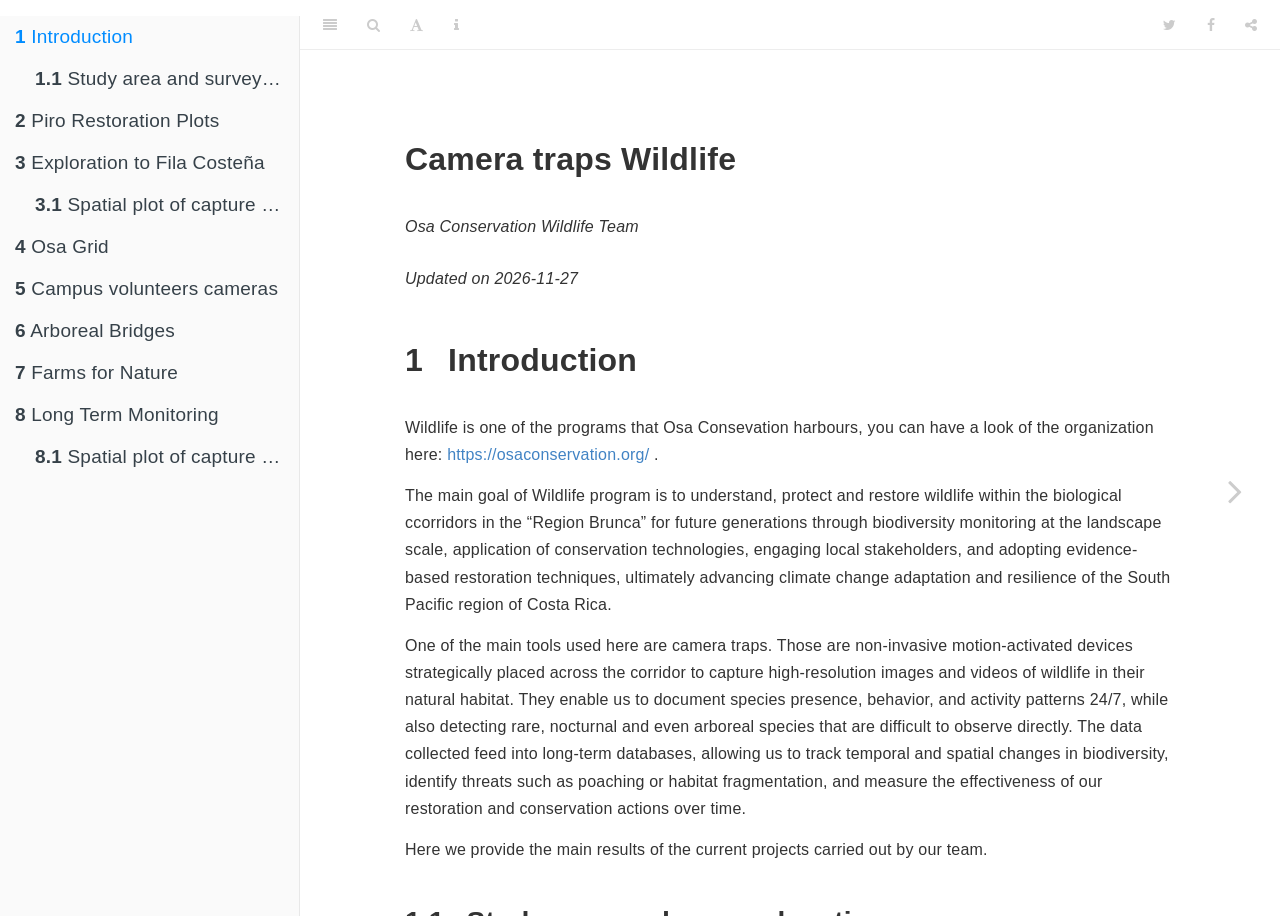
==== commit a264faf9: "deploy: 84aa25d2796713b0e6704e90f93d5b9c646009f6" ====
--- a/index.html
+++ b/index.html
@@ -135,7 +135,7 @@
 <div id="header">
 <h1 class="title">Camera traps Wildlife</h1>
 <p class="author"><em>Osa Conservation Wildlife Team</em></p>
-<p class="date"><em>Updated on 2026-11-21</em></p>
+<p class="date"><em>Updated on 2026-11-27</em></p>
 </div>
 <div id="introduction" class="section level1 hasAnchor" number="1">
 <h1><span class="header-section-number">1</span> Introduction<a href="index.html#introduction" class="anchor-section" aria-label="Anchor link to header"></a></h1>
@@ -148,8 +148,8 @@
 <p>In the last five years, the Wildlife program has executed several camera trap surveys along our influence area. Each one has an specific goal and you can see the details in their respective sections.</p>
 <p><img src="_main_files/figure-html/unnamed-chunk-2-1.png" alt="" width="672" /></p>
 <p>Here you can explore the locations of all the cameras. You can activate and deactivate the locations per specific project.</p>
-<div class="leaflet html-widget html-fill-item" id="htmlwidget-877bc2fde4090b81ed2c" style="width:672px;height:480px;"></div>
-<script type="application/json" data-for="htmlwidget-877bc2fde4090b81ed2c">{"x":{"options":{"crs":{"crsClass":"L.CRS.EPSG3857","code":null,"proj4def":null,"projectedBounds":null,"options":{}}},"calls":[{"method":"addProviderTiles","args":["Esri.WorldImagery",null,"Satellite",{"errorTileUrl":"","noWrap":false,"detectRetina":false}]},{"method":"addProviderTiles","args":["OpenStreetMap",null,"Street Map",{"errorTileUrl":"","noWrap":false,"detectRetina":false}]},{"method":"addCircleMarkers","args":[[8.4556,8.469150000000001,8.4086,8.44355,8.410690000000001,8.42229,8.428400999999999,8.404714,8.73433,8.51834,8.778090000000001,8.76422,8.676970000000001,8.408702,8.67620952,8.40875,8.418950000000001,8.45589,8.66869,8.409437799999999,8.410447,8.90583,8.770300000000001,8.918150000000001,8.77962,8.640309999999999,9.008141,8.422219999999999,9.009710999999999,8.730267,9.009088999999999,9.008162,8.582418000000001,8.460470000000001,8.76793,8.846550000000001,8.91516,8.91652,8.93881,8.919829999999999,8.785691999999999,9.083031399999999,8.93688,8.920730000000001,8.863530000000001,8.843389999999999,8.79571,8.764811999999999,8.765893999999999,8.784420000000001,8.77671,8.77065,8.76074,8.751440000000001,8.79148,8.79303,8.788869999999999,8.75156,8.740170000000001,8.79523,8.79365,8.721019999999999,8.762840000000001,8.410734,8.45641,8.74607,8.746499999999999,8.756360000000001,8.78218,8.79555,8.75953,8.75695,8.768980000000001,8.76605,8.4086,8.79485,8.79261,8.79669,8.793620000000001,8.7934,8.7752,8.77359,8.79569,8.775449999999999,8.76581,8.78393,8.7827,8.77948,8.78576,8.86378,8.850160000000001,8.81798,8.85411,8.85998,8.78267,8.83248,8.82212,8.81799,8.82075,8.81391,8.80857,8.7807,8.787089999999999,8.770949999999999,8.759449999999999,8.79542,8.777139999999999,8.79444,8.99925,9.003337,9.001308,8.846387999999999,8.843311999999999,8.842873000000001,8.99831,8.844780999999999,8.847415,9.000287,8.997887,8.847436999999999,9.008746,8.764620000000001,8.74549,8.75273,8.77655,8.742448,8.75267,8.40611,8.405849999999999,8.41286,8.40705,8.70158,8.69975,8.40404,8.404249999999999,8.40283,8.8443,8.679639999999999,8.677,8.679040000000001,8.694369999999999,8.70205,8.69717,8.402279,8.40948,8.413879,8.409929,8.396103999999999,8.597217000000001,8.65898,8.649705000000001,8.64303,8.62627,8.659672,8.71678,8.739845000000001,8.739972,8.82987,8.837490000000001,8.800660000000001,8.960839999999999,9.003299999999999,9.003299999999999,8.98854,8.407156000000001,8.411110000000001,8.408257000000001,8.409197000000001,8.413404999999999,8.403627999999999,8.409141999999999,8.417109,8.408670000000001,8.411467,8.403045000000001,8.408109,8.413807,8.412925,8.410632,8.405376,8.407025000000001,8.411816999999999,8.415739,8.415495,8.406319,8.409922999999999,8.407002,8.404942999999999,8.404588,8.40997,8.411845,8.407667,8.407315000000001,8.401757999999999,8.403715999999999,8.404113000000001,8.414024,8.415756999999999,8.414896000000001,8.411637000000001,8.407145999999999,8.406007000000001,8.405813,8.406857,8.408218,8.408852,8.403457,8.413309999999999,8.406096,8.408204,8.402099,8.412000000000001,8.402295000000001,8.412628,8.8462,8.8462,8.81465,8.81465,8.80635,8.80635,8.808267000000001,8.80339,8.80339,8.811666669999999,8.811666669999999,8.775969999999999,8.775969999999999,8.773960000000001,8.773960000000001,8.775833329999999,8.775833329999999,8.772500000000001,8.772500000000001,8.77083333,8.77083333,8.76676,8.76676,8.77148,8.77148,8.772169999999999,8.772169999999999,8.77305556,8.77305556,8.77083333,8.77083333,8.7394,8.7394,8.73949,8.73949,8.74278,8.74278,8.738055559999999,8.738055559999999,8.7433,8.7433,8.747640000000001,8.747640000000001,8.741210000000001,8.741210000000001,8.738939999999999,8.738939999999999,8.733919999999999,8.733919999999999,8.73319,8.73319,8.739722220000001,8.739722220000001,8.73583333,8.73583333,8.734444440000001,8.734444440000001,8.688333330000001,8.688333330000001,8.695410000000001,8.695410000000001,8.69999,8.69999,8.696999999999999,8.696999999999999,8.691247000000001,8.691247000000001,8.69628,8.69628,8.68746,8.68746,8.69876,8.69876,8.702540000000001,8.702540000000001,8.695833329999999,8.695833329999999,8.699444440000001,8.699444440000001,8.669166669999999,8.669166669999999,8.651972199999999,8.651972199999999,8.6576361,8.6576361,8.67258,8.67258,8.665839999999999,8.665839999999999,8.65868,8.65868,8.6622,8.6622,8.659079999999999,8.659079999999999,8.651919444000001,8.651919444000001,8.651075000000001,8.651075000000001,8.660277779999999,8.660277779999999,8.6625,8.6625,8.62956,8.62956,8.62867,8.62867,8.622999999999999,8.62462,8.62462,8.63725,8.63725,8.6262361,8.6262361,8.635400000000001,8.635400000000001,8.6225,8.6225,8.628819999999999,8.628819999999999,8.623799999999999,8.623799999999999,8.62893,8.62893,8.62555556,8.62555556,8.62611111,8.62611111,8.59093,8.59093,8.589219999999999,8.589219999999999,8.585380000000001,8.58492,8.574809999999999,8.574809999999999,8.589449999999999,8.589449999999999,8.59679,8.59679,8.592969999999999,8.592969999999999,8.590949999999999,8.590949999999999,8.56781,8.56781,8.55265,8.541,8.541,8.541,8.541,8.5554805,8.555350000000001,8.555350000000001,8.56837,8.55777,8.55777,8.56277,8.56277,8.55509,8.55509,8.549910000000001,8.549910000000001,8.55836,8.55836,8.505229999999999,8.505229999999999,8.50839,8.50839,8.5044,8.5044,8.521940000000001,8.521940000000001,8.5184,8.5184,8.528029999999999,8.525639999999999,8.525639999999999,8.527559999999999,8.527559999999999,8.51783,8.51783,8.518969999999999,8.518969999999999,8.520455999999999,8.520455999999999,8.518840000000001,8.518840000000001,8.493649899999999,8.493649899999999,8.45567,8.45567,8.45567,8.45567,8.483599999999999,8.483599999999999,8.45565,8.45565,8.45565,8.45565,8.481527778,8.481527778,8.486388890000001,8.486388890000001,8.47401,8.47401,8.47645,8.47645,8.480399999999999,8.480399999999999,8.456911099999999,8.456911099999999,8.440950000000001,8.440950000000001,8.448869999999999,8.45421,8.45421,8.44941,8.44941,8.450430000000001,8.450430000000001,8.44755,8.44755,8.4434,8.4434,8.44758,8.44758,8.40849,8.40849,8.40957,8.40957,8.41005,8.41005,8.38096,8.38096],[-83.36114999999999,-83.36529,-83.34735999999999,-83.35772,-83.34050000000001,-83.33446000000001,-83.34392200000001,-83.317967,-83.33573,-83.40675,-83.29322999999999,-83.28998,-83.17559,-83.32685499999999,-83.17074878,-83.32686,-83.31898,-83.3742,-83.1722,-83.33392000000001,-83.32303400000001,-83.03713999999999,-83.29472,-83.20834000000001,-83.00874,-83.170434,-83.0078,-83.34372999999999,-83.00749999999999,-83.334733,-83.0089,-83.0095,-82.854,-83.3768,-83.18167,-83.03828,-82.96861,-83.04255999999999,-82.90163,-82.97660999999999,-82.996182,-83.13819820000001,-82.90043,-82.8845,-82.86364,-82.89422999999999,-82.9575,-83.01190699999999,-83.015366,-83.02124999999999,-83.05732999999999,-83.03776999999999,-83.03603,-83.05843,-83.00408,-82.99701,-83.02894000000001,-82.99657999999999,-82.98994,-83.00176999999999,-83.03308,-82.93567,-82.95135000000001,-83.2829,-83.28382000000001,-83.028173,-82.99593,-82.98963000000001,-83.03303,-83.03008,-83.03748,-83.05705,-83.04671,-83.00217000000001,-83.34735999999999,-83.02907999999999,-83.03198,-83.00275000000001,-83.00278,-83.00129,-83.12281,-83.12318,-83.03225,-83.18607,-83.17554,-83.17323,-83.18751,-83.19307000000001,-83.19025000000001,-83.26519,-83.27808,-83.22709999999999,-83.27536000000001,-83.26464,-83.15549,-83.27254000000001,-83.22418,-83.2504,-83.25445999999999,-83.26246,-83.24379999999999,-83.16137999999999,-83.21648,-83.16661000000001,-83.17039,-82.95808,-83.20681999999999,-83.03077999999999,-82.94880000000001,-82.9374,-82.9354,-83.11879999999999,-83.1189,-83.1203,-82.9443,-83.1198,-83.1198,-82.94119999999999,-82.94759999999999,-83.1187,-83.0076,-83.03203999999999,-83.01813,-83.02169000000001,-83.03812000000001,-83.03685400000001,-83.04707000000001,-83.34878999999999,-83.30763,-83.34908,-83.30895,-83.60903999999999,-83.60575,-83.33864,-83.34737,-83.30494,-83.31052,-83.54303,-83.53811,-83.55135,-83.5882,-83.61575000000001,-83.59782,-83.34728200000001,-83.34917299999999,-83.33986299999999,-83.34055600000001,-83.328605,-83.43958600000001,-83.19322,-83.159227,-83.15647,-83.1465,-83.19468999999999,-83.11308,-83.153149,-83.15648899999999,-82.90678,-82.91124000000001,-82.96541999999999,-83.08954,-83.22211,-83.22211,-83.2196,-83.34598099999999,-83.355395,-83.35265099999999,-83.349762,-83.344795,-83.351395,-83.35167,-83.34554,-83.35307899999999,-83.355913,-83.349847,-83.34989299999999,-83.354197,-83.35541000000001,-83.355592,-83.35594399999999,-83.35487000000001,-83.341066,-83.346446,-83.3537,-83.354569,-83.35142,-83.343891,-83.356313,-83.351305,-83.355947,-83.35503,-83.35209,-83.354539,-83.349475,-83.34144999999999,-83.351618,-83.346979,-83.354338,-83.35381099999999,-83.351624,-83.35209999999999,-83.342096,-83.355188,-83.354111,-83.353285,-83.35224700000001,-83.35057,-83.354426,-83.35542700000001,-83.351964,-83.342387,-83.355608,-83.349773,-83.354602,-83.47754999999999,-83.47754999999999,-83.50772000000001,-83.50772000000001,-83.47946,-83.47946,-83.40003,-83.36655,-83.36655,-83.32972221999999,-83.32972221999999,-83.57635999999999,-83.57635999999999,-83.54691,-83.54691,-83.50666667,-83.50666667,-83.46916667000001,-83.46916667000001,-83.39277778,-83.39277778,-83.36733,-83.36733,-83.32924,-83.32924,-83.29163,-83.29163,-83.25666667,-83.25666667,-83.21666667,-83.21666667,-83.61823,-83.61823,-83.58906,-83.58906,-83.53694,-83.53694,-83.50638889,-83.50638889,-83.47659,-83.47659,-83.43344999999999,-83.43344999999999,-83.40298,-83.40298,-83.36982999999999,-83.36982999999999,-83.32883,-83.32883,-83.28082000000001,-83.28082000000001,-83.235,-83.235,-83.21416667,-83.21416667,-83.18388889000001,-83.18388889000001,-83.70083332999999,-83.70083332999999,-83.6498,-83.6498,-83.61733,-83.61733,-83.58306,-83.58306,-83.54081600000001,-83.54081600000001,-83.50129,-83.50129,-83.47654,-83.47654,-83.3278,-83.3278,-83.29742,-83.29742,-83.21055556,-83.21055556,-83.18444443999999,-83.18444443999999,-83.70916667,-83.70916667,-83.6586444,-83.6586444,-83.6194833,-83.6194833,-83.57832000000001,-83.57832000000001,-83.55083,-83.55083,-83.51469,-83.51469,-83.47150000000001,-83.47150000000001,-83.43571,-83.43571,-83.25118611000001,-83.25118611000001,-83.21679167000001,-83.21679167000001,-83.17944444,-83.17944444,-83.14555556000001,-83.14555556000001,-83.72668,-83.72668,-83.6785,-83.6785,-83.6918027,-83.67775,-83.67775,-83.65279,-83.65279,-83.6547444,-83.6547444,-83.62635,-83.62635,-83.53,-83.53,-83.50819,-83.50819,-83.47366,-83.47366,-83.43707999999999,-83.43707999999999,-83.1825,-83.1825,-83.14472222000001,-83.14472222000001,-83.72047000000001,-83.72047000000001,-83.69936,-83.69936,-83.64363,-83.66664,-83.53104,-83.53104,-83.50454000000001,-83.50454000000001,-83.47111,-83.47111,-83.43719,-83.43719,-83.40081000000001,-83.40081000000001,-83.66744,-83.66744,-83.56780000000001,-83.55229,-83.55229,-83.55229,-83.55229,-83.5436222,-83.5059,-83.5059,-83.51419,-83.47062,-83.47062,-83.43335,-83.43335,-83.39963,-83.39963,-83.36682,-83.36682,-83.33598000000001,-83.33598000000001,-83.62093,-83.62093,-83.60496000000001,-83.60496000000001,-83.59986000000001,-83.59986000000001,-83.58175,-83.58175,-83.46956,-83.46956,-83.46314,-83.43497000000001,-83.43497000000001,-83.43863,-83.43863,-83.40701,-83.40701,-83.35983,-83.35983,-83.32613000000001,-83.32613000000001,-83.29128,-83.29128,-83.6061833,-83.6061833,-83.59175,-83.59175,-83.59175,-83.59175,-83.59146,-83.59146,-83.57796,-83.57796,-83.57796,-83.57796,-83.43783333,-83.43783333,-83.395,-83.395,-83.35925,-83.35925,-83.3327,-83.3327,-83.29022000000001,-83.29022000000001,-83.57368049999999,-83.57368049999999,-83.5488,-83.5488,-83.50917,-83.47461,-83.47461,-83.43635999999999,-83.43635999999999,-83.39297000000001,-83.39297000000001,-83.3586,-83.3586,-83.33035,-83.33035,-83.28747,-83.28747,-83.367,-83.367,-83.32938,-83.32938,-83.2914,-83.2914,-83.29765999999999,-83.29765999999999],5,null,["Long Term Monitoring","Long Term Monitoring","Long Term Monitoring","Long Term Monitoring","Long Term Monitoring","Long Term Monitoring","Long Term Monitoring","Long Term Monitoring","Long Term Monitoring","Long Term Monitoring","Long Term Monitoring","Long Term Monitoring","Long Term Monitoring","Long Term Monitoring","Long Term Monitoring","Long Term Monitoring","Long Term Monitoring","Long Term Monitoring","Long Term Monitoring","Long Term Monitoring","Long Term Monitoring","R2R farm monitoring","Long Term Monitoring","R2R farm monitoring","Fila Costeña","Long Term Monitoring","FarmsforNature","Long Term Monitoring","FarmsforNature","Long Term Monitoring","FarmsforNature","FarmsforNature","FarmsforNature","Long Term Monitoring","Fila Costeña","R2R farm monitoring","R2R farm monitoring","R2R farm monitoring","R2R farm monitoring","R2R farm monitoring","R2R farm monitoring","R2R farm monitoring","R2R farm monitoring","R2R farm monitoring","R2R farm monitoring","R2R farm monitoring","R2R farm monitoring","Fila Costeña","Fila Costeña","Fila Costeña","Fila Costeña","Fila Costeña","Fila Costeña","Fila Costeña","Fila Costeña","Fila Costeña","Fila Costeña","Fila Costeña","Fila Costeña","Fila Costeña","Fila Costeña","R2R farm monitoring","R2R farm monitoring","R2R farm monitoring","R2R farm monitoring","Fila Costeña","Fila Costeña","Fila Costeña","Fila Costeña","Fila Costeña","Fila Costeña","Fila Costeña","Fila Costeña","Fila Costeña","Long Term Monitoring","Fila Costeña","Fila Costeña","Fila Costeña","Fila Costeña","Fila Costeña","Fila Costeña","Fila Costeña","Fila Costeña","Fila Costeña","Fila Costeña","Fila Costeña","Fila Costeña","Fila Costeña","Fila Costeña","Fila Costeña","Fila Costeña","Fila Costeña","Fila Costeña","Fila Costeña","Fila Costeña","Fila Costeña","Fila Costeña","Fila Costeña","Fila Costeña","Fila Costeña","Fila Costeña","Fila Costeña","Fila Costeña","Fila Costeña","Fila Costeña","R2R farm monitoring","Fila Costeña","Fila Costeña","FarmsforNature","FarmsforNature","FarmsforNature","FarmsforNature","FarmsforNature","FarmsforNature","FarmsforNature","FarmsforNature","FarmsforNature","FarmsforNature","FarmsforNature","FarmsforNature","FarmsforNature","Fila Costeña","Fila Costeña","Fila Costeña","Fila Costeña","Fila Costeña","Fila Costeña","Arboreal Bridges","Arboreal Bridges","Arboreal Bridges","Arboreal Bridges","Arboreal Bridges","Arboreal Bridges","Arboreal Bridges","Arboreal Bridges","Arboreal Bridges","Arboreal Bridges","Arboreal Bridges","Arboreal Bridges","Arboreal Bridges","Arboreal Bridges","Arboreal Bridges","Arboreal Bridges","Arboreal Bridges","Arboreal Bridges","Arboreal Bridges","Arboreal Bridges","Arboreal Bridges","Arboreal Bridges","Arboreal Bridges","Arboreal Bridges","Arboreal Bridges","Arboreal Bridges","Arboreal Bridges","Arboreal Bridges","Arboreal Bridges","Arboreal Bridges","Arboreal Bridges","Arboreal Bridges","Arboreal Bridges","Arboreal Bridges","Arboreal Bridges","Arboreal Bridges","Arboreal Bridges","Piro Restoration Plots","Piro Restoration Plots","Piro Restoration Plots","Piro Restoration Plots","Piro Restoration Plots","Piro Restoration Plots","Piro Restoration Plots","Piro Restoration Plots","Piro Restoration Plots","Piro Restoration Plots","Piro Restoration Plots","Piro Restoration Plots","Piro Restoration Plots","Piro Restoration Plots","Piro Restoration Plots","Piro Restoration Plots","Piro Restoration Plots","Piro Restoration Plots","Piro Restoration Plots","Piro Restoration Plots","Piro Restoration Plots","Piro Restoration Plots","Piro Restoration Plots","Piro Restoration Plots","Piro Restoration Plots","Piro Restoration Plots","Piro Restoration Plots","Piro Restoration Plots","Piro Restoration Plots","Piro Restoration Plots","Piro Restoration Plots","Piro Restoration Plots","Piro Restoration Plots","Piro Restoration Plots","Piro Restoration Plots","Piro Restoration Plots","Piro Restoration Plots","Piro Restoration Plots","Piro Restoration Plots","Piro Restoration Plots","Piro Restoration Plots","Piro Restoration Plots","Piro Restoration Plots","Piro Restoration Plots","Piro Restoration Plots","Piro Restoration Plots","Piro Restoration Plots","Piro Restoration Plots","Piro Restoration Plots","Piro Restoration Plots","Osa Grid","Osa Grid","Osa Grid","Osa Grid","Osa Grid","Osa Grid","Osa Grid","Osa Grid","Osa Grid","Osa Grid","Osa Grid","Osa Grid","Osa Grid","Osa Grid","Osa Grid","Osa Grid","Osa Grid","Osa Grid","Osa Grid","Osa Grid","Osa Grid","Osa Grid","Osa Grid","Osa Grid","Osa Grid","Osa Grid","Osa Grid","Osa Grid","Osa Grid","Osa Grid","Osa Grid","Osa Grid","Osa Grid","Osa Grid","Osa Grid","Osa Grid","Osa Grid","Osa Grid","Osa Grid","Osa Grid","Osa Grid","Osa Grid","Osa Grid","Osa Grid","Osa Grid","Osa Grid","Osa Grid","Osa Grid","Osa Grid","Osa Grid","Osa Grid","Osa Grid","Osa Grid","Osa Grid","Osa Grid","Osa Grid","Osa Grid","Osa Grid","Osa Grid","Osa Grid","Osa Grid","Osa Grid","Osa Grid","Osa Grid","Osa Grid","Osa Grid","Osa Grid","Osa Grid","Osa Grid","Osa Grid","Osa Grid","Osa Grid","Osa Grid","Osa Grid","Osa Grid","Osa Grid","Osa Grid","Osa Grid","Osa Grid","Osa Grid","Osa Grid","Osa Grid","Osa Grid","Osa Grid","Osa Grid","Osa Grid","Osa Grid","Osa Grid","Osa Grid","Osa Grid","Osa Grid","Osa Grid","Osa Grid","Osa Grid","Osa Grid","Osa Grid","Osa Grid","Osa Grid","Osa Grid","Osa Grid","Osa Grid","Osa Grid","Osa Grid","Osa Grid","Osa Grid","Osa Grid","Osa Grid","Osa Grid","Osa Grid","Osa Grid","Osa Grid","Osa Grid","Osa Grid","Osa Grid","Osa Grid","Osa Grid","Osa Grid","Osa Grid","Osa Grid","Osa Grid","Osa Grid","Osa Grid","Osa Grid","Osa Grid","Osa Grid","Osa Grid","Osa Grid","Osa Grid","Osa Grid","Osa Grid","Osa Grid","Osa Grid","Osa Grid","Osa Grid","Osa Grid","Osa Grid","Osa Grid","Osa Grid","Osa Grid","Osa Grid","Osa Grid","Osa Grid","Osa Grid","Osa Grid","Osa Grid","Osa Grid","Osa Grid","Osa Grid","Osa Grid","Osa Grid","Osa Grid","Osa Grid","Osa Grid","Osa Grid","Osa Grid","Osa Grid","Osa Grid","Osa Grid","Osa Grid","Osa Grid","Osa Grid","Osa Grid","Osa Grid","Osa Grid","Osa Grid","Osa Grid","Osa Grid","Osa Grid","Osa Grid","Osa Grid","Osa Grid","Osa Grid","Osa Grid","Osa Grid","Osa Grid","Osa Grid","Osa Grid","Osa Grid","Osa Grid","Osa Grid","Osa Grid","Osa Grid","Osa Grid","Osa Grid","Osa Grid","Osa Grid","Osa Grid","Osa Grid","Osa Grid","Osa Grid","Osa Grid","Osa Grid","Osa Grid","Osa Grid","Osa Grid","Osa Grid","Osa Grid","Osa Grid","Osa Grid","Osa Grid","Osa Grid","Osa Grid","Osa Grid","Osa Grid","Osa Grid","Osa Grid","Osa Grid","Osa Grid","Osa Grid","Osa Grid","Osa Grid","Osa Grid","Osa Grid","Osa Grid","Osa Grid","Osa Grid","Osa Grid","Osa Grid","Osa Grid","Osa Grid","Osa Grid","Osa Grid","Osa Grid","Osa Grid","Osa Grid","Osa Grid","Osa Grid","Osa Grid","Osa Grid","Osa Grid","Osa Grid","Osa Grid","Osa Grid","Osa Grid","Osa Grid"],{"interactive":true,"className":"","stroke":true,"color":["#81905D","#81905D","#81905D","#81905D","#81905D","#81905D","#81905D","#81905D","#81905D","#81905D","#81905D","#81905D","#81905D","#81905D","#81905D","#81905D","#81905D","#81905D","#81905D","#81905D","#81905D","#CD950C","#81905D","#CD950C","#97B7CB","#81905D","#528191","#81905D","#528191","#81905D","#528191","#528191","#528191","#81905D","#97B7CB","#CD950C","#CD950C","#CD950C","#CD950C","#CD950C","#CD950C","#CD950C","#CD950C","#CD950C","#CD950C","#CD950C","#CD950C","#97B7CB","#97B7CB","#97B7CB","#97B7CB","#97B7CB","#97B7CB","#97B7CB","#97B7CB","#97B7CB","#97B7CB","#97B7CB","#97B7CB","#97B7CB","#97B7CB","#CD950C","#CD950C","#CD950C","#CD950C","#97B7CB","#97B7CB","#97B7CB","#97B7CB","#97B7CB","#97B7CB","#97B7CB","#97B7CB","#97B7CB","#81905D","#97B7CB","#97B7CB","#97B7CB","#97B7CB","#97B7CB","#97B7CB","#97B7CB","#97B7CB","#97B7CB","#97B7CB","#97B7CB","#97B7CB","#97B7CB","#97B7CB","#97B7CB","#97B7CB","#97B7CB","#97B7CB","#97B7CB","#97B7CB","#97B7CB","#97B7CB","#97B7CB","#97B7CB","#97B7CB","#97B7CB","#97B7CB","#97B7CB","#97B7CB","#97B7CB","#CD950C","#97B7CB","#97B7CB","#528191","#528191","#528191","#528191","#528191","#528191","#528191","#528191","#528191","#528191","#528191","#528191","#528191","#97B7CB","#97B7CB","#97B7CB","#97B7CB","#97B7CB","#97B7CB","#023743","#023743","#023743","#023743","#023743","#023743","#023743","#023743","#023743","#023743","#023743","#023743","#023743","#023743","#023743","#023743","#023743","#023743","#023743","#023743","#023743","#023743","#023743","#023743","#023743","#023743","#023743","#023743","#023743","#023743","#023743","#023743","#023743","#023743","#023743","#023743","#023743","#D0BA7A","#D0BA7A","#D0BA7A","#D0BA7A","#D0BA7A","#D0BA7A","#D0BA7A","#D0BA7A","#D0BA7A","#D0BA7A","#D0BA7A","#D0BA7A","#D0BA7A","#D0BA7A","#D0BA7A","#D0BA7A","#D0BA7A","#D0BA7A","#D0BA7A","#D0BA7A","#D0BA7A","#D0BA7A","#D0BA7A","#D0BA7A","#D0BA7A","#D0BA7A","#D0BA7A","#D0BA7A","#D0BA7A","#D0BA7A","#D0BA7A","#D0BA7A","#D0BA7A","#D0BA7A","#D0BA7A","#D0BA7A","#D0BA7A","#D0BA7A","#D0BA7A","#D0BA7A","#D0BA7A","#D0BA7A","#D0BA7A","#D0BA7A","#D0BA7A","#D0BA7A","#D0BA7A","#D0BA7A","#D0BA7A","#D0BA7A","#808080","#808080","#808080","#808080","#808080","#808080","#808080","#808080","#808080","#808080","#808080","#808080","#808080","#808080","#808080","#808080","#808080","#808080","#808080","#808080","#808080","#808080","#808080","#808080","#808080","#808080","#808080","#808080","#808080","#808080","#808080","#808080","#808080","#808080","#808080","#808080","#808080","#808080","#808080","#808080","#808080","#808080","#808080","#808080","#808080","#808080","#808080","#808080","#808080","#808080","#808080","#808080","#808080","#808080","#808080","#808080","#808080","#808080","#808080","#808080","#808080","#808080","#808080","#808080","#808080","#808080","#808080","#808080","#808080","#808080","#808080","#808080","#808080","#808080","#808080","#808080","#808080","#808080","#808080","#808080","#808080","#808080","#808080","#808080","#808080","#808080","#808080","#808080","#808080","#808080","#808080","#808080","#808080","#808080","#808080","#808080","#808080","#808080","#808080","#808080","#808080","#808080","#808080","#808080","#808080","#808080","#808080","#808080","#808080","#808080","#808080","#808080","#808080","#808080","#808080","#808080","#808080","#808080","#808080","#808080","#808080","#808080","#808080","#808080","#808080","#808080","#808080","#808080","#808080","#808080","#808080","#808080","#808080","#808080","#808080","#808080","#808080","#808080","#808080","#808080","#808080","#808080","#808080","#808080","#808080","#808080","#808080","#808080","#808080","#808080","#808080","#808080","#808080","#808080","#808080","#808080","#808080","#808080","#808080","#808080","#808080","#808080","#808080","#808080","#808080","#808080","#808080","#808080","#808080","#808080","#808080","#808080","#808080","#808080","#808080","#808080","#808080","#808080","#808080","#808080","#808080","#808080","#808080","#808080","#808080","#808080","#808080","#808080","#808080","#808080","#808080","#808080","#808080","#808080","#808080","#808080","#808080","#808080","#808080","#808080","#808080","#808080","#808080","#808080","#808080","#808080","#808080","#808080","#808080","#808080","#808080","#808080","#808080","#808080","#808080","#808080","#808080","#808080","#808080","#808080","#808080","#808080","#808080","#808080","#808080","#808080","#808080","#808080","#808080","#808080","#808080","#808080","#808080","#808080","#808080"],"weight":1,"opacity":1,"fill":true,"fillColor":["#81905D","#81905D","#81905D","#81905D","#81905D","#81905D","#81905D","#81905D","#81905D","#81905D","#81905D","#81905D","#81905D","#81905D","#81905D","#81905D","#81905D","#81905D","#81905D","#81905D","#81905D","#CD950C","#81905D","#CD950C","#97B7CB","#81905D","#528191","#81905D","#528191","#81905D","#528191","#528191","#528191","#81905D","#97B7CB","#CD950C","#CD950C","#CD950C","#CD950C","#CD950C","#CD950C","#CD950C","#CD950C","#CD950C","#CD950C","#CD950C","#CD950C","#97B7CB","#97B7CB","#97B7CB","#97B7CB","#97B7CB","#97B7CB","#97B7CB","#97B7CB","#97B7CB","#97B7CB","#97B7CB","#97B7CB","#97B7CB","#97B7CB","#CD950C","#CD950C","#CD950C","#CD950C","#97B7CB","#97B7CB","#97B7CB","#97B7CB","#97B7CB","#97B7CB","#97B7CB","#97B7CB","#97B7CB","#81905D","#97B7CB","#97B7CB","#97B7CB","#97B7CB","#97B7CB","#97B7CB","#97B7CB","#97B7CB","#97B7CB","#97B7CB","#97B7CB","#97B7CB","#97B7CB","#97B7CB","#97B7CB","#97B7CB","#97B7CB","#97B7CB","#97B7CB","#97B7CB","#97B7CB","#97B7CB","#97B7CB","#97B7CB","#97B7CB","#97B7CB","#97B7CB","#97B7CB","#97B7CB","#97B7CB","#CD950C","#97B7CB","#97B7CB","#528191","#528191","#528191","#528191","#528191","#528191","#528191","#528191","#528191","#528191","#528191","#528191","#528191","#97B7CB","#97B7CB","#97B7CB","#97B7CB","#97B7CB","#97B7CB","#023743","#023743","#023743","#023743","#023743","#023743","#023743","#023743","#023743","#023743","#023743","#023743","#023743","#023743","#023743","#023743","#023743","#023743","#023743","#023743","#023743","#023743","#023743","#023743","#023743","#023743","#023743","#023743","#023743","#023743","#023743","#023743","#023743","#023743","#023743","#023743","#023743","#D0BA7A","#D0BA7A","#D0BA7A","#D0BA7A","#D0BA7A","#D0BA7A","#D0BA7A","#D0BA7A","#D0BA7A","#D0BA7A","#D0BA7A","#D0BA7A","#D0BA7A","#D0BA7A","#D0BA7A","#D0BA7A","#D0BA7A","#D0BA7A","#D0BA7A","#D0BA7A","#D0BA7A","#D0BA7A","#D0BA7A","#D0BA7A","#D0BA7A","#D0BA7A","#D0BA7A","#D0BA7A","#D0BA7A","#D0BA7A","#D0BA7A","#D0BA7A","#D0BA7A","#D0BA7A","#D0BA7A","#D0BA7A","#D0BA7A","#D0BA7A","#D0BA7A","#D0BA7A","#D0BA7A","#D0BA7A","#D0BA7A","#D0BA7A","#D0BA7A","#D0BA7A","#D0BA7A","#D0BA7A","#D0BA7A","#D0BA7A","#808080","#808080","#808080","#808080","#808080","#808080","#808080","#808080","#808080","#808080","#808080","#808080","#808080","#808080","#808080","#808080","#808080","#808080","#808080","#808080","#808080","#808080","#808080","#808080","#808080","#808080","#808080","#808080","#808080","#808080","#808080","#808080","#808080","#808080","#808080","#808080","#808080","#808080","#808080","#808080","#808080","#808080","#808080","#808080","#808080","#808080","#808080","#808080","#808080","#808080","#808080","#808080","#808080","#808080","#808080","#808080","#808080","#808080","#808080","#808080","#808080","#808080","#808080","#808080","#808080","#808080","#808080","#808080","#808080","#808080","#808080","#808080","#808080","#808080","#808080","#808080","#808080","#808080","#808080","#808080","#808080","#808080","#808080","#808080","#808080","#808080","#808080","#808080","#808080","#808080","#808080","#808080","#808080","#808080","#808080","#808080","#808080","#808080","#808080","#808080","#808080","#808080","#808080","#808080","#808080","#808080","#808080","#808080","#808080","#808080","#808080","#808080","#808080","#808080","#808080","#808080","#808080","#808080","#808080","#808080","#808080","#808080","#808080","#808080","#808080","#808080","#808080","#808080","#808080","#808080","#808080","#808080","#808080","#808080","#808080","#808080","#808080","#808080","#808080","#808080","#808080","#808080","#808080","#808080","#808080","#808080","#808080","#808080","#808080","#808080","#808080","#808080","#808080","#808080","#808080","#808080","#808080","#808080","#808080","#808080","#808080","#808080","#808080","#808080","#808080","#808080","#808080","#808080","#808080","#808080","#808080","#808080","#808080","#808080","#808080","#808080","#808080","#808080","#808080","#808080","#808080","#808080","#808080","#808080","#808080","#808080","#808080","#808080","#808080","#808080","#808080","#808080","#808080","#808080","#808080","#808080","#808080","#808080","#808080","#808080","#808080","#808080","#808080","#808080","#808080","#808080","#808080","#808080","#808080","#808080","#808080","#808080","#808080","#808080","#808080","#808080","#808080","#808080","#808080","#808080","#808080","#808080","#808080","#808080","#808080","#808080","#808080","#808080","#808080","#808080","#808080","#808080","#808080","#808080","#808080"],"fillOpacity":0.8},null,null,["<strong>Site:<\/strong> OCCT16 <br> <strong>Project:<\/strong> Long Term Monitoring <br> <strong>Coordinates:<\/strong> -83.3612 , 8.4556","<strong>Site:<\/strong> OCCT18 <br> <strong>Project:<\/strong> Long Term Monitoring <br> <strong>Coordinates:<\/strong> -83.3653 , 8.4692","<strong>Site:<\/strong> OCCT10 <br> <strong>Project:<\/strong> Long Term Monitoring <br> <strong>Coordinates:<\/strong> -83.3474 , 8.4086","<strong>Site:<\/strong> OCCT15 <br> <strong>Project:<\/strong> Long Term Monitoring <br> <strong>Coordinates:<\/strong> -83.3577 , 8.4436","<strong>Site:<\/strong> OCCT09 <br> <strong>Project:<\/strong> Long Term Monitoring <br> <strong>Coordinates:<\/strong> -83.3405 , 8.4107","<strong>Site:<\/strong> OCCT12 <br> <strong>Project:<\/strong> Long Term Monitoring <br> <strong>Coordinates:<\/strong> -83.3345 , 8.4223","<strong>Site:<\/strong> OCCT33 <br> <strong>Project:<\/strong> Long Term Monitoring <br> <strong>Coordinates:<\/strong> -83.3439 , 8.4284","<strong>Site:<\/strong> OCCT66 <br> <strong>Project:<\/strong> Long Term Monitoring <br> <strong>Coordinates:<\/strong> -83.318 , 8.4047","<strong>Site:<\/strong> OCCT27 <br> <strong>Project:<\/strong> Long Term Monitoring <br> <strong>Coordinates:<\/strong> -83.3357 , 8.7343","<strong>Site:<\/strong> OCCT28 <br> <strong>Project:<\/strong> Long Term Monitoring <br> <strong>Coordinates:<\/strong> -83.4068 , 8.5183","<strong>Site:<\/strong> OCCT06 <br> <strong>Project:<\/strong> Long Term Monitoring <br> <strong>Coordinates:<\/strong> -83.2932 , 8.7781","<strong>Site:<\/strong> OCCT07 <br> <strong>Project:<\/strong> Long Term Monitoring <br> <strong>Coordinates:<\/strong> -83.29 , 8.7642","<strong>Site:<\/strong> OCCT34 <br> <strong>Project:<\/strong> Long Term Monitoring <br> <strong>Coordinates:<\/strong> -83.1756 , 8.677","<strong>Site:<\/strong> OCCT68 <br> <strong>Project:<\/strong> Long Term Monitoring <br> <strong>Coordinates:<\/strong> -83.3269 , 8.4087","<strong>Site:<\/strong> OCCT29 <br> <strong>Project:<\/strong> Long Term Monitoring <br> <strong>Coordinates:<\/strong> -83.1707 , 8.6762","<strong>Site:<\/strong> OCCT08 <br> <strong>Project:<\/strong> Long Term Monitoring <br> <strong>Coordinates:<\/strong> -83.3269 , 8.4088","<strong>Site:<\/strong> OCCT14 <br> <strong>Project:<\/strong> Long Term Monitoring <br> <strong>Coordinates:<\/strong> -83.319 , 8.419","<strong>Site:<\/strong> OCCT17 <br> <strong>Project:<\/strong> Long Term Monitoring <br> <strong>Coordinates:<\/strong> -83.3742 , 8.4559","<strong>Site:<\/strong> OCCT31 <br> <strong>Project:<\/strong> Long Term Monitoring <br> <strong>Coordinates:<\/strong> -83.1722 , 8.6687","<strong>Site:<\/strong> OCCT02 <br> <strong>Project:<\/strong> Long Term Monitoring <br> <strong>Coordinates:<\/strong> -83.3339 , 8.4094","<strong>Site:<\/strong> OCCT13 <br> <strong>Project:<\/strong> Long Term Monitoring <br> <strong>Coordinates:<\/strong> -83.323 , 8.4104","<strong>Site:<\/strong> Rf9 <br> <strong>Project:<\/strong> R2R farm monitoring <br> <strong>Coordinates:<\/strong> -83.0371 , 8.9058","<strong>Site:<\/strong> OCCT30 <br> <strong>Project:<\/strong> Long Term Monitoring <br> <strong>Coordinates:<\/strong> -83.2947 , 8.7703","<strong>Site:<\/strong> Rf22 <br> <strong>Project:<\/strong> R2R farm monitoring <br> <strong>Coordinates:<\/strong> -83.2083 , 8.9182","<strong>Site:<\/strong> OCCT54 <br> <strong>Project:<\/strong> Fila Costeña <br> <strong>Coordinates:<\/strong> -83.0087 , 8.7796","<strong>Site:<\/strong> OCCT32 <br> <strong>Project:<\/strong> Long Term Monitoring <br> <strong>Coordinates:<\/strong> -83.1704 , 8.6403","<strong>Site:<\/strong> LUMO024 <br> <strong>Project:<\/strong> FarmsforNature <br> <strong>Coordinates:<\/strong> -83.0078 , 9.0081","<strong>Site:<\/strong> OCCT11 <br> <strong>Project:<\/strong> Long Term Monitoring <br> <strong>Coordinates:<\/strong> -83.3437 , 8.4222","<strong>Site:<\/strong> LUMO022 <br> <strong>Project:<\/strong> FarmsforNature <br> <strong>Coordinates:<\/strong> -83.0075 , 9.0097","<strong>Site:<\/strong> OCCT26 <br> <strong>Project:<\/strong> Long Term Monitoring <br> <strong>Coordinates:<\/strong> -83.3347 , 8.7303","<strong>Site:<\/strong> ANMO019 <br> <strong>Project:<\/strong> FarmsforNature <br> <strong>Coordinates:<\/strong> -83.0089 , 9.0091","<strong>Site:<\/strong> ANMO020 <br> <strong>Project:<\/strong> FarmsforNature <br> <strong>Coordinates:<\/strong> -83.0095 , 9.0082","<strong>Site:<\/strong> JUAT032 <br> <strong>Project:<\/strong> FarmsforNature <br> <strong>Coordinates:<\/strong> -82.854 , 8.5824","<strong>Site:<\/strong> OCCT19 <br> <strong>Project:<\/strong> Long Term Monitoring <br> <strong>Coordinates:<\/strong> -83.3768 , 8.4605","<strong>Site:<\/strong> OCCT70 <br> <strong>Project:<\/strong> Fila Costeña <br> <strong>Coordinates:<\/strong> -83.1817 , 8.7679","<strong>Site:<\/strong> Rf4 <br> <strong>Project:<\/strong> R2R farm monitoring <br> <strong>Coordinates:<\/strong> -83.0383 , 8.8466","<strong>Site:<\/strong> Rf7 <br> <strong>Project:<\/strong> R2R farm monitoring <br> <strong>Coordinates:<\/strong> -82.9686 , 8.9152","<strong>Site:<\/strong> Rf10 <br> <strong>Project:<\/strong> R2R farm monitoring <br> <strong>Coordinates:<\/strong> -83.0426 , 8.9165","<strong>Site:<\/strong> Rf16 <br> <strong>Project:<\/strong> R2R farm monitoring <br> <strong>Coordinates:<\/strong> -82.9016 , 8.9388","<strong>Site:<\/strong> Rf8 <br> <strong>Project:<\/strong> R2R farm monitoring <br> <strong>Coordinates:<\/strong> -82.9766 , 8.9198","<strong>Site:<\/strong> Rf25 <br> <strong>Project:<\/strong> R2R farm monitoring <br> <strong>Coordinates:<\/strong> -82.9962 , 8.7857","<strong>Site:<\/strong> Rf20 <br> <strong>Project:<\/strong> R2R farm monitoring <br> <strong>Coordinates:<\/strong> -83.1382 , 9.083","<strong>Site:<\/strong> Rf15 <br> <strong>Project:<\/strong> R2R farm monitoring <br> <strong>Coordinates:<\/strong> -82.9004 , 8.9369","<strong>Site:<\/strong> Rf13 <br> <strong>Project:<\/strong> R2R farm monitoring <br> <strong>Coordinates:<\/strong> -82.8845 , 8.9207","<strong>Site:<\/strong> Rf12 <br> <strong>Project:<\/strong> R2R farm monitoring <br> <strong>Coordinates:<\/strong> -82.8636 , 8.8635","<strong>Site:<\/strong> Rf11 <br> <strong>Project:<\/strong> R2R farm monitoring <br> <strong>Coordinates:<\/strong> -82.8942 , 8.8434","<strong>Site:<\/strong> R2R <br> <strong>Project:<\/strong> R2R farm monitoring <br> <strong>Coordinates:<\/strong> -82.9575 , 8.7957","<strong>Site:<\/strong> OCCT63 <br> <strong>Project:<\/strong> Fila Costeña <br> <strong>Coordinates:<\/strong> -83.0119 , 8.7648","<strong>Site:<\/strong> OCCT62 <br> <strong>Project:<\/strong> Fila Costeña <br> <strong>Coordinates:<\/strong> -83.0154 , 8.7659","<strong>Site:<\/strong> OCCT61 <br> <strong>Project:<\/strong> Fila Costeña <br> <strong>Coordinates:<\/strong> -83.0212 , 8.7844","<strong>Site:<\/strong> OCCT60 <br> <strong>Project:<\/strong> Fila Costeña <br> <strong>Coordinates:<\/strong> -83.0573 , 8.7767","<strong>Site:<\/strong> OCCT58 <br> <strong>Project:<\/strong> Fila Costeña <br> <strong>Coordinates:<\/strong> -83.0378 , 8.7706","<strong>Site:<\/strong> OCCT57 <br> <strong>Project:<\/strong> Fila Costeña <br> <strong>Coordinates:<\/strong> -83.036 , 8.7607","<strong>Site:<\/strong> OCCT56 <br> <strong>Project:<\/strong> Fila Costeña <br> <strong>Coordinates:<\/strong> -83.0584 , 8.7514","<strong>Site:<\/strong> OCCT53 <br> <strong>Project:<\/strong> Fila Costeña <br> <strong>Coordinates:<\/strong> -83.0041 , 8.7915","<strong>Site:<\/strong> OCCT52 <br> <strong>Project:<\/strong> Fila Costeña <br> <strong>Coordinates:<\/strong> -82.997 , 8.793","<strong>Site:<\/strong> OCCT47 <br> <strong>Project:<\/strong> Fila Costeña <br> <strong>Coordinates:<\/strong> -83.0289 , 8.7889","<strong>Site:<\/strong> OCCT41 <br> <strong>Project:<\/strong> Fila Costeña <br> <strong>Coordinates:<\/strong> -82.9966 , 8.7516","<strong>Site:<\/strong> OCCT40 <br> <strong>Project:<\/strong> Fila Costeña <br> <strong>Coordinates:<\/strong> -82.9899 , 8.7402","<strong>Site:<\/strong> OCCT100 <br> <strong>Project:<\/strong> Fila Costeña <br> <strong>Coordinates:<\/strong> -83.0018 , 8.7952","<strong>Site:<\/strong> OCCT97 <br> <strong>Project:<\/strong> Fila Costeña <br> <strong>Coordinates:<\/strong> -83.0331 , 8.7936","<strong>Site:<\/strong> Rf29b <br> <strong>Project:<\/strong> R2R farm monitoring <br> <strong>Coordinates:<\/strong> -82.9357 , 8.721","<strong>Site:<\/strong> Rf2 <br> <strong>Project:<\/strong> R2R farm monitoring <br> <strong>Coordinates:<\/strong> -82.9514 , 8.7628","<strong>Site:<\/strong> Rf31 <br> <strong>Project:<\/strong> R2R farm monitoring <br> <strong>Coordinates:<\/strong> -83.2829 , 8.4107","<strong>Site:<\/strong> Rf32 <br> <strong>Project:<\/strong> R2R farm monitoring <br> <strong>Coordinates:<\/strong> -83.2838 , 8.4564","<strong>Site:<\/strong> OCCT37 <br> <strong>Project:<\/strong> Fila Costeña <br> <strong>Coordinates:<\/strong> -83.0282 , 8.7461","<strong>Site:<\/strong> OCCT42 <br> <strong>Project:<\/strong> Fila Costeña <br> <strong>Coordinates:<\/strong> -82.9959 , 8.7465","<strong>Site:<\/strong> OCCT43 <br> <strong>Project:<\/strong> Fila Costeña <br> <strong>Coordinates:<\/strong> -82.9896 , 8.7564","<strong>Site:<\/strong> OCCT46 <br> <strong>Project:<\/strong> Fila Costeña <br> <strong>Coordinates:<\/strong> -83.033 , 8.7822","<strong>Site:<\/strong> OCCT48 <br> <strong>Project:<\/strong> Fila Costeña <br> <strong>Coordinates:<\/strong> -83.0301 , 8.7956","<strong>Site:<\/strong> OCCT50 <br> <strong>Project:<\/strong> Fila Costeña <br> <strong>Coordinates:<\/strong> -83.0375 , 8.7595","<strong>Site:<\/strong> OCCT55 <br> <strong>Project:<\/strong> Fila Costeña <br> <strong>Coordinates:<\/strong> -83.057 , 8.757","<strong>Site:<\/strong> OCCT59 <br> <strong>Project:<\/strong> Fila Costeña <br> <strong>Coordinates:<\/strong> -83.0467 , 8.769","<strong>Site:<\/strong> OCCT64 <br> <strong>Project:<\/strong> Fila Costeña <br> <strong>Coordinates:<\/strong> -83.0022 , 8.766","<strong>Site:<\/strong> OCCT67 <br> <strong>Project:<\/strong> Long Term Monitoring <br> <strong>Coordinates:<\/strong> -83.3474 , 8.4086","<strong>Site:<\/strong> OCCT94 <br> <strong>Project:<\/strong> Fila Costeña <br> <strong>Coordinates:<\/strong> -83.0291 , 8.7948","<strong>Site:<\/strong> OCCT98 <br> <strong>Project:<\/strong> Fila Costeña <br> <strong>Coordinates:<\/strong> -83.032 , 8.7926","<strong>Site:<\/strong> OCCT99 <br> <strong>Project:<\/strong> Fila Costeña <br> <strong>Coordinates:<\/strong> -83.0028 , 8.7967","<strong>Site:<\/strong> OCCT101 <br> <strong>Project:<\/strong> Fila Costeña <br> <strong>Coordinates:<\/strong> -83.0028 , 8.7936","<strong>Site:<\/strong> OCCT103 <br> <strong>Project:<\/strong> Fila Costeña <br> <strong>Coordinates:<\/strong> -83.0013 , 8.7934","<strong>Site:<\/strong> OCCT104 <br> <strong>Project:<\/strong> Fila Costeña <br> <strong>Coordinates:<\/strong> -83.1228 , 8.7752","<strong>Site:<\/strong> OCCT105 <br> <strong>Project:<\/strong> Fila Costeña <br> <strong>Coordinates:<\/strong> -83.1232 , 8.7736","<strong>Site:<\/strong> OCCT96 <br> <strong>Project:<\/strong> Fila Costeña <br> <strong>Coordinates:<\/strong> -83.0322 , 8.7957","<strong>Site:<\/strong> OCCT69 <br> <strong>Project:<\/strong> Fila Costeña <br> <strong>Coordinates:<\/strong> -83.1861 , 8.7754","<strong>Site:<\/strong> OCCT71 <br> <strong>Project:<\/strong> Fila Costeña <br> <strong>Coordinates:<\/strong> -83.1755 , 8.7658","<strong>Site:<\/strong> OCCT72 <br> <strong>Project:<\/strong> Fila Costeña <br> <strong>Coordinates:<\/strong> -83.1732 , 8.7839","<strong>Site:<\/strong> OCCT73 <br> <strong>Project:<\/strong> Fila Costeña <br> <strong>Coordinates:<\/strong> -83.1875 , 8.7827","<strong>Site:<\/strong> OCCT74 <br> <strong>Project:<\/strong> Fila Costeña <br> <strong>Coordinates:<\/strong> -83.1931 , 8.7795","<strong>Site:<\/strong> OCCT75 <br> <strong>Project:<\/strong> Fila Costeña <br> <strong>Coordinates:<\/strong> -83.1903 , 8.7858","<strong>Site:<\/strong> OCCT76 <br> <strong>Project:<\/strong> Fila Costeña <br> <strong>Coordinates:<\/strong> -83.2652 , 8.8638","<strong>Site:<\/strong> OCCT77 <br> <strong>Project:<\/strong> Fila Costeña <br> <strong>Coordinates:<\/strong> -83.2781 , 8.8502","<strong>Site:<\/strong> OCCT78 <br> <strong>Project:<\/strong> Fila Costeña <br> <strong>Coordinates:<\/strong> -83.2271 , 8.818","<strong>Site:<\/strong> OCCT80 <br> <strong>Project:<\/strong> Fila Costeña <br> <strong>Coordinates:<\/strong> -83.2754 , 8.8541","<strong>Site:<\/strong> OCCT81 <br> <strong>Project:<\/strong> Fila Costeña <br> <strong>Coordinates:<\/strong> -83.2646 , 8.86","<strong>Site:<\/strong> OCCT82 <br> <strong>Project:<\/strong> Fila Costeña <br> <strong>Coordinates:<\/strong> -83.1555 , 8.7827","<strong>Site:<\/strong> OCCT83 <br> <strong>Project:<\/strong> Fila Costeña <br> <strong>Coordinates:<\/strong> -83.2725 , 8.8325","<strong>Site:<\/strong> OCCT84 <br> <strong>Project:<\/strong> Fila Costeña <br> <strong>Coordinates:<\/strong> -83.2242 , 8.8221","<strong>Site:<\/strong> OCCT85 <br> <strong>Project:<\/strong> Fila Costeña <br> <strong>Coordinates:<\/strong> -83.2504 , 8.818","<strong>Site:<\/strong> OCCT86 <br> <strong>Project:<\/strong> Fila Costeña <br> <strong>Coordinates:<\/strong> -83.2545 , 8.8208","<strong>Site:<\/strong> OCCT87 <br> <strong>Project:<\/strong> Fila Costeña <br> <strong>Coordinates:<\/strong> -83.2625 , 8.8139","<strong>Site:<\/strong> OCCT88 <br> <strong>Project:<\/strong> Fila Costeña <br> <strong>Coordinates:<\/strong> -83.2438 , 8.8086","<strong>Site:<\/strong> OCCT89 <br> <strong>Project:<\/strong> Fila Costeña <br> <strong>Coordinates:<\/strong> -83.1614 , 8.7807","<strong>Site:<\/strong> OCCT90 <br> <strong>Project:<\/strong> Fila Costeña <br> <strong>Coordinates:<\/strong> -83.2165 , 8.7871","<strong>Site:<\/strong> OCCT91 <br> <strong>Project:<\/strong> Fila Costeña <br> <strong>Coordinates:<\/strong> -83.1666 , 8.7709","<strong>Site:<\/strong> OCCT92 <br> <strong>Project:<\/strong> Fila Costeña <br> <strong>Coordinates:<\/strong> -83.1704 , 8.7594","<strong>Site:<\/strong> Rf1 <br> <strong>Project:<\/strong> R2R farm monitoring <br> <strong>Coordinates:<\/strong> -82.9581 , 8.7954","<strong>Site:<\/strong> OCCT93 <br> <strong>Project:<\/strong> Fila Costeña <br> <strong>Coordinates:<\/strong> -83.2068 , 8.7771","<strong>Site:<\/strong> OCCT95 <br> <strong>Project:<\/strong> Fila Costeña <br> <strong>Coordinates:<\/strong> -83.0308 , 8.7944","<strong>Site:<\/strong> ENMO008 <br> <strong>Project:<\/strong> FarmsforNature <br> <strong>Coordinates:<\/strong> -82.9488 , 8.9992","<strong>Site:<\/strong> ENMO007 <br> <strong>Project:<\/strong> FarmsforNature <br> <strong>Coordinates:<\/strong> -82.9374 , 9.0033","<strong>Site:<\/strong> ENMO012 <br> <strong>Project:<\/strong> FarmsforNature <br> <strong>Coordinates:<\/strong> -82.9354 , 9.0013","<strong>Site:<\/strong> ALMA025 <br> <strong>Project:<\/strong> FarmsforNature <br> <strong>Coordinates:<\/strong> -83.1188 , 8.8464","<strong>Site:<\/strong> ALMA029 <br> <strong>Project:<\/strong> FarmsforNature <br> <strong>Coordinates:<\/strong> -83.1189 , 8.8433","<strong>Site:<\/strong> ALMA028 <br> <strong>Project:<\/strong> FarmsforNature <br> <strong>Coordinates:<\/strong> -83.1203 , 8.8429","<strong>Site:<\/strong> ENMO010 <br> <strong>Project:<\/strong> FarmsforNature <br> <strong>Coordinates:<\/strong> -82.9443 , 8.9983","<strong>Site:<\/strong> ALMA030 <br> <strong>Project:<\/strong> FarmsforNature <br> <strong>Coordinates:<\/strong> -83.1198 , 8.8448","<strong>Site:<\/strong> ALMA027 <br> <strong>Project:<\/strong> FarmsforNature <br> <strong>Coordinates:<\/strong> -83.1198 , 8.8474","<strong>Site:<\/strong> ENMO011 <br> <strong>Project:<\/strong> FarmsforNature <br> <strong>Coordinates:<\/strong> -82.9412 , 9.0003","<strong>Site:<\/strong> ENMO009 <br> <strong>Project:<\/strong> FarmsforNature <br> <strong>Coordinates:<\/strong> -82.9476 , 8.9979","<strong>Site:<\/strong> ALMA026 <br> <strong>Project:<\/strong> FarmsforNature <br> <strong>Coordinates:<\/strong> -83.1187 , 8.8474","<strong>Site:<\/strong> LUMO023 <br> <strong>Project:<\/strong> FarmsforNature <br> <strong>Coordinates:<\/strong> -83.0076 , 9.0087","<strong>Site:<\/strong> OCCT39 <br> <strong>Project:<\/strong> Fila Costeña <br> <strong>Coordinates:<\/strong> -83.032 , 8.7646","<strong>Site:<\/strong> OCCT44 <br> <strong>Project:<\/strong> Fila Costeña <br> <strong>Coordinates:<\/strong> -83.0181 , 8.7455","<strong>Site:<\/strong> OCCT45 <br> <strong>Project:<\/strong> Fila Costeña <br> <strong>Coordinates:<\/strong> -83.0217 , 8.7527","<strong>Site:<\/strong> OCCT65 <br> <strong>Project:<\/strong> Fila Costeña <br> <strong>Coordinates:<\/strong> -83.0381 , 8.7766","<strong>Site:<\/strong> OCCT38 <br> <strong>Project:<\/strong> Fila Costeña <br> <strong>Coordinates:<\/strong> -83.0369 , 8.7424","<strong>Site:<\/strong> OCCT35 <br> <strong>Project:<\/strong> Fila Costeña <br> <strong>Coordinates:<\/strong> -83.0471 , 8.7527","<strong>Site:<\/strong> PUE01 <br> <strong>Project:<\/strong> Arboreal Bridges <br> <strong>Coordinates:<\/strong> -83.3488 , 8.4061","<strong>Site:<\/strong> PUE02 <br> <strong>Project:<\/strong> Arboreal Bridges <br> <strong>Coordinates:<\/strong> -83.3076 , 8.4058","<strong>Site:<\/strong> PUE03 <br> <strong>Project:<\/strong> Arboreal Bridges <br> <strong>Coordinates:<\/strong> -83.3491 , 8.4129","<strong>Site:<\/strong> PUE04 <br> <strong>Project:<\/strong> Arboreal Bridges <br> <strong>Coordinates:<\/strong> -83.309 , 8.407","<strong>Site:<\/strong> PUE05 <br> <strong>Project:<\/strong> Arboreal Bridges <br> <strong>Coordinates:<\/strong> -83.609 , 8.7016","<strong>Site:<\/strong> PUE06 <br> <strong>Project:<\/strong> Arboreal Bridges <br> <strong>Coordinates:<\/strong> -83.6058 , 8.6998","<strong>Site:<\/strong> PUE07 <br> <strong>Project:<\/strong> Arboreal Bridges <br> <strong>Coordinates:<\/strong> -83.3386 , 8.404","<strong>Site:<\/strong> PUE08 <br> <strong>Project:<\/strong> Arboreal Bridges <br> <strong>Coordinates:<\/strong> -83.3474 , 8.4042","<strong>Site:<\/strong> PUE09 <br> <strong>Project:<\/strong> Arboreal Bridges <br> <strong>Coordinates:<\/strong> -83.3049 , 8.4028","<strong>Site:<\/strong> PUE10 <br> <strong>Project:<\/strong> Arboreal Bridges <br> <strong>Coordinates:<\/strong> -83.3105 , 8.8443","<strong>Site:<\/strong> PUE11 <br> <strong>Project:<\/strong> Arboreal Bridges <br> <strong>Coordinates:<\/strong> -83.543 , 8.6796","<strong>Site:<\/strong> PUE12 <br> <strong>Project:<\/strong> Arboreal Bridges <br> <strong>Coordinates:<\/strong> -83.5381 , 8.677","<strong>Site:<\/strong> PUE13 <br> <strong>Project:<\/strong> Arboreal Bridges <br> <strong>Coordinates:<\/strong> -83.5514 , 8.679","<strong>Site:<\/strong> PUE14 <br> <strong>Project:<\/strong> Arboreal Bridges <br> <strong>Coordinates:<\/strong> -83.5882 , 8.6944","<strong>Site:<\/strong> PUE15 <br> <strong>Project:<\/strong> Arboreal Bridges <br> <strong>Coordinates:<\/strong> -83.6158 , 8.702","<strong>Site:<\/strong> PUE16 <br> <strong>Project:<\/strong> Arboreal Bridges <br> <strong>Coordinates:<\/strong> -83.5978 , 8.6972","<strong>Site:<\/strong> PUE17 <br> <strong>Project:<\/strong> Arboreal Bridges <br> <strong>Coordinates:<\/strong> -83.3473 , 8.4023","<strong>Site:<\/strong> PUE18 <br> <strong>Project:<\/strong> Arboreal Bridges <br> <strong>Coordinates:<\/strong> -83.3492 , 8.4095","<strong>Site:<\/strong> TRO01 <br> <strong>Project:<\/strong> Arboreal Bridges <br> <strong>Coordinates:<\/strong> -83.3399 , 8.4139","<strong>Site:<\/strong> TRO02 <br> <strong>Project:<\/strong> Arboreal Bridges <br> <strong>Coordinates:<\/strong> -83.3406 , 8.4099","<strong>Site:<\/strong> KAT01 <br> <strong>Project:<\/strong> Arboreal Bridges <br> <strong>Coordinates:<\/strong> -83.3286 , 8.3961","<strong>Site:<\/strong> PUE30 <br> <strong>Project:<\/strong> Arboreal Bridges <br> <strong>Coordinates:<\/strong> -83.4396 , 8.5972","<strong>Site:<\/strong> GOL01 <br> <strong>Project:<\/strong> Arboreal Bridges <br> <strong>Coordinates:<\/strong> -83.1932 , 8.659","<strong>Site:<\/strong> GOL02 <br> <strong>Project:<\/strong> Arboreal Bridges <br> <strong>Coordinates:<\/strong> -83.1592 , 8.6497","<strong>Site:<\/strong> GOL03 <br> <strong>Project:<\/strong> Arboreal Bridges <br> <strong>Coordinates:<\/strong> -83.1565 , 8.643","<strong>Site:<\/strong> GOL04 <br> <strong>Project:<\/strong> Arboreal Bridges <br> <strong>Coordinates:<\/strong> -83.1465 , 8.6263","<strong>Site:<\/strong> GOL05 <br> <strong>Project:<\/strong> Arboreal Bridges <br> <strong>Coordinates:<\/strong> -83.1947 , 8.6597","<strong>Site:<\/strong> GOL06 <br> <strong>Project:<\/strong> Arboreal Bridges <br> <strong>Coordinates:<\/strong> -83.1131 , 8.7168","<strong>Site:<\/strong> GOL07 <br> <strong>Project:<\/strong> Arboreal Bridges <br> <strong>Coordinates:<\/strong> -83.1531 , 8.7398","<strong>Site:<\/strong> GOL08 <br> <strong>Project:<\/strong> Arboreal Bridges <br> <strong>Coordinates:<\/strong> -83.1565 , 8.74","<strong>Site:<\/strong> SAB01 <br> <strong>Project:<\/strong> Arboreal Bridges <br> <strong>Coordinates:<\/strong> -82.9068 , 8.8299","<strong>Site:<\/strong> SAB02 <br> <strong>Project:<\/strong> Arboreal Bridges <br> <strong>Coordinates:<\/strong> -82.9112 , 8.8375","<strong>Site:<\/strong> SAN01 <br> <strong>Project:<\/strong> Arboreal Bridges <br> <strong>Coordinates:<\/strong> -82.9654 , 8.8007","<strong>Site:<\/strong> BAJ01 <br> <strong>Project:<\/strong> Arboreal Bridges <br> <strong>Coordinates:<\/strong> -83.0895 , 8.9608","<strong>Site:<\/strong> CHA01 <br> <strong>Project:<\/strong> Arboreal Bridges <br> <strong>Coordinates:<\/strong> -83.2221 , 9.0033","<strong>Site:<\/strong> CHA12 <br> <strong>Project:<\/strong> Arboreal Bridges <br> <strong>Coordinates:<\/strong> -83.2221 , 9.0033","<strong>Site:<\/strong> CHA02 <br> <strong>Project:<\/strong> Arboreal Bridges <br> <strong>Coordinates:<\/strong> -83.2196 , 8.9885","<strong>Site:<\/strong> OCPF08 <br> <strong>Project:<\/strong> Piro Restoration Plots <br> <strong>Coordinates:<\/strong> -83.346 , 8.4072","<strong>Site:<\/strong> OCPM02 <br> <strong>Project:<\/strong> Piro Restoration Plots <br> <strong>Coordinates:<\/strong> -83.3554 , 8.4111","<strong>Site:<\/strong> OCPH06 <br> <strong>Project:<\/strong> Piro Restoration Plots <br> <strong>Coordinates:<\/strong> -83.3527 , 8.4083","<strong>Site:<\/strong> OCPH08 <br> <strong>Project:<\/strong> Piro Restoration Plots <br> <strong>Coordinates:<\/strong> -83.3498 , 8.4092","<strong>Site:<\/strong> OCPF09 <br> <strong>Project:<\/strong> Piro Restoration Plots <br> <strong>Coordinates:<\/strong> -83.3448 , 8.4134","<strong>Site:<\/strong> OCPN09 <br> <strong>Project:<\/strong> Piro Restoration Plots <br> <strong>Coordinates:<\/strong> -83.3514 , 8.4036","<strong>Site:<\/strong> OCPH07 <br> <strong>Project:<\/strong> Piro Restoration Plots <br> <strong>Coordinates:<\/strong> -83.3517 , 8.4091","<strong>Site:<\/strong> OCPF03 <br> <strong>Project:<\/strong> Piro Restoration Plots <br> <strong>Coordinates:<\/strong> -83.3455 , 8.4171","<strong>Site:<\/strong> OCPN07 <br> <strong>Project:<\/strong> Piro Restoration Plots <br> <strong>Coordinates:<\/strong> -83.3531 , 8.4087","<strong>Site:<\/strong> OCPL02 <br> <strong>Project:<\/strong> Piro Restoration Plots <br> <strong>Coordinates:<\/strong> -83.3559 , 8.4115","<strong>Site:<\/strong> OCPM09 <br> <strong>Project:<\/strong> Piro Restoration Plots <br> <strong>Coordinates:<\/strong> -83.3498 , 8.403","<strong>Site:<\/strong> OCPN08 <br> <strong>Project:<\/strong> Piro Restoration Plots <br> <strong>Coordinates:<\/strong> -83.3499 , 8.4081","<strong>Site:<\/strong> OCPN02 <br> <strong>Project:<\/strong> Piro Restoration Plots <br> <strong>Coordinates:<\/strong> -83.3542 , 8.4138","<strong>Site:<\/strong> OCPH02 <br> <strong>Project:<\/strong> Piro Restoration Plots <br> <strong>Coordinates:<\/strong> -83.3554 , 8.4129","<strong>Site:<\/strong> OCPH04 <br> <strong>Project:<\/strong> Piro Restoration Plots <br> <strong>Coordinates:<\/strong> -83.3556 , 8.4106","<strong>Site:<\/strong> OCPL04 <br> <strong>Project:<\/strong> Piro Restoration Plots <br> <strong>Coordinates:<\/strong> -83.3559 , 8.4054","<strong>Site:<\/strong> OCPH05 <br> <strong>Project:<\/strong> Piro Restoration Plots <br> <strong>Coordinates:<\/strong> -83.3549 , 8.407","<strong>Site:<\/strong> OCPF10 <br> <strong>Project:<\/strong> Piro Restoration Plots <br> <strong>Coordinates:<\/strong> -83.3411 , 8.4118","<strong>Site:<\/strong> OCPF02 <br> <strong>Project:<\/strong> Piro Restoration Plots <br> <strong>Coordinates:<\/strong> -83.3464 , 8.4157","<strong>Site:<\/strong> OCPH01 <br> <strong>Project:<\/strong> Piro Restoration Plots <br> <strong>Coordinates:<\/strong> -83.3537 , 8.4155","<strong>Site:<\/strong> OCPN05 <br> <strong>Project:<\/strong> Piro Restoration Plots <br> <strong>Coordinates:<\/strong> -83.3546 , 8.4063","<strong>Site:<\/strong> OCPM04 <br> <strong>Project:<\/strong> Piro Restoration Plots <br> <strong>Coordinates:<\/strong> -83.3514 , 8.4099","<strong>Site:<\/strong> OCPF07 <br> <strong>Project:<\/strong> Piro Restoration Plots <br> <strong>Coordinates:<\/strong> -83.3439 , 8.407","<strong>Site:<\/strong> OCPN06 <br> <strong>Project:<\/strong> Piro Restoration Plots <br> <strong>Coordinates:<\/strong> -83.3563 , 8.4049","<strong>Site:<\/strong> OCPH09 <br> <strong>Project:<\/strong> Piro Restoration Plots <br> <strong>Coordinates:<\/strong> -83.3513 , 8.4046","<strong>Site:<\/strong> OCPN04 <br> <strong>Project:<\/strong> Piro Restoration Plots <br> <strong>Coordinates:<\/strong> -83.3559 , 8.41","<strong>Site:<\/strong> OCPL03 <br> <strong>Project:<\/strong> Piro Restoration Plots <br> <strong>Coordinates:<\/strong> -83.355 , 8.4118","<strong>Site:<\/strong> OCPL08 <br> <strong>Project:<\/strong> Piro Restoration Plots <br> <strong>Coordinates:<\/strong> -83.3521 , 8.4077","<strong>Site:<\/strong> OCPM10 <br> <strong>Project:<\/strong> Piro Restoration Plots <br> <strong>Coordinates:<\/strong> -83.3545 , 8.4073","<strong>Site:<\/strong> OCPN10 <br> <strong>Project:<\/strong> Piro Restoration Plots <br> <strong>Coordinates:<\/strong> -83.3495 , 8.4018","<strong>Site:<\/strong> OCPF05 <br> <strong>Project:<\/strong> Piro Restoration Plots <br> <strong>Coordinates:<\/strong> -83.3414 , 8.4037","<strong>Site:<\/strong> OCPM08 <br> <strong>Project:<\/strong> Piro Restoration Plots <br> <strong>Coordinates:<\/strong> -83.3516 , 8.4041","<strong>Site:<\/strong> OCPF01 <br> <strong>Project:<\/strong> Piro Restoration Plots <br> <strong>Coordinates:<\/strong> -83.347 , 8.414","<strong>Site:<\/strong> OCPL01 <br> <strong>Project:<\/strong> Piro Restoration Plots <br> <strong>Coordinates:<\/strong> -83.3543 , 8.4158","<strong>Site:<\/strong> OCPN01 <br> <strong>Project:<\/strong> Piro Restoration Plots <br> <strong>Coordinates:<\/strong> -83.3538 , 8.4149","<strong>Site:<\/strong> OCPM07 <br> <strong>Project:<\/strong> Piro Restoration Plots <br> <strong>Coordinates:<\/strong> -83.3516 , 8.4116","<strong>Site:<\/strong> OCPM06 <br> <strong>Project:<\/strong> Piro Restoration Plots <br> <strong>Coordinates:<\/strong> -83.3521 , 8.4071","<strong>Site:<\/strong> OCPF06 <br> <strong>Project:<\/strong> Piro Restoration Plots <br> <strong>Coordinates:<\/strong> -83.3421 , 8.406","<strong>Site:<\/strong> OCPL09 <br> <strong>Project:<\/strong> Piro Restoration Plots <br> <strong>Coordinates:<\/strong> -83.3552 , 8.4058","<strong>Site:<\/strong> OCPL05 <br> <strong>Project:<\/strong> Piro Restoration Plots <br> <strong>Coordinates:<\/strong> -83.3541 , 8.4069","<strong>Site:<\/strong> OCPL06 <br> <strong>Project:<\/strong> Piro Restoration Plots <br> <strong>Coordinates:<\/strong> -83.3533 , 8.4082","<strong>Site:<\/strong> OCPL07 <br> <strong>Project:<\/strong> Piro Restoration Plots <br> <strong>Coordinates:<\/strong> -83.3522 , 8.4089","<strong>Site:<\/strong> OCPL10 <br> <strong>Project:<\/strong> Piro Restoration Plots <br> <strong>Coordinates:<\/strong> -83.3506 , 8.4035","<strong>Site:<\/strong> OCPM01 <br> <strong>Project:<\/strong> Piro Restoration Plots <br> <strong>Coordinates:<\/strong> -83.3544 , 8.4133","<strong>Site:<\/strong> OCPM03 <br> <strong>Project:<\/strong> Piro Restoration Plots <br> <strong>Coordinates:<\/strong> -83.3554 , 8.4061","<strong>Site:<\/strong> OCPM05 <br> <strong>Project:<\/strong> Piro Restoration Plots <br> <strong>Coordinates:<\/strong> -83.352 , 8.4082","<strong>Site:<\/strong> OCPF04 <br> <strong>Project:<\/strong> Piro Restoration Plots <br> <strong>Coordinates:<\/strong> -83.3424 , 8.4021","<strong>Site:<\/strong> OCPH03 <br> <strong>Project:<\/strong> Piro Restoration Plots <br> <strong>Coordinates:<\/strong> -83.3556 , 8.412","<strong>Site:<\/strong> OCPH10 <br> <strong>Project:<\/strong> Piro Restoration Plots <br> <strong>Coordinates:<\/strong> -83.3498 , 8.4023","<strong>Site:<\/strong> OCPN03 <br> <strong>Project:<\/strong> Piro Restoration Plots <br> <strong>Coordinates:<\/strong> -83.3546 , 8.4126","<strong>Site:<\/strong> G1_a <br> <strong>Project:<\/strong> Osa Grid <br> <strong>Coordinates:<\/strong> -83.4775 , 8.8462","<strong>Site:<\/strong> G1_b <br> <strong>Project:<\/strong> Osa Grid <br> <strong>Coordinates:<\/strong> -83.4775 , 8.8462","<strong>Site:<\/strong> G4_a <br> <strong>Project:<\/strong> Osa Grid <br> <strong>Coordinates:<\/strong> -83.5077 , 8.8146","<strong>Site:<\/strong> G4_b <br> <strong>Project:<\/strong> Osa Grid <br> <strong>Coordinates:<\/strong> -83.5077 , 8.8146","<strong>Site:<\/strong> G5_a <br> <strong>Project:<\/strong> Osa Grid <br> <strong>Coordinates:<\/strong> -83.4795 , 8.8064","<strong>Site:<\/strong> G5_b <br> <strong>Project:<\/strong> Osa Grid <br> <strong>Coordinates:<\/strong> -83.4795 , 8.8064","<strong>Site:<\/strong> G7_a <br> <strong>Project:<\/strong> Osa Grid <br> <strong>Coordinates:<\/strong> -83.4 , 8.8083","<strong>Site:<\/strong> G8_a <br> <strong>Project:<\/strong> Osa Grid <br> <strong>Coordinates:<\/strong> -83.3666 , 8.8034","<strong>Site:<\/strong> G8_b <br> <strong>Project:<\/strong> Osa Grid <br> <strong>Coordinates:<\/strong> -83.3666 , 8.8034","<strong>Site:<\/strong> G9_a <br> <strong>Project:<\/strong> Osa Grid <br> <strong>Coordinates:<\/strong> -83.3297 , 8.8117","<strong>Site:<\/strong> G9_b <br> <strong>Project:<\/strong> Osa Grid <br> <strong>Coordinates:<\/strong> -83.3297 , 8.8117","<strong>Site:<\/strong> G11_a <br> <strong>Project:<\/strong> Osa Grid <br> <strong>Coordinates:<\/strong> -83.5764 , 8.776","<strong>Site:<\/strong> G11_b <br> <strong>Project:<\/strong> Osa Grid <br> <strong>Coordinates:<\/strong> -83.5764 , 8.776","<strong>Site:<\/strong> G12_a <br> <strong>Project:<\/strong> Osa Grid <br> <strong>Coordinates:<\/strong> -83.5469 , 8.774","<strong>Site:<\/strong> G12_b <br> <strong>Project:<\/strong> Osa Grid <br> <strong>Coordinates:<\/strong> -83.5469 , 8.774","<strong>Site:<\/strong> G13_a <br> <strong>Project:<\/strong> Osa Grid <br> <strong>Coordinates:<\/strong> -83.5067 , 8.7758","<strong>Site:<\/strong> G13_b <br> <strong>Project:<\/strong> Osa Grid <br> <strong>Coordinates:<\/strong> -83.5067 , 8.7758","<strong>Site:<\/strong> G14_a <br> <strong>Project:<\/strong> Osa Grid <br> <strong>Coordinates:<\/strong> -83.4692 , 8.7725","<strong>Site:<\/strong> G14_b <br> <strong>Project:<\/strong> Osa Grid <br> <strong>Coordinates:<\/strong> -83.4692 , 8.7725","<strong>Site:<\/strong> G16_a <br> <strong>Project:<\/strong> Osa Grid <br> <strong>Coordinates:<\/strong> -83.3928 , 8.7708","<strong>Site:<\/strong> G16_b <br> <strong>Project:<\/strong> Osa Grid <br> <strong>Coordinates:<\/strong> -83.3928 , 8.7708","<strong>Site:<\/strong> G17_a <br> <strong>Project:<\/strong> Osa Grid <br> <strong>Coordinates:<\/strong> -83.3673 , 8.7668","<strong>Site:<\/strong> G17_b <br> <strong>Project:<\/strong> Osa Grid <br> <strong>Coordinates:<\/strong> -83.3673 , 8.7668","<strong>Site:<\/strong> G18_a <br> <strong>Project:<\/strong> Osa Grid <br> <strong>Coordinates:<\/strong> -83.3292 , 8.7715","<strong>Site:<\/strong> G18_b <br> <strong>Project:<\/strong> Osa Grid <br> <strong>Coordinates:<\/strong> -83.3292 , 8.7715","<strong>Site:<\/strong> G19_a <br> <strong>Project:<\/strong> Osa Grid <br> <strong>Coordinates:<\/strong> -83.2916 , 8.7722","<strong>Site:<\/strong> G19_b <br> <strong>Project:<\/strong> Osa Grid <br> <strong>Coordinates:<\/strong> -83.2916 , 8.7722","<strong>Site:<\/strong> G20_a <br> <strong>Project:<\/strong> Osa Grid <br> <strong>Coordinates:<\/strong> -83.2567 , 8.7731","<strong>Site:<\/strong> G20_b <br> <strong>Project:<\/strong> Osa Grid <br> <strong>Coordinates:<\/strong> -83.2567 , 8.7731","<strong>Site:<\/strong> G21_a <br> <strong>Project:<\/strong> Osa Grid <br> <strong>Coordinates:<\/strong> -83.2167 , 8.7708","<strong>Site:<\/strong> G21_b <br> <strong>Project:<\/strong> Osa Grid <br> <strong>Coordinates:<\/strong> -83.2167 , 8.7708","<strong>Site:<\/strong> G22_a <br> <strong>Project:<\/strong> Osa Grid <br> <strong>Coordinates:<\/strong> -83.6182 , 8.7394","<strong>Site:<\/strong> G22_b <br> <strong>Project:<\/strong> Osa Grid <br> <strong>Coordinates:<\/strong> -83.6182 , 8.7394","<strong>Site:<\/strong> G23_a <br> <strong>Project:<\/strong> Osa Grid <br> <strong>Coordinates:<\/strong> -83.5891 , 8.7395","<strong>Site:<\/strong> G23_b <br> <strong>Project:<\/strong> Osa Grid <br> <strong>Coordinates:<\/strong> -83.5891 , 8.7395","<strong>Site:<\/strong> G24_a <br> <strong>Project:<\/strong> Osa Grid <br> <strong>Coordinates:<\/strong> -83.5369 , 8.7428","<strong>Site:<\/strong> G24_b <br> <strong>Project:<\/strong> Osa Grid <br> <strong>Coordinates:<\/strong> -83.5369 , 8.7428","<strong>Site:<\/strong> G25_a <br> <strong>Project:<\/strong> Osa Grid <br> <strong>Coordinates:<\/strong> -83.5064 , 8.7381","<strong>Site:<\/strong> G25_b <br> <strong>Project:<\/strong> Osa Grid <br> <strong>Coordinates:<\/strong> -83.5064 , 8.7381","<strong>Site:<\/strong> G26_a <br> <strong>Project:<\/strong> Osa Grid <br> <strong>Coordinates:<\/strong> -83.4766 , 8.7433","<strong>Site:<\/strong> G26_b <br> <strong>Project:<\/strong> Osa Grid <br> <strong>Coordinates:<\/strong> -83.4766 , 8.7433","<strong>Site:<\/strong> G27_a <br> <strong>Project:<\/strong> Osa Grid <br> <strong>Coordinates:<\/strong> -83.4334 , 8.7476","<strong>Site:<\/strong> G27_b <br> <strong>Project:<\/strong> Osa Grid <br> <strong>Coordinates:<\/strong> -83.4334 , 8.7476","<strong>Site:<\/strong> G28_a <br> <strong>Project:<\/strong> Osa Grid <br> <strong>Coordinates:<\/strong> -83.403 , 8.7412","<strong>Site:<\/strong> G28_b <br> <strong>Project:<\/strong> Osa Grid <br> <strong>Coordinates:<\/strong> -83.403 , 8.7412","<strong>Site:<\/strong> G29_a <br> <strong>Project:<\/strong> Osa Grid <br> <strong>Coordinates:<\/strong> -83.3698 , 8.7389","<strong>Site:<\/strong> G29_b <br> <strong>Project:<\/strong> Osa Grid <br> <strong>Coordinates:<\/strong> -83.3698 , 8.7389","<strong>Site:<\/strong> G30_a <br> <strong>Project:<\/strong> Osa Grid <br> <strong>Coordinates:<\/strong> -83.3288 , 8.7339","<strong>Site:<\/strong> G30_b <br> <strong>Project:<\/strong> Osa Grid <br> <strong>Coordinates:<\/strong> -83.3288 , 8.7339","<strong>Site:<\/strong> G31_a <br> <strong>Project:<\/strong> Osa Grid <br> <strong>Coordinates:<\/strong> -83.2808 , 8.7332","<strong>Site:<\/strong> G31_b <br> <strong>Project:<\/strong> Osa Grid <br> <strong>Coordinates:<\/strong> -83.2808 , 8.7332","<strong>Site:<\/strong> G32_a <br> <strong>Project:<\/strong> Osa Grid <br> <strong>Coordinates:<\/strong> -83.235 , 8.7397","<strong>Site:<\/strong> G32_b <br> <strong>Project:<\/strong> Osa Grid <br> <strong>Coordinates:<\/strong> -83.235 , 8.7397","<strong>Site:<\/strong> G33_a <br> <strong>Project:<\/strong> Osa Grid <br> <strong>Coordinates:<\/strong> -83.2142 , 8.7358","<strong>Site:<\/strong> G33_b <br> <strong>Project:<\/strong> Osa Grid <br> <strong>Coordinates:<\/strong> -83.2142 , 8.7358","<strong>Site:<\/strong> G34_a <br> <strong>Project:<\/strong> Osa Grid <br> <strong>Coordinates:<\/strong> -83.1839 , 8.7344","<strong>Site:<\/strong> G34_b <br> <strong>Project:<\/strong> Osa Grid <br> <strong>Coordinates:<\/strong> -83.1839 , 8.7344","<strong>Site:<\/strong> G35_a <br> <strong>Project:<\/strong> Osa Grid <br> <strong>Coordinates:<\/strong> -83.7008 , 8.6883","<strong>Site:<\/strong> G35_b <br> <strong>Project:<\/strong> Osa Grid <br> <strong>Coordinates:<\/strong> -83.7008 , 8.6883","<strong>Site:<\/strong> G36_a <br> <strong>Project:<\/strong> Osa Grid <br> <strong>Coordinates:<\/strong> -83.6498 , 8.6954","<strong>Site:<\/strong> G36_b <br> <strong>Project:<\/strong> Osa Grid <br> <strong>Coordinates:<\/strong> -83.6498 , 8.6954","<strong>Site:<\/strong> G37_a <br> <strong>Project:<\/strong> Osa Grid <br> <strong>Coordinates:<\/strong> -83.6173 , 8.7","<strong>Site:<\/strong> G37_b <br> <strong>Project:<\/strong> Osa Grid <br> <strong>Coordinates:<\/strong> -83.6173 , 8.7","<strong>Site:<\/strong> G38_a <br> <strong>Project:<\/strong> Osa Grid <br> <strong>Coordinates:<\/strong> -83.5831 , 8.697","<strong>Site:<\/strong> G38_b <br> <strong>Project:<\/strong> Osa Grid <br> <strong>Coordinates:<\/strong> -83.5831 , 8.697","<strong>Site:<\/strong> G39_a <br> <strong>Project:<\/strong> Osa Grid <br> <strong>Coordinates:<\/strong> -83.5408 , 8.6912","<strong>Site:<\/strong> G39_b <br> <strong>Project:<\/strong> Osa Grid <br> <strong>Coordinates:<\/strong> -83.5408 , 8.6912","<strong>Site:<\/strong> G40_a <br> <strong>Project:<\/strong> Osa Grid <br> <strong>Coordinates:<\/strong> -83.5013 , 8.6963","<strong>Site:<\/strong> G40_b <br> <strong>Project:<\/strong> Osa Grid <br> <strong>Coordinates:<\/strong> -83.5013 , 8.6963","<strong>Site:<\/strong> G41_a <br> <strong>Project:<\/strong> Osa Grid <br> <strong>Coordinates:<\/strong> -83.4765 , 8.6875","<strong>Site:<\/strong> G41_b <br> <strong>Project:<\/strong> Osa Grid <br> <strong>Coordinates:<\/strong> -83.4765 , 8.6875","<strong>Site:<\/strong> G42_a <br> <strong>Project:<\/strong> Osa Grid <br> <strong>Coordinates:<\/strong> -83.3278 , 8.6988","<strong>Site:<\/strong> G42_b <br> <strong>Project:<\/strong> Osa Grid <br> <strong>Coordinates:<\/strong> -83.3278 , 8.6988","<strong>Site:<\/strong> G43_a <br> <strong>Project:<\/strong> Osa Grid <br> <strong>Coordinates:<\/strong> -83.2974 , 8.7025","<strong>Site:<\/strong> G43_b <br> <strong>Project:<\/strong> Osa Grid <br> <strong>Coordinates:<\/strong> -83.2974 , 8.7025","<strong>Site:<\/strong> G45_a <br> <strong>Project:<\/strong> Osa Grid <br> <strong>Coordinates:<\/strong> -83.2106 , 8.6958","<strong>Site:<\/strong> G45_b <br> <strong>Project:<\/strong> Osa Grid <br> <strong>Coordinates:<\/strong> -83.2106 , 8.6958","<strong>Site:<\/strong> G46_a <br> <strong>Project:<\/strong> Osa Grid <br> <strong>Coordinates:<\/strong> -83.1844 , 8.6994","<strong>Site:<\/strong> G46_b <br> <strong>Project:<\/strong> Osa Grid <br> <strong>Coordinates:<\/strong> -83.1844 , 8.6994","<strong>Site:<\/strong> G47_a <br> <strong>Project:<\/strong> Osa Grid <br> <strong>Coordinates:<\/strong> -83.7092 , 8.6692","<strong>Site:<\/strong> G47_b <br> <strong>Project:<\/strong> Osa Grid <br> <strong>Coordinates:<\/strong> -83.7092 , 8.6692","<strong>Site:<\/strong> G48_a <br> <strong>Project:<\/strong> Osa Grid <br> <strong>Coordinates:<\/strong> -83.6586 , 8.652","<strong>Site:<\/strong> G48_b <br> <strong>Project:<\/strong> Osa Grid <br> <strong>Coordinates:<\/strong> -83.6586 , 8.652","<strong>Site:<\/strong> G49_a <br> <strong>Project:<\/strong> Osa Grid <br> <strong>Coordinates:<\/strong> -83.6195 , 8.6576","<strong>Site:<\/strong> G49_b <br> <strong>Project:<\/strong> Osa Grid <br> <strong>Coordinates:<\/strong> -83.6195 , 8.6576","<strong>Site:<\/strong> G50_a <br> <strong>Project:<\/strong> Osa Grid <br> <strong>Coordinates:<\/strong> -83.5783 , 8.6726","<strong>Site:<\/strong> G50_b <br> <strong>Project:<\/strong> Osa Grid <br> <strong>Coordinates:<\/strong> -83.5783 , 8.6726","<strong>Site:<\/strong> G51_a <br> <strong>Project:<\/strong> Osa Grid <br> <strong>Coordinates:<\/strong> -83.5508 , 8.6658","<strong>Site:<\/strong> G51_b <br> <strong>Project:<\/strong> Osa Grid <br> <strong>Coordinates:<\/strong> -83.5508 , 8.6658","<strong>Site:<\/strong> G52_a <br> <strong>Project:<\/strong> Osa Grid <br> <strong>Coordinates:<\/strong> -83.5147 , 8.6587","<strong>Site:<\/strong> G52_b <br> <strong>Project:<\/strong> Osa Grid <br> <strong>Coordinates:<\/strong> -83.5147 , 8.6587","<strong>Site:<\/strong> G53_a <br> <strong>Project:<\/strong> Osa Grid <br> <strong>Coordinates:<\/strong> -83.4715 , 8.6622","<strong>Site:<\/strong> G53_b <br> <strong>Project:<\/strong> Osa Grid <br> <strong>Coordinates:<\/strong> -83.4715 , 8.6622","<strong>Site:<\/strong> G54_a <br> <strong>Project:<\/strong> Osa Grid <br> <strong>Coordinates:<\/strong> -83.4357 , 8.6591","<strong>Site:<\/strong> G54_b <br> <strong>Project:<\/strong> Osa Grid <br> <strong>Coordinates:<\/strong> -83.4357 , 8.6591","<strong>Site:<\/strong> G56_a <br> <strong>Project:<\/strong> Osa Grid <br> <strong>Coordinates:<\/strong> -83.2512 , 8.6519","<strong>Site:<\/strong> G56_b <br> <strong>Project:<\/strong> Osa Grid <br> <strong>Coordinates:<\/strong> -83.2512 , 8.6519","<strong>Site:<\/strong> G57_a <br> <strong>Project:<\/strong> Osa Grid <br> <strong>Coordinates:<\/strong> -83.2168 , 8.6511","<strong>Site:<\/strong> G57_b <br> <strong>Project:<\/strong> Osa Grid <br> <strong>Coordinates:<\/strong> -83.2168 , 8.6511","<strong>Site:<\/strong> G58_a <br> <strong>Project:<\/strong> Osa Grid <br> <strong>Coordinates:<\/strong> -83.1794 , 8.6603","<strong>Site:<\/strong> G58_b <br> <strong>Project:<\/strong> Osa Grid <br> <strong>Coordinates:<\/strong> -83.1794 , 8.6603","<strong>Site:<\/strong> G59_a <br> <strong>Project:<\/strong> Osa Grid <br> <strong>Coordinates:<\/strong> -83.1456 , 8.6625","<strong>Site:<\/strong> G59_b <br> <strong>Project:<\/strong> Osa Grid <br> <strong>Coordinates:<\/strong> -83.1456 , 8.6625","<strong>Site:<\/strong> G60_a <br> <strong>Project:<\/strong> Osa Grid <br> <strong>Coordinates:<\/strong> -83.7267 , 8.6296","<strong>Site:<\/strong> G60_b <br> <strong>Project:<\/strong> Osa Grid <br> <strong>Coordinates:<\/strong> -83.7267 , 8.6296","<strong>Site:<\/strong> G61_a <br> <strong>Project:<\/strong> Osa Grid <br> <strong>Coordinates:<\/strong> -83.6785 , 8.6287","<strong>Site:<\/strong> G61_b <br> <strong>Project:<\/strong> Osa Grid <br> <strong>Coordinates:<\/strong> -83.6785 , 8.6287","<strong>Site:<\/strong> G61_2_a <br> <strong>Project:<\/strong> Osa Grid <br> <strong>Coordinates:<\/strong> -83.6918 , 8.623","<strong>Site:<\/strong> G61_3_a <br> <strong>Project:<\/strong> Osa Grid <br> <strong>Coordinates:<\/strong> -83.6778 , 8.6246","<strong>Site:<\/strong> G61_3_b <br> <strong>Project:<\/strong> Osa Grid <br> <strong>Coordinates:<\/strong> -83.6778 , 8.6246","<strong>Site:<\/strong> G62_a <br> <strong>Project:<\/strong> Osa Grid <br> <strong>Coordinates:<\/strong> -83.6528 , 8.6372","<strong>Site:<\/strong> G62_b <br> <strong>Project:<\/strong> Osa Grid <br> <strong>Coordinates:<\/strong> -83.6528 , 8.6372","<strong>Site:<\/strong> G62_2_a <br> <strong>Project:<\/strong> Osa Grid <br> <strong>Coordinates:<\/strong> -83.6547 , 8.6262","<strong>Site:<\/strong> G62_2_b <br> <strong>Project:<\/strong> Osa Grid <br> <strong>Coordinates:<\/strong> -83.6547 , 8.6262","<strong>Site:<\/strong> G63_a <br> <strong>Project:<\/strong> Osa Grid <br> <strong>Coordinates:<\/strong> -83.6264 , 8.6354","<strong>Site:<\/strong> G63_b <br> <strong>Project:<\/strong> Osa Grid <br> <strong>Coordinates:<\/strong> -83.6264 , 8.6354","<strong>Site:<\/strong> G65_a <br> <strong>Project:<\/strong> Osa Grid <br> <strong>Coordinates:<\/strong> -83.53 , 8.6225","<strong>Site:<\/strong> G65_b <br> <strong>Project:<\/strong> Osa Grid <br> <strong>Coordinates:<\/strong> -83.53 , 8.6225","<strong>Site:<\/strong> G66_a <br> <strong>Project:<\/strong> Osa Grid <br> <strong>Coordinates:<\/strong> -83.5082 , 8.6288","<strong>Site:<\/strong> G66_b <br> <strong>Project:<\/strong> Osa Grid <br> <strong>Coordinates:<\/strong> -83.5082 , 8.6288","<strong>Site:<\/strong> G67_a <br> <strong>Project:<\/strong> Osa Grid <br> <strong>Coordinates:<\/strong> -83.4737 , 8.6238","<strong>Site:<\/strong> G67_b <br> <strong>Project:<\/strong> Osa Grid <br> <strong>Coordinates:<\/strong> -83.4737 , 8.6238","<strong>Site:<\/strong> G68_a <br> <strong>Project:<\/strong> Osa Grid <br> <strong>Coordinates:<\/strong> -83.4371 , 8.6289","<strong>Site:<\/strong> G68_b <br> <strong>Project:<\/strong> Osa Grid <br> <strong>Coordinates:<\/strong> -83.4371 , 8.6289","<strong>Site:<\/strong> G69_a <br> <strong>Project:<\/strong> Osa Grid <br> <strong>Coordinates:<\/strong> -83.1825 , 8.6256","<strong>Site:<\/strong> G69_b <br> <strong>Project:<\/strong> Osa Grid <br> <strong>Coordinates:<\/strong> -83.1825 , 8.6256","<strong>Site:<\/strong> G70_a <br> <strong>Project:<\/strong> Osa Grid <br> <strong>Coordinates:<\/strong> -83.1447 , 8.6261","<strong>Site:<\/strong> G70_b <br> <strong>Project:<\/strong> Osa Grid <br> <strong>Coordinates:<\/strong> -83.1447 , 8.6261","<strong>Site:<\/strong> G71_a <br> <strong>Project:<\/strong> Osa Grid <br> <strong>Coordinates:<\/strong> -83.7205 , 8.5909","<strong>Site:<\/strong> G71_b <br> <strong>Project:<\/strong> Osa Grid <br> <strong>Coordinates:<\/strong> -83.7205 , 8.5909","<strong>Site:<\/strong> G72_a <br> <strong>Project:<\/strong> Osa Grid <br> <strong>Coordinates:<\/strong> -83.6994 , 8.5892","<strong>Site:<\/strong> G72_b <br> <strong>Project:<\/strong> Osa Grid <br> <strong>Coordinates:<\/strong> -83.6994 , 8.5892","<strong>Site:<\/strong> G73_a <br> <strong>Project:<\/strong> Osa Grid <br> <strong>Coordinates:<\/strong> -83.6436 , 8.5854","<strong>Site:<\/strong> G73_b <br> <strong>Project:<\/strong> Osa Grid <br> <strong>Coordinates:<\/strong> -83.6666 , 8.5849","<strong>Site:<\/strong> G76_a <br> <strong>Project:<\/strong> Osa Grid <br> <strong>Coordinates:<\/strong> -83.531 , 8.5748","<strong>Site:<\/strong> G76_b <br> <strong>Project:<\/strong> Osa Grid <br> <strong>Coordinates:<\/strong> -83.531 , 8.5748","<strong>Site:<\/strong> G77_a <br> <strong>Project:<\/strong> Osa Grid <br> <strong>Coordinates:<\/strong> -83.5045 , 8.5894","<strong>Site:<\/strong> G77_b <br> <strong>Project:<\/strong> Osa Grid <br> <strong>Coordinates:<\/strong> -83.5045 , 8.5894","<strong>Site:<\/strong> G78_a <br> <strong>Project:<\/strong> Osa Grid <br> <strong>Coordinates:<\/strong> -83.4711 , 8.5968","<strong>Site:<\/strong> G78_b <br> <strong>Project:<\/strong> Osa Grid <br> <strong>Coordinates:<\/strong> -83.4711 , 8.5968","<strong>Site:<\/strong> G79_a <br> <strong>Project:<\/strong> Osa Grid <br> <strong>Coordinates:<\/strong> -83.4372 , 8.593","<strong>Site:<\/strong> G79_b <br> <strong>Project:<\/strong> Osa Grid <br> <strong>Coordinates:<\/strong> -83.4372 , 8.593","<strong>Site:<\/strong> G80_a <br> <strong>Project:<\/strong> Osa Grid <br> <strong>Coordinates:<\/strong> -83.4008 , 8.591","<strong>Site:<\/strong> G80_b <br> <strong>Project:<\/strong> Osa Grid <br> <strong>Coordinates:<\/strong> -83.4008 , 8.591","<strong>Site:<\/strong> G82_a <br> <strong>Project:<\/strong> Osa Grid <br> <strong>Coordinates:<\/strong> -83.6674 , 8.5678","<strong>Site:<\/strong> G82_b <br> <strong>Project:<\/strong> Osa Grid <br> <strong>Coordinates:<\/strong> -83.6674 , 8.5678","<strong>Site:<\/strong> G84_a <br> <strong>Project:<\/strong> Osa Grid <br> <strong>Coordinates:<\/strong> -83.5678 , 8.5526","<strong>Site:<\/strong> G85_2_a <br> <strong>Project:<\/strong> Osa Grid <br> <strong>Coordinates:<\/strong> -83.5523 , 8.541","<strong>Site:<\/strong> G85_2_b <br> <strong>Project:<\/strong> Osa Grid <br> <strong>Coordinates:<\/strong> -83.5523 , 8.541","<strong>Site:<\/strong> G85_2_c <br> <strong>Project:<\/strong> Osa Grid <br> <strong>Coordinates:<\/strong> -83.5523 , 8.541","<strong>Site:<\/strong> G85_2_d <br> <strong>Project:<\/strong> Osa Grid <br> <strong>Coordinates:<\/strong> -83.5523 , 8.541","<strong>Site:<\/strong> G85_a <br> <strong>Project:<\/strong> Osa Grid <br> <strong>Coordinates:<\/strong> -83.5436 , 8.5555","<strong>Site:<\/strong> G86_a <br> <strong>Project:<\/strong> Osa Grid <br> <strong>Coordinates:<\/strong> -83.5059 , 8.5554","<strong>Site:<\/strong> G86_b <br> <strong>Project:<\/strong> Osa Grid <br> <strong>Coordinates:<\/strong> -83.5059 , 8.5554","<strong>Site:<\/strong> G86_2_a <br> <strong>Project:<\/strong> Osa Grid <br> <strong>Coordinates:<\/strong> -83.5142 , 8.5684","<strong>Site:<\/strong> G87_a <br> <strong>Project:<\/strong> Osa Grid <br> <strong>Coordinates:<\/strong> -83.4706 , 8.5578","<strong>Site:<\/strong> G87_b <br> <strong>Project:<\/strong> Osa Grid <br> <strong>Coordinates:<\/strong> -83.4706 , 8.5578","<strong>Site:<\/strong> G88_a <br> <strong>Project:<\/strong> Osa Grid <br> <strong>Coordinates:<\/strong> -83.4334 , 8.5628","<strong>Site:<\/strong> G88_b <br> <strong>Project:<\/strong> Osa Grid <br> <strong>Coordinates:<\/strong> -83.4334 , 8.5628","<strong>Site:<\/strong> G89_a <br> <strong>Project:<\/strong> Osa Grid <br> <strong>Coordinates:<\/strong> -83.3996 , 8.5551","<strong>Site:<\/strong> G89_b <br> <strong>Project:<\/strong> Osa Grid <br> <strong>Coordinates:<\/strong> -83.3996 , 8.5551","<strong>Site:<\/strong> G90_a <br> <strong>Project:<\/strong> Osa Grid <br> <strong>Coordinates:<\/strong> -83.3668 , 8.5499","<strong>Site:<\/strong> G90_b <br> <strong>Project:<\/strong> Osa Grid <br> <strong>Coordinates:<\/strong> -83.3668 , 8.5499","<strong>Site:<\/strong> G91_a <br> <strong>Project:<\/strong> Osa Grid <br> <strong>Coordinates:<\/strong> -83.336 , 8.5584","<strong>Site:<\/strong> G91_b <br> <strong>Project:<\/strong> Osa Grid <br> <strong>Coordinates:<\/strong> -83.336 , 8.5584","<strong>Site:<\/strong> G93_a <br> <strong>Project:<\/strong> Osa Grid <br> <strong>Coordinates:<\/strong> -83.6209 , 8.5052","<strong>Site:<\/strong> G93_b <br> <strong>Project:<\/strong> Osa Grid <br> <strong>Coordinates:<\/strong> -83.6209 , 8.5052","<strong>Site:<\/strong> G93_2_a <br> <strong>Project:<\/strong> Osa Grid <br> <strong>Coordinates:<\/strong> -83.605 , 8.5084","<strong>Site:<\/strong> G93_2_b <br> <strong>Project:<\/strong> Osa Grid <br> <strong>Coordinates:<\/strong> -83.605 , 8.5084","<strong>Site:<\/strong> G94_a <br> <strong>Project:<\/strong> Osa Grid <br> <strong>Coordinates:<\/strong> -83.5999 , 8.5044","<strong>Site:<\/strong> G94_b <br> <strong>Project:<\/strong> Osa Grid <br> <strong>Coordinates:<\/strong> -83.5999 , 8.5044","<strong>Site:<\/strong> G94_2_a <br> <strong>Project:<\/strong> Osa Grid <br> <strong>Coordinates:<\/strong> -83.5818 , 8.5219","<strong>Site:<\/strong> G94_2_b <br> <strong>Project:<\/strong> Osa Grid <br> <strong>Coordinates:<\/strong> -83.5818 , 8.5219","<strong>Site:<\/strong> G97_a <br> <strong>Project:<\/strong> Osa Grid <br> <strong>Coordinates:<\/strong> -83.4696 , 8.5184","<strong>Site:<\/strong> G97_b <br> <strong>Project:<\/strong> Osa Grid <br> <strong>Coordinates:<\/strong> -83.4696 , 8.5184","<strong>Site:<\/strong> G97_2_a <br> <strong>Project:<\/strong> Osa Grid <br> <strong>Coordinates:<\/strong> -83.4631 , 8.528","<strong>Site:<\/strong> G98_a <br> <strong>Project:<\/strong> Osa Grid <br> <strong>Coordinates:<\/strong> -83.435 , 8.5256","<strong>Site:<\/strong> G98_b <br> <strong>Project:<\/strong> Osa Grid <br> <strong>Coordinates:<\/strong> -83.435 , 8.5256","<strong>Site:<\/strong> G98_2_a <br> <strong>Project:<\/strong> Osa Grid <br> <strong>Coordinates:<\/strong> -83.4386 , 8.5276","<strong>Site:<\/strong> G98_2_b <br> <strong>Project:<\/strong> Osa Grid <br> <strong>Coordinates:<\/strong> -83.4386 , 8.5276","<strong>Site:<\/strong> G99_a <br> <strong>Project:<\/strong> Osa Grid <br> <strong>Coordinates:<\/strong> -83.407 , 8.5178","<strong>Site:<\/strong> G99_b <br> <strong>Project:<\/strong> Osa Grid <br> <strong>Coordinates:<\/strong> -83.407 , 8.5178","<strong>Site:<\/strong> G100_a <br> <strong>Project:<\/strong> Osa Grid <br> <strong>Coordinates:<\/strong> -83.3598 , 8.519","<strong>Site:<\/strong> G100_b <br> <strong>Project:<\/strong> Osa Grid <br> <strong>Coordinates:<\/strong> -83.3598 , 8.519","<strong>Site:<\/strong> G101_a <br> <strong>Project:<\/strong> Osa Grid <br> <strong>Coordinates:<\/strong> -83.3261 , 8.5205","<strong>Site:<\/strong> G101_b <br> <strong>Project:<\/strong> Osa Grid <br> <strong>Coordinates:<\/strong> -83.3261 , 8.5205","<strong>Site:<\/strong> G102_a <br> <strong>Project:<\/strong> Osa Grid <br> <strong>Coordinates:<\/strong> -83.2913 , 8.5188","<strong>Site:<\/strong> G102_b <br> <strong>Project:<\/strong> Osa Grid <br> <strong>Coordinates:<\/strong> -83.2913 , 8.5188","<strong>Site:<\/strong> G103_a <br> <strong>Project:<\/strong> Osa Grid <br> <strong>Coordinates:<\/strong> -83.6062 , 8.4936","<strong>Site:<\/strong> G103_b <br> <strong>Project:<\/strong> Osa Grid <br> <strong>Coordinates:<\/strong> -83.6062 , 8.4936","<strong>Site:<\/strong> G103_2_a <br> <strong>Project:<\/strong> Osa Grid <br> <strong>Coordinates:<\/strong> -83.5918 , 8.4557","<strong>Site:<\/strong> G103_2_b <br> <strong>Project:<\/strong> Osa Grid <br> <strong>Coordinates:<\/strong> -83.5918 , 8.4557","<strong>Site:<\/strong> G103_2_c <br> <strong>Project:<\/strong> Osa Grid <br> <strong>Coordinates:<\/strong> -83.5918 , 8.4557","<strong>Site:<\/strong> G103_2_d <br> <strong>Project:<\/strong> Osa Grid <br> <strong>Coordinates:<\/strong> -83.5918 , 8.4557","<strong>Site:<\/strong> G104_a <br> <strong>Project:<\/strong> Osa Grid <br> <strong>Coordinates:<\/strong> -83.5915 , 8.4836","<strong>Site:<\/strong> G104_b <br> <strong>Project:<\/strong> Osa Grid <br> <strong>Coordinates:<\/strong> -83.5915 , 8.4836","<strong>Site:<\/strong> G104_2_a <br> <strong>Project:<\/strong> Osa Grid <br> <strong>Coordinates:<\/strong> -83.578 , 8.4556","<strong>Site:<\/strong> G104_2_b <br> <strong>Project:<\/strong> Osa Grid <br> <strong>Coordinates:<\/strong> -83.578 , 8.4556","<strong>Site:<\/strong> G104_2_c <br> <strong>Project:<\/strong> Osa Grid <br> <strong>Coordinates:<\/strong> -83.578 , 8.4556","<strong>Site:<\/strong> G104_2_d <br> <strong>Project:<\/strong> Osa Grid <br> <strong>Coordinates:<\/strong> -83.578 , 8.4556","<strong>Site:<\/strong> G108_a <br> <strong>Project:<\/strong> Osa Grid <br> <strong>Coordinates:<\/strong> -83.4378 , 8.4815","<strong>Site:<\/strong> G108_b <br> <strong>Project:<\/strong> Osa Grid <br> <strong>Coordinates:<\/strong> -83.4378 , 8.4815","<strong>Site:<\/strong> G109_a <br> <strong>Project:<\/strong> Osa Grid <br> <strong>Coordinates:<\/strong> -83.395 , 8.4864","<strong>Site:<\/strong> G109_b <br> <strong>Project:<\/strong> Osa Grid <br> <strong>Coordinates:<\/strong> -83.395 , 8.4864","<strong>Site:<\/strong> G110_a <br> <strong>Project:<\/strong> Osa Grid <br> <strong>Coordinates:<\/strong> -83.3592 , 8.474","<strong>Site:<\/strong> G110_b <br> <strong>Project:<\/strong> Osa Grid <br> <strong>Coordinates:<\/strong> -83.3592 , 8.474","<strong>Site:<\/strong> G111_a <br> <strong>Project:<\/strong> Osa Grid <br> <strong>Coordinates:<\/strong> -83.3327 , 8.4764","<strong>Site:<\/strong> G111_b <br> <strong>Project:<\/strong> Osa Grid <br> <strong>Coordinates:<\/strong> -83.3327 , 8.4764","<strong>Site:<\/strong> G112_a <br> <strong>Project:<\/strong> Osa Grid <br> <strong>Coordinates:<\/strong> -83.2902 , 8.4804","<strong>Site:<\/strong> G112_b <br> <strong>Project:<\/strong> Osa Grid <br> <strong>Coordinates:<\/strong> -83.2902 , 8.4804","<strong>Site:<\/strong> G113_a <br> <strong>Project:<\/strong> Osa Grid <br> <strong>Coordinates:<\/strong> -83.5737 , 8.4569","<strong>Site:<\/strong> G113_b <br> <strong>Project:<\/strong> Osa Grid <br> <strong>Coordinates:<\/strong> -83.5737 , 8.4569","<strong>Site:<\/strong> G114_a <br> <strong>Project:<\/strong> Osa Grid <br> <strong>Coordinates:<\/strong> -83.5488 , 8.441","<strong>Site:<\/strong> G114_b <br> <strong>Project:<\/strong> Osa Grid <br> <strong>Coordinates:<\/strong> -83.5488 , 8.441","<strong>Site:<\/strong> G115_a <br> <strong>Project:<\/strong> Osa Grid <br> <strong>Coordinates:<\/strong> -83.5092 , 8.4489","<strong>Site:<\/strong> G116_a <br> <strong>Project:<\/strong> Osa Grid <br> <strong>Coordinates:<\/strong> -83.4746 , 8.4542","<strong>Site:<\/strong> G116_b <br> <strong>Project:<\/strong> Osa Grid <br> <strong>Coordinates:<\/strong> -83.4746 , 8.4542","<strong>Site:<\/strong> G117_a <br> <strong>Project:<\/strong> Osa Grid <br> <strong>Coordinates:<\/strong> -83.4364 , 8.4494","<strong>Site:<\/strong> G117_b <br> <strong>Project:<\/strong> Osa Grid <br> <strong>Coordinates:<\/strong> -83.4364 , 8.4494","<strong>Site:<\/strong> G118_a <br> <strong>Project:<\/strong> Osa Grid <br> <strong>Coordinates:<\/strong> -83.393 , 8.4504","<strong>Site:<\/strong> G118_b <br> <strong>Project:<\/strong> Osa Grid <br> <strong>Coordinates:<\/strong> -83.393 , 8.4504","<strong>Site:<\/strong> G119_a <br> <strong>Project:<\/strong> Osa Grid <br> <strong>Coordinates:<\/strong> -83.3586 , 8.4476","<strong>Site:<\/strong> G119_b <br> <strong>Project:<\/strong> Osa Grid <br> <strong>Coordinates:<\/strong> -83.3586 , 8.4476","<strong>Site:<\/strong> G120_a <br> <strong>Project:<\/strong> Osa Grid <br> <strong>Coordinates:<\/strong> -83.3304 , 8.4434","<strong>Site:<\/strong> G120_b <br> <strong>Project:<\/strong> Osa Grid <br> <strong>Coordinates:<\/strong> -83.3304 , 8.4434","<strong>Site:<\/strong> G121_a <br> <strong>Project:<\/strong> Osa Grid <br> <strong>Coordinates:<\/strong> -83.2875 , 8.4476","<strong>Site:<\/strong> G121_b <br> <strong>Project:<\/strong> Osa Grid <br> <strong>Coordinates:<\/strong> -83.2875 , 8.4476","<strong>Site:<\/strong> G122_a <br> <strong>Project:<\/strong> Osa Grid <br> <strong>Coordinates:<\/strong> -83.367 , 8.4085","<strong>Site:<\/strong> G122_b <br> <strong>Project:<\/strong> Osa Grid <br> <strong>Coordinates:<\/strong> -83.367 , 8.4085","<strong>Site:<\/strong> G123_a <br> <strong>Project:<\/strong> Osa Grid <br> <strong>Coordinates:<\/strong> -83.3294 , 8.4096","<strong>Site:<\/strong> G123_b <br> <strong>Project:<\/strong> Osa Grid <br> <strong>Coordinates:<\/strong> -83.3294 , 8.4096","<strong>Site:<\/strong> G124_a <br> <strong>Project:<\/strong> Osa Grid <br> <strong>Coordinates:<\/strong> -83.2914 , 8.41","<strong>Site:<\/strong> G124_b <br> <strong>Project:<\/strong> Osa Grid <br> <strong>Coordinates:<\/strong> -83.2914 , 8.41","<strong>Site:<\/strong> G125_a <br> <strong>Project:<\/strong> Osa Grid <br> <strong>Coordinates:<\/strong> -83.2977 , 8.381","<strong>Site:<\/strong> G125_b <br> <strong>Project:<\/strong> Osa Grid <br> <strong>Coordinates:<\/strong> -83.2977 , 8.381"],null,["OCCT16","OCCT18","OCCT10","OCCT15","OCCT09","OCCT12","OCCT33","OCCT66","OCCT27","OCCT28","OCCT06","OCCT07","OCCT34","OCCT68","OCCT29","OCCT08","OCCT14","OCCT17","OCCT31","OCCT02","OCCT13","Rf9","OCCT30","Rf22","OCCT54","OCCT32","LUMO024","OCCT11","LUMO022","OCCT26","ANMO019","ANMO020","JUAT032","OCCT19","OCCT70","Rf4","Rf7","Rf10","Rf16","Rf8","Rf25","Rf20","Rf15","Rf13","Rf12","Rf11","R2R","OCCT63","OCCT62","OCCT61","OCCT60","OCCT58","OCCT57","OCCT56","OCCT53","OCCT52","OCCT47","OCCT41","OCCT40","OCCT100","OCCT97","Rf29b","Rf2","Rf31","Rf32","OCCT37","OCCT42","OCCT43","OCCT46","OCCT48","OCCT50","OCCT55","OCCT59","OCCT64","OCCT67","OCCT94","OCCT98","OCCT99","OCCT101","OCCT103","OCCT104","OCCT105","OCCT96","OCCT69","OCCT71","OCCT72","OCCT73","OCCT74","OCCT75","OCCT76","OCCT77","OCCT78","OCCT80","OCCT81","OCCT82","OCCT83","OCCT84","OCCT85","OCCT86","OCCT87","OCCT88","OCCT89","OCCT90","OCCT91","OCCT92","Rf1","OCCT93","OCCT95","ENMO008","ENMO007","ENMO012","ALMA025","ALMA029","ALMA028","ENMO010","ALMA030","ALMA027","ENMO011","ENMO009","ALMA026","LUMO023","OCCT39","OCCT44","OCCT45","OCCT65","OCCT38","OCCT35","PUE01","PUE02","PUE03","PUE04","PUE05","PUE06","PUE07","PUE08","PUE09","PUE10","PUE11","PUE12","PUE13","PUE14","PUE15","PUE16","PUE17","PUE18","TRO01","TRO02","KAT01","PUE30","GOL01","GOL02","GOL03","GOL04","GOL05","GOL06","GOL07","GOL08","SAB01","SAB02","SAN01","BAJ01","CHA01","CHA12","CHA02","OCPF08","OCPM02","OCPH06","OCPH08","OCPF09","OCPN09","OCPH07","OCPF03","OCPN07","OCPL02","OCPM09","OCPN08","OCPN02","OCPH02","OCPH04","OCPL04","OCPH05","OCPF10","OCPF02","OCPH01","OCPN05","OCPM04","OCPF07","OCPN06","OCPH09","OCPN04","OCPL03","OCPL08","OCPM10","OCPN10","OCPF05","OCPM08","OCPF01","OCPL01","OCPN01","OCPM07","OCPM06","OCPF06","OCPL09","OCPL05","OCPL06","OCPL07","OCPL10","OCPM01","OCPM03","OCPM05","OCPF04","OCPH03","OCPH10","OCPN03","G1_a","G1_b","G4_a","G4_b","G5_a","G5_b","G7_a","G8_a","G8_b","G9_a","G9_b","G11_a","G11_b","G12_a","G12_b","G13_a","G13_b","G14_a","G14_b","G16_a","G16_b","G17_a","G17_b","G18_a","G18_b","G19_a","G19_b","G20_a","G20_b","G21_a","G21_b","G22_a","G22_b","G23_a","G23_b","G24_a","G24_b","G25_a","G25_b","G26_a","G26_b","G27_a","G27_b","G28_a","G28_b","G29_a","G29_b","G30_a","G30_b","G31_a","G31_b","G32_a","G32_b","G33_a","G33_b","G34_a","G34_b","G35_a","G35_b","G36_a","G36_b","G37_a","G37_b","G38_a","G38_b","G39_a","G39_b","G40_a","G40_b","G41_a","G41_b","G42_a","G42_b","G43_a","G43_b","G45_a","G45_b","G46_a","G46_b","G47_a","G47_b","G48_a","G48_b","G49_a","G49_b","G50_a","G50_b","G51_a","G51_b","G52_a","G52_b","G53_a","G53_b","G54_a","G54_b","G56_a","G56_b","G57_a","G57_b","G58_a","G58_b","G59_a","G59_b","G60_a","G60_b","G61_a","G61_b","G61_2_a","G61_3_a","G61_3_b","G62_a","G62_b","G62_2_a","G62_2_b","G63_a","G63_b","G65_a","G65_b","G66_a","G66_b","G67_a","G67_b","G68_a","G68_b","G69_a","G69_b","G70_a","G70_b","G71_a","G71_b","G72_a","G72_b","G73_a","G73_b","G76_a","G76_b","G77_a","G77_b","G78_a","G78_b","G79_a","G79_b","G80_a","G80_b","G82_a","G82_b","G84_a","G85_2_a","G85_2_b","G85_2_c","G85_2_d","G85_a","G86_a","G86_b","G86_2_a","G87_a","G87_b","G88_a","G88_b","G89_a","G89_b","G90_a","G90_b","G91_a","G91_b","G93_a","G93_b","G93_2_a","G93_2_b","G94_a","G94_b","G94_2_a","G94_2_b","G97_a","G97_b","G97_2_a","G98_a","G98_b","G98_2_a","G98_2_b","G99_a","G99_b","G100_a","G100_b","G101_a","G101_b","G102_a","G102_b","G103_a","G103_b","G103_2_a","G103_2_b","G103_2_c","G103_2_d","G104_a","G104_b","G104_2_a","G104_2_b","G104_2_c","G104_2_d","G108_a","G108_b","G109_a","G109_b","G110_a","G110_b","G111_a","G111_b","G112_a","G112_b","G113_a","G113_b","G114_a","G114_b","G115_a","G116_a","G116_b","G117_a","G117_b","G118_a","G118_b","G119_a","G119_b","G120_a","G120_b","G121_a","G121_b","G122_a","G122_b","G123_a","G123_b","G124_a","G124_b","G125_a","G125_b"],{"interactive":false,"permanent":false,"direction":"auto","opacity":1,"offset":[0,0],"textsize":"10px","textOnly":false,"className":"","sticky":true},null]},{"method":"addLayersControl","args":[["Satellite","Street Map"],["Long Term Monitoring","R2R farm monitoring","Fila Costeña","FarmsforNature","Arboreal Bridges","Piro Restoration Plots","Osa Grid"],{"collapsed":false,"autoZIndex":true,"position":"topleft"}]},{"method":"addLegend","args":[{"colors":["#023743","#528191","#97B7CB","#81905D","#808080","#D0BA7A","#CD950C"],"labels":["Arboreal Bridges","FarmsforNature","Fila Costeña","Long Term Monitoring","Osa Grid","Piro Restoration Plots","R2R farm monitoring"],"na_color":null,"na_label":"NA","opacity":0.8,"position":"bottomright","type":"factor","title":"Subproject","extra":null,"layerId":null,"className":"info legend","group":null}]}],"limits":{"lat":[8.38096,9.083031399999999],"lng":[-83.72668,-82.854]}},"evals":[],"jsHooks":[]}</script>
+<div class="leaflet html-widget html-fill-item" id="htmlwidget-bab6122615097c92988e" style="width:672px;height:480px;"></div>
+<script type="application/json" data-for="htmlwidget-bab6122615097c92988e">{"x":{"options":{"crs":{"crsClass":"L.CRS.EPSG3857","code":null,"proj4def":null,"projectedBounds":null,"options":{}}},"calls":[{"method":"addProviderTiles","args":["Esri.WorldImagery",null,"Satellite",{"errorTileUrl":"","noWrap":false,"detectRetina":false}]},{"method":"addProviderTiles","args":["OpenStreetMap",null,"Street Map",{"errorTileUrl":"","noWrap":false,"detectRetina":false}]},{"method":"addCircleMarkers","args":[[8.4556,8.469150000000001,8.4086,8.44355,8.410690000000001,8.42229,8.428400999999999,8.404714,8.73433,8.51834,8.778090000000001,8.76422,8.676970000000001,8.408702,8.67620952,8.40875,8.418950000000001,8.45589,8.66869,8.409437799999999,8.410447,8.90583,8.770300000000001,8.918150000000001,8.77962,8.640309999999999,9.008141,8.422219999999999,9.009710999999999,8.730267,9.009088999999999,9.008162,8.582418000000001,8.460470000000001,8.76793,8.846550000000001,8.91516,8.91652,8.93881,8.919829999999999,8.785691999999999,9.083031399999999,8.93688,8.920730000000001,8.863530000000001,8.843389999999999,8.79571,8.764811999999999,8.765893999999999,8.784420000000001,8.77671,8.77065,8.76074,8.751440000000001,8.79148,8.79303,8.788869999999999,8.75156,8.740170000000001,8.79523,8.79365,8.721019999999999,8.762840000000001,8.410734,8.45641,8.74607,8.746499999999999,8.756360000000001,8.78218,8.79555,8.75953,8.75695,8.768980000000001,8.76605,8.4086,8.79485,8.79261,8.79669,8.793620000000001,8.7934,8.7752,8.77359,8.79569,8.775449999999999,8.76581,8.78393,8.7827,8.77948,8.78576,8.86378,8.850160000000001,8.81798,8.85411,8.85998,8.78267,8.83248,8.82212,8.81799,8.82075,8.81391,8.80857,8.7807,8.787089999999999,8.770949999999999,8.759449999999999,8.79542,8.777139999999999,8.79444,8.99925,9.003337,9.001308,8.846387999999999,8.843311999999999,8.842873000000001,8.99831,8.844780999999999,8.847415,9.000287,8.997887,8.847436999999999,9.008746,8.764620000000001,8.74549,8.75273,8.77655,8.742448,8.75267,8.40611,8.405849999999999,8.41286,8.40705,8.70158,8.69975,8.40404,8.404249999999999,8.40283,8.8443,8.679639999999999,8.677,8.679040000000001,8.694369999999999,8.70205,8.69717,8.402279,8.40948,8.413879,8.409929,8.396103999999999,8.597217000000001,8.65898,8.649705000000001,8.64303,8.62627,8.659672,8.71678,8.739845000000001,8.739972,8.82987,8.837490000000001,8.800660000000001,8.960839999999999,9.003299999999999,9.003299999999999,8.98854,8.407156000000001,8.411110000000001,8.408257000000001,8.409197000000001,8.413404999999999,8.403627999999999,8.409141999999999,8.417109,8.408670000000001,8.411467,8.403045000000001,8.408109,8.413807,8.412925,8.410632,8.405376,8.407025000000001,8.411816999999999,8.415739,8.415495,8.406319,8.409922999999999,8.407002,8.404942999999999,8.404588,8.40997,8.411845,8.407667,8.407315000000001,8.401757999999999,8.403715999999999,8.404113000000001,8.414024,8.415756999999999,8.414896000000001,8.411637000000001,8.407145999999999,8.406007000000001,8.405813,8.406857,8.408218,8.408852,8.403457,8.413309999999999,8.406096,8.408204,8.402099,8.412000000000001,8.402295000000001,8.412628,8.8462,8.8462,8.81465,8.81465,8.80635,8.80635,8.808267000000001,8.80339,8.80339,8.811666669999999,8.811666669999999,8.775969999999999,8.775969999999999,8.773960000000001,8.773960000000001,8.775833329999999,8.775833329999999,8.772500000000001,8.772500000000001,8.77083333,8.77083333,8.76676,8.76676,8.77148,8.77148,8.772169999999999,8.772169999999999,8.77305556,8.77305556,8.77083333,8.77083333,8.7394,8.7394,8.73949,8.73949,8.74278,8.74278,8.738055559999999,8.738055559999999,8.7433,8.7433,8.747640000000001,8.747640000000001,8.741210000000001,8.741210000000001,8.738939999999999,8.738939999999999,8.733919999999999,8.733919999999999,8.73319,8.73319,8.739722220000001,8.739722220000001,8.73583333,8.73583333,8.734444440000001,8.734444440000001,8.688333330000001,8.688333330000001,8.695410000000001,8.695410000000001,8.69999,8.69999,8.696999999999999,8.696999999999999,8.691247000000001,8.691247000000001,8.69628,8.69628,8.68746,8.68746,8.69876,8.69876,8.702540000000001,8.702540000000001,8.695833329999999,8.695833329999999,8.699444440000001,8.699444440000001,8.669166669999999,8.669166669999999,8.651972199999999,8.651972199999999,8.6576361,8.6576361,8.67258,8.67258,8.665839999999999,8.665839999999999,8.65868,8.65868,8.6622,8.6622,8.659079999999999,8.659079999999999,8.651919444000001,8.651919444000001,8.651075000000001,8.651075000000001,8.660277779999999,8.660277779999999,8.6625,8.6625,8.62956,8.62956,8.62867,8.62867,8.622999999999999,8.62462,8.62462,8.63725,8.63725,8.6262361,8.6262361,8.635400000000001,8.635400000000001,8.6225,8.6225,8.628819999999999,8.628819999999999,8.623799999999999,8.623799999999999,8.62893,8.62893,8.62555556,8.62555556,8.62611111,8.62611111,8.59093,8.59093,8.589219999999999,8.589219999999999,8.585380000000001,8.58492,8.574809999999999,8.574809999999999,8.589449999999999,8.589449999999999,8.59679,8.59679,8.592969999999999,8.592969999999999,8.590949999999999,8.590949999999999,8.56781,8.56781,8.55265,8.541,8.541,8.541,8.541,8.5554805,8.555350000000001,8.555350000000001,8.56837,8.55777,8.55777,8.56277,8.56277,8.55509,8.55509,8.549910000000001,8.549910000000001,8.55836,8.55836,8.505229999999999,8.505229999999999,8.50839,8.50839,8.5044,8.5044,8.521940000000001,8.521940000000001,8.5184,8.5184,8.528029999999999,8.525639999999999,8.525639999999999,8.527559999999999,8.527559999999999,8.51783,8.51783,8.518969999999999,8.518969999999999,8.520455999999999,8.520455999999999,8.518840000000001,8.518840000000001,8.493649899999999,8.493649899999999,8.45567,8.45567,8.45567,8.45567,8.483599999999999,8.483599999999999,8.45565,8.45565,8.45565,8.45565,8.481527778,8.481527778,8.486388890000001,8.486388890000001,8.47401,8.47401,8.47645,8.47645,8.480399999999999,8.480399999999999,8.456911099999999,8.456911099999999,8.440950000000001,8.440950000000001,8.448869999999999,8.45421,8.45421,8.44941,8.44941,8.450430000000001,8.450430000000001,8.44755,8.44755,8.4434,8.4434,8.44758,8.44758,8.40849,8.40849,8.40957,8.40957,8.41005,8.41005,8.38096,8.38096],[-83.36114999999999,-83.36529,-83.34735999999999,-83.35772,-83.34050000000001,-83.33446000000001,-83.34392200000001,-83.317967,-83.33573,-83.40675,-83.29322999999999,-83.28998,-83.17559,-83.32685499999999,-83.17074878,-83.32686,-83.31898,-83.3742,-83.1722,-83.33392000000001,-83.32303400000001,-83.03713999999999,-83.29472,-83.20834000000001,-83.00874,-83.170434,-83.0078,-83.34372999999999,-83.00749999999999,-83.334733,-83.0089,-83.0095,-82.854,-83.3768,-83.18167,-83.03828,-82.96861,-83.04255999999999,-82.90163,-82.97660999999999,-82.996182,-83.13819820000001,-82.90043,-82.8845,-82.86364,-82.89422999999999,-82.9575,-83.01190699999999,-83.015366,-83.02124999999999,-83.05732999999999,-83.03776999999999,-83.03603,-83.05843,-83.00408,-82.99701,-83.02894000000001,-82.99657999999999,-82.98994,-83.00176999999999,-83.03308,-82.93567,-82.95135000000001,-83.2829,-83.28382000000001,-83.028173,-82.99593,-82.98963000000001,-83.03303,-83.03008,-83.03748,-83.05705,-83.04671,-83.00217000000001,-83.34735999999999,-83.02907999999999,-83.03198,-83.00275000000001,-83.00278,-83.00129,-83.12281,-83.12318,-83.03225,-83.18607,-83.17554,-83.17323,-83.18751,-83.19307000000001,-83.19025000000001,-83.26519,-83.27808,-83.22709999999999,-83.27536000000001,-83.26464,-83.15549,-83.27254000000001,-83.22418,-83.2504,-83.25445999999999,-83.26246,-83.24379999999999,-83.16137999999999,-83.21648,-83.16661000000001,-83.17039,-82.95808,-83.20681999999999,-83.03077999999999,-82.94880000000001,-82.9374,-82.9354,-83.11879999999999,-83.1189,-83.1203,-82.9443,-83.1198,-83.1198,-82.94119999999999,-82.94759999999999,-83.1187,-83.0076,-83.03203999999999,-83.01813,-83.02169000000001,-83.03812000000001,-83.03685400000001,-83.04707000000001,-83.34878999999999,-83.30763,-83.34908,-83.30895,-83.60903999999999,-83.60575,-83.33864,-83.34737,-83.30494,-83.31052,-83.54303,-83.53811,-83.55135,-83.5882,-83.61575000000001,-83.59782,-83.34728200000001,-83.34917299999999,-83.33986299999999,-83.34055600000001,-83.328605,-83.43958600000001,-83.19322,-83.159227,-83.15647,-83.1465,-83.19468999999999,-83.11308,-83.153149,-83.15648899999999,-82.90678,-82.91124000000001,-82.96541999999999,-83.08954,-83.22211,-83.22211,-83.2196,-83.34598099999999,-83.355395,-83.35265099999999,-83.349762,-83.344795,-83.351395,-83.35167,-83.34554,-83.35307899999999,-83.355913,-83.349847,-83.34989299999999,-83.354197,-83.35541000000001,-83.355592,-83.35594399999999,-83.35487000000001,-83.341066,-83.346446,-83.3537,-83.354569,-83.35142,-83.343891,-83.356313,-83.351305,-83.355947,-83.35503,-83.35209,-83.354539,-83.349475,-83.34144999999999,-83.351618,-83.346979,-83.354338,-83.35381099999999,-83.351624,-83.35209999999999,-83.342096,-83.355188,-83.354111,-83.353285,-83.35224700000001,-83.35057,-83.354426,-83.35542700000001,-83.351964,-83.342387,-83.355608,-83.349773,-83.354602,-83.47754999999999,-83.47754999999999,-83.50772000000001,-83.50772000000001,-83.47946,-83.47946,-83.40003,-83.36655,-83.36655,-83.32972221999999,-83.32972221999999,-83.57635999999999,-83.57635999999999,-83.54691,-83.54691,-83.50666667,-83.50666667,-83.46916667000001,-83.46916667000001,-83.39277778,-83.39277778,-83.36733,-83.36733,-83.32924,-83.32924,-83.29163,-83.29163,-83.25666667,-83.25666667,-83.21666667,-83.21666667,-83.61823,-83.61823,-83.58906,-83.58906,-83.53694,-83.53694,-83.50638889,-83.50638889,-83.47659,-83.47659,-83.43344999999999,-83.43344999999999,-83.40298,-83.40298,-83.36982999999999,-83.36982999999999,-83.32883,-83.32883,-83.28082000000001,-83.28082000000001,-83.235,-83.235,-83.21416667,-83.21416667,-83.18388889000001,-83.18388889000001,-83.70083332999999,-83.70083332999999,-83.6498,-83.6498,-83.61733,-83.61733,-83.58306,-83.58306,-83.54081600000001,-83.54081600000001,-83.50129,-83.50129,-83.47654,-83.47654,-83.3278,-83.3278,-83.29742,-83.29742,-83.21055556,-83.21055556,-83.18444443999999,-83.18444443999999,-83.70916667,-83.70916667,-83.6586444,-83.6586444,-83.6194833,-83.6194833,-83.57832000000001,-83.57832000000001,-83.55083,-83.55083,-83.51469,-83.51469,-83.47150000000001,-83.47150000000001,-83.43571,-83.43571,-83.25118611000001,-83.25118611000001,-83.21679167000001,-83.21679167000001,-83.17944444,-83.17944444,-83.14555556000001,-83.14555556000001,-83.72668,-83.72668,-83.6785,-83.6785,-83.6918027,-83.67775,-83.67775,-83.65279,-83.65279,-83.6547444,-83.6547444,-83.62635,-83.62635,-83.53,-83.53,-83.50819,-83.50819,-83.47366,-83.47366,-83.43707999999999,-83.43707999999999,-83.1825,-83.1825,-83.14472222000001,-83.14472222000001,-83.72047000000001,-83.72047000000001,-83.69936,-83.69936,-83.64363,-83.66664,-83.53104,-83.53104,-83.50454000000001,-83.50454000000001,-83.47111,-83.47111,-83.43719,-83.43719,-83.40081000000001,-83.40081000000001,-83.66744,-83.66744,-83.56780000000001,-83.55229,-83.55229,-83.55229,-83.55229,-83.5436222,-83.5059,-83.5059,-83.51419,-83.47062,-83.47062,-83.43335,-83.43335,-83.39963,-83.39963,-83.36682,-83.36682,-83.33598000000001,-83.33598000000001,-83.62093,-83.62093,-83.60496000000001,-83.60496000000001,-83.59986000000001,-83.59986000000001,-83.58175,-83.58175,-83.46956,-83.46956,-83.46314,-83.43497000000001,-83.43497000000001,-83.43863,-83.43863,-83.40701,-83.40701,-83.35983,-83.35983,-83.32613000000001,-83.32613000000001,-83.29128,-83.29128,-83.6061833,-83.6061833,-83.59175,-83.59175,-83.59175,-83.59175,-83.59146,-83.59146,-83.57796,-83.57796,-83.57796,-83.57796,-83.43783333,-83.43783333,-83.395,-83.395,-83.35925,-83.35925,-83.3327,-83.3327,-83.29022000000001,-83.29022000000001,-83.57368049999999,-83.57368049999999,-83.5488,-83.5488,-83.50917,-83.47461,-83.47461,-83.43635999999999,-83.43635999999999,-83.39297000000001,-83.39297000000001,-83.3586,-83.3586,-83.33035,-83.33035,-83.28747,-83.28747,-83.367,-83.367,-83.32938,-83.32938,-83.2914,-83.2914,-83.29765999999999,-83.29765999999999],5,null,["Long Term Monitoring","Long Term Monitoring","Long Term Monitoring","Long Term Monitoring","Long Term Monitoring","Long Term Monitoring","Long Term Monitoring","Long Term Monitoring","Long Term Monitoring","Long Term Monitoring","Long Term Monitoring","Long Term Monitoring","Long Term Monitoring","Long Term Monitoring","Long Term Monitoring","Long Term Monitoring","Long Term Monitoring","Long Term Monitoring","Long Term Monitoring","Long Term Monitoring","Long Term Monitoring","R2R farm monitoring","Long Term Monitoring","R2R farm monitoring","Fila Costeña","Long Term Monitoring","FarmsforNature","Long Term Monitoring","FarmsforNature","Long Term Monitoring","FarmsforNature","FarmsforNature","FarmsforNature","Long Term Monitoring","Fila Costeña","R2R farm monitoring","R2R farm monitoring","R2R farm monitoring","R2R farm monitoring","R2R farm monitoring","R2R farm monitoring","R2R farm monitoring","R2R farm monitoring","R2R farm monitoring","R2R farm monitoring","R2R farm monitoring","R2R farm monitoring","Fila Costeña","Fila Costeña","Fila Costeña","Fila Costeña","Fila Costeña","Fila Costeña","Fila Costeña","Fila Costeña","Fila Costeña","Fila Costeña","Fila Costeña","Fila Costeña","Fila Costeña","Fila Costeña","R2R farm monitoring","R2R farm monitoring","R2R farm monitoring","R2R farm monitoring","Fila Costeña","Fila Costeña","Fila Costeña","Fila Costeña","Fila Costeña","Fila Costeña","Fila Costeña","Fila Costeña","Fila Costeña","Long Term Monitoring","Fila Costeña","Fila Costeña","Fila Costeña","Fila Costeña","Fila Costeña","Fila Costeña","Fila Costeña","Fila Costeña","Fila Costeña","Fila Costeña","Fila Costeña","Fila Costeña","Fila Costeña","Fila Costeña","Fila Costeña","Fila Costeña","Fila Costeña","Fila Costeña","Fila Costeña","Fila Costeña","Fila Costeña","Fila Costeña","Fila Costeña","Fila Costeña","Fila Costeña","Fila Costeña","Fila Costeña","Fila Costeña","Fila Costeña","Fila Costeña","R2R farm monitoring","Fila Costeña","Fila Costeña","FarmsforNature","FarmsforNature","FarmsforNature","FarmsforNature","FarmsforNature","FarmsforNature","FarmsforNature","FarmsforNature","FarmsforNature","FarmsforNature","FarmsforNature","FarmsforNature","FarmsforNature","Fila Costeña","Fila Costeña","Fila Costeña","Fila Costeña","Fila Costeña","Fila Costeña","Arboreal Bridges","Arboreal Bridges","Arboreal Bridges","Arboreal Bridges","Arboreal Bridges","Arboreal Bridges","Arboreal Bridges","Arboreal Bridges","Arboreal Bridges","Arboreal Bridges","Arboreal Bridges","Arboreal Bridges","Arboreal Bridges","Arboreal Bridges","Arboreal Bridges","Arboreal Bridges","Arboreal Bridges","Arboreal Bridges","Arboreal Bridges","Arboreal Bridges","Arboreal Bridges","Arboreal Bridges","Arboreal Bridges","Arboreal Bridges","Arboreal Bridges","Arboreal Bridges","Arboreal Bridges","Arboreal Bridges","Arboreal Bridges","Arboreal Bridges","Arboreal Bridges","Arboreal Bridges","Arboreal Bridges","Arboreal Bridges","Arboreal Bridges","Arboreal Bridges","Arboreal Bridges","Piro Restoration Plots","Piro Restoration Plots","Piro Restoration Plots","Piro Restoration Plots","Piro Restoration Plots","Piro Restoration Plots","Piro Restoration Plots","Piro Restoration Plots","Piro Restoration Plots","Piro Restoration Plots","Piro Restoration Plots","Piro Restoration Plots","Piro Restoration Plots","Piro Restoration Plots","Piro Restoration Plots","Piro Restoration Plots","Piro Restoration Plots","Piro Restoration Plots","Piro Restoration Plots","Piro Restoration Plots","Piro Restoration Plots","Piro Restoration Plots","Piro Restoration Plots","Piro Restoration Plots","Piro Restoration Plots","Piro Restoration Plots","Piro Restoration Plots","Piro Restoration Plots","Piro Restoration Plots","Piro Restoration Plots","Piro Restoration Plots","Piro Restoration Plots","Piro Restoration Plots","Piro Restoration Plots","Piro Restoration Plots","Piro Restoration Plots","Piro Restoration Plots","Piro Restoration Plots","Piro Restoration Plots","Piro Restoration Plots","Piro Restoration Plots","Piro Restoration Plots","Piro Restoration Plots","Piro Restoration Plots","Piro Restoration Plots","Piro Restoration Plots","Piro Restoration Plots","Piro Restoration Plots","Piro Restoration Plots","Piro Restoration Plots","Osa Grid","Osa Grid","Osa Grid","Osa Grid","Osa Grid","Osa Grid","Osa Grid","Osa Grid","Osa Grid","Osa Grid","Osa Grid","Osa Grid","Osa Grid","Osa Grid","Osa Grid","Osa Grid","Osa Grid","Osa Grid","Osa Grid","Osa Grid","Osa Grid","Osa Grid","Osa Grid","Osa Grid","Osa Grid","Osa Grid","Osa Grid","Osa Grid","Osa Grid","Osa Grid","Osa Grid","Osa Grid","Osa Grid","Osa Grid","Osa Grid","Osa Grid","Osa Grid","Osa Grid","Osa Grid","Osa Grid","Osa Grid","Osa Grid","Osa Grid","Osa Grid","Osa Grid","Osa Grid","Osa Grid","Osa Grid","Osa Grid","Osa Grid","Osa Grid","Osa Grid","Osa Grid","Osa Grid","Osa Grid","Osa Grid","Osa Grid","Osa Grid","Osa Grid","Osa Grid","Osa Grid","Osa Grid","Osa Grid","Osa Grid","Osa Grid","Osa Grid","Osa Grid","Osa Grid","Osa Grid","Osa Grid","Osa Grid","Osa Grid","Osa Grid","Osa Grid","Osa Grid","Osa Grid","Osa Grid","Osa Grid","Osa Grid","Osa Grid","Osa Grid","Osa Grid","Osa Grid","Osa Grid","Osa Grid","Osa Grid","Osa Grid","Osa Grid","Osa Grid","Osa Grid","Osa Grid","Osa Grid","Osa Grid","Osa Grid","Osa Grid","Osa Grid","Osa Grid","Osa Grid","Osa Grid","Osa Grid","Osa Grid","Osa Grid","Osa Grid","Osa Grid","Osa Grid","Osa Grid","Osa Grid","Osa Grid","Osa Grid","Osa Grid","Osa Grid","Osa Grid","Osa Grid","Osa Grid","Osa Grid","Osa Grid","Osa Grid","Osa Grid","Osa Grid","Osa Grid","Osa Grid","Osa Grid","Osa Grid","Osa Grid","Osa Grid","Osa Grid","Osa Grid","Osa Grid","Osa Grid","Osa Grid","Osa Grid","Osa Grid","Osa Grid","Osa Grid","Osa Grid","Osa Grid","Osa Grid","Osa Grid","Osa Grid","Osa Grid","Osa Grid","Osa Grid","Osa Grid","Osa Grid","Osa Grid","Osa Grid","Osa Grid","Osa Grid","Osa Grid","Osa Grid","Osa Grid","Osa Grid","Osa Grid","Osa Grid","Osa Grid","Osa Grid","Osa Grid","Osa Grid","Osa Grid","Osa Grid","Osa Grid","Osa Grid","Osa Grid","Osa Grid","Osa Grid","Osa Grid","Osa Grid","Osa Grid","Osa Grid","Osa Grid","Osa Grid","Osa Grid","Osa Grid","Osa Grid","Osa Grid","Osa Grid","Osa Grid","Osa Grid","Osa Grid","Osa Grid","Osa Grid","Osa Grid","Osa Grid","Osa Grid","Osa Grid","Osa Grid","Osa Grid","Osa Grid","Osa Grid","Osa Grid","Osa Grid","Osa Grid","Osa Grid","Osa Grid","Osa Grid","Osa Grid","Osa Grid","Osa Grid","Osa Grid","Osa Grid","Osa Grid","Osa Grid","Osa Grid","Osa Grid","Osa Grid","Osa Grid","Osa Grid","Osa Grid","Osa Grid","Osa Grid","Osa Grid","Osa Grid","Osa Grid","Osa Grid","Osa Grid","Osa Grid","Osa Grid","Osa Grid","Osa Grid","Osa Grid","Osa Grid","Osa Grid","Osa Grid","Osa Grid","Osa Grid","Osa Grid","Osa Grid","Osa Grid","Osa Grid","Osa Grid","Osa Grid","Osa Grid","Osa Grid","Osa Grid","Osa Grid"],{"interactive":true,"className":"","stroke":true,"color":["#81905D","#81905D","#81905D","#81905D","#81905D","#81905D","#81905D","#81905D","#81905D","#81905D","#81905D","#81905D","#81905D","#81905D","#81905D","#81905D","#81905D","#81905D","#81905D","#81905D","#81905D","#CD950C","#81905D","#CD950C","#97B7CB","#81905D","#528191","#81905D","#528191","#81905D","#528191","#528191","#528191","#81905D","#97B7CB","#CD950C","#CD950C","#CD950C","#CD950C","#CD950C","#CD950C","#CD950C","#CD950C","#CD950C","#CD950C","#CD950C","#CD950C","#97B7CB","#97B7CB","#97B7CB","#97B7CB","#97B7CB","#97B7CB","#97B7CB","#97B7CB","#97B7CB","#97B7CB","#97B7CB","#97B7CB","#97B7CB","#97B7CB","#CD950C","#CD950C","#CD950C","#CD950C","#97B7CB","#97B7CB","#97B7CB","#97B7CB","#97B7CB","#97B7CB","#97B7CB","#97B7CB","#97B7CB","#81905D","#97B7CB","#97B7CB","#97B7CB","#97B7CB","#97B7CB","#97B7CB","#97B7CB","#97B7CB","#97B7CB","#97B7CB","#97B7CB","#97B7CB","#97B7CB","#97B7CB","#97B7CB","#97B7CB","#97B7CB","#97B7CB","#97B7CB","#97B7CB","#97B7CB","#97B7CB","#97B7CB","#97B7CB","#97B7CB","#97B7CB","#97B7CB","#97B7CB","#97B7CB","#97B7CB","#CD950C","#97B7CB","#97B7CB","#528191","#528191","#528191","#528191","#528191","#528191","#528191","#528191","#528191","#528191","#528191","#528191","#528191","#97B7CB","#97B7CB","#97B7CB","#97B7CB","#97B7CB","#97B7CB","#023743","#023743","#023743","#023743","#023743","#023743","#023743","#023743","#023743","#023743","#023743","#023743","#023743","#023743","#023743","#023743","#023743","#023743","#023743","#023743","#023743","#023743","#023743","#023743","#023743","#023743","#023743","#023743","#023743","#023743","#023743","#023743","#023743","#023743","#023743","#023743","#023743","#D0BA7A","#D0BA7A","#D0BA7A","#D0BA7A","#D0BA7A","#D0BA7A","#D0BA7A","#D0BA7A","#D0BA7A","#D0BA7A","#D0BA7A","#D0BA7A","#D0BA7A","#D0BA7A","#D0BA7A","#D0BA7A","#D0BA7A","#D0BA7A","#D0BA7A","#D0BA7A","#D0BA7A","#D0BA7A","#D0BA7A","#D0BA7A","#D0BA7A","#D0BA7A","#D0BA7A","#D0BA7A","#D0BA7A","#D0BA7A","#D0BA7A","#D0BA7A","#D0BA7A","#D0BA7A","#D0BA7A","#D0BA7A","#D0BA7A","#D0BA7A","#D0BA7A","#D0BA7A","#D0BA7A","#D0BA7A","#D0BA7A","#D0BA7A","#D0BA7A","#D0BA7A","#D0BA7A","#D0BA7A","#D0BA7A","#D0BA7A","#808080","#808080","#808080","#808080","#808080","#808080","#808080","#808080","#808080","#808080","#808080","#808080","#808080","#808080","#808080","#808080","#808080","#808080","#808080","#808080","#808080","#808080","#808080","#808080","#808080","#808080","#808080","#808080","#808080","#808080","#808080","#808080","#808080","#808080","#808080","#808080","#808080","#808080","#808080","#808080","#808080","#808080","#808080","#808080","#808080","#808080","#808080","#808080","#808080","#808080","#808080","#808080","#808080","#808080","#808080","#808080","#808080","#808080","#808080","#808080","#808080","#808080","#808080","#808080","#808080","#808080","#808080","#808080","#808080","#808080","#808080","#808080","#808080","#808080","#808080","#808080","#808080","#808080","#808080","#808080","#808080","#808080","#808080","#808080","#808080","#808080","#808080","#808080","#808080","#808080","#808080","#808080","#808080","#808080","#808080","#808080","#808080","#808080","#808080","#808080","#808080","#808080","#808080","#808080","#808080","#808080","#808080","#808080","#808080","#808080","#808080","#808080","#808080","#808080","#808080","#808080","#808080","#808080","#808080","#808080","#808080","#808080","#808080","#808080","#808080","#808080","#808080","#808080","#808080","#808080","#808080","#808080","#808080","#808080","#808080","#808080","#808080","#808080","#808080","#808080","#808080","#808080","#808080","#808080","#808080","#808080","#808080","#808080","#808080","#808080","#808080","#808080","#808080","#808080","#808080","#808080","#808080","#808080","#808080","#808080","#808080","#808080","#808080","#808080","#808080","#808080","#808080","#808080","#808080","#808080","#808080","#808080","#808080","#808080","#808080","#808080","#808080","#808080","#808080","#808080","#808080","#808080","#808080","#808080","#808080","#808080","#808080","#808080","#808080","#808080","#808080","#808080","#808080","#808080","#808080","#808080","#808080","#808080","#808080","#808080","#808080","#808080","#808080","#808080","#808080","#808080","#808080","#808080","#808080","#808080","#808080","#808080","#808080","#808080","#808080","#808080","#808080","#808080","#808080","#808080","#808080","#808080","#808080","#808080","#808080","#808080","#808080","#808080","#808080","#808080","#808080","#808080","#808080","#808080","#808080"],"weight":1,"opacity":1,"fill":true,"fillColor":["#81905D","#81905D","#81905D","#81905D","#81905D","#81905D","#81905D","#81905D","#81905D","#81905D","#81905D","#81905D","#81905D","#81905D","#81905D","#81905D","#81905D","#81905D","#81905D","#81905D","#81905D","#CD950C","#81905D","#CD950C","#97B7CB","#81905D","#528191","#81905D","#528191","#81905D","#528191","#528191","#528191","#81905D","#97B7CB","#CD950C","#CD950C","#CD950C","#CD950C","#CD950C","#CD950C","#CD950C","#CD950C","#CD950C","#CD950C","#CD950C","#CD950C","#97B7CB","#97B7CB","#97B7CB","#97B7CB","#97B7CB","#97B7CB","#97B7CB","#97B7CB","#97B7CB","#97B7CB","#97B7CB","#97B7CB","#97B7CB","#97B7CB","#CD950C","#CD950C","#CD950C","#CD950C","#97B7CB","#97B7CB","#97B7CB","#97B7CB","#97B7CB","#97B7CB","#97B7CB","#97B7CB","#97B7CB","#81905D","#97B7CB","#97B7CB","#97B7CB","#97B7CB","#97B7CB","#97B7CB","#97B7CB","#97B7CB","#97B7CB","#97B7CB","#97B7CB","#97B7CB","#97B7CB","#97B7CB","#97B7CB","#97B7CB","#97B7CB","#97B7CB","#97B7CB","#97B7CB","#97B7CB","#97B7CB","#97B7CB","#97B7CB","#97B7CB","#97B7CB","#97B7CB","#97B7CB","#97B7CB","#97B7CB","#CD950C","#97B7CB","#97B7CB","#528191","#528191","#528191","#528191","#528191","#528191","#528191","#528191","#528191","#528191","#528191","#528191","#528191","#97B7CB","#97B7CB","#97B7CB","#97B7CB","#97B7CB","#97B7CB","#023743","#023743","#023743","#023743","#023743","#023743","#023743","#023743","#023743","#023743","#023743","#023743","#023743","#023743","#023743","#023743","#023743","#023743","#023743","#023743","#023743","#023743","#023743","#023743","#023743","#023743","#023743","#023743","#023743","#023743","#023743","#023743","#023743","#023743","#023743","#023743","#023743","#D0BA7A","#D0BA7A","#D0BA7A","#D0BA7A","#D0BA7A","#D0BA7A","#D0BA7A","#D0BA7A","#D0BA7A","#D0BA7A","#D0BA7A","#D0BA7A","#D0BA7A","#D0BA7A","#D0BA7A","#D0BA7A","#D0BA7A","#D0BA7A","#D0BA7A","#D0BA7A","#D0BA7A","#D0BA7A","#D0BA7A","#D0BA7A","#D0BA7A","#D0BA7A","#D0BA7A","#D0BA7A","#D0BA7A","#D0BA7A","#D0BA7A","#D0BA7A","#D0BA7A","#D0BA7A","#D0BA7A","#D0BA7A","#D0BA7A","#D0BA7A","#D0BA7A","#D0BA7A","#D0BA7A","#D0BA7A","#D0BA7A","#D0BA7A","#D0BA7A","#D0BA7A","#D0BA7A","#D0BA7A","#D0BA7A","#D0BA7A","#808080","#808080","#808080","#808080","#808080","#808080","#808080","#808080","#808080","#808080","#808080","#808080","#808080","#808080","#808080","#808080","#808080","#808080","#808080","#808080","#808080","#808080","#808080","#808080","#808080","#808080","#808080","#808080","#808080","#808080","#808080","#808080","#808080","#808080","#808080","#808080","#808080","#808080","#808080","#808080","#808080","#808080","#808080","#808080","#808080","#808080","#808080","#808080","#808080","#808080","#808080","#808080","#808080","#808080","#808080","#808080","#808080","#808080","#808080","#808080","#808080","#808080","#808080","#808080","#808080","#808080","#808080","#808080","#808080","#808080","#808080","#808080","#808080","#808080","#808080","#808080","#808080","#808080","#808080","#808080","#808080","#808080","#808080","#808080","#808080","#808080","#808080","#808080","#808080","#808080","#808080","#808080","#808080","#808080","#808080","#808080","#808080","#808080","#808080","#808080","#808080","#808080","#808080","#808080","#808080","#808080","#808080","#808080","#808080","#808080","#808080","#808080","#808080","#808080","#808080","#808080","#808080","#808080","#808080","#808080","#808080","#808080","#808080","#808080","#808080","#808080","#808080","#808080","#808080","#808080","#808080","#808080","#808080","#808080","#808080","#808080","#808080","#808080","#808080","#808080","#808080","#808080","#808080","#808080","#808080","#808080","#808080","#808080","#808080","#808080","#808080","#808080","#808080","#808080","#808080","#808080","#808080","#808080","#808080","#808080","#808080","#808080","#808080","#808080","#808080","#808080","#808080","#808080","#808080","#808080","#808080","#808080","#808080","#808080","#808080","#808080","#808080","#808080","#808080","#808080","#808080","#808080","#808080","#808080","#808080","#808080","#808080","#808080","#808080","#808080","#808080","#808080","#808080","#808080","#808080","#808080","#808080","#808080","#808080","#808080","#808080","#808080","#808080","#808080","#808080","#808080","#808080","#808080","#808080","#808080","#808080","#808080","#808080","#808080","#808080","#808080","#808080","#808080","#808080","#808080","#808080","#808080","#808080","#808080","#808080","#808080","#808080","#808080","#808080","#808080","#808080","#808080","#808080","#808080","#808080"],"fillOpacity":0.8},null,null,["<strong>Site:<\/strong> OCCT16 <br> <strong>Project:<\/strong> Long Term Monitoring <br> <strong>Coordinates:<\/strong> -83.3612 , 8.4556","<strong>Site:<\/strong> OCCT18 <br> <strong>Project:<\/strong> Long Term Monitoring <br> <strong>Coordinates:<\/strong> -83.3653 , 8.4692","<strong>Site:<\/strong> OCCT10 <br> <strong>Project:<\/strong> Long Term Monitoring <br> <strong>Coordinates:<\/strong> -83.3474 , 8.4086","<strong>Site:<\/strong> OCCT15 <br> <strong>Project:<\/strong> Long Term Monitoring <br> <strong>Coordinates:<\/strong> -83.3577 , 8.4436","<strong>Site:<\/strong> OCCT09 <br> <strong>Project:<\/strong> Long Term Monitoring <br> <strong>Coordinates:<\/strong> -83.3405 , 8.4107","<strong>Site:<\/strong> OCCT12 <br> <strong>Project:<\/strong> Long Term Monitoring <br> <strong>Coordinates:<\/strong> -83.3345 , 8.4223","<strong>Site:<\/strong> OCCT33 <br> <strong>Project:<\/strong> Long Term Monitoring <br> <strong>Coordinates:<\/strong> -83.3439 , 8.4284","<strong>Site:<\/strong> OCCT66 <br> <strong>Project:<\/strong> Long Term Monitoring <br> <strong>Coordinates:<\/strong> -83.318 , 8.4047","<strong>Site:<\/strong> OCCT27 <br> <strong>Project:<\/strong> Long Term Monitoring <br> <strong>Coordinates:<\/strong> -83.3357 , 8.7343","<strong>Site:<\/strong> OCCT28 <br> <strong>Project:<\/strong> Long Term Monitoring <br> <strong>Coordinates:<\/strong> -83.4068 , 8.5183","<strong>Site:<\/strong> OCCT06 <br> <strong>Project:<\/strong> Long Term Monitoring <br> <strong>Coordinates:<\/strong> -83.2932 , 8.7781","<strong>Site:<\/strong> OCCT07 <br> <strong>Project:<\/strong> Long Term Monitoring <br> <strong>Coordinates:<\/strong> -83.29 , 8.7642","<strong>Site:<\/strong> OCCT34 <br> <strong>Project:<\/strong> Long Term Monitoring <br> <strong>Coordinates:<\/strong> -83.1756 , 8.677","<strong>Site:<\/strong> OCCT68 <br> <strong>Project:<\/strong> Long Term Monitoring <br> <strong>Coordinates:<\/strong> -83.3269 , 8.4087","<strong>Site:<\/strong> OCCT29 <br> <strong>Project:<\/strong> Long Term Monitoring <br> <strong>Coordinates:<\/strong> -83.1707 , 8.6762","<strong>Site:<\/strong> OCCT08 <br> <strong>Project:<\/strong> Long Term Monitoring <br> <strong>Coordinates:<\/strong> -83.3269 , 8.4088","<strong>Site:<\/strong> OCCT14 <br> <strong>Project:<\/strong> Long Term Monitoring <br> <strong>Coordinates:<\/strong> -83.319 , 8.419","<strong>Site:<\/strong> OCCT17 <br> <strong>Project:<\/strong> Long Term Monitoring <br> <strong>Coordinates:<\/strong> -83.3742 , 8.4559","<strong>Site:<\/strong> OCCT31 <br> <strong>Project:<\/strong> Long Term Monitoring <br> <strong>Coordinates:<\/strong> -83.1722 , 8.6687","<strong>Site:<\/strong> OCCT02 <br> <strong>Project:<\/strong> Long Term Monitoring <br> <strong>Coordinates:<\/strong> -83.3339 , 8.4094","<strong>Site:<\/strong> OCCT13 <br> <strong>Project:<\/strong> Long Term Monitoring <br> <strong>Coordinates:<\/strong> -83.323 , 8.4104","<strong>Site:<\/strong> Rf9 <br> <strong>Project:<\/strong> R2R farm monitoring <br> <strong>Coordinates:<\/strong> -83.0371 , 8.9058","<strong>Site:<\/strong> OCCT30 <br> <strong>Project:<\/strong> Long Term Monitoring <br> <strong>Coordinates:<\/strong> -83.2947 , 8.7703","<strong>Site:<\/strong> Rf22 <br> <strong>Project:<\/strong> R2R farm monitoring <br> <strong>Coordinates:<\/strong> -83.2083 , 8.9182","<strong>Site:<\/strong> OCCT54 <br> <strong>Project:<\/strong> Fila Costeña <br> <strong>Coordinates:<\/strong> -83.0087 , 8.7796","<strong>Site:<\/strong> OCCT32 <br> <strong>Project:<\/strong> Long Term Monitoring <br> <strong>Coordinates:<\/strong> -83.1704 , 8.6403","<strong>Site:<\/strong> LUMO024 <br> <strong>Project:<\/strong> FarmsforNature <br> <strong>Coordinates:<\/strong> -83.0078 , 9.0081","<strong>Site:<\/strong> OCCT11 <br> <strong>Project:<\/strong> Long Term Monitoring <br> <strong>Coordinates:<\/strong> -83.3437 , 8.4222","<strong>Site:<\/strong> LUMO022 <br> <strong>Project:<\/strong> FarmsforNature <br> <strong>Coordinates:<\/strong> -83.0075 , 9.0097","<strong>Site:<\/strong> OCCT26 <br> <strong>Project:<\/strong> Long Term Monitoring <br> <strong>Coordinates:<\/strong> -83.3347 , 8.7303","<strong>Site:<\/strong> ANMO019 <br> <strong>Project:<\/strong> FarmsforNature <br> <strong>Coordinates:<\/strong> -83.0089 , 9.0091","<strong>Site:<\/strong> ANMO020 <br> <strong>Project:<\/strong> FarmsforNature <br> <strong>Coordinates:<\/strong> -83.0095 , 9.0082","<strong>Site:<\/strong> JUAT032 <br> <strong>Project:<\/strong> FarmsforNature <br> <strong>Coordinates:<\/strong> -82.854 , 8.5824","<strong>Site:<\/strong> OCCT19 <br> <strong>Project:<\/strong> Long Term Monitoring <br> <strong>Coordinates:<\/strong> -83.3768 , 8.4605","<strong>Site:<\/strong> OCCT70 <br> <strong>Project:<\/strong> Fila Costeña <br> <strong>Coordinates:<\/strong> -83.1817 , 8.7679","<strong>Site:<\/strong> Rf4 <br> <strong>Project:<\/strong> R2R farm monitoring <br> <strong>Coordinates:<\/strong> -83.0383 , 8.8466","<strong>Site:<\/strong> Rf7 <br> <strong>Project:<\/strong> R2R farm monitoring <br> <strong>Coordinates:<\/strong> -82.9686 , 8.9152","<strong>Site:<\/strong> Rf10 <br> <strong>Project:<\/strong> R2R farm monitoring <br> <strong>Coordinates:<\/strong> -83.0426 , 8.9165","<strong>Site:<\/strong> Rf16 <br> <strong>Project:<\/strong> R2R farm monitoring <br> <strong>Coordinates:<\/strong> -82.9016 , 8.9388","<strong>Site:<\/strong> Rf8 <br> <strong>Project:<\/strong> R2R farm monitoring <br> <strong>Coordinates:<\/strong> -82.9766 , 8.9198","<strong>Site:<\/strong> Rf25 <br> <strong>Project:<\/strong> R2R farm monitoring <br> <strong>Coordinates:<\/strong> -82.9962 , 8.7857","<strong>Site:<\/strong> Rf20 <br> <strong>Project:<\/strong> R2R farm monitoring <br> <strong>Coordinates:<\/strong> -83.1382 , 9.083","<strong>Site:<\/strong> Rf15 <br> <strong>Project:<\/strong> R2R farm monitoring <br> <strong>Coordinates:<\/strong> -82.9004 , 8.9369","<strong>Site:<\/strong> Rf13 <br> <strong>Project:<\/strong> R2R farm monitoring <br> <strong>Coordinates:<\/strong> -82.8845 , 8.9207","<strong>Site:<\/strong> Rf12 <br> <strong>Project:<\/strong> R2R farm monitoring <br> <strong>Coordinates:<\/strong> -82.8636 , 8.8635","<strong>Site:<\/strong> Rf11 <br> <strong>Project:<\/strong> R2R farm monitoring <br> <strong>Coordinates:<\/strong> -82.8942 , 8.8434","<strong>Site:<\/strong> R2R <br> <strong>Project:<\/strong> R2R farm monitoring <br> <strong>Coordinates:<\/strong> -82.9575 , 8.7957","<strong>Site:<\/strong> OCCT63 <br> <strong>Project:<\/strong> Fila Costeña <br> <strong>Coordinates:<\/strong> -83.0119 , 8.7648","<strong>Site:<\/strong> OCCT62 <br> <strong>Project:<\/strong> Fila Costeña <br> <strong>Coordinates:<\/strong> -83.0154 , 8.7659","<strong>Site:<\/strong> OCCT61 <br> <strong>Project:<\/strong> Fila Costeña <br> <strong>Coordinates:<\/strong> -83.0212 , 8.7844","<strong>Site:<\/strong> OCCT60 <br> <strong>Project:<\/strong> Fila Costeña <br> <strong>Coordinates:<\/strong> -83.0573 , 8.7767","<strong>Site:<\/strong> OCCT58 <br> <strong>Project:<\/strong> Fila Costeña <br> <strong>Coordinates:<\/strong> -83.0378 , 8.7706","<strong>Site:<\/strong> OCCT57 <br> <strong>Project:<\/strong> Fila Costeña <br> <strong>Coordinates:<\/strong> -83.036 , 8.7607","<strong>Site:<\/strong> OCCT56 <br> <strong>Project:<\/strong> Fila Costeña <br> <strong>Coordinates:<\/strong> -83.0584 , 8.7514","<strong>Site:<\/strong> OCCT53 <br> <strong>Project:<\/strong> Fila Costeña <br> <strong>Coordinates:<\/strong> -83.0041 , 8.7915","<strong>Site:<\/strong> OCCT52 <br> <strong>Project:<\/strong> Fila Costeña <br> <strong>Coordinates:<\/strong> -82.997 , 8.793","<strong>Site:<\/strong> OCCT47 <br> <strong>Project:<\/strong> Fila Costeña <br> <strong>Coordinates:<\/strong> -83.0289 , 8.7889","<strong>Site:<\/strong> OCCT41 <br> <strong>Project:<\/strong> Fila Costeña <br> <strong>Coordinates:<\/strong> -82.9966 , 8.7516","<strong>Site:<\/strong> OCCT40 <br> <strong>Project:<\/strong> Fila Costeña <br> <strong>Coordinates:<\/strong> -82.9899 , 8.7402","<strong>Site:<\/strong> OCCT100 <br> <strong>Project:<\/strong> Fila Costeña <br> <strong>Coordinates:<\/strong> -83.0018 , 8.7952","<strong>Site:<\/strong> OCCT97 <br> <strong>Project:<\/strong> Fila Costeña <br> <strong>Coordinates:<\/strong> -83.0331 , 8.7936","<strong>Site:<\/strong> Rf29b <br> <strong>Project:<\/strong> R2R farm monitoring <br> <strong>Coordinates:<\/strong> -82.9357 , 8.721","<strong>Site:<\/strong> Rf2 <br> <strong>Project:<\/strong> R2R farm monitoring <br> <strong>Coordinates:<\/strong> -82.9514 , 8.7628","<strong>Site:<\/strong> Rf31 <br> <strong>Project:<\/strong> R2R farm monitoring <br> <strong>Coordinates:<\/strong> -83.2829 , 8.4107","<strong>Site:<\/strong> Rf32 <br> <strong>Project:<\/strong> R2R farm monitoring <br> <strong>Coordinates:<\/strong> -83.2838 , 8.4564","<strong>Site:<\/strong> OCCT37 <br> <strong>Project:<\/strong> Fila Costeña <br> <strong>Coordinates:<\/strong> -83.0282 , 8.7461","<strong>Site:<\/strong> OCCT42 <br> <strong>Project:<\/strong> Fila Costeña <br> <strong>Coordinates:<\/strong> -82.9959 , 8.7465","<strong>Site:<\/strong> OCCT43 <br> <strong>Project:<\/strong> Fila Costeña <br> <strong>Coordinates:<\/strong> -82.9896 , 8.7564","<strong>Site:<\/strong> OCCT46 <br> <strong>Project:<\/strong> Fila Costeña <br> <strong>Coordinates:<\/strong> -83.033 , 8.7822","<strong>Site:<\/strong> OCCT48 <br> <strong>Project:<\/strong> Fila Costeña <br> <strong>Coordinates:<\/strong> -83.0301 , 8.7956","<strong>Site:<\/strong> OCCT50 <br> <strong>Project:<\/strong> Fila Costeña <br> <strong>Coordinates:<\/strong> -83.0375 , 8.7595","<strong>Site:<\/strong> OCCT55 <br> <strong>Project:<\/strong> Fila Costeña <br> <strong>Coordinates:<\/strong> -83.057 , 8.757","<strong>Site:<\/strong> OCCT59 <br> <strong>Project:<\/strong> Fila Costeña <br> <strong>Coordinates:<\/strong> -83.0467 , 8.769","<strong>Site:<\/strong> OCCT64 <br> <strong>Project:<\/strong> Fila Costeña <br> <strong>Coordinates:<\/strong> -83.0022 , 8.766","<strong>Site:<\/strong> OCCT67 <br> <strong>Project:<\/strong> Long Term Monitoring <br> <strong>Coordinates:<\/strong> -83.3474 , 8.4086","<strong>Site:<\/strong> OCCT94 <br> <strong>Project:<\/strong> Fila Costeña <br> <strong>Coordinates:<\/strong> -83.0291 , 8.7948","<strong>Site:<\/strong> OCCT98 <br> <strong>Project:<\/strong> Fila Costeña <br> <strong>Coordinates:<\/strong> -83.032 , 8.7926","<strong>Site:<\/strong> OCCT99 <br> <strong>Project:<\/strong> Fila Costeña <br> <strong>Coordinates:<\/strong> -83.0028 , 8.7967","<strong>Site:<\/strong> OCCT101 <br> <strong>Project:<\/strong> Fila Costeña <br> <strong>Coordinates:<\/strong> -83.0028 , 8.7936","<strong>Site:<\/strong> OCCT103 <br> <strong>Project:<\/strong> Fila Costeña <br> <strong>Coordinates:<\/strong> -83.0013 , 8.7934","<strong>Site:<\/strong> OCCT104 <br> <strong>Project:<\/strong> Fila Costeña <br> <strong>Coordinates:<\/strong> -83.1228 , 8.7752","<strong>Site:<\/strong> OCCT105 <br> <strong>Project:<\/strong> Fila Costeña <br> <strong>Coordinates:<\/strong> -83.1232 , 8.7736","<strong>Site:<\/strong> OCCT96 <br> <strong>Project:<\/strong> Fila Costeña <br> <strong>Coordinates:<\/strong> -83.0322 , 8.7957","<strong>Site:<\/strong> OCCT69 <br> <strong>Project:<\/strong> Fila Costeña <br> <strong>Coordinates:<\/strong> -83.1861 , 8.7754","<strong>Site:<\/strong> OCCT71 <br> <strong>Project:<\/strong> Fila Costeña <br> <strong>Coordinates:<\/strong> -83.1755 , 8.7658","<strong>Site:<\/strong> OCCT72 <br> <strong>Project:<\/strong> Fila Costeña <br> <strong>Coordinates:<\/strong> -83.1732 , 8.7839","<strong>Site:<\/strong> OCCT73 <br> <strong>Project:<\/strong> Fila Costeña <br> <strong>Coordinates:<\/strong> -83.1875 , 8.7827","<strong>Site:<\/strong> OCCT74 <br> <strong>Project:<\/strong> Fila Costeña <br> <strong>Coordinates:<\/strong> -83.1931 , 8.7795","<strong>Site:<\/strong> OCCT75 <br> <strong>Project:<\/strong> Fila Costeña <br> <strong>Coordinates:<\/strong> -83.1903 , 8.7858","<strong>Site:<\/strong> OCCT76 <br> <strong>Project:<\/strong> Fila Costeña <br> <strong>Coordinates:<\/strong> -83.2652 , 8.8638","<strong>Site:<\/strong> OCCT77 <br> <strong>Project:<\/strong> Fila Costeña <br> <strong>Coordinates:<\/strong> -83.2781 , 8.8502","<strong>Site:<\/strong> OCCT78 <br> <strong>Project:<\/strong> Fila Costeña <br> <strong>Coordinates:<\/strong> -83.2271 , 8.818","<strong>Site:<\/strong> OCCT80 <br> <strong>Project:<\/strong> Fila Costeña <br> <strong>Coordinates:<\/strong> -83.2754 , 8.8541","<strong>Site:<\/strong> OCCT81 <br> <strong>Project:<\/strong> Fila Costeña <br> <strong>Coordinates:<\/strong> -83.2646 , 8.86","<strong>Site:<\/strong> OCCT82 <br> <strong>Project:<\/strong> Fila Costeña <br> <strong>Coordinates:<\/strong> -83.1555 , 8.7827","<strong>Site:<\/strong> OCCT83 <br> <strong>Project:<\/strong> Fila Costeña <br> <strong>Coordinates:<\/strong> -83.2725 , 8.8325","<strong>Site:<\/strong> OCCT84 <br> <strong>Project:<\/strong> Fila Costeña <br> <strong>Coordinates:<\/strong> -83.2242 , 8.8221","<strong>Site:<\/strong> OCCT85 <br> <strong>Project:<\/strong> Fila Costeña <br> <strong>Coordinates:<\/strong> -83.2504 , 8.818","<strong>Site:<\/strong> OCCT86 <br> <strong>Project:<\/strong> Fila Costeña <br> <strong>Coordinates:<\/strong> -83.2545 , 8.8208","<strong>Site:<\/strong> OCCT87 <br> <strong>Project:<\/strong> Fila Costeña <br> <strong>Coordinates:<\/strong> -83.2625 , 8.8139","<strong>Site:<\/strong> OCCT88 <br> <strong>Project:<\/strong> Fila Costeña <br> <strong>Coordinates:<\/strong> -83.2438 , 8.8086","<strong>Site:<\/strong> OCCT89 <br> <strong>Project:<\/strong> Fila Costeña <br> <strong>Coordinates:<\/strong> -83.1614 , 8.7807","<strong>Site:<\/strong> OCCT90 <br> <strong>Project:<\/strong> Fila Costeña <br> <strong>Coordinates:<\/strong> -83.2165 , 8.7871","<strong>Site:<\/strong> OCCT91 <br> <strong>Project:<\/strong> Fila Costeña <br> <strong>Coordinates:<\/strong> -83.1666 , 8.7709","<strong>Site:<\/strong> OCCT92 <br> <strong>Project:<\/strong> Fila Costeña <br> <strong>Coordinates:<\/strong> -83.1704 , 8.7594","<strong>Site:<\/strong> Rf1 <br> <strong>Project:<\/strong> R2R farm monitoring <br> <strong>Coordinates:<\/strong> -82.9581 , 8.7954","<strong>Site:<\/strong> OCCT93 <br> <strong>Project:<\/strong> Fila Costeña <br> <strong>Coordinates:<\/strong> -83.2068 , 8.7771","<strong>Site:<\/strong> OCCT95 <br> <strong>Project:<\/strong> Fila Costeña <br> <strong>Coordinates:<\/strong> -83.0308 , 8.7944","<strong>Site:<\/strong> ENMO008 <br> <strong>Project:<\/strong> FarmsforNature <br> <strong>Coordinates:<\/strong> -82.9488 , 8.9992","<strong>Site:<\/strong> ENMO007 <br> <strong>Project:<\/strong> FarmsforNature <br> <strong>Coordinates:<\/strong> -82.9374 , 9.0033","<strong>Site:<\/strong> ENMO012 <br> <strong>Project:<\/strong> FarmsforNature <br> <strong>Coordinates:<\/strong> -82.9354 , 9.0013","<strong>Site:<\/strong> ALMA025 <br> <strong>Project:<\/strong> FarmsforNature <br> <strong>Coordinates:<\/strong> -83.1188 , 8.8464","<strong>Site:<\/strong> ALMA029 <br> <strong>Project:<\/strong> FarmsforNature <br> <strong>Coordinates:<\/strong> -83.1189 , 8.8433","<strong>Site:<\/strong> ALMA028 <br> <strong>Project:<\/strong> FarmsforNature <br> <strong>Coordinates:<\/strong> -83.1203 , 8.8429","<strong>Site:<\/strong> ENMO010 <br> <strong>Project:<\/strong> FarmsforNature <br> <strong>Coordinates:<\/strong> -82.9443 , 8.9983","<strong>Site:<\/strong> ALMA030 <br> <strong>Project:<\/strong> FarmsforNature <br> <strong>Coordinates:<\/strong> -83.1198 , 8.8448","<strong>Site:<\/strong> ALMA027 <br> <strong>Project:<\/strong> FarmsforNature <br> <strong>Coordinates:<\/strong> -83.1198 , 8.8474","<strong>Site:<\/strong> ENMO011 <br> <strong>Project:<\/strong> FarmsforNature <br> <strong>Coordinates:<\/strong> -82.9412 , 9.0003","<strong>Site:<\/strong> ENMO009 <br> <strong>Project:<\/strong> FarmsforNature <br> <strong>Coordinates:<\/strong> -82.9476 , 8.9979","<strong>Site:<\/strong> ALMA026 <br> <strong>Project:<\/strong> FarmsforNature <br> <strong>Coordinates:<\/strong> -83.1187 , 8.8474","<strong>Site:<\/strong> LUMO023 <br> <strong>Project:<\/strong> FarmsforNature <br> <strong>Coordinates:<\/strong> -83.0076 , 9.0087","<strong>Site:<\/strong> OCCT39 <br> <strong>Project:<\/strong> Fila Costeña <br> <strong>Coordinates:<\/strong> -83.032 , 8.7646","<strong>Site:<\/strong> OCCT44 <br> <strong>Project:<\/strong> Fila Costeña <br> <strong>Coordinates:<\/strong> -83.0181 , 8.7455","<strong>Site:<\/strong> OCCT45 <br> <strong>Project:<\/strong> Fila Costeña <br> <strong>Coordinates:<\/strong> -83.0217 , 8.7527","<strong>Site:<\/strong> OCCT65 <br> <strong>Project:<\/strong> Fila Costeña <br> <strong>Coordinates:<\/strong> -83.0381 , 8.7766","<strong>Site:<\/strong> OCCT38 <br> <strong>Project:<\/strong> Fila Costeña <br> <strong>Coordinates:<\/strong> -83.0369 , 8.7424","<strong>Site:<\/strong> OCCT35 <br> <strong>Project:<\/strong> Fila Costeña <br> <strong>Coordinates:<\/strong> -83.0471 , 8.7527","<strong>Site:<\/strong> PUE01 <br> <strong>Project:<\/strong> Arboreal Bridges <br> <strong>Coordinates:<\/strong> -83.3488 , 8.4061","<strong>Site:<\/strong> PUE02 <br> <strong>Project:<\/strong> Arboreal Bridges <br> <strong>Coordinates:<\/strong> -83.3076 , 8.4058","<strong>Site:<\/strong> PUE03 <br> <strong>Project:<\/strong> Arboreal Bridges <br> <strong>Coordinates:<\/strong> -83.3491 , 8.4129","<strong>Site:<\/strong> PUE04 <br> <strong>Project:<\/strong> Arboreal Bridges <br> <strong>Coordinates:<\/strong> -83.309 , 8.407","<strong>Site:<\/strong> PUE05 <br> <strong>Project:<\/strong> Arboreal Bridges <br> <strong>Coordinates:<\/strong> -83.609 , 8.7016","<strong>Site:<\/strong> PUE06 <br> <strong>Project:<\/strong> Arboreal Bridges <br> <strong>Coordinates:<\/strong> -83.6058 , 8.6998","<strong>Site:<\/strong> PUE07 <br> <strong>Project:<\/strong> Arboreal Bridges <br> <strong>Coordinates:<\/strong> -83.3386 , 8.404","<strong>Site:<\/strong> PUE08 <br> <strong>Project:<\/strong> Arboreal Bridges <br> <strong>Coordinates:<\/strong> -83.3474 , 8.4042","<strong>Site:<\/strong> PUE09 <br> <strong>Project:<\/strong> Arboreal Bridges <br> <strong>Coordinates:<\/strong> -83.3049 , 8.4028","<strong>Site:<\/strong> PUE10 <br> <strong>Project:<\/strong> Arboreal Bridges <br> <strong>Coordinates:<\/strong> -83.3105 , 8.8443","<strong>Site:<\/strong> PUE11 <br> <strong>Project:<\/strong> Arboreal Bridges <br> <strong>Coordinates:<\/strong> -83.543 , 8.6796","<strong>Site:<\/strong> PUE12 <br> <strong>Project:<\/strong> Arboreal Bridges <br> <strong>Coordinates:<\/strong> -83.5381 , 8.677","<strong>Site:<\/strong> PUE13 <br> <strong>Project:<\/strong> Arboreal Bridges <br> <strong>Coordinates:<\/strong> -83.5514 , 8.679","<strong>Site:<\/strong> PUE14 <br> <strong>Project:<\/strong> Arboreal Bridges <br> <strong>Coordinates:<\/strong> -83.5882 , 8.6944","<strong>Site:<\/strong> PUE15 <br> <strong>Project:<\/strong> Arboreal Bridges <br> <strong>Coordinates:<\/strong> -83.6158 , 8.702","<strong>Site:<\/strong> PUE16 <br> <strong>Project:<\/strong> Arboreal Bridges <br> <strong>Coordinates:<\/strong> -83.5978 , 8.6972","<strong>Site:<\/strong> PUE17 <br> <strong>Project:<\/strong> Arboreal Bridges <br> <strong>Coordinates:<\/strong> -83.3473 , 8.4023","<strong>Site:<\/strong> PUE18 <br> <strong>Project:<\/strong> Arboreal Bridges <br> <strong>Coordinates:<\/strong> -83.3492 , 8.4095","<strong>Site:<\/strong> TRO01 <br> <strong>Project:<\/strong> Arboreal Bridges <br> <strong>Coordinates:<\/strong> -83.3399 , 8.4139","<strong>Site:<\/strong> TRO02 <br> <strong>Project:<\/strong> Arboreal Bridges <br> <strong>Coordinates:<\/strong> -83.3406 , 8.4099","<strong>Site:<\/strong> KAT01 <br> <strong>Project:<\/strong> Arboreal Bridges <br> <strong>Coordinates:<\/strong> -83.3286 , 8.3961","<strong>Site:<\/strong> PUE30 <br> <strong>Project:<\/strong> Arboreal Bridges <br> <strong>Coordinates:<\/strong> -83.4396 , 8.5972","<strong>Site:<\/strong> GOL01 <br> <strong>Project:<\/strong> Arboreal Bridges <br> <strong>Coordinates:<\/strong> -83.1932 , 8.659","<strong>Site:<\/strong> GOL02 <br> <strong>Project:<\/strong> Arboreal Bridges <br> <strong>Coordinates:<\/strong> -83.1592 , 8.6497","<strong>Site:<\/strong> GOL03 <br> <strong>Project:<\/strong> Arboreal Bridges <br> <strong>Coordinates:<\/strong> -83.1565 , 8.643","<strong>Site:<\/strong> GOL04 <br> <strong>Project:<\/strong> Arboreal Bridges <br> <strong>Coordinates:<\/strong> -83.1465 , 8.6263","<strong>Site:<\/strong> GOL05 <br> <strong>Project:<\/strong> Arboreal Bridges <br> <strong>Coordinates:<\/strong> -83.1947 , 8.6597","<strong>Site:<\/strong> GOL06 <br> <strong>Project:<\/strong> Arboreal Bridges <br> <strong>Coordinates:<\/strong> -83.1131 , 8.7168","<strong>Site:<\/strong> GOL07 <br> <strong>Project:<\/strong> Arboreal Bridges <br> <strong>Coordinates:<\/strong> -83.1531 , 8.7398","<strong>Site:<\/strong> GOL08 <br> <strong>Project:<\/strong> Arboreal Bridges <br> <strong>Coordinates:<\/strong> -83.1565 , 8.74","<strong>Site:<\/strong> SAB01 <br> <strong>Project:<\/strong> Arboreal Bridges <br> <strong>Coordinates:<\/strong> -82.9068 , 8.8299","<strong>Site:<\/strong> SAB02 <br> <strong>Project:<\/strong> Arboreal Bridges <br> <strong>Coordinates:<\/strong> -82.9112 , 8.8375","<strong>Site:<\/strong> SAN01 <br> <strong>Project:<\/strong> Arboreal Bridges <br> <strong>Coordinates:<\/strong> -82.9654 , 8.8007","<strong>Site:<\/strong> BAJ01 <br> <strong>Project:<\/strong> Arboreal Bridges <br> <strong>Coordinates:<\/strong> -83.0895 , 8.9608","<strong>Site:<\/strong> CHA01 <br> <strong>Project:<\/strong> Arboreal Bridges <br> <strong>Coordinates:<\/strong> -83.2221 , 9.0033","<strong>Site:<\/strong> CHA12 <br> <strong>Project:<\/strong> Arboreal Bridges <br> <strong>Coordinates:<\/strong> -83.2221 , 9.0033","<strong>Site:<\/strong> CHA02 <br> <strong>Project:<\/strong> Arboreal Bridges <br> <strong>Coordinates:<\/strong> -83.2196 , 8.9885","<strong>Site:<\/strong> OCPF08 <br> <strong>Project:<\/strong> Piro Restoration Plots <br> <strong>Coordinates:<\/strong> -83.346 , 8.4072","<strong>Site:<\/strong> OCPM02 <br> <strong>Project:<\/strong> Piro Restoration Plots <br> <strong>Coordinates:<\/strong> -83.3554 , 8.4111","<strong>Site:<\/strong> OCPH06 <br> <strong>Project:<\/strong> Piro Restoration Plots <br> <strong>Coordinates:<\/strong> -83.3527 , 8.4083","<strong>Site:<\/strong> OCPH08 <br> <strong>Project:<\/strong> Piro Restoration Plots <br> <strong>Coordinates:<\/strong> -83.3498 , 8.4092","<strong>Site:<\/strong> OCPF09 <br> <strong>Project:<\/strong> Piro Restoration Plots <br> <strong>Coordinates:<\/strong> -83.3448 , 8.4134","<strong>Site:<\/strong> OCPN09 <br> <strong>Project:<\/strong> Piro Restoration Plots <br> <strong>Coordinates:<\/strong> -83.3514 , 8.4036","<strong>Site:<\/strong> OCPH07 <br> <strong>Project:<\/strong> Piro Restoration Plots <br> <strong>Coordinates:<\/strong> -83.3517 , 8.4091","<strong>Site:<\/strong> OCPF03 <br> <strong>Project:<\/strong> Piro Restoration Plots <br> <strong>Coordinates:<\/strong> -83.3455 , 8.4171","<strong>Site:<\/strong> OCPN07 <br> <strong>Project:<\/strong> Piro Restoration Plots <br> <strong>Coordinates:<\/strong> -83.3531 , 8.4087","<strong>Site:<\/strong> OCPL02 <br> <strong>Project:<\/strong> Piro Restoration Plots <br> <strong>Coordinates:<\/strong> -83.3559 , 8.4115","<strong>Site:<\/strong> OCPM09 <br> <strong>Project:<\/strong> Piro Restoration Plots <br> <strong>Coordinates:<\/strong> -83.3498 , 8.403","<strong>Site:<\/strong> OCPN08 <br> <strong>Project:<\/strong> Piro Restoration Plots <br> <strong>Coordinates:<\/strong> -83.3499 , 8.4081","<strong>Site:<\/strong> OCPN02 <br> <strong>Project:<\/strong> Piro Restoration Plots <br> <strong>Coordinates:<\/strong> -83.3542 , 8.4138","<strong>Site:<\/strong> OCPH02 <br> <strong>Project:<\/strong> Piro Restoration Plots <br> <strong>Coordinates:<\/strong> -83.3554 , 8.4129","<strong>Site:<\/strong> OCPH04 <br> <strong>Project:<\/strong> Piro Restoration Plots <br> <strong>Coordinates:<\/strong> -83.3556 , 8.4106","<strong>Site:<\/strong> OCPL04 <br> <strong>Project:<\/strong> Piro Restoration Plots <br> <strong>Coordinates:<\/strong> -83.3559 , 8.4054","<strong>Site:<\/strong> OCPH05 <br> <strong>Project:<\/strong> Piro Restoration Plots <br> <strong>Coordinates:<\/strong> -83.3549 , 8.407","<strong>Site:<\/strong> OCPF10 <br> <strong>Project:<\/strong> Piro Restoration Plots <br> <strong>Coordinates:<\/strong> -83.3411 , 8.4118","<strong>Site:<\/strong> OCPF02 <br> <strong>Project:<\/strong> Piro Restoration Plots <br> <strong>Coordinates:<\/strong> -83.3464 , 8.4157","<strong>Site:<\/strong> OCPH01 <br> <strong>Project:<\/strong> Piro Restoration Plots <br> <strong>Coordinates:<\/strong> -83.3537 , 8.4155","<strong>Site:<\/strong> OCPN05 <br> <strong>Project:<\/strong> Piro Restoration Plots <br> <strong>Coordinates:<\/strong> -83.3546 , 8.4063","<strong>Site:<\/strong> OCPM04 <br> <strong>Project:<\/strong> Piro Restoration Plots <br> <strong>Coordinates:<\/strong> -83.3514 , 8.4099","<strong>Site:<\/strong> OCPF07 <br> <strong>Project:<\/strong> Piro Restoration Plots <br> <strong>Coordinates:<\/strong> -83.3439 , 8.407","<strong>Site:<\/strong> OCPN06 <br> <strong>Project:<\/strong> Piro Restoration Plots <br> <strong>Coordinates:<\/strong> -83.3563 , 8.4049","<strong>Site:<\/strong> OCPH09 <br> <strong>Project:<\/strong> Piro Restoration Plots <br> <strong>Coordinates:<\/strong> -83.3513 , 8.4046","<strong>Site:<\/strong> OCPN04 <br> <strong>Project:<\/strong> Piro Restoration Plots <br> <strong>Coordinates:<\/strong> -83.3559 , 8.41","<strong>Site:<\/strong> OCPL03 <br> <strong>Project:<\/strong> Piro Restoration Plots <br> <strong>Coordinates:<\/strong> -83.355 , 8.4118","<strong>Site:<\/strong> OCPL08 <br> <strong>Project:<\/strong> Piro Restoration Plots <br> <strong>Coordinates:<\/strong> -83.3521 , 8.4077","<strong>Site:<\/strong> OCPM10 <br> <strong>Project:<\/strong> Piro Restoration Plots <br> <strong>Coordinates:<\/strong> -83.3545 , 8.4073","<strong>Site:<\/strong> OCPN10 <br> <strong>Project:<\/strong> Piro Restoration Plots <br> <strong>Coordinates:<\/strong> -83.3495 , 8.4018","<strong>Site:<\/strong> OCPF05 <br> <strong>Project:<\/strong> Piro Restoration Plots <br> <strong>Coordinates:<\/strong> -83.3414 , 8.4037","<strong>Site:<\/strong> OCPM08 <br> <strong>Project:<\/strong> Piro Restoration Plots <br> <strong>Coordinates:<\/strong> -83.3516 , 8.4041","<strong>Site:<\/strong> OCPF01 <br> <strong>Project:<\/strong> Piro Restoration Plots <br> <strong>Coordinates:<\/strong> -83.347 , 8.414","<strong>Site:<\/strong> OCPL01 <br> <strong>Project:<\/strong> Piro Restoration Plots <br> <strong>Coordinates:<\/strong> -83.3543 , 8.4158","<strong>Site:<\/strong> OCPN01 <br> <strong>Project:<\/strong> Piro Restoration Plots <br> <strong>Coordinates:<\/strong> -83.3538 , 8.4149","<strong>Site:<\/strong> OCPM07 <br> <strong>Project:<\/strong> Piro Restoration Plots <br> <strong>Coordinates:<\/strong> -83.3516 , 8.4116","<strong>Site:<\/strong> OCPM06 <br> <strong>Project:<\/strong> Piro Restoration Plots <br> <strong>Coordinates:<\/strong> -83.3521 , 8.4071","<strong>Site:<\/strong> OCPF06 <br> <strong>Project:<\/strong> Piro Restoration Plots <br> <strong>Coordinates:<\/strong> -83.3421 , 8.406","<strong>Site:<\/strong> OCPL09 <br> <strong>Project:<\/strong> Piro Restoration Plots <br> <strong>Coordinates:<\/strong> -83.3552 , 8.4058","<strong>Site:<\/strong> OCPL05 <br> <strong>Project:<\/strong> Piro Restoration Plots <br> <strong>Coordinates:<\/strong> -83.3541 , 8.4069","<strong>Site:<\/strong> OCPL06 <br> <strong>Project:<\/strong> Piro Restoration Plots <br> <strong>Coordinates:<\/strong> -83.3533 , 8.4082","<strong>Site:<\/strong> OCPL07 <br> <strong>Project:<\/strong> Piro Restoration Plots <br> <strong>Coordinates:<\/strong> -83.3522 , 8.4089","<strong>Site:<\/strong> OCPL10 <br> <strong>Project:<\/strong> Piro Restoration Plots <br> <strong>Coordinates:<\/strong> -83.3506 , 8.4035","<strong>Site:<\/strong> OCPM01 <br> <strong>Project:<\/strong> Piro Restoration Plots <br> <strong>Coordinates:<\/strong> -83.3544 , 8.4133","<strong>Site:<\/strong> OCPM03 <br> <strong>Project:<\/strong> Piro Restoration Plots <br> <strong>Coordinates:<\/strong> -83.3554 , 8.4061","<strong>Site:<\/strong> OCPM05 <br> <strong>Project:<\/strong> Piro Restoration Plots <br> <strong>Coordinates:<\/strong> -83.352 , 8.4082","<strong>Site:<\/strong> OCPF04 <br> <strong>Project:<\/strong> Piro Restoration Plots <br> <strong>Coordinates:<\/strong> -83.3424 , 8.4021","<strong>Site:<\/strong> OCPH03 <br> <strong>Project:<\/strong> Piro Restoration Plots <br> <strong>Coordinates:<\/strong> -83.3556 , 8.412","<strong>Site:<\/strong> OCPH10 <br> <strong>Project:<\/strong> Piro Restoration Plots <br> <strong>Coordinates:<\/strong> -83.3498 , 8.4023","<strong>Site:<\/strong> OCPN03 <br> <strong>Project:<\/strong> Piro Restoration Plots <br> <strong>Coordinates:<\/strong> -83.3546 , 8.4126","<strong>Site:<\/strong> G1_a <br> <strong>Project:<\/strong> Osa Grid <br> <strong>Coordinates:<\/strong> -83.4775 , 8.8462","<strong>Site:<\/strong> G1_b <br> <strong>Project:<\/strong> Osa Grid <br> <strong>Coordinates:<\/strong> -83.4775 , 8.8462","<strong>Site:<\/strong> G4_a <br> <strong>Project:<\/strong> Osa Grid <br> <strong>Coordinates:<\/strong> -83.5077 , 8.8146","<strong>Site:<\/strong> G4_b <br> <strong>Project:<\/strong> Osa Grid <br> <strong>Coordinates:<\/strong> -83.5077 , 8.8146","<strong>Site:<\/strong> G5_a <br> <strong>Project:<\/strong> Osa Grid <br> <strong>Coordinates:<\/strong> -83.4795 , 8.8064","<strong>Site:<\/strong> G5_b <br> <strong>Project:<\/strong> Osa Grid <br> <strong>Coordinates:<\/strong> -83.4795 , 8.8064","<strong>Site:<\/strong> G7_a <br> <strong>Project:<\/strong> Osa Grid <br> <strong>Coordinates:<\/strong> -83.4 , 8.8083","<strong>Site:<\/strong> G8_a <br> <strong>Project:<\/strong> Osa Grid <br> <strong>Coordinates:<\/strong> -83.3666 , 8.8034","<strong>Site:<\/strong> G8_b <br> <strong>Project:<\/strong> Osa Grid <br> <strong>Coordinates:<\/strong> -83.3666 , 8.8034","<strong>Site:<\/strong> G9_a <br> <strong>Project:<\/strong> Osa Grid <br> <strong>Coordinates:<\/strong> -83.3297 , 8.8117","<strong>Site:<\/strong> G9_b <br> <strong>Project:<\/strong> Osa Grid <br> <strong>Coordinates:<\/strong> -83.3297 , 8.8117","<strong>Site:<\/strong> G11_a <br> <strong>Project:<\/strong> Osa Grid <br> <strong>Coordinates:<\/strong> -83.5764 , 8.776","<strong>Site:<\/strong> G11_b <br> <strong>Project:<\/strong> Osa Grid <br> <strong>Coordinates:<\/strong> -83.5764 , 8.776","<strong>Site:<\/strong> G12_a <br> <strong>Project:<\/strong> Osa Grid <br> <strong>Coordinates:<\/strong> -83.5469 , 8.774","<strong>Site:<\/strong> G12_b <br> <strong>Project:<\/strong> Osa Grid <br> <strong>Coordinates:<\/strong> -83.5469 , 8.774","<strong>Site:<\/strong> G13_a <br> <strong>Project:<\/strong> Osa Grid <br> <strong>Coordinates:<\/strong> -83.5067 , 8.7758","<strong>Site:<\/strong> G13_b <br> <strong>Project:<\/strong> Osa Grid <br> <strong>Coordinates:<\/strong> -83.5067 , 8.7758","<strong>Site:<\/strong> G14_a <br> <strong>Project:<\/strong> Osa Grid <br> <strong>Coordinates:<\/strong> -83.4692 , 8.7725","<strong>Site:<\/strong> G14_b <br> <strong>Project:<\/strong> Osa Grid <br> <strong>Coordinates:<\/strong> -83.4692 , 8.7725","<strong>Site:<\/strong> G16_a <br> <strong>Project:<\/strong> Osa Grid <br> <strong>Coordinates:<\/strong> -83.3928 , 8.7708","<strong>Site:<\/strong> G16_b <br> <strong>Project:<\/strong> Osa Grid <br> <strong>Coordinates:<\/strong> -83.3928 , 8.7708","<strong>Site:<\/strong> G17_a <br> <strong>Project:<\/strong> Osa Grid <br> <strong>Coordinates:<\/strong> -83.3673 , 8.7668","<strong>Site:<\/strong> G17_b <br> <strong>Project:<\/strong> Osa Grid <br> <strong>Coordinates:<\/strong> -83.3673 , 8.7668","<strong>Site:<\/strong> G18_a <br> <strong>Project:<\/strong> Osa Grid <br> <strong>Coordinates:<\/strong> -83.3292 , 8.7715","<strong>Site:<\/strong> G18_b <br> <strong>Project:<\/strong> Osa Grid <br> <strong>Coordinates:<\/strong> -83.3292 , 8.7715","<strong>Site:<\/strong> G19_a <br> <strong>Project:<\/strong> Osa Grid <br> <strong>Coordinates:<\/strong> -83.2916 , 8.7722","<strong>Site:<\/strong> G19_b <br> <strong>Project:<\/strong> Osa Grid <br> <strong>Coordinates:<\/strong> -83.2916 , 8.7722","<strong>Site:<\/strong> G20_a <br> <strong>Project:<\/strong> Osa Grid <br> <strong>Coordinates:<\/strong> -83.2567 , 8.7731","<strong>Site:<\/strong> G20_b <br> <strong>Project:<\/strong> Osa Grid <br> <strong>Coordinates:<\/strong> -83.2567 , 8.7731","<strong>Site:<\/strong> G21_a <br> <strong>Project:<\/strong> Osa Grid <br> <strong>Coordinates:<\/strong> -83.2167 , 8.7708","<strong>Site:<\/strong> G21_b <br> <strong>Project:<\/strong> Osa Grid <br> <strong>Coordinates:<\/strong> -83.2167 , 8.7708","<strong>Site:<\/strong> G22_a <br> <strong>Project:<\/strong> Osa Grid <br> <strong>Coordinates:<\/strong> -83.6182 , 8.7394","<strong>Site:<\/strong> G22_b <br> <strong>Project:<\/strong> Osa Grid <br> <strong>Coordinates:<\/strong> -83.6182 , 8.7394","<strong>Site:<\/strong> G23_a <br> <strong>Project:<\/strong> Osa Grid <br> <strong>Coordinates:<\/strong> -83.5891 , 8.7395","<strong>Site:<\/strong> G23_b <br> <strong>Project:<\/strong> Osa Grid <br> <strong>Coordinates:<\/strong> -83.5891 , 8.7395","<strong>Site:<\/strong> G24_a <br> <strong>Project:<\/strong> Osa Grid <br> <strong>Coordinates:<\/strong> -83.5369 , 8.7428","<strong>Site:<\/strong> G24_b <br> <strong>Project:<\/strong> Osa Grid <br> <strong>Coordinates:<\/strong> -83.5369 , 8.7428","<strong>Site:<\/strong> G25_a <br> <strong>Project:<\/strong> Osa Grid <br> <strong>Coordinates:<\/strong> -83.5064 , 8.7381","<strong>Site:<\/strong> G25_b <br> <strong>Project:<\/strong> Osa Grid <br> <strong>Coordinates:<\/strong> -83.5064 , 8.7381","<strong>Site:<\/strong> G26_a <br> <strong>Project:<\/strong> Osa Grid <br> <strong>Coordinates:<\/strong> -83.4766 , 8.7433","<strong>Site:<\/strong> G26_b <br> <strong>Project:<\/strong> Osa Grid <br> <strong>Coordinates:<\/strong> -83.4766 , 8.7433","<strong>Site:<\/strong> G27_a <br> <strong>Project:<\/strong> Osa Grid <br> <strong>Coordinates:<\/strong> -83.4334 , 8.7476","<strong>Site:<\/strong> G27_b <br> <strong>Project:<\/strong> Osa Grid <br> <strong>Coordinates:<\/strong> -83.4334 , 8.7476","<strong>Site:<\/strong> G28_a <br> <strong>Project:<\/strong> Osa Grid <br> <strong>Coordinates:<\/strong> -83.403 , 8.7412","<strong>Site:<\/strong> G28_b <br> <strong>Project:<\/strong> Osa Grid <br> <strong>Coordinates:<\/strong> -83.403 , 8.7412","<strong>Site:<\/strong> G29_a <br> <strong>Project:<\/strong> Osa Grid <br> <strong>Coordinates:<\/strong> -83.3698 , 8.7389","<strong>Site:<\/strong> G29_b <br> <strong>Project:<\/strong> Osa Grid <br> <strong>Coordinates:<\/strong> -83.3698 , 8.7389","<strong>Site:<\/strong> G30_a <br> <strong>Project:<\/strong> Osa Grid <br> <strong>Coordinates:<\/strong> -83.3288 , 8.7339","<strong>Site:<\/strong> G30_b <br> <strong>Project:<\/strong> Osa Grid <br> <strong>Coordinates:<\/strong> -83.3288 , 8.7339","<strong>Site:<\/strong> G31_a <br> <strong>Project:<\/strong> Osa Grid <br> <strong>Coordinates:<\/strong> -83.2808 , 8.7332","<strong>Site:<\/strong> G31_b <br> <strong>Project:<\/strong> Osa Grid <br> <strong>Coordinates:<\/strong> -83.2808 , 8.7332","<strong>Site:<\/strong> G32_a <br> <strong>Project:<\/strong> Osa Grid <br> <strong>Coordinates:<\/strong> -83.235 , 8.7397","<strong>Site:<\/strong> G32_b <br> <strong>Project:<\/strong> Osa Grid <br> <strong>Coordinates:<\/strong> -83.235 , 8.7397","<strong>Site:<\/strong> G33_a <br> <strong>Project:<\/strong> Osa Grid <br> <strong>Coordinates:<\/strong> -83.2142 , 8.7358","<strong>Site:<\/strong> G33_b <br> <strong>Project:<\/strong> Osa Grid <br> <strong>Coordinates:<\/strong> -83.2142 , 8.7358","<strong>Site:<\/strong> G34_a <br> <strong>Project:<\/strong> Osa Grid <br> <strong>Coordinates:<\/strong> -83.1839 , 8.7344","<strong>Site:<\/strong> G34_b <br> <strong>Project:<\/strong> Osa Grid <br> <strong>Coordinates:<\/strong> -83.1839 , 8.7344","<strong>Site:<\/strong> G35_a <br> <strong>Project:<\/strong> Osa Grid <br> <strong>Coordinates:<\/strong> -83.7008 , 8.6883","<strong>Site:<\/strong> G35_b <br> <strong>Project:<\/strong> Osa Grid <br> <strong>Coordinates:<\/strong> -83.7008 , 8.6883","<strong>Site:<\/strong> G36_a <br> <strong>Project:<\/strong> Osa Grid <br> <strong>Coordinates:<\/strong> -83.6498 , 8.6954","<strong>Site:<\/strong> G36_b <br> <strong>Project:<\/strong> Osa Grid <br> <strong>Coordinates:<\/strong> -83.6498 , 8.6954","<strong>Site:<\/strong> G37_a <br> <strong>Project:<\/strong> Osa Grid <br> <strong>Coordinates:<\/strong> -83.6173 , 8.7","<strong>Site:<\/strong> G37_b <br> <strong>Project:<\/strong> Osa Grid <br> <strong>Coordinates:<\/strong> -83.6173 , 8.7","<strong>Site:<\/strong> G38_a <br> <strong>Project:<\/strong> Osa Grid <br> <strong>Coordinates:<\/strong> -83.5831 , 8.697","<strong>Site:<\/strong> G38_b <br> <strong>Project:<\/strong> Osa Grid <br> <strong>Coordinates:<\/strong> -83.5831 , 8.697","<strong>Site:<\/strong> G39_a <br> <strong>Project:<\/strong> Osa Grid <br> <strong>Coordinates:<\/strong> -83.5408 , 8.6912","<strong>Site:<\/strong> G39_b <br> <strong>Project:<\/strong> Osa Grid <br> <strong>Coordinates:<\/strong> -83.5408 , 8.6912","<strong>Site:<\/strong> G40_a <br> <strong>Project:<\/strong> Osa Grid <br> <strong>Coordinates:<\/strong> -83.5013 , 8.6963","<strong>Site:<\/strong> G40_b <br> <strong>Project:<\/strong> Osa Grid <br> <strong>Coordinates:<\/strong> -83.5013 , 8.6963","<strong>Site:<\/strong> G41_a <br> <strong>Project:<\/strong> Osa Grid <br> <strong>Coordinates:<\/strong> -83.4765 , 8.6875","<strong>Site:<\/strong> G41_b <br> <strong>Project:<\/strong> Osa Grid <br> <strong>Coordinates:<\/strong> -83.4765 , 8.6875","<strong>Site:<\/strong> G42_a <br> <strong>Project:<\/strong> Osa Grid <br> <strong>Coordinates:<\/strong> -83.3278 , 8.6988","<strong>Site:<\/strong> G42_b <br> <strong>Project:<\/strong> Osa Grid <br> <strong>Coordinates:<\/strong> -83.3278 , 8.6988","<strong>Site:<\/strong> G43_a <br> <strong>Project:<\/strong> Osa Grid <br> <strong>Coordinates:<\/strong> -83.2974 , 8.7025","<strong>Site:<\/strong> G43_b <br> <strong>Project:<\/strong> Osa Grid <br> <strong>Coordinates:<\/strong> -83.2974 , 8.7025","<strong>Site:<\/strong> G45_a <br> <strong>Project:<\/strong> Osa Grid <br> <strong>Coordinates:<\/strong> -83.2106 , 8.6958","<strong>Site:<\/strong> G45_b <br> <strong>Project:<\/strong> Osa Grid <br> <strong>Coordinates:<\/strong> -83.2106 , 8.6958","<strong>Site:<\/strong> G46_a <br> <strong>Project:<\/strong> Osa Grid <br> <strong>Coordinates:<\/strong> -83.1844 , 8.6994","<strong>Site:<\/strong> G46_b <br> <strong>Project:<\/strong> Osa Grid <br> <strong>Coordinates:<\/strong> -83.1844 , 8.6994","<strong>Site:<\/strong> G47_a <br> <strong>Project:<\/strong> Osa Grid <br> <strong>Coordinates:<\/strong> -83.7092 , 8.6692","<strong>Site:<\/strong> G47_b <br> <strong>Project:<\/strong> Osa Grid <br> <strong>Coordinates:<\/strong> -83.7092 , 8.6692","<strong>Site:<\/strong> G48_a <br> <strong>Project:<\/strong> Osa Grid <br> <strong>Coordinates:<\/strong> -83.6586 , 8.652","<strong>Site:<\/strong> G48_b <br> <strong>Project:<\/strong> Osa Grid <br> <strong>Coordinates:<\/strong> -83.6586 , 8.652","<strong>Site:<\/strong> G49_a <br> <strong>Project:<\/strong> Osa Grid <br> <strong>Coordinates:<\/strong> -83.6195 , 8.6576","<strong>Site:<\/strong> G49_b <br> <strong>Project:<\/strong> Osa Grid <br> <strong>Coordinates:<\/strong> -83.6195 , 8.6576","<strong>Site:<\/strong> G50_a <br> <strong>Project:<\/strong> Osa Grid <br> <strong>Coordinates:<\/strong> -83.5783 , 8.6726","<strong>Site:<\/strong> G50_b <br> <strong>Project:<\/strong> Osa Grid <br> <strong>Coordinates:<\/strong> -83.5783 , 8.6726","<strong>Site:<\/strong> G51_a <br> <strong>Project:<\/strong> Osa Grid <br> <strong>Coordinates:<\/strong> -83.5508 , 8.6658","<strong>Site:<\/strong> G51_b <br> <strong>Project:<\/strong> Osa Grid <br> <strong>Coordinates:<\/strong> -83.5508 , 8.6658","<strong>Site:<\/strong> G52_a <br> <strong>Project:<\/strong> Osa Grid <br> <strong>Coordinates:<\/strong> -83.5147 , 8.6587","<strong>Site:<\/strong> G52_b <br> <strong>Project:<\/strong> Osa Grid <br> <strong>Coordinates:<\/strong> -83.5147 , 8.6587","<strong>Site:<\/strong> G53_a <br> <strong>Project:<\/strong> Osa Grid <br> <strong>Coordinates:<\/strong> -83.4715 , 8.6622","<strong>Site:<\/strong> G53_b <br> <strong>Project:<\/strong> Osa Grid <br> <strong>Coordinates:<\/strong> -83.4715 , 8.6622","<strong>Site:<\/strong> G54_a <br> <strong>Project:<\/strong> Osa Grid <br> <strong>Coordinates:<\/strong> -83.4357 , 8.6591","<strong>Site:<\/strong> G54_b <br> <strong>Project:<\/strong> Osa Grid <br> <strong>Coordinates:<\/strong> -83.4357 , 8.6591","<strong>Site:<\/strong> G56_a <br> <strong>Project:<\/strong> Osa Grid <br> <strong>Coordinates:<\/strong> -83.2512 , 8.6519","<strong>Site:<\/strong> G56_b <br> <strong>Project:<\/strong> Osa Grid <br> <strong>Coordinates:<\/strong> -83.2512 , 8.6519","<strong>Site:<\/strong> G57_a <br> <strong>Project:<\/strong> Osa Grid <br> <strong>Coordinates:<\/strong> -83.2168 , 8.6511","<strong>Site:<\/strong> G57_b <br> <strong>Project:<\/strong> Osa Grid <br> <strong>Coordinates:<\/strong> -83.2168 , 8.6511","<strong>Site:<\/strong> G58_a <br> <strong>Project:<\/strong> Osa Grid <br> <strong>Coordinates:<\/strong> -83.1794 , 8.6603","<strong>Site:<\/strong> G58_b <br> <strong>Project:<\/strong> Osa Grid <br> <strong>Coordinates:<\/strong> -83.1794 , 8.6603","<strong>Site:<\/strong> G59_a <br> <strong>Project:<\/strong> Osa Grid <br> <strong>Coordinates:<\/strong> -83.1456 , 8.6625","<strong>Site:<\/strong> G59_b <br> <strong>Project:<\/strong> Osa Grid <br> <strong>Coordinates:<\/strong> -83.1456 , 8.6625","<strong>Site:<\/strong> G60_a <br> <strong>Project:<\/strong> Osa Grid <br> <strong>Coordinates:<\/strong> -83.7267 , 8.6296","<strong>Site:<\/strong> G60_b <br> <strong>Project:<\/strong> Osa Grid <br> <strong>Coordinates:<\/strong> -83.7267 , 8.6296","<strong>Site:<\/strong> G61_a <br> <strong>Project:<\/strong> Osa Grid <br> <strong>Coordinates:<\/strong> -83.6785 , 8.6287","<strong>Site:<\/strong> G61_b <br> <strong>Project:<\/strong> Osa Grid <br> <strong>Coordinates:<\/strong> -83.6785 , 8.6287","<strong>Site:<\/strong> G61_2_a <br> <strong>Project:<\/strong> Osa Grid <br> <strong>Coordinates:<\/strong> -83.6918 , 8.623","<strong>Site:<\/strong> G61_3_a <br> <strong>Project:<\/strong> Osa Grid <br> <strong>Coordinates:<\/strong> -83.6778 , 8.6246","<strong>Site:<\/strong> G61_3_b <br> <strong>Project:<\/strong> Osa Grid <br> <strong>Coordinates:<\/strong> -83.6778 , 8.6246","<strong>Site:<\/strong> G62_a <br> <strong>Project:<\/strong> Osa Grid <br> <strong>Coordinates:<\/strong> -83.6528 , 8.6372","<strong>Site:<\/strong> G62_b <br> <strong>Project:<\/strong> Osa Grid <br> <strong>Coordinates:<\/strong> -83.6528 , 8.6372","<strong>Site:<\/strong> G62_2_a <br> <strong>Project:<\/strong> Osa Grid <br> <strong>Coordinates:<\/strong> -83.6547 , 8.6262","<strong>Site:<\/strong> G62_2_b <br> <strong>Project:<\/strong> Osa Grid <br> <strong>Coordinates:<\/strong> -83.6547 , 8.6262","<strong>Site:<\/strong> G63_a <br> <strong>Project:<\/strong> Osa Grid <br> <strong>Coordinates:<\/strong> -83.6264 , 8.6354","<strong>Site:<\/strong> G63_b <br> <strong>Project:<\/strong> Osa Grid <br> <strong>Coordinates:<\/strong> -83.6264 , 8.6354","<strong>Site:<\/strong> G65_a <br> <strong>Project:<\/strong> Osa Grid <br> <strong>Coordinates:<\/strong> -83.53 , 8.6225","<strong>Site:<\/strong> G65_b <br> <strong>Project:<\/strong> Osa Grid <br> <strong>Coordinates:<\/strong> -83.53 , 8.6225","<strong>Site:<\/strong> G66_a <br> <strong>Project:<\/strong> Osa Grid <br> <strong>Coordinates:<\/strong> -83.5082 , 8.6288","<strong>Site:<\/strong> G66_b <br> <strong>Project:<\/strong> Osa Grid <br> <strong>Coordinates:<\/strong> -83.5082 , 8.6288","<strong>Site:<\/strong> G67_a <br> <strong>Project:<\/strong> Osa Grid <br> <strong>Coordinates:<\/strong> -83.4737 , 8.6238","<strong>Site:<\/strong> G67_b <br> <strong>Project:<\/strong> Osa Grid <br> <strong>Coordinates:<\/strong> -83.4737 , 8.6238","<strong>Site:<\/strong> G68_a <br> <strong>Project:<\/strong> Osa Grid <br> <strong>Coordinates:<\/strong> -83.4371 , 8.6289","<strong>Site:<\/strong> G68_b <br> <strong>Project:<\/strong> Osa Grid <br> <strong>Coordinates:<\/strong> -83.4371 , 8.6289","<strong>Site:<\/strong> G69_a <br> <strong>Project:<\/strong> Osa Grid <br> <strong>Coordinates:<\/strong> -83.1825 , 8.6256","<strong>Site:<\/strong> G69_b <br> <strong>Project:<\/strong> Osa Grid <br> <strong>Coordinates:<\/strong> -83.1825 , 8.6256","<strong>Site:<\/strong> G70_a <br> <strong>Project:<\/strong> Osa Grid <br> <strong>Coordinates:<\/strong> -83.1447 , 8.6261","<strong>Site:<\/strong> G70_b <br> <strong>Project:<\/strong> Osa Grid <br> <strong>Coordinates:<\/strong> -83.1447 , 8.6261","<strong>Site:<\/strong> G71_a <br> <strong>Project:<\/strong> Osa Grid <br> <strong>Coordinates:<\/strong> -83.7205 , 8.5909","<strong>Site:<\/strong> G71_b <br> <strong>Project:<\/strong> Osa Grid <br> <strong>Coordinates:<\/strong> -83.7205 , 8.5909","<strong>Site:<\/strong> G72_a <br> <strong>Project:<\/strong> Osa Grid <br> <strong>Coordinates:<\/strong> -83.6994 , 8.5892","<strong>Site:<\/strong> G72_b <br> <strong>Project:<\/strong> Osa Grid <br> <strong>Coordinates:<\/strong> -83.6994 , 8.5892","<strong>Site:<\/strong> G73_a <br> <strong>Project:<\/strong> Osa Grid <br> <strong>Coordinates:<\/strong> -83.6436 , 8.5854","<strong>Site:<\/strong> G73_b <br> <strong>Project:<\/strong> Osa Grid <br> <strong>Coordinates:<\/strong> -83.6666 , 8.5849","<strong>Site:<\/strong> G76_a <br> <strong>Project:<\/strong> Osa Grid <br> <strong>Coordinates:<\/strong> -83.531 , 8.5748","<strong>Site:<\/strong> G76_b <br> <strong>Project:<\/strong> Osa Grid <br> <strong>Coordinates:<\/strong> -83.531 , 8.5748","<strong>Site:<\/strong> G77_a <br> <strong>Project:<\/strong> Osa Grid <br> <strong>Coordinates:<\/strong> -83.5045 , 8.5894","<strong>Site:<\/strong> G77_b <br> <strong>Project:<\/strong> Osa Grid <br> <strong>Coordinates:<\/strong> -83.5045 , 8.5894","<strong>Site:<\/strong> G78_a <br> <strong>Project:<\/strong> Osa Grid <br> <strong>Coordinates:<\/strong> -83.4711 , 8.5968","<strong>Site:<\/strong> G78_b <br> <strong>Project:<\/strong> Osa Grid <br> <strong>Coordinates:<\/strong> -83.4711 , 8.5968","<strong>Site:<\/strong> G79_a <br> <strong>Project:<\/strong> Osa Grid <br> <strong>Coordinates:<\/strong> -83.4372 , 8.593","<strong>Site:<\/strong> G79_b <br> <strong>Project:<\/strong> Osa Grid <br> <strong>Coordinates:<\/strong> -83.4372 , 8.593","<strong>Site:<\/strong> G80_a <br> <strong>Project:<\/strong> Osa Grid <br> <strong>Coordinates:<\/strong> -83.4008 , 8.591","<strong>Site:<\/strong> G80_b <br> <strong>Project:<\/strong> Osa Grid <br> <strong>Coordinates:<\/strong> -83.4008 , 8.591","<strong>Site:<\/strong> G82_a <br> <strong>Project:<\/strong> Osa Grid <br> <strong>Coordinates:<\/strong> -83.6674 , 8.5678","<strong>Site:<\/strong> G82_b <br> <strong>Project:<\/strong> Osa Grid <br> <strong>Coordinates:<\/strong> -83.6674 , 8.5678","<strong>Site:<\/strong> G84_a <br> <strong>Project:<\/strong> Osa Grid <br> <strong>Coordinates:<\/strong> -83.5678 , 8.5526","<strong>Site:<\/strong> G85_2_a <br> <strong>Project:<\/strong> Osa Grid <br> <strong>Coordinates:<\/strong> -83.5523 , 8.541","<strong>Site:<\/strong> G85_2_b <br> <strong>Project:<\/strong> Osa Grid <br> <strong>Coordinates:<\/strong> -83.5523 , 8.541","<strong>Site:<\/strong> G85_2_c <br> <strong>Project:<\/strong> Osa Grid <br> <strong>Coordinates:<\/strong> -83.5523 , 8.541","<strong>Site:<\/strong> G85_2_d <br> <strong>Project:<\/strong> Osa Grid <br> <strong>Coordinates:<\/strong> -83.5523 , 8.541","<strong>Site:<\/strong> G85_a <br> <strong>Project:<\/strong> Osa Grid <br> <strong>Coordinates:<\/strong> -83.5436 , 8.5555","<strong>Site:<\/strong> G86_a <br> <strong>Project:<\/strong> Osa Grid <br> <strong>Coordinates:<\/strong> -83.5059 , 8.5554","<strong>Site:<\/strong> G86_b <br> <strong>Project:<\/strong> Osa Grid <br> <strong>Coordinates:<\/strong> -83.5059 , 8.5554","<strong>Site:<\/strong> G86_2_a <br> <strong>Project:<\/strong> Osa Grid <br> <strong>Coordinates:<\/strong> -83.5142 , 8.5684","<strong>Site:<\/strong> G87_a <br> <strong>Project:<\/strong> Osa Grid <br> <strong>Coordinates:<\/strong> -83.4706 , 8.5578","<strong>Site:<\/strong> G87_b <br> <strong>Project:<\/strong> Osa Grid <br> <strong>Coordinates:<\/strong> -83.4706 , 8.5578","<strong>Site:<\/strong> G88_a <br> <strong>Project:<\/strong> Osa Grid <br> <strong>Coordinates:<\/strong> -83.4334 , 8.5628","<strong>Site:<\/strong> G88_b <br> <strong>Project:<\/strong> Osa Grid <br> <strong>Coordinates:<\/strong> -83.4334 , 8.5628","<strong>Site:<\/strong> G89_a <br> <strong>Project:<\/strong> Osa Grid <br> <strong>Coordinates:<\/strong> -83.3996 , 8.5551","<strong>Site:<\/strong> G89_b <br> <strong>Project:<\/strong> Osa Grid <br> <strong>Coordinates:<\/strong> -83.3996 , 8.5551","<strong>Site:<\/strong> G90_a <br> <strong>Project:<\/strong> Osa Grid <br> <strong>Coordinates:<\/strong> -83.3668 , 8.5499","<strong>Site:<\/strong> G90_b <br> <strong>Project:<\/strong> Osa Grid <br> <strong>Coordinates:<\/strong> -83.3668 , 8.5499","<strong>Site:<\/strong> G91_a <br> <strong>Project:<\/strong> Osa Grid <br> <strong>Coordinates:<\/strong> -83.336 , 8.5584","<strong>Site:<\/strong> G91_b <br> <strong>Project:<\/strong> Osa Grid <br> <strong>Coordinates:<\/strong> -83.336 , 8.5584","<strong>Site:<\/strong> G93_a <br> <strong>Project:<\/strong> Osa Grid <br> <strong>Coordinates:<\/strong> -83.6209 , 8.5052","<strong>Site:<\/strong> G93_b <br> <strong>Project:<\/strong> Osa Grid <br> <strong>Coordinates:<\/strong> -83.6209 , 8.5052","<strong>Site:<\/strong> G93_2_a <br> <strong>Project:<\/strong> Osa Grid <br> <strong>Coordinates:<\/strong> -83.605 , 8.5084","<strong>Site:<\/strong> G93_2_b <br> <strong>Project:<\/strong> Osa Grid <br> <strong>Coordinates:<\/strong> -83.605 , 8.5084","<strong>Site:<\/strong> G94_a <br> <strong>Project:<\/strong> Osa Grid <br> <strong>Coordinates:<\/strong> -83.5999 , 8.5044","<strong>Site:<\/strong> G94_b <br> <strong>Project:<\/strong> Osa Grid <br> <strong>Coordinates:<\/strong> -83.5999 , 8.5044","<strong>Site:<\/strong> G94_2_a <br> <strong>Project:<\/strong> Osa Grid <br> <strong>Coordinates:<\/strong> -83.5818 , 8.5219","<strong>Site:<\/strong> G94_2_b <br> <strong>Project:<\/strong> Osa Grid <br> <strong>Coordinates:<\/strong> -83.5818 , 8.5219","<strong>Site:<\/strong> G97_a <br> <strong>Project:<\/strong> Osa Grid <br> <strong>Coordinates:<\/strong> -83.4696 , 8.5184","<strong>Site:<\/strong> G97_b <br> <strong>Project:<\/strong> Osa Grid <br> <strong>Coordinates:<\/strong> -83.4696 , 8.5184","<strong>Site:<\/strong> G97_2_a <br> <strong>Project:<\/strong> Osa Grid <br> <strong>Coordinates:<\/strong> -83.4631 , 8.528","<strong>Site:<\/strong> G98_a <br> <strong>Project:<\/strong> Osa Grid <br> <strong>Coordinates:<\/strong> -83.435 , 8.5256","<strong>Site:<\/strong> G98_b <br> <strong>Project:<\/strong> Osa Grid <br> <strong>Coordinates:<\/strong> -83.435 , 8.5256","<strong>Site:<\/strong> G98_2_a <br> <strong>Project:<\/strong> Osa Grid <br> <strong>Coordinates:<\/strong> -83.4386 , 8.5276","<strong>Site:<\/strong> G98_2_b <br> <strong>Project:<\/strong> Osa Grid <br> <strong>Coordinates:<\/strong> -83.4386 , 8.5276","<strong>Site:<\/strong> G99_a <br> <strong>Project:<\/strong> Osa Grid <br> <strong>Coordinates:<\/strong> -83.407 , 8.5178","<strong>Site:<\/strong> G99_b <br> <strong>Project:<\/strong> Osa Grid <br> <strong>Coordinates:<\/strong> -83.407 , 8.5178","<strong>Site:<\/strong> G100_a <br> <strong>Project:<\/strong> Osa Grid <br> <strong>Coordinates:<\/strong> -83.3598 , 8.519","<strong>Site:<\/strong> G100_b <br> <strong>Project:<\/strong> Osa Grid <br> <strong>Coordinates:<\/strong> -83.3598 , 8.519","<strong>Site:<\/strong> G101_a <br> <strong>Project:<\/strong> Osa Grid <br> <strong>Coordinates:<\/strong> -83.3261 , 8.5205","<strong>Site:<\/strong> G101_b <br> <strong>Project:<\/strong> Osa Grid <br> <strong>Coordinates:<\/strong> -83.3261 , 8.5205","<strong>Site:<\/strong> G102_a <br> <strong>Project:<\/strong> Osa Grid <br> <strong>Coordinates:<\/strong> -83.2913 , 8.5188","<strong>Site:<\/strong> G102_b <br> <strong>Project:<\/strong> Osa Grid <br> <strong>Coordinates:<\/strong> -83.2913 , 8.5188","<strong>Site:<\/strong> G103_a <br> <strong>Project:<\/strong> Osa Grid <br> <strong>Coordinates:<\/strong> -83.6062 , 8.4936","<strong>Site:<\/strong> G103_b <br> <strong>Project:<\/strong> Osa Grid <br> <strong>Coordinates:<\/strong> -83.6062 , 8.4936","<strong>Site:<\/strong> G103_2_a <br> <strong>Project:<\/strong> Osa Grid <br> <strong>Coordinates:<\/strong> -83.5918 , 8.4557","<strong>Site:<\/strong> G103_2_b <br> <strong>Project:<\/strong> Osa Grid <br> <strong>Coordinates:<\/strong> -83.5918 , 8.4557","<strong>Site:<\/strong> G103_2_c <br> <strong>Project:<\/strong> Osa Grid <br> <strong>Coordinates:<\/strong> -83.5918 , 8.4557","<strong>Site:<\/strong> G103_2_d <br> <strong>Project:<\/strong> Osa Grid <br> <strong>Coordinates:<\/strong> -83.5918 , 8.4557","<strong>Site:<\/strong> G104_a <br> <strong>Project:<\/strong> Osa Grid <br> <strong>Coordinates:<\/strong> -83.5915 , 8.4836","<strong>Site:<\/strong> G104_b <br> <strong>Project:<\/strong> Osa Grid <br> <strong>Coordinates:<\/strong> -83.5915 , 8.4836","<strong>Site:<\/strong> G104_2_a <br> <strong>Project:<\/strong> Osa Grid <br> <strong>Coordinates:<\/strong> -83.578 , 8.4556","<strong>Site:<\/strong> G104_2_b <br> <strong>Project:<\/strong> Osa Grid <br> <strong>Coordinates:<\/strong> -83.578 , 8.4556","<strong>Site:<\/strong> G104_2_c <br> <strong>Project:<\/strong> Osa Grid <br> <strong>Coordinates:<\/strong> -83.578 , 8.4556","<strong>Site:<\/strong> G104_2_d <br> <strong>Project:<\/strong> Osa Grid <br> <strong>Coordinates:<\/strong> -83.578 , 8.4556","<strong>Site:<\/strong> G108_a <br> <strong>Project:<\/strong> Osa Grid <br> <strong>Coordinates:<\/strong> -83.4378 , 8.4815","<strong>Site:<\/strong> G108_b <br> <strong>Project:<\/strong> Osa Grid <br> <strong>Coordinates:<\/strong> -83.4378 , 8.4815","<strong>Site:<\/strong> G109_a <br> <strong>Project:<\/strong> Osa Grid <br> <strong>Coordinates:<\/strong> -83.395 , 8.4864","<strong>Site:<\/strong> G109_b <br> <strong>Project:<\/strong> Osa Grid <br> <strong>Coordinates:<\/strong> -83.395 , 8.4864","<strong>Site:<\/strong> G110_a <br> <strong>Project:<\/strong> Osa Grid <br> <strong>Coordinates:<\/strong> -83.3592 , 8.474","<strong>Site:<\/strong> G110_b <br> <strong>Project:<\/strong> Osa Grid <br> <strong>Coordinates:<\/strong> -83.3592 , 8.474","<strong>Site:<\/strong> G111_a <br> <strong>Project:<\/strong> Osa Grid <br> <strong>Coordinates:<\/strong> -83.3327 , 8.4764","<strong>Site:<\/strong> G111_b <br> <strong>Project:<\/strong> Osa Grid <br> <strong>Coordinates:<\/strong> -83.3327 , 8.4764","<strong>Site:<\/strong> G112_a <br> <strong>Project:<\/strong> Osa Grid <br> <strong>Coordinates:<\/strong> -83.2902 , 8.4804","<strong>Site:<\/strong> G112_b <br> <strong>Project:<\/strong> Osa Grid <br> <strong>Coordinates:<\/strong> -83.2902 , 8.4804","<strong>Site:<\/strong> G113_a <br> <strong>Project:<\/strong> Osa Grid <br> <strong>Coordinates:<\/strong> -83.5737 , 8.4569","<strong>Site:<\/strong> G113_b <br> <strong>Project:<\/strong> Osa Grid <br> <strong>Coordinates:<\/strong> -83.5737 , 8.4569","<strong>Site:<\/strong> G114_a <br> <strong>Project:<\/strong> Osa Grid <br> <strong>Coordinates:<\/strong> -83.5488 , 8.441","<strong>Site:<\/strong> G114_b <br> <strong>Project:<\/strong> Osa Grid <br> <strong>Coordinates:<\/strong> -83.5488 , 8.441","<strong>Site:<\/strong> G115_a <br> <strong>Project:<\/strong> Osa Grid <br> <strong>Coordinates:<\/strong> -83.5092 , 8.4489","<strong>Site:<\/strong> G116_a <br> <strong>Project:<\/strong> Osa Grid <br> <strong>Coordinates:<\/strong> -83.4746 , 8.4542","<strong>Site:<\/strong> G116_b <br> <strong>Project:<\/strong> Osa Grid <br> <strong>Coordinates:<\/strong> -83.4746 , 8.4542","<strong>Site:<\/strong> G117_a <br> <strong>Project:<\/strong> Osa Grid <br> <strong>Coordinates:<\/strong> -83.4364 , 8.4494","<strong>Site:<\/strong> G117_b <br> <strong>Project:<\/strong> Osa Grid <br> <strong>Coordinates:<\/strong> -83.4364 , 8.4494","<strong>Site:<\/strong> G118_a <br> <strong>Project:<\/strong> Osa Grid <br> <strong>Coordinates:<\/strong> -83.393 , 8.4504","<strong>Site:<\/strong> G118_b <br> <strong>Project:<\/strong> Osa Grid <br> <strong>Coordinates:<\/strong> -83.393 , 8.4504","<strong>Site:<\/strong> G119_a <br> <strong>Project:<\/strong> Osa Grid <br> <strong>Coordinates:<\/strong> -83.3586 , 8.4476","<strong>Site:<\/strong> G119_b <br> <strong>Project:<\/strong> Osa Grid <br> <strong>Coordinates:<\/strong> -83.3586 , 8.4476","<strong>Site:<\/strong> G120_a <br> <strong>Project:<\/strong> Osa Grid <br> <strong>Coordinates:<\/strong> -83.3304 , 8.4434","<strong>Site:<\/strong> G120_b <br> <strong>Project:<\/strong> Osa Grid <br> <strong>Coordinates:<\/strong> -83.3304 , 8.4434","<strong>Site:<\/strong> G121_a <br> <strong>Project:<\/strong> Osa Grid <br> <strong>Coordinates:<\/strong> -83.2875 , 8.4476","<strong>Site:<\/strong> G121_b <br> <strong>Project:<\/strong> Osa Grid <br> <strong>Coordinates:<\/strong> -83.2875 , 8.4476","<strong>Site:<\/strong> G122_a <br> <strong>Project:<\/strong> Osa Grid <br> <strong>Coordinates:<\/strong> -83.367 , 8.4085","<strong>Site:<\/strong> G122_b <br> <strong>Project:<\/strong> Osa Grid <br> <strong>Coordinates:<\/strong> -83.367 , 8.4085","<strong>Site:<\/strong> G123_a <br> <strong>Project:<\/strong> Osa Grid <br> <strong>Coordinates:<\/strong> -83.3294 , 8.4096","<strong>Site:<\/strong> G123_b <br> <strong>Project:<\/strong> Osa Grid <br> <strong>Coordinates:<\/strong> -83.3294 , 8.4096","<strong>Site:<\/strong> G124_a <br> <strong>Project:<\/strong> Osa Grid <br> <strong>Coordinates:<\/strong> -83.2914 , 8.41","<strong>Site:<\/strong> G124_b <br> <strong>Project:<\/strong> Osa Grid <br> <strong>Coordinates:<\/strong> -83.2914 , 8.41","<strong>Site:<\/strong> G125_a <br> <strong>Project:<\/strong> Osa Grid <br> <strong>Coordinates:<\/strong> -83.2977 , 8.381","<strong>Site:<\/strong> G125_b <br> <strong>Project:<\/strong> Osa Grid <br> <strong>Coordinates:<\/strong> -83.2977 , 8.381"],null,["OCCT16","OCCT18","OCCT10","OCCT15","OCCT09","OCCT12","OCCT33","OCCT66","OCCT27","OCCT28","OCCT06","OCCT07","OCCT34","OCCT68","OCCT29","OCCT08","OCCT14","OCCT17","OCCT31","OCCT02","OCCT13","Rf9","OCCT30","Rf22","OCCT54","OCCT32","LUMO024","OCCT11","LUMO022","OCCT26","ANMO019","ANMO020","JUAT032","OCCT19","OCCT70","Rf4","Rf7","Rf10","Rf16","Rf8","Rf25","Rf20","Rf15","Rf13","Rf12","Rf11","R2R","OCCT63","OCCT62","OCCT61","OCCT60","OCCT58","OCCT57","OCCT56","OCCT53","OCCT52","OCCT47","OCCT41","OCCT40","OCCT100","OCCT97","Rf29b","Rf2","Rf31","Rf32","OCCT37","OCCT42","OCCT43","OCCT46","OCCT48","OCCT50","OCCT55","OCCT59","OCCT64","OCCT67","OCCT94","OCCT98","OCCT99","OCCT101","OCCT103","OCCT104","OCCT105","OCCT96","OCCT69","OCCT71","OCCT72","OCCT73","OCCT74","OCCT75","OCCT76","OCCT77","OCCT78","OCCT80","OCCT81","OCCT82","OCCT83","OCCT84","OCCT85","OCCT86","OCCT87","OCCT88","OCCT89","OCCT90","OCCT91","OCCT92","Rf1","OCCT93","OCCT95","ENMO008","ENMO007","ENMO012","ALMA025","ALMA029","ALMA028","ENMO010","ALMA030","ALMA027","ENMO011","ENMO009","ALMA026","LUMO023","OCCT39","OCCT44","OCCT45","OCCT65","OCCT38","OCCT35","PUE01","PUE02","PUE03","PUE04","PUE05","PUE06","PUE07","PUE08","PUE09","PUE10","PUE11","PUE12","PUE13","PUE14","PUE15","PUE16","PUE17","PUE18","TRO01","TRO02","KAT01","PUE30","GOL01","GOL02","GOL03","GOL04","GOL05","GOL06","GOL07","GOL08","SAB01","SAB02","SAN01","BAJ01","CHA01","CHA12","CHA02","OCPF08","OCPM02","OCPH06","OCPH08","OCPF09","OCPN09","OCPH07","OCPF03","OCPN07","OCPL02","OCPM09","OCPN08","OCPN02","OCPH02","OCPH04","OCPL04","OCPH05","OCPF10","OCPF02","OCPH01","OCPN05","OCPM04","OCPF07","OCPN06","OCPH09","OCPN04","OCPL03","OCPL08","OCPM10","OCPN10","OCPF05","OCPM08","OCPF01","OCPL01","OCPN01","OCPM07","OCPM06","OCPF06","OCPL09","OCPL05","OCPL06","OCPL07","OCPL10","OCPM01","OCPM03","OCPM05","OCPF04","OCPH03","OCPH10","OCPN03","G1_a","G1_b","G4_a","G4_b","G5_a","G5_b","G7_a","G8_a","G8_b","G9_a","G9_b","G11_a","G11_b","G12_a","G12_b","G13_a","G13_b","G14_a","G14_b","G16_a","G16_b","G17_a","G17_b","G18_a","G18_b","G19_a","G19_b","G20_a","G20_b","G21_a","G21_b","G22_a","G22_b","G23_a","G23_b","G24_a","G24_b","G25_a","G25_b","G26_a","G26_b","G27_a","G27_b","G28_a","G28_b","G29_a","G29_b","G30_a","G30_b","G31_a","G31_b","G32_a","G32_b","G33_a","G33_b","G34_a","G34_b","G35_a","G35_b","G36_a","G36_b","G37_a","G37_b","G38_a","G38_b","G39_a","G39_b","G40_a","G40_b","G41_a","G41_b","G42_a","G42_b","G43_a","G43_b","G45_a","G45_b","G46_a","G46_b","G47_a","G47_b","G48_a","G48_b","G49_a","G49_b","G50_a","G50_b","G51_a","G51_b","G52_a","G52_b","G53_a","G53_b","G54_a","G54_b","G56_a","G56_b","G57_a","G57_b","G58_a","G58_b","G59_a","G59_b","G60_a","G60_b","G61_a","G61_b","G61_2_a","G61_3_a","G61_3_b","G62_a","G62_b","G62_2_a","G62_2_b","G63_a","G63_b","G65_a","G65_b","G66_a","G66_b","G67_a","G67_b","G68_a","G68_b","G69_a","G69_b","G70_a","G70_b","G71_a","G71_b","G72_a","G72_b","G73_a","G73_b","G76_a","G76_b","G77_a","G77_b","G78_a","G78_b","G79_a","G79_b","G80_a","G80_b","G82_a","G82_b","G84_a","G85_2_a","G85_2_b","G85_2_c","G85_2_d","G85_a","G86_a","G86_b","G86_2_a","G87_a","G87_b","G88_a","G88_b","G89_a","G89_b","G90_a","G90_b","G91_a","G91_b","G93_a","G93_b","G93_2_a","G93_2_b","G94_a","G94_b","G94_2_a","G94_2_b","G97_a","G97_b","G97_2_a","G98_a","G98_b","G98_2_a","G98_2_b","G99_a","G99_b","G100_a","G100_b","G101_a","G101_b","G102_a","G102_b","G103_a","G103_b","G103_2_a","G103_2_b","G103_2_c","G103_2_d","G104_a","G104_b","G104_2_a","G104_2_b","G104_2_c","G104_2_d","G108_a","G108_b","G109_a","G109_b","G110_a","G110_b","G111_a","G111_b","G112_a","G112_b","G113_a","G113_b","G114_a","G114_b","G115_a","G116_a","G116_b","G117_a","G117_b","G118_a","G118_b","G119_a","G119_b","G120_a","G120_b","G121_a","G121_b","G122_a","G122_b","G123_a","G123_b","G124_a","G124_b","G125_a","G125_b"],{"interactive":false,"permanent":false,"direction":"auto","opacity":1,"offset":[0,0],"textsize":"10px","textOnly":false,"className":"","sticky":true},null]},{"method":"addLayersControl","args":[["Satellite","Street Map"],["Long Term Monitoring","R2R farm monitoring","Fila Costeña","FarmsforNature","Arboreal Bridges","Piro Restoration Plots","Osa Grid"],{"collapsed":false,"autoZIndex":true,"position":"topleft"}]},{"method":"addLegend","args":[{"colors":["#023743","#528191","#97B7CB","#81905D","#808080","#D0BA7A","#CD950C"],"labels":["Arboreal Bridges","FarmsforNature","Fila Costeña","Long Term Monitoring","Osa Grid","Piro Restoration Plots","R2R farm monitoring"],"na_color":null,"na_label":"NA","opacity":0.8,"position":"bottomright","type":"factor","title":"Subproject","extra":null,"layerId":null,"className":"info legend","group":null}]}],"limits":{"lat":[8.38096,9.083031399999999],"lng":[-83.72668,-82.854]}},"evals":[],"jsHooks":[]}</script>
 </div>
 </div>
             </section>
